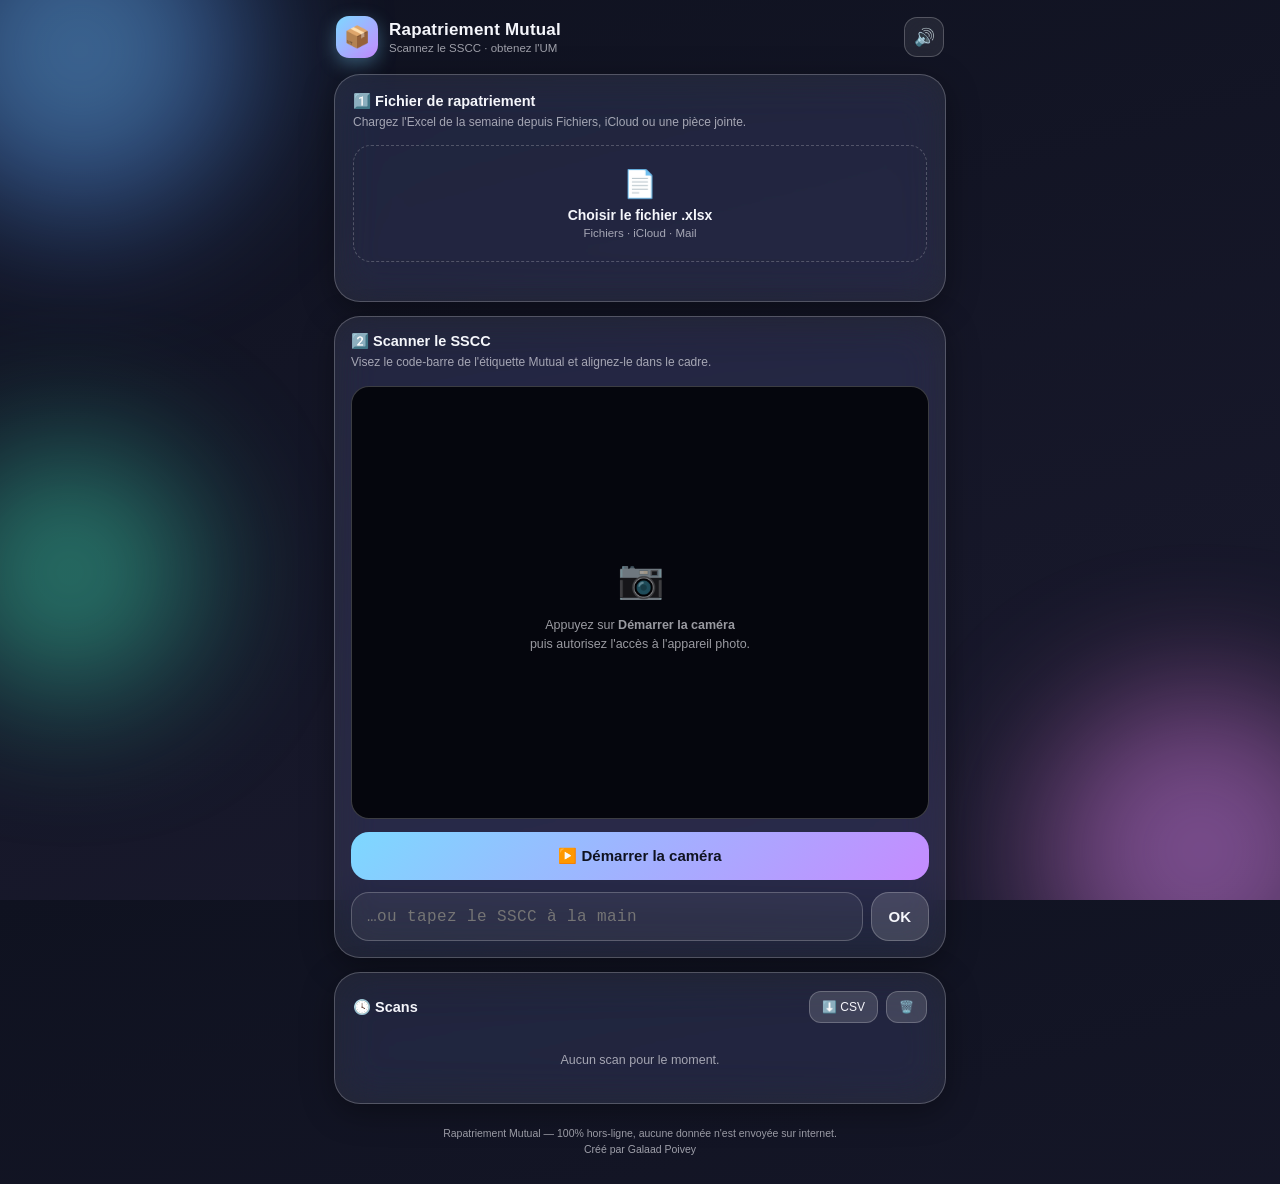
==== mobile.html @ ec1dd228 "Ajoute la version mobile (iPhone/Android) avec scan par appareil photo - mobile.html : nouvelle page" ====
<!DOCTYPE html>
<html lang="fr">
<head>
<meta charset="UTF-8" />
<!-- viewport-fit=cover : le contenu passe sous l'encoche, géré par les safe-area-inset en CSS -->
<meta name="viewport" content="width=device-width, initial-scale=1.0, viewport-fit=cover" />
<title>Rapatriement Mutual — Mobile</title>
<meta name="description" content="Scannez le SSCC Mutual avec l'appareil photo et obtenez l'UM à coller sur la palette." />
<meta name="theme-color" content="#0f1220" />

<!-- Ajout à l'écran d'accueil iPhone : l'app s'ouvre en plein écran, sans barre Safari -->
<meta name="apple-mobile-web-app-capable" content="yes" />
<meta name="mobile-web-app-capable" content="yes" />
<meta name="apple-mobile-web-app-status-bar-style" content="black-translucent" />
<meta name="apple-mobile-web-app-title" content="Rapatriement" />
<link rel="apple-touch-icon" href="assets/icon-180.png" />
<link rel="icon" type="image/png" href="assets/icon-192.png" />
<link rel="manifest" href="manifest.webmanifest" />
<style>
:root{
  --bg-1:#0f1220;
  --bg-2:#1a1a2e;
  --glass-bg:rgba(255,255,255,0.08);
  --glass-bg-strong:rgba(255,255,255,0.14);
  --glass-border:rgba(255,255,255,0.22);
  --text-1:#f5f6fb;
  --text-2:rgba(245,246,251,0.62);
  --accent:#7dd8ff;
  --accent-2:#c58bff;
  --ok:#4ee6a8;
  --ok-bg:rgba(78,230,168,0.18);
  --err:#ff6b81;
  --err-bg:rgba(255,107,129,0.18);
  --warn:#ffc766;
  --warn-bg:rgba(255,199,102,0.18);
  --other:#c58bff;
  --other-bg:rgba(197,139,255,0.2);
  --radius-lg:26px;
  --radius-md:18px;
  --radius-sm:12px;
  --shadow-glass:0 8px 32px rgba(0,0,0,0.35);
  /* Encoches / barre home de l'iPhone */
  --safe-top:env(safe-area-inset-top,0px);
  --safe-bottom:env(safe-area-inset-bottom,0px);
}
*{box-sizing:border-box;-webkit-tap-highlight-color:transparent;}
html,body{height:100%;margin:0;}
body{
  min-height:100dvh;
  font-family:-apple-system,BlinkMacSystemFont,'Segoe UI',Roboto,Helvetica,Arial,sans-serif;
  color:var(--text-1);
  background:linear-gradient(165deg,var(--bg-1),var(--bg-2));
  overflow-x:hidden;
  /* Évite le zoom involontaire et la sélection pendant les scans */
  -webkit-text-size-adjust:100%;
  overscroll-behavior-y:none;
}

.bg-blobs{position:fixed;inset:0;z-index:-1;overflow:hidden;}
.blob{position:absolute;border-radius:50%;filter:blur(70px);opacity:.5;animation:float 26s ease-in-out infinite;}
.blob.b1{width:340px;height:340px;top:-120px;left:-90px;background:radial-gradient(circle,#7dd8ff,#3b6cff);}
.blob.b2{width:320px;height:320px;bottom:-110px;right:-80px;background:radial-gradient(circle,#c58bff,#ff6ec7);animation-delay:-9s;}
.blob.b3{width:260px;height:260px;bottom:22%;left:-60px;background:radial-gradient(circle,#4ee6a8,#1fb6b0);animation-delay:-17s;}
@keyframes float{
  0%,100%{transform:translate(0,0) scale(1);}
  33%{transform:translate(30px,-24px) scale(1.08);}
  66%{transform:translate(-22px,20px) scale(.95);}
}
@media (prefers-reduced-motion: reduce){ .blob{animation:none;} }

.glass{
  background:var(--glass-bg);
  border:1px solid var(--glass-border);
  border-radius:var(--radius-lg);
  backdrop-filter:blur(22px) saturate(180%);
  -webkit-backdrop-filter:blur(22px) saturate(180%);
  box-shadow:var(--shadow-glass);
}

.app{
  max-width:640px;margin:0 auto;
  padding:calc(var(--safe-top) + 14px) 14px calc(var(--safe-bottom) + 26px);
}

/* ---------- header ---------- */
.topbar{display:flex;align-items:center;gap:12px;padding:2px 2px 16px;}
.brand-icon{
  width:42px;height:42px;border-radius:13px;flex-shrink:0;
  background:linear-gradient(135deg,var(--accent),var(--accent-2));
  display:flex;align-items:center;justify-content:center;font-size:21px;
  box-shadow:0 6px 18px rgba(125,216,255,0.35);
}
.brand h1{font-size:17px;margin:0;letter-spacing:.2px;}
.brand p{margin:2px 0 0;font-size:11.5px;color:var(--text-2);}
.brand{display:flex;align-items:center;gap:11px;flex:1;min-width:0;}
.icon-btn{
  width:40px;height:40px;border-radius:13px;border:1px solid var(--glass-border);
  background:var(--glass-bg);backdrop-filter:blur(18px);-webkit-backdrop-filter:blur(18px);
  color:var(--text-1);font-size:17px;display:flex;align-items:center;justify-content:center;
  flex-shrink:0;cursor:pointer;
}
.icon-btn:active{transform:scale(.94);}

.card{padding:18px;margin-bottom:14px;}
.card h2{margin:0 0 4px;font-size:14.5px;display:flex;align-items:center;gap:7px;}
.card .hint{margin:0 0 14px;font-size:12px;color:var(--text-2);line-height:1.45;}

/* ---------- étape 1 : fichier ---------- */
.dropzone{
  border:1.5px dashed var(--glass-border);border-radius:var(--radius-md);
  padding:22px 14px;text-align:center;cursor:pointer;
}
.dropzone:active{background:var(--glass-bg-strong);}
.dropzone .dz-icon{font-size:27px;margin-bottom:7px;}
.dropzone .dz-title{font-weight:600;font-size:14px;}
.dropzone .dz-sub{font-size:11.5px;color:var(--text-2);margin-top:4px;}

.file-status{
  margin-top:12px;padding:11px 13px;border-radius:var(--radius-sm);
  background:var(--ok-bg);border:1px solid rgba(78,230,168,0.35);font-size:12.5px;display:none;
}
.file-status.show{display:block;}
.file-status .fs-name{font-weight:600;word-break:break-all;}
.file-status .fs-meta{color:var(--text-2);font-size:11.5px;margin-top:3px;}

.stats-row{display:flex;gap:8px;margin-top:12px;}
.stat-pill{flex:1;padding:9px 6px;border-radius:var(--radius-sm);background:var(--glass-bg-strong);border:1px solid var(--glass-border);text-align:center;}
.stat-pill .num{font-size:18px;font-weight:700;}
.stat-pill .lbl{font-size:9.5px;color:var(--text-2);text-transform:uppercase;letter-spacing:.4px;}
.progress-bar{height:7px;border-radius:6px;background:rgba(255,255,255,0.12);overflow:hidden;margin-top:12px;}
.progress-fill{height:100%;border-radius:6px;background:linear-gradient(90deg,var(--accent),var(--ok));transition:width .4s ease;}
.stats-scope{margin-top:8px;font-size:11px;color:var(--text-2);min-height:13px;}

/* ---------- session ---------- */
.session-banner{
  display:none;align-items:center;justify-content:space-between;gap:10px;
  background:var(--glass-bg-strong);border:1px solid var(--glass-border);
  border-radius:var(--radius-md);padding:11px 14px;margin-bottom:14px;
}
.session-banner.show{display:flex;}
.session-banner .sb-title{font-weight:700;font-size:12.5px;}
.session-banner .sb-sub{font-size:11px;color:var(--text-2);margin-top:2px;}

/* ---------- caméra ---------- */
.camera-card{padding:16px;}
.viewfinder{
  position:relative;width:100%;aspect-ratio:4/3;border-radius:var(--radius-md);
  overflow:hidden;background:#05060d;border:1px solid var(--glass-border);
  display:flex;align-items:center;justify-content:center;
}
.viewfinder video{width:100%;height:100%;object-fit:cover;display:block;}
.vf-idle{text-align:center;padding:24px 18px;color:var(--text-2);font-size:12.5px;line-height:1.5;}
.vf-idle .vf-icon{font-size:38px;margin-bottom:8px;}

/* Cadre de visée : on demande à l'utilisateur d'aligner le code-barre dedans */
.vf-frame{position:absolute;inset:0;pointer-events:none;display:none;}
.vf-frame.show{display:block;}
.vf-frame::before{
  content:'';position:absolute;left:7%;right:7%;top:32%;bottom:32%;
  border:2px solid rgba(125,216,255,0.9);border-radius:14px;
  box-shadow:0 0 0 100vmax rgba(0,0,0,0.35);
}
.vf-laser{
  position:absolute;left:9%;right:9%;top:50%;height:2px;
  background:linear-gradient(90deg,transparent,var(--err),transparent);
  animation:sweep 2s ease-in-out infinite;
}
@keyframes sweep{0%,100%{transform:translateY(-52px);}50%{transform:translateY(52px);}}
@media (prefers-reduced-motion: reduce){ .vf-laser{animation:none;} }

.cam-actions{display:flex;gap:9px;margin-top:13px;}
.btn{
  flex:1;padding:15px 14px;border-radius:var(--radius-md);border:none;cursor:pointer;
  font-size:15px;font-weight:700;font-family:inherit;
  background:linear-gradient(135deg,var(--accent),var(--accent-2));color:#0f1220;
}
.btn:active{transform:scale(.98);}
.btn[disabled]{opacity:.45;}
.btn-ghost{
  background:var(--glass-bg-strong);color:var(--text-1);
  border:1px solid var(--glass-border);font-weight:600;
}
.btn-narrow{flex:0 0 auto;padding:15px 17px;}

.cam-error{
  margin-top:11px;padding:11px 13px;border-radius:var(--radius-sm);
  background:var(--err-bg);border:1px solid rgba(255,107,129,0.4);
  font-size:12px;line-height:1.45;display:none;
}
.cam-error.show{display:block;}

/* ---------- saisie manuelle ---------- */
.manual-form{display:flex;gap:8px;margin-top:12px;}
.manual-input{
  flex:1;min-width:0;padding:14px 15px;border-radius:var(--radius-md);
  border:1.5px solid var(--glass-border);background:rgba(255,255,255,0.06);
  color:var(--text-1);font-size:16px; /* 16px minimum : en dessous, iOS zoome au focus */
  font-family:'SF Mono',Menlo,monospace;letter-spacing:.4px;outline:none;
}
.manual-input:focus{border-color:var(--accent);}

/* ---------- résultat ---------- */
.result{border-radius:var(--radius-lg);overflow:hidden;display:none;margin-bottom:14px;}
.result.show{display:block;animation:pop .3s cubic-bezier(.2,.9,.3,1.2);}
@keyframes pop{from{transform:scale(.95);opacity:0;}to{transform:scale(1);opacity:1;}}
.result-inner{padding:20px 18px;}
.result.ok .result-inner{background:var(--ok-bg);border:1px solid rgba(78,230,168,0.45);border-radius:var(--radius-lg);}
.result.err .result-inner{background:var(--err-bg);border:1px solid rgba(255,107,129,0.45);border-radius:var(--radius-lg);}
.result.warn .result-inner{background:var(--warn-bg);border:1px solid rgba(255,199,102,0.45);border-radius:var(--radius-lg);}
.result.other .result-inner{background:var(--other-bg);border:1px solid rgba(197,139,255,0.5);border-radius:var(--radius-lg);}
.result-tag{font-size:11.5px;font-weight:700;text-transform:uppercase;letter-spacing:.5px;}
.result.ok .result-tag{color:var(--ok);}
.result.err .result-tag{color:var(--err);}
.result.warn .result-tag{color:var(--warn);}
.result.other .result-tag{color:var(--other);}
.um-label{font-size:11px;color:var(--text-2);text-transform:uppercase;letter-spacing:.5px;margin-top:12px;}
.um-value{
  font-size:clamp(38px,13vw,60px);font-weight:800;line-height:1.05;
  font-family:'SF Mono',Menlo,monospace;margin:4px 0 6px;word-break:break-all;letter-spacing:.5px;
}
.um-caption{font-size:11.5px;color:var(--text-2);word-break:break-all;}
.result-details{display:grid;grid-template-columns:1fr 1fr;gap:8px;margin-top:14px;}
.detail-item{background:rgba(255,255,255,0.08);border-radius:var(--radius-sm);padding:9px 11px;}
.detail-item .d-lbl{font-size:9.5px;text-transform:uppercase;color:var(--text-2);letter-spacing:.4px;}
.detail-item .d-val{font-size:13.5px;font-weight:600;margin-top:2px;word-break:break-word;}
.detail-item.wide{grid-column:1/-1;}

/* ---------- historique ---------- */
.history-head{display:flex;align-items:center;justify-content:space-between;gap:9px;}
.btn-sm{
  padding:8px 12px;border-radius:var(--radius-sm);border:1px solid var(--glass-border);
  background:var(--glass-bg-strong);color:var(--text-1);font-size:12px;cursor:pointer;font-family:inherit;
}
.btn-sm:active{transform:scale(.96);}
.hist-list{margin-top:12px;display:flex;flex-direction:column;gap:8px;max-height:340px;overflow-y:auto;-webkit-overflow-scrolling:touch;}
.hist-item{
  display:flex;align-items:center;gap:10px;padding:10px 12px;
  background:rgba(255,255,255,0.06);border-radius:var(--radius-sm);border:1px solid rgba(255,255,255,0.08);
}
.hist-main{flex:1;min-width:0;}
.hist-um{font-family:'SF Mono',Menlo,monospace;font-weight:700;font-size:14.5px;}
.hist-meta{font-size:10.5px;color:var(--text-2);margin-top:2px;word-break:break-all;}
.badge{padding:3px 8px;border-radius:20px;font-size:9.5px;font-weight:700;letter-spacing:.3px;flex-shrink:0;}
.badge.ok{background:var(--ok-bg);color:var(--ok);}
.badge.err{background:var(--err-bg);color:var(--err);}
.badge.warn{background:var(--warn-bg);color:var(--warn);}
.badge.other{background:var(--other-bg);color:var(--other);}
.empty-hint{padding:18px 12px;text-align:center;color:var(--text-2);font-size:12.5px;}

/* ---------- toasts ---------- */
.toast-container{
  position:fixed;top:calc(var(--safe-top) + 10px);left:12px;right:12px;z-index:90;
  display:flex;flex-direction:column;gap:8px;pointer-events:none;
}
.toast{
  padding:12px 14px;border-radius:16px;font-size:12.5px;
  background:var(--glass-bg-strong);border:1px solid var(--glass-border);
  backdrop-filter:blur(22px) saturate(180%);-webkit-backdrop-filter:blur(22px) saturate(180%);
  box-shadow:var(--shadow-glass);animation:toastIn .28s cubic-bezier(.2,.9,.3,1.2);
}
.toast.hide{animation:toastOut .22s ease forwards;}
.toast.ok{background:var(--ok-bg);border-color:rgba(78,230,168,0.5);}
.toast.err{background:var(--err-bg);border-color:rgba(255,107,129,0.5);}
.toast.warn{background:var(--warn-bg);border-color:rgba(255,199,102,0.5);}
.toast.info{background:rgba(125,216,255,0.22);border-color:rgba(125,216,255,0.5);}
.toast .t-title{font-weight:700;margin-bottom:2px;}
.toast .t-msg{opacity:.88;line-height:1.35;}
@keyframes toastIn{from{transform:translateY(-16px);opacity:0;}to{transform:translateY(0);opacity:1;}}
@keyframes toastOut{to{transform:translateY(-16px);opacity:0;}}

.footer-note{text-align:center;margin-top:22px;font-size:10.5px;color:var(--text-2);line-height:1.5;}
.footer-note a{color:var(--accent);text-decoration:none;}

::-webkit-scrollbar{width:0;height:0;}
</style>
</head>
<body>
<div class="bg-blobs">
  <div class="blob b1"></div>
  <div class="blob b2"></div>
  <div class="blob b3"></div>
</div>

<div class="toast-container" id="toastContainer"></div>

<div class="app">

  <div class="topbar">
    <div class="brand">
      <div class="brand-icon">📦</div>
      <div>
        <h1>Rapatriement Mutual</h1>
        <p>Scannez le SSCC · obtenez l'UM</p>
      </div>
    </div>
    <button class="icon-btn" id="soundToggle" title="Activer/couper le son">🔊</button>
  </div>

  <!-- Résultat : placé en haut pour être visible sans faire défiler après un scan -->
  <div class="result" id="result">
    <div class="result-inner">
      <div class="result-tag" id="resultTag"></div>
      <div class="um-label" id="umLabel">UM à coller sur la palette</div>
      <div class="um-value" id="umValue"></div>
      <div class="um-caption" id="umCaption"></div>
      <div class="result-details" id="resultDetails"></div>
    </div>
  </div>

  <div class="session-banner" id="sessionBanner">
    <div>
      <div class="sb-title" id="sbTitle"></div>
      <div class="sb-sub" id="sbSub"></div>
    </div>
    <button class="btn-sm" id="endSessionBtn">Terminer</button>
  </div>

  <!-- Étape 1 : le fichier -->
  <div class="card glass">
    <h2>1️⃣ Fichier de rapatriement</h2>
    <p class="hint">Chargez l'Excel de la semaine depuis Fichiers, iCloud ou une pièce jointe.</p>
    <div class="dropzone" id="dropzone">
      <div class="dz-icon">📄</div>
      <div class="dz-title">Choisir le fichier .xlsx</div>
      <div class="dz-sub">Fichiers · iCloud · Mail</div>
      <input type="file" id="fileInput" accept=".xlsx,.xls,.xlsm" hidden />
    </div>
    <div class="file-status" id="fileStatus">
      <div class="fs-name" id="fsName"></div>
      <div class="fs-meta" id="fsMeta"></div>
    </div>
    <div class="stats-row" id="statsRow" style="display:none;">
      <div class="stat-pill"><div class="num" id="statTotal">—</div><div class="lbl">Palettes</div></div>
      <div class="stat-pill"><div class="num" id="statDone">—</div><div class="lbl">Scannées</div></div>
      <div class="stat-pill"><div class="num" id="statLeft">—</div><div class="lbl">Restantes</div></div>
    </div>
    <div class="progress-bar" id="progressBar" style="display:none;">
      <div class="progress-fill" id="progressFill" style="width:0%;"></div>
    </div>
    <div class="stats-scope" id="statsScope"></div>
  </div>

  <!-- Étape 2 : la caméra -->
  <div class="card glass camera-card">
    <h2>2️⃣ Scanner le SSCC</h2>
    <p class="hint">Visez le code-barre de l'étiquette Mutual et alignez-le dans le cadre.</p>

    <div class="viewfinder" id="viewfinder">
      <div class="vf-idle" id="vfIdle">
        <div class="vf-icon">📷</div>
        Appuyez sur <b>Démarrer la caméra</b><br />puis autorisez l'accès à l'appareil photo.
      </div>
      <video id="video" playsinline muted autoplay style="display:none;"></video>
      <div class="vf-frame" id="vfFrame"><div class="vf-laser"></div></div>
    </div>

    <div class="cam-actions">
      <button class="btn" id="camToggleBtn">▶️ Démarrer la caméra</button>
      <button class="btn btn-ghost btn-narrow" id="torchBtn" style="display:none;" title="Lampe">🔦</button>
    </div>

    <div class="cam-error" id="camError"></div>

    <form class="manual-form" id="manualForm" autocomplete="off">
      <input type="text" class="manual-input" id="manualInput" inputmode="numeric"
             placeholder="…ou tapez le SSCC à la main"
             autocomplete="off" autocorrect="off" autocapitalize="off" spellcheck="false" />
      <button type="submit" class="btn btn-ghost btn-narrow">OK</button>
    </form>
  </div>

  <!-- Historique -->
  <div class="card glass">
    <div class="history-head">
      <h2 style="margin:0;">🕓 Scans</h2>
      <div style="display:flex;gap:8px;">
        <button class="btn-sm" id="exportBtn">⬇️ CSV</button>
        <button class="btn-sm" id="clearHistBtn">🗑️</button>
      </div>
    </div>
    <div class="hist-list" id="historyList"></div>
    <div class="empty-hint" id="historyEmpty">Aucun scan pour le moment.</div>
  </div>

  <div class="footer-note">
    Rapatriement Mutual — 100% hors-ligne, aucune donnée n'est envoyée sur internet.<br />
    Créé par Galaad Poivey
  </div>
</div>
<script>
/*! xlsx.js (C) 2013-present SheetJS -- http://sheetjs.com */
var XLSX={};function make_xlsx_lib(e){e.version="0.18.5";var r=1200,t=1252;var a;if(typeof cptable!=="undefined")a=cptable;else if(typeof module!=="undefined"&&typeof require!=="undefined"){a=undefined}var n=[874,932,936,949,950,1250,1251,1252,1253,1254,1255,1256,1257,1258,1e4];var i={0:1252,1:65001,2:65001,77:1e4,128:932,129:949,130:1361,134:936,136:950,161:1253,162:1254,163:1258,177:1255,178:1256,186:1257,204:1251,222:874,238:1250,255:1252,69:6969};var s=function(e){if(n.indexOf(e)==-1)return;t=i[0]=e};function f(){s(1252)}var o=function(e){r=e;s(e)};function c(){o(1200);f()}function l(e){var r=[];for(var t=0,a=e.length;t<a;++t)r[t]=e.charCodeAt(t);return r}function u(e){var r=[];for(var t=0;t<e.length>>1;++t)r[t]=String.fromCharCode(e.charCodeAt(2*t)+(e.charCodeAt(2*t+1)<<8));return r.join("")}function h(e){var r=[];for(var t=0;t<e.length>>1;++t)r[t]=String.fromCharCode(e.charCodeAt(2*t+1)+(e.charCodeAt(2*t)<<8));return r.join("")}var d=function(e){var r=e.charCodeAt(0),t=e.charCodeAt(1);if(r==255&&t==254)return u(e.slice(2));if(r==254&&t==255)return h(e.slice(2));if(r==65279)return e.slice(1);return e};var v=function Yw(e){return String.fromCharCode(e)};var p=function Kw(e){return String.fromCharCode(e)};if(typeof a!=="undefined"){o=function(e){r=e;s(e)};d=function(e){if(e.charCodeAt(0)===255&&e.charCodeAt(1)===254){return a.utils.decode(1200,l(e.slice(2)))}return e};v=function Jw(e){if(r===1200)return String.fromCharCode(e);return a.utils.decode(r,[e&255,e>>8])[0]};p=function qw(e){return a.utils.decode(t,[e])[0]}}var m=null;var b=true;var g="ABCDEFGHIJKLMNOPQRSTUVWXYZabcdefghijklmnopqrstuvwxyz0123456789+/=";function w(e){var r="";var t=0,a=0,n=0,i=0,s=0,f=0,o=0;for(var c=0;c<e.length;){t=e.charCodeAt(c++);i=t>>2;a=e.charCodeAt(c++);s=(t&3)<<4|a>>4;n=e.charCodeAt(c++);f=(a&15)<<2|n>>6;o=n&63;if(isNaN(a)){f=o=64}else if(isNaN(n)){o=64}r+=g.charAt(i)+g.charAt(s)+g.charAt(f)+g.charAt(o)}return r}function k(e){var r="";var t=0,a=0,n=0,i=0,s=0,f=0,o=0;e=e.replace(/[^\w\+\/\=]/g,"");for(var c=0;c<e.length;){i=g.indexOf(e.charAt(c++));s=g.indexOf(e.charAt(c++));t=i<<2|s>>4;r+=String.fromCharCode(t);f=g.indexOf(e.charAt(c++));a=(s&15)<<4|f>>2;if(f!==64){r+=String.fromCharCode(a)}o=g.indexOf(e.charAt(c++));n=(f&3)<<6|o;if(o!==64){r+=String.fromCharCode(n)}}return r}var T=function(){return typeof Buffer!=="undefined"&&typeof undefined!=="undefined"&&typeof{}!=="undefined"&&!!{}.node}();var E=function(){if(typeof Buffer!=="undefined"){var e=!Buffer.from;if(!e)try{Buffer.from("foo","utf8")}catch(r){e=true}return e?function(e,r){return r?new Buffer(e,r):new Buffer(e)}:Buffer.from.bind(Buffer)}return function(){}}();function y(e){if(T)return Buffer.alloc?Buffer.alloc(e):new Buffer(e);return typeof Uint8Array!="undefined"?new Uint8Array(e):new Array(e)}function S(e){if(T)return Buffer.allocUnsafe?Buffer.allocUnsafe(e):new Buffer(e);return typeof Uint8Array!="undefined"?new Uint8Array(e):new Array(e)}var _=function Zw(e){if(T)return E(e,"binary");return e.split("").map(function(e){return e.charCodeAt(0)&255})};function A(e){if(typeof ArrayBuffer==="undefined")return _(e);var r=new ArrayBuffer(e.length),t=new Uint8Array(r);for(var a=0;a!=e.length;++a)t[a]=e.charCodeAt(a)&255;return r}function x(e){if(Array.isArray(e))return e.map(function(e){return String.fromCharCode(e)}).join("");var r=[];for(var t=0;t<e.length;++t)r[t]=String.fromCharCode(e[t]);return r.join("")}function C(e){if(typeof Uint8Array==="undefined")throw new Error("Unsupported");return new Uint8Array(e)}function R(e){if(typeof ArrayBuffer=="undefined")throw new Error("Unsupported");if(e instanceof ArrayBuffer)return R(new Uint8Array(e));var r=new Array(e.length);for(var t=0;t<e.length;++t)r[t]=e[t];return r}var O=T?function(e){return Buffer.concat(e.map(function(e){return Buffer.isBuffer(e)?e:E(e)}))}:function(e){if(typeof Uint8Array!=="undefined"){var r=0,t=0;for(r=0;r<e.length;++r)t+=e[r].length;var a=new Uint8Array(t);var n=0;for(r=0,t=0;r<e.length;t+=n,++r){n=e[r].length;if(e[r]instanceof Uint8Array)a.set(e[r],t);else if(typeof e[r]=="string"){throw"wtf"}else a.set(new Uint8Array(e[r]),t)}return a}return[].concat.apply([],e.map(function(e){return Array.isArray(e)?e:[].slice.call(e)}))};function I(e){var r=[],t=0,a=e.length+250;var n=y(e.length+255);for(var i=0;i<e.length;++i){var s=e.charCodeAt(i);if(s<128)n[t++]=s;else if(s<2048){n[t++]=192|s>>6&31;n[t++]=128|s&63}else if(s>=55296&&s<57344){s=(s&1023)+64;var f=e.charCodeAt(++i)&1023;n[t++]=240|s>>8&7;n[t++]=128|s>>2&63;n[t++]=128|f>>6&15|(s&3)<<4;n[t++]=128|f&63}else{n[t++]=224|s>>12&15;n[t++]=128|s>>6&63;n[t++]=128|s&63}if(t>a){r.push(n.slice(0,t));t=0;n=y(65535);a=65530}}r.push(n.slice(0,t));return O(r)}var N=/\u0000/g,F=/[\u0001-\u0006]/g;function D(e){var r="",t=e.length-1;while(t>=0)r+=e.charAt(t--);return r}function P(e,r){var t=""+e;return t.length>=r?t:wr("0",r-t.length)+t}function L(e,r){var t=""+e;return t.length>=r?t:wr(" ",r-t.length)+t}function M(e,r){var t=""+e;return t.length>=r?t:t+wr(" ",r-t.length)}function U(e,r){var t=""+Math.round(e);return t.length>=r?t:wr("0",r-t.length)+t}function B(e,r){var t=""+e;return t.length>=r?t:wr("0",r-t.length)+t}var W=Math.pow(2,32);function H(e,r){if(e>W||e<-W)return U(e,r);var t=Math.round(e);return B(t,r)}function z(e,r){r=r||0;return e.length>=7+r&&(e.charCodeAt(r)|32)===103&&(e.charCodeAt(r+1)|32)===101&&(e.charCodeAt(r+2)|32)===110&&(e.charCodeAt(r+3)|32)===101&&(e.charCodeAt(r+4)|32)===114&&(e.charCodeAt(r+5)|32)===97&&(e.charCodeAt(r+6)|32)===108}var V=[["Sun","Sunday"],["Mon","Monday"],["Tue","Tuesday"],["Wed","Wednesday"],["Thu","Thursday"],["Fri","Friday"],["Sat","Saturday"]];var G=[["J","Jan","January"],["F","Feb","February"],["M","Mar","March"],["A","Apr","April"],["M","May","May"],["J","Jun","June"],["J","Jul","July"],["A","Aug","August"],["S","Sep","September"],["O","Oct","October"],["N","Nov","November"],["D","Dec","December"]];function j(e){if(!e)e={};e[0]="General";e[1]="0";e[2]="0.00";e[3]="#,##0";e[4]="#,##0.00";e[9]="0%";e[10]="0.00%";e[11]="0.00E+00";e[12]="# ?/?";e[13]="# ??/??";e[14]="m/d/yy";e[15]="d-mmm-yy";e[16]="d-mmm";e[17]="mmm-yy";e[18]="h:mm AM/PM";e[19]="h:mm:ss AM/PM";e[20]="h:mm";e[21]="h:mm:ss";e[22]="m/d/yy h:mm";e[37]="#,##0 ;(#,##0)";e[38]="#,##0 ;[Red](#,##0)";e[39]="#,##0.00;(#,##0.00)";e[40]="#,##0.00;[Red](#,##0.00)";e[45]="mm:ss";e[46]="[h]:mm:ss";e[47]="mmss.0";e[48]="##0.0E+0";e[49]="@";e[56]='"上午/下午 "hh"時"mm"分"ss"秒 "';return e}var X={0:"General",1:"0",2:"0.00",3:"#,##0",4:"#,##0.00",9:"0%",10:"0.00%",11:"0.00E+00",12:"# ?/?",13:"# ??/??",14:"m/d/yy",15:"d-mmm-yy",16:"d-mmm",17:"mmm-yy",18:"h:mm AM/PM",19:"h:mm:ss AM/PM",20:"h:mm",21:"h:mm:ss",22:"m/d/yy h:mm",37:"#,##0 ;(#,##0)",38:"#,##0 ;[Red](#,##0)",39:"#,##0.00;(#,##0.00)",40:"#,##0.00;[Red](#,##0.00)",45:"mm:ss",46:"[h]:mm:ss",47:"mmss.0",48:"##0.0E+0",49:"@",56:'"上午/下午 "hh"時"mm"分"ss"秒 "'};var Y={5:37,6:38,7:39,8:40,23:0,24:0,25:0,26:0,27:14,28:14,29:14,30:14,31:14,50:14,51:14,52:14,53:14,54:14,55:14,56:14,57:14,58:14,59:1,60:2,61:3,62:4,67:9,68:10,69:12,70:13,71:14,72:14,73:15,74:16,75:17,76:20,77:21,78:22,79:45,80:46,81:47,82:0};var K={5:'"$"#,##0_);\\("$"#,##0\\)',63:'"$"#,##0_);\\("$"#,##0\\)',6:'"$"#,##0_);[Red]\\("$"#,##0\\)',64:'"$"#,##0_);[Red]\\("$"#,##0\\)',7:'"$"#,##0.00_);\\("$"#,##0.00\\)',65:'"$"#,##0.00_);\\("$"#,##0.00\\)',8:'"$"#,##0.00_);[Red]\\("$"#,##0.00\\)',66:'"$"#,##0.00_);[Red]\\("$"#,##0.00\\)',41:'_(* #,##0_);_(* \\(#,##0\\);_(* "-"_);_(@_)',42:'_("$"* #,##0_);_("$"* \\(#,##0\\);_("$"* "-"_);_(@_)',43:'_(* #,##0.00_);_(* \\(#,##0.00\\);_(* "-"??_);_(@_)',44:'_("$"* #,##0.00_);_("$"* \\(#,##0.00\\);_("$"* "-"??_);_(@_)'};function J(e,r,t){var a=e<0?-1:1;var n=e*a;var i=0,s=1,f=0;var o=1,c=0,l=0;var u=Math.floor(n);while(c<r){u=Math.floor(n);f=u*s+i;l=u*c+o;if(n-u<5e-8)break;n=1/(n-u);i=s;s=f;o=c;c=l}if(l>r){if(c>r){l=o;f=i}else{l=c;f=s}}if(!t)return[0,a*f,l];var h=Math.floor(a*f/l);return[h,a*f-h*l,l]}function q(e,r,t){if(e>2958465||e<0)return null;var a=e|0,n=Math.floor(86400*(e-a)),i=0;var s=[];var f={D:a,T:n,u:86400*(e-a)-n,y:0,m:0,d:0,H:0,M:0,S:0,q:0};if(Math.abs(f.u)<1e-6)f.u=0;if(r&&r.date1904)a+=1462;if(f.u>.9999){f.u=0;if(++n==86400){f.T=n=0;++a;++f.D}}if(a===60){s=t?[1317,10,29]:[1900,2,29];i=3}else if(a===0){s=t?[1317,8,29]:[1900,1,0];i=6}else{if(a>60)--a;var o=new Date(1900,0,1);o.setDate(o.getDate()+a-1);s=[o.getFullYear(),o.getMonth()+1,o.getDate()];i=o.getDay();if(a<60)i=(i+6)%7;if(t)i=oe(o,s)}f.y=s[0];f.m=s[1];f.d=s[2];f.S=n%60;n=Math.floor(n/60);f.M=n%60;n=Math.floor(n/60);f.H=n;f.q=i;return f}var Z=new Date(1899,11,31,0,0,0);var Q=Z.getTime();var ee=new Date(1900,2,1,0,0,0);function re(e,r){var t=e.getTime();if(r)t-=1461*24*60*60*1e3;else if(e>=ee)t+=24*60*60*1e3;return(t-(Q+(e.getTimezoneOffset()-Z.getTimezoneOffset())*6e4))/(24*60*60*1e3)}function te(e){return e.indexOf(".")==-1?e:e.replace(/(?:\.0*|(\.\d*[1-9])0+)$/,"$1")}function ae(e){if(e.indexOf("E")==-1)return e;return e.replace(/(?:\.0*|(\.\d*[1-9])0+)[Ee]/,"$1E").replace(/(E[+-])(\d)$/,"$10$2")}function ne(e){var r=e<0?12:11;var t=te(e.toFixed(12));if(t.length<=r)return t;t=e.toPrecision(10);if(t.length<=r)return t;return e.toExponential(5)}function ie(e){var r=te(e.toFixed(11));return r.length>(e<0?12:11)||r==="0"||r==="-0"?e.toPrecision(6):r}function se(e){var r=Math.floor(Math.log(Math.abs(e))*Math.LOG10E),t;if(r>=-4&&r<=-1)t=e.toPrecision(10+r);else if(Math.abs(r)<=9)t=ne(e);else if(r===10)t=e.toFixed(10).substr(0,12);else t=ie(e);return te(ae(t.toUpperCase()))}function fe(e,r){switch(typeof e){case"string":return e;case"boolean":return e?"TRUE":"FALSE";case"number":return(e|0)===e?e.toString(10):se(e);case"undefined":return"";case"object":if(e==null)return"";if(e instanceof Date)return Be(14,re(e,r&&r.date1904),r);}throw new Error("unsupported value in General format: "+e)}function oe(e,r){r[0]-=581;var t=e.getDay();if(e<60)t=(t+6)%7;return t}function ce(e,r,t,a){var n="",i=0,s=0,f=t.y,o,c=0;switch(e){case 98:f=t.y+543;case 121:switch(r.length){case 1:;case 2:o=f%100;c=2;break;default:o=f%1e4;c=4;break;}break;case 109:switch(r.length){case 1:;case 2:o=t.m;c=r.length;break;case 3:return G[t.m-1][1];case 5:return G[t.m-1][0];default:return G[t.m-1][2];}break;case 100:switch(r.length){case 1:;case 2:o=t.d;c=r.length;break;case 3:return V[t.q][0];default:return V[t.q][1];}break;case 104:switch(r.length){case 1:;case 2:o=1+(t.H+11)%12;c=r.length;break;default:throw"bad hour format: "+r;}break;case 72:switch(r.length){case 1:;case 2:o=t.H;c=r.length;break;default:throw"bad hour format: "+r;}break;case 77:switch(r.length){case 1:;case 2:o=t.M;c=r.length;break;default:throw"bad minute format: "+r;}break;case 115:if(r!="s"&&r!="ss"&&r!=".0"&&r!=".00"&&r!=".000")throw"bad second format: "+r;if(t.u===0&&(r=="s"||r=="ss"))return P(t.S,r.length);if(a>=2)s=a===3?1e3:100;else s=a===1?10:1;i=Math.round(s*(t.S+t.u));if(i>=60*s)i=0;if(r==="s")return i===0?"0":""+i/s;n=P(i,2+a);if(r==="ss")return n.substr(0,2);return"."+n.substr(2,r.length-1);case 90:switch(r){case"[h]":;case"[hh]":o=t.D*24+t.H;break;case"[m]":;case"[mm]":o=(t.D*24+t.H)*60+t.M;break;case"[s]":;case"[ss]":o=((t.D*24+t.H)*60+t.M)*60+Math.round(t.S+t.u);break;default:throw"bad abstime format: "+r;}c=r.length===3?1:2;break;case 101:o=f;c=1;break;}var l=c>0?P(o,c):"";return l}function le(e){var r=3;if(e.length<=r)return e;var t=e.length%r,a=e.substr(0,t);for(;t!=e.length;t+=r)a+=(a.length>0?",":"")+e.substr(t,r);return a}var ue=/%/g;function he(e,r,t){var a=r.replace(ue,""),n=r.length-a.length;return Ie(e,a,t*Math.pow(10,2*n))+wr("%",n)}function de(e,r,t){var a=r.length-1;while(r.charCodeAt(a-1)===44)--a;return Ie(e,r.substr(0,a),t/Math.pow(10,3*(r.length-a)))}function ve(e,r){var t;var a=e.indexOf("E")-e.indexOf(".")-1;if(e.match(/^#+0.0E\+0$/)){if(r==0)return"0.0E+0";else if(r<0)return"-"+ve(e,-r);var n=e.indexOf(".");if(n===-1)n=e.indexOf("E");var i=Math.floor(Math.log(r)*Math.LOG10E)%n;if(i<0)i+=n;t=(r/Math.pow(10,i)).toPrecision(a+1+(n+i)%n);if(t.indexOf("e")===-1){var s=Math.floor(Math.log(r)*Math.LOG10E);if(t.indexOf(".")===-1)t=t.charAt(0)+"."+t.substr(1)+"E+"+(s-t.length+i);else t+="E+"+(s-i);while(t.substr(0,2)==="0."){t=t.charAt(0)+t.substr(2,n)+"."+t.substr(2+n);t=t.replace(/^0+([1-9])/,"$1").replace(/^0+\./,"0.")}t=t.replace(/\+-/,"-")}t=t.replace(/^([+-]?)(\d*)\.(\d*)[Ee]/,function(e,r,t,a){return r+t+a.substr(0,(n+i)%n)+"."+a.substr(i)+"E"})}else t=r.toExponential(a);if(e.match(/E\+00$/)&&t.match(/e[+-]\d$/))t=t.substr(0,t.length-1)+"0"+t.charAt(t.length-1);if(e.match(/E\-/)&&t.match(/e\+/))t=t.replace(/e\+/,"e");return t.replace("e","E")}var pe=/# (\?+)( ?)\/( ?)(\d+)/;function me(e,r,t){var a=parseInt(e[4],10),n=Math.round(r*a),i=Math.floor(n/a);var s=n-i*a,f=a;return t+(i===0?"":""+i)+" "+(s===0?wr(" ",e[1].length+1+e[4].length):L(s,e[1].length)+e[2]+"/"+e[3]+P(f,e[4].length))}function be(e,r,t){return t+(r===0?"":""+r)+wr(" ",e[1].length+2+e[4].length)}var ge=/^#*0*\.([0#]+)/;var we=/\).*[0#]/;var ke=/\(###\) ###\\?-####/;function Te(e){var r="",t;for(var a=0;a!=e.length;++a)switch(t=e.charCodeAt(a)){case 35:break;case 63:r+=" ";break;case 48:r+="0";break;default:r+=String.fromCharCode(t);}return r}function Ee(e,r){var t=Math.pow(10,r);return""+Math.round(e*t)/t}function ye(e,r){var t=e-Math.floor(e),a=Math.pow(10,r);if(r<(""+Math.round(t*a)).length)return 0;return Math.round(t*a)}function Se(e,r){if(r<(""+Math.round((e-Math.floor(e))*Math.pow(10,r))).length){return 1}return 0}function _e(e){if(e<2147483647&&e>-2147483648)return""+(e>=0?e|0:e-1|0);return""+Math.floor(e)}function Ae(e,r,t){if(e.charCodeAt(0)===40&&!r.match(we)){var a=r.replace(/\( */,"").replace(/ \)/,"").replace(/\)/,"");if(t>=0)return Ae("n",a,t);return"("+Ae("n",a,-t)+")"}if(r.charCodeAt(r.length-1)===44)return de(e,r,t);if(r.indexOf("%")!==-1)return he(e,r,t);if(r.indexOf("E")!==-1)return ve(r,t);if(r.charCodeAt(0)===36)return"$"+Ae(e,r.substr(r.charAt(1)==" "?2:1),t);var n;var i,s,f,o=Math.abs(t),c=t<0?"-":"";if(r.match(/^00+$/))return c+H(o,r.length);if(r.match(/^[#?]+$/)){n=H(t,0);if(n==="0")n="";return n.length>r.length?n:Te(r.substr(0,r.length-n.length))+n}if(i=r.match(pe))return me(i,o,c);if(r.match(/^#+0+$/))return c+H(o,r.length-r.indexOf("0"));if(i=r.match(ge)){n=Ee(t,i[1].length).replace(/^([^\.]+)$/,"$1."+Te(i[1])).replace(/\.$/,"."+Te(i[1])).replace(/\.(\d*)$/,function(e,r){return"."+r+wr("0",Te(i[1]).length-r.length)});return r.indexOf("0.")!==-1?n:n.replace(/^0\./,".")}r=r.replace(/^#+([0.])/,"$1");if(i=r.match(/^(0*)\.(#*)$/)){return c+Ee(o,i[2].length).replace(/\.(\d*[1-9])0*$/,".$1").replace(/^(-?\d*)$/,"$1.").replace(/^0\./,i[1].length?"0.":".")}if(i=r.match(/^#{1,3},##0(\.?)$/))return c+le(H(o,0));if(i=r.match(/^#,##0\.([#0]*0)$/)){return t<0?"-"+Ae(e,r,-t):le(""+(Math.floor(t)+Se(t,i[1].length)))+"."+P(ye(t,i[1].length),i[1].length)}if(i=r.match(/^#,#*,#0/))return Ae(e,r.replace(/^#,#*,/,""),t);if(i=r.match(/^([0#]+)(\\?-([0#]+))+$/)){n=D(Ae(e,r.replace(/[\\-]/g,""),t));s=0;return D(D(r.replace(/\\/g,"")).replace(/[0#]/g,function(e){return s<n.length?n.charAt(s++):e==="0"?"0":""}))}if(r.match(ke)){n=Ae(e,"##########",t);return"("+n.substr(0,3)+") "+n.substr(3,3)+"-"+n.substr(6)}var l="";if(i=r.match(/^([#0?]+)( ?)\/( ?)([#0?]+)/)){s=Math.min(i[4].length,7);f=J(o,Math.pow(10,s)-1,false);n=""+c;l=Ie("n",i[1],f[1]);if(l.charAt(l.length-1)==" ")l=l.substr(0,l.length-1)+"0";n+=l+i[2]+"/"+i[3];l=M(f[2],s);if(l.length<i[4].length)l=Te(i[4].substr(i[4].length-l.length))+l;n+=l;return n}if(i=r.match(/^# ([#0?]+)( ?)\/( ?)([#0?]+)/)){s=Math.min(Math.max(i[1].length,i[4].length),7);f=J(o,Math.pow(10,s)-1,true);return c+(f[0]||(f[1]?"":"0"))+" "+(f[1]?L(f[1],s)+i[2]+"/"+i[3]+M(f[2],s):wr(" ",2*s+1+i[2].length+i[3].length))}if(i=r.match(/^[#0?]+$/)){n=H(t,0);if(r.length<=n.length)return n;return Te(r.substr(0,r.length-n.length))+n}if(i=r.match(/^([#0?]+)\.([#0]+)$/)){n=""+t.toFixed(Math.min(i[2].length,10)).replace(/([^0])0+$/,"$1");s=n.indexOf(".");var u=r.indexOf(".")-s,h=r.length-n.length-u;return Te(r.substr(0,u)+n+r.substr(r.length-h))}if(i=r.match(/^00,000\.([#0]*0)$/)){s=ye(t,i[1].length);return t<0?"-"+Ae(e,r,-t):le(_e(t)).replace(/^\d,\d{3}$/,"0$&").replace(/^\d*$/,function(e){return"00,"+(e.length<3?P(0,3-e.length):"")+e})+"."+P(s,i[1].length)}switch(r){case"###,##0.00":return Ae(e,"#,##0.00",t);case"###,###":;case"##,###":;case"#,###":var d=le(H(o,0));return d!=="0"?c+d:"";case"###,###.00":return Ae(e,"###,##0.00",t).replace(/^0\./,".");case"#,###.00":return Ae(e,"#,##0.00",t).replace(/^0\./,".");default:;}throw new Error("unsupported format |"+r+"|")}function xe(e,r,t){var a=r.length-1;while(r.charCodeAt(a-1)===44)--a;return Ie(e,r.substr(0,a),t/Math.pow(10,3*(r.length-a)))}function Ce(e,r,t){var a=r.replace(ue,""),n=r.length-a.length;return Ie(e,a,t*Math.pow(10,2*n))+wr("%",n)}function Re(e,r){var t;var a=e.indexOf("E")-e.indexOf(".")-1;if(e.match(/^#+0.0E\+0$/)){if(r==0)return"0.0E+0";else if(r<0)return"-"+Re(e,-r);var n=e.indexOf(".");if(n===-1)n=e.indexOf("E");var i=Math.floor(Math.log(r)*Math.LOG10E)%n;if(i<0)i+=n;t=(r/Math.pow(10,i)).toPrecision(a+1+(n+i)%n);if(!t.match(/[Ee]/)){var s=Math.floor(Math.log(r)*Math.LOG10E);if(t.indexOf(".")===-1)t=t.charAt(0)+"."+t.substr(1)+"E+"+(s-t.length+i);else t+="E+"+(s-i);t=t.replace(/\+-/,"-")}t=t.replace(/^([+-]?)(\d*)\.(\d*)[Ee]/,function(e,r,t,a){return r+t+a.substr(0,(n+i)%n)+"."+a.substr(i)+"E"})}else t=r.toExponential(a);if(e.match(/E\+00$/)&&t.match(/e[+-]\d$/))t=t.substr(0,t.length-1)+"0"+t.charAt(t.length-1);if(e.match(/E\-/)&&t.match(/e\+/))t=t.replace(/e\+/,"e");return t.replace("e","E")}function Oe(e,r,t){if(e.charCodeAt(0)===40&&!r.match(we)){var a=r.replace(/\( */,"").replace(/ \)/,"").replace(/\)/,"");if(t>=0)return Oe("n",a,t);return"("+Oe("n",a,-t)+")"}if(r.charCodeAt(r.length-1)===44)return xe(e,r,t);if(r.indexOf("%")!==-1)return Ce(e,r,t);if(r.indexOf("E")!==-1)return Re(r,t);if(r.charCodeAt(0)===36)return"$"+Oe(e,r.substr(r.charAt(1)==" "?2:1),t);var n;var i,s,f,o=Math.abs(t),c=t<0?"-":"";if(r.match(/^00+$/))return c+P(o,r.length);if(r.match(/^[#?]+$/)){n=""+t;if(t===0)n="";return n.length>r.length?n:Te(r.substr(0,r.length-n.length))+n}if(i=r.match(pe))return be(i,o,c);if(r.match(/^#+0+$/))return c+P(o,r.length-r.indexOf("0"));if(i=r.match(ge)){n=(""+t).replace(/^([^\.]+)$/,"$1."+Te(i[1])).replace(/\.$/,"."+Te(i[1]));n=n.replace(/\.(\d*)$/,function(e,r){return"."+r+wr("0",Te(i[1]).length-r.length)});return r.indexOf("0.")!==-1?n:n.replace(/^0\./,".")}r=r.replace(/^#+([0.])/,"$1");if(i=r.match(/^(0*)\.(#*)$/)){return c+(""+o).replace(/\.(\d*[1-9])0*$/,".$1").replace(/^(-?\d*)$/,"$1.").replace(/^0\./,i[1].length?"0.":".")}if(i=r.match(/^#{1,3},##0(\.?)$/))return c+le(""+o);if(i=r.match(/^#,##0\.([#0]*0)$/)){return t<0?"-"+Oe(e,r,-t):le(""+t)+"."+wr("0",i[1].length)}if(i=r.match(/^#,#*,#0/))return Oe(e,r.replace(/^#,#*,/,""),t);if(i=r.match(/^([0#]+)(\\?-([0#]+))+$/)){n=D(Oe(e,r.replace(/[\\-]/g,""),t));s=0;return D(D(r.replace(/\\/g,"")).replace(/[0#]/g,function(e){return s<n.length?n.charAt(s++):e==="0"?"0":""}))}if(r.match(ke)){n=Oe(e,"##########",t);return"("+n.substr(0,3)+") "+n.substr(3,3)+"-"+n.substr(6)}var l="";if(i=r.match(/^([#0?]+)( ?)\/( ?)([#0?]+)/)){s=Math.min(i[4].length,7);f=J(o,Math.pow(10,s)-1,false);n=""+c;l=Ie("n",i[1],f[1]);if(l.charAt(l.length-1)==" ")l=l.substr(0,l.length-1)+"0";n+=l+i[2]+"/"+i[3];l=M(f[2],s);if(l.length<i[4].length)l=Te(i[4].substr(i[4].length-l.length))+l;n+=l;return n}if(i=r.match(/^# ([#0?]+)( ?)\/( ?)([#0?]+)/)){s=Math.min(Math.max(i[1].length,i[4].length),7);f=J(o,Math.pow(10,s)-1,true);return c+(f[0]||(f[1]?"":"0"))+" "+(f[1]?L(f[1],s)+i[2]+"/"+i[3]+M(f[2],s):wr(" ",2*s+1+i[2].length+i[3].length))}if(i=r.match(/^[#0?]+$/)){n=""+t;if(r.length<=n.length)return n;return Te(r.substr(0,r.length-n.length))+n}if(i=r.match(/^([#0]+)\.([#0]+)$/)){n=""+t.toFixed(Math.min(i[2].length,10)).replace(/([^0])0+$/,"$1");s=n.indexOf(".");var u=r.indexOf(".")-s,h=r.length-n.length-u;return Te(r.substr(0,u)+n+r.substr(r.length-h))}if(i=r.match(/^00,000\.([#0]*0)$/)){return t<0?"-"+Oe(e,r,-t):le(""+t).replace(/^\d,\d{3}$/,"0$&").replace(/^\d*$/,function(e){return"00,"+(e.length<3?P(0,3-e.length):"")+e})+"."+P(0,i[1].length)}switch(r){case"###,###":;case"##,###":;case"#,###":var d=le(""+o);return d!=="0"?c+d:"";default:if(r.match(/\.[0#?]*$/))return Oe(e,r.slice(0,r.lastIndexOf(".")),t)+Te(r.slice(r.lastIndexOf(".")));}throw new Error("unsupported format |"+r+"|")}function Ie(e,r,t){return(t|0)===t?Oe(e,r,t):Ae(e,r,t)}function Ne(e){var r=[];var t=false;for(var a=0,n=0;a<e.length;++a)switch(e.charCodeAt(a)){case 34:t=!t;break;case 95:;case 42:;case 92:++a;break;case 59:r[r.length]=e.substr(n,a-n);n=a+1;}r[r.length]=e.substr(n);if(t===true)throw new Error("Format |"+e+"| unterminated string ");return r}var Fe=/\[[HhMmSs\u0E0A\u0E19\u0E17]*\]/;function De(e){var r=0,t="",a="";while(r<e.length){switch(t=e.charAt(r)){case"G":if(z(e,r))r+=6;r++;break;case'"':for(;e.charCodeAt(++r)!==34&&r<e.length;){}++r;break;case"\\":r+=2;break;case"_":r+=2;break;case"@":++r;break;case"B":;case"b":if(e.charAt(r+1)==="1"||e.charAt(r+1)==="2")return true;case"M":;case"D":;case"Y":;case"H":;case"S":;case"E":;case"m":;case"d":;case"y":;case"h":;case"s":;case"e":;case"g":return true;case"A":;case"a":;case"上":if(e.substr(r,3).toUpperCase()==="A/P")return true;if(e.substr(r,5).toUpperCase()==="AM/PM")return true;if(e.substr(r,5).toUpperCase()==="上午/下午")return true;++r;break;case"[":a=t;while(e.charAt(r++)!=="]"&&r<e.length)a+=e.charAt(r);if(a.match(Fe))return true;break;case".":;case"0":;case"#":while(r<e.length&&("0#?.,E+-%".indexOf(t=e.charAt(++r))>-1||t=="\\"&&e.charAt(r+1)=="-"&&"0#".indexOf(e.charAt(r+2))>-1)){}break;case"?":while(e.charAt(++r)===t){}break;case"*":++r;if(e.charAt(r)==" "||e.charAt(r)=="*")++r;break;case"(":;case")":++r;break;case"1":;case"2":;case"3":;case"4":;case"5":;case"6":;case"7":;case"8":;case"9":while(r<e.length&&"0123456789".indexOf(e.charAt(++r))>-1){}break;case" ":++r;break;default:++r;break;}}return false}function Pe(e,r,t,a){var n=[],i="",s=0,f="",o="t",c,l,u;var h="H";while(s<e.length){switch(f=e.charAt(s)){case"G":if(!z(e,s))throw new Error("unrecognized character "+f+" in "+e);n[n.length]={t:"G",v:"General"};s+=7;break;case'"':for(i="";(u=e.charCodeAt(++s))!==34&&s<e.length;)i+=String.fromCharCode(u);n[n.length]={t:"t",v:i};++s;break;case"\\":var d=e.charAt(++s),v=d==="("||d===")"?d:"t";n[n.length]={t:v,v:d};++s;break;case"_":n[n.length]={t:"t",v:" "};s+=2;break;case"@":n[n.length]={t:"T",v:r};++s;break;case"B":;case"b":if(e.charAt(s+1)==="1"||e.charAt(s+1)==="2"){if(c==null){c=q(r,t,e.charAt(s+1)==="2");if(c==null)return""}n[n.length]={t:"X",v:e.substr(s,2)};o=f;s+=2;break};case"M":;case"D":;case"Y":;case"H":;case"S":;case"E":f=f.toLowerCase();case"m":;case"d":;case"y":;case"h":;case"s":;case"e":;case"g":if(r<0)return"";if(c==null){c=q(r,t);if(c==null)return""}i=f;while(++s<e.length&&e.charAt(s).toLowerCase()===f)i+=f;if(f==="m"&&o.toLowerCase()==="h")f="M";if(f==="h")f=h;n[n.length]={t:f,v:i};o=f;break;case"A":;case"a":;case"上":var p={t:f,v:f};if(c==null)c=q(r,t);if(e.substr(s,3).toUpperCase()==="A/P"){if(c!=null)p.v=c.H>=12?"P":"A";p.t="T";h="h";s+=3}else if(e.substr(s,5).toUpperCase()==="AM/PM"){if(c!=null)p.v=c.H>=12?"PM":"AM";p.t="T";s+=5;h="h"}else if(e.substr(s,5).toUpperCase()==="上午/下午"){if(c!=null)p.v=c.H>=12?"下午":"上午";p.t="T";s+=5;h="h"}else{p.t="t";++s}if(c==null&&p.t==="T")return"";n[n.length]=p;o=f;break;case"[":i=f;while(e.charAt(s++)!=="]"&&s<e.length)i+=e.charAt(s);if(i.slice(-1)!=="]")throw'unterminated "[" block: |'+i+"|";if(i.match(Fe)){if(c==null){c=q(r,t);if(c==null)return""}n[n.length]={t:"Z",v:i.toLowerCase()};o=i.charAt(1)}else if(i.indexOf("$")>-1){i=(i.match(/\$([^-\[\]]*)/)||[])[1]||"$";if(!De(e))n[n.length]={t:"t",v:i}}break;case".":if(c!=null){i=f;while(++s<e.length&&(f=e.charAt(s))==="0")i+=f;n[n.length]={t:"s",v:i};break};case"0":;case"#":i=f;while(++s<e.length&&"0#?.,E+-%".indexOf(f=e.charAt(s))>-1)i+=f;n[n.length]={t:"n",v:i};break;case"?":i=f;while(e.charAt(++s)===f)i+=f;n[n.length]={t:f,v:i};o=f;break;case"*":++s;if(e.charAt(s)==" "||e.charAt(s)=="*")++s;break;case"(":;case")":n[n.length]={t:a===1?"t":f,v:f};++s;break;case"1":;case"2":;case"3":;case"4":;case"5":;case"6":;case"7":;case"8":;case"9":i=f;while(s<e.length&&"0123456789".indexOf(e.charAt(++s))>-1)i+=e.charAt(s);n[n.length]={t:"D",v:i};break;case" ":n[n.length]={t:f,v:f};++s;break;case"$":n[n.length]={t:"t",v:"$"};++s;break;default:if(",$-+/():!^&'~{}<>=€acfijklopqrtuvwxzP".indexOf(f)===-1)throw new Error("unrecognized character "+f+" in "+e);n[n.length]={t:"t",v:f};++s;break;}}var m=0,b=0,g;for(s=n.length-1,o="t";s>=0;--s){switch(n[s].t){case"h":;case"H":n[s].t=h;o="h";if(m<1)m=1;break;case"s":if(g=n[s].v.match(/\.0+$/))b=Math.max(b,g[0].length-1);if(m<3)m=3;case"d":;case"y":;case"M":;case"e":o=n[s].t;break;case"m":if(o==="s"){n[s].t="M";if(m<2)m=2}break;case"X":break;case"Z":if(m<1&&n[s].v.match(/[Hh]/))m=1;if(m<2&&n[s].v.match(/[Mm]/))m=2;if(m<3&&n[s].v.match(/[Ss]/))m=3;}}switch(m){case 0:break;case 1:if(c.u>=.5){c.u=0;++c.S}if(c.S>=60){c.S=0;++c.M}if(c.M>=60){c.M=0;++c.H}break;case 2:if(c.u>=.5){c.u=0;++c.S}if(c.S>=60){c.S=0;++c.M}break;}var w="",k;for(s=0;s<n.length;++s){switch(n[s].t){case"t":;case"T":;case" ":;case"D":break;case"X":n[s].v="";n[s].t=";";break;case"d":;case"m":;case"y":;case"h":;case"H":;case"M":;case"s":;case"e":;case"b":;case"Z":n[s].v=ce(n[s].t.charCodeAt(0),n[s].v,c,b);n[s].t="t";break;case"n":;case"?":k=s+1;while(n[k]!=null&&((f=n[k].t)==="?"||f==="D"||(f===" "||f==="t")&&n[k+1]!=null&&(n[k+1].t==="?"||n[k+1].t==="t"&&n[k+1].v==="/")||n[s].t==="("&&(f===" "||f==="n"||f===")")||f==="t"&&(n[k].v==="/"||n[k].v===" "&&n[k+1]!=null&&n[k+1].t=="?"))){n[s].v+=n[k].v;n[k]={v:"",t:";"};++k}w+=n[s].v;s=k-1;break;case"G":n[s].t="t";n[s].v=fe(r,t);break;}}var T="",E,y;if(w.length>0){if(w.charCodeAt(0)==40){E=r<0&&w.charCodeAt(0)===45?-r:r;y=Ie("n",w,E)}else{E=r<0&&a>1?-r:r;y=Ie("n",w,E);if(E<0&&n[0]&&n[0].t=="t"){y=y.substr(1);n[0].v="-"+n[0].v}}k=y.length-1;var S=n.length;for(s=0;s<n.length;++s)if(n[s]!=null&&n[s].t!="t"&&n[s].v.indexOf(".")>-1){S=s;break}var _=n.length;if(S===n.length&&y.indexOf("E")===-1){for(s=n.length-1;s>=0;--s){if(n[s]==null||"n?".indexOf(n[s].t)===-1)continue;if(k>=n[s].v.length-1){k-=n[s].v.length;n[s].v=y.substr(k+1,n[s].v.length)}else if(k<0)n[s].v="";else{n[s].v=y.substr(0,k+1);k=-1}n[s].t="t";_=s}if(k>=0&&_<n.length)n[_].v=y.substr(0,k+1)+n[_].v}else if(S!==n.length&&y.indexOf("E")===-1){k=y.indexOf(".")-1;for(s=S;s>=0;--s){if(n[s]==null||"n?".indexOf(n[s].t)===-1)continue;l=n[s].v.indexOf(".")>-1&&s===S?n[s].v.indexOf(".")-1:n[s].v.length-1;T=n[s].v.substr(l+1);for(;l>=0;--l){if(k>=0&&(n[s].v.charAt(l)==="0"||n[s].v.charAt(l)==="#"))T=y.charAt(k--)+T}n[s].v=T;n[s].t="t";_=s}if(k>=0&&_<n.length)n[_].v=y.substr(0,k+1)+n[_].v;k=y.indexOf(".")+1;for(s=S;s<n.length;++s){if(n[s]==null||"n?(".indexOf(n[s].t)===-1&&s!==S)continue;l=n[s].v.indexOf(".")>-1&&s===S?n[s].v.indexOf(".")+1:0;T=n[s].v.substr(0,l);for(;l<n[s].v.length;++l){if(k<y.length)T+=y.charAt(k++)}n[s].v=T;n[s].t="t";_=s}}}for(s=0;s<n.length;++s)if(n[s]!=null&&"n?".indexOf(n[s].t)>-1){E=a>1&&r<0&&s>0&&n[s-1].v==="-"?-r:r;n[s].v=Ie(n[s].t,n[s].v,E);n[s].t="t"}var A="";for(s=0;s!==n.length;++s)if(n[s]!=null)A+=n[s].v;return A}var Le=/\[(=|>[=]?|<[>=]?)(-?\d+(?:\.\d*)?)\]/;function Me(e,r){if(r==null)return false;var t=parseFloat(r[2]);switch(r[1]){case"=":if(e==t)return true;break;case">":if(e>t)return true;break;case"<":if(e<t)return true;break;case"<>":if(e!=t)return true;break;case">=":if(e>=t)return true;break;case"<=":if(e<=t)return true;break;}return false}function Ue(e,r){var t=Ne(e);var a=t.length,n=t[a-1].indexOf("@");if(a<4&&n>-1)--a;if(t.length>4)throw new Error("cannot find right format for |"+t.join("|")+"|");if(typeof r!=="number")return[4,t.length===4||n>-1?t[t.length-1]:"@"];switch(t.length){case 1:t=n>-1?["General","General","General",t[0]]:[t[0],t[0],t[0],"@"];break;case 2:t=n>-1?[t[0],t[0],t[0],t[1]]:[t[0],t[1],t[0],"@"];break;case 3:t=n>-1?[t[0],t[1],t[0],t[2]]:[t[0],t[1],t[2],"@"];break;case 4:break;}var i=r>0?t[0]:r<0?t[1]:t[2];if(t[0].indexOf("[")===-1&&t[1].indexOf("[")===-1)return[a,i];if(t[0].match(/\[[=<>]/)!=null||t[1].match(/\[[=<>]/)!=null){var s=t[0].match(Le);var f=t[1].match(Le);return Me(r,s)?[a,t[0]]:Me(r,f)?[a,t[1]]:[a,t[s!=null&&f!=null?2:1]]}return[a,i]}function Be(e,r,t){if(t==null)t={};var a="";switch(typeof e){case"string":if(e=="m/d/yy"&&t.dateNF)a=t.dateNF;else a=e;break;case"number":if(e==14&&t.dateNF)a=t.dateNF;else a=(t.table!=null?t.table:X)[e];if(a==null)a=t.table&&t.table[Y[e]]||X[Y[e]];if(a==null)a=K[e]||"General";break;}if(z(a,0))return fe(r,t);if(r instanceof Date)r=re(r,t.date1904);var n=Ue(a,r);if(z(n[1]))return fe(r,t);if(r===true)r="TRUE";else if(r===false)r="FALSE";else if(r===""||r==null)return"";return Pe(n[1],r,t,n[0])}function We(e,r){if(typeof r!="number"){r=+r||-1;for(var t=0;t<392;++t){if(X[t]==undefined){if(r<0)r=t;continue}if(X[t]==e){r=t;break}}if(r<0)r=391}X[r]=e;return r}function He(e){for(var r=0;r!=392;++r)if(e[r]!==undefined)We(e[r],r)}function ze(){X=j()}var Ve={format:Be,load:We,_table:X,load_table:He,parse_date_code:q,is_date:De,get_table:function Qw(){return Ve._table=X}};var Ge={5:'"$"#,##0_);\\("$"#,##0\\)',6:'"$"#,##0_);[Red]\\("$"#,##0\\)',7:'"$"#,##0.00_);\\("$"#,##0.00\\)',8:'"$"#,##0.00_);[Red]\\("$"#,##0.00\\)',23:"General",24:"General",25:"General",26:"General",27:"m/d/yy",28:"m/d/yy",29:"m/d/yy",30:"m/d/yy",31:"m/d/yy",32:"h:mm:ss",33:"h:mm:ss",34:"h:mm:ss",35:"h:mm:ss",36:"m/d/yy",41:'_(* #,##0_);_(* (#,##0);_(* "-"_);_(@_)',42:'_("$"* #,##0_);_("$"* (#,##0);_("$"* "-"_);_(@_)',43:'_(* #,##0.00_);_(* (#,##0.00);_(* "-"??_);_(@_)',44:'_("$"* #,##0.00_);_("$"* (#,##0.00);_("$"* "-"??_);_(@_)',50:"m/d/yy",51:"m/d/yy",52:"m/d/yy",53:"m/d/yy",54:"m/d/yy",55:"m/d/yy",56:"m/d/yy",57:"m/d/yy",58:"m/d/yy",59:"0",60:"0.00",61:"#,##0",62:"#,##0.00",63:'"$"#,##0_);\\("$"#,##0\\)',64:'"$"#,##0_);[Red]\\("$"#,##0\\)',65:'"$"#,##0.00_);\\("$"#,##0.00\\)',66:'"$"#,##0.00_);[Red]\\("$"#,##0.00\\)',67:"0%",68:"0.00%",69:"# ?/?",70:"# ??/??",71:"m/d/yy",72:"m/d/yy",73:"d-mmm-yy",74:"d-mmm",75:"mmm-yy",76:"h:mm",77:"h:mm:ss",78:"m/d/yy h:mm",79:"mm:ss",80:"[h]:mm:ss",81:"mmss.0"};var je=/[dD]+|[mM]+|[yYeE]+|[Hh]+|[Ss]+/g;function Xe(e){var r=typeof e=="number"?X[e]:e;r=r.replace(je,"(\\d+)");return new RegExp("^"+r+"$")}function $e(e,r,t){var a=-1,n=-1,i=-1,s=-1,f=-1,o=-1;(r.match(je)||[]).forEach(function(e,r){var c=parseInt(t[r+1],10);switch(e.toLowerCase().charAt(0)){case"y":a=c;break;case"d":i=c;break;case"h":s=c;break;case"s":o=c;break;case"m":if(s>=0)f=c;else n=c;break;}});if(o>=0&&f==-1&&n>=0){f=n;n=-1}var c=(""+(a>=0?a:(new Date).getFullYear())).slice(-4)+"-"+("00"+(n>=1?n:1)).slice(-2)+"-"+("00"+(i>=1?i:1)).slice(-2);if(c.length==7)c="0"+c;if(c.length==8)c="20"+c;var l=("00"+(s>=0?s:0)).slice(-2)+":"+("00"+(f>=0?f:0)).slice(-2)+":"+("00"+(o>=0?o:0)).slice(-2);if(s==-1&&f==-1&&o==-1)return c;if(a==-1&&n==-1&&i==-1)return l;return c+"T"+l}var Ye=function(){var e={};e.version="1.2.0";function r(){var e=0,r=new Array(256);for(var t=0;t!=256;++t){e=t;e=e&1?-306674912^e>>>1:e>>>1;e=e&1?-306674912^e>>>1:e>>>1;e=e&1?-306674912^e>>>1:e>>>1;e=e&1?-306674912^e>>>1:e>>>1;e=e&1?-306674912^e>>>1:e>>>1;e=e&1?-306674912^e>>>1:e>>>1;e=e&1?-306674912^e>>>1:e>>>1;e=e&1?-306674912^e>>>1:e>>>1;r[t]=e}return typeof Int32Array!=="undefined"?new Int32Array(r):r}var t=r();function a(e){var r=0,t=0,a=0,n=typeof Int32Array!=="undefined"?new Int32Array(4096):new Array(4096);for(a=0;a!=256;++a)n[a]=e[a];for(a=0;a!=256;++a){t=e[a];for(r=256+a;r<4096;r+=256)t=n[r]=t>>>8^e[t&255]}var i=[];for(a=1;a!=16;++a)i[a-1]=typeof Int32Array!=="undefined"?n.subarray(a*256,a*256+256):n.slice(a*256,a*256+256);return i}var n=a(t);var i=n[0],s=n[1],f=n[2],o=n[3],c=n[4];var l=n[5],u=n[6],h=n[7],d=n[8],v=n[9];var p=n[10],m=n[11],b=n[12],g=n[13],w=n[14];
function k(e,r){var a=r^-1;for(var n=0,i=e.length;n<i;)a=a>>>8^t[(a^e.charCodeAt(n++))&255];return~a}function T(e,r){var a=r^-1,n=e.length-15,k=0;for(;k<n;)a=w[e[k++]^a&255]^g[e[k++]^a>>8&255]^b[e[k++]^a>>16&255]^m[e[k++]^a>>>24]^p[e[k++]]^v[e[k++]]^d[e[k++]]^h[e[k++]]^u[e[k++]]^l[e[k++]]^c[e[k++]]^o[e[k++]]^f[e[k++]]^s[e[k++]]^i[e[k++]]^t[e[k++]];n+=15;while(k<n)a=a>>>8^t[(a^e[k++])&255];return~a}function E(e,r){var a=r^-1;for(var n=0,i=e.length,s=0,f=0;n<i;){s=e.charCodeAt(n++);if(s<128){a=a>>>8^t[(a^s)&255]}else if(s<2048){a=a>>>8^t[(a^(192|s>>6&31))&255];a=a>>>8^t[(a^(128|s&63))&255]}else if(s>=55296&&s<57344){s=(s&1023)+64;f=e.charCodeAt(n++)&1023;a=a>>>8^t[(a^(240|s>>8&7))&255];a=a>>>8^t[(a^(128|s>>2&63))&255];a=a>>>8^t[(a^(128|f>>6&15|(s&3)<<4))&255];a=a>>>8^t[(a^(128|f&63))&255]}else{a=a>>>8^t[(a^(224|s>>12&15))&255];a=a>>>8^t[(a^(128|s>>6&63))&255];a=a>>>8^t[(a^(128|s&63))&255]}}return~a}e.table=t;e.bstr=k;e.buf=T;e.str=E;return e}();var Ke=function ek(){var e={};e.version="1.2.1";function r(e,r){var t=e.split("/"),a=r.split("/");for(var n=0,i=0,s=Math.min(t.length,a.length);n<s;++n){if(i=t[n].length-a[n].length)return i;if(t[n]!=a[n])return t[n]<a[n]?-1:1}return t.length-a.length}function t(e){if(e.charAt(e.length-1)=="/")return e.slice(0,-1).indexOf("/")===-1?e:t(e.slice(0,-1));var r=e.lastIndexOf("/");return r===-1?e:e.slice(0,r+1)}function a(e){if(e.charAt(e.length-1)=="/")return a(e.slice(0,-1));var r=e.lastIndexOf("/");return r===-1?e:e.slice(r+1)}function n(e,r){if(typeof r==="string")r=new Date(r);var t=r.getHours();t=t<<6|r.getMinutes();t=t<<5|r.getSeconds()>>>1;e._W(2,t);var a=r.getFullYear()-1980;a=a<<4|r.getMonth()+1;a=a<<5|r.getDate();e._W(2,a)}function i(e){var r=e._R(2)&65535;var t=e._R(2)&65535;var a=new Date;var n=t&31;t>>>=5;var i=t&15;t>>>=4;a.setMilliseconds(0);a.setFullYear(t+1980);a.setMonth(i-1);a.setDate(n);var s=r&31;r>>>=5;var f=r&63;r>>>=6;a.setHours(r);a.setMinutes(f);a.setSeconds(s<<1);return a}function s(e){la(e,0);var r={};var t=0;while(e.l<=e.length-4){var a=e._R(2);var n=e._R(2),i=e.l+n;var s={};switch(a){case 21589:{t=e._R(1);if(t&1)s.mtime=e._R(4);if(n>5){if(t&2)s.atime=e._R(4);if(t&4)s.ctime=e._R(4)}if(s.mtime)s.mt=new Date(s.mtime*1e3)}break;}e.l=i;r[a]=s}return r}var f;function o(){return f||(f=undefined)}function c(e,r){if(e[0]==80&&e[1]==75)return Ie(e,r);if((e[0]|32)==109&&(e[1]|32)==105)return We(e,r);if(e.length<512)throw new Error("CFB file size "+e.length+" < 512");var t=3;var a=512;var n=0;var i=0;var s=0;var f=0;var o=0;var c=[];var v=e.slice(0,512);la(v,0);var m=l(v);t=m[0];switch(t){case 3:a=512;break;case 4:a=4096;break;case 0:if(m[1]==0)return Ie(e,r);default:throw new Error("Major Version: Expected 3 or 4 saw "+t);}if(a!==512){v=e.slice(0,a);la(v,28)}var w=e.slice(0,a);u(v,t);var k=v._R(4,"i");if(t===3&&k!==0)throw new Error("# Directory Sectors: Expected 0 saw "+k);v.l+=4;s=v._R(4,"i");v.l+=4;v.chk("00100000","Mini Stream Cutoff Size: ");f=v._R(4,"i");n=v._R(4,"i");o=v._R(4,"i");i=v._R(4,"i");for(var T=-1,E=0;E<109;++E){T=v._R(4,"i");if(T<0)break;c[E]=T}var y=h(e,a);p(o,i,y,a,c);var S=b(y,s,c,a);S[s].name="!Directory";if(n>0&&f!==U)S[f].name="!MiniFAT";S[c[0]].name="!FAT";S.fat_addrs=c;S.ssz=a;var _={},A=[],x=[],C=[];g(s,S,y,A,n,_,x,f);d(x,C,A);A.shift();var R={FileIndex:x,FullPaths:C};if(r&&r.raw)R.raw={header:w,sectors:y};return R}function l(e){if(e[e.l]==80&&e[e.l+1]==75)return[0,0];e.chk(B,"Header Signature: ");e.l+=16;var r=e._R(2,"u");return[e._R(2,"u"),r]}function u(e,r){var t=9;e.l+=2;switch(t=e._R(2)){case 9:if(r!=3)throw new Error("Sector Shift: Expected 9 saw "+t);break;case 12:if(r!=4)throw new Error("Sector Shift: Expected 12 saw "+t);break;default:throw new Error("Sector Shift: Expected 9 or 12 saw "+t);}e.chk("0600","Mini Sector Shift: ");e.chk("000000000000","Reserved: ")}function h(e,r){var t=Math.ceil(e.length/r)-1;var a=[];for(var n=1;n<t;++n)a[n-1]=e.slice(n*r,(n+1)*r);a[t-1]=e.slice(t*r);return a}function d(e,r,t){var a=0,n=0,i=0,s=0,f=0,o=t.length;var c=[],l=[];for(;a<o;++a){c[a]=l[a]=a;r[a]=t[a]}for(;f<l.length;++f){a=l[f];n=e[a].L;i=e[a].R;s=e[a].C;if(c[a]===a){if(n!==-1&&c[n]!==n)c[a]=c[n];if(i!==-1&&c[i]!==i)c[a]=c[i]}if(s!==-1)c[s]=a;if(n!==-1&&a!=c[a]){c[n]=c[a];if(l.lastIndexOf(n)<f)l.push(n)}if(i!==-1&&a!=c[a]){c[i]=c[a];if(l.lastIndexOf(i)<f)l.push(i)}}for(a=1;a<o;++a)if(c[a]===a){if(i!==-1&&c[i]!==i)c[a]=c[i];else if(n!==-1&&c[n]!==n)c[a]=c[n]}for(a=1;a<o;++a){if(e[a].type===0)continue;f=a;if(f!=c[f])do{f=c[f];r[a]=r[f]+"/"+r[a]}while(f!==0&&-1!==c[f]&&f!=c[f]);c[a]=-1}r[0]+="/";for(a=1;a<o;++a){if(e[a].type!==2)r[a]+="/"}}function v(e,r,t){var a=e.start,n=e.size;var i=[];var s=a;while(t&&n>0&&s>=0){i.push(r.slice(s*M,s*M+M));n-=M;s=ta(t,s*4)}if(i.length===0)return ha(0);return O(i).slice(0,e.size)}function p(e,r,t,a,n){var i=U;if(e===U){if(r!==0)throw new Error("DIFAT chain shorter than expected")}else if(e!==-1){var s=t[e],f=(a>>>2)-1;if(!s)return;for(var o=0;o<f;++o){if((i=ta(s,o*4))===U)break;n.push(i)}p(ta(s,a-4),r-1,t,a,n)}}function m(e,r,t,a,n){var i=[],s=[];if(!n)n=[];var f=a-1,o=0,c=0;for(o=r;o>=0;){n[o]=true;i[i.length]=o;s.push(e[o]);var l=t[Math.floor(o*4/a)];c=o*4&f;if(a<4+c)throw new Error("FAT boundary crossed: "+o+" 4 "+a);if(!e[l])break;o=ta(e[l],c)}return{nodes:i,data:It([s])}}function b(e,r,t,a){var n=e.length,i=[];var s=[],f=[],o=[];var c=a-1,l=0,u=0,h=0,d=0;for(l=0;l<n;++l){f=[];h=l+r;if(h>=n)h-=n;if(s[h])continue;o=[];var v=[];for(u=h;u>=0;){v[u]=true;s[u]=true;f[f.length]=u;o.push(e[u]);var p=t[Math.floor(u*4/a)];d=u*4&c;if(a<4+d)throw new Error("FAT boundary crossed: "+u+" 4 "+a);if(!e[p])break;u=ta(e[p],d);if(v[u])break}i[h]={nodes:f,data:It([o])}}return i}function g(e,r,t,a,n,i,s,f){var o=0,c=a.length?2:0;var l=r[e].data;var u=0,h=0,d;for(;u<l.length;u+=128){var p=l.slice(u,u+128);la(p,64);h=p._R(2);d=Ft(p,0,h-c);a.push(d);var b={name:d,type:p._R(1),color:p._R(1),L:p._R(4,"i"),R:p._R(4,"i"),C:p._R(4,"i"),clsid:p._R(16),state:p._R(4,"i"),start:0,size:0};var g=p._R(2)+p._R(2)+p._R(2)+p._R(2);if(g!==0)b.ct=A(p,p.l-8);var w=p._R(2)+p._R(2)+p._R(2)+p._R(2);if(w!==0)b.mt=A(p,p.l-8);b.start=p._R(4,"i");b.size=p._R(4,"i");if(b.size<0&&b.start<0){b.size=b.type=0;b.start=U;b.name=""}if(b.type===5){o=b.start;if(n>0&&o!==U)r[o].name="!StreamData"}else if(b.size>=4096){b.storage="fat";if(r[b.start]===undefined)r[b.start]=m(t,b.start,r.fat_addrs,r.ssz);r[b.start].name=b.name;b.content=r[b.start].data.slice(0,b.size)}else{b.storage="minifat";if(b.size<0)b.size=0;else if(o!==U&&b.start!==U&&r[o]){b.content=v(b,r[o].data,(r[f]||{}).data)}}if(b.content)la(b.content,0);i[d]=b;s.push(b)}}function A(e,r){return new Date((ra(e,r+4)/1e7*Math.pow(2,32)+ra(e,r)/1e7-11644473600)*1e3)}function x(e,r){o();return c(f.readFileSync(e),r)}function C(e,r){var t=r&&r.type;if(!t){if(T&&Buffer.isBuffer(e))t="buffer"}switch(t||"base64"){case"file":return x(e,r);case"base64":return c(_(k(e)),r);case"binary":return c(_(e),r);}return c(e,r)}function R(e,r){var t=r||{},a=t.root||"Root Entry";if(!e.FullPaths)e.FullPaths=[];if(!e.FileIndex)e.FileIndex=[];if(e.FullPaths.length!==e.FileIndex.length)throw new Error("inconsistent CFB structure");if(e.FullPaths.length===0){e.FullPaths[0]=a+"/";e.FileIndex[0]={name:a,type:5}}if(t.CLSID)e.FileIndex[0].clsid=t.CLSID;I(e)}function I(e){var r="Sh33tJ5";if(Ke.find(e,"/"+r))return;var t=ha(4);t[0]=55;t[1]=t[3]=50;t[2]=54;e.FileIndex.push({name:r,type:2,content:t,size:4,L:69,R:69,C:69});e.FullPaths.push(e.FullPaths[0]+r);D(e)}function D(e,n){R(e);var i=false,s=false;for(var f=e.FullPaths.length-1;f>=0;--f){var o=e.FileIndex[f];switch(o.type){case 0:if(s)i=true;else{e.FileIndex.pop();e.FullPaths.pop()}break;case 1:;case 2:;case 5:s=true;if(isNaN(o.R*o.L*o.C))i=true;if(o.R>-1&&o.L>-1&&o.R==o.L)i=true;break;default:i=true;break;}}if(!i&&!n)return;var c=new Date(1987,1,19),l=0;var u=Object.create?Object.create(null):{};var h=[];for(f=0;f<e.FullPaths.length;++f){u[e.FullPaths[f]]=true;if(e.FileIndex[f].type===0)continue;h.push([e.FullPaths[f],e.FileIndex[f]])}for(f=0;f<h.length;++f){var d=t(h[f][0]);s=u[d];if(!s){h.push([d,{name:a(d).replace("/",""),type:1,clsid:H,ct:c,mt:c,content:null}]);u[d]=true}}h.sort(function(e,t){return r(e[0],t[0])});e.FullPaths=[];e.FileIndex=[];for(f=0;f<h.length;++f){e.FullPaths[f]=h[f][0];e.FileIndex[f]=h[f][1]}for(f=0;f<h.length;++f){var v=e.FileIndex[f];var p=e.FullPaths[f];v.name=a(p).replace("/","");v.L=v.R=v.C=-(v.color=1);v.size=v.content?v.content.length:0;v.start=0;v.clsid=v.clsid||H;if(f===0){v.C=h.length>1?1:-1;v.size=0;v.type=5}else if(p.slice(-1)=="/"){for(l=f+1;l<h.length;++l)if(t(e.FullPaths[l])==p)break;v.C=l>=h.length?-1:l;for(l=f+1;l<h.length;++l)if(t(e.FullPaths[l])==t(p))break;v.R=l>=h.length?-1:l;v.type=1}else{if(t(e.FullPaths[f+1]||"")==t(p))v.R=f+1;v.type=2}}}function P(e,r){var t=r||{};if(t.fileType=="mad")return He(e,t);D(e);switch(t.fileType){case"zip":return Fe(e,t);}var a=function(e){var r=0,t=0;for(var a=0;a<e.FileIndex.length;++a){var n=e.FileIndex[a];if(!n.content)continue;var i=n.content.length;if(i>0){if(i<4096)r+=i+63>>6;else t+=i+511>>9}}var s=e.FullPaths.length+3>>2;var f=r+7>>3;var o=r+127>>7;var c=f+t+s+o;var l=c+127>>7;var u=l<=109?0:Math.ceil((l-109)/127);while(c+l+u+127>>7>l)u=++l<=109?0:Math.ceil((l-109)/127);var h=[1,u,l,o,s,t,r,0];e.FileIndex[0].size=r<<6;h[7]=(e.FileIndex[0].start=h[0]+h[1]+h[2]+h[3]+h[4]+h[5])+(h[6]+7>>3);return h}(e);var n=ha(a[7]<<9);var i=0,s=0;{for(i=0;i<8;++i)n._W(1,W[i]);for(i=0;i<8;++i)n._W(2,0);n._W(2,62);n._W(2,3);n._W(2,65534);n._W(2,9);n._W(2,6);for(i=0;i<3;++i)n._W(2,0);n._W(4,0);n._W(4,a[2]);n._W(4,a[0]+a[1]+a[2]+a[3]-1);n._W(4,0);n._W(4,1<<12);n._W(4,a[3]?a[0]+a[1]+a[2]-1:U);n._W(4,a[3]);n._W(-4,a[1]?a[0]-1:U);n._W(4,a[1]);for(i=0;i<109;++i)n._W(-4,i<a[2]?a[1]+i:-1)}if(a[1]){for(s=0;s<a[1];++s){for(;i<236+s*127;++i)n._W(-4,i<a[2]?a[1]+i:-1);n._W(-4,s===a[1]-1?U:s+1)}}var f=function(e){for(s+=e;i<s-1;++i)n._W(-4,i+1);if(e){++i;n._W(-4,U)}};s=i=0;for(s+=a[1];i<s;++i)n._W(-4,z.DIFSECT);for(s+=a[2];i<s;++i)n._W(-4,z.FATSECT);f(a[3]);f(a[4]);var o=0,c=0;var l=e.FileIndex[0];for(;o<e.FileIndex.length;++o){l=e.FileIndex[o];if(!l.content)continue;c=l.content.length;if(c<4096)continue;l.start=s;f(c+511>>9)}f(a[6]+7>>3);while(n.l&511)n._W(-4,z.ENDOFCHAIN);s=i=0;for(o=0;o<e.FileIndex.length;++o){l=e.FileIndex[o];if(!l.content)continue;c=l.content.length;if(!c||c>=4096)continue;l.start=s;f(c+63>>6)}while(n.l&511)n._W(-4,z.ENDOFCHAIN);for(i=0;i<a[4]<<2;++i){var u=e.FullPaths[i];if(!u||u.length===0){for(o=0;o<17;++o)n._W(4,0);for(o=0;o<3;++o)n._W(4,-1);for(o=0;o<12;++o)n._W(4,0);continue}l=e.FileIndex[i];if(i===0)l.start=l.size?l.start-1:U;var h=i===0&&t.root||l.name;c=2*(h.length+1);n._W(64,h,"utf16le");n._W(2,c);n._W(1,l.type);n._W(1,l.color);n._W(-4,l.L);n._W(-4,l.R);n._W(-4,l.C);if(!l.clsid)for(o=0;o<4;++o)n._W(4,0);else n._W(16,l.clsid,"hex");n._W(4,l.state||0);n._W(4,0);n._W(4,0);n._W(4,0);n._W(4,0);n._W(4,l.start);n._W(4,l.size);n._W(4,0)}for(i=1;i<e.FileIndex.length;++i){l=e.FileIndex[i];if(l.size>=4096){n.l=l.start+1<<9;if(T&&Buffer.isBuffer(l.content)){l.content.copy(n,n.l,0,l.size);n.l+=l.size+511&-512}else{for(o=0;o<l.size;++o)n._W(1,l.content[o]);for(;o&511;++o)n._W(1,0)}}}for(i=1;i<e.FileIndex.length;++i){l=e.FileIndex[i];if(l.size>0&&l.size<4096){if(T&&Buffer.isBuffer(l.content)){l.content.copy(n,n.l,0,l.size);n.l+=l.size+63&-64}else{for(o=0;o<l.size;++o)n._W(1,l.content[o]);for(;o&63;++o)n._W(1,0)}}}if(T){n.l=n.length}else{while(n.l<n.length)n._W(1,0)}return n}function L(e,r){var t=e.FullPaths.map(function(e){return e.toUpperCase()});var a=t.map(function(e){var r=e.split("/");return r[r.length-(e.slice(-1)=="/"?2:1)]});var n=false;if(r.charCodeAt(0)===47){n=true;r=t[0].slice(0,-1)+r}else n=r.indexOf("/")!==-1;var i=r.toUpperCase();var s=n===true?t.indexOf(i):a.indexOf(i);if(s!==-1)return e.FileIndex[s];var f=!i.match(F);i=i.replace(N,"");if(f)i=i.replace(F,"!");for(s=0;s<t.length;++s){if((f?t[s].replace(F,"!"):t[s]).replace(N,"")==i)return e.FileIndex[s];if((f?a[s].replace(F,"!"):a[s]).replace(N,"")==i)return e.FileIndex[s]}return null}var M=64;var U=-2;var B="d0cf11e0a1b11ae1";var W=[208,207,17,224,161,177,26,225];var H="00000000000000000000000000000000";var z={MAXREGSECT:-6,DIFSECT:-4,FATSECT:-3,ENDOFCHAIN:U,FREESECT:-1,HEADER_SIGNATURE:B,HEADER_MINOR_VERSION:"3e00",MAXREGSID:-6,NOSTREAM:-1,HEADER_CLSID:H,EntryTypes:["unknown","storage","stream","lockbytes","property","root"]};function V(e,r,t){o();var a=P(e,t);f.writeFileSync(r,a)}function G(e){var r=new Array(e.length);for(var t=0;t<e.length;++t)r[t]=String.fromCharCode(e[t]);return r.join("")}function j(e,r){var t=P(e,r);switch(r&&r.type||"buffer"){case"file":o();f.writeFileSync(r.filename,t);return t;case"binary":return typeof t=="string"?t:G(t);case"base64":return w(typeof t=="string"?t:G(t));case"buffer":if(T)return Buffer.isBuffer(t)?t:E(t);case"array":return typeof t=="string"?_(t):t;}return t}var X;function $(e){try{var r=e.InflateRaw;var t=new r;t._processChunk(new Uint8Array([3,0]),t._finishFlushFlag);if(t.bytesRead)X=e;else throw new Error("zlib does not expose bytesRead")}catch(a){console.error("cannot use native zlib: "+(a.message||a))}}function Y(e,r){if(!X)return Re(e,r);var t=X.InflateRaw;var a=new t;var n=a._processChunk(e.slice(e.l),a._finishFlushFlag);e.l+=a.bytesRead;return n}function K(e){return X?X.deflateRawSync(e):Te(e)}var J=[16,17,18,0,8,7,9,6,10,5,11,4,12,3,13,2,14,1,15];var q=[3,4,5,6,7,8,9,10,11,13,15,17,19,23,27,31,35,43,51,59,67,83,99,115,131,163,195,227,258];var Z=[1,2,3,4,5,7,9,13,17,25,33,49,65,97,129,193,257,385,513,769,1025,1537,2049,3073,4097,6145,8193,12289,16385,24577];function Q(e){var r=(e<<1|e<<11)&139536|(e<<5|e<<15)&558144;return(r>>16|r>>8|r)&255}var ee=typeof Uint8Array!=="undefined";var re=ee?new Uint8Array(1<<8):[];for(var te=0;te<1<<8;++te)re[te]=Q(te);function ae(e,r){var t=re[e&255];if(r<=8)return t>>>8-r;t=t<<8|re[e>>8&255];if(r<=16)return t>>>16-r;t=t<<8|re[e>>16&255];return t>>>24-r}function ne(e,r){var t=r&7,a=r>>>3;return(e[a]|(t<=6?0:e[a+1]<<8))>>>t&3}function ie(e,r){var t=r&7,a=r>>>3;return(e[a]|(t<=5?0:e[a+1]<<8))>>>t&7}function se(e,r){var t=r&7,a=r>>>3;return(e[a]|(t<=4?0:e[a+1]<<8))>>>t&15}function fe(e,r){var t=r&7,a=r>>>3;return(e[a]|(t<=3?0:e[a+1]<<8))>>>t&31}function oe(e,r){var t=r&7,a=r>>>3;return(e[a]|(t<=1?0:e[a+1]<<8))>>>t&127}function ce(e,r,t){var a=r&7,n=r>>>3,i=(1<<t)-1;var s=e[n]>>>a;if(t<8-a)return s&i;s|=e[n+1]<<8-a;if(t<16-a)return s&i;s|=e[n+2]<<16-a;if(t<24-a)return s&i;s|=e[n+3]<<24-a;return s&i}function le(e,r,t){var a=r&7,n=r>>>3;if(a<=5)e[n]|=(t&7)<<a;else{e[n]|=t<<a&255;e[n+1]=(t&7)>>8-a}return r+3}function ue(e,r,t){var a=r&7,n=r>>>3;t=(t&1)<<a;e[n]|=t;return r+1}function he(e,r,t){var a=r&7,n=r>>>3;t<<=a;e[n]|=t&255;t>>>=8;e[n+1]=t;return r+8}function de(e,r,t){var a=r&7,n=r>>>3;t<<=a;e[n]|=t&255;t>>>=8;e[n+1]=t&255;e[n+2]=t>>>8;return r+16}function ve(e,r){var t=e.length,a=2*t>r?2*t:r+5,n=0;if(t>=r)return e;if(T){var i=S(a);if(e.copy)e.copy(i);else for(;n<e.length;++n)i[n]=e[n];return i}else if(ee){var s=new Uint8Array(a);if(s.set)s.set(e);else for(;n<t;++n)s[n]=e[n];return s}e.length=a;return e}function pe(e){var r=new Array(e);for(var t=0;t<e;++t)r[t]=0;return r}function me(e,r,t){var a=1,n=0,i=0,s=0,f=0,o=e.length;var c=ee?new Uint16Array(32):pe(32);for(i=0;i<32;++i)c[i]=0;for(i=o;i<t;++i)e[i]=0;o=e.length;var l=ee?new Uint16Array(o):pe(o);for(i=0;i<o;++i){c[n=e[i]]++;if(a<n)a=n;l[i]=0}c[0]=0;for(i=1;i<=a;++i)c[i+16]=f=f+c[i-1]<<1;for(i=0;i<o;++i){f=e[i];if(f!=0)l[i]=c[f+16]++}var u=0;for(i=0;i<o;++i){u=e[i];if(u!=0){f=ae(l[i],a)>>a-u;for(s=(1<<a+4-u)-1;s>=0;--s)r[f|s<<u]=u&15|i<<4}}return a}var be=ee?new Uint16Array(512):pe(512);var ge=ee?new Uint16Array(32):pe(32);if(!ee){for(var we=0;we<512;++we)be[we]=0;for(we=0;we<32;++we)ge[we]=0}(function(){var e=[];var r=0;for(;r<32;r++)e.push(5);me(e,ge,32);var t=[];r=0;for(;r<=143;r++)t.push(8);for(;r<=255;r++)t.push(9);for(;r<=279;r++)t.push(7);for(;r<=287;r++)t.push(8);me(t,be,288)})();var ke=function $e(){var e=ee?new Uint8Array(32768):[];var r=0,t=0;for(;r<Z.length-1;++r){for(;t<Z[r+1];++t)e[t]=r}for(;t<32768;++t)e[t]=29;var a=ee?new Uint8Array(259):[];for(r=0,t=0;r<q.length-1;++r){for(;t<q[r+1];++t)a[t]=r}function n(e,r){var t=0;while(t<e.length){var a=Math.min(65535,e.length-t);var n=t+a==e.length;r._W(1,+n);r._W(2,a);r._W(2,~a&65535);while(a-- >0)r[r.l++]=e[t++]}return r.l}function i(r,t){var n=0;var i=0;var s=ee?new Uint16Array(32768):[];while(i<r.length){var f=Math.min(65535,r.length-i);if(f<10){n=le(t,n,+!!(i+f==r.length));if(n&7)n+=8-(n&7);t.l=n/8|0;t._W(2,f);t._W(2,~f&65535);while(f-- >0)t[t.l++]=r[i++];n=t.l*8;continue}n=le(t,n,+!!(i+f==r.length)+2);var o=0;while(f-- >0){var c=r[i];o=(o<<5^c)&32767;var l=-1,u=0;if(l=s[o]){l|=i&~32767;if(l>i)l-=32768;if(l<i)while(r[l+u]==r[i+u]&&u<250)++u}if(u>2){c=a[u];if(c<=22)n=he(t,n,re[c+1]>>1)-1;else{he(t,n,3);n+=5;he(t,n,re[c-23]>>5);n+=3}var h=c<8?0:c-4>>2;if(h>0){de(t,n,u-q[c]);n+=h}c=e[i-l];n=he(t,n,re[c]>>3);n-=3;var d=c<4?0:c-2>>1;if(d>0){de(t,n,i-l-Z[c]);n+=d}for(var v=0;v<u;++v){s[o]=i&32767;o=(o<<5^r[i])&32767;++i}f-=u-1}else{if(c<=143)c=c+48;else n=ue(t,n,1);n=he(t,n,re[c]);s[o]=i&32767;++i}}n=he(t,n,0)-1}t.l=(n+7)/8|0;return t.l}return function s(e,r){if(e.length<8)return n(e,r);return i(e,r)}}();function Te(e){var r=ha(50+Math.floor(e.length*1.1));var t=ke(e,r);return r.slice(0,t)}var Ee=ee?new Uint16Array(32768):pe(32768);var ye=ee?new Uint16Array(32768):pe(32768);var Se=ee?new Uint16Array(128):pe(128);var _e=1,Ae=1;function xe(e,r){var t=fe(e,r)+257;r+=5;var a=fe(e,r)+1;r+=5;var n=se(e,r)+4;r+=4;var i=0;var s=ee?new Uint8Array(19):pe(19);var f=[0,0,0,0,0,0,0,0,0,0,0,0,0,0,0,0,0,0,0];var o=1;var c=ee?new Uint8Array(8):pe(8);var l=ee?new Uint8Array(8):pe(8);var u=s.length;for(var h=0;h<n;++h){s[J[h]]=i=ie(e,r);if(o<i)o=i;c[i]++;r+=3}var d=0;c[0]=0;for(h=1;h<=o;++h)l[h]=d=d+c[h-1]<<1;for(h=0;h<u;++h)if((d=s[h])!=0)f[h]=l[d]++;var v=0;for(h=0;h<u;++h){v=s[h];if(v!=0){d=re[f[h]]>>8-v;for(var p=(1<<7-v)-1;p>=0;--p)Se[d|p<<v]=v&7|h<<3}}var m=[];o=1;for(;m.length<t+a;){d=Se[oe(e,r)];r+=d&7;switch(d>>>=3){case 16:i=3+ne(e,r);r+=2;d=m[m.length-1];while(i-- >0)m.push(d);break;case 17:i=3+ie(e,r);r+=3;while(i-- >0)m.push(0);break;case 18:i=11+oe(e,r);r+=7;while(i-- >0)m.push(0);break;default:m.push(d);if(o<d)o=d;break;}}var b=m.slice(0,t),g=m.slice(t);for(h=t;h<286;++h)b[h]=0;for(h=a;h<30;++h)g[h]=0;_e=me(b,Ee,286);Ae=me(g,ye,30);return r}function Ce(e,r){if(e[0]==3&&!(e[1]&3)){return[y(r),2]}var t=0;var a=0;var n=S(r?r:1<<18);var i=0;var s=n.length>>>0;var f=0,o=0;while((a&1)==0){a=ie(e,t);t+=3;if(a>>>1==0){if(t&7)t+=8-(t&7);var c=e[t>>>3]|e[(t>>>3)+1]<<8;t+=32;if(c>0){if(!r&&s<i+c){n=ve(n,i+c);s=n.length}while(c-- >0){n[i++]=e[t>>>3];t+=8}}continue}else if(a>>1==1){f=9;o=5}else{t=xe(e,t);f=_e;o=Ae}for(;;){if(!r&&s<i+32767){n=ve(n,i+32767);s=n.length}var l=ce(e,t,f);var u=a>>>1==1?be[l]:Ee[l];t+=u&15;u>>>=4;if((u>>>8&255)===0)n[i++]=u;else if(u==256)break;else{u-=257;var h=u<8?0:u-4>>2;if(h>5)h=0;var d=i+q[u];if(h>0){d+=ce(e,t,h);t+=h}l=ce(e,t,o);u=a>>>1==1?ge[l]:ye[l];t+=u&15;u>>>=4;var v=u<4?0:u-2>>1;var p=Z[u];if(v>0){p+=ce(e,t,v);t+=v}if(!r&&s<d){n=ve(n,d+100);s=n.length}while(i<d){n[i]=n[i-p];++i}}}}if(r)return[n,t+7>>>3];return[n.slice(0,i),t+7>>>3]}function Re(e,r){var t=e.slice(e.l||0);var a=Ce(t,r);e.l+=a[1];return a[0]}function Oe(e,r){if(e){if(typeof console!=="undefined")console.error(r)}else throw new Error(r)}function Ie(e,r){var t=e;la(t,0);var a=[],n=[];var i={FileIndex:a,FullPaths:n};R(i,{root:r.root});var f=t.length-4;while((t[f]!=80||t[f+1]!=75||t[f+2]!=5||t[f+3]!=6)&&f>=0)--f;t.l=f+4;t.l+=4;var o=t._R(2);t.l+=6;var c=t._R(4);t.l=c;for(f=0;f<o;++f){t.l+=20;var l=t._R(4);var u=t._R(4);var h=t._R(2);var d=t._R(2);var v=t._R(2);t.l+=8;var p=t._R(4);var m=s(t.slice(t.l+h,t.l+h+d));t.l+=h+d+v;var b=t.l;t.l=p+4;Ne(t,l,u,i,m);t.l=b}return i}function Ne(e,r,t,a,n){e.l+=2;var f=e._R(2);var o=e._R(2);var c=i(e);if(f&8257)throw new Error("Unsupported ZIP encryption");var l=e._R(4);var u=e._R(4);var h=e._R(4);var d=e._R(2);var v=e._R(2);var p="";for(var m=0;m<d;++m)p+=String.fromCharCode(e[e.l++]);if(v){var b=s(e.slice(e.l,e.l+v));if((b[21589]||{}).mt)c=b[21589].mt;if(((n||{})[21589]||{}).mt)c=n[21589].mt}e.l+=v;var g=e.slice(e.l,e.l+u);switch(o){case 8:g=Y(e,h);break;case 0:break;default:throw new Error("Unsupported ZIP Compression method "+o);}var w=false;if(f&8){l=e._R(4);if(l==134695760){l=e._R(4);w=true}u=e._R(4);h=e._R(4)}if(u!=r)Oe(w,"Bad compressed size: "+r+" != "+u);if(h!=t)Oe(w,"Bad uncompressed size: "+t+" != "+h);Ve(a,p,g,{unsafe:true,mt:c})}function Fe(e,r){var t=r||{};var a=[],i=[];var s=ha(1);var f=t.compression?8:0,o=0;var c=false;if(c)o|=8;var l=0,u=0;var h=0,d=0;var v=e.FullPaths[0],p=v,m=e.FileIndex[0];var b=[];var g=0;for(l=1;l<e.FullPaths.length;++l){p=e.FullPaths[l].slice(v.length);m=e.FileIndex[l];if(!m.size||!m.content||p=="Sh33tJ5")continue;var w=h;var k=ha(p.length);for(u=0;u<p.length;++u)k._W(1,p.charCodeAt(u)&127);k=k.slice(0,k.l);b[d]=Ye.buf(m.content,0);var T=m.content;if(f==8)T=K(T);s=ha(30);s._W(4,67324752);s._W(2,20);s._W(2,o);s._W(2,f);if(m.mt)n(s,m.mt);else s._W(4,0);s._W(-4,o&8?0:b[d]);s._W(4,o&8?0:T.length);s._W(4,o&8?0:m.content.length);s._W(2,k.length);s._W(2,0);h+=s.length;a.push(s);h+=k.length;a.push(k);h+=T.length;a.push(T);if(o&8){s=ha(12);s._W(-4,b[d]);s._W(4,T.length);s._W(4,m.content.length);h+=s.l;a.push(s)}s=ha(46);s._W(4,33639248);s._W(2,0);s._W(2,20);s._W(2,o);s._W(2,f);s._W(4,0);s._W(-4,b[d]);s._W(4,T.length);s._W(4,m.content.length);s._W(2,k.length);s._W(2,0);s._W(2,0);s._W(2,0);s._W(2,0);s._W(4,0);s._W(4,w);g+=s.l;i.push(s);g+=k.length;i.push(k);++d}s=ha(22);s._W(4,101010256);s._W(2,0);s._W(2,0);s._W(2,d);s._W(2,d);s._W(4,g);s._W(4,h);s._W(2,0);return O([O(a),O(i),s])}var De={htm:"text/html",xml:"text/xml",gif:"image/gif",jpg:"image/jpeg",png:"image/png",mso:"application/x-mso",thmx:"application/vnd.ms-officetheme",sh33tj5:"application/octet-stream"};function Pe(e,r){if(e.ctype)return e.ctype;var t=e.name||"",a=t.match(/\.([^\.]+)$/);if(a&&De[a[1]])return De[a[1]];if(r){a=(t=r).match(/[\.\\]([^\.\\])+$/);if(a&&De[a[1]])return De[a[1]]}return"application/octet-stream"}function Le(e){var r=w(e);var t=[];for(var a=0;a<r.length;a+=76)t.push(r.slice(a,a+76));return t.join("\r\n")+"\r\n"}function Me(e){var r=e.replace(/[\x00-\x08\x0B\x0C\x0E-\x1F\x7E-\xFF=]/g,function(e){var r=e.charCodeAt(0).toString(16).toUpperCase();return"="+(r.length==1?"0"+r:r)});r=r.replace(/ $/gm,"=20").replace(/\t$/gm,"=09");if(r.charAt(0)=="\n")r="=0D"+r.slice(1);r=r.replace(/\r(?!\n)/gm,"=0D").replace(/\n\n/gm,"\n=0A").replace(/([^\r\n])\n/gm,"$1=0A");var t=[],a=r.split("\r\n");for(var n=0;n<a.length;++n){var i=a[n];if(i.length==0){t.push("");continue}for(var s=0;s<i.length;){var f=76;var o=i.slice(s,s+f);if(o.charAt(f-1)=="=")f--;else if(o.charAt(f-2)=="=")f-=2;else if(o.charAt(f-3)=="=")f-=3;o=i.slice(s,s+f);s+=f;if(s<i.length)o+="=";t.push(o)}}return t.join("\r\n")}function Ue(e){var r=[];for(var t=0;t<e.length;++t){var a=e[t];while(t<=e.length&&a.charAt(a.length-1)=="=")a=a.slice(0,a.length-1)+e[++t];r.push(a)}for(var n=0;n<r.length;++n)r[n]=r[n].replace(/[=][0-9A-Fa-f]{2}/g,function(e){return String.fromCharCode(parseInt(e.slice(1),16))});return _(r.join("\r\n"))}function Be(e,r,t){var a="",n="",i="",s;var f=0;for(;f<10;++f){var o=r[f];if(!o||o.match(/^\s*$/))break;var c=o.match(/^(.*?):\s*([^\s].*)$/);if(c)switch(c[1].toLowerCase()){case"content-location":a=c[2].trim();break;case"content-type":i=c[2].trim();break;case"content-transfer-encoding":n=c[2].trim();break;}}++f;switch(n.toLowerCase()){case"base64":s=_(k(r.slice(f).join("")));break;case"quoted-printable":s=Ue(r.slice(f));break;default:throw new Error("Unsupported Content-Transfer-Encoding "+n);}var l=Ve(e,a.slice(t.length),s,{unsafe:true});if(i)l.ctype=i}function We(e,r){if(G(e.slice(0,13)).toLowerCase()!="mime-version:")throw new Error("Unsupported MAD header");var t=r&&r.root||"";var a=(T&&Buffer.isBuffer(e)?e.toString("binary"):G(e)).split("\r\n");var n=0,i="";for(n=0;n<a.length;++n){i=a[n];if(!/^Content-Location:/i.test(i))continue;i=i.slice(i.indexOf("file"));if(!t)t=i.slice(0,i.lastIndexOf("/")+1);if(i.slice(0,t.length)==t)continue;while(t.length>0){t=t.slice(0,t.length-1);t=t.slice(0,t.lastIndexOf("/")+1);if(i.slice(0,t.length)==t)break}}var s=(a[1]||"").match(/boundary="(.*?)"/);if(!s)throw new Error("MAD cannot find boundary");var f="--"+(s[1]||"");var o=[],c=[];var l={FileIndex:o,FullPaths:c};R(l);var u,h=0;for(n=0;n<a.length;++n){var d=a[n];if(d!==f&&d!==f+"--")continue;if(h++)Be(l,a.slice(u,n),t);u=n}return l}function He(e,r){var t=r||{};var a=t.boundary||"SheetJS";a="------="+a;var n=["MIME-Version: 1.0",'Content-Type: multipart/related; boundary="'+a.slice(2)+'"',"","",""];var i=e.FullPaths[0],s=i,f=e.FileIndex[0];for(var o=1;o<e.FullPaths.length;++o){s=e.FullPaths[o].slice(i.length);f=e.FileIndex[o];if(!f.size||!f.content||s=="Sh33tJ5")continue;s=s.replace(/[\x00-\x08\x0B\x0C\x0E-\x1F\x7E-\xFF]/g,function(e){return"_x"+e.charCodeAt(0).toString(16)+"_"}).replace(/[\u0080-\uFFFF]/g,function(e){return"_u"+e.charCodeAt(0).toString(16)+"_"});var c=f.content;var l=T&&Buffer.isBuffer(c)?c.toString("binary"):G(c);var u=0,h=Math.min(1024,l.length),d=0;for(var v=0;v<=h;++v)if((d=l.charCodeAt(v))>=32&&d<128)++u;var p=u>=h*4/5;n.push(a);n.push("Content-Location: "+(t.root||"file:///C:/SheetJS/")+s);n.push("Content-Transfer-Encoding: "+(p?"quoted-printable":"base64"));n.push("Content-Type: "+Pe(f,s));n.push("");n.push(p?Me(l):Le(l))}n.push(a+"--\r\n");return n.join("\r\n")}function ze(e){var r={};R(r,e);return r}function Ve(e,r,t,n){var i=n&&n.unsafe;if(!i)R(e);var s=!i&&Ke.find(e,r);if(!s){var f=e.FullPaths[0];if(r.slice(0,f.length)==f)f=r;else{if(f.slice(-1)!="/")f+="/";f=(f+r).replace("//","/")}s={name:a(r),type:2};e.FileIndex.push(s);e.FullPaths.push(f);if(!i)Ke.utils.cfb_gc(e)}s.content=t;s.size=t?t.length:0;if(n){if(n.CLSID)s.clsid=n.CLSID;if(n.mt)s.mt=n.mt;if(n.ct)s.ct=n.ct}return s}function Ge(e,r){R(e);var t=Ke.find(e,r);if(t)for(var a=0;a<e.FileIndex.length;++a)if(e.FileIndex[a]==t){e.FileIndex.splice(a,1);e.FullPaths.splice(a,1);return true}return false}function je(e,r,t){R(e);var n=Ke.find(e,r);if(n)for(var i=0;i<e.FileIndex.length;++i)if(e.FileIndex[i]==n){e.FileIndex[i].name=a(t);e.FullPaths[i]=t;return true}return false}function Xe(e){D(e,true)}e.find=L;e.read=C;e.parse=c;e.write=j;e.writeFile=V;e.utils={cfb_new:ze,cfb_add:Ve,cfb_del:Ge,cfb_mov:je,cfb_gc:Xe,ReadShift:na,CheckField:ca,prep_blob:la,bconcat:O,use_zlib:$,_deflateRaw:Te,_inflateRaw:Re,consts:z};return e}();var Je;if(typeof require!=="undefined")try{Je=undefined}catch(qe){}function Ze(e){if(typeof e==="string")return A(e);if(Array.isArray(e))return C(e);return e}function Qe(e,r,t){if(typeof Je!=="undefined"&&Je.writeFileSync)return t?Je.writeFileSync(e,r,t):Je.writeFileSync(e,r);if(typeof Deno!=="undefined"){if(t&&typeof r=="string")switch(t){case"utf8":r=new TextEncoder(t).encode(r);break;case"binary":r=A(r);break;default:throw new Error("Unsupported encoding "+t);}return Deno.writeFileSync(e,r)}var a=t=="utf8"?lt(r):r;if(typeof IE_SaveFile!=="undefined")return IE_SaveFile(a,e);if(typeof Blob!=="undefined"){var n=new Blob([Ze(a)],{type:"application/octet-stream"});if(typeof navigator!=="undefined"&&navigator.msSaveBlob)return navigator.msSaveBlob(n,e);if(typeof saveAs!=="undefined")return saveAs(n,e);if(typeof URL!=="undefined"&&typeof document!=="undefined"&&document.createElement&&URL.createObjectURL){var i=URL.createObjectURL(n);if(typeof chrome==="object"&&typeof(chrome.downloads||{}).download=="function"){if(URL.revokeObjectURL&&typeof setTimeout!=="undefined")setTimeout(function(){URL.revokeObjectURL(i)},6e4);return chrome.downloads.download({url:i,filename:e,saveAs:true})}var s=document.createElement("a");if(s.download!=null){s.download=e;s.href=i;document.body.appendChild(s);s.click();document.body.removeChild(s);if(URL.revokeObjectURL&&typeof setTimeout!=="undefined")setTimeout(function(){URL.revokeObjectURL(i)},6e4);return i}}}if(typeof $!=="undefined"&&typeof File!=="undefined"&&typeof Folder!=="undefined")try{var f=File(e);f.open("w");f.encoding="binary";if(Array.isArray(r))r=x(r);f.write(r);f.close();return r}catch(o){if(!o.message||!o.message.match(/onstruct/))throw o}throw new Error("cannot save file "+e)}function er(e){if(typeof Je!=="undefined")return Je.readFileSync(e);if(typeof Deno!=="undefined")return Deno.readFileSync(e);if(typeof $!=="undefined"&&typeof File!=="undefined"&&typeof Folder!=="undefined")try{var r=File(e);r.open("r");r.encoding="binary";var t=r.read();r.close();return t}catch(a){if(!a.message||!a.message.match(/onstruct/))throw a}throw new Error("Cannot access file "+e)}function rr(e){var r=Object.keys(e),t=[];for(var a=0;a<r.length;++a)if(Object.prototype.hasOwnProperty.call(e,r[a]))t.push(r[a]);return t}function tr(e,r){var t=[],a=rr(e);for(var n=0;n!==a.length;++n)if(t[e[a[n]][r]]==null)t[e[a[n]][r]]=a[n];return t}function ar(e){var r=[],t=rr(e);for(var a=0;a!==t.length;++a)r[e[t[a]]]=t[a];return r}function nr(e){var r=[],t=rr(e);for(var a=0;a!==t.length;++a)r[e[t[a]]]=parseInt(t[a],10);return r}function ir(e){var r=[],t=rr(e);for(var a=0;a!==t.length;++a){if(r[e[t[a]]]==null)r[e[t[a]]]=[];r[e[t[a]]].push(t[a])}return r}var sr=new Date(1899,11,30,0,0,0);function fr(e,r){var t=e.getTime();if(r)t-=1462*24*60*60*1e3;var a=sr.getTime()+(e.getTimezoneOffset()-sr.getTimezoneOffset())*6e4;return(t-a)/(24*60*60*1e3)}var or=new Date;var cr=sr.getTime()+(or.getTimezoneOffset()-sr.getTimezoneOffset())*6e4;var lr=or.getTimezoneOffset();function ur(e){var r=new Date;r.setTime(e*24*60*60*1e3+cr);if(r.getTimezoneOffset()!==lr){r.setTime(r.getTime()+(r.getTimezoneOffset()-lr)*6e4)}return r}function hr(e){var r=0,t=0,a=false;var n=e.match(/P([0-9\.]+Y)?([0-9\.]+M)?([0-9\.]+D)?T([0-9\.]+H)?([0-9\.]+M)?([0-9\.]+S)?/);if(!n)throw new Error("|"+e+"| is not an ISO8601 Duration");for(var i=1;i!=n.length;++i){if(!n[i])continue;t=1;if(i>3)a=true;switch(n[i].slice(n[i].length-1)){case"Y":throw new Error("Unsupported ISO Duration Field: "+n[i].slice(n[i].length-1));case"D":t*=24;case"H":t*=60;case"M":if(!a)throw new Error("Unsupported ISO Duration Field: M");else t*=60;case"S":break;}r+=t*parseInt(n[i],10)}return r}var dr=new Date("2017-02-19T19:06:09.000Z");var vr=isNaN(dr.getFullYear())?new Date("2/19/17"):dr;var pr=vr.getFullYear()==2017;function mr(e,r){var t=new Date(e);if(pr){if(r>0)t.setTime(t.getTime()+t.getTimezoneOffset()*60*1e3);else if(r<0)t.setTime(t.getTime()-t.getTimezoneOffset()*60*1e3);return t}if(e instanceof Date)return e;if(vr.getFullYear()==1917&&!isNaN(t.getFullYear())){
var a=t.getFullYear();if(e.indexOf(""+a)>-1)return t;t.setFullYear(t.getFullYear()+100);return t}var n=e.match(/\d+/g)||["2017","2","19","0","0","0"];var i=new Date(+n[0],+n[1]-1,+n[2],+n[3]||0,+n[4]||0,+n[5]||0);if(e.indexOf("Z")>-1)i=new Date(i.getTime()-i.getTimezoneOffset()*60*1e3);return i}function br(e,r){if(T&&Buffer.isBuffer(e)){if(r){if(e[0]==255&&e[1]==254)return lt(e.slice(2).toString("utf16le"));if(e[1]==254&&e[2]==255)return lt(h(e.slice(2).toString("binary")))}return e.toString("binary")}if(typeof TextDecoder!=="undefined")try{if(r){if(e[0]==255&&e[1]==254)return lt(new TextDecoder("utf-16le").decode(e.slice(2)));if(e[0]==254&&e[1]==255)return lt(new TextDecoder("utf-16be").decode(e.slice(2)))}var t={"€":"","‚":"","ƒ":"","„":"","…":"","†":"","‡":"","ˆ":"","‰":"","Š":"","‹":"","Œ":"","Ž":"","‘":"","’":"","“":"","”":"","•":"","–":"","—":"","˜":"","™":"","š":"","›":"","œ":"","ž":"","Ÿ":""};if(Array.isArray(e))e=new Uint8Array(e);return new TextDecoder("latin1").decode(e).replace(/[€‚ƒ„…†‡ˆ‰Š‹ŒŽ‘’“”•–—˜™š›œžŸ]/g,function(e){return t[e]||e})}catch(a){}var n=[];for(var i=0;i!=e.length;++i)n.push(String.fromCharCode(e[i]));return n.join("")}function gr(e){if(typeof JSON!="undefined"&&!Array.isArray(e))return JSON.parse(JSON.stringify(e));if(typeof e!="object"||e==null)return e;if(e instanceof Date)return new Date(e.getTime());var r={};for(var t in e)if(Object.prototype.hasOwnProperty.call(e,t))r[t]=gr(e[t]);return r}function wr(e,r){var t="";while(t.length<r)t+=e;return t}function kr(e){var r=Number(e);if(!isNaN(r))return isFinite(r)?r:NaN;if(!/\d/.test(e))return r;var t=1;var a=e.replace(/([\d]),([\d])/g,"$1$2").replace(/[$]/g,"").replace(/[%]/g,function(){t*=100;return""});if(!isNaN(r=Number(a)))return r/t;a=a.replace(/[(](.*)[)]/,function(e,r){t=-t;return r});if(!isNaN(r=Number(a)))return r/t;return r}var Tr=["january","february","march","april","may","june","july","august","september","october","november","december"];function Er(e){var r=new Date(e),t=new Date(NaN);var a=r.getYear(),n=r.getMonth(),i=r.getDate();if(isNaN(i))return t;var s=e.toLowerCase();if(s.match(/jan|feb|mar|apr|may|jun|jul|aug|sep|oct|nov|dec/)){s=s.replace(/[^a-z]/g,"").replace(/([^a-z]|^)[ap]m?([^a-z]|$)/,"");if(s.length>3&&Tr.indexOf(s)==-1)return t}else if(s.match(/[a-z]/))return t;if(a<0||a>8099)return t;if((n>0||i>1)&&a!=101)return r;if(e.match(/[^-0-9:,\/\\]/))return t;return r}var yr=function(){var e="abacaba".split(/(:?b)/i).length==5;return function r(t,a,n){if(e||typeof a=="string")return t.split(a);var i=t.split(a),s=[i[0]];for(var f=1;f<i.length;++f){s.push(n);s.push(i[f])}return s}}();function Sr(e){if(!e)return null;if(e.content&&e.type)return br(e.content,true);if(e.data)return d(e.data);if(e.asNodeBuffer&&T)return d(e.asNodeBuffer().toString("binary"));if(e.asBinary)return d(e.asBinary());if(e._data&&e._data.getContent)return d(br(Array.prototype.slice.call(e._data.getContent(),0)));return null}function _r(e){if(!e)return null;if(e.data)return l(e.data);if(e.asNodeBuffer&&T)return e.asNodeBuffer();if(e._data&&e._data.getContent){var r=e._data.getContent();if(typeof r=="string")return l(r);return Array.prototype.slice.call(r)}if(e.content&&e.type)return e.content;return null}function Ar(e){return e&&e.name.slice(-4)===".bin"?_r(e):Sr(e)}function xr(e,r){var t=e.FullPaths||rr(e.files);var a=r.toLowerCase().replace(/[\/]/g,"\\"),n=a.replace(/\\/g,"/");for(var i=0;i<t.length;++i){var s=t[i].replace(/^Root Entry[\/]/,"").toLowerCase();if(a==s||n==s)return e.files?e.files[t[i]]:e.FileIndex[i]}return null}function Cr(e,r){var t=xr(e,r);if(t==null)throw new Error("Cannot find file "+r+" in zip");return t}function Rr(e,r,t){if(!t)return Ar(Cr(e,r));if(!r)return null;try{return Rr(e,r)}catch(a){return null}}function Or(e,r,t){if(!t)return Sr(Cr(e,r));if(!r)return null;try{return Or(e,r)}catch(a){return null}}function Ir(e,r,t){if(!t)return _r(Cr(e,r));if(!r)return null;try{return Ir(e,r)}catch(a){return null}}function Nr(e){var r=e.FullPaths||rr(e.files),t=[];for(var a=0;a<r.length;++a)if(r[a].slice(-1)!="/")t.push(r[a].replace(/^Root Entry[\/]/,""));return t.sort()}function Fr(e,r,t){if(e.FullPaths){if(typeof t=="string"){var a;if(T)a=E(t);else a=I(t);return Ke.utils.cfb_add(e,r,a)}Ke.utils.cfb_add(e,r,t)}else e.file(r,t)}function Dr(){return Ke.utils.cfb_new()}function Pr(e,r){switch(r.type){case"base64":return Ke.read(e,{type:"base64"});case"binary":return Ke.read(e,{type:"binary"});case"buffer":;case"array":return Ke.read(e,{type:"buffer"});}throw new Error("Unrecognized type "+r.type)}function Lr(e,r){if(e.charAt(0)=="/")return e.slice(1);var t=r.split("/");if(r.slice(-1)!="/")t.pop();var a=e.split("/");while(a.length!==0){var n=a.shift();if(n==="..")t.pop();else if(n!==".")t.push(n)}return t.join("/")}var Mr='<?xml version="1.0" encoding="UTF-8" standalone="yes"?>\r\n';var Ur=/([^"\s?>\/]+)\s*=\s*((?:")([^"]*)(?:")|(?:')([^']*)(?:')|([^'">\s]+))/g;var Br=/<[\/\?]?[a-zA-Z0-9:_-]+(?:\s+[^"\s?>\/]+\s*=\s*(?:"[^"]*"|'[^']*'|[^'">\s=]+))*\s*[\/\?]?>/gm,Wr=/<[^>]*>/g;var Hr=Mr.match(Br)?Br:Wr;var zr=/<\w*:/,Vr=/<(\/?)\w+:/;function Gr(e,r,t){var a={};var n=0,i=0;for(;n!==e.length;++n)if((i=e.charCodeAt(n))===32||i===10||i===13)break;if(!r)a[0]=e.slice(0,n);if(n===e.length)return a;var s=e.match(Ur),f=0,o="",c=0,l="",u="",h=1;if(s)for(c=0;c!=s.length;++c){u=s[c];for(i=0;i!=u.length;++i)if(u.charCodeAt(i)===61)break;l=u.slice(0,i).trim();while(u.charCodeAt(i+1)==32)++i;h=(n=u.charCodeAt(i+1))==34||n==39?1:0;o=u.slice(i+1+h,u.length-h);for(f=0;f!=l.length;++f)if(l.charCodeAt(f)===58)break;if(f===l.length){if(l.indexOf("_")>0)l=l.slice(0,l.indexOf("_"));a[l]=o;if(!t)a[l.toLowerCase()]=o}else{var d=(f===5&&l.slice(0,5)==="xmlns"?"xmlns":"")+l.slice(f+1);if(a[d]&&l.slice(f-3,f)=="ext")continue;a[d]=o;if(!t)a[d.toLowerCase()]=o}}return a}function jr(e){return e.replace(Vr,"<$1")}var Xr={"&quot;":'"',"&apos;":"'","&gt;":">","&lt;":"<","&amp;":"&"};var $r=ar(Xr);var Yr=function(){var e=/&(?:quot|apos|gt|lt|amp|#x?([\da-fA-F]+));/gi,r=/_x([\da-fA-F]{4})_/gi;return function t(a){var n=a+"",i=n.indexOf("<![CDATA[");if(i==-1)return n.replace(e,function(e,r){return Xr[e]||String.fromCharCode(parseInt(r,e.indexOf("x")>-1?16:10))||e}).replace(r,function(e,r){return String.fromCharCode(parseInt(r,16))});var s=n.indexOf("]]>");return t(n.slice(0,i))+n.slice(i+9,s)+t(n.slice(s+3))}}();var Kr=/[&<>'"]/g,Jr=/[\u0000-\u0008\u000b-\u001f]/g;function qr(e){var r=e+"";return r.replace(Kr,function(e){return $r[e]}).replace(Jr,function(e){return"_x"+("000"+e.charCodeAt(0).toString(16)).slice(-4)+"_"})}function Zr(e){return qr(e).replace(/ /g,"_x0020_")}var Qr=/[\u0000-\u001f]/g;function et(e){var r=e+"";return r.replace(Kr,function(e){return $r[e]}).replace(/\n/g,"<br/>").replace(Qr,function(e){return"&#x"+("000"+e.charCodeAt(0).toString(16)).slice(-4)+";"})}function rt(e){var r=e+"";return r.replace(Kr,function(e){return $r[e]}).replace(Qr,function(e){return"&#x"+e.charCodeAt(0).toString(16).toUpperCase()+";"})}var tt=function(){var e=/&#(\d+);/g;function r(e,r){return String.fromCharCode(parseInt(r,10))}return function t(a){return a.replace(e,r)}}();function at(e){return e.replace(/(\r\n|[\r\n])/g,"&#10;")}function nt(e){switch(e){case 1:;case true:;case"1":;case"true":;case"TRUE":return true;default:return false;}}function it(e){var r="",t=0,a=0,n=0,i=0,s=0,f=0;while(t<e.length){a=e.charCodeAt(t++);if(a<128){r+=String.fromCharCode(a);continue}n=e.charCodeAt(t++);if(a>191&&a<224){s=(a&31)<<6;s|=n&63;r+=String.fromCharCode(s);continue}i=e.charCodeAt(t++);if(a<240){r+=String.fromCharCode((a&15)<<12|(n&63)<<6|i&63);continue}s=e.charCodeAt(t++);f=((a&7)<<18|(n&63)<<12|(i&63)<<6|s&63)-65536;r+=String.fromCharCode(55296+(f>>>10&1023));r+=String.fromCharCode(56320+(f&1023))}return r}function st(e){var r=y(2*e.length),t,a,n=1,i=0,s=0,f;for(a=0;a<e.length;a+=n){n=1;if((f=e.charCodeAt(a))<128)t=f;else if(f<224){t=(f&31)*64+(e.charCodeAt(a+1)&63);n=2}else if(f<240){t=(f&15)*4096+(e.charCodeAt(a+1)&63)*64+(e.charCodeAt(a+2)&63);n=3}else{n=4;t=(f&7)*262144+(e.charCodeAt(a+1)&63)*4096+(e.charCodeAt(a+2)&63)*64+(e.charCodeAt(a+3)&63);t-=65536;s=55296+(t>>>10&1023);t=56320+(t&1023)}if(s!==0){r[i++]=s&255;r[i++]=s>>>8;s=0}r[i++]=t%256;r[i++]=t>>>8}return r.slice(0,i).toString("ucs2")}function ft(e){return E(e,"binary").toString("utf8")}var ot="foo bar bazâð£";var ct=T&&(ft(ot)==it(ot)&&ft||st(ot)==it(ot)&&st)||it;var lt=T?function(e){return E(e,"utf8").toString("binary")}:function(e){var r=[],t=0,a=0,n=0;while(t<e.length){a=e.charCodeAt(t++);switch(true){case a<128:r.push(String.fromCharCode(a));break;case a<2048:r.push(String.fromCharCode(192+(a>>6)));r.push(String.fromCharCode(128+(a&63)));break;case a>=55296&&a<57344:a-=55296;n=e.charCodeAt(t++)-56320+(a<<10);r.push(String.fromCharCode(240+(n>>18&7)));r.push(String.fromCharCode(144+(n>>12&63)));r.push(String.fromCharCode(128+(n>>6&63)));r.push(String.fromCharCode(128+(n&63)));break;default:r.push(String.fromCharCode(224+(a>>12)));r.push(String.fromCharCode(128+(a>>6&63)));r.push(String.fromCharCode(128+(a&63)));}}return r.join("")};var ut=function(){var e={};return function r(t,a){var n=t+"|"+(a||"");if(e[n])return e[n];return e[n]=new RegExp("<(?:\\w+:)?"+t+'(?: xml:space="preserve")?(?:[^>]*)>([\\s\\S]*?)</(?:\\w+:)?'+t+">",a||"")}}();var ht=function(){var e=[["nbsp"," "],["middot","·"],["quot",'"'],["apos","'"],["gt",">"],["lt","<"],["amp","&"]].map(function(e){return[new RegExp("&"+e[0]+";","ig"),e[1]]});return function r(t){var a=t.replace(/^[\t\n\r ]+/,"").replace(/[\t\n\r ]+$/,"").replace(/>\s+/g,">").replace(/\s+</g,"<").replace(/[\t\n\r ]+/g," ").replace(/<\s*[bB][rR]\s*\/?>/g,"\n").replace(/<[^>]*>/g,"");for(var n=0;n<e.length;++n)a=a.replace(e[n][0],e[n][1]);return a}}();var dt=function(){var e={};return function r(t){if(e[t]!==undefined)return e[t];return e[t]=new RegExp("<(?:vt:)?"+t+">([\\s\\S]*?)</(?:vt:)?"+t+">","g")}}();var vt=/<\/?(?:vt:)?variant>/g,pt=/<(?:vt:)([^>]*)>([\s\S]*)</;function mt(e,r){var t=Gr(e);var a=e.match(dt(t.baseType))||[];var n=[];if(a.length!=t.size){if(r.WTF)throw new Error("unexpected vector length "+a.length+" != "+t.size);return n}a.forEach(function(e){var r=e.replace(vt,"").match(pt);if(r)n.push({v:ct(r[2]),t:r[1]})});return n}var bt=/(^\s|\s$|\n)/;function gt(e,r){return"<"+e+(r.match(bt)?' xml:space="preserve"':"")+">"+r+"</"+e+">"}function wt(e){return rr(e).map(function(r){return" "+r+'="'+e[r]+'"'}).join("")}function kt(e,r,t){return"<"+e+(t!=null?wt(t):"")+(r!=null?(r.match(bt)?' xml:space="preserve"':"")+">"+r+"</"+e:"/")+">"}function Tt(e,r){try{return e.toISOString().replace(/\.\d*/,"")}catch(t){if(r)throw t}return""}function Et(e,r){switch(typeof e){case"string":var t=kt("vt:lpwstr",qr(e));if(r)t=t.replace(/&quot;/g,"_x0022_");return t;case"number":return kt((e|0)==e?"vt:i4":"vt:r8",qr(String(e)));case"boolean":return kt("vt:bool",e?"true":"false");}if(e instanceof Date)return kt("vt:filetime",Tt(e));throw new Error("Unable to serialize "+e)}function yt(e){if(T&&Buffer.isBuffer(e))return e.toString("utf8");if(typeof e==="string")return e;if(typeof Uint8Array!=="undefined"&&e instanceof Uint8Array)return ct(x(R(e)));throw new Error("Bad input format: expected Buffer or string")}var St=/<(\/?)([^\s?><!\/:]*:|)([^\s?<>:\/]+)(?:[\s?:\/][^>]*)?>/gm;var _t={CORE_PROPS:"http://schemas.openxmlformats.org/package/2006/metadata/core-properties",CUST_PROPS:"http://schemas.openxmlformats.org/officeDocument/2006/custom-properties",EXT_PROPS:"http://schemas.openxmlformats.org/officeDocument/2006/extended-properties",CT:"http://schemas.openxmlformats.org/package/2006/content-types",RELS:"http://schemas.openxmlformats.org/package/2006/relationships",TCMNT:"http://schemas.microsoft.com/office/spreadsheetml/2018/threadedcomments",dc:"http://purl.org/dc/elements/1.1/",dcterms:"http://purl.org/dc/terms/",dcmitype:"http://purl.org/dc/dcmitype/",mx:"http://schemas.microsoft.com/office/mac/excel/2008/main",r:"http://schemas.openxmlformats.org/officeDocument/2006/relationships",sjs:"http://schemas.openxmlformats.org/package/2006/sheetjs/core-properties",vt:"http://schemas.openxmlformats.org/officeDocument/2006/docPropsVTypes",xsi:"http://www.w3.org/2001/XMLSchema-instance",xsd:"http://www.w3.org/2001/XMLSchema"};var At=["http://schemas.openxmlformats.org/spreadsheetml/2006/main","http://purl.oclc.org/ooxml/spreadsheetml/main","http://schemas.microsoft.com/office/excel/2006/main","http://schemas.microsoft.com/office/excel/2006/2"];var xt={o:"urn:schemas-microsoft-com:office:office",x:"urn:schemas-microsoft-com:office:excel",ss:"urn:schemas-microsoft-com:office:spreadsheet",dt:"uuid:C2F41010-65B3-11d1-A29F-00AA00C14882",mv:"http://macVmlSchemaUri",v:"urn:schemas-microsoft-com:vml",html:"http://www.w3.org/TR/REC-html40"};function Ct(e,r){var t=1-2*(e[r+7]>>>7);var a=((e[r+7]&127)<<4)+(e[r+6]>>>4&15);var n=e[r+6]&15;for(var i=5;i>=0;--i)n=n*256+e[r+i];if(a==2047)return n==0?t*Infinity:NaN;if(a==0)a=-1022;else{a-=1023;n+=Math.pow(2,52)}return t*Math.pow(2,a-52)*n}function Rt(e,r,t){var a=(r<0||1/r==-Infinity?1:0)<<7,n=0,i=0;var s=a?-r:r;if(!isFinite(s)){n=2047;i=isNaN(r)?26985:0}else if(s==0)n=i=0;else{n=Math.floor(Math.log(s)/Math.LN2);i=s*Math.pow(2,52-n);if(n<=-1023&&(!isFinite(i)||i<Math.pow(2,52))){n=-1022}else{i-=Math.pow(2,52);n+=1023}}for(var f=0;f<=5;++f,i/=256)e[t+f]=i&255;e[t+6]=(n&15)<<4|i&15;e[t+7]=n>>4|a}var Ot=function(e){var r=[],t=10240;for(var a=0;a<e[0].length;++a)if(e[0][a])for(var n=0,i=e[0][a].length;n<i;n+=t)r.push.apply(r,e[0][a].slice(n,n+t));return r};var It=T?function(e){return e[0].length>0&&Buffer.isBuffer(e[0][0])?Buffer.concat(e[0].map(function(e){return Buffer.isBuffer(e)?e:E(e)})):Ot(e)}:Ot;var Nt=function(e,r,t){var a=[];for(var n=r;n<t;n+=2)a.push(String.fromCharCode(Qt(e,n)));return a.join("").replace(N,"")};var Ft=T?function(e,r,t){if(!Buffer.isBuffer(e))return Nt(e,r,t);return e.toString("utf16le",r,t).replace(N,"")}:Nt;var Dt=function(e,r,t){var a=[];for(var n=r;n<r+t;++n)a.push(("0"+e[n].toString(16)).slice(-2));return a.join("")};var Pt=T?function(e,r,t){return Buffer.isBuffer(e)?e.toString("hex",r,r+t):Dt(e,r,t)}:Dt;var Lt=function(e,r,t){var a=[];for(var n=r;n<t;n++)a.push(String.fromCharCode(Zt(e,n)));return a.join("")};var Mt=T?function rk(e,r,t){return Buffer.isBuffer(e)?e.toString("utf8",r,t):Lt(e,r,t)}:Lt;var Ut=function(e,r){var t=ra(e,r);return t>0?Mt(e,r+4,r+4+t-1):""};var Bt=Ut;var Wt=function(e,r){var t=ra(e,r);return t>0?Mt(e,r+4,r+4+t-1):""};var Ht=Wt;var zt=function(e,r){var t=2*ra(e,r);return t>0?Mt(e,r+4,r+4+t-1):""};var Vt=zt;var Gt=function tk(e,r){var t=ra(e,r);return t>0?Ft(e,r+4,r+4+t):""};var jt=Gt;var Xt=function(e,r){var t=ra(e,r);return t>0?Mt(e,r+4,r+4+t):""};var $t=Xt;var Yt=function(e,r){return Ct(e,r)};var Kt=Yt;var Jt=function ak(e){return Array.isArray(e)||typeof Uint8Array!=="undefined"&&e instanceof Uint8Array};if(T){Bt=function nk(e,r){if(!Buffer.isBuffer(e))return Ut(e,r);var t=e.readUInt32LE(r);return t>0?e.toString("utf8",r+4,r+4+t-1):""};Ht=function ik(e,r){if(!Buffer.isBuffer(e))return Wt(e,r);var t=e.readUInt32LE(r);return t>0?e.toString("utf8",r+4,r+4+t-1):""};Vt=function sk(e,r){if(!Buffer.isBuffer(e))return zt(e,r);var t=2*e.readUInt32LE(r);return e.toString("utf16le",r+4,r+4+t-1)};jt=function fk(e,r){if(!Buffer.isBuffer(e))return Gt(e,r);var t=e.readUInt32LE(r);return e.toString("utf16le",r+4,r+4+t)};$t=function ok(e,r){if(!Buffer.isBuffer(e))return Xt(e,r);var t=e.readUInt32LE(r);return e.toString("utf8",r+4,r+4+t)};Kt=function ck(e,r){if(Buffer.isBuffer(e))return e.readDoubleLE(r);return Yt(e,r)};Jt=function lk(e){return Buffer.isBuffer(e)||Array.isArray(e)||typeof Uint8Array!=="undefined"&&e instanceof Uint8Array}}function qt(){Ft=function(e,r,t){return a.utils.decode(1200,e.slice(r,t)).replace(N,"")};Mt=function(e,r,t){return a.utils.decode(65001,e.slice(r,t))};Bt=function(e,r){var n=ra(e,r);return n>0?a.utils.decode(t,e.slice(r+4,r+4+n-1)):""};Ht=function(e,t){var n=ra(e,t);return n>0?a.utils.decode(r,e.slice(t+4,t+4+n-1)):""};Vt=function(e,r){var t=2*ra(e,r);return t>0?a.utils.decode(1200,e.slice(r+4,r+4+t-1)):""};jt=function(e,r){var t=ra(e,r);return t>0?a.utils.decode(1200,e.slice(r+4,r+4+t)):""};$t=function(e,r){var t=ra(e,r);return t>0?a.utils.decode(65001,e.slice(r+4,r+4+t)):""}}if(typeof a!=="undefined")qt();var Zt=function(e,r){return e[r]};var Qt=function(e,r){return e[r+1]*(1<<8)+e[r]};var ea=function(e,r){var t=e[r+1]*(1<<8)+e[r];return t<32768?t:(65535-t+1)*-1};var ra=function(e,r){return e[r+3]*(1<<24)+(e[r+2]<<16)+(e[r+1]<<8)+e[r]};var ta=function(e,r){return e[r+3]<<24|e[r+2]<<16|e[r+1]<<8|e[r]};var aa=function(e,r){return e[r]<<24|e[r+1]<<16|e[r+2]<<8|e[r+3]};function na(e,t){var n="",i,s,f=[],o,c,l,u;switch(t){case"dbcs":u=this.l;if(T&&Buffer.isBuffer(this))n=this.slice(this.l,this.l+2*e).toString("utf16le");else for(l=0;l<e;++l){n+=String.fromCharCode(Qt(this,u));u+=2}e*=2;break;case"utf8":n=Mt(this,this.l,this.l+e);break;case"utf16le":e*=2;n=Ft(this,this.l,this.l+e);break;case"wstr":if(typeof a!=="undefined")n=a.utils.decode(r,this.slice(this.l,this.l+2*e));else return na.call(this,e,"dbcs");e=2*e;break;case"lpstr-ansi":n=Bt(this,this.l);e=4+ra(this,this.l);break;case"lpstr-cp":n=Ht(this,this.l);e=4+ra(this,this.l);break;case"lpwstr":n=Vt(this,this.l);e=4+2*ra(this,this.l);break;case"lpp4":e=4+ra(this,this.l);n=jt(this,this.l);if(e&2)e+=2;break;case"8lpp4":e=4+ra(this,this.l);n=$t(this,this.l);if(e&3)e+=4-(e&3);break;case"cstr":e=0;n="";while((o=Zt(this,this.l+e++))!==0)f.push(v(o));n=f.join("");break;case"_wstr":e=0;n="";while((o=Qt(this,this.l+e))!==0){f.push(v(o));e+=2}e+=2;n=f.join("");break;case"dbcs-cont":n="";u=this.l;for(l=0;l<e;++l){if(this.lens&&this.lens.indexOf(u)!==-1){o=Zt(this,u);this.l=u+1;c=na.call(this,e-l,o?"dbcs-cont":"sbcs-cont");return f.join("")+c}f.push(v(Qt(this,u)));u+=2}n=f.join("");e*=2;break;case"cpstr":if(typeof a!=="undefined"){n=a.utils.decode(r,this.slice(this.l,this.l+e));break};case"sbcs-cont":n="";u=this.l;for(l=0;l!=e;++l){if(this.lens&&this.lens.indexOf(u)!==-1){o=Zt(this,u);this.l=u+1;c=na.call(this,e-l,o?"dbcs-cont":"sbcs-cont");return f.join("")+c}f.push(v(Zt(this,u)));u+=1}n=f.join("");break;default:switch(e){case 1:i=Zt(this,this.l);this.l++;return i;case 2:i=(t==="i"?ea:Qt)(this,this.l);this.l+=2;return i;case 4:;case-4:if(t==="i"||(this[this.l+3]&128)===0){i=(e>0?ta:aa)(this,this.l);this.l+=4;return i}else{s=ra(this,this.l);this.l+=4}return s;case 8:;case-8:if(t==="f"){if(e==8)s=Kt(this,this.l);else s=Kt([this[this.l+7],this[this.l+6],this[this.l+5],this[this.l+4],this[this.l+3],this[this.l+2],this[this.l+1],this[this.l+0]],0);this.l+=8;return s}else e=8;case 16:n=Pt(this,this.l,e);break;};}this.l+=e;return n}var ia=function(e,r,t){e[t]=r&255;e[t+1]=r>>>8&255;e[t+2]=r>>>16&255;e[t+3]=r>>>24&255};var sa=function(e,r,t){e[t]=r&255;e[t+1]=r>>8&255;e[t+2]=r>>16&255;e[t+3]=r>>24&255};var fa=function(e,r,t){e[t]=r&255;e[t+1]=r>>>8&255};function oa(e,r,n){var i=0,s=0;if(n==="dbcs"){for(s=0;s!=r.length;++s)fa(this,r.charCodeAt(s),this.l+2*s);i=2*r.length}else if(n==="sbcs"){if(typeof a!=="undefined"&&t==874){for(s=0;s!=r.length;++s){var f=a.utils.encode(t,r.charAt(s));this[this.l+s]=f[0]}}else{r=r.replace(/[^\x00-\x7F]/g,"_");for(s=0;s!=r.length;++s)this[this.l+s]=r.charCodeAt(s)&255}i=r.length}else if(n==="hex"){for(;s<e;++s){this[this.l++]=parseInt(r.slice(2*s,2*s+2),16)||0}return this}else if(n==="utf16le"){var o=Math.min(this.l+e,this.length);for(s=0;s<Math.min(r.length,e);++s){var c=r.charCodeAt(s);this[this.l++]=c&255;this[this.l++]=c>>8}while(this.l<o)this[this.l++]=0;return this}else switch(e){case 1:i=1;this[this.l]=r&255;break;case 2:i=2;this[this.l]=r&255;r>>>=8;this[this.l+1]=r&255;break;case 3:i=3;this[this.l]=r&255;r>>>=8;this[this.l+1]=r&255;r>>>=8;this[this.l+2]=r&255;break;case 4:i=4;ia(this,r,this.l);break;case 8:i=8;if(n==="f"){Rt(this,r,this.l);break};case 16:break;case-4:i=4;sa(this,r,this.l);break;}this.l+=i;return this}function ca(e,r){var t=Pt(this,this.l,e.length>>1);if(t!==e)throw new Error(r+"Expected "+e+" saw "+t);this.l+=e.length>>1}function la(e,r){e.l=r;e._R=na;e.chk=ca;e._W=oa}function ua(e,r){e.l+=r}function ha(e){var r=y(e);la(r,0);return r}function da(e,r,t){if(!e)return;var a,n,i;la(e,e.l||0);var s=e.length,f=0,o=0;while(e.l<s){f=e._R(1);if(f&128)f=(f&127)+((e._R(1)&127)<<7);var c=mb[f]||mb[65535];a=e._R(1);i=a&127;for(n=1;n<4&&a&128;++n)i+=((a=e._R(1))&127)<<7*n;o=e.l+i;var l=c.f&&c.f(e,i,t);e.l=o;if(r(l,c,f))return}}function va(){var e=[],r=T?256:2048;var t=function o(e){var r=ha(e);la(r,0);return r};var a=t(r);var n=function c(){if(!a)return;if(a.length>a.l){a=a.slice(0,a.l);a.l=a.length}if(a.length>0)e.push(a);a=null};var i=function l(e){if(a&&e<a.length-a.l)return a;n();return a=t(Math.max(e+1,r))};var s=function u(){n();return O(e)};var f=function h(e){n();a=e;if(a.l==null)a.l=a.length;i(r)};return{next:i,push:f,end:s,_bufs:e}}function pa(e,r,t,a){var n=+r,i;if(isNaN(n))return;if(!a)a=mb[n].p||(t||[]).length||0;i=1+(n>=128?1:0)+1;if(a>=128)++i;if(a>=16384)++i;if(a>=2097152)++i;var s=e.next(i);if(n<=127)s._W(1,n);else{s._W(1,(n&127)+128);s._W(1,n>>7)}for(var f=0;f!=4;++f){if(a>=128){s._W(1,(a&127)+128);a>>=7}else{s._W(1,a);break}}if(a>0&&Jt(t))e.push(t)}function ma(e,r,t){var a=gr(e);if(r.s){if(a.cRel)a.c+=r.s.c;if(a.rRel)a.r+=r.s.r}else{if(a.cRel)a.c+=r.c;if(a.rRel)a.r+=r.r}if(!t||t.biff<12){while(a.c>=256)a.c-=256;while(a.r>=65536)a.r-=65536}return a}function ba(e,r,t){var a=gr(e);a.s=ma(a.s,r.s,t);a.e=ma(a.e,r.s,t);return a}function ga(e,r){if(e.cRel&&e.c<0){e=gr(e);while(e.c<0)e.c+=r>8?16384:256}if(e.rRel&&e.r<0){e=gr(e);while(e.r<0)e.r+=r>8?1048576:r>5?65536:16384}var t=Oa(e);if(!e.cRel&&e.cRel!=null)t=Aa(t);if(!e.rRel&&e.rRel!=null)t=Ea(t);return t}function wa(e,r){if(e.s.r==0&&!e.s.rRel){if(e.e.r==(r.biff>=12?1048575:r.biff>=8?65536:16384)&&!e.e.rRel){return(e.s.cRel?"":"$")+_a(e.s.c)+":"+(e.e.cRel?"":"$")+_a(e.e.c)}}if(e.s.c==0&&!e.s.cRel){if(e.e.c==(r.biff>=12?16383:255)&&!e.e.cRel){return(e.s.rRel?"":"$")+Ta(e.s.r)+":"+(e.e.rRel?"":"$")+Ta(e.e.r)}}return ga(e.s,r.biff)+":"+ga(e.e,r.biff)}function ka(e){return parseInt(ya(e),10)-1}function Ta(e){return""+(e+1)}function Ea(e){return e.replace(/([A-Z]|^)(\d+)$/,"$1$$$2")}function ya(e){return e.replace(/\$(\d+)$/,"$1")}function Sa(e){var r=xa(e),t=0,a=0;for(;a!==r.length;++a)t=26*t+r.charCodeAt(a)-64;return t-1}function _a(e){if(e<0)throw new Error("invalid column "+e);var r="";for(++e;e;e=Math.floor((e-1)/26))r=String.fromCharCode((e-1)%26+65)+r;return r}function Aa(e){return e.replace(/^([A-Z])/,"$$$1")}function xa(e){return e.replace(/^\$([A-Z])/,"$1")}function Ca(e){return e.replace(/(\$?[A-Z]*)(\$?\d*)/,"$1,$2").split(",")}function Ra(e){var r=0,t=0;for(var a=0;a<e.length;++a){var n=e.charCodeAt(a);if(n>=48&&n<=57)r=10*r+(n-48);else if(n>=65&&n<=90)t=26*t+(n-64)}return{c:t-1,r:r-1}}function Oa(e){var r=e.c+1;var t="";for(;r;r=(r-1)/26|0)t=String.fromCharCode((r-1)%26+65)+t;return t+(e.r+1)}function Ia(e){var r=e.indexOf(":");if(r==-1)return{s:Ra(e),e:Ra(e)};return{s:Ra(e.slice(0,r)),e:Ra(e.slice(r+1))}}function Na(e,r){if(typeof r==="undefined"||typeof r==="number"){return Na(e.s,e.e)}if(typeof e!=="string")e=Oa(e);if(typeof r!=="string")r=Oa(r);return e==r?e:e+":"+r}function Fa(e){var r={s:{c:0,r:0},e:{c:0,r:0}};var t=0,a=0,n=0;var i=e.length;for(t=0;a<i;++a){if((n=e.charCodeAt(a)-64)<1||n>26)break;t=26*t+n}r.s.c=--t;for(t=0;a<i;++a){if((n=e.charCodeAt(a)-48)<0||n>9)break;t=10*t+n}r.s.r=--t;if(a===i||n!=10){r.e.c=r.s.c;r.e.r=r.s.r;return r}++a;for(t=0;a!=i;++a){if((n=e.charCodeAt(a)-64)<1||n>26)break;t=26*t+n}r.e.c=--t;for(t=0;a!=i;++a){if((n=e.charCodeAt(a)-48)<0||n>9)break;t=10*t+n}r.e.r=--t;return r}function Da(e,r){var t=e.t=="d"&&r instanceof Date;if(e.z!=null)try{return e.w=Be(e.z,t?fr(r):r)}catch(a){}try{return e.w=Be((e.XF||{}).numFmtId||(t?14:0),t?fr(r):r)}catch(a){return""+r}}function Pa(e,r,t){if(e==null||e.t==null||e.t=="z")return"";if(e.w!==undefined)return e.w;if(e.t=="d"&&!e.z&&t&&t.dateNF)e.z=t.dateNF;if(e.t=="e")return Gn[e.v]||e.v;if(r==undefined)return Da(e,e.v);return Da(e,r)}function La(e,r){var t=r&&r.sheet?r.sheet:"Sheet1";var a={};a[t]=e;return{SheetNames:[t],Sheets:a}}function Ma(e,r,t){var a=t||{};var n=e?Array.isArray(e):a.dense;if(m!=null&&n==null)n=m;var i=e||(n?[]:{});var s=0,f=0;if(i&&a.origin!=null){if(typeof a.origin=="number")s=a.origin;else{var o=typeof a.origin=="string"?Ra(a.origin):a.origin;s=o.r;f=o.c}if(!i["!ref"])i["!ref"]="A1:A1"}var c={s:{c:1e7,r:1e7},e:{c:0,r:0}};if(i["!ref"]){var l=Fa(i["!ref"]);c.s.c=l.s.c;c.s.r=l.s.r;c.e.c=Math.max(c.e.c,l.e.c);c.e.r=Math.max(c.e.r,l.e.r);if(s==-1)c.e.r=s=l.e.r+1}for(var u=0;u!=r.length;++u){if(!r[u])continue;if(!Array.isArray(r[u]))throw new Error("aoa_to_sheet expects an array of arrays");for(var h=0;h!=r[u].length;++h){if(typeof r[u][h]==="undefined")continue;var d={v:r[u][h]};var v=s+u,p=f+h;if(c.s.r>v)c.s.r=v;if(c.s.c>p)c.s.c=p;if(c.e.r<v)c.e.r=v;if(c.e.c<p)c.e.c=p;if(r[u][h]&&typeof r[u][h]==="object"&&!Array.isArray(r[u][h])&&!(r[u][h]instanceof Date))d=r[u][h];else{if(Array.isArray(d.v)){d.f=r[u][h][1];d.v=d.v[0]}if(d.v===null){if(d.f)d.t="n";else if(a.nullError){d.t="e";d.v=0}else if(!a.sheetStubs)continue;else d.t="z"}else if(typeof d.v==="number")d.t="n";else if(typeof d.v==="boolean")d.t="b";else if(d.v instanceof Date){d.z=a.dateNF||X[14];if(a.cellDates){d.t="d";d.w=Be(d.z,fr(d.v))}else{d.t="n";d.v=fr(d.v);d.w=Be(d.z,d.v)}}else d.t="s"}if(n){if(!i[v])i[v]=[];if(i[v][p]&&i[v][p].z)d.z=i[v][p].z;i[v][p]=d}else{var b=Oa({c:p,r:v});if(i[b]&&i[b].z)d.z=i[b].z;i[b]=d}}}if(c.s.c<1e7)i["!ref"]=Na(c);return i}function Ua(e,r){return Ma(null,e,r)}function Ba(e){return e._R(4,"i")}function Wa(e,r){if(!r)r=ha(4);r._W(4,e);return r}function Ha(e){var r=e._R(4);return r===0?"":e._R(r,"dbcs")}function za(e,r){var t=false;if(r==null){t=true;r=ha(4+2*e.length)}r._W(4,e.length);if(e.length>0)r._W(0,e,"dbcs");return t?r.slice(0,r.l):r}function Va(e){return{ich:e._R(2),ifnt:e._R(2)}}function Ga(e,r){if(!r)r=ha(4);r._W(2,e.ich||0);r._W(2,e.ifnt||0);return r}function ja(e,r){var t=e.l;var a=e._R(1);var n=Ha(e);var i=[];var s={t:n,h:n};if((a&1)!==0){var f=e._R(4);for(var o=0;o!=f;++o)i.push(Va(e));s.r=i}else s.r=[{ich:0,ifnt:0}];e.l=t+r;return s}function Xa(e,r){var t=false;if(r==null){t=true;r=ha(15+4*e.t.length)}r._W(1,0);za(e.t,r);return t?r.slice(0,r.l):r}var $a=ja;function Ya(e,r){var t=false;if(r==null){t=true;r=ha(23+4*e.t.length)}r._W(1,1);za(e.t,r);r._W(4,1);Ga({ich:0,ifnt:0},r);return t?r.slice(0,r.l):r}function Ka(e){var r=e._R(4);var t=e._R(2);t+=e._R(1)<<16;e.l++;return{c:r,iStyleRef:t}}function Ja(e,r){if(r==null)r=ha(8);r._W(-4,e.c);r._W(3,e.iStyleRef||e.s);r._W(1,0);return r}function qa(e){var r=e._R(2);r+=e._R(1)<<16;e.l++;return{c:-1,iStyleRef:r}}function Za(e,r){if(r==null)r=ha(4);r._W(3,e.iStyleRef||e.s);r._W(1,0);return r}var Qa=Ha;var en=za;function rn(e){var r=e._R(4);return r===0||r===4294967295?"":e._R(r,"dbcs")}function tn(e,r){var t=false;if(r==null){t=true;r=ha(127)}r._W(4,e.length>0?e.length:4294967295);if(e.length>0)r._W(0,e,"dbcs");return t?r.slice(0,r.l):r}var an=Ha;var nn=rn;var sn=tn;function fn(e){var r=e.slice(e.l,e.l+4);var t=r[0]&1,a=r[0]&2;e.l+=4;var n=a===0?Kt([0,0,0,0,r[0]&252,r[1],r[2],r[3]],0):ta(r,0)>>2;return t?n/100:n}function on(e,r){if(r==null)r=ha(4);var t=0,a=0,n=e*100;if(e==(e|0)&&e>=-(1<<29)&&e<1<<29){a=1}else if(n==(n|0)&&n>=-(1<<29)&&n<1<<29){a=1;t=1}if(a)r._W(-4,((t?n:e)<<2)+(t+2));else throw new Error("unsupported RkNumber "+e)}function cn(e){var r={s:{},e:{}};r.s.r=e._R(4);r.e.r=e._R(4);r.s.c=e._R(4);r.e.c=e._R(4);return r}function ln(e,r){if(!r)r=ha(16);r._W(4,e.s.r);r._W(4,e.e.r);r._W(4,e.s.c);r._W(4,e.e.c);return r}var un=cn;var hn=ln;function dn(e){if(e.length-e.l<8)throw"XLS Xnum Buffer underflow";return e._R(8,"f")}function vn(e,r){return(r||ha(8))._W(8,e,"f")}function pn(e){var r={};var t=e._R(1);var a=t>>>1;var n=e._R(1);var i=e._R(2,"i");var s=e._R(1);var f=e._R(1);var o=e._R(1);e.l++;switch(a){case 0:r.auto=1;break;case 1:r.index=n;var c=Vn[n];if(c)r.rgb=gc(c);break;case 2:r.rgb=gc([s,f,o]);break;case 3:r.theme=n;break;}if(i!=0)r.tint=i>0?i/32767:i/32768;return r}function mn(e,r){if(!r)r=ha(8);if(!e||e.auto){r._W(4,0);r._W(4,0);return r}if(e.index!=null){r._W(1,2);r._W(1,e.index)}else if(e.theme!=null){r._W(1,6);r._W(1,e.theme)}else{r._W(1,5);r._W(1,0)}var t=e.tint||0;if(t>0)t*=32767;else if(t<0)t*=32768;r._W(2,t);if(!e.rgb||e.theme!=null){r._W(2,0);r._W(1,0);r._W(1,0)}else{var a=e.rgb||"FFFFFF";if(typeof a=="number")a=("000000"+a.toString(16)).slice(-6);r._W(1,parseInt(a.slice(0,2),16));r._W(1,parseInt(a.slice(2,4),16));r._W(1,parseInt(a.slice(4,6),16));r._W(1,255)}return r}function bn(e){var r=e._R(1);e.l++;var t={fBold:r&1,fItalic:r&2,fUnderline:r&4,fStrikeout:r&8,fOutline:r&16,fShadow:r&32,fCondense:r&64,fExtend:r&128};return t}function gn(e,r){if(!r)r=ha(2);var t=(e.italic?2:0)|(e.strike?8:0)|(e.outline?16:0)|(e.shadow?32:0)|(e.condense?64:0)|(e.extend?128:0);r._W(1,t);r._W(1,0);return r}function wn(e,r){var t={2:"BITMAP",3:"METAFILEPICT",8:"DIB",14:"ENHMETAFILE"};var a=e._R(4);switch(a){case 0:return"";case 4294967295:;case 4294967294:return t[e._R(4)]||"";}if(a>400)throw new Error("Unsupported Clipboard: "+a.toString(16));e.l-=4;return e._R(0,r==1?"lpstr":"lpwstr")}function kn(e){return wn(e,1)}function Tn(e){return wn(e,2)}var En=2;var yn=3;var Sn=11;var _n=12;var An=19;var xn=30;var Cn=64;var Rn=65;var On=71;var In=4096;var Nn=4108;var Fn=4126;var Dn=80;var Pn=81;var Ln=[Dn,Pn];var Mn={1:{n:"CodePage",t:En},2:{n:"Category",t:Dn},3:{n:"PresentationFormat",t:Dn},4:{n:"ByteCount",t:yn},5:{n:"LineCount",t:yn},6:{n:"ParagraphCount",t:yn},7:{n:"SlideCount",t:yn},8:{n:"NoteCount",t:yn},9:{n:"HiddenCount",t:yn},10:{n:"MultimediaClipCount",t:yn},11:{n:"ScaleCrop",t:Sn},12:{n:"HeadingPairs",t:Nn},13:{n:"TitlesOfParts",t:Fn},14:{n:"Manager",t:Dn},15:{n:"Company",t:Dn},16:{n:"LinksUpToDate",t:Sn},17:{n:"CharacterCount",t:yn},19:{n:"SharedDoc",t:Sn},22:{n:"HyperlinksChanged",t:Sn},23:{n:"AppVersion",t:yn,p:"version"},24:{n:"DigSig",t:Rn},26:{n:"ContentType",t:Dn},27:{n:"ContentStatus",t:Dn},28:{n:"Language",t:Dn},29:{n:"Version",t:Dn},255:{},2147483648:{n:"Locale",t:An},2147483651:{n:"Behavior",t:An},1919054434:{}};var Un={1:{n:"CodePage",t:En},2:{n:"Title",t:Dn},3:{n:"Subject",t:Dn},4:{n:"Author",t:Dn},5:{n:"Keywords",t:Dn},6:{n:"Comments",t:Dn},7:{n:"Template",t:Dn},8:{n:"LastAuthor",t:Dn},9:{n:"RevNumber",t:Dn},10:{n:"EditTime",t:Cn},11:{n:"LastPrinted",t:Cn},12:{n:"CreatedDate",t:Cn},13:{n:"ModifiedDate",t:Cn},14:{n:"PageCount",t:yn},15:{n:"WordCount",t:yn},16:{n:"CharCount",t:yn},17:{n:"Thumbnail",t:On},18:{n:"Application",t:Dn},19:{n:"DocSecurity",t:yn},255:{},2147483648:{n:"Locale",t:An},2147483651:{n:"Behavior",t:An},1919054434:{}};var Bn={1:"US",2:"CA",3:"",7:"RU",20:"EG",30:"GR",31:"NL",32:"BE",33:"FR",34:"ES",36:"HU",39:"IT",41:"CH",43:"AT",44:"GB",45:"DK",46:"SE",47:"NO",48:"PL",49:"DE",52:"MX",55:"BR",61:"AU",64:"NZ",66:"TH",81:"JP",82:"KR",84:"VN",86:"CN",90:"TR",105:"JS",213:"DZ",216:"MA",218:"LY",351:"PT",354:"IS",358:"FI",420:"CZ",886:"TW",961:"LB",962:"JO",963:"SY",964:"IQ",965:"KW",966:"SA",971:"AE",972:"IL",974:"QA",981:"IR",65535:"US"};var Wn=[null,"solid","mediumGray","darkGray","lightGray","darkHorizontal","darkVertical","darkDown","darkUp","darkGrid","darkTrellis","lightHorizontal","lightVertical","lightDown","lightUp","lightGrid","lightTrellis","gray125","gray0625"];
function Hn(e){return e.map(function(e){return[e>>16&255,e>>8&255,e&255]})}var zn=Hn([0,16777215,16711680,65280,255,16776960,16711935,65535,0,16777215,16711680,65280,255,16776960,16711935,65535,8388608,32768,128,8421376,8388736,32896,12632256,8421504,10066431,10040166,16777164,13434879,6684774,16744576,26316,13421823,128,16711935,16776960,65535,8388736,8388608,32896,255,52479,13434879,13434828,16777113,10079487,16751052,13408767,16764057,3368703,3394764,10079232,16763904,16750848,16737792,6710937,9868950,13158,3381606,13056,3355392,10040064,10040166,3355545,3355443,16777215,0,0,0,0,0,0,0,0,0,0,0,0,0,0,0,0,0]);var Vn=gr(zn);var Gn={0:"#NULL!",7:"#DIV/0!",15:"#VALUE!",23:"#REF!",29:"#NAME?",36:"#NUM!",42:"#N/A",43:"#GETTING_DATA",255:"#WTF?"};var jn={"#NULL!":0,"#DIV/0!":7,"#VALUE!":15,"#REF!":23,"#NAME?":29,"#NUM!":36,"#N/A":42,"#GETTING_DATA":43,"#WTF?":255};var Xn={"application/vnd.openxmlformats-officedocument.spreadsheetml.sheet.main+xml":"workbooks","application/vnd.ms-excel.sheet.macroEnabled.main+xml":"workbooks","application/vnd.ms-excel.sheet.binary.macroEnabled.main":"workbooks","application/vnd.ms-excel.addin.macroEnabled.main+xml":"workbooks","application/vnd.openxmlformats-officedocument.spreadsheetml.template.main+xml":"workbooks","application/vnd.openxmlformats-officedocument.spreadsheetml.worksheet+xml":"sheets","application/vnd.ms-excel.worksheet":"sheets","application/vnd.ms-excel.binIndexWs":"TODO","application/vnd.openxmlformats-officedocument.spreadsheetml.chartsheet+xml":"charts","application/vnd.ms-excel.chartsheet":"charts","application/vnd.ms-excel.macrosheet+xml":"macros","application/vnd.ms-excel.macrosheet":"macros","application/vnd.ms-excel.intlmacrosheet":"TODO","application/vnd.ms-excel.binIndexMs":"TODO","application/vnd.openxmlformats-officedocument.spreadsheetml.dialogsheet+xml":"dialogs","application/vnd.ms-excel.dialogsheet":"dialogs","application/vnd.openxmlformats-officedocument.spreadsheetml.sharedStrings+xml":"strs","application/vnd.ms-excel.sharedStrings":"strs","application/vnd.openxmlformats-officedocument.spreadsheetml.styles+xml":"styles","application/vnd.ms-excel.styles":"styles","application/vnd.openxmlformats-package.core-properties+xml":"coreprops","application/vnd.openxmlformats-officedocument.custom-properties+xml":"custprops","application/vnd.openxmlformats-officedocument.extended-properties+xml":"extprops","application/vnd.openxmlformats-officedocument.customXmlProperties+xml":"TODO","application/vnd.openxmlformats-officedocument.spreadsheetml.customProperty":"TODO","application/vnd.openxmlformats-officedocument.spreadsheetml.comments+xml":"comments","application/vnd.ms-excel.comments":"comments","application/vnd.ms-excel.threadedcomments+xml":"threadedcomments","application/vnd.ms-excel.person+xml":"people","application/vnd.openxmlformats-officedocument.spreadsheetml.sheetMetadata+xml":"metadata","application/vnd.ms-excel.sheetMetadata":"metadata","application/vnd.ms-excel.pivotTable":"TODO","application/vnd.openxmlformats-officedocument.spreadsheetml.pivotTable+xml":"TODO","application/vnd.openxmlformats-officedocument.drawingml.chart+xml":"TODO","application/vnd.ms-office.chartcolorstyle+xml":"TODO","application/vnd.ms-office.chartstyle+xml":"TODO","application/vnd.ms-office.chartex+xml":"TODO","application/vnd.ms-excel.calcChain":"calcchains","application/vnd.openxmlformats-officedocument.spreadsheetml.calcChain+xml":"calcchains","application/vnd.openxmlformats-officedocument.spreadsheetml.printerSettings":"TODO","application/vnd.ms-office.activeX":"TODO","application/vnd.ms-office.activeX+xml":"TODO","application/vnd.ms-excel.attachedToolbars":"TODO","application/vnd.ms-excel.connections":"TODO","application/vnd.openxmlformats-officedocument.spreadsheetml.connections+xml":"TODO","application/vnd.ms-excel.externalLink":"links","application/vnd.openxmlformats-officedocument.spreadsheetml.externalLink+xml":"links","application/vnd.ms-excel.pivotCacheDefinition":"TODO","application/vnd.ms-excel.pivotCacheRecords":"TODO","application/vnd.openxmlformats-officedocument.spreadsheetml.pivotCacheDefinition+xml":"TODO","application/vnd.openxmlformats-officedocument.spreadsheetml.pivotCacheRecords+xml":"TODO","application/vnd.ms-excel.queryTable":"TODO","application/vnd.openxmlformats-officedocument.spreadsheetml.queryTable+xml":"TODO","application/vnd.ms-excel.userNames":"TODO","application/vnd.ms-excel.revisionHeaders":"TODO","application/vnd.ms-excel.revisionLog":"TODO","application/vnd.openxmlformats-officedocument.spreadsheetml.revisionHeaders+xml":"TODO","application/vnd.openxmlformats-officedocument.spreadsheetml.revisionLog+xml":"TODO","application/vnd.openxmlformats-officedocument.spreadsheetml.userNames+xml":"TODO","application/vnd.ms-excel.tableSingleCells":"TODO","application/vnd.openxmlformats-officedocument.spreadsheetml.tableSingleCells+xml":"TODO","application/vnd.ms-excel.slicer":"TODO","application/vnd.ms-excel.slicerCache":"TODO","application/vnd.ms-excel.slicer+xml":"TODO","application/vnd.ms-excel.slicerCache+xml":"TODO","application/vnd.ms-excel.wsSortMap":"TODO","application/vnd.ms-excel.table":"TODO","application/vnd.openxmlformats-officedocument.spreadsheetml.table+xml":"TODO","application/vnd.openxmlformats-officedocument.theme+xml":"themes","application/vnd.openxmlformats-officedocument.themeOverride+xml":"TODO","application/vnd.ms-excel.Timeline+xml":"TODO","application/vnd.ms-excel.TimelineCache+xml":"TODO","application/vnd.ms-office.vbaProject":"vba","application/vnd.ms-office.vbaProjectSignature":"TODO","application/vnd.ms-office.volatileDependencies":"TODO","application/vnd.openxmlformats-officedocument.spreadsheetml.volatileDependencies+xml":"TODO","application/vnd.ms-excel.controlproperties+xml":"TODO","application/vnd.openxmlformats-officedocument.model+data":"TODO","application/vnd.ms-excel.Survey+xml":"TODO","application/vnd.openxmlformats-officedocument.drawing+xml":"drawings","application/vnd.openxmlformats-officedocument.drawingml.chartshapes+xml":"TODO","application/vnd.openxmlformats-officedocument.drawingml.diagramColors+xml":"TODO","application/vnd.openxmlformats-officedocument.drawingml.diagramData+xml":"TODO","application/vnd.openxmlformats-officedocument.drawingml.diagramLayout+xml":"TODO","application/vnd.openxmlformats-officedocument.drawingml.diagramStyle+xml":"TODO","application/vnd.openxmlformats-officedocument.vmlDrawing":"TODO","application/vnd.openxmlformats-package.relationships+xml":"rels","application/vnd.openxmlformats-officedocument.oleObject":"TODO","image/png":"TODO",sheet:"js"};var $n={workbooks:{xlsx:"application/vnd.openxmlformats-officedocument.spreadsheetml.sheet.main+xml",xlsm:"application/vnd.ms-excel.sheet.macroEnabled.main+xml",xlsb:"application/vnd.ms-excel.sheet.binary.macroEnabled.main",xlam:"application/vnd.ms-excel.addin.macroEnabled.main+xml",xltx:"application/vnd.openxmlformats-officedocument.spreadsheetml.template.main+xml"},strs:{xlsx:"application/vnd.openxmlformats-officedocument.spreadsheetml.sharedStrings+xml",xlsb:"application/vnd.ms-excel.sharedStrings"},comments:{xlsx:"application/vnd.openxmlformats-officedocument.spreadsheetml.comments+xml",xlsb:"application/vnd.ms-excel.comments"},sheets:{xlsx:"application/vnd.openxmlformats-officedocument.spreadsheetml.worksheet+xml",xlsb:"application/vnd.ms-excel.worksheet"},charts:{xlsx:"application/vnd.openxmlformats-officedocument.spreadsheetml.chartsheet+xml",xlsb:"application/vnd.ms-excel.chartsheet"},dialogs:{xlsx:"application/vnd.openxmlformats-officedocument.spreadsheetml.dialogsheet+xml",xlsb:"application/vnd.ms-excel.dialogsheet"},macros:{xlsx:"application/vnd.ms-excel.macrosheet+xml",xlsb:"application/vnd.ms-excel.macrosheet"},metadata:{xlsx:"application/vnd.openxmlformats-officedocument.spreadsheetml.sheetMetadata+xml",xlsb:"application/vnd.ms-excel.sheetMetadata"},styles:{xlsx:"application/vnd.openxmlformats-officedocument.spreadsheetml.styles+xml",xlsb:"application/vnd.ms-excel.styles"}};function Yn(){return{workbooks:[],sheets:[],charts:[],dialogs:[],macros:[],rels:[],strs:[],comments:[],threadedcomments:[],links:[],coreprops:[],extprops:[],custprops:[],themes:[],styles:[],calcchains:[],vba:[],drawings:[],metadata:[],people:[],TODO:[],xmlns:""}}function Kn(e){var r=Yn();if(!e||!e.match)return r;var t={};(e.match(Hr)||[]).forEach(function(e){var a=Gr(e);switch(a[0].replace(zr,"<")){case"<?xml":break;case"<Types":r.xmlns=a["xmlns"+(a[0].match(/<(\w+):/)||["",""])[1]];break;case"<Default":t[a.Extension]=a.ContentType;break;case"<Override":if(r[Xn[a.ContentType]]!==undefined)r[Xn[a.ContentType]].push(a.PartName);break;}});if(r.xmlns!==_t.CT)throw new Error("Unknown Namespace: "+r.xmlns);r.calcchain=r.calcchains.length>0?r.calcchains[0]:"";r.sst=r.strs.length>0?r.strs[0]:"";r.style=r.styles.length>0?r.styles[0]:"";r.defaults=t;delete r.calcchains;return r}function Jn(e,r){var t=ir(Xn);var a=[],n;a[a.length]=Mr;a[a.length]=kt("Types",null,{xmlns:_t.CT,"xmlns:xsd":_t.xsd,"xmlns:xsi":_t.xsi});a=a.concat([["xml","application/xml"],["bin","application/vnd.ms-excel.sheet.binary.macroEnabled.main"],["vml","application/vnd.openxmlformats-officedocument.vmlDrawing"],["data","application/vnd.openxmlformats-officedocument.model+data"],["bmp","image/bmp"],["png","image/png"],["gif","image/gif"],["emf","image/x-emf"],["wmf","image/x-wmf"],["jpg","image/jpeg"],["jpeg","image/jpeg"],["tif","image/tiff"],["tiff","image/tiff"],["pdf","application/pdf"],["rels","application/vnd.openxmlformats-package.relationships+xml"]].map(function(e){return kt("Default",null,{Extension:e[0],ContentType:e[1]})}));var i=function(t){if(e[t]&&e[t].length>0){n=e[t][0];a[a.length]=kt("Override",null,{PartName:(n[0]=="/"?"":"/")+n,ContentType:$n[t][r.bookType]||$n[t]["xlsx"]})}};var s=function(t){(e[t]||[]).forEach(function(e){a[a.length]=kt("Override",null,{PartName:(e[0]=="/"?"":"/")+e,ContentType:$n[t][r.bookType]||$n[t]["xlsx"]})})};var f=function(r){(e[r]||[]).forEach(function(e){a[a.length]=kt("Override",null,{PartName:(e[0]=="/"?"":"/")+e,ContentType:t[r][0]})})};i("workbooks");s("sheets");s("charts");f("themes");["strs","styles"].forEach(i);["coreprops","extprops","custprops"].forEach(f);f("vba");f("comments");f("threadedcomments");f("drawings");s("metadata");f("people");if(a.length>2){a[a.length]="</Types>";a[1]=a[1].replace("/>",">")}return a.join("")}var qn={WB:"http://schemas.openxmlformats.org/officeDocument/2006/relationships/officeDocument",SHEET:"http://sheetjs.openxmlformats.org/officeDocument/2006/relationships/officeDocument",HLINK:"http://schemas.openxmlformats.org/officeDocument/2006/relationships/hyperlink",VML:"http://schemas.openxmlformats.org/officeDocument/2006/relationships/vmlDrawing",XPATH:"http://schemas.openxmlformats.org/officeDocument/2006/relationships/externalLinkPath",XMISS:"http://schemas.microsoft.com/office/2006/relationships/xlExternalLinkPath/xlPathMissing",XLINK:"http://schemas.openxmlformats.org/officeDocument/2006/relationships/externalLink",CXML:"http://schemas.openxmlformats.org/officeDocument/2006/relationships/customXml",CXMLP:"http://schemas.openxmlformats.org/officeDocument/2006/relationships/customXmlProps",CMNT:"http://schemas.openxmlformats.org/officeDocument/2006/relationships/comments",CORE_PROPS:"http://schemas.openxmlformats.org/package/2006/relationships/metadata/core-properties",EXT_PROPS:"http://schemas.openxmlformats.org/officeDocument/2006/relationships/extended-properties",CUST_PROPS:"http://schemas.openxmlformats.org/officeDocument/2006/relationships/custom-properties",SST:"http://schemas.openxmlformats.org/officeDocument/2006/relationships/sharedStrings",STY:"http://schemas.openxmlformats.org/officeDocument/2006/relationships/styles",THEME:"http://schemas.openxmlformats.org/officeDocument/2006/relationships/theme",CHART:"http://schemas.openxmlformats.org/officeDocument/2006/relationships/chart",CHARTEX:"http://schemas.microsoft.com/office/2014/relationships/chartEx",CS:"http://schemas.openxmlformats.org/officeDocument/2006/relationships/chartsheet",WS:["http://schemas.openxmlformats.org/officeDocument/2006/relationships/worksheet","http://purl.oclc.org/ooxml/officeDocument/relationships/worksheet"],DS:"http://schemas.openxmlformats.org/officeDocument/2006/relationships/dialogsheet",MS:"http://schemas.microsoft.com/office/2006/relationships/xlMacrosheet",IMG:"http://schemas.openxmlformats.org/officeDocument/2006/relationships/image",DRAW:"http://schemas.openxmlformats.org/officeDocument/2006/relationships/drawing",XLMETA:"http://schemas.openxmlformats.org/officeDocument/2006/relationships/sheetMetadata",TCMNT:"http://schemas.microsoft.com/office/2017/10/relationships/threadedComment",PEOPLE:"http://schemas.microsoft.com/office/2017/10/relationships/person",VBA:"http://schemas.microsoft.com/office/2006/relationships/vbaProject"};function Zn(e){var r=e.lastIndexOf("/");return e.slice(0,r+1)+"_rels/"+e.slice(r+1)+".rels"}function Qn(e,r){var t={"!id":{}};if(!e)return t;if(r.charAt(0)!=="/"){r="/"+r}var a={};(e.match(Hr)||[]).forEach(function(e){var n=Gr(e);if(n[0]==="<Relationship"){var i={};i.Type=n.Type;i.Target=n.Target;i.Id=n.Id;if(n.TargetMode)i.TargetMode=n.TargetMode;var s=n.TargetMode==="External"?n.Target:Lr(n.Target,r);t[s]=i;a[n.Id]=i}});t["!id"]=a;return t}function ei(e){var r=[Mr,kt("Relationships",null,{xmlns:_t.RELS})];rr(e["!id"]).forEach(function(t){r[r.length]=kt("Relationship",null,e["!id"][t])});if(r.length>2){r[r.length]="</Relationships>";r[1]=r[1].replace("/>",">")}return r.join("")}function ri(e,r,t,a,n,i){if(!n)n={};if(!e["!id"])e["!id"]={};if(!e["!idx"])e["!idx"]=1;if(r<0)for(r=e["!idx"];e["!id"]["rId"+r];++r){}e["!idx"]=r+1;n.Id="rId"+r;n.Type=a;n.Target=t;if(i)n.TargetMode=i;else if([qn.HLINK,qn.XPATH,qn.XMISS].indexOf(n.Type)>-1)n.TargetMode="External";if(e["!id"][n.Id])throw new Error("Cannot rewrite rId "+r);e["!id"][n.Id]=n;e[("/"+n.Target).replace("//","/")]=n;return r}var ti="application/vnd.oasis.opendocument.spreadsheet";function ai(e,r){var t=yt(e);var a;var n;while(a=St.exec(t))switch(a[3]){case"manifest":break;case"file-entry":n=Gr(a[0],false);if(n.path=="/"&&n.type!==ti)throw new Error("This OpenDocument is not a spreadsheet");break;case"encryption-data":;case"algorithm":;case"start-key-generation":;case"key-derivation":throw new Error("Unsupported ODS Encryption");default:if(r&&r.WTF)throw a;}}function ni(e){var r=[Mr];r.push('<manifest:manifest xmlns:manifest="urn:oasis:names:tc:opendocument:xmlns:manifest:1.0" manifest:version="1.2">\n');r.push('  <manifest:file-entry manifest:full-path="/" manifest:version="1.2" manifest:media-type="application/vnd.oasis.opendocument.spreadsheet"/>\n');for(var t=0;t<e.length;++t)r.push('  <manifest:file-entry manifest:full-path="'+e[t][0]+'" manifest:media-type="'+e[t][1]+'"/>\n');r.push("</manifest:manifest>");return r.join("")}function ii(e,r,t){return['  <rdf:Description rdf:about="'+e+'">\n','    <rdf:type rdf:resource="http://docs.oasis-open.org/ns/office/1.2/meta/'+(t||"odf")+"#"+r+'"/>\n',"  </rdf:Description>\n"].join("")}function si(e,r){return['  <rdf:Description rdf:about="'+e+'">\n','    <ns0:hasPart xmlns:ns0="http://docs.oasis-open.org/ns/office/1.2/meta/pkg#" rdf:resource="'+r+'"/>\n',"  </rdf:Description>\n"].join("")}function fi(e){var r=[Mr];r.push('<rdf:RDF xmlns:rdf="http://www.w3.org/1999/02/22-rdf-syntax-ns#">\n');for(var t=0;t!=e.length;++t){r.push(ii(e[t][0],e[t][1]));r.push(si("",e[t][0]))}r.push(ii("","Document","pkg"));r.push("</rdf:RDF>");return r.join("")}function oi(){return'<office:document-meta xmlns:office="urn:oasis:names:tc:opendocument:xmlns:office:1.0" xmlns:meta="urn:oasis:names:tc:opendocument:xmlns:meta:1.0" xmlns:dc="http://purl.org/dc/elements/1.1/" xmlns:xlink="http://www.w3.org/1999/xlink" office:version="1.2"><office:meta><meta:generator>Sheet'+"JS "+e.version+"</meta:generator></office:meta></office:document-meta>"}var ci=[["cp:category","Category"],["cp:contentStatus","ContentStatus"],["cp:keywords","Keywords"],["cp:lastModifiedBy","LastAuthor"],["cp:lastPrinted","LastPrinted"],["cp:revision","RevNumber"],["cp:version","Version"],["dc:creator","Author"],["dc:description","Comments"],["dc:identifier","Identifier"],["dc:language","Language"],["dc:subject","Subject"],["dc:title","Title"],["dcterms:created","CreatedDate","date"],["dcterms:modified","ModifiedDate","date"]];var li=function(){var e=new Array(ci.length);for(var r=0;r<ci.length;++r){var t=ci[r];var a="(?:"+t[0].slice(0,t[0].indexOf(":"))+":)"+t[0].slice(t[0].indexOf(":")+1);e[r]=new RegExp("<"+a+"[^>]*>([\\s\\S]*?)</"+a+">")}return e}();function ui(e){var r={};e=ct(e);for(var t=0;t<ci.length;++t){var a=ci[t],n=e.match(li[t]);if(n!=null&&n.length>0)r[a[1]]=Yr(n[1]);if(a[2]==="date"&&r[a[1]])r[a[1]]=mr(r[a[1]])}return r}function hi(e,r,t,a,n){if(n[e]!=null||r==null||r==="")return;n[e]=r;r=qr(r);a[a.length]=t?kt(e,r,t):gt(e,r)}function di(e,r){var t=r||{};var a=[Mr,kt("cp:coreProperties",null,{"xmlns:cp":_t.CORE_PROPS,"xmlns:dc":_t.dc,"xmlns:dcterms":_t.dcterms,"xmlns:dcmitype":_t.dcmitype,"xmlns:xsi":_t.xsi})],n={};if(!e&&!t.Props)return a.join("");if(e){if(e.CreatedDate!=null)hi("dcterms:created",typeof e.CreatedDate==="string"?e.CreatedDate:Tt(e.CreatedDate,t.WTF),{"xsi:type":"dcterms:W3CDTF"},a,n);if(e.ModifiedDate!=null)hi("dcterms:modified",typeof e.ModifiedDate==="string"?e.ModifiedDate:Tt(e.ModifiedDate,t.WTF),{"xsi:type":"dcterms:W3CDTF"},a,n)}for(var i=0;i!=ci.length;++i){var s=ci[i];var f=t.Props&&t.Props[s[1]]!=null?t.Props[s[1]]:e?e[s[1]]:null;if(f===true)f="1";else if(f===false)f="0";else if(typeof f=="number")f=String(f);if(f!=null)hi(s[0],f,null,a,n)}if(a.length>2){a[a.length]="</cp:coreProperties>";a[1]=a[1].replace("/>",">")}return a.join("")}var vi=[["Application","Application","string"],["AppVersion","AppVersion","string"],["Company","Company","string"],["DocSecurity","DocSecurity","string"],["Manager","Manager","string"],["HyperlinksChanged","HyperlinksChanged","bool"],["SharedDoc","SharedDoc","bool"],["LinksUpToDate","LinksUpToDate","bool"],["ScaleCrop","ScaleCrop","bool"],["HeadingPairs","HeadingPairs","raw"],["TitlesOfParts","TitlesOfParts","raw"]];var pi=["Worksheets","SheetNames","NamedRanges","DefinedNames","Chartsheets","ChartNames"];function mi(e,r,t,a){var n=[];if(typeof e=="string")n=mt(e,a);else for(var i=0;i<e.length;++i)n=n.concat(e[i].map(function(e){return{v:e}}));var s=typeof r=="string"?mt(r,a).map(function(e){return e.v}):r;var f=0,o=0;if(s.length>0)for(var c=0;c!==n.length;c+=2){o=+n[c+1].v;switch(n[c].v){case"Worksheets":;case"工作表":;case"Листы":;case"أوراق العمل":;case"ワークシート":;case"גליונות עבודה":;case"Arbeitsblätter":;case"Çalışma Sayfaları":;case"Feuilles de calcul":;case"Fogli di lavoro":;case"Folhas de cálculo":;case"Planilhas":;case"Regneark":;case"Hojas de cálculo":;case"Werkbladen":t.Worksheets=o;t.SheetNames=s.slice(f,f+o);break;case"Named Ranges":;case"Rangos con nombre":;case"名前付き一覧":;case"Benannte Bereiche":;case"Navngivne områder":t.NamedRanges=o;t.DefinedNames=s.slice(f,f+o);break;case"Charts":;case"Diagramme":t.Chartsheets=o;t.ChartNames=s.slice(f,f+o);break;}f+=o}}function bi(e,r,t){var a={};if(!r)r={};e=ct(e);vi.forEach(function(t){var n=(e.match(ut(t[0]))||[])[1];switch(t[2]){case"string":if(n)r[t[1]]=Yr(n);break;case"bool":r[t[1]]=n==="true";break;case"raw":var i=e.match(new RegExp("<"+t[0]+"[^>]*>([\\s\\S]*?)</"+t[0]+">"));if(i&&i.length>0)a[t[1]]=i[1];break;}});if(a.HeadingPairs&&a.TitlesOfParts)mi(a.HeadingPairs,a.TitlesOfParts,r,t);return r}function gi(e){var r=[],t=kt;if(!e)e={};e.Application="SheetJS";r[r.length]=Mr;r[r.length]=kt("Properties",null,{xmlns:_t.EXT_PROPS,"xmlns:vt":_t.vt});vi.forEach(function(a){if(e[a[1]]===undefined)return;var n;switch(a[2]){case"string":n=qr(String(e[a[1]]));break;case"bool":n=e[a[1]]?"true":"false";break;}if(n!==undefined)r[r.length]=t(a[0],n)});r[r.length]=t("HeadingPairs",t("vt:vector",t("vt:variant","<vt:lpstr>Worksheets</vt:lpstr>")+t("vt:variant",t("vt:i4",String(e.Worksheets))),{size:2,baseType:"variant"}));r[r.length]=t("TitlesOfParts",t("vt:vector",e.SheetNames.map(function(e){return"<vt:lpstr>"+qr(e)+"</vt:lpstr>"}).join(""),{size:e.Worksheets,baseType:"lpstr"}));if(r.length>2){r[r.length]="</Properties>";r[1]=r[1].replace("/>",">")}return r.join("")}var wi=/<[^>]+>[^<]*/g;function ki(e,r){var t={},a="";var n=e.match(wi);if(n)for(var i=0;i!=n.length;++i){var s=n[i],f=Gr(s);switch(f[0]){case"<?xml":break;case"<Properties":break;case"<property":a=Yr(f.name);break;case"</property>":a=null;break;default:if(s.indexOf("<vt:")===0){var o=s.split(">");var c=o[0].slice(4),l=o[1];switch(c){case"lpstr":;case"bstr":;case"lpwstr":t[a]=Yr(l);break;case"bool":t[a]=nt(l);break;case"i1":;case"i2":;case"i4":;case"i8":;case"int":;case"uint":t[a]=parseInt(l,10);break;case"r4":;case"r8":;case"decimal":t[a]=parseFloat(l);break;case"filetime":;case"date":t[a]=mr(l);break;case"cy":;case"error":t[a]=Yr(l);break;default:if(c.slice(-1)=="/")break;if(r.WTF&&typeof console!=="undefined")console.warn("Unexpected",s,c,o);}}else if(s.slice(0,2)==="</"){}else if(r.WTF)throw new Error(s);}}return t}function Ti(e){var r=[Mr,kt("Properties",null,{xmlns:_t.CUST_PROPS,"xmlns:vt":_t.vt})];if(!e)return r.join("");var t=1;rr(e).forEach(function a(n){++t;r[r.length]=kt("property",Et(e[n],true),{fmtid:"{D5CDD505-2E9C-101B-9397-08002B2CF9AE}",pid:t,name:qr(n)})});if(r.length>2){r[r.length]="</Properties>";r[1]=r[1].replace("/>",">")}return r.join("")}var Ei={Title:"Title",Subject:"Subject",Author:"Author",Keywords:"Keywords",Comments:"Description",LastAuthor:"LastAuthor",RevNumber:"Revision",Application:"AppName",LastPrinted:"LastPrinted",CreatedDate:"Created",ModifiedDate:"LastSaved",Category:"Category",Manager:"Manager",Company:"Company",AppVersion:"Version",ContentStatus:"ContentStatus",Identifier:"Identifier",Language:"Language"};var yi;function Si(e,r,t){if(!yi)yi=ar(Ei);r=yi[r]||r;e[r]=t}function _i(e,r){var t=[];rr(Ei).map(function(e){for(var r=0;r<ci.length;++r)if(ci[r][1]==e)return ci[r];for(r=0;r<vi.length;++r)if(vi[r][1]==e)return vi[r];throw e}).forEach(function(a){if(e[a[1]]==null)return;var n=r&&r.Props&&r.Props[a[1]]!=null?r.Props[a[1]]:e[a[1]];switch(a[2]){case"date":n=new Date(n).toISOString().replace(/\.\d*Z/,"Z");break;}if(typeof n=="number")n=String(n);else if(n===true||n===false){n=n?"1":"0"}else if(n instanceof Date)n=new Date(n).toISOString().replace(/\.\d*Z/,"");t.push(gt(Ei[a[1]]||a[1],n))});return kt("DocumentProperties",t.join(""),{xmlns:xt.o})}function Ai(e,r){var t=["Worksheets","SheetNames"];var a="CustomDocumentProperties";var n=[];if(e)rr(e).forEach(function(r){if(!Object.prototype.hasOwnProperty.call(e,r))return;for(var a=0;a<ci.length;++a)if(r==ci[a][1])return;for(a=0;a<vi.length;++a)if(r==vi[a][1])return;for(a=0;a<t.length;++a)if(r==t[a])return;var i=e[r];var s="string";if(typeof i=="number"){s="float";i=String(i)}else if(i===true||i===false){s="boolean";i=i?"1":"0"}else i=String(i);n.push(kt(Zr(r),i,{"dt:dt":s}))});if(r)rr(r).forEach(function(t){if(!Object.prototype.hasOwnProperty.call(r,t))return;if(e&&Object.prototype.hasOwnProperty.call(e,t))return;var a=r[t];var i="string";if(typeof a=="number"){i="float";a=String(a)}else if(a===true||a===false){i="boolean";a=a?"1":"0"}else if(a instanceof Date){i="dateTime.tz";a=a.toISOString()}else a=String(a);n.push(kt(Zr(t),a,{"dt:dt":i}))});return"<"+a+' xmlns="'+xt.o+'">'+n.join("")+"</"+a+">"}function xi(e){var r=e._R(4),t=e._R(4);return new Date((t/1e7*Math.pow(2,32)+r/1e7-11644473600)*1e3).toISOString().replace(/\.000/,"")}function Ci(e){var r=typeof e=="string"?new Date(Date.parse(e)):e;var t=r.getTime()/1e3+11644473600;var a=t%Math.pow(2,32),n=(t-a)/Math.pow(2,32);a*=1e7;n*=1e7;var i=a/Math.pow(2,32)|0;if(i>0){a=a%Math.pow(2,32);n+=i}var s=ha(8);s._W(4,a);s._W(4,n);return s}function Ri(e,r,t){var a=e.l;var n=e._R(0,"lpstr-cp");if(t)while(e.l-a&3)++e.l;return n}function Oi(e,r,t){var a=e._R(0,"lpwstr");if(t)e.l+=4-(a.length+1&3)&3;return a}function Ii(e,r,t){if(r===31)return Oi(e);return Ri(e,r,t)}function Ni(e,r,t){return Ii(e,r,t===false?0:4)}function Fi(e,r){if(!r)throw new Error("VtUnalignedString must have positive length");return Ii(e,r,0)}function Di(e){var r=e._R(4);var t=[];for(var a=0;a!=r;++a){var n=e.l;t[a]=e._R(0,"lpwstr").replace(N,"");if(e.l-n&2)e.l+=2}return t}function Pi(e){var r=e._R(4);var t=[];for(var a=0;a!=r;++a)t[a]=e._R(0,"lpstr-cp").replace(N,"");return t}function Li(e){var r=e.l;var t=Hi(e,Pn);if(e[e.l]==0&&e[e.l+1]==0&&e.l-r&2)e.l+=2;var a=Hi(e,yn);return[t,a]}function Mi(e){var r=e._R(4);var t=[];for(var a=0;a<r/2;++a)t.push(Li(e));return t}function Ui(e,r){var t=e._R(4);var a={};for(var n=0;n!=t;++n){var i=e._R(4);var s=e._R(4);a[i]=e._R(s,r===1200?"utf16le":"utf8").replace(N,"").replace(F,"!");if(r===1200&&s%2)e.l+=2}if(e.l&3)e.l=e.l>>2+1<<2;return a}function Bi(e){var r=e._R(4);var t=e.slice(e.l,e.l+r);e.l+=r;if((r&3)>0)e.l+=4-(r&3)&3;return t}function Wi(e){var r={};r.Size=e._R(4);e.l+=r.Size+3-(r.Size-1)%4;return r}function Hi(e,r,t){var a=e._R(2),n,i=t||{};e.l+=2;if(r!==_n)if(a!==r&&Ln.indexOf(r)===-1&&!((r&65534)==4126&&(a&65534)==4126))throw new Error("Expected type "+r+" saw "+a);switch(r===_n?a:r){case 2:n=e._R(2,"i");if(!i.raw)e.l+=2;return n;case 3:n=e._R(4,"i");return n;case 11:return e._R(4)!==0;case 19:n=e._R(4);return n;case 30:return Ri(e,a,4).replace(N,"");case 31:return Oi(e);case 64:return xi(e);case 65:return Bi(e);case 71:return Wi(e);case 80:return Ni(e,a,!i.raw).replace(N,"");case 81:return Fi(e,a).replace(N,"");case 4108:return Mi(e);case 4126:;case 4127:return a==4127?Di(e):Pi(e);default:throw new Error("TypedPropertyValue unrecognized type "+r+" "+a);}}function zi(e,r){var t=ha(4),a=ha(4);t._W(4,e==80?31:e);switch(e){case 3:a._W(-4,r);break;case 5:a=ha(8);a._W(8,r,"f");break;case 11:a._W(4,r?1:0);break;case 64:a=Ci(r);break;case 31:;case 80:a=ha(4+2*(r.length+1)+(r.length%2?0:2));a._W(4,r.length+1);a._W(0,r,"dbcs");while(a.l!=a.length)a._W(1,0);break;default:throw new Error("TypedPropertyValue unrecognized type "+e+" "+r);}return O([t,a])}function Vi(e,r){var t=e.l;var a=e._R(4);var n=e._R(4);var i=[],s=0;var f=0;var c=-1,l={};for(s=0;s!=n;++s){var u=e._R(4);var h=e._R(4);i[s]=[u,h+t]}i.sort(function(e,r){return e[1]-r[1]});var d={};for(s=0;s!=n;++s){if(e.l!==i[s][1]){var v=true;if(s>0&&r)switch(r[i[s-1][0]].t){case 2:if(e.l+2===i[s][1]){e.l+=2;v=false}break;case 80:if(e.l<=i[s][1]){e.l=i[s][1];v=false}break;case 4108:if(e.l<=i[s][1]){e.l=i[s][1];v=false}break;}if((!r||s==0)&&e.l<=i[s][1]){v=false;e.l=i[s][1]}if(v)throw new Error("Read Error: Expected address "+i[s][1]+" at "+e.l+" :"+s)}if(r){var p=r[i[s][0]];d[p.n]=Hi(e,p.t,{raw:true});if(p.p==="version")d[p.n]=String(d[p.n]>>16)+"."+("0000"+String(d[p.n]&65535)).slice(-4);if(p.n=="CodePage")switch(d[p.n]){case 0:d[p.n]=1252;case 874:;case 932:;case 936:;case 949:;case 950:;case 1250:;case 1251:;case 1253:;case 1254:;case 1255:;case 1256:;case 1257:;case 1258:;case 1e4:;case 1200:;case 1201:;case 1252:;case 65e3:;case-536:;case 65001:;case-535:o(f=d[p.n]>>>0&65535);break;default:throw new Error("Unsupported CodePage: "+d[p.n]);}}else{if(i[s][0]===1){f=d.CodePage=Hi(e,En);o(f);if(c!==-1){var m=e.l;e.l=i[c][1];l=Ui(e,f);e.l=m}}else if(i[s][0]===0){if(f===0){c=s;e.l=i[s+1][1];continue}l=Ui(e,f)}else{var b=l[i[s][0]];var g;switch(e[e.l]){case 65:e.l+=4;g=Bi(e);break;case 30:e.l+=4;g=Ni(e,e[e.l-4]).replace(/\u0000+$/,"");break;case 31:e.l+=4;g=Ni(e,e[e.l-4]).replace(/\u0000+$/,"");break;case 3:e.l+=4;g=e._R(4,"i");break;case 19:e.l+=4;g=e._R(4);break;case 5:e.l+=4;g=e._R(8,"f");break;case 11:e.l+=4;g=Zi(e,4);break;case 64:e.l+=4;g=mr(xi(e));break;default:throw new Error("unparsed value: "+e[e.l]);}d[b]=g}}}e.l=t+a;return d}var Gi=["CodePage","Thumbnail","_PID_LINKBASE","_PID_HLINKS","SystemIdentifier","FMTID"];function ji(e){switch(typeof e){case"boolean":return 11;case"number":return(e|0)==e?3:5;case"string":return 31;case"object":if(e instanceof Date)return 64;break;}return-1}function Xi(e,r,t){var a=ha(8),n=[],i=[];var s=8,f=0;var o=ha(8),c=ha(8);o._W(4,2);o._W(4,1200);c._W(4,1);i.push(o);n.push(c);s+=8+o.length;if(!r){c=ha(8);c._W(4,0);n.unshift(c);var l=[ha(4)];l[0]._W(4,e.length);for(f=0;f<e.length;++f){var u=e[f][0];o=ha(4+4+2*(u.length+1)+(u.length%2?0:2));o._W(4,f+2);o._W(4,u.length+1);o._W(0,u,"dbcs");while(o.l!=o.length)o._W(1,0);l.push(o)}o=O(l);i.unshift(o);s+=8+o.length}for(f=0;f<e.length;++f){if(r&&!r[e[f][0]])continue;if(Gi.indexOf(e[f][0])>-1||pi.indexOf(e[f][0])>-1)continue;if(e[f][1]==null)continue;var h=e[f][1],d=0;if(r){d=+r[e[f][0]];var v=t[d];if(v.p=="version"&&typeof h=="string"){var p=h.split(".");h=(+p[0]<<16)+(+p[1]||0)}o=zi(v.t,h)}else{var m=ji(h);if(m==-1){m=31;h=String(h)}o=zi(m,h)}i.push(o);c=ha(8);c._W(4,!r?2+f:d);n.push(c);s+=8+o.length}var b=8*(i.length+1);for(f=0;f<i.length;++f){n[f]._W(4,b);b+=i[f].length}a._W(4,s);a._W(4,i.length);return O([a].concat(n).concat(i))}function $i(e,r,t){var a=e.content;if(!a)return{};la(a,0);var n,i,s,f,o=0;a.chk("feff","Byte Order: ");a._R(2);var c=a._R(4);var l=a._R(16);if(l!==Ke.utils.consts.HEADER_CLSID&&l!==t)throw new Error("Bad PropertySet CLSID "+l);n=a._R(4);if(n!==1&&n!==2)throw new Error("Unrecognized #Sets: "+n);i=a._R(16);f=a._R(4);if(n===1&&f!==a.l)throw new Error("Length mismatch: "+f+" !== "+a.l);else if(n===2){s=a._R(16);o=a._R(4)}var u=Vi(a,r);var h={SystemIdentifier:c};for(var d in u)h[d]=u[d];h.FMTID=i;if(n===1)return h;if(o-a.l==2)a.l+=2;if(a.l!==o)throw new Error("Length mismatch 2: "+a.l+" !== "+o);var v;try{v=Vi(a,null)}catch(p){}for(d in v)h[d]=v[d];h.FMTID=[i,s];return h}function Yi(e,r,t,a,n,i){var s=ha(n?68:48);var f=[s];s._W(2,65534);s._W(2,0);s._W(4,842412599);s._W(16,Ke.utils.consts.HEADER_CLSID,"hex");s._W(4,n?2:1);s._W(16,r,"hex");s._W(4,n?68:48);var o=Xi(e,t,a);f.push(o);if(n){var c=Xi(n,null,null);s._W(16,i,"hex");s._W(4,68+o.length);f.push(c)}return O(f)}function Ki(e,r){e._R(r);return null}function Ji(e,r){if(!r)r=ha(e);for(var t=0;t<e;++t)r._W(1,0);return r}function qi(e,r,t){var a=[],n=e.l+r;while(e.l<n)a.push(t(e,n-e.l));if(n!==e.l)throw new Error("Slurp error");return a}function Zi(e,r){return e._R(r)===1}function Qi(e,r){if(!r)r=ha(2);r._W(2,+!!e);return r}function es(e){return e._R(2,"u")}function rs(e,r){if(!r)r=ha(2);r._W(2,e);return r}function ts(e,r){return qi(e,r,es)}function as(e){var r=e._R(1),t=e._R(1);return t===1?r:r===1}function ns(e,r,t){if(!t)t=ha(2);t._W(1,r=="e"?+e:+!!e);t._W(1,r=="e"?1:0);return t}function is(e,t,a){var n=e._R(a&&a.biff>=12?2:1);var i="sbcs-cont";var s=r;if(a&&a.biff>=8)r=1200;if(!a||a.biff==8){var f=e._R(1);if(f){i="dbcs-cont"}}else if(a.biff==12){i="wstr"}if(a.biff>=2&&a.biff<=5)i="cpstr";var o=n?e._R(n,i):"";r=s;return o}function ss(e){var t=r;r=1200;var a=e._R(2),n=e._R(1);var i=n&4,s=n&8;var f=1+(n&1);var o=0,c;var l={};if(s)o=e._R(2);if(i)c=e._R(4);var u=f==2?"dbcs-cont":"sbcs-cont";var h=a===0?"":e._R(a,u);if(s)e.l+=4*o;if(i)e.l+=c;l.t=h;if(!s){l.raw="<t>"+l.t+"</t>";l.r=l.t}r=t;return l}function fs(e){var r=e.t||"",t=1;var a=ha(3+(t>1?2:0));a._W(2,r.length);a._W(1,(t>1?8:0)|1);if(t>1)a._W(2,t);var n=ha(2*r.length);n._W(2*r.length,r,"utf16le");var i=[a,n];return O(i)}function os(e,r,t){
var a;if(t){if(t.biff>=2&&t.biff<=5)return e._R(r,"cpstr");if(t.biff>=12)return e._R(r,"dbcs-cont")}var n=e._R(1);if(n===0){a=e._R(r,"sbcs-cont")}else{a=e._R(r,"dbcs-cont")}return a}function cs(e,r,t){var a=e._R(t&&t.biff==2?1:2);if(a===0){e.l++;return""}return os(e,a,t)}function ls(e,r,t){if(t.biff>5)return cs(e,r,t);var a=e._R(1);if(a===0){e.l++;return""}return e._R(a,t.biff<=4||!e.lens?"cpstr":"sbcs-cont")}function us(e,r,t){if(!t)t=ha(3+2*e.length);t._W(2,e.length);t._W(1,1);t._W(31,e,"utf16le");return t}function hs(e){var r=e._R(1);e.l++;var t=e._R(2);e.l+=2;return[r,t]}function ds(e){var r=e._R(4),t=e.l;var a=false;if(r>24){e.l+=r-24;if(e._R(16)==="795881f43b1d7f48af2c825dc4852763")a=true;e.l=t}var n=e._R((a?r-24:r)>>1,"utf16le").replace(N,"");if(a)e.l+=24;return n}function vs(e){var r=e._R(2);var t="";while(r-- >0)t+="../";var a=e._R(0,"lpstr-ansi");e.l+=2;if(e._R(2)!=57005)throw new Error("Bad FileMoniker");var n=e._R(4);if(n===0)return t+a.replace(/\\/g,"/");var i=e._R(4);if(e._R(2)!=3)throw new Error("Bad FileMoniker");var s=e._R(i>>1,"utf16le").replace(N,"");return t+s}function ps(e,r){var t=e._R(16);r-=16;switch(t){case"e0c9ea79f9bace118c8200aa004ba90b":return ds(e,r);case"0303000000000000c000000000000046":return vs(e,r);default:throw new Error("Unsupported Moniker "+t);}}function ms(e){var r=e._R(4);var t=r>0?e._R(r,"utf16le").replace(N,""):"";return t}function bs(e,r){if(!r)r=ha(6+e.length*2);r._W(4,1+e.length);for(var t=0;t<e.length;++t)r._W(2,e.charCodeAt(t));r._W(2,0);return r}function gs(e,r){var t=e.l+r;var a=e._R(4);if(a!==2)throw new Error("Unrecognized streamVersion: "+a);var n=e._R(2);e.l+=2;var i,s,f,o,c="",l,u;if(n&16)i=ms(e,t-e.l);if(n&128)s=ms(e,t-e.l);if((n&257)===257)f=ms(e,t-e.l);if((n&257)===1)o=ps(e,t-e.l);if(n&8)c=ms(e,t-e.l);if(n&32)l=e._R(16);if(n&64)u=xi(e);e.l=t;var h=s||f||o||"";if(h&&c)h+="#"+c;if(!h)h="#"+c;if(n&2&&h.charAt(0)=="/"&&h.charAt(1)!="/")h="file://"+h;var d={Target:h};if(l)d.guid=l;if(u)d.time=u;if(i)d.Tooltip=i;return d}function ws(e){var r=ha(512),t=0;var a=e.Target;if(a.slice(0,7)=="file://")a=a.slice(7);var n=a.indexOf("#");var i=n>-1?31:23;switch(a.charAt(0)){case"#":i=28;break;case".":i&=~2;break;}r._W(4,2);r._W(4,i);var s=[8,6815827,6619237,4849780,83];for(t=0;t<s.length;++t)r._W(4,s[t]);if(i==28){a=a.slice(1);bs(a,r)}else if(i&2){s="e0 c9 ea 79 f9 ba ce 11 8c 82 00 aa 00 4b a9 0b".split(" ");for(t=0;t<s.length;++t)r._W(1,parseInt(s[t],16));var f=n>-1?a.slice(0,n):a;r._W(4,2*(f.length+1));for(t=0;t<f.length;++t)r._W(2,f.charCodeAt(t));r._W(2,0);if(i&8)bs(n>-1?a.slice(n+1):"",r)}else{s="03 03 00 00 00 00 00 00 c0 00 00 00 00 00 00 46".split(" ");for(t=0;t<s.length;++t)r._W(1,parseInt(s[t],16));var o=0;while(a.slice(o*3,o*3+3)=="../"||a.slice(o*3,o*3+3)=="..\\")++o;r._W(2,o);r._W(4,a.length-3*o+1);for(t=0;t<a.length-3*o;++t)r._W(1,a.charCodeAt(t+3*o)&255);r._W(1,0);r._W(2,65535);r._W(2,57005);for(t=0;t<6;++t)r._W(4,0)}return r.slice(0,r.l)}function ks(e){var r=e._R(1),t=e._R(1),a=e._R(1),n=e._R(1);return[r,t,a,n]}function Ts(e,r){var t=ks(e,r);t[3]=0;return t}function Es(e){var r=e._R(2);var t=e._R(2);var a=e._R(2);return{r:r,c:t,ixfe:a}}function ys(e,r,t,a){if(!a)a=ha(6);a._W(2,e);a._W(2,r);a._W(2,t||0);return a}function Ss(e){var r=e._R(2);var t=e._R(2);e.l+=8;return{type:r,flags:t}}function _s(e,r,t){return r===0?"":ls(e,r,t)}function As(e,r,t){var a=t.biff>8?4:2;var n=e._R(a),i=e._R(a,"i"),s=e._R(a,"i");return[n,i,s]}function xs(e){var r=e._R(2);var t=fn(e);return[r,t]}function Cs(e,r,t){e.l+=4;r-=4;var a=e.l+r;var n=is(e,r,t);var i=e._R(2);a-=e.l;if(i!==a)throw new Error("Malformed AddinUdf: padding = "+a+" != "+i);e.l+=i;return n}function Rs(e){var r=e._R(2);var t=e._R(2);var a=e._R(2);var n=e._R(2);return{s:{c:a,r:r},e:{c:n,r:t}}}function Os(e,r){if(!r)r=ha(8);r._W(2,e.s.r);r._W(2,e.e.r);r._W(2,e.s.c);r._W(2,e.e.c);return r}function Is(e){var r=e._R(2);var t=e._R(2);var a=e._R(1);var n=e._R(1);return{s:{c:a,r:r},e:{c:n,r:t}}}var Ns=Is;function Fs(e){e.l+=4;var r=e._R(2);var t=e._R(2);var a=e._R(2);e.l+=12;return[t,r,a]}function Ds(e){var r={};e.l+=4;e.l+=16;r.fSharedNote=e._R(2);e.l+=4;return r}function Ps(e){var r={};e.l+=4;e.cf=e._R(2);return r}function Ls(e){e.l+=2;e.l+=e._R(2)}var Ms={0:Ls,4:Ls,5:Ls,6:Ls,7:Ps,8:Ls,9:Ls,10:Ls,11:Ls,12:Ls,13:Ds,14:Ls,15:Ls,16:Ls,17:Ls,18:Ls,19:Ls,20:Ls,21:Fs};function Us(e,r){var t=e.l+r;var a=[];while(e.l<t){var n=e._R(2);e.l-=2;try{a.push(Ms[n](e,t-e.l))}catch(i){e.l=t;return a}}if(e.l!=t)e.l=t;return a}function Bs(e,r){var t={BIFFVer:0,dt:0};t.BIFFVer=e._R(2);r-=2;if(r>=2){t.dt=e._R(2);e.l-=2}switch(t.BIFFVer){case 1536:;case 1280:;case 1024:;case 768:;case 512:;case 2:;case 7:break;default:if(r>6)throw new Error("Unexpected BIFF Ver "+t.BIFFVer);}e._R(r);return t}function Ws(e,r,t){var a=1536,n=16;switch(t.bookType){case"biff8":break;case"biff5":a=1280;n=8;break;case"biff4":a=4;n=6;break;case"biff3":a=3;n=6;break;case"biff2":a=2;n=4;break;case"xla":break;default:throw new Error("unsupported BIFF version");}var i=ha(n);i._W(2,a);i._W(2,r);if(n>4)i._W(2,29282);if(n>6)i._W(2,1997);if(n>8){i._W(2,49161);i._W(2,1);i._W(2,1798);i._W(2,0)}return i}function Hs(e,r){if(r===0)return 1200;if(e._R(2)!==1200){}return 1200}function zs(e,r,t){if(t.enc){e.l+=r;return""}var a=e.l;var n=ls(e,0,t);e._R(r+a-e.l);return n}function Vs(e,r){var t=!r||r.biff==8;var a=ha(t?112:54);a._W(r.biff==8?2:1,7);if(t)a._W(1,0);a._W(4,859007059);a._W(4,5458548|(t?0:536870912));while(a.l<a.length)a._W(1,t?0:32);return a}function Gs(e,r,t){var a=t&&t.biff==8||r==2?e._R(2):(e.l+=r,0);return{fDialog:a&16,fBelow:a&64,fRight:a&128}}function js(e,r,t){var a=e._R(4);var n=e._R(1)&3;var i=e._R(1);switch(i){case 0:i="Worksheet";break;case 1:i="Macrosheet";break;case 2:i="Chartsheet";break;case 6:i="VBAModule";break;}var s=is(e,0,t);if(s.length===0)s="Sheet1";return{pos:a,hs:n,dt:i,name:s}}function Xs(e,r){var t=!r||r.biff>=8?2:1;var a=ha(8+t*e.name.length);a._W(4,e.pos);a._W(1,e.hs||0);a._W(1,e.dt);a._W(1,e.name.length);if(r.biff>=8)a._W(1,1);a._W(t*e.name.length,e.name,r.biff<8?"sbcs":"utf16le");var n=a.slice(0,a.l);n.l=a.l;return n}function $s(e,r){var t=e.l+r;var a=e._R(4);var n=e._R(4);var i=[];for(var s=0;s!=n&&e.l<t;++s){i.push(ss(e))}i.Count=a;i.Unique=n;return i}function Ys(e,r){var t=ha(8);t._W(4,e.Count);t._W(4,e.Unique);var a=[];for(var n=0;n<e.length;++n)a[n]=fs(e[n],r);var i=O([t].concat(a));i.parts=[t.length].concat(a.map(function(e){return e.length}));return i}function Ks(e,r){var t={};t.dsst=e._R(2);e.l+=r-2;return t}function Js(e){var r={};r.r=e._R(2);r.c=e._R(2);r.cnt=e._R(2)-r.c;var t=e._R(2);e.l+=4;var a=e._R(1);e.l+=3;if(a&7)r.level=a&7;if(a&32)r.hidden=true;if(a&64)r.hpt=t/20;return r}function qs(e){var r=Ss(e);if(r.type!=2211)throw new Error("Invalid Future Record "+r.type);var t=e._R(4);return t!==0}function Zs(e){e._R(2);return e._R(4)}function Qs(e,r,t){var a=0;if(!(t&&t.biff==2)){a=e._R(2)}var n=e._R(2);if(t&&t.biff==2){a=1-(n>>15);n&=32767}var i={Unsynced:a&1,DyZero:(a&2)>>1,ExAsc:(a&4)>>2,ExDsc:(a&8)>>3};return[i,n]}function ef(e){var r=e._R(2),t=e._R(2),a=e._R(2),n=e._R(2);var i=e._R(2),s=e._R(2),f=e._R(2);var o=e._R(2),c=e._R(2);return{Pos:[r,t],Dim:[a,n],Flags:i,CurTab:s,FirstTab:f,Selected:o,TabRatio:c}}function rf(){var e=ha(18);e._W(2,0);e._W(2,0);e._W(2,29280);e._W(2,17600);e._W(2,56);e._W(2,0);e._W(2,0);e._W(2,1);e._W(2,500);return e}function tf(e,r,t){if(t&&t.biff>=2&&t.biff<5)return{};var a=e._R(2);return{RTL:a&64}}function af(e){var r=ha(18),t=1718;if(e&&e.RTL)t|=64;r._W(2,t);r._W(4,0);r._W(4,64);r._W(4,0);r._W(4,0);return r}function nf(){}function sf(e,r,t){var a={dyHeight:e._R(2),fl:e._R(2)};switch(t&&t.biff||8){case 2:break;case 3:;case 4:e.l+=2;break;default:e.l+=10;break;}a.name=is(e,0,t);return a}function ff(e,r){var t=e.name||"Arial";var a=r&&r.biff==5,n=a?15+t.length:16+2*t.length;var i=ha(n);i._W(2,(e.sz||12)*20);i._W(4,0);i._W(2,400);i._W(4,0);i._W(2,0);i._W(1,t.length);if(!a)i._W(1,1);i._W((a?1:2)*t.length,t,a?"sbcs":"utf16le");return i}function of(e){var r=Es(e);r.isst=e._R(4);return r}function cf(e,r,t,a){var n=ha(10);ys(e,r,a,n);n._W(4,t);return n}function lf(e,r,t){if(t.biffguess&&t.biff==2)t.biff=5;var a=e.l+r;var n=Es(e,6);if(t.biff==2)e.l++;var i=cs(e,a-e.l,t);n.val=i;return n}function uf(e,r,t,a,n){var i=!n||n.biff==8;var s=ha(6+2+ +i+(1+i)*t.length);ys(e,r,a,s);s._W(2,t.length);if(i)s._W(1,1);s._W((1+i)*t.length,t,i?"utf16le":"sbcs");return s}function hf(e,r,t){var a=e._R(2);var n=ls(e,0,t);return[a,n]}function df(e,r,t,a){var n=t&&t.biff==5;if(!a)a=ha(n?3+r.length:5+2*r.length);a._W(2,e);a._W(n?1:2,r.length);if(!n)a._W(1,1);a._W((n?1:2)*r.length,r,n?"sbcs":"utf16le");var i=a.length>a.l?a.slice(0,a.l):a;if(i.l==null)i.l=i.length;return i}var vf=ls;function pf(e,r,t){var a=e.l+r;var n=t.biff==8||!t.biff?4:2;var i=e._R(n),s=e._R(n);var f=e._R(2),o=e._R(2);e.l=a;return{s:{r:i,c:f},e:{r:s,c:o}}}function mf(e,r){var t=r.biff==8||!r.biff?4:2;var a=ha(2*t+6);a._W(t,e.s.r);a._W(t,e.e.r+1);a._W(2,e.s.c);a._W(2,e.e.c+1);a._W(2,0);return a}function bf(e){var r=e._R(2),t=e._R(2);var a=xs(e);return{r:r,c:t,ixfe:a[0],rknum:a[1]}}function gf(e,r){var t=e.l+r-2;var a=e._R(2),n=e._R(2);var i=[];while(e.l<t)i.push(xs(e));if(e.l!==t)throw new Error("MulRK read error");var s=e._R(2);if(i.length!=s-n+1)throw new Error("MulRK length mismatch");return{r:a,c:n,C:s,rkrec:i}}function wf(e,r){var t=e.l+r-2;var a=e._R(2),n=e._R(2);var i=[];while(e.l<t)i.push(e._R(2));if(e.l!==t)throw new Error("MulBlank read error");var s=e._R(2);if(i.length!=s-n+1)throw new Error("MulBlank length mismatch");return{r:a,c:n,C:s,ixfe:i}}function kf(e,r,t,a){var n={};var i=e._R(4),s=e._R(4);var f=e._R(4),o=e._R(2);n.patternType=Wn[f>>26];if(!a.cellStyles)return n;n.alc=i&7;n.fWrap=i>>3&1;n.alcV=i>>4&7;n.fJustLast=i>>7&1;n.trot=i>>8&255;n.cIndent=i>>16&15;n.fShrinkToFit=i>>20&1;n.iReadOrder=i>>22&2;n.fAtrNum=i>>26&1;n.fAtrFnt=i>>27&1;n.fAtrAlc=i>>28&1;n.fAtrBdr=i>>29&1;n.fAtrPat=i>>30&1;n.fAtrProt=i>>31&1;n.dgLeft=s&15;n.dgRight=s>>4&15;n.dgTop=s>>8&15;n.dgBottom=s>>12&15;n.icvLeft=s>>16&127;n.icvRight=s>>23&127;n.grbitDiag=s>>30&3;n.icvTop=f&127;n.icvBottom=f>>7&127;n.icvDiag=f>>14&127;n.dgDiag=f>>21&15;n.icvFore=o&127;n.icvBack=o>>7&127;n.fsxButton=o>>14&1;return n}function Tf(e,r,t){var a={};a.ifnt=e._R(2);a.numFmtId=e._R(2);a.flags=e._R(2);a.fStyle=a.flags>>2&1;r-=6;a.data=kf(e,r,a.fStyle,t);return a}function Ef(e,r,t,a){var n=t&&t.biff==5;if(!a)a=ha(n?16:20);a._W(2,0);if(e.style){a._W(2,e.numFmtId||0);a._W(2,65524)}else{a._W(2,e.numFmtId||0);a._W(2,r<<4)}var i=0;if(e.numFmtId>0&&n)i|=1024;a._W(4,i);a._W(4,0);if(!n)a._W(4,0);a._W(2,0);return a}function yf(e){e.l+=4;var r=[e._R(2),e._R(2)];if(r[0]!==0)r[0]--;if(r[1]!==0)r[1]--;if(r[0]>7||r[1]>7)throw new Error("Bad Gutters: "+r.join("|"));return r}function Sf(e){var r=ha(8);r._W(4,0);r._W(2,e[0]?e[0]+1:0);r._W(2,e[1]?e[1]+1:0);return r}function _f(e,r,t){var a=Es(e,6);if(t.biff==2||r==9)++e.l;var n=as(e,2);a.val=n;a.t=n===true||n===false?"b":"e";return a}function Af(e,r,t,a,n,i){var s=ha(8);ys(e,r,a,s);ns(t,i,s);return s}function xf(e,r,t){if(t.biffguess&&t.biff==2)t.biff=5;var a=Es(e,6);var n=dn(e,8);a.val=n;return a}function Cf(e,r,t,a){var n=ha(14);ys(e,r,a,n);vn(t,n);return n}var Rf=_s;function Of(e,r,t){var a=e.l+r;var n=e._R(2);var i=e._R(2);t.sbcch=i;if(i==1025||i==14849)return[i,n];if(i<1||i>255)throw new Error("Unexpected SupBook type: "+i);var s=os(e,i);var f=[];while(a>e.l)f.push(cs(e));return[i,n,s,f]}function If(e,r,t){var a=e._R(2);var n;var i={fBuiltIn:a&1,fWantAdvise:a>>>1&1,fWantPict:a>>>2&1,fOle:a>>>3&1,fOleLink:a>>>4&1,cf:a>>>5&1023,fIcon:a>>>15&1};if(t.sbcch===14849)n=Cs(e,r-2,t);i.body=n||e._R(r-2);if(typeof n==="string")i.Name=n;return i}var Nf=["_xlnm.Consolidate_Area","_xlnm.Auto_Open","_xlnm.Auto_Close","_xlnm.Extract","_xlnm.Database","_xlnm.Criteria","_xlnm.Print_Area","_xlnm.Print_Titles","_xlnm.Recorder","_xlnm.Data_Form","_xlnm.Auto_Activate","_xlnm.Auto_Deactivate","_xlnm.Sheet_Title","_xlnm._FilterDatabase"];function Ff(e,r,t){var a=e.l+r;var n=e._R(2);var i=e._R(1);var s=e._R(1);var f=e._R(t&&t.biff==2?1:2);var o=0;if(!t||t.biff>=5){if(t.biff!=5)e.l+=2;o=e._R(2);if(t.biff==5)e.l+=2;e.l+=4}var c=os(e,s,t);if(n&32)c=Nf[c.charCodeAt(0)];var l=a-e.l;if(t&&t.biff==2)--l;var u=a==e.l||f===0||!(l>0)?[]:ld(e,l,t,f);return{chKey:i,Name:c,itab:o,rgce:u}}function Df(e,r,t){if(t.biff<8)return Pf(e,r,t);var a=[],n=e.l+r,i=e._R(t.biff>8?4:2);while(i--!==0)a.push(As(e,t.biff>8?12:6,t));if(e.l!=n)throw new Error("Bad ExternSheet: "+e.l+" != "+n);return a}function Pf(e,r,t){if(e[e.l+1]==3)e[e.l]++;var a=is(e,r,t);return a.charCodeAt(0)==3?a.slice(1):a}function Lf(e,r,t){if(t.biff<8){e.l+=r;return}var a=e._R(2);var n=e._R(2);var i=os(e,a,t);var s=os(e,n,t);return[i,s]}function Mf(e,r,t){var a=Is(e,6);e.l++;var n=e._R(1);r-=8;return[ud(e,r,t),n,a]}function Uf(e,r,t){var a=Ns(e,6);switch(t.biff){case 2:e.l++;r-=7;break;case 3:;case 4:e.l+=2;r-=8;break;default:e.l+=6;r-=12;}return[a,od(e,r,t,a)]}function Bf(e){var r=e._R(4)!==0;var t=e._R(4)!==0;var a=e._R(4);return[r,t,a]}function Wf(e,r,t){if(t.biff<8)return;var a=e._R(2),n=e._R(2);var i=e._R(2),s=e._R(2);var f=ls(e,0,t);if(t.biff<8)e._R(1);return[{r:a,c:n},f,s,i]}function Hf(e,r,t){return Wf(e,r,t)}function zf(e,r){var t=[];var a=e._R(2);while(a--)t.push(Rs(e,r));return t}function Vf(e){var r=ha(2+e.length*8);r._W(2,e.length);for(var t=0;t<e.length;++t)Os(e[t],r);return r}function Gf(e,r,t){if(t&&t.biff<8)return Xf(e,r,t);var a=Fs(e,22);var n=Us(e,r-22,a[1]);return{cmo:a,ft:n}}var jf={8:function(e,r){var t=e.l+r;e.l+=10;var a=e._R(2);e.l+=4;e.l+=2;e.l+=2;e.l+=2;e.l+=4;var n=e._R(1);e.l+=n;e.l=t;return{fmt:a}}};function Xf(e,r,t){e.l+=4;var a=e._R(2);var n=e._R(2);var i=e._R(2);e.l+=2;e.l+=2;e.l+=2;e.l+=2;e.l+=2;e.l+=2;e.l+=2;e.l+=2;e.l+=2;e.l+=6;r-=36;var s=[];s.push((jf[a]||ua)(e,r,t));return{cmo:[n,a,i],ft:s}}function $f(e,r,t){var a=e.l;var n="";try{e.l+=4;var i=(t.lastobj||{cmo:[0,0]}).cmo[1];var s;if([0,5,7,11,12,14].indexOf(i)==-1)e.l+=6;else s=hs(e,6,t);var f=e._R(2);e._R(2);es(e,2);var o=e._R(2);e.l+=o;for(var c=1;c<e.lens.length-1;++c){if(e.l-a!=e.lens[c])throw new Error("TxO: bad continue record");var l=e[e.l];var u=os(e,e.lens[c+1]-e.lens[c]-1);n+=u;if(n.length>=(l?f:2*f))break}if(n.length!==f&&n.length!==f*2){throw new Error("cchText: "+f+" != "+n.length)}e.l=a+r;return{t:n}}catch(h){e.l=a+r;return{t:n}}}function Yf(e,r){var t=Rs(e,8);e.l+=16;var a=gs(e,r-24);return[t,a]}function Kf(e){var r=ha(24);var t=Ra(e[0]);r._W(2,t.r);r._W(2,t.r);r._W(2,t.c);r._W(2,t.c);var a="d0 c9 ea 79 f9 ba ce 11 8c 82 00 aa 00 4b a9 0b".split(" ");for(var n=0;n<16;++n)r._W(1,parseInt(a[n],16));return O([r,ws(e[1])])}function Jf(e,r){e._R(2);var t=Rs(e,8);var a=e._R((r-10)/2,"dbcs-cont");a=a.replace(N,"");return[t,a]}function qf(e){var r=e[1].Tooltip;var t=ha(10+2*(r.length+1));t._W(2,2048);var a=Ra(e[0]);t._W(2,a.r);t._W(2,a.r);t._W(2,a.c);t._W(2,a.c);for(var n=0;n<r.length;++n)t._W(2,r.charCodeAt(n));t._W(2,0);return t}function Zf(e){var r=[0,0],t;t=e._R(2);r[0]=Bn[t]||t;t=e._R(2);r[1]=Bn[t]||t;return r}function Qf(e){if(!e)e=ha(4);e._W(2,1);e._W(2,1);return e}function eo(e){var r=e._R(2);var t=[];while(r-- >0)t.push(Ts(e,8));return t}function ro(e){var r=e._R(2);var t=[];while(r-- >0)t.push(Ts(e,8));return t}function to(e){e.l+=2;var r={cxfs:0,crc:0};r.cxfs=e._R(2);r.crc=e._R(4);return r}function ao(e,r,t){if(!t.cellStyles)return ua(e,r);var a=t&&t.biff>=12?4:2;var n=e._R(a);var i=e._R(a);var s=e._R(a);var f=e._R(a);var o=e._R(2);if(a==2)e.l+=2;var c={s:n,e:i,w:s,ixfe:f,flags:o};if(t.biff>=5||!t.biff)c.level=o>>8&7;return c}function no(e,r){var t=ha(12);t._W(2,r);t._W(2,r);t._W(2,e.width*256);t._W(2,0);var a=0;if(e.hidden)a|=1;t._W(1,a);a=e.level||0;t._W(1,a);t._W(2,0);return t}function io(e,r){var t={};if(r<32)return t;e.l+=16;t.header=dn(e,8);t.footer=dn(e,8);e.l+=2;return t}function so(e,r,t){var a={area:false};if(t.biff!=5){e.l+=r;return a}var n=e._R(1);e.l+=3;if(n&16)a.area=true;return a}function fo(e){var r=ha(2*e);for(var t=0;t<e;++t)r._W(2,t+1);return r}var oo=Es;var co=ts;var lo=cs;function uo(e){var r=e._R(2);var t=e._R(2);var a=e._R(4);var n={fmt:r,env:t,len:a,data:e.slice(e.l,e.l+a)};e.l+=a;return n}function ho(e,r,t){if(t.biffguess&&t.biff==5)t.biff=2;var a=Es(e,6);++e.l;var n=ls(e,r-7,t);a.t="str";a.val=n;return a}function vo(e){var r=Es(e,6);++e.l;var t=dn(e,8);r.t="n";r.val=t;return r}function po(e,r,t){var a=ha(15);kb(a,e,r);a._W(8,t,"f");return a}function mo(e){var r=Es(e,6);++e.l;var t=e._R(2);r.t="n";r.val=t;return r}function bo(e,r,t){var a=ha(9);kb(a,e,r);a._W(2,t);return a}function go(e){var r=e._R(1);if(r===0){e.l++;return""}return e._R(r,"sbcs-cont")}function wo(e,r){e.l+=6;e.l+=2;e.l+=1;e.l+=3;e.l+=1;e.l+=r-13}function ko(e,r,t){var a=e.l+r;var n=Es(e,6);var i=e._R(2);var s=os(e,i,t);e.l=a;n.t="str";n.val=s;return n}var To=[2,3,48,49,131,139,140,245];var Eo=function(){var e={1:437,2:850,3:1252,4:1e4,100:852,101:866,102:865,103:861,104:895,105:620,106:737,107:857,120:950,121:949,122:936,123:932,124:874,125:1255,126:1256,150:10007,151:10029,152:10006,200:1250,201:1251,202:1254,203:1253,0:20127,8:865,9:437,10:850,11:437,13:437,14:850,15:437,16:850,17:437,18:850,19:932,20:850,21:437,22:850,23:865,24:437,25:437,26:850,27:437,28:863,29:850,31:852,34:852,35:852,36:860,37:850,38:866,55:850,64:852,77:936,78:949,79:950,80:874,87:1252,88:1252,89:1252,108:863,134:737,135:852,136:857,204:1257,255:16969};var r=ar({1:437,2:850,3:1252,4:1e4,100:852,101:866,102:865,103:861,104:895,105:620,106:737,107:857,120:950,121:949,122:936,123:932,124:874,125:1255,126:1256,150:10007,151:10029,152:10006,200:1250,201:1251,202:1254,203:1253,0:20127});function n(r,t){var n=[];var i=y(1);switch(t.type){case"base64":i=_(k(r));break;case"binary":i=_(r);break;case"buffer":;case"array":i=r;break;}la(i,0);var s=i._R(1);var f=!!(s&136);var o=false,c=false;switch(s){case 2:break;case 3:break;case 48:o=true;f=true;break;case 49:o=true;f=true;break;case 131:break;case 139:break;case 140:c=true;break;case 245:break;default:throw new Error("DBF Unsupported Version: "+s.toString(16));}var l=0,u=521;if(s==2)l=i._R(2);i.l+=3;if(s!=2)l=i._R(4);if(l>1048576)l=1e6;if(s!=2)u=i._R(2);var h=i._R(2);var d=t.codepage||1252;if(s!=2){i.l+=16;i._R(1);if(i[i.l]!==0)d=e[i[i.l]];i.l+=1;i.l+=2}if(c)i.l+=36;var v=[],p={};var m=Math.min(i.length,s==2?521:u-10-(o?264:0));var b=c?32:11;while(i.l<m&&i[i.l]!=13){p={};p.name=a.utils.decode(d,i.slice(i.l,i.l+b)).replace(/[\u0000\r\n].*$/g,"");i.l+=b;p.type=String.fromCharCode(i._R(1));if(s!=2&&!c)p.offset=i._R(4);p.len=i._R(1);if(s==2)p.offset=i._R(2);p.dec=i._R(1);if(p.name.length)v.push(p);if(s!=2)i.l+=c?13:14;switch(p.type){case"B":if((!o||p.len!=8)&&t.WTF)console.log("Skipping "+p.name+":"+p.type);break;case"G":;case"P":if(t.WTF)console.log("Skipping "+p.name+":"+p.type);break;case"+":;case"0":;case"@":;case"C":;case"D":;case"F":;case"I":;case"L":;case"M":;case"N":;case"O":;case"T":;case"Y":break;default:throw new Error("Unknown Field Type: "+p.type);}}if(i[i.l]!==13)i.l=u-1;if(i._R(1)!==13)throw new Error("DBF Terminator not found "+i.l+" "+i[i.l]);i.l=u;var g=0,w=0;n[0]=[];for(w=0;w!=v.length;++w)n[0][w]=v[w].name;while(l-- >0){if(i[i.l]===42){i.l+=h;continue}++i.l;n[++g]=[];w=0;for(w=0;w!=v.length;++w){var T=i.slice(i.l,i.l+v[w].len);i.l+=v[w].len;la(T,0);var E=a.utils.decode(d,T);switch(v[w].type){case"C":if(E.trim().length)n[g][w]=E.replace(/\s+$/,"");break;case"D":if(E.length===8)n[g][w]=new Date(+E.slice(0,4),+E.slice(4,6)-1,+E.slice(6,8));else n[g][w]=E;break;case"F":n[g][w]=parseFloat(E.trim());break;case"+":;case"I":n[g][w]=c?T._R(-4,"i")^2147483648:T._R(4,"i");break;case"L":switch(E.trim().toUpperCase()){case"Y":;case"T":n[g][w]=true;break;case"N":;case"F":n[g][w]=false;break;case"":;case"?":break;default:throw new Error("DBF Unrecognized L:|"+E+"|");}break;case"M":if(!f)throw new Error("DBF Unexpected MEMO for type "+s.toString(16));n[g][w]="##MEMO##"+(c?parseInt(E.trim(),10):T._R(4));break;case"N":E=E.replace(/\u0000/g,"").trim();if(E&&E!=".")n[g][w]=+E||0;break;case"@":n[g][w]=new Date(T._R(-8,"f")-621356832e5);break;case"T":n[g][w]=new Date((T._R(4)-2440588)*864e5+T._R(4));break;case"Y":n[g][w]=T._R(4,"i")/1e4+T._R(4,"i")/1e4*Math.pow(2,32);break;case"O":n[g][w]=-T._R(-8,"f");break;case"B":if(o&&v[w].len==8){n[g][w]=T._R(8,"f");break};case"G":;case"P":T.l+=v[w].len;break;case"0":if(v[w].name==="_NullFlags")break;default:throw new Error("DBF Unsupported data type "+v[w].type);}}}if(s!=2)if(i.l<i.length&&i[i.l++]!=26)throw new Error("DBF EOF Marker missing "+(i.l-1)+" of "+i.length+" "+i[i.l-1].toString(16));if(t&&t.sheetRows)n=n.slice(0,t.sheetRows);t.DBF=v;return n}function i(e,r){var t=r||{};if(!t.dateNF)t.dateNF="yyyymmdd";var a=Ua(n(e,t),t);a["!cols"]=t.DBF.map(function(e){return{wch:e.len,DBF:e}});delete t.DBF;return a}function s(e,r){try{return La(i(e,r),r)}catch(t){if(r&&r.WTF)throw t}return{SheetNames:[],Sheets:{}}}var f={B:8,C:250,L:1,D:8,"?":0,"":0};function c(e,a){var n=a||{};if(+n.codepage>=0)o(+n.codepage);if(n.type=="string")throw new Error("Cannot write DBF to JS string");var i=va();var s=Ew(e,{header:1,raw:true,cellDates:true});var c=s[0],l=s.slice(1),u=e["!cols"]||[];var h=0,d=0,v=0,p=1;for(h=0;h<c.length;++h){if(((u[h]||{}).DBF||{}).name){c[h]=u[h].DBF.name;++v;continue}if(c[h]==null)continue;++v;if(typeof c[h]==="number")c[h]=c[h].toString(10);if(typeof c[h]!=="string")throw new Error("DBF Invalid column name "+c[h]+" |"+typeof c[h]+"|");if(c.indexOf(c[h])!==h)for(d=0;d<1024;++d)if(c.indexOf(c[h]+"_"+d)==-1){c[h]+="_"+d;break}}var m=Fa(e["!ref"]);var b=[];var g=[];var w=[];for(h=0;h<=m.e.c-m.s.c;++h){var k="",T="",E=0;var y=[];for(d=0;d<l.length;++d){if(l[d][h]!=null)y.push(l[d][h])}if(y.length==0||c[h]==null){b[h]="?";continue}for(d=0;d<y.length;++d){switch(typeof y[d]){case"number":T="B";break;case"string":T="C";break;case"boolean":T="L";break;case"object":T=y[d]instanceof Date?"D":"C";break;default:T="C";}E=Math.max(E,String(y[d]).length);k=k&&k!=T?"C":T}if(E>250)E=250;T=((u[h]||{}).DBF||{}).type;if(T=="C"){if(u[h].DBF.len>E)E=u[h].DBF.len}if(k=="B"&&T=="N"){k="N";w[h]=u[h].DBF.dec;E=u[h].DBF.len}g[h]=k=="C"||T=="N"?E:f[k]||0;p+=g[h];b[h]=k}var S=i.next(32);S._W(4,318902576);S._W(4,l.length);S._W(2,296+32*v);S._W(2,p);for(h=0;h<4;++h)S._W(4,0);S._W(4,0|(+r[t]||3)<<8);for(h=0,d=0;h<c.length;++h){if(c[h]==null)continue;var _=i.next(32);var A=(c[h].slice(-10)+"\0\0\0\0\0\0\0\0\0\0\0").slice(0,11);_._W(1,A,"sbcs");_._W(1,b[h]=="?"?"C":b[h],"sbcs");_._W(4,d);_._W(1,g[h]||f[b[h]]||0);_._W(1,w[h]||0);_._W(1,2);_._W(4,0);_._W(1,0);_._W(4,0);_._W(4,0);d+=g[h]||f[b[h]]||0}var x=i.next(264);x._W(4,13);for(h=0;h<65;++h)x._W(4,0);for(h=0;h<l.length;++h){var C=i.next(p);C._W(1,0);for(d=0;d<c.length;++d){if(c[d]==null)continue;switch(b[d]){case"L":C._W(1,l[h][d]==null?63:l[h][d]?84:70);break;case"B":C._W(8,l[h][d]||0,"f");break;case"N":var R="0";if(typeof l[h][d]=="number")R=l[h][d].toFixed(w[d]||0);for(v=0;v<g[d]-R.length;++v)C._W(1,32);C._W(1,R,"sbcs");break;case"D":if(!l[h][d])C._W(8,"00000000","sbcs");else{C._W(4,("0000"+l[h][d].getFullYear()).slice(-4),"sbcs");C._W(2,("00"+(l[h][d].getMonth()+1)).slice(-2),"sbcs");C._W(2,("00"+l[h][d].getDate()).slice(-2),"sbcs")}break;case"C":var O=String(l[h][d]!=null?l[h][d]:"").slice(0,g[d]);C._W(1,O,"sbcs");for(v=0;v<g[d]-O.length;++v)C._W(1,32);break;}}}i.next(1)._W(1,26);return i.end()}return{to_workbook:s,to_sheet:i,from_sheet:c}}();var yo=function(){var e={AA:"À",BA:"Á",CA:"Â",DA:195,HA:"Ä",JA:197,AE:"È",BE:"É",CE:"Ê",HE:"Ë",AI:"Ì",BI:"Í",CI:"Î",HI:"Ï",AO:"Ò",BO:"Ó",CO:"Ô",DO:213,HO:"Ö",AU:"Ù",BU:"Ú",CU:"Û",HU:"Ü",Aa:"à",Ba:"á",Ca:"â",Da:227,Ha:"ä",Ja:229,Ae:"è",Be:"é",Ce:"ê",He:"ë",Ai:"ì",Bi:"í",Ci:"î",Hi:"ï",Ao:"ò",Bo:"ó",Co:"ô",Do:245,Ho:"ö",Au:"ù",Bu:"ú",Cu:"û",Hu:"ü",KC:"Ç",Kc:"ç",q:"æ",z:"œ",a:"Æ",j:"Œ",DN:209,Dn:241,Hy:255,S:169,c:170,R:174,"B ":180,0:176,1:177,2:178,3:179,5:181,6:182,7:183,Q:185,k:186,b:208,i:216,l:222,s:240,y:248,"!":161,'"':162,"#":163,"(":164,"%":165,"'":167,"H ":168,"+":171,";":187,"<":188,"=":189,">":190,"?":191,"{":223};var r=new RegExp("N("+rr(e).join("|").replace(/\|\|\|/,"|\\||").replace(/([?()+])/g,"\\$1")+"|\\|)","gm");var t=function(r,t){var a=e[t];return typeof a=="number"?p(a):a};var n=function(e,r,t){var a=r.charCodeAt(0)-32<<4|t.charCodeAt(0)-48;return a==59?e:p(a)};e["|"]=254;function i(e,r){switch(r.type){case"base64":return s(k(e),r);case"binary":return s(e,r);case"buffer":return s(T&&Buffer.isBuffer(e)?e.toString("binary"):x(e),r);case"array":return s(br(e),r);}throw new Error("Unrecognized type "+r.type)}function s(e,i){var s=e.split(/[\n\r]+/),f=-1,c=-1,l=0,u=0,h=[];var d=[];var v=null;var p={},m=[],b=[],g=[];var w=0,k;if(+i.codepage>=0)o(+i.codepage);for(;l!==s.length;++l){w=0;var T=s[l].trim().replace(/\x1B([\x20-\x2F])([\x30-\x3F])/g,n).replace(r,t);var E=T.replace(/;;/g,"\0").split(";").map(function(e){return e.replace(/\u0000/g,";")});var y=E[0],S;if(T.length>0)switch(y){case"ID":break;case"E":break;case"B":break;case"O":break;case"W":break;case"P":if(E[1].charAt(0)=="P")d.push(T.slice(3).replace(/;;/g,";"));break;case"C":var _=false,A=false,x=false,C=false,R=-1,O=-1;for(u=1;u<E.length;++u)switch(E[u].charAt(0)){case"A":break;case"X":c=parseInt(E[u].slice(1))-1;A=true;break;case"Y":f=parseInt(E[u].slice(1))-1;if(!A)c=0;for(k=h.length;k<=f;++k)h[k]=[];break;case"K":S=E[u].slice(1);if(S.charAt(0)==='"')S=S.slice(1,S.length-1);else if(S==="TRUE")S=true;else if(S==="FALSE")S=false;else if(!isNaN(kr(S))){S=kr(S);if(v!==null&&De(v))S=ur(S)}else if(!isNaN(Er(S).getDate())){S=mr(S)}if(typeof a!=="undefined"&&typeof S=="string"&&(i||{}).type!="string"&&(i||{}).codepage)S=a.utils.decode(i.codepage,S);_=true;break;case"E":C=true;var I=Au(E[u].slice(1),{r:f,c:c});h[f][c]=[h[f][c],I];break;case"S":x=true;h[f][c]=[h[f][c],"S5S"];break;case"G":break;case"R":R=parseInt(E[u].slice(1))-1;break;case"C":O=parseInt(E[u].slice(1))-1;break;default:if(i&&i.WTF)throw new Error("SYLK bad record "+T);}if(_){if(h[f][c]&&h[f][c].length==2)h[f][c][0]=S;else h[f][c]=S;v=null}if(x){if(C)throw new Error("SYLK shared formula cannot have own formula");var N=R>-1&&h[R][O];if(!N||!N[1])throw new Error("SYLK shared formula cannot find base");h[f][c][1]=Ru(N[1],{r:f-R,c:c-O})}break;case"F":var F=0;for(u=1;u<E.length;++u)switch(E[u].charAt(0)){case"X":c=parseInt(E[u].slice(1))-1;++F;break;case"Y":f=parseInt(E[u].slice(1))-1;for(k=h.length;k<=f;++k)h[k]=[];break;case"M":w=parseInt(E[u].slice(1))/20;break;case"F":break;case"G":break;case"P":v=d[parseInt(E[u].slice(1))];break;case"S":break;case"D":break;case"N":break;case"W":g=E[u].slice(1).split(" ");for(k=parseInt(g[0],10);k<=parseInt(g[1],10);++k){w=parseInt(g[2],10);b[k-1]=w===0?{hidden:true}:{wch:w};Ic(b[k-1])}break;case"C":c=parseInt(E[u].slice(1))-1;if(!b[c])b[c]={};break;case"R":f=parseInt(E[u].slice(1))-1;if(!m[f])m[f]={};if(w>0){m[f].hpt=w;m[f].hpx=Pc(w)}else if(w===0)m[f].hidden=true;break;default:if(i&&i.WTF)throw new Error("SYLK bad record "+T);}if(F<1)v=null;break;default:if(i&&i.WTF)throw new Error("SYLK bad record "+T);}}if(m.length>0)p["!rows"]=m;if(b.length>0)p["!cols"]=b;if(i&&i.sheetRows)h=h.slice(0,i.sheetRows);return[h,p]}function f(e,r){var t=i(e,r);var a=t[0],n=t[1];var s=Ua(a,r);rr(n).forEach(function(e){s[e]=n[e]});return s}function c(e,r){return La(f(e,r),r)}function l(e,r,t,a){var n="C;Y"+(t+1)+";X"+(a+1)+";K";switch(e.t){case"n":n+=e.v||0;if(e.f&&!e.F)n+=";E"+Cu(e.f,{r:t,c:a});break;case"b":n+=e.v?"TRUE":"FALSE";break;case"e":n+=e.w||e.v;break;case"d":n+='"'+(e.w||e.v)+'"';break;case"s":n+='"'+e.v.replace(/"/g,"").replace(/;/g,";;")+'"';break;}return n}function u(e,r){r.forEach(function(r,t){var a="F;W"+(t+1)+" "+(t+1)+" ";if(r.hidden)a+="0";else{if(typeof r.width=="number"&&!r.wpx)r.wpx=Ac(r.width);if(typeof r.wpx=="number"&&!r.wch)r.wch=xc(r.wpx);if(typeof r.wch=="number")a+=Math.round(r.wch)}if(a.charAt(a.length-1)!=" ")e.push(a)})}function h(e,r){r.forEach(function(r,t){var a="F;";if(r.hidden)a+="M0;";else if(r.hpt)a+="M"+20*r.hpt+";";else if(r.hpx)a+="M"+20*Dc(r.hpx)+";";if(a.length>2)e.push(a+"R"+(t+1))})}function d(e,r){var t=["ID;PWXL;N;E"],a=[];var n=Fa(e["!ref"]),i;var s=Array.isArray(e);var f="\r\n";t.push("P;PGeneral");t.push("F;P0;DG0G8;M255");if(e["!cols"])u(t,e["!cols"]);if(e["!rows"])h(t,e["!rows"]);t.push("B;Y"+(n.e.r-n.s.r+1)+";X"+(n.e.c-n.s.c+1)+";D"+[n.s.c,n.s.r,n.e.c,n.e.r].join(" "));for(var o=n.s.r;o<=n.e.r;++o){for(var c=n.s.c;c<=n.e.c;++c){var d=Oa({r:o,c:c});i=s?(e[o]||[])[c]:e[d];if(!i||i.v==null&&(!i.f||i.F))continue;a.push(l(i,e,o,c,r))}}return t.join(f)+f+a.join(f)+f+"E"+f}return{to_workbook:c,to_sheet:f,from_sheet:d}}();var So=function(){function e(e,t){switch(t.type){case"base64":return r(k(e),t);case"binary":return r(e,t);case"buffer":return r(T&&Buffer.isBuffer(e)?e.toString("binary"):x(e),t);case"array":return r(br(e),t);}throw new Error("Unrecognized type "+t.type)}function r(e,r){var t=e.split("\n"),a=-1,n=-1,i=0,s=[];for(;i!==t.length;++i){if(t[i].trim()==="BOT"){s[++a]=[];n=0;continue}if(a<0)continue;var f=t[i].trim().split(",");var o=f[0],c=f[1];++i;var l=t[i]||"";while((l.match(/["]/g)||[]).length&1&&i<t.length-1)l+="\n"+t[++i];
l=l.trim();switch(+o){case-1:if(l==="BOT"){s[++a]=[];n=0;continue}else if(l!=="EOD")throw new Error("Unrecognized DIF special command "+l);break;case 0:if(l==="TRUE")s[a][n]=true;else if(l==="FALSE")s[a][n]=false;else if(!isNaN(kr(c)))s[a][n]=kr(c);else if(!isNaN(Er(c).getDate()))s[a][n]=mr(c);else s[a][n]=c;++n;break;case 1:l=l.slice(1,l.length-1);l=l.replace(/""/g,'"');if(b&&l&&l.match(/^=".*"$/))l=l.slice(2,-1);s[a][n++]=l!==""?l:null;break;}if(l==="EOD")break}if(r&&r.sheetRows)s=s.slice(0,r.sheetRows);return s}function t(r,t){return Ua(e(r,t),t)}function a(e,r){return La(t(e,r),r)}var n=function(){var e=function t(e,r,a,n,i){e.push(r);e.push(a+","+n);e.push('"'+i.replace(/"/g,'""')+'"')};var r=function a(e,r,t,n){e.push(r+","+t);e.push(r==1?'"'+n.replace(/"/g,'""')+'"':n)};return function n(t){var a=[];var n=Fa(t["!ref"]),i;var s=Array.isArray(t);e(a,"TABLE",0,1,"sheetjs");e(a,"VECTORS",0,n.e.r-n.s.r+1,"");e(a,"TUPLES",0,n.e.c-n.s.c+1,"");e(a,"DATA",0,0,"");for(var f=n.s.r;f<=n.e.r;++f){r(a,-1,0,"BOT");for(var o=n.s.c;o<=n.e.c;++o){var c=Oa({r:f,c:o});i=s?(t[f]||[])[o]:t[c];if(!i){r(a,1,0,"");continue}switch(i.t){case"n":var l=b?i.w:i.v;if(!l&&i.v!=null)l=i.v;if(l==null){if(b&&i.f&&!i.F)r(a,1,0,"="+i.f);else r(a,1,0,"")}else r(a,0,l,"V");break;case"b":r(a,0,i.v?1:0,i.v?"TRUE":"FALSE");break;case"s":r(a,1,0,!b||isNaN(i.v)?i.v:'="'+i.v+'"');break;case"d":if(!i.w)i.w=Be(i.z||X[14],fr(mr(i.v)));if(b)r(a,0,i.w,"V");else r(a,1,0,i.w);break;default:r(a,1,0,"");}}}r(a,-1,0,"EOD");var u="\r\n";var h=a.join(u);return h}}();return{to_workbook:a,to_sheet:t,from_sheet:n}}();var _o=function(){function e(e){return e.replace(/\\b/g,"\\").replace(/\\c/g,":").replace(/\\n/g,"\n")}function r(e){return e.replace(/\\/g,"\\b").replace(/:/g,"\\c").replace(/\n/g,"\\n")}function t(r,t){var a=r.split("\n"),n=-1,i=-1,s=0,f=[];for(;s!==a.length;++s){var o=a[s].trim().split(":");if(o[0]!=="cell")continue;var c=Ra(o[1]);if(f.length<=c.r)for(n=f.length;n<=c.r;++n)if(!f[n])f[n]=[];n=c.r;i=c.c;switch(o[2]){case"t":f[n][i]=e(o[3]);break;case"v":f[n][i]=+o[3];break;case"vtf":var l=o[o.length-1];case"vtc":switch(o[3]){case"nl":f[n][i]=+o[4]?true:false;break;default:f[n][i]=+o[4];break;}if(o[2]=="vtf")f[n][i]=[f[n][i],l];}}if(t&&t.sheetRows)f=f.slice(0,t.sheetRows);return f}function a(e,r){return Ua(t(e,r),r)}function n(e,r){return La(a(e,r),r)}var i=["socialcalc:version:1.5","MIME-Version: 1.0","Content-Type: multipart/mixed; boundary=SocialCalcSpreadsheetControlSave"].join("\n");var s=["--SocialCalcSpreadsheetControlSave","Content-type: text/plain; charset=UTF-8"].join("\n")+"\n";var f=["# SocialCalc Spreadsheet Control Save","part:sheet"].join("\n");var o="--SocialCalcSpreadsheetControlSave--";function c(e){if(!e||!e["!ref"])return"";var t=[],a=[],n,i="";var s=Ia(e["!ref"]);var f=Array.isArray(e);for(var o=s.s.r;o<=s.e.r;++o){for(var c=s.s.c;c<=s.e.c;++c){i=Oa({r:o,c:c});n=f?(e[o]||[])[c]:e[i];if(!n||n.v==null||n.t==="z")continue;a=["cell",i,"t"];switch(n.t){case"s":;case"str":a.push(r(n.v));break;case"n":if(!n.f){a[2]="v";a[3]=n.v}else{a[2]="vtf";a[3]="n";a[4]=n.v;a[5]=r(n.f)}break;case"b":a[2]="vt"+(n.f?"f":"c");a[3]="nl";a[4]=n.v?"1":"0";a[5]=r(n.f||(n.v?"TRUE":"FALSE"));break;case"d":var l=fr(mr(n.v));a[2]="vtc";a[3]="nd";a[4]=""+l;a[5]=n.w||Be(n.z||X[14],l);break;case"e":continue;}t.push(a.join(":"))}}t.push("sheet:c:"+(s.e.c-s.s.c+1)+":r:"+(s.e.r-s.s.r+1)+":tvf:1");t.push("valueformat:1:text-wiki");return t.join("\n")}function l(e){return[i,s,f,s,c(e),o].join("\n")}return{to_workbook:n,to_sheet:a,from_sheet:l}}();var Ao=function(){function e(e,r,t,a,n){if(n.raw)r[t][a]=e;else if(e===""){}else if(e==="TRUE")r[t][a]=true;else if(e==="FALSE")r[t][a]=false;else if(!isNaN(kr(e)))r[t][a]=kr(e);else if(!isNaN(Er(e).getDate()))r[t][a]=mr(e);else r[t][a]=e}function r(r,t){var a=t||{};var n=[];if(!r||r.length===0)return n;var i=r.split(/[\r\n]/);var s=i.length-1;while(s>=0&&i[s].length===0)--s;var f=10,o=0;var c=0;for(;c<=s;++c){o=i[c].indexOf(" ");if(o==-1)o=i[c].length;else o++;f=Math.max(f,o)}for(c=0;c<=s;++c){n[c]=[];var l=0;e(i[c].slice(0,f).trim(),n,c,l,a);for(l=1;l<=(i[c].length-f)/10+1;++l)e(i[c].slice(f+(l-1)*10,f+l*10).trim(),n,c,l,a)}if(a.sheetRows)n=n.slice(0,a.sheetRows);return n}var t={44:",",9:"\t",59:";",124:"|"};var n={44:3,9:2,59:1,124:0};function i(e){var r={},a=false,i=0,s=0;for(;i<e.length;++i){if((s=e.charCodeAt(i))==34)a=!a;else if(!a&&s in t)r[s]=(r[s]||0)+1}s=[];for(i in r)if(Object.prototype.hasOwnProperty.call(r,i)){s.push([r[i],i])}if(!s.length){r=n;for(i in r)if(Object.prototype.hasOwnProperty.call(r,i)){s.push([r[i],i])}}s.sort(function(e,r){return e[0]-r[0]||n[e[1]]-n[r[1]]});return t[s.pop()[1]]||44}function s(e,r){var t=r||{};var a="";if(m!=null&&t.dense==null)t.dense=m;var n=t.dense?[]:{};var s={s:{c:0,r:0},e:{c:0,r:0}};if(e.slice(0,4)=="sep="){if(e.charCodeAt(5)==13&&e.charCodeAt(6)==10){a=e.charAt(4);e=e.slice(7)}else if(e.charCodeAt(5)==13||e.charCodeAt(5)==10){a=e.charAt(4);e=e.slice(6)}else a=i(e.slice(0,1024))}else if(t&&t.FS)a=t.FS;else a=i(e.slice(0,1024));var f=0,o=0,c=0;var l=0,u=0,h=a.charCodeAt(0),d=false,v=0,p=e.charCodeAt(0);e=e.replace(/\r\n/gm,"\n");var b=t.dateNF!=null?Xe(t.dateNF):null;function g(){var r=e.slice(l,u);var a={};if(r.charAt(0)=='"'&&r.charAt(r.length-1)=='"')r=r.slice(1,-1).replace(/""/g,'"');if(r.length===0)a.t="z";else if(t.raw){a.t="s";a.v=r}else if(r.trim().length===0){a.t="s";a.v=r}else if(r.charCodeAt(0)==61){if(r.charCodeAt(1)==34&&r.charCodeAt(r.length-1)==34){a.t="s";a.v=r.slice(2,-1).replace(/""/g,'"')}else if(Iu(r)){a.t="n";a.f=r.slice(1)}else{a.t="s";a.v=r}}else if(r=="TRUE"){a.t="b";a.v=true}else if(r=="FALSE"){a.t="b";a.v=false}else if(!isNaN(c=kr(r))){a.t="n";if(t.cellText!==false)a.w=r;a.v=c}else if(!isNaN(Er(r).getDate())||b&&r.match(b)){a.z=t.dateNF||X[14];var i=0;if(b&&r.match(b)){r=$e(r,t.dateNF,r.match(b)||[]);i=1}if(t.cellDates){a.t="d";a.v=mr(r,i)}else{a.t="n";a.v=fr(mr(r,i))}if(t.cellText!==false)a.w=Be(a.z,a.v instanceof Date?fr(a.v):a.v);if(!t.cellNF)delete a.z}else{a.t="s";a.v=r}if(a.t=="z"){}else if(t.dense){if(!n[f])n[f]=[];n[f][o]=a}else n[Oa({c:o,r:f})]=a;l=u+1;p=e.charCodeAt(l);if(s.e.c<o)s.e.c=o;if(s.e.r<f)s.e.r=f;if(v==h)++o;else{o=0;++f;if(t.sheetRows&&t.sheetRows<=f)return true}}e:for(;u<e.length;++u)switch(v=e.charCodeAt(u)){case 34:if(p===34)d=!d;break;case h:;case 10:;case 13:if(!d&&g())break e;break;default:break;}if(u-l>0)g();n["!ref"]=Na(s);return n}function f(e,t){if(!(t&&t.PRN))return s(e,t);if(t.FS)return s(e,t);if(e.slice(0,4)=="sep=")return s(e,t);if(e.indexOf("\t")>=0||e.indexOf(",")>=0||e.indexOf(";")>=0)return s(e,t);return Ua(r(e,t),t)}function o(e,r){var t="",n=r.type=="string"?[0,0,0,0]:qg(e,r);switch(r.type){case"base64":t=k(e);break;case"binary":t=e;break;case"buffer":if(r.codepage==65001)t=e.toString("utf8");else if(r.codepage&&typeof a!=="undefined")t=a.utils.decode(r.codepage,e);else t=T&&Buffer.isBuffer(e)?e.toString("binary"):x(e);break;case"array":t=br(e);break;case"string":t=e;break;default:throw new Error("Unrecognized type "+r.type);}if(n[0]==239&&n[1]==187&&n[2]==191)t=ct(t.slice(3));else if(r.type!="string"&&r.type!="buffer"&&r.codepage==65001)t=ct(t);else if(r.type=="binary"&&typeof a!=="undefined"&&r.codepage)t=a.utils.decode(r.codepage,a.utils.encode(28591,t));if(t.slice(0,19)=="socialcalc:version:")return _o.to_sheet(r.type=="string"?t:ct(t),r);return f(t,r)}function c(e,r){return La(o(e,r),r)}function l(e){var r=[];var t=Fa(e["!ref"]),a;var n=Array.isArray(e);for(var i=t.s.r;i<=t.e.r;++i){var s=[];for(var f=t.s.c;f<=t.e.c;++f){var o=Oa({r:i,c:f});a=n?(e[i]||[])[f]:e[o];if(!a||a.v==null){s.push("          ");continue}var c=(a.w||(Pa(a),a.w)||"").slice(0,10);while(c.length<10)c+=" ";s.push(c+(f===0?" ":""))}r.push(s.join(""))}return r.join("\n")}return{to_workbook:c,to_sheet:o,from_sheet:l}}();function xo(e,r){var t=r||{},a=!!t.WTF;t.WTF=true;try{var n=yo.to_workbook(e,t);t.WTF=a;return n}catch(i){t.WTF=a;if(!i.message.match(/SYLK bad record ID/)&&a)throw i;return Ao.to_workbook(e,r)}}var Co=function(){function e(e,r,t){if(!e)return;la(e,e.l||0);var a=t.Enum||W;while(e.l<e.length){var n=e._R(2);var i=a[n]||a[65535];var s=e._R(2);var f=e.l+s;var o=i.f&&i.f(e,s,t);e.l=f;if(r(o,i,n))return}}function r(e,r){switch(r.type){case"base64":return t(_(k(e)),r);case"binary":return t(_(e),r);case"buffer":;case"array":return t(e,r);}throw"Unsupported type "+r.type}function t(r,t){if(!r)return r;var a=t||{};if(m!=null&&a.dense==null)a.dense=m;var n=a.dense?[]:{},i="Sheet1",s="",f=0;var o={},c=[],l=[];var u={s:{r:0,c:0},e:{r:0,c:0}};var h=a.sheetRows||0;if(r[2]==0){if(r[3]==8||r[3]==9){if(r.length>=16&&r[14]==5&&r[15]===108)throw new Error("Unsupported Works 3 for Mac file")}}if(r[2]==2){a.Enum=W;e(r,function(e,r,t){switch(t){case 0:a.vers=e;if(e>=4096)a.qpro=true;break;case 6:u=e;break;case 204:if(e)s=e;break;case 222:s=e;break;case 15:;case 51:if(!a.qpro)e[1].v=e[1].v.slice(1);case 13:;case 14:;case 16:if(t==14&&(e[2]&112)==112&&(e[2]&15)>1&&(e[2]&15)<15){e[1].z=a.dateNF||X[14];if(a.cellDates){e[1].t="d";e[1].v=ur(e[1].v)}}if(a.qpro){if(e[3]>f){n["!ref"]=Na(u);o[i]=n;c.push(i);n=a.dense?[]:{};u={s:{r:0,c:0},e:{r:0,c:0}};f=e[3];i=s||"Sheet"+(f+1);s=""}}var l=a.dense?(n[e[0].r]||[])[e[0].c]:n[Oa(e[0])];if(l){l.t=e[1].t;l.v=e[1].v;if(e[1].z!=null)l.z=e[1].z;if(e[1].f!=null)l.f=e[1].f;break}if(a.dense){if(!n[e[0].r])n[e[0].r]=[];n[e[0].r][e[0].c]=e[1]}else n[Oa(e[0])]=e[1];break;default:;}},a)}else if(r[2]==26||r[2]==14){a.Enum=H;if(r[2]==14){a.qpro=true;r.l=0}e(r,function(e,r,t){switch(t){case 204:i=e;break;case 22:e[1].v=e[1].v.slice(1);case 23:;case 24:;case 25:;case 37:;case 39:;case 40:if(e[3]>f){n["!ref"]=Na(u);o[i]=n;c.push(i);n=a.dense?[]:{};u={s:{r:0,c:0},e:{r:0,c:0}};f=e[3];i="Sheet"+(f+1)}if(h>0&&e[0].r>=h)break;if(a.dense){if(!n[e[0].r])n[e[0].r]=[];n[e[0].r][e[0].c]=e[1]}else n[Oa(e[0])]=e[1];if(u.e.c<e[0].c)u.e.c=e[0].c;if(u.e.r<e[0].r)u.e.r=e[0].r;break;case 27:if(e[14e3])l[e[14e3][0]]=e[14e3][1];break;case 1537:l[e[0]]=e[1];if(e[0]==f)i=e[1];break;default:break;}},a)}else throw new Error("Unrecognized LOTUS BOF "+r[2]);n["!ref"]=Na(u);o[s||i]=n;c.push(s||i);if(!l.length)return{SheetNames:c,Sheets:o};var d={},v=[];for(var p=0;p<l.length;++p)if(o[c[p]]){v.push(l[p]||c[p]);d[l[p]]=o[l[p]]||o[c[p]]}else{v.push(l[p]);d[l[p]]={"!ref":"A1"}}return{SheetNames:v,Sheets:d}}function a(e,r){var t=r||{};if(+t.codepage>=0)o(+t.codepage);if(t.type=="string")throw new Error("Cannot write WK1 to JS string");var a=va();var n=Fa(e["!ref"]);var s=Array.isArray(e);var f=[];gb(a,0,i(1030));gb(a,6,c(n));var l=Math.min(n.e.r,8191);for(var u=n.s.r;u<=l;++u){var d=Ta(u);for(var p=n.s.c;p<=n.e.c;++p){if(u===n.s.r)f[p]=_a(p);var m=f[p]+d;var g=s?(e[u]||[])[p]:e[m];if(!g||g.t=="z")continue;if(g.t=="n"){if((g.v|0)==g.v&&g.v>=-32768&&g.v<=32767)gb(a,13,v(u,p,g.v));else gb(a,14,b(u,p,g.v))}else{var w=Pa(g);gb(a,15,h(u,p,w.slice(0,239)))}}}gb(a,1);return a.end()}function n(e,r){var t=r||{};if(+t.codepage>=0)o(+t.codepage);if(t.type=="string")throw new Error("Cannot write WK3 to JS string");var a=va();gb(a,0,s(e));for(var n=0,i=0;n<e.SheetNames.length;++n)if((e.Sheets[e.SheetNames[n]]||{})["!ref"])gb(a,27,B(e.SheetNames[n],i++));var f=0;for(n=0;n<e.SheetNames.length;++n){var c=e.Sheets[e.SheetNames[n]];if(!c||!c["!ref"])continue;var l=Fa(c["!ref"]);var u=Array.isArray(c);var h=[];var d=Math.min(l.e.r,8191);for(var v=l.s.r;v<=d;++v){var p=Ta(v);for(var m=l.s.c;m<=l.e.c;++m){if(v===l.s.r)h[m]=_a(m);var b=h[m]+p;var g=u?(c[v]||[])[m]:c[b];if(!g||g.t=="z")continue;if(g.t=="n"){gb(a,23,O(v,m,f,g.v))}else{var w=Pa(g);gb(a,22,x(v,m,f,w.slice(0,239)))}}}++f}gb(a,1);return a.end()}function i(e){var r=ha(2);r._W(2,e);return r}function s(e){var r=ha(26);r._W(2,4096);r._W(2,4);r._W(4,0);var t=0,a=0,n=0;for(var i=0;i<e.SheetNames.length;++i){var s=e.SheetNames[i];var f=e.Sheets[s];if(!f||!f["!ref"])continue;++n;var o=Ia(f["!ref"]);if(t<o.e.r)t=o.e.r;if(a<o.e.c)a=o.e.c}if(t>8191)t=8191;r._W(2,t);r._W(1,n);r._W(1,a);r._W(2,0);r._W(2,0);r._W(1,1);r._W(1,2);r._W(4,0);r._W(4,0);return r}function f(e,r,t){var a={s:{c:0,r:0},e:{c:0,r:0}};if(r==8&&t.qpro){a.s.c=e._R(1);e.l++;a.s.r=e._R(2);a.e.c=e._R(1);e.l++;a.e.r=e._R(2);return a}a.s.c=e._R(2);a.s.r=e._R(2);if(r==12&&t.qpro)e.l+=2;a.e.c=e._R(2);a.e.r=e._R(2);if(r==12&&t.qpro)e.l+=2;if(a.s.c==65535)a.s.c=a.e.c=a.s.r=a.e.r=0;return a}function c(e){var r=ha(8);r._W(2,e.s.c);r._W(2,e.s.r);r._W(2,e.e.c);r._W(2,e.e.r);return r}function l(e,r,t){var a=[{c:0,r:0},{t:"n",v:0},0,0];if(t.qpro&&t.vers!=20768){a[0].c=e._R(1);a[3]=e._R(1);a[0].r=e._R(2);e.l+=2}else{a[2]=e._R(1);a[0].c=e._R(2);a[0].r=e._R(2)}return a}function u(e,r,t){var a=e.l+r;var n=l(e,r,t);n[1].t="s";if(t.vers==20768){e.l++;var i=e._R(1);n[1].v=e._R(i,"utf8");return n}if(t.qpro)e.l++;n[1].v=e._R(a-e.l,"cstr");return n}function h(e,r,t){var a=ha(7+t.length);a._W(1,255);a._W(2,r);a._W(2,e);a._W(1,39);for(var n=0;n<a.length;++n){var i=t.charCodeAt(n);a._W(1,i>=128?95:i)}a._W(1,0);return a}function d(e,r,t){var a=l(e,r,t);a[1].v=e._R(2,"i");return a}function v(e,r,t){var a=ha(7);a._W(1,255);a._W(2,r);a._W(2,e);a._W(2,t,"i");return a}function p(e,r,t){var a=l(e,r,t);a[1].v=e._R(8,"f");return a}function b(e,r,t){var a=ha(13);a._W(1,255);a._W(2,r);a._W(2,e);a._W(8,t,"f");return a}function g(e,r,t){var a=e.l+r;var n=l(e,r,t);n[1].v=e._R(8,"f");if(t.qpro)e.l=a;else{var i=e._R(2);y(e.slice(e.l,e.l+i),n);e.l+=i}return n}function w(e,r,t){var a=r&32768;r&=~32768;r=(a?e:0)+(r>=8192?r-16384:r);return(a?"":"$")+(t?_a(r):Ta(r))}var T={51:["FALSE",0],52:["TRUE",0],70:["LEN",1],80:["SUM",69],81:["AVERAGEA",69],82:["COUNTA",69],83:["MINA",69],84:["MAXA",69],111:["T",1]};var E=["","","","","","","","","","+","-","*","/","^","=","<>","<=",">=","<",">","","","","","&","","","","","","",""];function y(e,r){la(e,0);var t=[],a=0,n="",i="",s="",f="";while(e.l<e.length){var o=e[e.l++];switch(o){case 0:t.push(e._R(8,"f"));break;case 1:{i=w(r[0].c,e._R(2),true);n=w(r[0].r,e._R(2),false);t.push(i+n)}break;case 2:{var c=w(r[0].c,e._R(2),true);var l=w(r[0].r,e._R(2),false);i=w(r[0].c,e._R(2),true);n=w(r[0].r,e._R(2),false);t.push(c+l+":"+i+n)}break;case 3:if(e.l<e.length){console.error("WK1 premature formula end");return}break;case 4:t.push("("+t.pop()+")");break;case 5:t.push(e._R(2));break;case 6:{var u="";while(o=e[e.l++])u+=String.fromCharCode(o);t.push('"'+u.replace(/"/g,'""')+'"')}break;case 8:t.push("-"+t.pop());break;case 23:t.push("+"+t.pop());break;case 22:t.push("NOT("+t.pop()+")");break;case 20:;case 21:{f=t.pop();s=t.pop();t.push(["AND","OR"][o-20]+"("+s+","+f+")")}break;default:if(o<32&&E[o]){f=t.pop();s=t.pop();t.push(s+E[o]+f)}else if(T[o]){a=T[o][1];if(a==69)a=e[e.l++];if(a>t.length){console.error("WK1 bad formula parse 0x"+o.toString(16)+":|"+t.join("|")+"|");return}var h=t.slice(-a);t.length-=a;t.push(T[o][0]+"("+h.join(",")+")")}else if(o<=7)return console.error("WK1 invalid opcode "+o.toString(16));else if(o<=24)return console.error("WK1 unsupported op "+o.toString(16));else if(o<=30)return console.error("WK1 invalid opcode "+o.toString(16));else if(o<=115)return console.error("WK1 unsupported function opcode "+o.toString(16));else return console.error("WK1 unrecognized opcode "+o.toString(16));}}if(t.length==1)r[1].f=""+t[0];else console.error("WK1 bad formula parse |"+t.join("|")+"|")}function S(e){var r=[{c:0,r:0},{t:"n",v:0},0];r[0].r=e._R(2);r[3]=e[e.l++];r[0].c=e[e.l++];return r}function A(e,r){var t=S(e,r);t[1].t="s";t[1].v=e._R(r-4,"cstr");return t}function x(e,r,t,a){var n=ha(6+a.length);n._W(2,e);n._W(1,t);n._W(1,r);n._W(1,39);for(var i=0;i<a.length;++i){var s=a.charCodeAt(i);n._W(1,s>=128?95:s)}n._W(1,0);return n}function C(e,r){var t=S(e,r);t[1].v=e._R(2);var a=t[1].v>>1;if(t[1].v&1){switch(a&7){case 0:a=(a>>3)*5e3;break;case 1:a=(a>>3)*500;break;case 2:a=(a>>3)/20;break;case 3:a=(a>>3)/200;break;case 4:a=(a>>3)/2e3;break;case 5:a=(a>>3)/2e4;break;case 6:a=(a>>3)/16;break;case 7:a=(a>>3)/64;break;}}t[1].v=a;return t}function R(e,r){var t=S(e,r);var a=e._R(4);var n=e._R(4);var i=e._R(2);if(i==65535){if(a===0&&n===3221225472){t[1].t="e";t[1].v=15}else if(a===0&&n===3489660928){t[1].t="e";t[1].v=42}else t[1].v=0;return t}var s=i&32768;i=(i&32767)-16446;t[1].v=(1-s*2)*(n*Math.pow(2,i+32)+a*Math.pow(2,i));return t}function O(e,r,t,a){var n=ha(14);n._W(2,e);n._W(1,t);n._W(1,r);if(a==0){n._W(4,0);n._W(4,0);n._W(2,65535);return n}var i=0,s=0,f=0,o=0;if(a<0){i=1;a=-a}s=Math.log2(a)|0;a/=Math.pow(2,s-31);o=a>>>0;if((o&2147483648)==0){a/=2;++s;o=a>>>0}a-=o;o|=2147483648;o>>>=0;a*=Math.pow(2,32);f=a>>>0;n._W(4,f);n._W(4,o);s+=16383+(i?32768:0);n._W(2,s);return n}function I(e,r){var t=R(e,14);e.l+=r-14;return t}function N(e,r){var t=S(e,r);var a=e._R(4);t[1].v=a>>6;return t}function F(e,r){var t=S(e,r);var a=e._R(8,"f");t[1].v=a;return t}function D(e,r){var t=F(e,14);e.l+=r-10;return t}function P(e,r){return e[e.l+r-1]==0?e._R(r,"cstr"):""}function L(e,r){var t=e[e.l++];if(t>r-1)t=r-1;var a="";while(a.length<t)a+=String.fromCharCode(e[e.l++]);return a}function M(e,r,t){if(!t.qpro||r<21)return;var a=e._R(1);e.l+=17;e.l+=1;e.l+=2;var n=e._R(r-21,"cstr");return[a,n]}function U(e,r){var t={},a=e.l+r;while(e.l<a){var n=e._R(2);if(n==14e3){t[n]=[0,""];t[n][0]=e._R(2);while(e[e.l]){t[n][1]+=String.fromCharCode(e[e.l]);e.l++}e.l++}}return t}function B(e,r){var t=ha(5+e.length);t._W(2,14e3);t._W(2,r);for(var a=0;a<e.length;++a){var n=e.charCodeAt(a);t[t.l++]=n>127?95:n}t[t.l++]=0;return t}var W={0:{n:"BOF",f:es},1:{n:"EOF"},2:{n:"CALCMODE"},3:{n:"CALCORDER"},4:{n:"SPLIT"},5:{n:"SYNC"},6:{n:"RANGE",f:f},7:{n:"WINDOW1"},8:{n:"COLW1"},9:{n:"WINTWO"},10:{n:"COLW2"},11:{n:"NAME"},12:{n:"BLANK"},13:{n:"INTEGER",f:d},14:{n:"NUMBER",f:p},15:{n:"LABEL",f:u},16:{n:"FORMULA",f:g},24:{n:"TABLE"},25:{n:"ORANGE"},26:{n:"PRANGE"},27:{n:"SRANGE"},28:{n:"FRANGE"},29:{n:"KRANGE1"},32:{n:"HRANGE"},35:{n:"KRANGE2"},36:{n:"PROTEC"},37:{n:"FOOTER"},38:{n:"HEADER"},39:{n:"SETUP"},40:{n:"MARGINS"},41:{n:"LABELFMT"},42:{n:"TITLES"},43:{n:"SHEETJS"},45:{n:"GRAPH"},46:{n:"NGRAPH"},47:{n:"CALCCOUNT"},48:{n:"UNFORMATTED"},49:{n:"CURSORW12"},50:{n:"WINDOW"},51:{n:"STRING",f:u},55:{n:"PASSWORD"},56:{n:"LOCKED"},60:{n:"QUERY"},61:{n:"QUERYNAME"},62:{n:"PRINT"},63:{n:"PRINTNAME"},64:{n:"GRAPH2"},65:{n:"GRAPHNAME"},66:{n:"ZOOM"},67:{n:"SYMSPLIT"},68:{n:"NSROWS"},69:{n:"NSCOLS"},70:{n:"RULER"},71:{n:"NNAME"},72:{n:"ACOMM"},73:{n:"AMACRO"},74:{n:"PARSE"},102:{n:"PRANGES??"},103:{n:"RRANGES??"},104:{n:"FNAME??"},105:{n:"MRANGES??"},204:{n:"SHEETNAMECS",f:P},222:{n:"SHEETNAMELP",f:L},65535:{n:""}};var H={0:{n:"BOF"},1:{n:"EOF"},2:{n:"PASSWORD"},3:{n:"CALCSET"},4:{n:"WINDOWSET"},5:{n:"SHEETCELLPTR"},6:{n:"SHEETLAYOUT"},7:{n:"COLUMNWIDTH"},8:{n:"HIDDENCOLUMN"},9:{n:"USERRANGE"},10:{n:"SYSTEMRANGE"},11:{n:"ZEROFORCE"},12:{n:"SORTKEYDIR"},13:{n:"FILESEAL"},14:{n:"DATAFILLNUMS"},15:{n:"PRINTMAIN"},16:{n:"PRINTSTRING"},17:{n:"GRAPHMAIN"},18:{n:"GRAPHSTRING"},19:{n:"??"},20:{n:"ERRCELL"},21:{n:"NACELL"},22:{n:"LABEL16",f:A},23:{n:"NUMBER17",f:R},24:{n:"NUMBER18",f:C},25:{n:"FORMULA19",f:I},26:{n:"FORMULA1A"},27:{n:"XFORMAT",f:U},28:{n:"DTLABELMISC"},29:{n:"DTLABELCELL"},30:{n:"GRAPHWINDOW"},31:{n:"CPA"},32:{n:"LPLAUTO"},33:{n:"QUERY"},34:{n:"HIDDENSHEET"},35:{n:"??"},37:{n:"NUMBER25",f:N},38:{n:"??"},39:{n:"NUMBER27",f:F},40:{n:"FORMULA28",f:D},142:{n:"??"},147:{n:"??"},150:{n:"??"},151:{n:"??"},152:{n:"??"},153:{n:"??"},154:{n:"??"},155:{n:"??"},156:{n:"??"},163:{n:"??"},174:{n:"??"},175:{n:"??"},176:{n:"??"},177:{n:"??"},184:{n:"??"},185:{n:"??"},186:{n:"??"},187:{n:"??"},188:{n:"??"},195:{n:"??"},201:{n:"??"},204:{n:"SHEETNAMECS",f:P},205:{n:"??"},206:{n:"??"},207:{n:"??"},208:{n:"??"},256:{n:"??"},259:{n:"??"},260:{n:"??"},261:{n:"??"},262:{n:"??"},263:{n:"??"},265:{n:"??"},266:{n:"??"},267:{n:"??"},268:{n:"??"},270:{n:"??"},271:{n:"??"},384:{n:"??"},389:{n:"??"},390:{n:"??"},393:{n:"??"},396:{n:"??"},512:{n:"??"},514:{n:"??"},513:{n:"??"},516:{n:"??"},517:{n:"??"},640:{n:"??"},641:{n:"??"},642:{n:"??"},643:{n:"??"},644:{n:"??"},645:{n:"??"},646:{n:"??"},647:{n:"??"},648:{n:"??"},658:{n:"??"},659:{n:"??"},660:{n:"??"},661:{n:"??"},662:{n:"??"},665:{n:"??"},666:{n:"??"},768:{n:"??"},772:{n:"??"},1537:{n:"SHEETINFOQP",f:M},1600:{n:"??"},1602:{n:"??"},1793:{n:"??"},1794:{n:"??"},1795:{n:"??"},1796:{n:"??"},1920:{n:"??"},2048:{n:"??"},2049:{n:"??"},2052:{n:"??"},2688:{n:"??"},10998:{n:"??"},12849:{n:"??"},28233:{n:"??"},28484:{n:"??"},65535:{n:""}};return{sheet_to_wk1:a,book_to_wk3:n,to_workbook:r}}();function Ro(e){var r={},t=e.match(Hr),a=0;var n=false;if(t)for(;a!=t.length;++a){var s=Gr(t[a]);switch(s[0].replace(/\w*:/g,"")){case"<condense":break;case"<extend":break;case"<shadow":if(!s.val)break;case"<shadow>":;case"<shadow/>":r.shadow=1;break;case"</shadow>":break;case"<charset":if(s.val=="1")break;r.cp=i[parseInt(s.val,10)];break;case"<outline":if(!s.val)break;case"<outline>":;case"<outline/>":r.outline=1;break;case"</outline>":break;case"<rFont":r.name=s.val;break;case"<sz":r.sz=s.val;break;case"<strike":if(!s.val)break;case"<strike>":;case"<strike/>":r.strike=1;break;case"</strike>":break;case"<u":if(!s.val)break;switch(s.val){case"double":r.uval="double";break;case"singleAccounting":r.uval="single-accounting";break;case"doubleAccounting":r.uval="double-accounting";break;};case"<u>":;case"<u/>":r.u=1;break;case"</u>":break;case"<b":if(s.val=="0")break;case"<b>":;case"<b/>":r.b=1;break;case"</b>":break;case"<i":if(s.val=="0")break;case"<i>":;case"<i/>":r.i=1;break;case"</i>":break;case"<color":if(s.rgb)r.color=s.rgb.slice(2,8);break;case"<color>":;case"<color/>":;case"</color>":break;case"<family":r.family=s.val;break;case"<family>":;case"<family/>":;case"</family>":break;case"<vertAlign":r.valign=s.val;break;case"<vertAlign>":;case"<vertAlign/>":;case"</vertAlign>":break;case"<scheme":break;case"<scheme>":;case"<scheme/>":;case"</scheme>":break;case"<extLst":;case"<extLst>":;case"</extLst>":break;case"<ext":n=true;break;case"</ext>":n=false;break;default:if(s[0].charCodeAt(1)!==47&&!n)throw new Error("Unrecognized rich format "+s[0]);}}return r}var Oo=function(){var e=ut("t"),r=ut("rPr");function t(t){var a=t.match(e);if(!a)return{t:"s",v:""};var n={t:"s",v:Yr(a[1])};var i=t.match(r);if(i)n.s=Ro(i[1]);return n}var a=/<(?:\w+:)?r>/g,n=/<\/(?:\w+:)?r>/;return function i(e){return e.replace(a,"").split(n).map(t).filter(function(e){return e.v})}}();var Io=function uk(){var e=/(\r\n|\n)/g;function r(e,r,t){var a=[];if(e.u)a.push("text-decoration: underline;");if(e.uval)a.push("text-underline-style:"+e.uval+";");if(e.sz)a.push("font-size:"+e.sz+"pt;");if(e.outline)a.push("text-effect: outline;");if(e.shadow)a.push("text-shadow: auto;");r.push('<span style="'+a.join("")+'">');if(e.b){r.push("<b>");t.push("</b>")}if(e.i){r.push("<i>");t.push("</i>")}if(e.strike){r.push("<s>");t.push("</s>")}var n=e.valign||"";if(n=="superscript"||n=="super")n="sup";else if(n=="subscript")n="sub";if(n!=""){r.push("<"+n+">");t.push("</"+n+">")}t.push("</span>");return e}function t(t){var a=[[],t.v,[]];if(!t.v)return"";if(t.s)r(t.s,a[0],a[2]);return a[0].join("")+a[1].replace(e,"<br/>")+a[2].join("")}return function a(e){return e.map(t).join("")}}();var No=/<(?:\w+:)?t[^>]*>([^<]*)<\/(?:\w+:)?t>/g,Fo=/<(?:\w+:)?r>/;var Do=/<(?:\w+:)?rPh.*?>([\s\S]*?)<\/(?:\w+:)?rPh>/g;function Po(e,r){var t=r?r.cellHTML:true;var a={};if(!e)return{t:""};if(e.match(/^\s*<(?:\w+:)?t[^>]*>/)){a.t=Yr(ct(e.slice(e.indexOf(">")+1).split(/<\/(?:\w+:)?t>/)[0]||""));a.r=ct(e);if(t)a.h=et(a.t)}else if(e.match(Fo)){a.r=ct(e);a.t=Yr(ct((e.replace(Do,"").match(No)||[]).join("").replace(Hr,"")));if(t)a.h=Io(Oo(a.r))}return a}var Lo=/<(?:\w+:)?sst([^>]*)>([\s\S]*)<\/(?:\w+:)?sst>/;var Mo=/<(?:\w+:)?(?:si|sstItem)>/g;var Uo=/<\/(?:\w+:)?(?:si|sstItem)>/;function Bo(e,r){var t=[],a="";if(!e)return t;var n=e.match(Lo);if(n){a=n[2].replace(Mo,"").split(Uo);for(var i=0;i!=a.length;++i){var s=Po(a[i].trim(),r);if(s!=null)t[t.length]=s}n=Gr(n[1]);t.Count=n.count;t.Unique=n.uniqueCount}return t}var Wo=/^\s|\s$|[\t\n\r]/;function Ho(e,r){if(!r.bookSST)return"";var t=[Mr];t[t.length]=kt("sst",null,{xmlns:At[0],count:e.Count,uniqueCount:e.Unique});for(var a=0;a!=e.length;++a){if(e[a]==null)continue;var n=e[a];var i="<si>";if(n.r)i+=n.r;else{i+="<t";if(!n.t)n.t="";if(n.t.match(Wo))i+=' xml:space="preserve"';i+=">"+qr(n.t)+"</t>"}i+="</si>";t[t.length]=i}if(t.length>2){t[t.length]="</sst>";t[1]=t[1].replace("/>",">")}return t.join("")}function zo(e){return[e._R(4),e._R(4)]}function Vo(e,r){var t=[];var a=false;da(e,function n(e,i,s){switch(s){case 159:t.Count=e[0];t.Unique=e[1];break;case 19:t.push(e);break;case 160:return true;case 35:a=true;break;case 36:a=false;break;default:if(i.T){}if(!a||r.WTF)throw new Error("Unexpected record 0x"+s.toString(16));}});return t}function Go(e,r){if(!r)r=ha(8);r._W(4,e.Count);r._W(4,e.Unique);return r}var jo=Xa;function Xo(e){var r=va();pa(r,159,Go(e));for(var t=0;t<e.length;++t)pa(r,19,jo(e[t]));pa(r,160);return r.end()}function $o(e){if(typeof a!=="undefined")return a.utils.encode(t,e);var r=[],n=e.split("");for(var i=0;i<n.length;++i)r[i]=n[i].charCodeAt(0);return r}function Yo(e,r){var t={};t.Major=e._R(2);t.Minor=e._R(2);if(r>=4)e.l+=r-4;return t}function Ko(e){var r={};r.id=e._R(0,"lpp4");r.R=Yo(e,4);r.U=Yo(e,4);r.W=Yo(e,4);return r}function Jo(e){var r=e._R(4);var t=e.l+r-4;var a={};var n=e._R(4);var i=[];while(n-- >0)i.push({t:e._R(4),v:e._R(0,"lpp4")});a.name=e._R(0,"lpp4");a.comps=i;if(e.l!=t)throw new Error("Bad DataSpaceMapEntry: "+e.l+" != "+t);return a}function qo(e){var r=[];e.l+=4;var t=e._R(4);while(t-- >0)r.push(Jo(e));return r}function Zo(e){var r=[];e.l+=4;var t=e._R(4);while(t-- >0)r.push(e._R(0,"lpp4"));return r}function Qo(e){var r={};e._R(4);e.l+=4;r.id=e._R(0,"lpp4");r.name=e._R(0,"lpp4");r.R=Yo(e,4);r.U=Yo(e,4);r.W=Yo(e,4);return r}function ec(e){var r=Qo(e);r.ename=e._R(0,"8lpp4");r.blksz=e._R(4);r.cmode=e._R(4);if(e._R(4)!=4)throw new Error("Bad !Primary record");return r}function rc(e,r){var t=e.l+r;var a={};a.Flags=e._R(4)&63;e.l+=4;a.AlgID=e._R(4);var n=false;switch(a.AlgID){case 26126:;case 26127:;case 26128:n=a.Flags==36;break;case 26625:n=a.Flags==4;break;case 0:n=a.Flags==16||a.Flags==4||a.Flags==36;break;default:throw"Unrecognized encryption algorithm: "+a.AlgID;}if(!n)throw new Error("Encryption Flags/AlgID mismatch");a.AlgIDHash=e._R(4);a.KeySize=e._R(4);a.ProviderType=e._R(4);e.l+=8;a.CSPName=e._R(t-e.l>>1,"utf16le");e.l=t;return a}function tc(e,r){var t={},a=e.l+r;e.l+=4;t.Salt=e.slice(e.l,e.l+16);e.l+=16;t.Verifier=e.slice(e.l,e.l+16);e.l+=16;e._R(4);t.VerifierHash=e.slice(e.l,a);e.l=a;return t}function ac(e){var r=Yo(e);switch(r.Minor){case 2:return[r.Minor,nc(e,r)];case 3:return[r.Minor,ic(e,r)];case 4:return[r.Minor,sc(e,r)];}throw new Error("ECMA-376 Encrypted file unrecognized Version: "+r.Minor)}function nc(e){var r=e._R(4);if((r&63)!=36)throw new Error("EncryptionInfo mismatch");var t=e._R(4);var a=rc(e,t);var n=tc(e,e.length-e.l);return{t:"Std",h:a,v:n}}function ic(){throw new Error("File is password-protected: ECMA-376 Extensible")}function sc(e){var r=["saltSize","blockSize","keyBits","hashSize","cipherAlgorithm","cipherChaining","hashAlgorithm","saltValue"];e.l+=4;var t=e._R(e.length-e.l,"utf8");var a={};t.replace(Hr,function n(e){var t=Gr(e);switch(jr(t[0])){case"<?xml":break;case"<encryption":;case"</encryption>":break;case"<keyData":r.forEach(function(e){a[e]=t[e]});break;case"<dataIntegrity":a.encryptedHmacKey=t.encryptedHmacKey;a.encryptedHmacValue=t.encryptedHmacValue;break;case"<keyEncryptors>":;case"<keyEncryptors":a.encs=[];break;case"</keyEncryptors>":break;case"<keyEncryptor":a.uri=t.uri;break;case"</keyEncryptor>":break;case"<encryptedKey":a.encs.push(t);break;default:throw t[0];}});return a}function fc(e,r){var t={};var a=t.EncryptionVersionInfo=Yo(e,4);r-=4;if(a.Minor!=2)throw new Error("unrecognized minor version code: "+a.Minor);if(a.Major>4||a.Major<2)throw new Error("unrecognized major version code: "+a.Major);t.Flags=e._R(4);r-=4;var n=e._R(4);r-=4;t.EncryptionHeader=rc(e,n);r-=n;t.EncryptionVerifier=tc(e,r);return t}function oc(e){var r={};var t=r.EncryptionVersionInfo=Yo(e,4);if(t.Major!=1||t.Minor!=1)throw"unrecognized version code "+t.Major+" : "+t.Minor;r.Salt=e._R(16);r.EncryptedVerifier=e._R(16);r.EncryptedVerifierHash=e._R(16);return r}function cc(e){var r=0,t;var a=$o(e);var n=a.length+1,i,s;var f,o,c;t=y(n);t[0]=a.length;for(i=1;i!=n;++i)t[i]=a[i-1];for(i=n-1;i>=0;--i){s=t[i];f=(r&16384)===0?0:1;o=r<<1&32767;c=f|o;r=c^s}return r^52811}var lc=function(){var e=[187,255,255,186,255,255,185,128,0,190,15,0,191,15,0];var r=[57840,7439,52380,33984,4364,3600,61902,12606,6258,57657,54287,34041,10252,43370,20163];var t=[44796,19929,39858,10053,20106,40212,10761,31585,63170,64933,60267,50935,40399,11199,17763,35526,1453,2906,5812,11624,23248,885,1770,3540,7080,14160,28320,56640,55369,41139,20807,41614,21821,43642,17621,28485,56970,44341,19019,38038,14605,29210,60195,50791,40175,10751,21502,43004,24537,18387,36774,3949,7898,15796,31592,63184,47201,24803,49606,37805,14203,28406,56812,17824,35648,1697,3394,6788,13576,27152,43601,17539,35078,557,1114,2228,4456,30388,60776,51953,34243,7079,14158,28316,14128,28256,56512,43425,17251,34502,7597,13105,26210,52420,35241,883,1766,3532,4129,8258,16516,33032,4657,9314,18628];var a=function(e){return(e/2|e*128)&255};var n=function(e,r){return a(e^r)};var i=function(e){var a=r[e.length-1];var n=104;for(var i=e.length-1;i>=0;--i){var s=e[i];for(var f=0;f!=7;++f){if(s&64)a^=t[n];s*=2;--n}}return a};return function(r){var t=$o(r);var a=i(t);var s=t.length;var f=y(16);for(var o=0;o!=16;++o)f[o]=0;var c,l,u;if((s&1)===1){c=a>>8;f[s]=n(e[0],c);--s;c=a&255;l=t[t.length-1];f[s]=n(l,c)}while(s>0){--s;c=a>>8;f[s]=n(t[s],c);--s;c=a&255;f[s]=n(t[s],c)}s=15;u=15-t.length;while(u>0){c=a>>8;f[s]=n(e[u],c);--s;--u;c=a&255;f[s]=n(t[s],c);--s;--u}return f}}();var uc=function(e,r,t,a,n){if(!n)n=r;if(!a)a=lc(e);var i,s;for(i=0;i!=r.length;++i){s=r[i];s^=a[t];s=(s>>5|s<<3)&255;n[i]=s;++t}return[n,t,a]};var hc=function(e){var r=0,t=lc(e);return function(e){var a=uc("",e,r,t);r=a[1];return a[0]}};function dc(e,r,t,a){var n={key:es(e),verificationBytes:es(e)};if(t.password)n.verifier=cc(t.password);a.valid=n.verificationBytes===n.verifier;if(a.valid)a.insitu=hc(t.password);return n}function vc(e,r,t){var a=t||{};a.Info=e._R(2);e.l-=2;if(a.Info===1)a.Data=oc(e,r);else a.Data=fc(e,r);return a}function pc(e,r,t){var a={Type:t.biff>=8?e._R(2):0};if(a.Type)vc(e,r-2,a);else dc(e,t.biff>=8?r:r-2,t,a);return a}var mc=function(){function e(e,t){switch(t.type){case"base64":return r(k(e),t);case"binary":return r(e,t);case"buffer":return r(T&&Buffer.isBuffer(e)?e.toString("binary"):x(e),t);case"array":return r(br(e),t);}throw new Error("Unrecognized type "+t.type)}function r(e,r){var t=r||{};var a=t.dense?[]:{};var n=e.match(/\\trowd.*?\\row\b/g);if(!n.length)throw new Error("RTF missing table");
var i={s:{c:0,r:0},e:{c:0,r:n.length-1}};n.forEach(function(e,r){if(Array.isArray(a))a[r]=[];var t=/\\\w+\b/g;var n=0;var s;var f=-1;while(s=t.exec(e)){switch(s[0]){case"\\cell":var o=e.slice(n,t.lastIndex-s[0].length);if(o[0]==" ")o=o.slice(1);++f;if(o.length){var c={v:o,t:"s"};if(Array.isArray(a))a[r][f]=c;else a[Oa({r:r,c:f})]=c}break;}n=t.lastIndex}if(f>i.e.c)i.e.c=f});a["!ref"]=Na(i);return a}function t(r,t){return La(e(r,t),t)}function a(e){var r=["{\\rtf1\\ansi"];var t=Fa(e["!ref"]),a;var n=Array.isArray(e);for(var i=t.s.r;i<=t.e.r;++i){r.push("\\trowd\\trautofit1");for(var s=t.s.c;s<=t.e.c;++s)r.push("\\cellx"+(s+1));r.push("\\pard\\intbl");for(s=t.s.c;s<=t.e.c;++s){var f=Oa({r:i,c:s});a=n?(e[i]||[])[s]:e[f];if(!a||a.v==null&&(!a.f||a.F))continue;r.push(" "+(a.w||(Pa(a),a.w)));r.push("\\cell")}r.push("\\pard\\intbl\\row")}return r.join("")+"}"}return{to_workbook:t,to_sheet:e,from_sheet:a}}();function bc(e){var r=e.slice(e[0]==="#"?1:0).slice(0,6);return[parseInt(r.slice(0,2),16),parseInt(r.slice(2,4),16),parseInt(r.slice(4,6),16)]}function gc(e){for(var r=0,t=1;r!=3;++r)t=t*256+(e[r]>255?255:e[r]<0?0:e[r]);return t.toString(16).toUpperCase().slice(1)}function wc(e){var r=e[0]/255,t=e[1]/255,a=e[2]/255;var n=Math.max(r,t,a),i=Math.min(r,t,a),s=n-i;if(s===0)return[0,0,r];var f=0,o=0,c=n+i;o=s/(c>1?2-c:c);switch(n){case r:f=((t-a)/s+6)%6;break;case t:f=(a-r)/s+2;break;case a:f=(r-t)/s+4;break;}return[f/6,o,c/2]}function kc(e){var r=e[0],t=e[1],a=e[2];var n=t*2*(a<.5?a:1-a),i=a-n/2;var s=[i,i,i],f=6*r;var o;if(t!==0)switch(f|0){case 0:;case 6:o=n*f;s[0]+=n;s[1]+=o;break;case 1:o=n*(2-f);s[0]+=o;s[1]+=n;break;case 2:o=n*(f-2);s[1]+=n;s[2]+=o;break;case 3:o=n*(4-f);s[1]+=o;s[2]+=n;break;case 4:o=n*(f-4);s[2]+=n;s[0]+=o;break;case 5:o=n*(6-f);s[2]+=o;s[0]+=n;break;}for(var c=0;c!=3;++c)s[c]=Math.round(s[c]*255);return s}function Tc(e,r){if(r===0)return e;var t=wc(bc(e));if(r<0)t[2]=t[2]*(1+r);else t[2]=1-(1-t[2])*(1-r);return gc(kc(t))}var Ec=6,yc=15,Sc=1,_c=Ec;function Ac(e){return Math.floor((e+Math.round(128/_c)/256)*_c)}function xc(e){return Math.floor((e-5)/_c*100+.5)/100}function Cc(e){return Math.round((e*_c+5)/_c*256)/256}function Rc(e){return Cc(xc(Ac(e)))}function Oc(e){var r=Math.abs(e-Rc(e)),t=_c;if(r>.005)for(_c=Sc;_c<yc;++_c)if(Math.abs(e-Rc(e))<=r){r=Math.abs(e-Rc(e));t=_c}_c=t}function Ic(e){if(e.width){e.wpx=Ac(e.width);e.wch=xc(e.wpx);e.MDW=_c}else if(e.wpx){e.wch=xc(e.wpx);e.width=Cc(e.wch);e.MDW=_c}else if(typeof e.wch=="number"){e.width=Cc(e.wch);e.wpx=Ac(e.width);e.MDW=_c}if(e.customWidth)delete e.customWidth}var Nc=96,Fc=Nc;function Dc(e){return e*96/Fc}function Pc(e){return e*Fc/96}var Lc={None:"none",Solid:"solid",Gray50:"mediumGray",Gray75:"darkGray",Gray25:"lightGray",HorzStripe:"darkHorizontal",VertStripe:"darkVertical",ReverseDiagStripe:"darkDown",DiagStripe:"darkUp",DiagCross:"darkGrid",ThickDiagCross:"darkTrellis",ThinHorzStripe:"lightHorizontal",ThinVertStripe:"lightVertical",ThinReverseDiagStripe:"lightDown",ThinHorzCross:"lightGrid"};function Mc(e,r,t,a){r.Borders=[];var n={};var i=false;(e[0].match(Hr)||[]).forEach(function(e){var t=Gr(e);switch(jr(t[0])){case"<borders":;case"<borders>":;case"</borders>":break;case"<border":;case"<border>":;case"<border/>":n={};if(t.diagonalUp)n.diagonalUp=nt(t.diagonalUp);if(t.diagonalDown)n.diagonalDown=nt(t.diagonalDown);r.Borders.push(n);break;case"</border>":break;case"<left/>":break;case"<left":;case"<left>":break;case"</left>":break;case"<right/>":break;case"<right":;case"<right>":break;case"</right>":break;case"<top/>":break;case"<top":;case"<top>":break;case"</top>":break;case"<bottom/>":break;case"<bottom":;case"<bottom>":break;case"</bottom>":break;case"<diagonal":;case"<diagonal>":;case"<diagonal/>":break;case"</diagonal>":break;case"<horizontal":;case"<horizontal>":;case"<horizontal/>":break;case"</horizontal>":break;case"<vertical":;case"<vertical>":;case"<vertical/>":break;case"</vertical>":break;case"<start":;case"<start>":;case"<start/>":break;case"</start>":break;case"<end":;case"<end>":;case"<end/>":break;case"</end>":break;case"<color":;case"<color>":break;case"<color/>":;case"</color>":break;case"<extLst":;case"<extLst>":;case"</extLst>":break;case"<ext":i=true;break;case"</ext>":i=false;break;default:if(a&&a.WTF){if(!i)throw new Error("unrecognized "+t[0]+" in borders")};}})}function Uc(e,r,t,a){r.Fills=[];var n={};var i=false;(e[0].match(Hr)||[]).forEach(function(e){var t=Gr(e);switch(jr(t[0])){case"<fills":;case"<fills>":;case"</fills>":break;case"<fill>":;case"<fill":;case"<fill/>":n={};r.Fills.push(n);break;case"</fill>":break;case"<gradientFill>":break;case"<gradientFill":;case"</gradientFill>":r.Fills.push(n);n={};break;case"<patternFill":;case"<patternFill>":if(t.patternType)n.patternType=t.patternType;break;case"<patternFill/>":;case"</patternFill>":break;case"<bgColor":if(!n.bgColor)n.bgColor={};if(t.indexed)n.bgColor.indexed=parseInt(t.indexed,10);if(t.theme)n.bgColor.theme=parseInt(t.theme,10);if(t.tint)n.bgColor.tint=parseFloat(t.tint);if(t.rgb)n.bgColor.rgb=t.rgb.slice(-6);break;case"<bgColor/>":;case"</bgColor>":break;case"<fgColor":if(!n.fgColor)n.fgColor={};if(t.theme)n.fgColor.theme=parseInt(t.theme,10);if(t.tint)n.fgColor.tint=parseFloat(t.tint);if(t.rgb!=null)n.fgColor.rgb=t.rgb.slice(-6);break;case"<fgColor/>":;case"</fgColor>":break;case"<stop":;case"<stop/>":break;case"</stop>":break;case"<color":;case"<color/>":break;case"</color>":break;case"<extLst":;case"<extLst>":;case"</extLst>":break;case"<ext":i=true;break;case"</ext>":i=false;break;default:if(a&&a.WTF){if(!i)throw new Error("unrecognized "+t[0]+" in fills")};}})}function Bc(e,r,t,a){r.Fonts=[];var n={};var s=false;(e[0].match(Hr)||[]).forEach(function(e){var f=Gr(e);switch(jr(f[0])){case"<fonts":;case"<fonts>":;case"</fonts>":break;case"<font":;case"<font>":break;case"</font>":;case"<font/>":r.Fonts.push(n);n={};break;case"<name":if(f.val)n.name=ct(f.val);break;case"<name/>":;case"</name>":break;case"<b":n.bold=f.val?nt(f.val):1;break;case"<b/>":n.bold=1;break;case"<i":n.italic=f.val?nt(f.val):1;break;case"<i/>":n.italic=1;break;case"<u":switch(f.val){case"none":n.underline=0;break;case"single":n.underline=1;break;case"double":n.underline=2;break;case"singleAccounting":n.underline=33;break;case"doubleAccounting":n.underline=34;break;}break;case"<u/>":n.underline=1;break;case"<strike":n.strike=f.val?nt(f.val):1;break;case"<strike/>":n.strike=1;break;case"<outline":n.outline=f.val?nt(f.val):1;break;case"<outline/>":n.outline=1;break;case"<shadow":n.shadow=f.val?nt(f.val):1;break;case"<shadow/>":n.shadow=1;break;case"<condense":n.condense=f.val?nt(f.val):1;break;case"<condense/>":n.condense=1;break;case"<extend":n.extend=f.val?nt(f.val):1;break;case"<extend/>":n.extend=1;break;case"<sz":if(f.val)n.sz=+f.val;break;case"<sz/>":;case"</sz>":break;case"<vertAlign":if(f.val)n.vertAlign=f.val;break;case"<vertAlign/>":;case"</vertAlign>":break;case"<family":if(f.val)n.family=parseInt(f.val,10);break;case"<family/>":;case"</family>":break;case"<scheme":if(f.val)n.scheme=f.val;break;case"<scheme/>":;case"</scheme>":break;case"<charset":if(f.val=="1")break;f.codepage=i[parseInt(f.val,10)];break;case"<color":if(!n.color)n.color={};if(f.auto)n.color.auto=nt(f.auto);if(f.rgb)n.color.rgb=f.rgb.slice(-6);else if(f.indexed){n.color.index=parseInt(f.indexed,10);var o=Vn[n.color.index];if(n.color.index==81)o=Vn[1];if(!o)o=Vn[1];n.color.rgb=o[0].toString(16)+o[1].toString(16)+o[2].toString(16)}else if(f.theme){n.color.theme=parseInt(f.theme,10);if(f.tint)n.color.tint=parseFloat(f.tint);if(f.theme&&t.themeElements&&t.themeElements.clrScheme){n.color.rgb=Tc(t.themeElements.clrScheme[n.color.theme].rgb,n.color.tint||0)}}break;case"<color/>":;case"</color>":break;case"<AlternateContent":s=true;break;case"</AlternateContent>":s=false;break;case"<extLst":;case"<extLst>":;case"</extLst>":break;case"<ext":s=true;break;case"</ext>":s=false;break;default:if(a&&a.WTF){if(!s)throw new Error("unrecognized "+f[0]+" in fonts")};}})}function Wc(e,r,t){r.NumberFmt=[];var a=rr(X);for(var n=0;n<a.length;++n)r.NumberFmt[a[n]]=X[a[n]];var i=e[0].match(Hr);if(!i)return;for(n=0;n<i.length;++n){var s=Gr(i[n]);switch(jr(s[0])){case"<numFmts":;case"</numFmts>":;case"<numFmts/>":;case"<numFmts>":break;case"<numFmt":{var f=Yr(ct(s.formatCode)),o=parseInt(s.numFmtId,10);r.NumberFmt[o]=f;if(o>0){if(o>392){for(o=392;o>60;--o)if(r.NumberFmt[o]==null)break;r.NumberFmt[o]=f}We(f,o)}}break;case"</numFmt>":break;default:if(t.WTF)throw new Error("unrecognized "+s[0]+" in numFmts");}}}function Hc(e){var r=["<numFmts>"];[[5,8],[23,26],[41,44],[50,392]].forEach(function(t){for(var a=t[0];a<=t[1];++a)if(e[a]!=null)r[r.length]=kt("numFmt",null,{numFmtId:a,formatCode:qr(e[a])})});if(r.length===1)return"";r[r.length]="</numFmts>";r[0]=kt("numFmts",null,{count:r.length-2}).replace("/>",">");return r.join("")}var zc=["numFmtId","fillId","fontId","borderId","xfId"];var Vc=["applyAlignment","applyBorder","applyFill","applyFont","applyNumberFormat","applyProtection","pivotButton","quotePrefix"];function Gc(e,r,t){r.CellXf=[];var a;var n=false;(e[0].match(Hr)||[]).forEach(function(e){var i=Gr(e),s=0;switch(jr(i[0])){case"<cellXfs":;case"<cellXfs>":;case"<cellXfs/>":;case"</cellXfs>":break;case"<xf":;case"<xf/>":a=i;delete a[0];for(s=0;s<zc.length;++s)if(a[zc[s]])a[zc[s]]=parseInt(a[zc[s]],10);for(s=0;s<Vc.length;++s)if(a[Vc[s]])a[Vc[s]]=nt(a[Vc[s]]);if(r.NumberFmt&&a.numFmtId>392){for(s=392;s>60;--s)if(r.NumberFmt[a.numFmtId]==r.NumberFmt[s]){a.numFmtId=s;break}}r.CellXf.push(a);break;case"</xf>":break;case"<alignment":;case"<alignment/>":var f={};if(i.vertical)f.vertical=i.vertical;if(i.horizontal)f.horizontal=i.horizontal;if(i.textRotation!=null)f.textRotation=i.textRotation;if(i.indent)f.indent=i.indent;if(i.wrapText)f.wrapText=nt(i.wrapText);a.alignment=f;break;case"</alignment>":break;case"<protection":break;case"</protection>":;case"<protection/>":break;case"<AlternateContent":n=true;break;case"</AlternateContent>":n=false;break;case"<extLst":;case"<extLst>":;case"</extLst>":break;case"<ext":n=true;break;case"</ext>":n=false;break;default:if(t&&t.WTF){if(!n)throw new Error("unrecognized "+i[0]+" in cellXfs")};}})}function jc(e){var r=[];r[r.length]=kt("cellXfs",null);e.forEach(function(e){r[r.length]=kt("xf",null,e)});r[r.length]="</cellXfs>";if(r.length===2)return"";r[0]=kt("cellXfs",null,{count:r.length-2}).replace("/>",">");return r.join("")}var Xc=function hk(){var e=/<(?:\w+:)?numFmts([^>]*)>[\S\s]*?<\/(?:\w+:)?numFmts>/;var r=/<(?:\w+:)?cellXfs([^>]*)>[\S\s]*?<\/(?:\w+:)?cellXfs>/;var t=/<(?:\w+:)?fills([^>]*)>[\S\s]*?<\/(?:\w+:)?fills>/;var a=/<(?:\w+:)?fonts([^>]*)>[\S\s]*?<\/(?:\w+:)?fonts>/;var n=/<(?:\w+:)?borders([^>]*)>[\S\s]*?<\/(?:\w+:)?borders>/;return function i(s,f,o){var c={};if(!s)return c;s=s.replace(/<!--([\s\S]*?)-->/gm,"").replace(/<!DOCTYPE[^\[]*\[[^\]]*\]>/gm,"");var l;if(l=s.match(e))Wc(l,c,o);if(l=s.match(a))Bc(l,c,f,o);if(l=s.match(t))Uc(l,c,f,o);if(l=s.match(n))Mc(l,c,f,o);if(l=s.match(r))Gc(l,c,o);return c}}();function $c(e,r){var t=[Mr,kt("styleSheet",null,{xmlns:At[0],"xmlns:vt":_t.vt})],a;if(e.SSF&&(a=Hc(e.SSF))!=null)t[t.length]=a;t[t.length]='<fonts count="1"><font><sz val="12"/><color theme="1"/><name val="Calibri"/><family val="2"/><scheme val="minor"/></font></fonts>';t[t.length]='<fills count="2"><fill><patternFill patternType="none"/></fill><fill><patternFill patternType="gray125"/></fill></fills>';t[t.length]='<borders count="1"><border><left/><right/><top/><bottom/><diagonal/></border></borders>';t[t.length]='<cellStyleXfs count="1"><xf numFmtId="0" fontId="0" fillId="0" borderId="0"/></cellStyleXfs>';if(a=jc(r.cellXfs))t[t.length]=a;t[t.length]='<cellStyles count="1"><cellStyle name="Normal" xfId="0" builtinId="0"/></cellStyles>';t[t.length]='<dxfs count="0"/>';t[t.length]='<tableStyles count="0" defaultTableStyle="TableStyleMedium9" defaultPivotStyle="PivotStyleMedium4"/>';if(t.length>2){t[t.length]="</styleSheet>";t[1]=t[1].replace("/>",">")}return t.join("")}function Yc(e,r){var t=e._R(2);var a=Ha(e,r-2);return[t,a]}function Kc(e,r,t){if(!t)t=ha(6+4*r.length);t._W(2,e);za(r,t);var a=t.length>t.l?t.slice(0,t.l):t;if(t.l==null)t.l=t.length;return a}function Jc(e,r,t){var a={};a.sz=e._R(2)/20;var n=bn(e,2,t);if(n.fItalic)a.italic=1;if(n.fCondense)a.condense=1;if(n.fExtend)a.extend=1;if(n.fShadow)a.shadow=1;if(n.fOutline)a.outline=1;if(n.fStrikeout)a.strike=1;var i=e._R(2);if(i===700)a.bold=1;switch(e._R(2)){case 1:a.vertAlign="superscript";break;case 2:a.vertAlign="subscript";break;}var s=e._R(1);if(s!=0)a.underline=s;var f=e._R(1);if(f>0)a.family=f;var o=e._R(1);if(o>0)a.charset=o;e.l++;a.color=pn(e,8);switch(e._R(1)){case 1:a.scheme="major";break;case 2:a.scheme="minor";break;}a.name=Ha(e,r-21);return a}function qc(e,r){if(!r)r=ha(25+4*32);r._W(2,e.sz*20);gn(e,r);r._W(2,e.bold?700:400);var t=0;if(e.vertAlign=="superscript")t=1;else if(e.vertAlign=="subscript")t=2;r._W(2,t);r._W(1,e.underline||0);r._W(1,e.family||0);r._W(1,e.charset||0);r._W(1,0);mn(e.color,r);var a=0;if(e.scheme=="major")a=1;if(e.scheme=="minor")a=2;r._W(1,a);za(e.name,r);return r.length>r.l?r.slice(0,r.l):r}var Zc=["none","solid","mediumGray","darkGray","lightGray","darkHorizontal","darkVertical","darkDown","darkUp","darkGrid","darkTrellis","lightHorizontal","lightVertical","lightDown","lightUp","lightGrid","lightTrellis","gray125","gray0625"];var Qc;var el=ua;function rl(e,r){if(!r)r=ha(4*3+8*7+16*1);if(!Qc)Qc=ar(Zc);var t=Qc[e.patternType];if(t==null)t=40;r._W(4,t);var a=0;if(t!=40){mn({auto:1},r);mn({auto:1},r);for(;a<12;++a)r._W(4,0)}else{for(;a<4;++a)r._W(4,0);for(;a<12;++a)r._W(4,0)}return r.length>r.l?r.slice(0,r.l):r}function tl(e,r){var t=e.l+r;var a=e._R(2);var n=e._R(2);e.l=t;return{ixfe:a,numFmtId:n}}function al(e,r,t){if(!t)t=ha(16);t._W(2,r||0);t._W(2,e.numFmtId||0);t._W(2,0);t._W(2,0);t._W(2,0);t._W(1,0);t._W(1,0);var a=0;t._W(1,a);t._W(1,0);t._W(1,0);t._W(1,0);return t}function nl(e,r){if(!r)r=ha(10);r._W(1,0);r._W(1,0);r._W(4,0);r._W(4,0);return r}var il=ua;function sl(e,r){if(!r)r=ha(51);r._W(1,0);nl(null,r);nl(null,r);nl(null,r);nl(null,r);nl(null,r);return r.length>r.l?r.slice(0,r.l):r}function fl(e,r){if(!r)r=ha(12+4*10);r._W(4,e.xfId);r._W(2,1);r._W(1,+e.builtinId);r._W(1,0);tn(e.name||"",r);return r.length>r.l?r.slice(0,r.l):r}function ol(e,r,t){var a=ha(4+256*2*4);a._W(4,e);tn(r,a);tn(t,a);return a.length>a.l?a.slice(0,a.l):a}function cl(e,r,t){var a={};a.NumberFmt=[];for(var n in X)a.NumberFmt[n]=X[n];a.CellXf=[];a.Fonts=[];var i=[];var s=false;da(e,function f(e,n,o){switch(o){case 44:a.NumberFmt[e[0]]=e[1];We(e[1],e[0]);break;case 43:a.Fonts.push(e);if(e.color.theme!=null&&r&&r.themeElements&&r.themeElements.clrScheme){e.color.rgb=Tc(r.themeElements.clrScheme[e.color.theme].rgb,e.color.tint||0)}break;case 1025:break;case 45:break;case 46:break;case 47:if(i[i.length-1]==617){a.CellXf.push(e)}break;case 48:;case 507:;case 572:;case 475:break;case 1171:;case 2102:;case 1130:;case 512:;case 2095:;case 3072:break;case 35:s=true;break;case 36:s=false;break;case 37:i.push(o);s=true;break;case 38:i.pop();s=false;break;default:if(n.T>0)i.push(o);else if(n.T<0)i.pop();else if(!s||t.WTF&&i[i.length-1]!=37)throw new Error("Unexpected record 0x"+o.toString(16));}});return a}function ll(e,r){if(!r)return;var t=0;[[5,8],[23,26],[41,44],[50,392]].forEach(function(e){for(var a=e[0];a<=e[1];++a)if(r[a]!=null)++t});if(t==0)return;pa(e,615,Wa(t));[[5,8],[23,26],[41,44],[50,392]].forEach(function(t){for(var a=t[0];a<=t[1];++a)if(r[a]!=null)pa(e,44,Kc(a,r[a]))});pa(e,616)}function ul(e){var r=1;if(r==0)return;pa(e,611,Wa(r));pa(e,43,qc({sz:12,color:{theme:1},name:"Calibri",family:2,scheme:"minor"}));pa(e,612)}function hl(e){var r=2;if(r==0)return;pa(e,603,Wa(r));pa(e,45,rl({patternType:"none"}));pa(e,45,rl({patternType:"gray125"}));pa(e,604)}function dl(e){var r=1;if(r==0)return;pa(e,613,Wa(r));pa(e,46,sl({}));pa(e,614)}function vl(e){var r=1;pa(e,626,Wa(r));pa(e,47,al({numFmtId:0,fontId:0,fillId:0,borderId:0},65535));pa(e,627)}function pl(e,r){pa(e,617,Wa(r.length));r.forEach(function(r){pa(e,47,al(r,0))});pa(e,618)}function ml(e){var r=1;pa(e,619,Wa(r));pa(e,48,fl({xfId:0,builtinId:0,name:"Normal"}));pa(e,620)}function bl(e){var r=0;pa(e,505,Wa(r));pa(e,506)}function gl(e){var r=0;pa(e,508,ol(r,"TableStyleMedium9","PivotStyleMedium4"));pa(e,509)}function wl(){return}function kl(e,r){var t=va();pa(t,278);ll(t,e.SSF);ul(t,e);hl(t,e);dl(t,e);vl(t,e);pl(t,r.cellXfs);ml(t,e);bl(t,e);gl(t,e);wl(t,e);pa(t,279);return t.end()}var Tl=["</a:lt1>","</a:dk1>","</a:lt2>","</a:dk2>","</a:accent1>","</a:accent2>","</a:accent3>","</a:accent4>","</a:accent5>","</a:accent6>","</a:hlink>","</a:folHlink>"];function El(e,r,t){r.themeElements.clrScheme=[];var a={};(e[0].match(Hr)||[]).forEach(function(e){var n=Gr(e);switch(n[0]){case"<a:clrScheme":;case"</a:clrScheme>":break;case"<a:srgbClr":a.rgb=n.val;break;case"<a:sysClr":a.rgb=n.lastClr;break;case"<a:dk1>":;case"</a:dk1>":;case"<a:lt1>":;case"</a:lt1>":;case"<a:dk2>":;case"</a:dk2>":;case"<a:lt2>":;case"</a:lt2>":;case"<a:accent1>":;case"</a:accent1>":;case"<a:accent2>":;case"</a:accent2>":;case"<a:accent3>":;case"</a:accent3>":;case"<a:accent4>":;case"</a:accent4>":;case"<a:accent5>":;case"</a:accent5>":;case"<a:accent6>":;case"</a:accent6>":;case"<a:hlink>":;case"</a:hlink>":;case"<a:folHlink>":;case"</a:folHlink>":if(n[0].charAt(1)==="/"){r.themeElements.clrScheme[Tl.indexOf(n[0])]=a;a={}}else{a.name=n[0].slice(3,n[0].length-1)}break;default:if(t&&t.WTF)throw new Error("Unrecognized "+n[0]+" in clrScheme");}})}function yl(){}function Sl(){}var _l=/<a:clrScheme([^>]*)>[\s\S]*<\/a:clrScheme>/;var Al=/<a:fontScheme([^>]*)>[\s\S]*<\/a:fontScheme>/;var xl=/<a:fmtScheme([^>]*)>[\s\S]*<\/a:fmtScheme>/;function Cl(e,r,t){r.themeElements={};var a;[["clrScheme",_l,El],["fontScheme",Al,yl],["fmtScheme",xl,Sl]].forEach(function(n){if(!(a=e.match(n[1])))throw new Error(n[0]+" not found in themeElements");n[2](a,r,t)})}var Rl=/<a:themeElements([^>]*)>[\s\S]*<\/a:themeElements>/;function Ol(e,r){if(!e||e.length===0)e=Il();var t;var a={};if(!(t=e.match(Rl)))throw new Error("themeElements not found in theme");Cl(t[0],a,r);a.raw=e;return a}function Il(e,r){if(r&&r.themeXLSX)return r.themeXLSX;if(e&&typeof e.raw=="string")return e.raw;var t=[Mr];t[t.length]='<a:theme xmlns:a="http://schemas.openxmlformats.org/drawingml/2006/main" name="Office Theme">';t[t.length]="<a:themeElements>";t[t.length]='<a:clrScheme name="Office">';t[t.length]='<a:dk1><a:sysClr val="windowText" lastClr="000000"/></a:dk1>';t[t.length]='<a:lt1><a:sysClr val="window" lastClr="FFFFFF"/></a:lt1>';t[t.length]='<a:dk2><a:srgbClr val="1F497D"/></a:dk2>';t[t.length]='<a:lt2><a:srgbClr val="EEECE1"/></a:lt2>';t[t.length]='<a:accent1><a:srgbClr val="4F81BD"/></a:accent1>';t[t.length]='<a:accent2><a:srgbClr val="C0504D"/></a:accent2>';t[t.length]='<a:accent3><a:srgbClr val="9BBB59"/></a:accent3>';t[t.length]='<a:accent4><a:srgbClr val="8064A2"/></a:accent4>';t[t.length]='<a:accent5><a:srgbClr val="4BACC6"/></a:accent5>';t[t.length]='<a:accent6><a:srgbClr val="F79646"/></a:accent6>';t[t.length]='<a:hlink><a:srgbClr val="0000FF"/></a:hlink>';t[t.length]='<a:folHlink><a:srgbClr val="800080"/></a:folHlink>';t[t.length]="</a:clrScheme>";t[t.length]='<a:fontScheme name="Office">';t[t.length]="<a:majorFont>";t[t.length]='<a:latin typeface="Cambria"/>';t[t.length]='<a:ea typeface=""/>';t[t.length]='<a:cs typeface=""/>';t[t.length]='<a:font script="Jpan" typeface="ＭＳ Ｐゴシック"/>';t[t.length]='<a:font script="Hang" typeface="맑은 고딕"/>';t[t.length]='<a:font script="Hans" typeface="宋体"/>';t[t.length]='<a:font script="Hant" typeface="新細明體"/>';t[t.length]='<a:font script="Arab" typeface="Times New Roman"/>';t[t.length]='<a:font script="Hebr" typeface="Times New Roman"/>';t[t.length]='<a:font script="Thai" typeface="Tahoma"/>';t[t.length]='<a:font script="Ethi" typeface="Nyala"/>';t[t.length]='<a:font script="Beng" typeface="Vrinda"/>';t[t.length]='<a:font script="Gujr" typeface="Shruti"/>';t[t.length]='<a:font script="Khmr" typeface="MoolBoran"/>';t[t.length]='<a:font script="Knda" typeface="Tunga"/>';t[t.length]='<a:font script="Guru" typeface="Raavi"/>';t[t.length]='<a:font script="Cans" typeface="Euphemia"/>';t[t.length]='<a:font script="Cher" typeface="Plantagenet Cherokee"/>';t[t.length]='<a:font script="Yiii" typeface="Microsoft Yi Baiti"/>';t[t.length]='<a:font script="Tibt" typeface="Microsoft Himalaya"/>';t[t.length]='<a:font script="Thaa" typeface="MV Boli"/>';t[t.length]='<a:font script="Deva" typeface="Mangal"/>';t[t.length]='<a:font script="Telu" typeface="Gautami"/>';t[t.length]='<a:font script="Taml" typeface="Latha"/>';t[t.length]='<a:font script="Syrc" typeface="Estrangelo Edessa"/>';t[t.length]='<a:font script="Orya" typeface="Kalinga"/>';t[t.length]='<a:font script="Mlym" typeface="Kartika"/>';t[t.length]='<a:font script="Laoo" typeface="DokChampa"/>';t[t.length]='<a:font script="Sinh" typeface="Iskoola Pota"/>';t[t.length]='<a:font script="Mong" typeface="Mongolian Baiti"/>';t[t.length]='<a:font script="Viet" typeface="Times New Roman"/>';t[t.length]='<a:font script="Uigh" typeface="Microsoft Uighur"/>';t[t.length]='<a:font script="Geor" typeface="Sylfaen"/>';t[t.length]="</a:majorFont>";t[t.length]="<a:minorFont>";t[t.length]='<a:latin typeface="Calibri"/>';t[t.length]='<a:ea typeface=""/>';t[t.length]='<a:cs typeface=""/>';t[t.length]='<a:font script="Jpan" typeface="ＭＳ Ｐゴシック"/>';t[t.length]='<a:font script="Hang" typeface="맑은 고딕"/>';t[t.length]='<a:font script="Hans" typeface="宋体"/>';t[t.length]='<a:font script="Hant" typeface="新細明體"/>';t[t.length]='<a:font script="Arab" typeface="Arial"/>';t[t.length]='<a:font script="Hebr" typeface="Arial"/>';t[t.length]='<a:font script="Thai" typeface="Tahoma"/>';t[t.length]='<a:font script="Ethi" typeface="Nyala"/>';t[t.length]='<a:font script="Beng" typeface="Vrinda"/>';t[t.length]='<a:font script="Gujr" typeface="Shruti"/>';t[t.length]='<a:font script="Khmr" typeface="DaunPenh"/>';t[t.length]='<a:font script="Knda" typeface="Tunga"/>';t[t.length]='<a:font script="Guru" typeface="Raavi"/>';t[t.length]='<a:font script="Cans" typeface="Euphemia"/>';t[t.length]='<a:font script="Cher" typeface="Plantagenet Cherokee"/>';t[t.length]='<a:font script="Yiii" typeface="Microsoft Yi Baiti"/>';t[t.length]='<a:font script="Tibt" typeface="Microsoft Himalaya"/>';t[t.length]='<a:font script="Thaa" typeface="MV Boli"/>';t[t.length]='<a:font script="Deva" typeface="Mangal"/>';t[t.length]='<a:font script="Telu" typeface="Gautami"/>';t[t.length]='<a:font script="Taml" typeface="Latha"/>';t[t.length]='<a:font script="Syrc" typeface="Estrangelo Edessa"/>';t[t.length]='<a:font script="Orya" typeface="Kalinga"/>';t[t.length]='<a:font script="Mlym" typeface="Kartika"/>';t[t.length]='<a:font script="Laoo" typeface="DokChampa"/>';t[t.length]='<a:font script="Sinh" typeface="Iskoola Pota"/>';t[t.length]='<a:font script="Mong" typeface="Mongolian Baiti"/>';t[t.length]='<a:font script="Viet" typeface="Arial"/>';t[t.length]='<a:font script="Uigh" typeface="Microsoft Uighur"/>';t[t.length]='<a:font script="Geor" typeface="Sylfaen"/>';t[t.length]="</a:minorFont>";t[t.length]="</a:fontScheme>";t[t.length]='<a:fmtScheme name="Office">';t[t.length]="<a:fillStyleLst>";t[t.length]='<a:solidFill><a:schemeClr val="phClr"/></a:solidFill>';t[t.length]='<a:gradFill rotWithShape="1">';t[t.length]="<a:gsLst>";t[t.length]='<a:gs pos="0"><a:schemeClr val="phClr"><a:tint val="50000"/><a:satMod val="300000"/></a:schemeClr></a:gs>';t[t.length]='<a:gs pos="35000"><a:schemeClr val="phClr"><a:tint val="37000"/><a:satMod val="300000"/></a:schemeClr></a:gs>';t[t.length]='<a:gs pos="100000"><a:schemeClr val="phClr"><a:tint val="15000"/><a:satMod val="350000"/></a:schemeClr></a:gs>';t[t.length]="</a:gsLst>";t[t.length]='<a:lin ang="16200000" scaled="1"/>';t[t.length]="</a:gradFill>";t[t.length]='<a:gradFill rotWithShape="1">';t[t.length]="<a:gsLst>";t[t.length]='<a:gs pos="0"><a:schemeClr val="phClr"><a:tint val="100000"/><a:shade val="100000"/><a:satMod val="130000"/></a:schemeClr></a:gs>';t[t.length]='<a:gs pos="100000"><a:schemeClr val="phClr"><a:tint val="50000"/><a:shade val="100000"/><a:satMod val="350000"/></a:schemeClr></a:gs>';t[t.length]="</a:gsLst>";t[t.length]='<a:lin ang="16200000" scaled="0"/>';t[t.length]="</a:gradFill>";t[t.length]="</a:fillStyleLst>";t[t.length]="<a:lnStyleLst>";t[t.length]='<a:ln w="9525" cap="flat" cmpd="sng" algn="ctr"><a:solidFill><a:schemeClr val="phClr"><a:shade val="95000"/><a:satMod val="105000"/></a:schemeClr></a:solidFill><a:prstDash val="solid"/></a:ln>';t[t.length]='<a:ln w="25400" cap="flat" cmpd="sng" algn="ctr"><a:solidFill><a:schemeClr val="phClr"/></a:solidFill><a:prstDash val="solid"/></a:ln>';t[t.length]='<a:ln w="38100" cap="flat" cmpd="sng" algn="ctr"><a:solidFill><a:schemeClr val="phClr"/></a:solidFill><a:prstDash val="solid"/></a:ln>';t[t.length]="</a:lnStyleLst>";t[t.length]="<a:effectStyleLst>";t[t.length]="<a:effectStyle>";t[t.length]="<a:effectLst>";t[t.length]='<a:outerShdw blurRad="40000" dist="20000" dir="5400000" rotWithShape="0"><a:srgbClr val="000000"><a:alpha val="38000"/></a:srgbClr></a:outerShdw>';t[t.length]="</a:effectLst>";t[t.length]="</a:effectStyle>";t[t.length]="<a:effectStyle>";t[t.length]="<a:effectLst>";t[t.length]='<a:outerShdw blurRad="40000" dist="23000" dir="5400000" rotWithShape="0"><a:srgbClr val="000000"><a:alpha val="35000"/></a:srgbClr></a:outerShdw>';t[t.length]="</a:effectLst>";t[t.length]="</a:effectStyle>";t[t.length]="<a:effectStyle>";t[t.length]="<a:effectLst>";t[t.length]='<a:outerShdw blurRad="40000" dist="23000" dir="5400000" rotWithShape="0"><a:srgbClr val="000000"><a:alpha val="35000"/></a:srgbClr></a:outerShdw>';t[t.length]="</a:effectLst>";t[t.length]='<a:scene3d><a:camera prst="orthographicFront"><a:rot lat="0" lon="0" rev="0"/></a:camera><a:lightRig rig="threePt" dir="t"><a:rot lat="0" lon="0" rev="1200000"/></a:lightRig></a:scene3d>';t[t.length]='<a:sp3d><a:bevelT w="63500" h="25400"/></a:sp3d>';t[t.length]="</a:effectStyle>";t[t.length]="</a:effectStyleLst>";t[t.length]="<a:bgFillStyleLst>";t[t.length]='<a:solidFill><a:schemeClr val="phClr"/></a:solidFill>';t[t.length]='<a:gradFill rotWithShape="1">';t[t.length]="<a:gsLst>";t[t.length]='<a:gs pos="0"><a:schemeClr val="phClr"><a:tint val="40000"/><a:satMod val="350000"/></a:schemeClr></a:gs>';t[t.length]='<a:gs pos="40000"><a:schemeClr val="phClr"><a:tint val="45000"/><a:shade val="99000"/><a:satMod val="350000"/></a:schemeClr></a:gs>';t[t.length]='<a:gs pos="100000"><a:schemeClr val="phClr"><a:shade val="20000"/><a:satMod val="255000"/></a:schemeClr></a:gs>';t[t.length]="</a:gsLst>";t[t.length]='<a:path path="circle"><a:fillToRect l="50000" t="-80000" r="50000" b="180000"/></a:path>';t[t.length]="</a:gradFill>";t[t.length]='<a:gradFill rotWithShape="1">';t[t.length]="<a:gsLst>";t[t.length]='<a:gs pos="0"><a:schemeClr val="phClr"><a:tint val="80000"/><a:satMod val="300000"/></a:schemeClr></a:gs>';t[t.length]='<a:gs pos="100000"><a:schemeClr val="phClr"><a:shade val="30000"/><a:satMod val="200000"/></a:schemeClr></a:gs>';t[t.length]="</a:gsLst>";t[t.length]='<a:path path="circle"><a:fillToRect l="50000" t="50000" r="50000" b="50000"/></a:path>';t[t.length]="</a:gradFill>";t[t.length]="</a:bgFillStyleLst>";t[t.length]="</a:fmtScheme>";t[t.length]="</a:themeElements>";t[t.length]="<a:objectDefaults>";t[t.length]="<a:spDef>";t[t.length]='<a:spPr/><a:bodyPr/><a:lstStyle/><a:style><a:lnRef idx="1"><a:schemeClr val="accent1"/></a:lnRef><a:fillRef idx="3"><a:schemeClr val="accent1"/></a:fillRef><a:effectRef idx="2"><a:schemeClr val="accent1"/></a:effectRef><a:fontRef idx="minor"><a:schemeClr val="lt1"/></a:fontRef></a:style>';t[t.length]="</a:spDef>";t[t.length]="<a:lnDef>";t[t.length]='<a:spPr/><a:bodyPr/><a:lstStyle/><a:style><a:lnRef idx="2"><a:schemeClr val="accent1"/></a:lnRef><a:fillRef idx="0"><a:schemeClr val="accent1"/></a:fillRef><a:effectRef idx="1"><a:schemeClr val="accent1"/></a:effectRef><a:fontRef idx="minor"><a:schemeClr val="tx1"/></a:fontRef></a:style>';t[t.length]="</a:lnDef>";t[t.length]="</a:objectDefaults>";t[t.length]="<a:extraClrSchemeLst/>";t[t.length]="</a:theme>";return t.join("")}function Nl(e,r,t){var a=e.l+r;var n=e._R(4);if(n===124226)return;if(!t.cellStyles){e.l=a;return}var i=e.slice(e.l);e.l=a;var s;try{s=Pr(i,{type:"array"})}catch(f){return}var o=Or(s,"theme/theme/theme1.xml",true);if(!o)return;return Ol(o,t)}function Fl(e){return e._R(4)}function Dl(e){var r={};r.xclrType=e._R(2);r.nTintShade=e._R(2);switch(r.xclrType){case 0:e.l+=4;break;case 1:r.xclrValue=Pl(e,4);break;case 2:r.xclrValue=ks(e,4);break;case 3:r.xclrValue=Fl(e,4);break;case 4:e.l+=4;break;}e.l+=8;return r}function Pl(e,r){return ua(e,r)}function Ll(e,r){return ua(e,r)}function Ml(e){var r=e._R(2);var t=e._R(2)-4;var a=[r];switch(r){case 4:;case 5:;case 7:;case 8:;case 9:;case 10:;case 11:;case 13:a[1]=Dl(e,t);break;case 6:a[1]=Ll(e,t);break;case 14:;case 15:a[1]=e._R(t===1?1:2);break;default:throw new Error("Unrecognized ExtProp type: "+r+" "+t);}return a}function Ul(e,r){var t=e.l+r;e.l+=2;var a=e._R(2);e.l+=2;var n=e._R(2);var i=[];while(n-- >0)i.push(Ml(e,t-e.l));return{ixfe:a,ext:i}}function Bl(e,r){r.forEach(function(e){switch(e[0]){case 4:break;case 5:break;case 6:break;case 7:break;case 8:break;case 9:break;case 10:break;case 11:break;case 13:break;case 14:break;case 15:break;}})}function Wl(e,r){return{flags:e._R(4),version:e._R(4),name:Ha(e,r-8)}}function Hl(e){var r=ha(12+2*e.name.length);r._W(4,e.flags);r._W(4,e.version);za(e.name,r);return r.slice(0,r.l)}function zl(e){var r=[];var t=e._R(4);while(t-- >0)r.push([e._R(4),e._R(4)]);return r}function Vl(e){var r=ha(4+8*e.length);r._W(4,e.length);for(var t=0;t<e.length;++t){r._W(4,e[t][0]);r._W(4,e[t][1])}return r}function Gl(e,r){var t=ha(8+2*r.length);t._W(4,e);za(r,t);return t.slice(0,t.l)}function jl(e){e.l+=4;return e._R(4)!=0}function Xl(e,r){var t=ha(8);t._W(4,e);t._W(4,r?1:0);return t}function $l(e,r,t){var a={Types:[],Cell:[],Value:[]};var n=t||{};var i=[];var s=false;var f=2;da(e,function(e,r,t){switch(t){case 335:a.Types.push({name:e.name});break;case 51:e.forEach(function(e){if(f==1)a.Cell.push({type:a.Types[e[0]-1].name,index:e[1]});else if(f==0)a.Value.push({type:a.Types[e[0]-1].name,index:e[1]})});break;case 337:f=e?1:0;break;case 338:f=2;break;case 35:i.push(t);s=true;break;case 36:i.pop();s=false;break;default:if(r.T){}else if(!s||n.WTF&&i[i.length-1]!=35)throw new Error("Unexpected record 0x"+t.toString(16));}});return a}function Yl(){var e=va();pa(e,332);pa(e,334,Wa(1));pa(e,335,Hl({name:"XLDAPR",version:12e4,flags:3496657072}));pa(e,336);pa(e,339,Gl(1,"XLDAPR"));pa(e,52);pa(e,35,Wa(514));pa(e,4096,Wa(0));pa(e,4097,rs(1));pa(e,36);pa(e,53);pa(e,340);pa(e,337,Xl(1,true));pa(e,51,Vl([[1,0]]));pa(e,338);pa(e,333);return e.end()}function Kl(e,r,t){var a={Types:[],Cell:[],Value:[]};if(!e)return a;var n=false;var i=2;var s;e.replace(Hr,function(e){var r=Gr(e);switch(jr(r[0])){case"<?xml":break;case"<metadata":;case"</metadata>":break;case"<metadataTypes":;case"</metadataTypes>":break;case"<metadataType":a.Types.push({name:r.name});break;case"</metadataType>":break;case"<futureMetadata":for(var f=0;f<a.Types.length;++f)if(a.Types[f].name==r.name)s=a.Types[f];break;case"</futureMetadata>":break;case"<bk>":
break;case"</bk>":break;case"<rc":if(i==1)a.Cell.push({type:a.Types[r.t-1].name,index:+r.v});else if(i==0)a.Value.push({type:a.Types[r.t-1].name,index:+r.v});break;case"</rc>":break;case"<cellMetadata":i=1;break;case"</cellMetadata>":i=2;break;case"<valueMetadata":i=0;break;case"</valueMetadata>":i=2;break;case"<extLst":;case"<extLst>":;case"</extLst>":;case"<extLst/>":break;case"<ext":n=true;break;case"</ext>":n=false;break;case"<rvb":if(!s)break;if(!s.offsets)s.offsets=[];s.offsets.push(+r.i);break;default:if(!n&&t.WTF)throw new Error("unrecognized "+r[0]+" in metadata");}return e});return a}function Jl(){var e=[Mr];e.push('<metadata xmlns="http://schemas.openxmlformats.org/spreadsheetml/2006/main" xmlns:xlrd="http://schemas.microsoft.com/office/spreadsheetml/2017/richdata" xmlns:xda="http://schemas.microsoft.com/office/spreadsheetml/2017/dynamicarray">\n  <metadataTypes count="1">\n    <metadataType name="XLDAPR" minSupportedVersion="120000" copy="1" pasteAll="1" pasteValues="1" merge="1" splitFirst="1" rowColShift="1" clearFormats="1" clearComments="1" assign="1" coerce="1" cellMeta="1"/>\n  </metadataTypes>\n  <futureMetadata name="XLDAPR" count="1">\n    <bk>\n      <extLst>\n        <ext uri="{bdbb8cdc-fa1e-496e-a857-3c3f30c029c3}">\n          <xda:dynamicArrayProperties fDynamic="1" fCollapsed="0"/>\n        </ext>\n      </extLst>\n    </bk>\n  </futureMetadata>\n  <cellMetadata count="1">\n    <bk>\n      <rc t="1" v="0"/>\n    </bk>\n  </cellMetadata>\n</metadata>');return e.join("")}function ql(e){var r=[];if(!e)return r;var t=1;(e.match(Hr)||[]).forEach(function(e){var a=Gr(e);switch(a[0]){case"<?xml":break;case"<calcChain":;case"<calcChain>":;case"</calcChain>":break;case"<c":delete a[0];if(a.i)t=a.i;else a.i=t;r.push(a);break;}});return r}function Zl(e){var r={};r.i=e._R(4);var t={};t.r=e._R(4);t.c=e._R(4);r.r=Oa(t);var a=e._R(1);if(a&2)r.l="1";if(a&8)r.a="1";return r}function Ql(e,r,t){var a=[];var n=false;da(e,function i(e,r,s){switch(s){case 63:a.push(e);break;default:if(r.T){}else if(!n||t.WTF)throw new Error("Unexpected record 0x"+s.toString(16));}});return a}function eu(){}function ru(e,r,t,a){if(!e)return e;var n=a||{};var i=false,s=false;da(e,function f(e,r,t){if(s)return;switch(t){case 359:;case 363:;case 364:;case 366:;case 367:;case 368:;case 369:;case 370:;case 371:;case 472:;case 577:;case 578:;case 579:;case 580:;case 581:;case 582:;case 583:;case 584:;case 585:;case 586:;case 587:break;case 35:i=true;break;case 36:i=false;break;default:if(r.T){}else if(!i||n.WTF)throw new Error("Unexpected record 0x"+t.toString(16));}},n)}function tu(e,r){if(!e)return"??";var t=(e.match(/<c:chart [^>]*r:id="([^"]*)"/)||["",""])[1];return r["!id"][t].Target}var au=1024;function nu(e,r){var t=[21600,21600];var a=["m0,0l0",t[1],t[0],t[1],t[0],"0xe"].join(",");var n=[kt("xml",null,{"xmlns:v":xt.v,"xmlns:o":xt.o,"xmlns:x":xt.x,"xmlns:mv":xt.mv}).replace(/\/>/,">"),kt("o:shapelayout",kt("o:idmap",null,{"v:ext":"edit",data:e}),{"v:ext":"edit"}),kt("v:shapetype",[kt("v:stroke",null,{joinstyle:"miter"}),kt("v:path",null,{gradientshapeok:"t","o:connecttype":"rect"})].join(""),{id:"_x0000_t202","o:spt":202,coordsize:t.join(","),path:a})];while(au<e*1e3)au+=1e3;r.forEach(function(e){var r=Ra(e[0]);var t={color2:"#BEFF82",type:"gradient"};if(t.type=="gradient")t.angle="-180";var a=t.type=="gradient"?kt("o:fill",null,{type:"gradientUnscaled","v:ext":"view"}):null;var i=kt("v:fill",a,t);var s={on:"t",obscured:"t"};++au;n=n.concat(["<v:shape"+wt({id:"_x0000_s"+au,type:"#_x0000_t202",style:"position:absolute; margin-left:80pt;margin-top:5pt;width:104pt;height:64pt;z-index:10"+(e[1].hidden?";visibility:hidden":""),fillcolor:"#ECFAD4",strokecolor:"#edeaa1"})+">",i,kt("v:shadow",null,s),kt("v:path",null,{"o:connecttype":"none"}),'<v:textbox><div style="text-align:left"></div></v:textbox>','<x:ClientData ObjectType="Note">',"<x:MoveWithCells/>","<x:SizeWithCells/>",gt("x:Anchor",[r.c+1,0,r.r+1,0,r.c+3,20,r.r+5,20].join(",")),gt("x:AutoFill","False"),gt("x:Row",String(r.r)),gt("x:Column",String(r.c)),e[1].hidden?"":"<x:Visible/>","</x:ClientData>","</v:shape>"])});n.push("</xml>");return n.join("")}function iu(e,r,t,a){var n=Array.isArray(e);var i;r.forEach(function(r){var s=Ra(r.ref);if(n){if(!e[s.r])e[s.r]=[];i=e[s.r][s.c]}else i=e[r.ref];if(!i){i={t:"z"};if(n)e[s.r][s.c]=i;else e[r.ref]=i;var f=Fa(e["!ref"]||"BDWGO1000001:A1");if(f.s.r>s.r)f.s.r=s.r;if(f.e.r<s.r)f.e.r=s.r;if(f.s.c>s.c)f.s.c=s.c;if(f.e.c<s.c)f.e.c=s.c;var o=Na(f);if(o!==e["!ref"])e["!ref"]=o}if(!i.c)i.c=[];var c={a:r.author,t:r.t,r:r.r,T:t};if(r.h)c.h=r.h;for(var l=i.c.length-1;l>=0;--l){if(!t&&i.c[l].T)return;if(t&&!i.c[l].T)i.c.splice(l,1)}if(t&&a)for(l=0;l<a.length;++l){if(c.a==a[l].id){c.a=a[l].name||c.a;break}}i.c.push(c)})}function su(e,r){if(e.match(/<(?:\w+:)?comments *\/>/))return[];var t=[];var a=[];var n=e.match(/<(?:\w+:)?authors>([\s\S]*)<\/(?:\w+:)?authors>/);if(n&&n[1])n[1].split(/<\/\w*:?author>/).forEach(function(e){if(e===""||e.trim()==="")return;var r=e.match(/<(?:\w+:)?author[^>]*>(.*)/);if(r)t.push(r[1])});var i=e.match(/<(?:\w+:)?commentList>([\s\S]*)<\/(?:\w+:)?commentList>/);if(i&&i[1])i[1].split(/<\/\w*:?comment>/).forEach(function(e){if(e===""||e.trim()==="")return;var n=e.match(/<(?:\w+:)?comment[^>]*>/);if(!n)return;var i=Gr(n[0]);var s={author:i.authorId&&t[i.authorId]||"sheetjsghost",ref:i.ref,guid:i.guid};var f=Ra(i.ref);if(r.sheetRows&&r.sheetRows<=f.r)return;var o=e.match(/<(?:\w+:)?text>([\s\S]*)<\/(?:\w+:)?text>/);var c=!!o&&!!o[1]&&Po(o[1])||{r:"",t:"",h:""};s.r=c.r;if(c.r=="<t></t>")c.t=c.h="";s.t=(c.t||"").replace(/\r\n/g,"\n").replace(/\r/g,"\n");if(r.cellHTML)s.h=c.h;a.push(s)});return a}function fu(e){var r=[Mr,kt("comments",null,{xmlns:At[0]})];var t=[];r.push("<authors>");e.forEach(function(e){e[1].forEach(function(e){var a=qr(e.a);if(t.indexOf(a)==-1){t.push(a);r.push("<author>"+a+"</author>")}if(e.T&&e.ID&&t.indexOf("tc="+e.ID)==-1){t.push("tc="+e.ID);r.push("<author>"+"tc="+e.ID+"</author>")}})});if(t.length==0){t.push("SheetJ5");r.push("<author>SheetJ5</author>")}r.push("</authors>");r.push("<commentList>");e.forEach(function(e){var a=0,n=[];if(e[1][0]&&e[1][0].T&&e[1][0].ID)a=t.indexOf("tc="+e[1][0].ID);else e[1].forEach(function(e){if(e.a)a=t.indexOf(qr(e.a));n.push(e.t||"")});r.push('<comment ref="'+e[0]+'" authorId="'+a+'"><text>');if(n.length<=1)r.push(gt("t",qr(n[0]||"")));else{var i="Comment:\n    "+n[0]+"\n";for(var s=1;s<n.length;++s)i+="Reply:\n    "+n[s]+"\n";r.push(gt("t",qr(i)))}r.push("</text></comment>")});r.push("</commentList>");if(r.length>2){r[r.length]="</comments>";r[1]=r[1].replace("/>",">")}return r.join("")}function ou(e,r){var t=[];var a=false,n={},i=0;e.replace(Hr,function s(f,o){var c=Gr(f);switch(jr(c[0])){case"<?xml":break;case"<ThreadedComments":break;case"</ThreadedComments>":break;case"<threadedComment":n={author:c.personId,guid:c.id,ref:c.ref,T:1};break;case"</threadedComment>":if(n.t!=null)t.push(n);break;case"<text>":;case"<text":i=o+f.length;break;case"</text>":n.t=e.slice(i,o).replace(/\r\n/g,"\n").replace(/\r/g,"\n");break;case"<mentions":;case"<mentions>":a=true;break;case"</mentions>":a=false;break;case"<extLst":;case"<extLst>":;case"</extLst>":;case"<extLst/>":break;case"<ext":a=true;break;case"</ext>":a=false;break;default:if(!a&&r.WTF)throw new Error("unrecognized "+c[0]+" in threaded comments");}return f});return t}function cu(e,r,t){var a=[Mr,kt("ThreadedComments",null,{xmlns:_t.TCMNT}).replace(/[\/]>/,">")];e.forEach(function(e){var n="";(e[1]||[]).forEach(function(i,s){if(!i.T){delete i.ID;return}if(i.a&&r.indexOf(i.a)==-1)r.push(i.a);var f={ref:e[0],id:"{54EE7951-7262-4200-6969-"+("000000000000"+t.tcid++).slice(-12)+"}"};if(s==0)n=f.id;else f.parentId=n;i.ID=f.id;if(i.a)f.personId="{54EE7950-7262-4200-6969-"+("000000000000"+r.indexOf(i.a)).slice(-12)+"}";a.push(kt("threadedComment",gt("text",i.t||""),f))})});a.push("</ThreadedComments>");return a.join("")}function lu(e,r){var t=[];var a=false;e.replace(Hr,function n(e){var n=Gr(e);switch(jr(n[0])){case"<?xml":break;case"<personList":break;case"</personList>":break;case"<person":t.push({name:n.displayname,id:n.id});break;case"</person>":break;case"<extLst":;case"<extLst>":;case"</extLst>":;case"<extLst/>":break;case"<ext":a=true;break;case"</ext>":a=false;break;default:if(!a&&r.WTF)throw new Error("unrecognized "+n[0]+" in threaded comments");}return e});return t}function uu(e){var r=[Mr,kt("personList",null,{xmlns:_t.TCMNT,"xmlns:x":At[0]}).replace(/[\/]>/,">")];e.forEach(function(e,t){r.push(kt("person",null,{displayName:e,id:"{54EE7950-7262-4200-6969-"+("000000000000"+t).slice(-12)+"}",userId:e,providerId:"None"}))});r.push("</personList>");return r.join("")}function hu(e){var r={};r.iauthor=e._R(4);var t=un(e,16);r.rfx=t.s;r.ref=Oa(t.s);e.l+=16;return r}function du(e,r){if(r==null)r=ha(36);r._W(4,e[1].iauthor);hn(e[0],r);r._W(4,0);r._W(4,0);r._W(4,0);r._W(4,0);return r}var vu=Ha;function pu(e){return za(e.slice(0,54))}function mu(e,r){var t=[];var a=[];var n={};var i=false;da(e,function s(e,f,o){switch(o){case 632:a.push(e);break;case 635:n=e;break;case 637:n.t=e.t;n.h=e.h;n.r=e.r;break;case 636:n.author=a[n.iauthor];delete n.iauthor;if(r.sheetRows&&n.rfx&&r.sheetRows<=n.rfx.r)break;if(!n.t)n.t="";delete n.rfx;t.push(n);break;case 3072:break;case 35:i=true;break;case 36:i=false;break;case 37:break;case 38:break;default:if(f.T){}else if(!i||r.WTF)throw new Error("Unexpected record 0x"+o.toString(16));}});return t}function bu(e){var r=va();var t=[];pa(r,628);pa(r,630);e.forEach(function(e){e[1].forEach(function(e){if(t.indexOf(e.a)>-1)return;t.push(e.a.slice(0,54));pa(r,632,pu(e.a))})});pa(r,631);pa(r,633);e.forEach(function(e){e[1].forEach(function(a){a.iauthor=t.indexOf(a.a);var n={s:Ra(e[0]),e:Ra(e[0])};pa(r,635,du([n,a]));if(a.t&&a.t.length>0)pa(r,637,Ya(a));pa(r,636);delete a.iauthor})});pa(r,634);pa(r,629);return r.end()}var gu="application/vnd.ms-office.vbaProject";function wu(e){var r=Ke.utils.cfb_new({root:"R"});e.FullPaths.forEach(function(t,a){if(t.slice(-1)==="/"||!t.match(/_VBA_PROJECT_CUR/))return;var n=t.replace(/^[^\/]*/,"R").replace(/\/_VBA_PROJECT_CUR\u0000*/,"");Ke.utils.cfb_add(r,n,e.FileIndex[a].content)});return Ke.write(r)}function ku(e,r){r.FullPaths.forEach(function(t,a){if(a==0)return;var n=t.replace(/[^\/]*[\/]/,"/_VBA_PROJECT_CUR/");if(n.slice(-1)!=="/")Ke.utils.cfb_add(e,n,r.FileIndex[a].content)})}var Tu=["xlsb","xlsm","xlam","biff8","xla"];function Eu(){return{"!type":"dialog"}}function yu(){return{"!type":"dialog"}}function Su(){return{"!type":"macro"}}function _u(){return{"!type":"macro"}}var Au=function(){var e=/(^|[^A-Za-z_])R(\[?-?\d+\]|[1-9]\d*|)C(\[?-?\d+\]|[1-9]\d*|)(?![A-Za-z0-9_])/g;var r={r:0,c:0};function t(e,t,a,n){var i=false,s=false;if(a.length==0)s=true;else if(a.charAt(0)=="["){s=true;a=a.slice(1,-1)}if(n.length==0)i=true;else if(n.charAt(0)=="["){i=true;n=n.slice(1,-1)}var f=a.length>0?parseInt(a,10)|0:0,o=n.length>0?parseInt(n,10)|0:0;if(i)o+=r.c;else--o;if(s)f+=r.r;else--f;return t+(i?"":"$")+_a(o)+(s?"":"$")+Ta(f)}return function a(n,i){r=i;return n.replace(e,t)}}();var xu=/(^|[^._A-Z0-9])([$]?)([A-Z]{1,2}|[A-W][A-Z]{2}|X[A-E][A-Z]|XF[A-D])([$]?)(10[0-3]\d{4}|104[0-7]\d{3}|1048[0-4]\d{2}|10485[0-6]\d|104857[0-6]|[1-9]\d{0,5})(?![_.\(A-Za-z0-9])/g;var Cu=function(){return function e(r,t){return r.replace(xu,function(e,r,a,n,i,s){var f=Sa(n)-(a?0:t.c);var o=ka(s)-(i?0:t.r);var c=o==0?"":!i?"["+o+"]":o+1;var l=f==0?"":!a?"["+f+"]":f+1;return r+"R"+c+"C"+l})}}();function Ru(e,r){return e.replace(xu,function(e,t,a,n,i,s){return t+(a=="$"?a+n:_a(Sa(n)+r.c))+(i=="$"?i+s:Ta(ka(s)+r.r))})}function Ou(e,r,t){var a=Ia(r),n=a.s,i=Ra(t);var s={r:i.r-n.r,c:i.c-n.c};return Ru(e,s)}function Iu(e){if(e.length==1)return false;return true}function Nu(e){return e.replace(/_xlfn\./g,"")}function Fu(e){e.l+=1;return}function Du(e,r){var t=e._R(r==1?1:2);return[t&16383,t>>14&1,t>>15&1]}function Pu(e,r,t){var a=2;if(t){if(t.biff>=2&&t.biff<=5)return Lu(e,r,t);else if(t.biff==12)a=4}var n=e._R(a),i=e._R(a);var s=Du(e,2);var f=Du(e,2);return{s:{r:n,c:s[0],cRel:s[1],rRel:s[2]},e:{r:i,c:f[0],cRel:f[1],rRel:f[2]}}}function Lu(e){var r=Du(e,2),t=Du(e,2);var a=e._R(1);var n=e._R(1);return{s:{r:r[0],c:a,cRel:r[1],rRel:r[2]},e:{r:t[0],c:n,cRel:t[1],rRel:t[2]}}}function Mu(e,r,t){if(t.biff<8)return Lu(e,r,t);var a=e._R(t.biff==12?4:2),n=e._R(t.biff==12?4:2);var i=Du(e,2);var s=Du(e,2);return{s:{r:a,c:i[0],cRel:i[1],rRel:i[2]},e:{r:n,c:s[0],cRel:s[1],rRel:s[2]}}}function Uu(e,r,t){if(t&&t.biff>=2&&t.biff<=5)return Bu(e,r,t);var a=e._R(t&&t.biff==12?4:2);var n=Du(e,2);return{r:a,c:n[0],cRel:n[1],rRel:n[2]}}function Bu(e){var r=Du(e,2);var t=e._R(1);return{r:r[0],c:t,cRel:r[1],rRel:r[2]}}function Wu(e){var r=e._R(2);var t=e._R(2);return{r:r,c:t&255,fQuoted:!!(t&16384),cRel:t>>15,rRel:t>>15}}function Hu(e,r,t){var a=t&&t.biff?t.biff:8;if(a>=2&&a<=5)return zu(e,r,t);var n=e._R(a>=12?4:2);var i=e._R(2);var s=(i&16384)>>14,f=(i&32768)>>15;i&=16383;if(f==1)while(n>524287)n-=1048576;if(s==1)while(i>8191)i=i-16384;return{r:n,c:i,cRel:s,rRel:f}}function zu(e){var r=e._R(2);var t=e._R(1);var a=(r&32768)>>15,n=(r&16384)>>14;r&=16383;if(a==1&&r>=8192)r=r-16384;if(n==1&&t>=128)t=t-256;return{r:r,c:t,cRel:n,rRel:a}}function Vu(e,r,t){var a=(e[e.l++]&96)>>5;var n=Pu(e,t.biff>=2&&t.biff<=5?6:8,t);return[a,n]}function Gu(e,r,t){var a=(e[e.l++]&96)>>5;var n=e._R(2,"i");var i=8;if(t)switch(t.biff){case 5:e.l+=12;i=6;break;case 12:i=12;break;}var s=Pu(e,i,t);return[a,n,s]}function ju(e,r,t){var a=(e[e.l++]&96)>>5;e.l+=t&&t.biff>8?12:t.biff<8?6:8;return[a]}function Xu(e,r,t){var a=(e[e.l++]&96)>>5;var n=e._R(2);var i=8;if(t)switch(t.biff){case 5:e.l+=12;i=6;break;case 12:i=12;break;}e.l+=i;return[a,n]}function $u(e,r,t){var a=(e[e.l++]&96)>>5;var n=Mu(e,r-1,t);return[a,n]}function Yu(e,r,t){var a=(e[e.l++]&96)>>5;e.l+=t.biff==2?6:t.biff==12?14:7;return[a]}function Ku(e){var r=e[e.l+1]&1;var t=1;e.l+=4;return[r,t]}function Ju(e,r,t){e.l+=2;var a=e._R(t&&t.biff==2?1:2);var n=[];for(var i=0;i<=a;++i)n.push(e._R(t&&t.biff==2?1:2));return n}function qu(e,r,t){var a=e[e.l+1]&255?1:0;e.l+=2;return[a,e._R(t&&t.biff==2?1:2)]}function Zu(e,r,t){var a=e[e.l+1]&255?1:0;e.l+=2;return[a,e._R(t&&t.biff==2?1:2)]}function Qu(e){var r=e[e.l+1]&255?1:0;e.l+=2;return[r,e._R(2)]}function eh(e,r,t){var a=e[e.l+1]&255?1:0;e.l+=t&&t.biff==2?3:4;return[a]}function rh(e){var r=e._R(1),t=e._R(1);return[r,t]}function th(e){e._R(2);return rh(e,2)}function ah(e){e._R(2);return rh(e,2)}function nh(e,r,t){var a=(e[e.l]&96)>>5;e.l+=1;var n=Uu(e,0,t);return[a,n]}function ih(e,r,t){var a=(e[e.l]&96)>>5;e.l+=1;var n=Hu(e,0,t);return[a,n]}function sh(e,r,t){var a=(e[e.l]&96)>>5;e.l+=1;var n=e._R(2);if(t&&t.biff==5)e.l+=12;var i=Uu(e,0,t);return[a,n,i]}function fh(e,r,t){var a=(e[e.l]&96)>>5;e.l+=1;var n=e._R(t&&t.biff<=3?1:2);return[yd[n],Ed[n],a]}function oh(e,r,t){var a=e[e.l++];var n=e._R(1),i=t&&t.biff<=3?[a==88?-1:0,e._R(1)]:ch(e);return[n,(i[0]===0?Ed:Td)[i[1]]]}function ch(e){return[e[e.l+1]>>7,e._R(2)&32767]}function lh(e,r,t){e.l+=t&&t.biff==2?3:4;return}function uh(e,r,t){e.l++;if(t&&t.biff==12)return[e._R(4,"i"),0];var a=e._R(2);var n=e._R(t&&t.biff==2?1:2);return[a,n]}function hh(e){e.l++;return Gn[e._R(1)]}function dh(e){e.l++;return e._R(2)}function vh(e){e.l++;return e._R(1)!==0}function ph(e){e.l++;return dn(e,8)}function mh(e,r,t){e.l++;return is(e,r-1,t)}function bh(e,r){var t=[e._R(1)];if(r==12)switch(t[0]){case 2:t[0]=4;break;case 4:t[0]=16;break;case 0:t[0]=1;break;case 1:t[0]=2;break;}switch(t[0]){case 4:t[1]=Zi(e,1)?"TRUE":"FALSE";if(r!=12)e.l+=7;break;case 37:;case 16:t[1]=Gn[e[e.l]];e.l+=r==12?4:8;break;case 0:e.l+=8;break;case 1:t[1]=dn(e,8);break;case 2:t[1]=ls(e,0,{biff:r>0&&r<8?2:r});break;default:throw new Error("Bad SerAr: "+t[0]);}return t}function gh(e,r,t){var a=e._R(t.biff==12?4:2);var n=[];for(var i=0;i!=a;++i)n.push((t.biff==12?un:Rs)(e,8));return n}function wh(e,r,t){var a=0,n=0;if(t.biff==12){a=e._R(4);n=e._R(4)}else{n=1+e._R(1);a=1+e._R(2)}if(t.biff>=2&&t.biff<8){--a;if(--n==0)n=256}for(var i=0,s=[];i!=a&&(s[i]=[]);++i)for(var f=0;f!=n;++f)s[i][f]=bh(e,t.biff);return s}function kh(e,r,t){var a=e._R(1)>>>5&3;var n=!t||t.biff>=8?4:2;var i=e._R(n);switch(t.biff){case 2:e.l+=5;break;case 3:;case 4:e.l+=8;break;case 5:e.l+=12;break;}return[a,0,i]}function Th(e,r,t){if(t.biff==5)return Eh(e,r,t);var a=e._R(1)>>>5&3;var n=e._R(2);var i=e._R(4);return[a,n,i]}function Eh(e){var r=e._R(1)>>>5&3;var t=e._R(2,"i");e.l+=8;var a=e._R(2);e.l+=12;return[r,t,a]}function yh(e,r,t){var a=e._R(1)>>>5&3;e.l+=t&&t.biff==2?3:4;var n=e._R(t&&t.biff==2?1:2);return[a,n]}function Sh(e,r,t){var a=e._R(1)>>>5&3;var n=e._R(t&&t.biff==2?1:2);return[a,n]}function _h(e,r,t){var a=e._R(1)>>>5&3;e.l+=4;if(t.biff<8)e.l--;if(t.biff==12)e.l+=2;return[a]}function Ah(e,r,t){var a=(e[e.l++]&96)>>5;var n=e._R(2);var i=4;if(t)switch(t.biff){case 5:i=15;break;case 12:i=6;break;}e.l+=i;return[a,n]}var xh=ua;var Ch=ua;var Rh=ua;function Oh(e,r,t){e.l+=2;return[Wu(e,4,t)]}function Ih(e){e.l+=6;return[]}var Nh=Oh;var Fh=Ih;var Dh=Ih;var Ph=Oh;function Lh(e){e.l+=2;return[es(e),e._R(2)&1]}var Mh=Oh;var Uh=Lh;var Bh=Ih;var Wh=Oh;var Hh=Oh;var zh=["Data","All","Headers","??","?Data2","??","?DataHeaders","??","Totals","??","??","??","?DataTotals","??","??","??","?Current"];function Vh(e){e.l+=2;var r=e._R(2);var t=e._R(2);var a=e._R(4);var n=e._R(2);var i=e._R(2);var s=zh[t>>2&31];return{ixti:r,coltype:t&3,rt:s,idx:a,c:n,C:i}}function Gh(e){e.l+=2;return[e._R(4)]}function jh(e,r,t){e.l+=5;e.l+=2;e.l+=t.biff==2?1:4;return["PTGSHEET"]}function Xh(e,r,t){e.l+=t.biff==2?4:5;return["PTGENDSHEET"]}function $h(e){var r=e._R(1)>>>5&3;var t=e._R(2);return[r,t]}function Yh(e){var r=e._R(1)>>>5&3;var t=e._R(2);return[r,t]}function Kh(e){e.l+=4;return[0,0]}var Jh={1:{n:"PtgExp",f:uh},2:{n:"PtgTbl",f:Rh},3:{n:"PtgAdd",f:Fu},4:{n:"PtgSub",f:Fu},5:{n:"PtgMul",f:Fu},6:{n:"PtgDiv",f:Fu},7:{n:"PtgPower",f:Fu},8:{n:"PtgConcat",f:Fu},9:{n:"PtgLt",f:Fu},10:{n:"PtgLe",f:Fu},11:{n:"PtgEq",f:Fu},12:{n:"PtgGe",f:Fu},13:{n:"PtgGt",f:Fu},14:{n:"PtgNe",f:Fu},15:{n:"PtgIsect",f:Fu},16:{n:"PtgUnion",f:Fu},17:{n:"PtgRange",f:Fu},18:{n:"PtgUplus",f:Fu},19:{n:"PtgUminus",f:Fu},20:{n:"PtgPercent",f:Fu},21:{n:"PtgParen",f:Fu},22:{n:"PtgMissArg",f:Fu},23:{n:"PtgStr",f:mh},26:{n:"PtgSheet",f:jh},27:{n:"PtgEndSheet",f:Xh},28:{n:"PtgErr",f:hh},29:{n:"PtgBool",f:vh},30:{n:"PtgInt",f:dh},31:{n:"PtgNum",f:ph},32:{n:"PtgArray",f:Yu},33:{n:"PtgFunc",f:fh},34:{n:"PtgFuncVar",f:oh},35:{n:"PtgName",f:kh},36:{n:"PtgRef",f:nh},37:{n:"PtgArea",f:Vu},38:{n:"PtgMemArea",f:yh},39:{n:"PtgMemErr",f:xh},40:{n:"PtgMemNoMem",f:Ch},41:{n:"PtgMemFunc",f:Sh},42:{n:"PtgRefErr",f:_h},43:{n:"PtgAreaErr",f:ju},44:{n:"PtgRefN",f:ih},45:{n:"PtgAreaN",f:$u},46:{n:"PtgMemAreaN",f:$h},47:{n:"PtgMemNoMemN",f:Yh},57:{n:"PtgNameX",f:Th},58:{n:"PtgRef3d",f:sh},59:{n:"PtgArea3d",f:Gu},60:{n:"PtgRefErr3d",f:Ah},61:{n:"PtgAreaErr3d",f:Xu},255:{}};var qh={64:32,96:32,65:33,97:33,66:34,98:34,67:35,99:35,68:36,100:36,69:37,101:37,70:38,102:38,71:39,103:39,72:40,104:40,73:41,105:41,74:42,106:42,75:43,107:43,76:44,108:44,77:45,109:45,78:46,110:46,79:47,111:47,88:34,120:34,89:57,121:57,90:58,122:58,91:59,123:59,92:60,124:60,93:61,125:61};var Zh={1:{n:"PtgElfLel",f:Lh},2:{n:"PtgElfRw",f:Wh},3:{n:"PtgElfCol",f:Nh},6:{n:"PtgElfRwV",f:Hh},7:{n:"PtgElfColV",f:Ph},10:{n:"PtgElfRadical",f:Mh},11:{n:"PtgElfRadicalS",f:Bh},13:{n:"PtgElfColS",f:Fh},15:{n:"PtgElfColSV",f:Dh},16:{n:"PtgElfRadicalLel",f:Uh},25:{n:"PtgList",f:Vh},29:{n:"PtgSxName",f:Gh},255:{}};var Qh={0:{n:"PtgAttrNoop",f:Kh},1:{n:"PtgAttrSemi",f:eh},2:{n:"PtgAttrIf",f:Zu},4:{n:"PtgAttrChoose",f:Ju},8:{n:"PtgAttrGoto",f:qu},16:{n:"PtgAttrSum",f:lh},32:{n:"PtgAttrBaxcel",f:Ku},33:{n:"PtgAttrBaxcel",f:Ku},64:{n:"PtgAttrSpace",f:th},65:{n:"PtgAttrSpaceSemi",f:ah},128:{n:"PtgAttrIfError",f:Qu},255:{}};function ed(e,r,t,a){if(a.biff<8)return ua(e,r);var n=e.l+r;var i=[];for(var s=0;s!==t.length;++s){switch(t[s][0]){case"PtgArray":t[s][1]=wh(e,0,a);i.push(t[s][1]);break;case"PtgMemArea":t[s][2]=gh(e,t[s][1],a);i.push(t[s][2]);break;case"PtgExp":if(a&&a.biff==12){t[s][1][1]=e._R(4);i.push(t[s][1])}break;case"PtgList":;case"PtgElfRadicalS":;case"PtgElfColS":;case"PtgElfColSV":throw"Unsupported "+t[s][0];default:break;}}r=n-e.l;if(r!==0)i.push(ua(e,r));return i}function rd(e,r,t){var a=e.l+r;var n,i,s=[];while(a!=e.l){r=a-e.l;i=e[e.l];n=Jh[i]||Jh[qh[i]];if(i===24||i===25)n=(i===24?Zh:Qh)[e[e.l+1]];if(!n||!n.f){ua(e,r)}else{s.push([n.n,n.f(e,r,t)])}}return s}function td(e){var r=[];for(var t=0;t<e.length;++t){var a=e[t],n=[];for(var i=0;i<a.length;++i){var s=a[i];if(s)switch(s[0]){case 2:n.push('"'+s[1].replace(/"/g,'""')+'"');break;default:n.push(s[1]);}else n.push("")}r.push(n.join(","))}return r.join(";")}var ad={PtgAdd:"+",PtgConcat:"&",PtgDiv:"/",PtgEq:"=",PtgGe:">=",PtgGt:">",PtgLe:"<=",PtgLt:"<",PtgMul:"*",PtgNe:"<>",PtgPower:"^",PtgSub:"-"};function nd(e,r){if(!e&&!(r&&r.biff<=5&&r.biff>=2))throw new Error("empty sheet name");if(/[^\w\u4E00-\u9FFF\u3040-\u30FF]/.test(e))return"'"+e+"'";return e}function id(e,r,t){if(!e)return"SH33TJSERR0";if(t.biff>8&&(!e.XTI||!e.XTI[r]))return e.SheetNames[r];if(!e.XTI)return"SH33TJSERR6";var a=e.XTI[r];if(t.biff<8){if(r>1e4)r-=65536;if(r<0)r=-r;return r==0?"":e.XTI[r-1]}if(!a)return"SH33TJSERR1";var n="";if(t.biff>8)switch(e[a[0]][0]){case 357:n=a[1]==-1?"#REF":e.SheetNames[a[1]];return a[1]==a[2]?n:n+":"+e.SheetNames[a[2]];case 358:if(t.SID!=null)return e.SheetNames[t.SID];return"SH33TJSSAME"+e[a[0]][0];case 355:;default:return"SH33TJSSRC"+e[a[0]][0];}switch(e[a[0]][0][0]){case 1025:n=a[1]==-1?"#REF":e.SheetNames[a[1]]||"SH33TJSERR3";return a[1]==a[2]?n:n+":"+e.SheetNames[a[2]];case 14849:return e[a[0]].slice(1).map(function(e){return e.Name}).join(";;");default:if(!e[a[0]][0][3])return"SH33TJSERR2";n=a[1]==-1?"#REF":e[a[0]][0][3][a[1]]||"SH33TJSERR4";return a[1]==a[2]?n:n+":"+e[a[0]][0][3][a[2]];}}function sd(e,r,t){var a=id(e,r,t);return a=="#REF"?a:nd(a,t)}function fd(e,r,t,a,n){var i=n&&n.biff||8;var s={s:{c:0,r:0},e:{c:0,r:0}};var f=[],o,c,l,u=0,h=0,d,v="";if(!e[0]||!e[0][0])return"";var p=-1,m="";for(var b=0,g=e[0].length;b<g;++b){var w=e[0][b];switch(w[0]){case"PtgUminus":f.push("-"+f.pop());break;case"PtgUplus":f.push("+"+f.pop());break;case"PtgPercent":f.push(f.pop()+"%");break;case"PtgAdd":;case"PtgConcat":;case"PtgDiv":;case"PtgEq":;case"PtgGe":;case"PtgGt":;case"PtgLe":;case"PtgLt":;case"PtgMul":;case"PtgNe":;case"PtgPower":;case"PtgSub":o=f.pop();c=f.pop();if(p>=0){switch(e[0][p][1][0]){case 0:m=wr(" ",e[0][p][1][1]);break;case 1:m=wr("\r",e[0][p][1][1]);break;default:m="";if(n.WTF)throw new Error("Unexpected PtgAttrSpaceType "+e[0][p][1][0]);}c=c+m;p=-1}f.push(c+ad[w[0]]+o);break;case"PtgIsect":o=f.pop();c=f.pop();f.push(c+" "+o);break;case"PtgUnion":o=f.pop();c=f.pop();f.push(c+","+o);break;case"PtgRange":o=f.pop();c=f.pop();f.push(c+":"+o);break;case"PtgAttrChoose":break;case"PtgAttrGoto":break;case"PtgAttrIf":break;case"PtgAttrIfError":break;case"PtgRef":l=ma(w[1][1],s,n);f.push(ga(l,i));break;case"PtgRefN":l=t?ma(w[1][1],t,n):w[1][1];f.push(ga(l,i));break;case"PtgRef3d":u=w[1][1];l=ma(w[1][2],s,n);v=sd(a,u,n);var k=v;f.push(v+"!"+ga(l,i));break;case"PtgFunc":;case"PtgFuncVar":var T=w[1][0],E=w[1][1];if(!T)T=0;T&=127;var y=T==0?[]:f.slice(-T);f.length-=T;if(E==="User")E=y.shift();f.push(E+"("+y.join(",")+")");break;case"PtgBool":f.push(w[1]?"TRUE":"FALSE");break;case"PtgInt":f.push(w[1]);break;case"PtgNum":f.push(String(w[1]));break;case"PtgStr":f.push('"'+w[1].replace(/"/g,'""')+'"');break;case"PtgErr":f.push(w[1]);break;case"PtgAreaN":d=ba(w[1][1],t?{s:t}:s,n);f.push(wa(d,n));break;case"PtgArea":d=ba(w[1][1],s,n);f.push(wa(d,n));break;case"PtgArea3d":u=w[1][1];d=w[1][2];v=sd(a,u,n);f.push(v+"!"+wa(d,n));break;case"PtgAttrSum":f.push("SUM("+f.pop()+")");break;case"PtgAttrBaxcel":;case"PtgAttrSemi":break;case"PtgName":h=w[1][2];var S=(a.names||[])[h-1]||(a[0]||[])[h];var _=S?S.Name:"SH33TJSNAME"+String(h);if(_&&_.slice(0,6)=="_xlfn."&&!n.xlfn)_=_.slice(6);f.push(_);break;case"PtgNameX":var A=w[1][1];h=w[1][2];var x;if(n.biff<=5){if(A<0)A=-A;if(a[A])x=a[A][h]}else{var C="";if(((a[A]||[])[0]||[])[0]==14849){}else if(((a[A]||[])[0]||[])[0]==1025){if(a[A][h]&&a[A][h].itab>0){C=a.SheetNames[a[A][h].itab-1]+"!"}}else C=a.SheetNames[h-1]+"!";if(a[A]&&a[A][h])C+=a[A][h].Name;else if(a[0]&&a[0][h])C+=a[0][h].Name;else{var R=(id(a,A,n)||"").split(";;");if(R[h-1])C=R[h-1];else C+="SH33TJSERRX"}f.push(C);break}if(!x)x={Name:"SH33TJSERRY"};f.push(x.Name);break;case"PtgParen":var O="(",I=")";if(p>=0){m="";switch(e[0][p][1][0]){case 2:O=wr(" ",e[0][p][1][1])+O;break;case 3:O=wr("\r",e[0][p][1][1])+O;break;case 4:I=wr(" ",e[0][p][1][1])+I;break;case 5:I=wr("\r",e[0][p][1][1])+I;break;default:if(n.WTF)throw new Error("Unexpected PtgAttrSpaceType "+e[0][p][1][0]);}p=-1}f.push(O+f.pop()+I);break;case"PtgRefErr":f.push("#REF!");break;case"PtgRefErr3d":f.push("#REF!");break;case"PtgExp":l={c:w[1][1],r:w[1][0]};var N={c:t.c,r:t.r};if(a.sharedf[Oa(l)]){var F=a.sharedf[Oa(l)];f.push(fd(F,s,N,a,n))}else{var D=false;for(o=0;o!=a.arrayf.length;++o){c=a.arrayf[o];if(l.c<c[0].s.c||l.c>c[0].e.c)continue;if(l.r<c[0].s.r||l.r>c[0].e.r)continue;f.push(fd(c[1],s,N,a,n));D=true;break}if(!D)f.push(w[1])}break;case"PtgArray":f.push("{"+td(w[1])+"}");break;case"PtgMemArea":break;case"PtgAttrSpace":;case"PtgAttrSpaceSemi":p=b;break;case"PtgTbl":break;case"PtgMemErr":break;case"PtgMissArg":f.push("");break;case"PtgAreaErr":f.push("#REF!");break;case"PtgAreaErr3d":f.push("#REF!");break;case"PtgList":f.push("Table"+w[1].idx+"[#"+w[1].rt+"]");break;case"PtgMemAreaN":;case"PtgMemNoMemN":;case"PtgAttrNoop":;case"PtgSheet":;case"PtgEndSheet":break;case"PtgMemFunc":break;case"PtgMemNoMem":break;case"PtgElfCol":;case"PtgElfColS":;case"PtgElfColSV":;case"PtgElfColV":;case"PtgElfLel":;case"PtgElfRadical":;case"PtgElfRadicalLel":;case"PtgElfRadicalS":;case"PtgElfRw":;case"PtgElfRwV":throw new Error("Unsupported ELFs");case"PtgSxName":throw new Error("Unrecognized Formula Token: "+String(w));default:throw new Error("Unrecognized Formula Token: "+String(w));}var P=["PtgAttrSpace","PtgAttrSpaceSemi","PtgAttrGoto"];if(n.biff!=3)if(p>=0&&P.indexOf(e[0][b][0])==-1){w=e[0][p];var L=true;switch(w[1][0]){case 4:L=false;case 0:m=wr(" ",w[1][1]);break;case 5:L=false;case 1:m=wr("\r",w[1][1]);break;default:m="";if(n.WTF)throw new Error("Unexpected PtgAttrSpaceType "+w[1][0]);}f.push((L?m:"")+f.pop()+(L?"":m));p=-1}}if(f.length>1&&n.WTF)throw new Error("bad formula stack");return f[0]}function od(e,r,t){var a=e.l+r,n=t.biff==2?1:2;var i,s=e._R(n);if(s==65535)return[[],ua(e,r-2)];var f=rd(e,s,t);if(r!==s+n)i=ed(e,r-s-n,f,t);e.l=a;return[f,i]}function cd(e,r,t){var a=e.l+r,n=t.biff==2?1:2;var i,s=e._R(n);if(s==65535)return[[],ua(e,r-2)];var f=rd(e,s,t);if(r!==s+n)i=ed(e,r-s-n,f,t);e.l=a;return[f,i]}function ld(e,r,t,a){var n=e.l+r;var i=rd(e,a,t);var s;if(n!==e.l)s=ed(e,n-e.l,i,t);return[i,s]}function ud(e,r,t){var a=e.l+r;var n,i=e._R(2);var s=rd(e,i,t);if(i==65535)return[[],ua(e,r-2)];if(r!==i+2)n=ed(e,a-i-2,s,t);return[s,n]}function hd(e){var r;if(Qt(e,e.l+6)!==65535)return[dn(e),"n"];switch(e[e.l]){case 0:e.l+=8;return["String","s"];case 1:r=e[e.l+2]===1;e.l+=8;return[r,"b"];case 2:r=e[e.l+2];e.l+=8;return[r,"e"];case 3:e.l+=8;return["","s"];}return[]}function dd(e){if(e==null){var r=ha(8);r._W(1,3);r._W(1,0);r._W(2,0);r._W(2,0);r._W(2,65535);return r}else if(typeof e=="number")return vn(e);return vn(0)}function vd(e,r,t){var a=e.l+r;var n=Es(e,6);if(t.biff==2)++e.l;var i=hd(e,8);var s=e._R(1);if(t.biff!=2){e._R(1);if(t.biff>=5){e._R(4)}}var f=cd(e,a-e.l,t);return{cell:n,val:i[0],formula:f,shared:s>>3&1,tt:i[1]}}function pd(e,r,t,a,n){var i=ys(r,t,n);var s=dd(e.v);var f=ha(6);var o=1|32;f._W(2,o);f._W(4,0);var c=ha(e.bf.length);for(var l=0;l<e.bf.length;++l)c[l]=e.bf[l];var u=O([i,s,f,c]);return u}function md(e,r,t){var a=e._R(4);var n=rd(e,a,t);var i=e._R(4);var s=i>0?ed(e,i,n,t):null;return[n,s]}var bd=md;var gd=md;var wd=md;var kd=md;var Td={0:"BEEP",1:"OPEN",2:"OPEN.LINKS",3:"CLOSE.ALL",4:"SAVE",5:"SAVE.AS",6:"FILE.DELETE",7:"PAGE.SETUP",8:"PRINT",9:"PRINTER.SETUP",10:"QUIT",11:"NEW.WINDOW",12:"ARRANGE.ALL",13:"WINDOW.SIZE",14:"WINDOW.MOVE",15:"FULL",16:"CLOSE",17:"RUN",22:"SET.PRINT.AREA",23:"SET.PRINT.TITLES",24:"SET.PAGE.BREAK",25:"REMOVE.PAGE.BREAK",26:"FONT",27:"DISPLAY",28:"PROTECT.DOCUMENT",29:"PRECISION",30:"A1.R1C1",31:"CALCULATE.NOW",32:"CALCULATION",34:"DATA.FIND",35:"EXTRACT",36:"DATA.DELETE",37:"SET.DATABASE",38:"SET.CRITERIA",39:"SORT",40:"DATA.SERIES",41:"TABLE",42:"FORMAT.NUMBER",43:"ALIGNMENT",44:"STYLE",45:"BORDER",46:"CELL.PROTECTION",47:"COLUMN.WIDTH",48:"UNDO",49:"CUT",50:"COPY",51:"PASTE",52:"CLEAR",53:"PASTE.SPECIAL",54:"EDIT.DELETE",55:"INSERT",56:"FILL.RIGHT",57:"FILL.DOWN",61:"DEFINE.NAME",62:"CREATE.NAMES",63:"FORMULA.GOTO",64:"FORMULA.FIND",65:"SELECT.LAST.CELL",66:"SHOW.ACTIVE.CELL",67:"GALLERY.AREA",68:"GALLERY.BAR",69:"GALLERY.COLUMN",70:"GALLERY.LINE",71:"GALLERY.PIE",72:"GALLERY.SCATTER",73:"COMBINATION",74:"PREFERRED",75:"ADD.OVERLAY",76:"GRIDLINES",77:"SET.PREFERRED",78:"AXES",79:"LEGEND",80:"ATTACH.TEXT",81:"ADD.ARROW",82:"SELECT.CHART",83:"SELECT.PLOT.AREA",84:"PATTERNS",85:"MAIN.CHART",86:"OVERLAY",87:"SCALE",88:"FORMAT.LEGEND",89:"FORMAT.TEXT",90:"EDIT.REPEAT",91:"PARSE",92:"JUSTIFY",93:"HIDE",94:"UNHIDE",95:"WORKSPACE",96:"FORMULA",97:"FORMULA.FILL",98:"FORMULA.ARRAY",99:"DATA.FIND.NEXT",100:"DATA.FIND.PREV",101:"FORMULA.FIND.NEXT",102:"FORMULA.FIND.PREV",103:"ACTIVATE",104:"ACTIVATE.NEXT",105:"ACTIVATE.PREV",106:"UNLOCKED.NEXT",107:"UNLOCKED.PREV",108:"COPY.PICTURE",109:"SELECT",110:"DELETE.NAME",111:"DELETE.FORMAT",112:"VLINE",113:"HLINE",114:"VPAGE",115:"HPAGE",116:"VSCROLL",117:"HSCROLL",118:"ALERT",119:"NEW",120:"CANCEL.COPY",121:"SHOW.CLIPBOARD",122:"MESSAGE",124:"PASTE.LINK",125:"APP.ACTIVATE",126:"DELETE.ARROW",127:"ROW.HEIGHT",128:"FORMAT.MOVE",129:"FORMAT.SIZE",130:"FORMULA.REPLACE",131:"SEND.KEYS",132:"SELECT.SPECIAL",133:"APPLY.NAMES",134:"REPLACE.FONT",135:"FREEZE.PANES",136:"SHOW.INFO",137:"SPLIT",138:"ON.WINDOW",139:"ON.DATA",140:"DISABLE.INPUT",142:"OUTLINE",143:"LIST.NAMES",144:"FILE.CLOSE",145:"SAVE.WORKBOOK",146:"DATA.FORM",147:"COPY.CHART",148:"ON.TIME",149:"WAIT",150:"FORMAT.FONT",151:"FILL.UP",152:"FILL.LEFT",153:"DELETE.OVERLAY",155:"SHORT.MENUS",159:"SET.UPDATE.STATUS",161:"COLOR.PALETTE",162:"DELETE.STYLE",163:"WINDOW.RESTORE",164:"WINDOW.MAXIMIZE",166:"CHANGE.LINK",167:"CALCULATE.DOCUMENT",168:"ON.KEY",169:"APP.RESTORE",170:"APP.MOVE",171:"APP.SIZE",172:"APP.MINIMIZE",173:"APP.MAXIMIZE",174:"BRING.TO.FRONT",175:"SEND.TO.BACK",185:"MAIN.CHART.TYPE",186:"OVERLAY.CHART.TYPE",187:"SELECT.END",188:"OPEN.MAIL",189:"SEND.MAIL",190:"STANDARD.FONT",191:"CONSOLIDATE",192:"SORT.SPECIAL",193:"GALLERY.3D.AREA",194:"GALLERY.3D.COLUMN",195:"GALLERY.3D.LINE",196:"GALLERY.3D.PIE",197:"VIEW.3D",198:"GOAL.SEEK",199:"WORKGROUP",200:"FILL.GROUP",201:"UPDATE.LINK",202:"PROMOTE",203:"DEMOTE",204:"SHOW.DETAIL",206:"UNGROUP",207:"OBJECT.PROPERTIES",208:"SAVE.NEW.OBJECT",209:"SHARE",210:"SHARE.NAME",211:"DUPLICATE",212:"APPLY.STYLE",213:"ASSIGN.TO.OBJECT",214:"OBJECT.PROTECTION",
215:"HIDE.OBJECT",216:"SET.EXTRACT",217:"CREATE.PUBLISHER",218:"SUBSCRIBE.TO",219:"ATTRIBUTES",220:"SHOW.TOOLBAR",222:"PRINT.PREVIEW",223:"EDIT.COLOR",224:"SHOW.LEVELS",225:"FORMAT.MAIN",226:"FORMAT.OVERLAY",227:"ON.RECALC",228:"EDIT.SERIES",229:"DEFINE.STYLE",240:"LINE.PRINT",243:"ENTER.DATA",249:"GALLERY.RADAR",250:"MERGE.STYLES",251:"EDITION.OPTIONS",252:"PASTE.PICTURE",253:"PASTE.PICTURE.LINK",254:"SPELLING",256:"ZOOM",259:"INSERT.OBJECT",260:"WINDOW.MINIMIZE",265:"SOUND.NOTE",266:"SOUND.PLAY",267:"FORMAT.SHAPE",268:"EXTEND.POLYGON",269:"FORMAT.AUTO",272:"GALLERY.3D.BAR",273:"GALLERY.3D.SURFACE",274:"FILL.AUTO",276:"CUSTOMIZE.TOOLBAR",277:"ADD.TOOL",278:"EDIT.OBJECT",279:"ON.DOUBLECLICK",280:"ON.ENTRY",281:"WORKBOOK.ADD",282:"WORKBOOK.MOVE",283:"WORKBOOK.COPY",284:"WORKBOOK.OPTIONS",285:"SAVE.WORKSPACE",288:"CHART.WIZARD",289:"DELETE.TOOL",290:"MOVE.TOOL",291:"WORKBOOK.SELECT",292:"WORKBOOK.ACTIVATE",293:"ASSIGN.TO.TOOL",295:"COPY.TOOL",296:"RESET.TOOL",297:"CONSTRAIN.NUMERIC",298:"PASTE.TOOL",302:"WORKBOOK.NEW",305:"SCENARIO.CELLS",306:"SCENARIO.DELETE",307:"SCENARIO.ADD",308:"SCENARIO.EDIT",309:"SCENARIO.SHOW",310:"SCENARIO.SHOW.NEXT",311:"SCENARIO.SUMMARY",312:"PIVOT.TABLE.WIZARD",313:"PIVOT.FIELD.PROPERTIES",314:"PIVOT.FIELD",315:"PIVOT.ITEM",316:"PIVOT.ADD.FIELDS",318:"OPTIONS.CALCULATION",319:"OPTIONS.EDIT",320:"OPTIONS.VIEW",321:"ADDIN.MANAGER",322:"MENU.EDITOR",323:"ATTACH.TOOLBARS",324:"VBAActivate",325:"OPTIONS.CHART",328:"VBA.INSERT.FILE",330:"VBA.PROCEDURE.DEFINITION",336:"ROUTING.SLIP",338:"ROUTE.DOCUMENT",339:"MAIL.LOGON",342:"INSERT.PICTURE",343:"EDIT.TOOL",344:"GALLERY.DOUGHNUT",350:"CHART.TREND",352:"PIVOT.ITEM.PROPERTIES",354:"WORKBOOK.INSERT",355:"OPTIONS.TRANSITION",356:"OPTIONS.GENERAL",370:"FILTER.ADVANCED",373:"MAIL.ADD.MAILER",374:"MAIL.DELETE.MAILER",375:"MAIL.REPLY",376:"MAIL.REPLY.ALL",377:"MAIL.FORWARD",378:"MAIL.NEXT.LETTER",379:"DATA.LABEL",380:"INSERT.TITLE",381:"FONT.PROPERTIES",382:"MACRO.OPTIONS",383:"WORKBOOK.HIDE",384:"WORKBOOK.UNHIDE",385:"WORKBOOK.DELETE",386:"WORKBOOK.NAME",388:"GALLERY.CUSTOM",390:"ADD.CHART.AUTOFORMAT",391:"DELETE.CHART.AUTOFORMAT",392:"CHART.ADD.DATA",393:"AUTO.OUTLINE",394:"TAB.ORDER",395:"SHOW.DIALOG",396:"SELECT.ALL",397:"UNGROUP.SHEETS",398:"SUBTOTAL.CREATE",399:"SUBTOTAL.REMOVE",400:"RENAME.OBJECT",412:"WORKBOOK.SCROLL",413:"WORKBOOK.NEXT",414:"WORKBOOK.PREV",415:"WORKBOOK.TAB.SPLIT",416:"FULL.SCREEN",417:"WORKBOOK.PROTECT",420:"SCROLLBAR.PROPERTIES",421:"PIVOT.SHOW.PAGES",422:"TEXT.TO.COLUMNS",423:"FORMAT.CHARTTYPE",424:"LINK.FORMAT",425:"TRACER.DISPLAY",430:"TRACER.NAVIGATE",431:"TRACER.CLEAR",432:"TRACER.ERROR",433:"PIVOT.FIELD.GROUP",434:"PIVOT.FIELD.UNGROUP",435:"CHECKBOX.PROPERTIES",436:"LABEL.PROPERTIES",437:"LISTBOX.PROPERTIES",438:"EDITBOX.PROPERTIES",439:"PIVOT.REFRESH",440:"LINK.COMBO",441:"OPEN.TEXT",442:"HIDE.DIALOG",443:"SET.DIALOG.FOCUS",444:"ENABLE.OBJECT",445:"PUSHBUTTON.PROPERTIES",446:"SET.DIALOG.DEFAULT",447:"FILTER",448:"FILTER.SHOW.ALL",449:"CLEAR.OUTLINE",450:"FUNCTION.WIZARD",451:"ADD.LIST.ITEM",452:"SET.LIST.ITEM",453:"REMOVE.LIST.ITEM",454:"SELECT.LIST.ITEM",455:"SET.CONTROL.VALUE",456:"SAVE.COPY.AS",458:"OPTIONS.LISTS.ADD",459:"OPTIONS.LISTS.DELETE",460:"SERIES.AXES",461:"SERIES.X",462:"SERIES.Y",463:"ERRORBAR.X",464:"ERRORBAR.Y",465:"FORMAT.CHART",466:"SERIES.ORDER",467:"MAIL.LOGOFF",468:"CLEAR.ROUTING.SLIP",469:"APP.ACTIVATE.MICROSOFT",470:"MAIL.EDIT.MAILER",471:"ON.SHEET",472:"STANDARD.WIDTH",473:"SCENARIO.MERGE",474:"SUMMARY.INFO",475:"FIND.FILE",476:"ACTIVE.CELL.FONT",477:"ENABLE.TIPWIZARD",478:"VBA.MAKE.ADDIN",480:"INSERTDATATABLE",481:"WORKGROUP.OPTIONS",482:"MAIL.SEND.MAILER",485:"AUTOCORRECT",489:"POST.DOCUMENT",491:"PICKLIST",493:"VIEW.SHOW",494:"VIEW.DEFINE",495:"VIEW.DELETE",509:"SHEET.BACKGROUND",510:"INSERT.MAP.OBJECT",511:"OPTIONS.MENONO",517:"MSOCHECKS",518:"NORMAL",519:"LAYOUT",520:"RM.PRINT.AREA",521:"CLEAR.PRINT.AREA",522:"ADD.PRINT.AREA",523:"MOVE.BRK",545:"HIDECURR.NOTE",546:"HIDEALL.NOTES",547:"DELETE.NOTE",548:"TRAVERSE.NOTES",549:"ACTIVATE.NOTES",620:"PROTECT.REVISIONS",621:"UNPROTECT.REVISIONS",647:"OPTIONS.ME",653:"WEB.PUBLISH",667:"NEWWEBQUERY",673:"PIVOT.TABLE.CHART",753:"OPTIONS.SAVE",755:"OPTIONS.SPELL",808:"HIDEALL.INKANNOTS"};var Ed={0:"COUNT",1:"IF",2:"ISNA",3:"ISERROR",4:"SUM",5:"AVERAGE",6:"MIN",7:"MAX",8:"ROW",9:"COLUMN",10:"NA",11:"NPV",12:"STDEV",13:"DOLLAR",14:"FIXED",15:"SIN",16:"COS",17:"TAN",18:"ATAN",19:"PI",20:"SQRT",21:"EXP",22:"LN",23:"LOG10",24:"ABS",25:"INT",26:"SIGN",27:"ROUND",28:"LOOKUP",29:"INDEX",30:"REPT",31:"MID",32:"LEN",33:"VALUE",34:"TRUE",35:"FALSE",36:"AND",37:"OR",38:"NOT",39:"MOD",40:"DCOUNT",41:"DSUM",42:"DAVERAGE",43:"DMIN",44:"DMAX",45:"DSTDEV",46:"VAR",47:"DVAR",48:"TEXT",49:"LINEST",50:"TREND",51:"LOGEST",52:"GROWTH",53:"GOTO",54:"HALT",55:"RETURN",56:"PV",57:"FV",58:"NPER",59:"PMT",60:"RATE",61:"MIRR",62:"IRR",63:"RAND",64:"MATCH",65:"DATE",66:"TIME",67:"DAY",68:"MONTH",69:"YEAR",70:"WEEKDAY",71:"HOUR",72:"MINUTE",73:"SECOND",74:"NOW",75:"AREAS",76:"ROWS",77:"COLUMNS",78:"OFFSET",79:"ABSREF",80:"RELREF",81:"ARGUMENT",82:"SEARCH",83:"TRANSPOSE",84:"ERROR",85:"STEP",86:"TYPE",87:"ECHO",88:"SET.NAME",89:"CALLER",90:"DEREF",91:"WINDOWS",92:"SERIES",93:"DOCUMENTS",94:"ACTIVE.CELL",95:"SELECTION",96:"RESULT",97:"ATAN2",98:"ASIN",99:"ACOS",100:"CHOOSE",101:"HLOOKUP",102:"VLOOKUP",103:"LINKS",104:"INPUT",105:"ISREF",106:"GET.FORMULA",107:"GET.NAME",108:"SET.VALUE",109:"LOG",110:"EXEC",111:"CHAR",112:"LOWER",113:"UPPER",114:"PROPER",115:"LEFT",116:"RIGHT",117:"EXACT",118:"TRIM",119:"REPLACE",120:"SUBSTITUTE",121:"CODE",122:"NAMES",123:"DIRECTORY",124:"FIND",125:"CELL",126:"ISERR",127:"ISTEXT",128:"ISNUMBER",129:"ISBLANK",130:"T",131:"N",132:"FOPEN",133:"FCLOSE",134:"FSIZE",135:"FREADLN",136:"FREAD",137:"FWRITELN",138:"FWRITE",139:"FPOS",140:"DATEVALUE",141:"TIMEVALUE",142:"SLN",143:"SYD",144:"DDB",145:"GET.DEF",146:"REFTEXT",147:"TEXTREF",148:"INDIRECT",149:"REGISTER",150:"CALL",151:"ADD.BAR",152:"ADD.MENU",153:"ADD.COMMAND",154:"ENABLE.COMMAND",155:"CHECK.COMMAND",156:"RENAME.COMMAND",157:"SHOW.BAR",158:"DELETE.MENU",159:"DELETE.COMMAND",160:"GET.CHART.ITEM",161:"DIALOG.BOX",162:"CLEAN",163:"MDETERM",164:"MINVERSE",165:"MMULT",166:"FILES",167:"IPMT",168:"PPMT",169:"COUNTA",170:"CANCEL.KEY",171:"FOR",172:"WHILE",173:"BREAK",174:"NEXT",175:"INITIATE",176:"REQUEST",177:"POKE",178:"EXECUTE",179:"TERMINATE",180:"RESTART",181:"HELP",182:"GET.BAR",183:"PRODUCT",184:"FACT",185:"GET.CELL",186:"GET.WORKSPACE",187:"GET.WINDOW",188:"GET.DOCUMENT",189:"DPRODUCT",190:"ISNONTEXT",191:"GET.NOTE",192:"NOTE",193:"STDEVP",194:"VARP",195:"DSTDEVP",196:"DVARP",197:"TRUNC",198:"ISLOGICAL",199:"DCOUNTA",200:"DELETE.BAR",201:"UNREGISTER",204:"USDOLLAR",205:"FINDB",206:"SEARCHB",207:"REPLACEB",208:"LEFTB",209:"RIGHTB",210:"MIDB",211:"LENB",212:"ROUNDUP",213:"ROUNDDOWN",214:"ASC",215:"DBCS",216:"RANK",219:"ADDRESS",220:"DAYS360",221:"TODAY",222:"VDB",223:"ELSE",224:"ELSE.IF",225:"END.IF",226:"FOR.CELL",227:"MEDIAN",228:"SUMPRODUCT",229:"SINH",230:"COSH",231:"TANH",232:"ASINH",233:"ACOSH",234:"ATANH",235:"DGET",236:"CREATE.OBJECT",237:"VOLATILE",238:"LAST.ERROR",239:"CUSTOM.UNDO",240:"CUSTOM.REPEAT",241:"FORMULA.CONVERT",242:"GET.LINK.INFO",243:"TEXT.BOX",244:"INFO",245:"GROUP",246:"GET.OBJECT",247:"DB",248:"PAUSE",251:"RESUME",252:"FREQUENCY",253:"ADD.TOOLBAR",254:"DELETE.TOOLBAR",255:"User",256:"RESET.TOOLBAR",257:"EVALUATE",258:"GET.TOOLBAR",259:"GET.TOOL",260:"SPELLING.CHECK",261:"ERROR.TYPE",262:"APP.TITLE",263:"WINDOW.TITLE",264:"SAVE.TOOLBAR",265:"ENABLE.TOOL",266:"PRESS.TOOL",267:"REGISTER.ID",268:"GET.WORKBOOK",269:"AVEDEV",270:"BETADIST",271:"GAMMALN",272:"BETAINV",273:"BINOMDIST",274:"CHIDIST",275:"CHIINV",276:"COMBIN",277:"CONFIDENCE",278:"CRITBINOM",279:"EVEN",280:"EXPONDIST",281:"FDIST",282:"FINV",283:"FISHER",284:"FISHERINV",285:"FLOOR",286:"GAMMADIST",287:"GAMMAINV",288:"CEILING",289:"HYPGEOMDIST",290:"LOGNORMDIST",291:"LOGINV",292:"NEGBINOMDIST",293:"NORMDIST",294:"NORMSDIST",295:"NORMINV",296:"NORMSINV",297:"STANDARDIZE",298:"ODD",299:"PERMUT",300:"POISSON",301:"TDIST",302:"WEIBULL",303:"SUMXMY2",304:"SUMX2MY2",305:"SUMX2PY2",306:"CHITEST",307:"CORREL",308:"COVAR",309:"FORECAST",310:"FTEST",311:"INTERCEPT",312:"PEARSON",313:"RSQ",314:"STEYX",315:"SLOPE",316:"TTEST",317:"PROB",318:"DEVSQ",319:"GEOMEAN",320:"HARMEAN",321:"SUMSQ",322:"KURT",323:"SKEW",324:"ZTEST",325:"LARGE",326:"SMALL",327:"QUARTILE",328:"PERCENTILE",329:"PERCENTRANK",330:"MODE",331:"TRIMMEAN",332:"TINV",334:"MOVIE.COMMAND",335:"GET.MOVIE",336:"CONCATENATE",337:"POWER",338:"PIVOT.ADD.DATA",339:"GET.PIVOT.TABLE",340:"GET.PIVOT.FIELD",341:"GET.PIVOT.ITEM",342:"RADIANS",343:"DEGREES",344:"SUBTOTAL",345:"SUMIF",346:"COUNTIF",347:"COUNTBLANK",348:"SCENARIO.GET",349:"OPTIONS.LISTS.GET",350:"ISPMT",351:"DATEDIF",352:"DATESTRING",353:"NUMBERSTRING",354:"ROMAN",355:"OPEN.DIALOG",356:"SAVE.DIALOG",357:"VIEW.GET",358:"GETPIVOTDATA",359:"HYPERLINK",360:"PHONETIC",361:"AVERAGEA",362:"MAXA",363:"MINA",364:"STDEVPA",365:"VARPA",366:"STDEVA",367:"VARA",368:"BAHTTEXT",369:"THAIDAYOFWEEK",370:"THAIDIGIT",371:"THAIMONTHOFYEAR",372:"THAINUMSOUND",373:"THAINUMSTRING",374:"THAISTRINGLENGTH",375:"ISTHAIDIGIT",376:"ROUNDBAHTDOWN",377:"ROUNDBAHTUP",378:"THAIYEAR",379:"RTD",380:"CUBEVALUE",381:"CUBEMEMBER",382:"CUBEMEMBERPROPERTY",383:"CUBERANKEDMEMBER",384:"HEX2BIN",385:"HEX2DEC",386:"HEX2OCT",387:"DEC2BIN",388:"DEC2HEX",389:"DEC2OCT",390:"OCT2BIN",391:"OCT2HEX",392:"OCT2DEC",393:"BIN2DEC",394:"BIN2OCT",395:"BIN2HEX",396:"IMSUB",397:"IMDIV",398:"IMPOWER",399:"IMABS",400:"IMSQRT",401:"IMLN",402:"IMLOG2",403:"IMLOG10",404:"IMSIN",405:"IMCOS",406:"IMEXP",407:"IMARGUMENT",408:"IMCONJUGATE",409:"IMAGINARY",410:"IMREAL",411:"COMPLEX",412:"IMSUM",413:"IMPRODUCT",414:"SERIESSUM",415:"FACTDOUBLE",416:"SQRTPI",417:"QUOTIENT",418:"DELTA",419:"GESTEP",420:"ISEVEN",421:"ISODD",422:"MROUND",423:"ERF",424:"ERFC",425:"BESSELJ",426:"BESSELK",427:"BESSELY",428:"BESSELI",429:"XIRR",430:"XNPV",431:"PRICEMAT",432:"YIELDMAT",433:"INTRATE",434:"RECEIVED",435:"DISC",436:"PRICEDISC",437:"YIELDDISC",438:"TBILLEQ",439:"TBILLPRICE",440:"TBILLYIELD",441:"PRICE",442:"YIELD",443:"DOLLARDE",444:"DOLLARFR",445:"NOMINAL",446:"EFFECT",447:"CUMPRINC",448:"CUMIPMT",449:"EDATE",450:"EOMONTH",451:"YEARFRAC",452:"COUPDAYBS",453:"COUPDAYS",454:"COUPDAYSNC",455:"COUPNCD",456:"COUPNUM",457:"COUPPCD",458:"DURATION",459:"MDURATION",460:"ODDLPRICE",461:"ODDLYIELD",462:"ODDFPRICE",463:"ODDFYIELD",464:"RANDBETWEEN",465:"WEEKNUM",466:"AMORDEGRC",467:"AMORLINC",468:"CONVERT",724:"SHEETJS",469:"ACCRINT",470:"ACCRINTM",471:"WORKDAY",472:"NETWORKDAYS",473:"GCD",474:"MULTINOMIAL",475:"LCM",476:"FVSCHEDULE",477:"CUBEKPIMEMBER",478:"CUBESET",479:"CUBESETCOUNT",480:"IFERROR",481:"COUNTIFS",482:"SUMIFS",483:"AVERAGEIF",484:"AVERAGEIFS"};var yd={2:1,3:1,10:0,15:1,16:1,17:1,18:1,19:0,20:1,21:1,22:1,23:1,24:1,25:1,26:1,27:2,30:2,31:3,32:1,33:1,34:0,35:0,38:1,39:2,40:3,41:3,42:3,43:3,44:3,45:3,47:3,48:2,53:1,61:3,63:0,65:3,66:3,67:1,68:1,69:1,70:1,71:1,72:1,73:1,74:0,75:1,76:1,77:1,79:2,80:2,83:1,85:0,86:1,89:0,90:1,94:0,95:0,97:2,98:1,99:1,101:3,102:3,105:1,106:1,108:2,111:1,112:1,113:1,114:1,117:2,118:1,119:4,121:1,126:1,127:1,128:1,129:1,130:1,131:1,133:1,134:1,135:1,136:2,137:2,138:2,140:1,141:1,142:3,143:4,144:4,161:1,162:1,163:1,164:1,165:2,172:1,175:2,176:2,177:3,178:2,179:1,184:1,186:1,189:3,190:1,195:3,196:3,197:1,198:1,199:3,201:1,207:4,210:3,211:1,212:2,213:2,214:1,215:1,225:0,229:1,230:1,231:1,232:1,233:1,234:1,235:3,244:1,247:4,252:2,257:1,261:1,271:1,273:4,274:2,275:2,276:2,277:3,278:3,279:1,280:3,281:3,282:3,283:1,284:1,285:2,286:4,287:3,288:2,289:4,290:3,291:3,292:3,293:4,294:1,295:3,296:1,297:3,298:1,299:2,300:3,301:3,302:4,303:2,304:2,305:2,306:2,307:2,308:2,309:3,310:2,311:2,312:2,313:2,314:2,315:2,316:4,325:2,326:2,327:2,328:2,331:2,332:2,337:2,342:1,343:1,346:2,347:1,350:4,351:3,352:1,353:2,360:1,368:1,369:1,370:1,371:1,372:1,373:1,374:1,375:1,376:1,377:1,378:1,382:3,385:1,392:1,393:1,396:2,397:2,398:2,399:1,400:1,401:1,402:1,403:1,404:1,405:1,406:1,407:1,408:1,409:1,410:1,414:4,415:1,416:1,417:2,420:1,421:1,422:2,424:1,425:2,426:2,427:2,428:2,430:3,438:3,439:3,440:3,443:2,444:2,445:2,446:2,447:6,448:6,449:2,450:2,464:2,468:3,476:2,479:1,480:2,65535:0};function Sd(e){if(e.slice(0,3)=="of:")e=e.slice(3);if(e.charCodeAt(0)==61){e=e.slice(1);if(e.charCodeAt(0)==61)e=e.slice(1)}e=e.replace(/COM\.MICROSOFT\./g,"");e=e.replace(/\[((?:\.[A-Z]+[0-9]+)(?::\.[A-Z]+[0-9]+)?)\]/g,function(e,r){return r.replace(/\./g,"")});e=e.replace(/\[.(#[A-Z]*[?!])\]/g,"$1");return e.replace(/[;~]/g,",").replace(/\|/g,";")}function _d(e){var r="of:="+e.replace(xu,"$1[.$2$3$4$5]").replace(/\]:\[/g,":");return r.replace(/;/g,"|").replace(/,/g,";")}function Ad(e){var r=e.split(":");var t=r[0].split(".")[0];return[t,r[0].split(".")[1]+(r.length>1?":"+(r[1].split(".")[1]||r[1].split(".")[0]):"")]}function xd(e){return e.replace(/\./,"!")}var Cd={};var Rd={};var Od=typeof Map!=="undefined";function Id(e,r,t){var a=0,n=e.length;if(t){if(Od?t.has(r):Object.prototype.hasOwnProperty.call(t,r)){var i=Od?t.get(r):t[r];for(;a<i.length;++a){if(e[i[a]].t===r){e.Count++;return i[a]}}}}else for(;a<n;++a){if(e[a].t===r){e.Count++;return a}}e[n]={t:r};e.Count++;e.Unique++;if(t){if(Od){if(!t.has(r))t.set(r,[]);t.get(r).push(n)}else{if(!Object.prototype.hasOwnProperty.call(t,r))t[r]=[];t[r].push(n)}}return n}function Nd(e,r){var t={min:e+1,max:e+1};var a=-1;if(r.MDW)_c=r.MDW;if(r.width!=null)t.customWidth=1;else if(r.wpx!=null)a=xc(r.wpx);else if(r.wch!=null)a=r.wch;if(a>-1){t.width=Cc(a);t.customWidth=1}else if(r.width!=null)t.width=r.width;if(r.hidden)t.hidden=true;if(r.level!=null){t.outlineLevel=t.level=r.level}return t}function Fd(e,r){if(!e)return;var t=[.7,.7,.75,.75,.3,.3];if(r=="xlml")t=[1,1,1,1,.5,.5];if(e.left==null)e.left=t[0];if(e.right==null)e.right=t[1];if(e.top==null)e.top=t[2];if(e.bottom==null)e.bottom=t[3];if(e.header==null)e.header=t[4];if(e.footer==null)e.footer=t[5]}function Dd(e,r,t){var a=t.revssf[r.z!=null?r.z:"General"];var n=60,i=e.length;if(a==null&&t.ssf){for(;n<392;++n)if(t.ssf[n]==null){We(r.z,n);t.ssf[n]=r.z;t.revssf[r.z]=a=n;break}}for(n=0;n!=i;++n)if(e[n].numFmtId===a)return n;e[i]={numFmtId:a,fontId:0,fillId:0,borderId:0,xfId:0,applyNumberFormat:1};return i}function Pd(e,r,t,a,n,i){try{if(a.cellNF)e.z=X[r]}catch(s){if(a.WTF)throw s}if(e.t==="z"&&!a.cellStyles)return;if(e.t==="d"&&typeof e.v==="string")e.v=mr(e.v);if((!a||a.cellText!==false)&&e.t!=="z")try{if(X[r]==null)We(Ge[r]||"General",r);if(e.t==="e")e.w=e.w||Gn[e.v];else if(r===0){if(e.t==="n"){if((e.v|0)===e.v)e.w=e.v.toString(10);else e.w=se(e.v)}else if(e.t==="d"){var f=fr(e.v);if((f|0)===f)e.w=f.toString(10);else e.w=se(f)}else if(e.v===undefined)return"";else e.w=fe(e.v,Rd)}else if(e.t==="d")e.w=Be(r,fr(e.v),Rd);else e.w=Be(r,e.v,Rd)}catch(s){if(a.WTF)throw s}if(!a.cellStyles)return;if(t!=null)try{e.s=i.Fills[t];if(e.s.fgColor&&e.s.fgColor.theme&&!e.s.fgColor.rgb){e.s.fgColor.rgb=Tc(n.themeElements.clrScheme[e.s.fgColor.theme].rgb,e.s.fgColor.tint||0);if(a.WTF)e.s.fgColor.raw_rgb=n.themeElements.clrScheme[e.s.fgColor.theme].rgb}if(e.s.bgColor&&e.s.bgColor.theme){e.s.bgColor.rgb=Tc(n.themeElements.clrScheme[e.s.bgColor.theme].rgb,e.s.bgColor.tint||0);if(a.WTF)e.s.bgColor.raw_rgb=n.themeElements.clrScheme[e.s.bgColor.theme].rgb}}catch(s){if(a.WTF&&i.Fills)throw s}}function Ld(e,r,t){if(e&&e["!ref"]){var a=Fa(e["!ref"]);if(a.e.c<a.s.c||a.e.r<a.s.r)throw new Error("Bad range ("+t+"): "+e["!ref"])}}function Md(e,r){var t=Fa(r);if(t.s.r<=t.e.r&&t.s.c<=t.e.c&&t.s.r>=0&&t.s.c>=0)e["!ref"]=Na(t)}var Ud=/<(?:\w:)?mergeCell ref="[A-Z0-9:]+"\s*[\/]?>/g;var Bd=/<(?:\w+:)?sheetData[^>]*>([\s\S]*)<\/(?:\w+:)?sheetData>/;var Wd=/<(?:\w:)?hyperlink [^>]*>/gm;var Hd=/"(\w*:\w*)"/;var zd=/<(?:\w:)?col\b[^>]*[\/]?>/g;var Vd=/<(?:\w:)?autoFilter[^>]*([\/]|>([\s\S]*)<\/(?:\w:)?autoFilter)>/g;var Gd=/<(?:\w:)?pageMargins[^>]*\/>/g;var jd=/<(?:\w:)?sheetPr\b(?:[^>a-z][^>]*)?\/>/;var Xd=/<(?:\w:)?sheetPr[^>]*(?:[\/]|>([\s\S]*)<\/(?:\w:)?sheetPr)>/;var $d=/<(?:\w:)?sheetViews[^>]*(?:[\/]|>([\s\S]*)<\/(?:\w:)?sheetViews)>/;function Yd(e,r,t,a,n,i,s){if(!e)return e;if(!a)a={"!id":{}};if(m!=null&&r.dense==null)r.dense=m;var f=r.dense?[]:{};var o={s:{r:2e6,c:2e6},e:{r:0,c:0}};var c="",l="";var u=e.match(Bd);if(u){c=e.slice(0,u.index);l=e.slice(u.index+u[0].length)}else c=l=e;var h=c.match(jd);if(h)Jd(h[0],f,n,t);else if(h=c.match(Xd))qd(h[0],h[1]||"",f,n,t,s,i);var d=(c.match(/<(?:\w*:)?dimension/)||{index:-1}).index;if(d>0){var v=c.slice(d,d+50).match(Hd);if(v)Md(f,v[1])}var p=c.match($d);if(p&&p[1])lv(p[1],n);var b=[];if(r.cellStyles){var g=c.match(zd);if(g)iv(b,g)}if(u)dv(u[1],f,r,o,i,s);var w=l.match(Vd);if(w)f["!autofilter"]=fv(w[0]);var k=[];var T=l.match(Ud);if(T)for(d=0;d!=T.length;++d)k[d]=Fa(T[d].slice(T[d].indexOf('"')+1));var E=l.match(Wd);if(E)tv(f,E,a);var y=l.match(Gd);if(y)f["!margins"]=av(Gr(y[0]));if(!f["!ref"]&&o.e.c>=o.s.c&&o.e.r>=o.s.r)f["!ref"]=Na(o);if(r.sheetRows>0&&f["!ref"]){var S=Fa(f["!ref"]);if(r.sheetRows<=+S.e.r){S.e.r=r.sheetRows-1;if(S.e.r>o.e.r)S.e.r=o.e.r;if(S.e.r<S.s.r)S.s.r=S.e.r;if(S.e.c>o.e.c)S.e.c=o.e.c;if(S.e.c<S.s.c)S.s.c=S.e.c;f["!fullref"]=f["!ref"];f["!ref"]=Na(S)}}if(b.length>0)f["!cols"]=b;if(k.length>0)f["!merges"]=k;return f}function Kd(e){if(e.length===0)return"";var r='<mergeCells count="'+e.length+'">';for(var t=0;t!=e.length;++t)r+='<mergeCell ref="'+Na(e[t])+'"/>';return r+"</mergeCells>"}function Jd(e,r,t,a){var n=Gr(e);if(!t.Sheets[a])t.Sheets[a]={};if(n.codeName)t.Sheets[a].CodeName=Yr(ct(n.codeName))}function qd(e,r,t,a,n){Jd(e.slice(0,e.indexOf(">")),t,a,n)}function Zd(e,r,t,a,n){var i=false;var s={},f=null;if(a.bookType!=="xlsx"&&r.vbaraw){var o=r.SheetNames[t];try{if(r.Workbook)o=r.Workbook.Sheets[t].CodeName||o}catch(c){}i=true;s.codeName=lt(qr(o))}if(e&&e["!outline"]){var l={summaryBelow:1,summaryRight:1};if(e["!outline"].above)l.summaryBelow=0;if(e["!outline"].left)l.summaryRight=0;f=(f||"")+kt("outlinePr",null,l)}if(!i&&!f)return;n[n.length]=kt("sheetPr",f,s)}var Qd=["objects","scenarios","selectLockedCells","selectUnlockedCells"];var ev=["formatColumns","formatRows","formatCells","insertColumns","insertRows","insertHyperlinks","deleteColumns","deleteRows","sort","autoFilter","pivotTables"];function rv(e){var r={sheet:1};Qd.forEach(function(t){if(e[t]!=null&&e[t])r[t]="1"});ev.forEach(function(t){if(e[t]!=null&&!e[t])r[t]="0"});if(e.password)r.password=cc(e.password).toString(16).toUpperCase();return kt("sheetProtection",null,r)}function tv(e,r,t){var a=Array.isArray(e);for(var n=0;n!=r.length;++n){var i=Gr(ct(r[n]),true);if(!i.ref)return;var s=((t||{})["!id"]||[])[i.id];if(s){i.Target=s.Target;if(i.location)i.Target+="#"+Yr(i.location)}else{i.Target="#"+Yr(i.location);s={Target:i.Target,TargetMode:"Internal"}}i.Rel=s;if(i.tooltip){i.Tooltip=i.tooltip;delete i.tooltip}var f=Fa(i.ref);for(var o=f.s.r;o<=f.e.r;++o)for(var c=f.s.c;c<=f.e.c;++c){var l=Oa({c:c,r:o});if(a){if(!e[o])e[o]=[];if(!e[o][c])e[o][c]={t:"z",v:undefined};e[o][c].l=i}else{if(!e[l])e[l]={t:"z",v:undefined};e[l].l=i}}}}function av(e){var r={};["left","right","top","bottom","header","footer"].forEach(function(t){if(e[t])r[t]=parseFloat(e[t])});return r}function nv(e){Fd(e);return kt("pageMargins",null,e)}function iv(e,r){var t=false;for(var a=0;a!=r.length;++a){var n=Gr(r[a],true);if(n.hidden)n.hidden=nt(n.hidden);var i=parseInt(n.min,10)-1,s=parseInt(n.max,10)-1;if(n.outlineLevel)n.level=+n.outlineLevel||0;delete n.min;delete n.max;n.width=+n.width;if(!t&&n.width){t=true;Oc(n.width)}Ic(n);while(i<=s)e[i++]=gr(n)}}function sv(e,r){var t=["<cols>"],a;for(var n=0;n!=r.length;++n){if(!(a=r[n]))continue;t[t.length]=kt("col",null,Nd(n,a))}t[t.length]="</cols>";return t.join("")}function fv(e){var r={ref:(e.match(/ref="([^"]*)"/)||[])[1]};return r}function ov(e,r,t,a){var n=typeof e.ref=="string"?e.ref:Na(e.ref);if(!t.Workbook)t.Workbook={Sheets:[]};if(!t.Workbook.Names)t.Workbook.Names=[];var i=t.Workbook.Names;var s=Ia(n);if(s.s.r==s.e.r){s.e.r=Ia(r["!ref"]).e.r;n=Na(s)}for(var f=0;f<i.length;++f){var o=i[f];if(o.Name!="_xlnm._FilterDatabase")continue;if(o.Sheet!=a)continue;o.Ref="'"+t.SheetNames[a]+"'!"+n;break}if(f==i.length)i.push({Name:"_xlnm._FilterDatabase",Sheet:a,Ref:"'"+t.SheetNames[a]+"'!"+n});return kt("autoFilter",null,{ref:n})}var cv=/<(?:\w:)?sheetView(?:[^>a-z][^>]*)?\/?>/;function lv(e,r){if(!r.Views)r.Views=[{}];(e.match(cv)||[]).forEach(function(e,t){var a=Gr(e);if(!r.Views[t])r.Views[t]={};if(+a.zoomScale)r.Views[t].zoom=+a.zoomScale;if(nt(a.rightToLeft))r.Views[t].RTL=true})}function uv(e,r,t,a){var n={workbookViewId:"0"};if((((a||{}).Workbook||{}).Views||[])[0])n.rightToLeft=a.Workbook.Views[0].RTL?"1":"0";return kt("sheetViews",kt("sheetView",null,n),{})}function hv(e,r,t,a){if(e.c)t["!comments"].push([r,e.c]);if(e.v===undefined&&typeof e.f!=="string"||e.t==="z"&&!e.f)return"";var n="";var i=e.t,s=e.v;if(e.t!=="z")switch(e.t){case"b":n=e.v?"1":"0";break;case"n":n=""+e.v;break;case"e":n=Gn[e.v];break;case"d":if(a&&a.cellDates)n=mr(e.v,-1).toISOString();else{e=gr(e);e.t="n";n=""+(e.v=fr(mr(e.v)))}if(typeof e.z==="undefined")e.z=X[14];break;default:n=e.v;break;}var f=gt("v",qr(n)),o={r:r};var c=Dd(a.cellXfs,e,a);if(c!==0)o.s=c;switch(e.t){case"n":break;case"d":o.t="d";break;case"b":o.t="b";break;case"e":o.t="e";break;case"z":break;default:if(e.v==null){delete e.t;break}if(e.v.length>32767)throw new Error("Text length must not exceed 32767 characters");if(a&&a.bookSST){f=gt("v",""+Id(a.Strings,e.v,a.revStrings));o.t="s";break}o.t="str";break;}if(e.t!=i){e.t=i;e.v=s}if(typeof e.f=="string"&&e.f){var l=e.F&&e.F.slice(0,r.length)==r?{t:"array",ref:e.F}:null;f=kt("f",qr(e.f),l)+(e.v!=null?f:"")}if(e.l)t["!links"].push([r,e.l]);if(e.D)o.cm=1;return kt("c",f,o)}var dv=function(){var e=/<(?:\w+:)?c[ \/>]/,r=/<\/(?:\w+:)?row>/;var t=/r=["']([^"']*)["']/,a=/<(?:\w+:)?is>([\S\s]*?)<\/(?:\w+:)?is>/;var n=/ref=["']([^"']*)["']/;var i=ut("v"),s=ut("f");return function f(o,c,l,u,h,d){var v=0,p="",m=[],b=[],g=0,w=0,k=0,T="",E;var y,S=0,_=0;var A,x;var C=0,R=0;var O=Array.isArray(d.CellXf),I;var N=[];var F=[];var D=Array.isArray(c);var P=[],L={},M=false;var U=!!l.sheetStubs;for(var B=o.split(r),W=0,H=B.length;W!=H;++W){p=B[W].trim();var z=p.length;if(z===0)continue;var V=0;e:for(v=0;v<z;++v)switch(p[v]){case">":if(p[v-1]!="/"){++v;break e}if(l&&l.cellStyles){y=Gr(p.slice(V,v),true);S=y.r!=null?parseInt(y.r,10):S+1;_=-1;if(l.sheetRows&&l.sheetRows<S)continue;L={};M=false;if(y.ht){M=true;L.hpt=parseFloat(y.ht);L.hpx=Pc(L.hpt)}if(y.hidden=="1"){M=true;L.hidden=true}if(y.outlineLevel!=null){M=true;L.level=+y.outlineLevel}if(M)P[S-1]=L}break;case"<":V=v;break;}if(V>=v)break;y=Gr(p.slice(V,v),true);S=y.r!=null?parseInt(y.r,10):S+1;_=-1;if(l.sheetRows&&l.sheetRows<S)continue;if(u.s.r>S-1)u.s.r=S-1;if(u.e.r<S-1)u.e.r=S-1;if(l&&l.cellStyles){L={};M=false;if(y.ht){M=true;L.hpt=parseFloat(y.ht);L.hpx=Pc(L.hpt)}if(y.hidden=="1"){M=true;L.hidden=true}if(y.outlineLevel!=null){M=true;L.level=+y.outlineLevel}if(M)P[S-1]=L}m=p.slice(v).split(e);for(var G=0;G!=m.length;++G)if(m[G].trim().charAt(0)!="<")break;m=m.slice(G);for(v=0;v!=m.length;++v){p=m[v].trim();if(p.length===0)continue;b=p.match(t);g=v;w=0;k=0;p="<c "+(p.slice(0,1)=="<"?">":"")+p;if(b!=null&&b.length===2){g=0;T=b[1];for(w=0;w!=T.length;++w){if((k=T.charCodeAt(w)-64)<1||k>26)break;g=26*g+k}--g;_=g}else++_;for(w=0;w!=p.length;++w)if(p.charCodeAt(w)===62)break;++w;y=Gr(p.slice(0,w),true);if(!y.r)y.r=Oa({r:S-1,c:_});T=p.slice(w);E={t:""};if((b=T.match(i))!=null&&b[1]!=="")E.v=Yr(b[1]);if(l.cellFormula){if((b=T.match(s))!=null&&b[1]!==""){E.f=Yr(ct(b[1])).replace(/\r\n/g,"\n");if(!l.xlfn)E.f=Nu(E.f);if(b[0].indexOf('t="array"')>-1){E.F=(T.match(n)||[])[1];if(E.F.indexOf(":")>-1)N.push([Fa(E.F),E.F])}else if(b[0].indexOf('t="shared"')>-1){x=Gr(b[0]);var j=Yr(ct(b[1]));if(!l.xlfn)j=Nu(j);F[parseInt(x.si,10)]=[x,j,y.r]}}else if(b=T.match(/<f[^>]*\/>/)){x=Gr(b[0]);if(F[x.si])E.f=Ou(F[x.si][1],F[x.si][2],y.r)}var $=Ra(y.r);for(w=0;w<N.length;++w)if($.r>=N[w][0].s.r&&$.r<=N[w][0].e.r)if($.c>=N[w][0].s.c&&$.c<=N[w][0].e.c)E.F=N[w][1]}if(y.t==null&&E.v===undefined){if(E.f||E.F){E.v=0;E.t="n"}else if(!U)continue;else E.t="z"}else E.t=y.t||"n";if(u.s.c>_)u.s.c=_;if(u.e.c<_)u.e.c=_;switch(E.t){case"n":if(E.v==""||E.v==null){if(!U)continue;E.t="z"}else E.v=parseFloat(E.v);break;case"s":if(typeof E.v=="undefined"){if(!U)continue;E.t="z"}else{A=Cd[parseInt(E.v,10)];E.v=A.t;E.r=A.r;if(l.cellHTML)E.h=A.h}break;case"str":E.t="s";E.v=E.v!=null?ct(E.v):"";if(l.cellHTML)E.h=et(E.v);break;case"inlineStr":b=T.match(a);E.t="s";if(b!=null&&(A=Po(b[1]))){E.v=A.t;if(l.cellHTML)E.h=A.h}else E.v="";break;case"b":E.v=nt(E.v);break;case"d":if(l.cellDates)E.v=mr(E.v,1);else{E.v=fr(mr(E.v,1));E.t="n"}break;case"e":if(!l||l.cellText!==false)E.w=E.v;E.v=jn[E.v];break;}C=R=0;I=null;if(O&&y.s!==undefined){I=d.CellXf[y.s];if(I!=null){if(I.numFmtId!=null)C=I.numFmtId;if(l.cellStyles){if(I.fillId!=null)R=I.fillId}}}Pd(E,C,R,l,h,d);if(l.cellDates&&O&&E.t=="n"&&De(X[C])){E.t="d";E.v=ur(E.v)}if(y.cm&&l.xlmeta){var Y=(l.xlmeta.Cell||[])[+y.cm-1];if(Y&&Y.type=="XLDAPR")E.D=true}if(D){var K=Ra(y.r);if(!c[K.r])c[K.r]=[];c[K.r][K.c]=E}else c[y.r]=E}}if(P.length>0)c["!rows"]=P}}();function vv(e,r,t,a){var n=[],i=[],s=Fa(e["!ref"]),f="",o,c="",l=[],u=0,h=0,d=e["!rows"];var v=Array.isArray(e);var p={r:c},m,b=-1;for(h=s.s.c;h<=s.e.c;++h)l[h]=_a(h);for(u=s.s.r;u<=s.e.r;++u){i=[];c=Ta(u);for(h=s.s.c;h<=s.e.c;++h){o=l[h]+c;var g=v?(e[u]||[])[h]:e[o];if(g===undefined)continue;if((f=hv(g,o,e,r,t,a))!=null)i.push(f)}if(i.length>0||d&&d[u]){p={r:c};if(d&&d[u]){m=d[u];if(m.hidden)p.hidden=1;b=-1;if(m.hpx)b=Dc(m.hpx);else if(m.hpt)b=m.hpt;if(b>-1){p.ht=b;p.customHeight=1}if(m.level){p.outlineLevel=m.level}}n[n.length]=kt("row",i.join(""),p)}}if(d)for(;u<d.length;++u){if(d&&d[u]){p={r:u+1};m=d[u];if(m.hidden)p.hidden=1;b=-1;if(m.hpx)b=Dc(m.hpx);else if(m.hpt)b=m.hpt;if(b>-1){p.ht=b;p.customHeight=1}if(m.level){p.outlineLevel=m.level}n[n.length]=kt("row","",p)}}return n.join("")}function pv(e,r,t,a){var n=[Mr,kt("worksheet",null,{xmlns:At[0],"xmlns:r":_t.r})];var i=t.SheetNames[e],s=0,f="";var o=t.Sheets[i];if(o==null)o={};var c=o["!ref"]||"A1";var l=Fa(c);if(l.e.c>16383||l.e.r>1048575){if(r.WTF)throw new Error("Range "+c+" exceeds format limit A1:XFD1048576");l.e.c=Math.min(l.e.c,16383);l.e.r=Math.min(l.e.c,1048575);c=Na(l)}if(!a)a={};o["!comments"]=[];var u=[];Zd(o,t,e,r,n);n[n.length]=kt("dimension",null,{ref:c});n[n.length]=uv(o,r,e,t);if(r.sheetFormat)n[n.length]=kt("sheetFormatPr",null,{defaultRowHeight:r.sheetFormat.defaultRowHeight||"16",baseColWidth:r.sheetFormat.baseColWidth||"10",outlineLevelRow:r.sheetFormat.outlineLevelRow||"7"});if(o["!cols"]!=null&&o["!cols"].length>0)n[n.length]=sv(o,o["!cols"]);n[s=n.length]="<sheetData/>";o["!links"]=[];if(o["!ref"]!=null){f=vv(o,r,e,t,a);if(f.length>0)n[n.length]=f}if(n.length>s+1){n[n.length]="</sheetData>";n[s]=n[s].replace("/>",">")}if(o["!protect"])n[n.length]=rv(o["!protect"]);if(o["!autofilter"]!=null)n[n.length]=ov(o["!autofilter"],o,t,e);if(o["!merges"]!=null&&o["!merges"].length>0)n[n.length]=Kd(o["!merges"]);var h=-1,d,v=-1;if(o["!links"].length>0){n[n.length]="<hyperlinks>";o["!links"].forEach(function(e){if(!e[1].Target)return;d={ref:e[0]};if(e[1].Target.charAt(0)!="#"){v=ri(a,-1,qr(e[1].Target).replace(/#.*$/,""),qn.HLINK);d["r:id"]="rId"+v}if((h=e[1].Target.indexOf("#"))>-1)d.location=qr(e[1].Target.slice(h+1));if(e[1].Tooltip)d.tooltip=qr(e[1].Tooltip);n[n.length]=kt("hyperlink",null,d)});n[n.length]="</hyperlinks>"}delete o["!links"];if(o["!margins"]!=null)n[n.length]=nv(o["!margins"]);if(!r||r.ignoreEC||r.ignoreEC==void 0)n[n.length]=gt("ignoredErrors",kt("ignoredError",null,{numberStoredAsText:1,sqref:c}));if(u.length>0){v=ri(a,-1,"../drawings/drawing"+(e+1)+".xml",qn.DRAW);n[n.length]=kt("drawing",null,{"r:id":"rId"+v});o["!drawing"]=u}if(o["!comments"].length>0){v=ri(a,-1,"../drawings/vmlDrawing"+(e+1)+".vml",qn.VML);n[n.length]=kt("legacyDrawing",null,{"r:id":"rId"+v});o["!legacy"]=v}if(n.length>1){n[n.length]="</worksheet>";n[1]=n[1].replace("/>",">")}return n.join("")}function mv(e,r){var t={};var a=e.l+r;t.r=e._R(4);e.l+=4;var n=e._R(2);e.l+=1;var i=e._R(1);e.l=a;if(i&7)t.level=i&7;if(i&16)t.hidden=true;if(i&32)t.hpt=n/20;return t}function bv(e,r,t){var a=ha(17+8*16);var n=(t["!rows"]||[])[e]||{};a._W(4,e);a._W(4,0);var i=320;if(n.hpx)i=Dc(n.hpx)*20;else if(n.hpt)i=n.hpt*20;a._W(2,i);a._W(1,0);var s=0;if(n.level)s|=n.level;if(n.hidden)s|=16;if(n.hpx||n.hpt)s|=32;a._W(1,s);a._W(1,0);var f=0,o=a.l;a.l+=4;var c={r:e,c:0};for(var l=0;l<16;++l){if(r.s.c>l+1<<10||r.e.c<l<<10)continue;var u=-1,h=-1;for(var d=l<<10;d<l+1<<10;++d){c.c=d;var v=Array.isArray(t)?(t[c.r]||[])[c.c]:t[Oa(c)];if(v){if(u<0)u=d;h=d}}if(u<0)continue;++f;a._W(4,u);a._W(4,h)}var p=a.l;a.l=o;a._W(4,f);a.l=p;return a.length>a.l?a.slice(0,a.l):a}function gv(e,r,t,a){var n=bv(a,t,r);if(n.length>17||(r["!rows"]||[])[a])pa(e,0,n)}var wv=un;var kv=hn;function Tv(){}function Ev(e,r){var t={};var a=e[e.l];++e.l;t.above=!(a&64);t.left=!(a&128);e.l+=18;t.name=Qa(e,r-19);return t}function yv(e,r,t){if(t==null)t=ha(84+4*e.length);var a=192;if(r){if(r.above)a&=~64;if(r.left)a&=~128}t._W(1,a);for(var n=1;n<3;++n)t._W(1,0);mn({auto:1},t);t._W(-4,-1);t._W(-4,-1);en(e,t);return t.slice(0,t.l)}function Sv(e){var r=Ka(e);return[r]}function _v(e,r,t){if(t==null)t=ha(8);return Ja(r,t)}function Av(e){var r=qa(e);return[r]}function xv(e,r,t){if(t==null)t=ha(4);return Za(r,t)}function Cv(e){var r=Ka(e);var t=e._R(1);return[r,t,"b"]}function Rv(e,r,t){if(t==null)t=ha(9);Ja(r,t);t._W(1,e.v?1:0);return t}function Ov(e){var r=qa(e);var t=e._R(1);return[r,t,"b"]}function Iv(e,r,t){if(t==null)t=ha(5);Za(r,t);t._W(1,e.v?1:0);return t}function Nv(e){var r=Ka(e);var t=e._R(1);return[r,t,"e"]}function Fv(e,r,t){if(t==null)t=ha(9);Ja(r,t);t._W(1,e.v);return t}function Dv(e){var r=qa(e);var t=e._R(1);return[r,t,"e"]}function Pv(e,r,t){if(t==null)t=ha(8);Za(r,t);t._W(1,e.v);t._W(2,0);t._W(1,0);return t}function Lv(e){var r=Ka(e);var t=e._R(4);return[r,t,"s"]}function Mv(e,r,t){if(t==null)t=ha(12);Ja(r,t);t._W(4,r.v);return t}function Uv(e){var r=qa(e);var t=e._R(4);return[r,t,"s"]}function Bv(e,r,t){if(t==null)t=ha(8);Za(r,t);t._W(4,r.v);return t}function Wv(e){var r=Ka(e);var t=dn(e);return[r,t,"n"]}function Hv(e,r,t){if(t==null)t=ha(16);Ja(r,t);vn(e.v,t);return t}function zv(e){var r=qa(e);var t=dn(e);return[r,t,"n"]}function Vv(e,r,t){if(t==null)t=ha(12);Za(r,t);vn(e.v,t);return t}function Gv(e){var r=Ka(e);var t=fn(e);return[r,t,"n"]}function jv(e,r,t){if(t==null)t=ha(12);Ja(r,t);on(e.v,t);return t}function Xv(e){var r=qa(e);var t=fn(e);return[r,t,"n"]}function $v(e,r,t){if(t==null)t=ha(8);Za(r,t);on(e.v,t);return t}function Yv(e){var r=Ka(e);var t=ja(e);return[r,t,"is"]}function Kv(e){var r=Ka(e);var t=Ha(e);return[r,t,"str"]}function Jv(e,r,t){if(t==null)t=ha(12+4*e.v.length);Ja(r,t);za(e.v,t);return t.length>t.l?t.slice(0,t.l):t}function qv(e){var r=qa(e);var t=Ha(e);return[r,t,"str"]}function Zv(e,r,t){if(t==null)t=ha(8+4*e.v.length);Za(r,t);za(e.v,t);return t.length>t.l?t.slice(0,t.l):t}function Qv(e,r,t){var a=e.l+r;var n=Ka(e);n.r=t["!row"];var i=e._R(1);var s=[n,i,"b"];if(t.cellFormula){e.l+=2;var f=gd(e,a-e.l,t);s[3]=fd(f,null,n,t.supbooks,t)}else e.l=a;return s}function ep(e,r,t){var a=e.l+r;var n=Ka(e);n.r=t["!row"];var i=e._R(1);var s=[n,i,"e"];if(t.cellFormula){e.l+=2;var f=gd(e,a-e.l,t);s[3]=fd(f,null,n,t.supbooks,t)}else e.l=a;return s}function rp(e,r,t){var a=e.l+r;var n=Ka(e);n.r=t["!row"];var i=dn(e);var s=[n,i,"n"];if(t.cellFormula){e.l+=2;var f=gd(e,a-e.l,t);s[3]=fd(f,null,n,t.supbooks,t)}else e.l=a;return s}function tp(e,r,t){
var a=e.l+r;var n=Ka(e);n.r=t["!row"];var i=Ha(e);var s=[n,i,"str"];if(t.cellFormula){e.l+=2;var f=gd(e,a-e.l,t);s[3]=fd(f,null,n,t.supbooks,t)}else e.l=a;return s}var ap=un;var np=hn;function ip(e,r){if(r==null)r=ha(4);r._W(4,e);return r}function sp(e,r){var t=e.l+r;var a=un(e,16);var n=rn(e);var i=Ha(e);var s=Ha(e);var f=Ha(e);e.l=t;var o={rfx:a,relId:n,loc:i,display:f};if(s)o.Tooltip=s;return o}function fp(e,r){var t=ha(50+4*(e[1].Target.length+(e[1].Tooltip||"").length));hn({s:Ra(e[0]),e:Ra(e[0])},t);sn("rId"+r,t);var a=e[1].Target.indexOf("#");var n=a==-1?"":e[1].Target.slice(a+1);za(n||"",t);za(e[1].Tooltip||"",t);za("",t);return t.slice(0,t.l)}function op(){}function cp(e,r,t){var a=e.l+r;var n=cn(e,16);var i=e._R(1);var s=[n];s[2]=i;if(t.cellFormula){var f=bd(e,a-e.l,t);s[1]=f}else e.l=a;return s}function lp(e,r,t){var a=e.l+r;var n=un(e,16);var i=[n];if(t.cellFormula){var s=kd(e,a-e.l,t);i[1]=s;e.l=a}else e.l=a;return i}function up(e,r,t){if(t==null)t=ha(18);var a=Nd(e,r);t._W(-4,e);t._W(-4,e);t._W(4,(a.width||10)*256);t._W(4,0);var n=0;if(r.hidden)n|=1;if(typeof a.width=="number")n|=2;if(r.level)n|=r.level<<8;t._W(2,n);return t}var hp=["left","right","top","bottom","header","footer"];function dp(e){var r={};hp.forEach(function(t){r[t]=dn(e,8)});return r}function vp(e,r){if(r==null)r=ha(6*8);Fd(e);hp.forEach(function(t){vn(e[t],r)});return r}function pp(e){var r=e._R(2);e.l+=28;return{RTL:r&32}}function mp(e,r,t){if(t==null)t=ha(30);var a=924;if((((r||{}).Views||[])[0]||{}).RTL)a|=32;t._W(2,a);t._W(4,0);t._W(4,0);t._W(4,0);t._W(1,0);t._W(1,0);t._W(2,0);t._W(2,100);t._W(2,0);t._W(2,0);t._W(2,0);t._W(4,0);return t}function bp(e){var r=ha(24);r._W(4,4);r._W(4,1);hn(e,r);return r}function gp(e,r){if(r==null)r=ha(16*4+2);r._W(2,e.password?cc(e.password):0);r._W(4,1);[["objects",false],["scenarios",false],["formatCells",true],["formatColumns",true],["formatRows",true],["insertColumns",true],["insertRows",true],["insertHyperlinks",true],["deleteColumns",true],["deleteRows",true],["selectLockedCells",false],["sort",true],["autoFilter",true],["pivotTables",true],["selectUnlockedCells",false]].forEach(function(t){if(t[1])r._W(4,e[t[0]]!=null&&!e[t[0]]?1:0);else r._W(4,e[t[0]]!=null&&e[t[0]]?0:1)});return r}function wp(){}function kp(){}function Tp(e,r,t,a,n,i,s){if(!e)return e;var f=r||{};if(!a)a={"!id":{}};if(m!=null&&f.dense==null)f.dense=m;var o=f.dense?[]:{};var c;var l={s:{r:2e6,c:2e6},e:{r:0,c:0}};var u=[];var h=false,d=false;var v,p,b,g,w,k,T,E,y;var S=[];f.biff=12;f["!row"]=0;var _=0,A=false;var x=[];var C={};var R=f.supbooks||n.supbooks||[[]];R.sharedf=C;R.arrayf=x;R.SheetNames=n.SheetNames||n.Sheets.map(function(e){return e.name});if(!f.supbooks){f.supbooks=R;if(n.Names)for(var O=0;O<n.Names.length;++O)R[0][O+1]=n.Names[O]}var I=[],N=[];var F=false;mb[16]={n:"BrtShortReal",f:zv};var D,P;da(e,function M(e,r,m){if(d)return;switch(m){case 148:c=e;break;case 0:v=e;if(f.sheetRows&&f.sheetRows<=v.r)d=true;E=Ta(g=v.r);f["!row"]=v.r;if(e.hidden||e.hpt||e.level!=null){if(e.hpt)e.hpx=Pc(e.hpt);N[e.r]=e}break;case 2:;case 3:;case 4:;case 5:;case 6:;case 7:;case 8:;case 9:;case 10:;case 11:;case 13:;case 14:;case 15:;case 16:;case 17:;case 18:;case 62:p={t:e[2]};switch(e[2]){case"n":p.v=e[1];break;case"s":T=Cd[e[1]];p.v=T.t;p.r=T.r;break;case"b":p.v=e[1]?true:false;break;case"e":p.v=e[1];if(f.cellText!==false)p.w=Gn[p.v];break;case"str":p.t="s";p.v=e[1];break;case"is":p.t="s";p.v=e[1].t;break;}if(b=s.CellXf[e[0].iStyleRef])Pd(p,b.numFmtId,null,f,i,s);w=e[0].c==-1?w+1:e[0].c;if(f.dense){if(!o[g])o[g]=[];o[g][w]=p}else o[_a(w)+E]=p;if(f.cellFormula){A=false;for(_=0;_<x.length;++_){var O=x[_];if(v.r>=O[0].s.r&&v.r<=O[0].e.r)if(w>=O[0].s.c&&w<=O[0].e.c){p.F=Na(O[0]);A=true}}if(!A&&e.length>3)p.f=e[3]}if(l.s.r>v.r)l.s.r=v.r;if(l.s.c>w)l.s.c=w;if(l.e.r<v.r)l.e.r=v.r;if(l.e.c<w)l.e.c=w;if(f.cellDates&&b&&p.t=="n"&&De(X[b.numFmtId])){var L=q(p.v);if(L){p.t="d";p.v=new Date(L.y,L.m-1,L.d,L.H,L.M,L.S,L.u)}}if(D){if(D.type=="XLDAPR")p.D=true;D=void 0}if(P)P=void 0;break;case 1:;case 12:if(!f.sheetStubs||h)break;p={t:"z",v:void 0};w=e[0].c==-1?w+1:e[0].c;if(f.dense){if(!o[g])o[g]=[];o[g][w]=p}else o[_a(w)+E]=p;if(l.s.r>v.r)l.s.r=v.r;if(l.s.c>w)l.s.c=w;if(l.e.r<v.r)l.e.r=v.r;if(l.e.c<w)l.e.c=w;if(D){if(D.type=="XLDAPR")p.D=true;D=void 0}if(P)P=void 0;break;case 176:S.push(e);break;case 49:{D=((f.xlmeta||{}).Cell||[])[e-1]}break;case 494:var M=a["!id"][e.relId];if(M){e.Target=M.Target;if(e.loc)e.Target+="#"+e.loc;e.Rel=M}else if(e.relId==""){e.Target="#"+e.loc}for(g=e.rfx.s.r;g<=e.rfx.e.r;++g)for(w=e.rfx.s.c;w<=e.rfx.e.c;++w){if(f.dense){if(!o[g])o[g]=[];if(!o[g][w])o[g][w]={t:"z",v:undefined};o[g][w].l=e}else{k=Oa({c:w,r:g});if(!o[k])o[k]={t:"z",v:undefined};o[k].l=e}}break;case 426:if(!f.cellFormula)break;x.push(e);y=f.dense?o[g][w]:o[_a(w)+E];y.f=fd(e[1],l,{r:v.r,c:w},R,f);y.F=Na(e[0]);break;case 427:if(!f.cellFormula)break;C[Oa(e[0].s)]=e[1];y=f.dense?o[g][w]:o[_a(w)+E];y.f=fd(e[1],l,{r:v.r,c:w},R,f);break;case 60:if(!f.cellStyles)break;while(e.e>=e.s){I[e.e--]={width:e.w/256,hidden:!!(e.flags&1),level:e.level};if(!F){F=true;Oc(e.w/256)}Ic(I[e.e+1])}break;case 161:o["!autofilter"]={ref:Na(e)};break;case 476:o["!margins"]=e;break;case 147:if(!n.Sheets[t])n.Sheets[t]={};if(e.name)n.Sheets[t].CodeName=e.name;if(e.above||e.left)o["!outline"]={above:e.above,left:e.left};break;case 137:if(!n.Views)n.Views=[{}];if(!n.Views[0])n.Views[0]={};if(e.RTL)n.Views[0].RTL=true;break;case 485:break;case 64:;case 1053:break;case 151:break;case 152:;case 175:;case 644:;case 625:;case 562:;case 396:;case 1112:;case 1146:;case 471:;case 1050:;case 649:;case 1105:;case 589:;case 607:;case 564:;case 1055:;case 168:;case 174:;case 1180:;case 499:;case 507:;case 550:;case 171:;case 167:;case 1177:;case 169:;case 1181:;case 551:;case 552:;case 661:;case 639:;case 478:;case 537:;case 477:;case 536:;case 1103:;case 680:;case 1104:;case 1024:;case 663:;case 535:;case 678:;case 504:;case 1043:;case 428:;case 170:;case 3072:;case 50:;case 2070:;case 1045:break;case 35:h=true;break;case 36:h=false;break;case 37:u.push(m);h=true;break;case 38:u.pop();h=false;break;default:if(r.T){}else if(!h||f.WTF)throw new Error("Unexpected record 0x"+m.toString(16));}},f);delete f.supbooks;delete f["!row"];if(!o["!ref"]&&(l.s.r<2e6||c&&(c.e.r>0||c.e.c>0||c.s.r>0||c.s.c>0)))o["!ref"]=Na(c||l);if(f.sheetRows&&o["!ref"]){var L=Fa(o["!ref"]);if(f.sheetRows<=+L.e.r){L.e.r=f.sheetRows-1;if(L.e.r>l.e.r)L.e.r=l.e.r;if(L.e.r<L.s.r)L.s.r=L.e.r;if(L.e.c>l.e.c)L.e.c=l.e.c;if(L.e.c<L.s.c)L.s.c=L.e.c;o["!fullref"]=o["!ref"];o["!ref"]=Na(L)}}if(S.length>0)o["!merges"]=S;if(I.length>0)o["!cols"]=I;if(N.length>0)o["!rows"]=N;return o}function Ep(e,r,t,a,n,i,s){if(r.v===undefined)return false;var f="";switch(r.t){case"b":f=r.v?"1":"0";break;case"d":r=gr(r);r.z=r.z||X[14];r.v=fr(mr(r.v));r.t="n";break;case"n":;case"e":f=""+r.v;break;default:f=r.v;break;}var o={r:t,c:a};o.s=Dd(n.cellXfs,r,n);if(r.l)i["!links"].push([Oa(o),r.l]);if(r.c)i["!comments"].push([Oa(o),r.c]);switch(r.t){case"s":;case"str":if(n.bookSST){f=Id(n.Strings,r.v,n.revStrings);o.t="s";o.v=f;if(s)pa(e,18,Bv(r,o));else pa(e,7,Mv(r,o))}else{o.t="str";if(s)pa(e,17,Zv(r,o));else pa(e,6,Jv(r,o))}return true;case"n":if(r.v==(r.v|0)&&r.v>-1e3&&r.v<1e3){if(s)pa(e,13,$v(r,o));else pa(e,2,jv(r,o))}else{if(s)pa(e,16,Vv(r,o));else pa(e,5,Hv(r,o))}return true;case"b":o.t="b";if(s)pa(e,15,Iv(r,o));else pa(e,4,Rv(r,o));return true;case"e":o.t="e";if(s)pa(e,14,Pv(r,o));else pa(e,3,Fv(r,o));return true;}if(s)pa(e,12,xv(r,o));else pa(e,1,_v(r,o));return true}function yp(e,r,t,a){var n=Fa(r["!ref"]||"A1"),i,s="",f=[];pa(e,145);var o=Array.isArray(r);var c=n.e.r;if(r["!rows"])c=Math.max(n.e.r,r["!rows"].length-1);for(var l=n.s.r;l<=c;++l){s=Ta(l);gv(e,r,n,l);var u=false;if(l<=n.e.r)for(var h=n.s.c;h<=n.e.c;++h){if(l===n.s.r)f[h]=_a(h);i=f[h]+s;var d=o?(r[l]||[])[h]:r[i];if(!d){u=false;continue}u=Ep(e,d,l,h,a,r,u)}}pa(e,146)}function Sp(e,r){if(!r||!r["!merges"])return;pa(e,177,ip(r["!merges"].length));r["!merges"].forEach(function(r){pa(e,176,np(r))});pa(e,178)}function _p(e,r){if(!r||!r["!cols"])return;pa(e,390);r["!cols"].forEach(function(r,t){if(r)pa(e,60,up(t,r))});pa(e,391)}function Ap(e,r){if(!r||!r["!ref"])return;pa(e,648);pa(e,649,bp(Fa(r["!ref"])));pa(e,650)}function xp(e,r,t){r["!links"].forEach(function(r){if(!r[1].Target)return;var a=ri(t,-1,r[1].Target.replace(/#.*$/,""),qn.HLINK);pa(e,494,fp(r,a))});delete r["!links"]}function Cp(e,r,t,a){if(r["!comments"].length>0){var n=ri(a,-1,"../drawings/vmlDrawing"+(t+1)+".vml",qn.VML);pa(e,551,sn("rId"+n));r["!legacy"]=n}}function Rp(e,r,t,a){if(!r["!autofilter"])return;var n=r["!autofilter"];var i=typeof n.ref==="string"?n.ref:Na(n.ref);if(!t.Workbook)t.Workbook={Sheets:[]};if(!t.Workbook.Names)t.Workbook.Names=[];var s=t.Workbook.Names;var f=Ia(i);if(f.s.r==f.e.r){f.e.r=Ia(r["!ref"]).e.r;i=Na(f)}for(var o=0;o<s.length;++o){var c=s[o];if(c.Name!="_xlnm._FilterDatabase")continue;if(c.Sheet!=a)continue;c.Ref="'"+t.SheetNames[a]+"'!"+i;break}if(o==s.length)s.push({Name:"_xlnm._FilterDatabase",Sheet:a,Ref:"'"+t.SheetNames[a]+"'!"+i});pa(e,161,hn(Fa(i)));pa(e,162)}function Op(e,r,t){pa(e,133);{pa(e,137,mp(r,t));pa(e,138)}pa(e,134)}function Ip(){}function Np(e,r){if(!r["!protect"])return;pa(e,535,gp(r["!protect"]))}function Fp(e,r,t,a){var n=va();var i=t.SheetNames[e],s=t.Sheets[i]||{};var f=i;try{if(t&&t.Workbook)f=t.Workbook.Sheets[e].CodeName||f}catch(o){}var c=Fa(s["!ref"]||"A1");if(c.e.c>16383||c.e.r>1048575){if(r.WTF)throw new Error("Range "+(s["!ref"]||"A1")+" exceeds format limit A1:XFD1048576");c.e.c=Math.min(c.e.c,16383);c.e.r=Math.min(c.e.c,1048575)}s["!links"]=[];s["!comments"]=[];pa(n,129);if(t.vbaraw||s["!outline"])pa(n,147,yv(f,s["!outline"]));pa(n,148,kv(c));Op(n,s,t.Workbook);Ip(n,s);_p(n,s,e,r,t);yp(n,s,e,r,t);Np(n,s);Rp(n,s,t,e);Sp(n,s);xp(n,s,a);if(s["!margins"])pa(n,476,vp(s["!margins"]));if(!r||r.ignoreEC||r.ignoreEC==void 0)Ap(n,s);Cp(n,s,e,a);pa(n,130);return n.end()}function Dp(e){var r=[];var t=e.match(/^<c:numCache>/);var a;(e.match(/<c:pt idx="(\d*)">(.*?)<\/c:pt>/gm)||[]).forEach(function(e){var a=e.match(/<c:pt idx="(\d*?)"><c:v>(.*)<\/c:v><\/c:pt>/);if(!a)return;r[+a[1]]=t?+a[2]:a[2]});var n=Yr((e.match(/<c:formatCode>([\s\S]*?)<\/c:formatCode>/)||["","General"])[1]);(e.match(/<c:f>(.*?)<\/c:f>/gm)||[]).forEach(function(e){a=e.replace(/<.*?>/g,"")});return[r,n,a]}function Pp(e,r,t,a,n,i){var s=i||{"!type":"chart"};if(!e)return i;var f=0,o=0,c="A";var l={s:{r:2e6,c:2e6},e:{r:0,c:0}};(e.match(/<c:numCache>[\s\S]*?<\/c:numCache>/gm)||[]).forEach(function(e){var r=Dp(e);l.s.r=l.s.c=0;l.e.c=f;c=_a(f);r[0].forEach(function(e,t){s[c+Ta(t)]={t:"n",v:e,z:r[1]};o=t});if(l.e.r<o)l.e.r=o;++f});if(f>0)s["!ref"]=Na(l);return s}function Lp(e,r,t,a,n){if(!e)return e;if(!a)a={"!id":{}};var i={"!type":"chart","!drawel":null,"!rel":""};var s;var f=e.match(jd);if(f)Jd(f[0],i,n,t);if(s=e.match(/drawing r:id="(.*?)"/))i["!rel"]=s[1];if(a["!id"][i["!rel"]])i["!drawel"]=a["!id"][i["!rel"]];return i}function Mp(e,r,t,a){var n=[Mr,kt("chartsheet",null,{xmlns:At[0],"xmlns:r":_t.r})];n[n.length]=kt("drawing",null,{"r:id":"rId1"});ri(a,-1,"../drawings/drawing"+(e+1)+".xml",qn.DRAW);if(n.length>2){n[n.length]="</chartsheet>";n[1]=n[1].replace("/>",">")}return n.join("")}function Up(e,r){e.l+=10;var t=Ha(e,r-10);return{name:t}}function Bp(e,r,t,a,n){if(!e)return e;if(!a)a={"!id":{}};var i={"!type":"chart","!drawel":null,"!rel":""};var s=[];var f=false;da(e,function o(e,a,c){switch(c){case 550:i["!rel"]=e;break;case 651:if(!n.Sheets[t])n.Sheets[t]={};if(e.name)n.Sheets[t].CodeName=e.name;break;case 562:;case 652:;case 669:;case 679:;case 551:;case 552:;case 476:;case 3072:break;case 35:f=true;break;case 36:f=false;break;case 37:s.push(c);break;case 38:s.pop();break;default:if(a.T>0)s.push(c);else if(a.T<0)s.pop();else if(!f||r.WTF)throw new Error("Unexpected record 0x"+c.toString(16));}},r);if(a["!id"][i["!rel"]])i["!drawel"]=a["!id"][i["!rel"]];return i}function Wp(){var e=va();pa(e,129);pa(e,130);return e.end()}var Hp=[["allowRefreshQuery",false,"bool"],["autoCompressPictures",true,"bool"],["backupFile",false,"bool"],["checkCompatibility",false,"bool"],["CodeName",""],["date1904",false,"bool"],["defaultThemeVersion",0,"int"],["filterPrivacy",false,"bool"],["hidePivotFieldList",false,"bool"],["promptedSolutions",false,"bool"],["publishItems",false,"bool"],["refreshAllConnections",false,"bool"],["saveExternalLinkValues",true,"bool"],["showBorderUnselectedTables",true,"bool"],["showInkAnnotation",true,"bool"],["showObjects","all"],["showPivotChartFilter",false,"bool"],["updateLinks","userSet"]];var zp=[["activeTab",0,"int"],["autoFilterDateGrouping",true,"bool"],["firstSheet",0,"int"],["minimized",false,"bool"],["showHorizontalScroll",true,"bool"],["showSheetTabs",true,"bool"],["showVerticalScroll",true,"bool"],["tabRatio",600,"int"],["visibility","visible"]];var Vp=[];var Gp=[["calcCompleted","true"],["calcMode","auto"],["calcOnSave","true"],["concurrentCalc","true"],["fullCalcOnLoad","false"],["fullPrecision","true"],["iterate","false"],["iterateCount","100"],["iterateDelta","0.001"],["refMode","A1"]];function jp(e,r){for(var t=0;t!=e.length;++t){var a=e[t];for(var n=0;n!=r.length;++n){var i=r[n];if(a[i[0]]==null)a[i[0]]=i[1];else switch(i[2]){case"bool":if(typeof a[i[0]]=="string")a[i[0]]=nt(a[i[0]]);break;case"int":if(typeof a[i[0]]=="string")a[i[0]]=parseInt(a[i[0]],10);break;}}}}function Xp(e,r){for(var t=0;t!=r.length;++t){var a=r[t];if(e[a[0]]==null)e[a[0]]=a[1];else switch(a[2]){case"bool":if(typeof e[a[0]]=="string")e[a[0]]=nt(e[a[0]]);break;case"int":if(typeof e[a[0]]=="string")e[a[0]]=parseInt(e[a[0]],10);break;}}}function $p(e){Xp(e.WBProps,Hp);Xp(e.CalcPr,Gp);jp(e.WBView,zp);jp(e.Sheets,Vp);Rd.date1904=nt(e.WBProps.date1904)}function Yp(e){if(!e.Workbook)return"false";if(!e.Workbook.WBProps)return"false";return nt(e.Workbook.WBProps.date1904)?"true":"false"}var Kp="][*?/\\".split("");function Jp(e,r){if(e.length>31){if(r)return false;throw new Error("Sheet names cannot exceed 31 chars")}var t=true;Kp.forEach(function(a){if(e.indexOf(a)==-1)return;if(!r)throw new Error("Sheet name cannot contain : \\ / ? * [ ]");t=false});return t}function qp(e,r,t){e.forEach(function(a,n){Jp(a);for(var i=0;i<n;++i)if(a==e[i])throw new Error("Duplicate Sheet Name: "+a);if(t){var s=r&&r[n]&&r[n].CodeName||a;if(s.charCodeAt(0)==95&&s.length>22)throw new Error("Bad Code Name: Worksheet"+s)}})}function Zp(e){if(!e||!e.SheetNames||!e.Sheets)throw new Error("Invalid Workbook");if(!e.SheetNames.length)throw new Error("Workbook is empty");var r=e.Workbook&&e.Workbook.Sheets||[];qp(e.SheetNames,r,!!e.vbaraw);for(var t=0;t<e.SheetNames.length;++t)Ld(e.Sheets[e.SheetNames[t]],e.SheetNames[t],t)}var Qp=/<\w+:workbook/;function em(e,r){if(!e)throw new Error("Could not find file");var t={AppVersion:{},WBProps:{},WBView:[],Sheets:[],CalcPr:{},Names:[],xmlns:""};var a=false,n="xmlns";var i={},s=0;e.replace(Hr,function f(o,c){var l=Gr(o);switch(jr(l[0])){case"<?xml":break;case"<workbook":if(o.match(Qp))n="xmlns"+o.match(/<(\w+):/)[1];t.xmlns=l[n];break;case"</workbook>":break;case"<fileVersion":delete l[0];t.AppVersion=l;break;case"<fileVersion/>":;case"</fileVersion>":break;case"<fileSharing":break;case"<fileSharing/>":break;case"<workbookPr":;case"<workbookPr/>":Hp.forEach(function(e){if(l[e[0]]==null)return;switch(e[2]){case"bool":t.WBProps[e[0]]=nt(l[e[0]]);break;case"int":t.WBProps[e[0]]=parseInt(l[e[0]],10);break;default:t.WBProps[e[0]]=l[e[0]];}});if(l.codeName)t.WBProps.CodeName=ct(l.codeName);break;case"</workbookPr>":break;case"<workbookProtection":break;case"<workbookProtection/>":break;case"<bookViews":;case"<bookViews>":;case"</bookViews>":break;case"<workbookView":;case"<workbookView/>":delete l[0];t.WBView.push(l);break;case"</workbookView>":break;case"<sheets":;case"<sheets>":;case"</sheets>":break;case"<sheet":switch(l.state){case"hidden":l.Hidden=1;break;case"veryHidden":l.Hidden=2;break;default:l.Hidden=0;}delete l.state;l.name=Yr(ct(l.name));delete l[0];t.Sheets.push(l);break;case"</sheet>":break;case"<functionGroups":;case"<functionGroups/>":break;case"<functionGroup":break;case"<externalReferences":;case"</externalReferences>":;case"<externalReferences>":break;case"<externalReference":break;case"<definedNames/>":break;case"<definedNames>":;case"<definedNames":a=true;break;case"</definedNames>":a=false;break;case"<definedName":{i={};i.Name=ct(l.name);if(l.comment)i.Comment=l.comment;if(l.localSheetId)i.Sheet=+l.localSheetId;if(nt(l.hidden||"0"))i.Hidden=true;s=c+o.length}break;case"</definedName>":{i.Ref=Yr(ct(e.slice(s,c)));t.Names.push(i)}break;case"<definedName/>":break;case"<calcPr":delete l[0];t.CalcPr=l;break;case"<calcPr/>":delete l[0];t.CalcPr=l;break;case"</calcPr>":break;case"<oleSize":break;case"<customWorkbookViews>":;case"</customWorkbookViews>":;case"<customWorkbookViews":break;case"<customWorkbookView":;case"</customWorkbookView>":break;case"<pivotCaches>":;case"</pivotCaches>":;case"<pivotCaches":break;case"<pivotCache":break;case"<smartTagPr":;case"<smartTagPr/>":break;case"<smartTagTypes":;case"<smartTagTypes>":;case"</smartTagTypes>":break;case"<smartTagType":break;case"<webPublishing":;case"<webPublishing/>":break;case"<fileRecoveryPr":;case"<fileRecoveryPr/>":break;case"<webPublishObjects>":;case"<webPublishObjects":;case"</webPublishObjects>":break;case"<webPublishObject":break;case"<extLst":;case"<extLst>":;case"</extLst>":;case"<extLst/>":break;case"<ext":a=true;break;case"</ext>":a=false;break;case"<ArchID":break;case"<AlternateContent":;case"<AlternateContent>":a=true;break;case"</AlternateContent>":a=false;break;case"<revisionPtr":break;default:if(!a&&r.WTF)throw new Error("unrecognized "+l[0]+" in workbook");}return o});if(At.indexOf(t.xmlns)===-1)throw new Error("Unknown Namespace: "+t.xmlns);$p(t);return t}function rm(e){var r=[Mr];r[r.length]=kt("workbook",null,{xmlns:At[0],"xmlns:r":_t.r});var t=e.Workbook&&(e.Workbook.Names||[]).length>0;var a={codeName:"ThisWorkbook"};if(e.Workbook&&e.Workbook.WBProps){Hp.forEach(function(r){if(e.Workbook.WBProps[r[0]]==null)return;if(e.Workbook.WBProps[r[0]]==r[1])return;a[r[0]]=e.Workbook.WBProps[r[0]]});if(e.Workbook.WBProps.CodeName){a.codeName=e.Workbook.WBProps.CodeName;delete a.CodeName}}r[r.length]=kt("workbookPr",null,a);var n=e.Workbook&&e.Workbook.Sheets||[];var i=0;if(n&&n[0]&&!!n[0].Hidden){r[r.length]="<bookViews>";for(i=0;i!=e.SheetNames.length;++i){if(!n[i])break;if(!n[i].Hidden)break}if(i==e.SheetNames.length)i=0;r[r.length]='<workbookView firstSheet="'+i+'" activeTab="'+i+'"/>';r[r.length]="</bookViews>"}r[r.length]="<sheets>";for(i=0;i!=e.SheetNames.length;++i){var s={name:qr(e.SheetNames[i].slice(0,31))};s.sheetId=""+(i+1);s["r:id"]="rId"+(i+1);if(n[i])switch(n[i].Hidden){case 1:s.state="hidden";break;case 2:s.state="veryHidden";break;}r[r.length]=kt("sheet",null,s)}r[r.length]="</sheets>";if(t){r[r.length]="<definedNames>";if(e.Workbook&&e.Workbook.Names)e.Workbook.Names.forEach(function(e){var t={name:e.Name};if(e.Comment)t.comment=e.Comment;if(e.Sheet!=null)t.localSheetId=""+e.Sheet;if(e.Hidden)t.hidden="1";if(!e.Ref)return;r[r.length]=kt("definedName",qr(e.Ref),t)});r[r.length]="</definedNames>"}if(r.length>2){r[r.length]="</workbook>";r[1]=r[1].replace("/>",">")}return r.join("")}function tm(e,r){var t={};t.Hidden=e._R(4);t.iTabID=e._R(4);t.strRelID=nn(e,r-8);t.name=Ha(e);return t}function am(e,r){if(!r)r=ha(127);r._W(4,e.Hidden);r._W(4,e.iTabID);sn(e.strRelID,r);za(e.name.slice(0,31),r);return r.length>r.l?r.slice(0,r.l):r}function nm(e,r){var t={};var a=e._R(4);t.defaultThemeVersion=e._R(4);var n=r>8?Ha(e):"";if(n.length>0)t.CodeName=n;t.autoCompressPictures=!!(a&65536);t.backupFile=!!(a&64);t.checkCompatibility=!!(a&4096);t.date1904=!!(a&1);t.filterPrivacy=!!(a&8);t.hidePivotFieldList=!!(a&1024);t.promptedSolutions=!!(a&16);t.publishItems=!!(a&2048);t.refreshAllConnections=!!(a&262144);t.saveExternalLinkValues=!!(a&128);t.showBorderUnselectedTables=!!(a&4);t.showInkAnnotation=!!(a&32);t.showObjects=["all","placeholders","none"][a>>13&3];t.showPivotChartFilter=!!(a&32768);t.updateLinks=["userSet","never","always"][a>>8&3];return t}function im(e,r){if(!r)r=ha(72);var t=0;if(e){if(e.filterPrivacy)t|=8}r._W(4,t);r._W(4,0);en(e&&e.CodeName||"ThisWorkbook",r);return r.slice(0,r.l)}function sm(e,r){var t={};e._R(4);t.ArchID=e._R(4);e.l+=r-8;return t}function fm(e,r,t){var a=e.l+r;e.l+=4;e.l+=1;var n=e._R(4);var i=an(e);var s=wd(e,0,t);var f=rn(e);e.l=a;var o={Name:i,Ptg:s};if(n<268435455)o.Sheet=n;if(f)o.Comment=f;return o}function om(e,r){var t={AppVersion:{},WBProps:{},WBView:[],Sheets:[],CalcPr:{},xmlns:""};var a=[];var n=false;if(!r)r={};r.biff=12;var i=[];var s=[[]];s.SheetNames=[];s.XTI=[];mb[16]={n:"BrtFRTArchID$",f:sm};da(e,function f(e,o,c){switch(c){case 156:s.SheetNames.push(e.name);t.Sheets.push(e);break;case 153:t.WBProps=e;break;case 39:if(e.Sheet!=null)r.SID=e.Sheet;e.Ref=fd(e.Ptg,null,null,s,r);delete r.SID;delete e.Ptg;i.push(e);break;case 1036:break;case 357:;case 358:;case 355:;case 667:if(!s[0].length)s[0]=[c,e];else s.push([c,e]);s[s.length-1].XTI=[];break;case 362:if(s.length===0){s[0]=[];s[0].XTI=[]}s[s.length-1].XTI=s[s.length-1].XTI.concat(e);s.XTI=s.XTI.concat(e);break;case 361:break;case 2071:;case 158:;case 143:;case 664:;case 353:break;case 3072:;case 3073:;case 534:;case 677:;case 157:;case 610:;case 2050:;case 155:;case 548:;case 676:;case 128:;case 665:;case 2128:;case 2125:;case 549:;case 2053:;case 596:;case 2076:;case 2075:;case 2082:;case 397:;case 154:;case 1117:;case 553:;case 2091:break;case 35:a.push(c);n=true;break;case 36:a.pop();n=false;break;case 37:a.push(c);n=true;break;case 38:a.pop();n=false;break;case 16:break;default:if(o.T){}else if(!n||r.WTF&&a[a.length-1]!=37&&a[a.length-1]!=35)throw new Error("Unexpected record 0x"+c.toString(16));}},r);$p(t);t.Names=i;t.supbooks=s;return t}function cm(e,r){pa(e,143);for(var t=0;t!=r.SheetNames.length;++t){var a=r.Workbook&&r.Workbook.Sheets&&r.Workbook.Sheets[t]&&r.Workbook.Sheets[t].Hidden||0;var n={Hidden:a,iTabID:t+1,strRelID:"rId"+(t+1),name:r.SheetNames[t]};pa(e,156,am(n))}pa(e,144)}function lm(r,t){if(!t)t=ha(127);for(var a=0;a!=4;++a)t._W(4,0);za("SheetJS",t);za(e.version,t);za(e.version,t);za("7262",t);return t.length>t.l?t.slice(0,t.l):t}function um(e,r){if(!r)r=ha(29);r._W(-4,0);r._W(-4,460);r._W(4,28800);r._W(4,17600);r._W(4,500);r._W(4,e);r._W(4,e);var t=120;r._W(1,t);return r.length>r.l?r.slice(0,r.l):r}function hm(e,r){if(!r.Workbook||!r.Workbook.Sheets)return;var t=r.Workbook.Sheets;var a=0,n=-1,i=-1;for(;a<t.length;++a){if(!t[a]||!t[a].Hidden&&n==-1)n=a;else if(t[a].Hidden==1&&i==-1)i=a}if(i>n)return;pa(e,135);pa(e,158,um(n));pa(e,136)}function dm(e,r){var t=va();pa(t,131);pa(t,128,lm());pa(t,153,im(e.Workbook&&e.Workbook.WBProps||null));hm(t,e,r);cm(t,e,r);pa(t,132);return t.end()}function vm(e,r,t){if(r.slice(-4)===".bin")return om(e,t);return em(e,t)}function pm(e,r,t,a,n,i,s,f){if(r.slice(-4)===".bin")return Tp(e,a,t,n,i,s,f);return Yd(e,a,t,n,i,s,f)}function mm(e,r,t,a,n,i,s,f){if(r.slice(-4)===".bin")return Bp(e,a,t,n,i,s,f);return Lp(e,a,t,n,i,s,f)}function bm(e,r,t,a,n,i,s,f){if(r.slice(-4)===".bin")return Su(e,a,t,n,i,s,f);return _u(e,a,t,n,i,s,f)}function gm(e,r,t,a,n,i,s,f){if(r.slice(-4)===".bin")return Eu(e,a,t,n,i,s,f);return yu(e,a,t,n,i,s,f)}function wm(e,r,t,a){if(r.slice(-4)===".bin")return cl(e,t,a);return Xc(e,t,a)}function km(e,r,t){return Ol(e,t)}function Tm(e,r,t){if(r.slice(-4)===".bin")return Vo(e,t);return Bo(e,t)}function Em(e,r,t){if(r.slice(-4)===".bin")return mu(e,t);return su(e,t)}function ym(e,r,t){if(r.slice(-4)===".bin")return Ql(e,r,t);return ql(e,r,t)}function Sm(e,r,t,a){if(t.slice(-4)===".bin")return ru(e,r,t,a);return eu(e,r,t,a)}function _m(e,r,t){if(r.slice(-4)===".bin")return $l(e,r,t);return Kl(e,r,t)}function Am(e,r,t){return(r.slice(-4)===".bin"?dm:rm)(e,t)}function xm(e,r,t,a,n){return(r.slice(-4)===".bin"?Fp:pv)(e,t,a,n)}function Cm(e,r,t,a,n){return(r.slice(-4)===".bin"?Wp:Mp)(e,t,a,n)}function Rm(e,r,t){return(r.slice(-4)===".bin"?kl:$c)(e,t)}function Om(e,r,t){return(r.slice(-4)===".bin"?Xo:Ho)(e,t)}function Im(e,r,t){return(r.slice(-4)===".bin"?bu:fu)(e,t)}function Nm(e){return(e.slice(-4)===".bin"?Yl:Jl)()}var Fm=/([\w:]+)=((?:")([^"]*)(?:")|(?:')([^']*)(?:'))/g;var Dm=/([\w:]+)=((?:")(?:[^"]*)(?:")|(?:')(?:[^']*)(?:'))/;function Pm(e,r){var t=e.split(/\s+/);var a=[];if(!r)a[0]=t[0];if(t.length===1)return a;var n=e.match(Fm),i,s,f,o;if(n)for(o=0;o!=n.length;++o){i=n[o].match(Dm);if((s=i[1].indexOf(":"))===-1)a[i[1]]=i[2].slice(1,i[2].length-1);else{if(i[1].slice(0,6)==="xmlns:")f="xmlns"+i[1].slice(6);else f=i[1].slice(s+1);a[f]=i[2].slice(1,i[2].length-1)}}return a}function Lm(e){var r=e.split(/\s+/);var t={};if(r.length===1)return t;var a=e.match(Fm),n,i,s,f;if(a)for(f=0;f!=a.length;++f){n=a[f].match(Dm);if((i=n[1].indexOf(":"))===-1)t[n[1]]=n[2].slice(1,n[2].length-1);else{if(n[1].slice(0,6)==="xmlns:")s="xmlns"+n[1].slice(6);else s=n[1].slice(i+1);t[s]=n[2].slice(1,n[2].length-1)}}return t}var Mm;function Um(e,r){var t=Mm[e]||Yr(e);if(t==="General")return fe(r);return Be(t,r)}function Bm(e,r,t,a){var n=a;switch((t[0].match(/dt:dt="([\w.]+)"/)||["",""])[1]){case"boolean":n=nt(a);break;case"i2":;case"int":n=parseInt(a,10);break;case"r4":;case"float":n=parseFloat(a);break;case"date":;case"dateTime.tz":n=mr(a);break;case"i8":;case"string":;case"fixed":;case"uuid":;case"bin.base64":break;default:throw new Error("bad custprop:"+t[0]);}e[Yr(r)]=n}function Wm(e,r,t){if(e.t==="z")return;if(!t||t.cellText!==false)try{if(e.t==="e"){e.w=e.w||Gn[e.v]}else if(r==="General"){if(e.t==="n"){if((e.v|0)===e.v)e.w=e.v.toString(10);else e.w=se(e.v)}else e.w=fe(e.v)}else e.w=Um(r||"General",e.v)}catch(a){if(t.WTF)throw a}try{var n=Mm[r]||r||"General";if(t.cellNF)e.z=n;if(t.cellDates&&e.t=="n"&&De(n)){var i=q(e.v);if(i){e.t="d";e.v=new Date(i.y,i.m-1,i.d,i.H,i.M,i.S,i.u)}}}catch(a){if(t.WTF)throw a}}function Hm(e,r,t){if(t.cellStyles){if(r.Interior){var a=r.Interior;if(a.Pattern)a.patternType=Lc[a.Pattern]||a.Pattern}}e[r.ID]=r}function zm(e,r,t,a,n,i,s,f,o,c){var l="General",u=a.StyleID,h={};c=c||{};var d=[];var v=0;if(u===undefined&&f)u=f.StyleID;if(u===undefined&&s)u=s.StyleID;while(i[u]!==undefined){if(i[u].nf)l=i[u].nf;if(i[u].Interior)d.push(i[u].Interior);if(!i[u].Parent)break;u=i[u].Parent}switch(t.Type){case"Boolean":a.t="b";a.v=nt(e);break;case"String":a.t="s";a.r=tt(Yr(e));a.v=e.indexOf("<")>-1?Yr(r||e).replace(/<.*?>/g,""):a.r;break;case"DateTime":if(e.slice(-1)!="Z")e+="Z";a.v=(mr(e)-new Date(Date.UTC(1899,11,30)))/(24*60*60*1e3);if(a.v!==a.v)a.v=Yr(e);else if(a.v<60)a.v=a.v-1;if(!l||l=="General")l="yyyy-mm-dd";case"Number":if(a.v===undefined)a.v=+e;if(!a.t)a.t="n";break;case"Error":a.t="e";a.v=jn[e];if(c.cellText!==false)a.w=e;break;default:if(e==""&&r==""){a.t="z"}else{a.t="s";a.v=tt(r||e)}break;}Wm(a,l,c);if(c.cellFormula!==false){if(a.Formula){var p=Yr(a.Formula);if(p.charCodeAt(0)==61)p=p.slice(1);a.f=Au(p,n);delete a.Formula;if(a.ArrayRange=="RC")a.F=Au("RC:RC",n);else if(a.ArrayRange){a.F=Au(a.ArrayRange,n);o.push([Fa(a.F),a.F])}}else{for(v=0;v<o.length;++v)if(n.r>=o[v][0].s.r&&n.r<=o[v][0].e.r)if(n.c>=o[v][0].s.c&&n.c<=o[v][0].e.c)a.F=o[v][1]}}if(c.cellStyles){d.forEach(function(e){if(!h.patternType&&e.patternType)h.patternType=e.patternType});a.s=h}if(a.StyleID!==undefined)a.ixfe=a.StyleID}function Vm(e){e.t=e.v||"";e.t=e.t.replace(/\r\n/g,"\n").replace(/\r/g,"\n");e.v=e.w=e.ixfe=undefined}function Gm(e,r){var t=r||{};ze();var n=d(yt(e));if(t.type=="binary"||t.type=="array"||t.type=="base64"){if(typeof a!=="undefined")n=a.utils.decode(65001,l(n));else n=ct(n)}var i=n.slice(0,1024).toLowerCase(),s=false;i=i.replace(/".*?"/g,"");if((i.indexOf(">")&1023)>Math.min(i.indexOf(",")&1023,i.indexOf(";")&1023)){var f=gr(t);f.type="string";return Ao.to_workbook(n,f)}if(i.indexOf("<?xml")==-1)["html","table","head","meta","script","style","div"].forEach(function(e){if(i.indexOf("<"+e)>=0)s=true});if(s)return Hb(n,t);Mm={"General Number":"General","General Date":X[22],"Long Date":"dddd, mmmm dd, yyyy","Medium Date":X[15],"Short Date":X[14],"Long Time":X[19],"Medium Time":X[18],"Short Time":X[20],Currency:'"$"#,##0.00_);[Red]\\("$"#,##0.00\\)',Fixed:X[2],Standard:X[4],Percent:X[10],Scientific:X[11],"Yes/No":'"Yes";"Yes";"No";@',"True/False":'"True";"True";"False";@',"On/Off":'"Yes";"Yes";"No";@'};var o;var c=[],u;if(m!=null&&t.dense==null)t.dense=m;var h={},v=[],p=t.dense?[]:{},b="";var g={},w={};var k=Pm('<Data ss:Type="String">'),T=0;var E=0,y=0;var S={s:{r:2e6,c:2e6},e:{r:0,c:0}};var _={},A={};var x="",C=0;var R=[];var O={},I={},N=0,F=[];var D=[],P={};var L=[],M,U=false;var B=[];var W=[],H={},z=0,V=0;var G={Sheets:[],WBProps:{date1904:false}},j={};St.lastIndex=0;n=n.replace(/<!--([\s\S]*?)-->/gm,"");var $="";while(o=St.exec(n))switch(o[3]=($=o[3]).toLowerCase()){case"data":if($=="data"){if(o[1]==="/"){if((u=c.pop())[0]!==o[3])throw new Error("Bad state: "+u.join("|"))}else if(o[0].charAt(o[0].length-2)!=="/")c.push([o[3],true]);break}if(c[c.length-1][1])break;if(o[1]==="/")zm(n.slice(T,o.index),x,k,c[c.length-1][0]=="comment"?P:g,{c:E,r:y},_,L[E],w,B,t);else{x="";k=Pm(o[0]);T=o.index+o[0].length}break;case"cell":if(o[1]==="/"){if(D.length>0)g.c=D;if((!t.sheetRows||t.sheetRows>y)&&g.v!==undefined){if(t.dense){if(!p[y])p[y]=[];p[y][E]=g}else p[_a(E)+Ta(y)]=g}if(g.HRef){g.l={Target:Yr(g.HRef)};if(g.HRefScreenTip)g.l.Tooltip=g.HRefScreenTip;delete g.HRef;delete g.HRefScreenTip}if(g.MergeAcross||g.MergeDown){z=E+(parseInt(g.MergeAcross,10)|0);V=y+(parseInt(g.MergeDown,10)|0);R.push({s:{c:E,r:y},e:{c:z,r:V}})}if(!t.sheetStubs){if(g.MergeAcross)E=z+1;else++E}else if(g.MergeAcross||g.MergeDown){for(var Y=E;Y<=z;++Y){for(var K=y;K<=V;++K){if(Y>E||K>y){if(t.dense){if(!p[K])p[K]=[];p[K][Y]={t:"z"}}else p[_a(Y)+Ta(K)]={t:"z"}}}}E=z+1}else++E}else{g=Lm(o[0]);if(g.Index)E=+g.Index-1;if(E<S.s.c)S.s.c=E;if(E>S.e.c)S.e.c=E;if(o[0].slice(-2)==="/>")++E;D=[]}break;case"row":if(o[1]==="/"||o[0].slice(-2)==="/>"){if(y<S.s.r)S.s.r=y;if(y>S.e.r)S.e.r=y;if(o[0].slice(-2)==="/>"){w=Pm(o[0]);if(w.Index)y=+w.Index-1}E=0;++y}else{w=Pm(o[0]);if(w.Index)y=+w.Index-1;H={};if(w.AutoFitHeight=="0"||w.Height){H.hpx=parseInt(w.Height,10);H.hpt=Dc(H.hpx);W[y]=H}if(w.Hidden=="1"){H.hidden=true;W[y]=H}}break;case"worksheet":if(o[1]==="/"){if((u=c.pop())[0]!==o[3])throw new Error("Bad state: "+u.join("|"));v.push(b);if(S.s.r<=S.e.r&&S.s.c<=S.e.c){p["!ref"]=Na(S);if(t.sheetRows&&t.sheetRows<=S.e.r){p["!fullref"]=p["!ref"];S.e.r=t.sheetRows-1;p["!ref"]=Na(S)}}if(R.length)p["!merges"]=R;if(L.length>0)p["!cols"]=L;if(W.length>0)p["!rows"]=W;h[b]=p}else{S={s:{r:2e6,c:2e6},e:{r:0,c:0}};y=E=0;c.push([o[3],false]);u=Pm(o[0]);b=Yr(u.Name);p=t.dense?[]:{};R=[];B=[];W=[];j={name:b,Hidden:0};G.Sheets.push(j)}break;case"table":if(o[1]==="/"){if((u=c.pop())[0]!==o[3])throw new Error("Bad state: "+u.join("|"))}else if(o[0].slice(-2)=="/>")break;else{c.push([o[3],false]);L=[];U=false}break;case"style":if(o[1]==="/")Hm(_,A,t);else A=Pm(o[0]);break;case"numberformat":A.nf=Yr(Pm(o[0]).Format||"General");if(Mm[A.nf])A.nf=Mm[A.nf];for(var J=0;J!=392;++J)if(X[J]==A.nf)break;if(J==392)for(J=57;J!=392;++J)if(X[J]==null){We(A.nf,J);break}break;case"column":if(c[c.length-1][0]!=="table")break;M=Pm(o[0]);if(M.Hidden){M.hidden=true;delete M.Hidden}if(M.Width)M.wpx=parseInt(M.Width,10);if(!U&&M.wpx>10){U=true;_c=Ec;for(var q=0;q<L.length;++q)if(L[q])Ic(L[q])}if(U)Ic(M);L[M.Index-1||L.length]=M;for(var Z=0;Z<+M.Span;++Z)L[L.length]=gr(M);
break;case"namedrange":if(o[1]==="/")break;if(!G.Names)G.Names=[];var Q=Gr(o[0]);var ee={Name:Q.Name,Ref:Au(Q.RefersTo.slice(1),{r:0,c:0})};if(G.Sheets.length>0)ee.Sheet=G.Sheets.length-1;G.Names.push(ee);break;case"namedcell":break;case"b":break;case"i":break;case"u":break;case"s":break;case"em":break;case"h2":break;case"h3":break;case"sub":break;case"sup":break;case"span":break;case"alignment":break;case"borders":break;case"border":break;case"font":if(o[0].slice(-2)==="/>")break;else if(o[1]==="/")x+=n.slice(C,o.index);else C=o.index+o[0].length;break;case"interior":if(!t.cellStyles)break;A.Interior=Pm(o[0]);break;case"protection":break;case"author":;case"title":;case"description":;case"created":;case"keywords":;case"subject":;case"category":;case"company":;case"lastauthor":;case"lastsaved":;case"lastprinted":;case"version":;case"revision":;case"totaltime":;case"hyperlinkbase":;case"manager":;case"contentstatus":;case"identifier":;case"language":;case"appname":if(o[0].slice(-2)==="/>")break;else if(o[1]==="/")Si(O,$,n.slice(N,o.index));else N=o.index+o[0].length;break;case"paragraphs":break;case"styles":;case"workbook":if(o[1]==="/"){if((u=c.pop())[0]!==o[3])throw new Error("Bad state: "+u.join("|"))}else c.push([o[3],false]);break;case"comment":if(o[1]==="/"){if((u=c.pop())[0]!==o[3])throw new Error("Bad state: "+u.join("|"));Vm(P);D.push(P)}else{c.push([o[3],false]);u=Pm(o[0]);P={a:u.Author}}break;case"autofilter":if(o[1]==="/"){if((u=c.pop())[0]!==o[3])throw new Error("Bad state: "+u.join("|"))}else if(o[0].charAt(o[0].length-2)!=="/"){var re=Pm(o[0]);p["!autofilter"]={ref:Au(re.Range).replace(/\$/g,"")};c.push([o[3],true])}break;case"name":break;case"datavalidation":if(o[1]==="/"){if((u=c.pop())[0]!==o[3])throw new Error("Bad state: "+u.join("|"))}else{if(o[0].charAt(o[0].length-2)!=="/")c.push([o[3],true])}break;case"pixelsperinch":break;case"componentoptions":;case"documentproperties":;case"customdocumentproperties":;case"officedocumentsettings":;case"pivottable":;case"pivotcache":;case"names":;case"mapinfo":;case"pagebreaks":;case"querytable":;case"sorting":;case"schema":;case"conditionalformatting":;case"smarttagtype":;case"smarttags":;case"excelworkbook":;case"workbookoptions":;case"worksheetoptions":if(o[1]==="/"){if((u=c.pop())[0]!==o[3])throw new Error("Bad state: "+u.join("|"))}else if(o[0].charAt(o[0].length-2)!=="/")c.push([o[3],true]);break;case"null":break;default:if(c.length==0&&o[3]=="document")return Qb(n,t);if(c.length==0&&o[3]=="uof")return Qb(n,t);var te=true;switch(c[c.length-1][0]){case"officedocumentsettings":switch(o[3]){case"allowpng":break;case"removepersonalinformation":break;case"downloadcomponents":break;case"locationofcomponents":break;case"colors":break;case"color":break;case"index":break;case"rgb":break;case"targetscreensize":break;case"readonlyrecommended":break;default:te=false;}break;case"componentoptions":switch(o[3]){case"toolbar":break;case"hideofficelogo":break;case"spreadsheetautofit":break;case"label":break;case"caption":break;case"maxheight":break;case"maxwidth":break;case"nextsheetnumber":break;default:te=false;}break;case"excelworkbook":switch(o[3]){case"date1904":G.WBProps.date1904=true;break;case"windowheight":break;case"windowwidth":break;case"windowtopx":break;case"windowtopy":break;case"tabratio":break;case"protectstructure":break;case"protectwindow":break;case"protectwindows":break;case"activesheet":break;case"displayinknotes":break;case"firstvisiblesheet":break;case"supbook":break;case"sheetname":break;case"sheetindex":break;case"sheetindexfirst":break;case"sheetindexlast":break;case"dll":break;case"acceptlabelsinformulas":break;case"donotsavelinkvalues":break;case"iteration":break;case"maxiterations":break;case"maxchange":break;case"path":break;case"xct":break;case"count":break;case"selectedsheets":break;case"calculation":break;case"uncalced":break;case"startupprompt":break;case"crn":break;case"externname":break;case"formula":break;case"colfirst":break;case"collast":break;case"wantadvise":break;case"boolean":break;case"error":break;case"text":break;case"ole":break;case"noautorecover":break;case"publishobjects":break;case"donotcalculatebeforesave":break;case"number":break;case"refmoder1c1":break;case"embedsavesmarttags":break;default:te=false;}break;case"workbookoptions":switch(o[3]){case"owcversion":break;case"height":break;case"width":break;default:te=false;}break;case"worksheetoptions":switch(o[3]){case"visible":if(o[0].slice(-2)==="/>"){}else if(o[1]==="/")switch(n.slice(N,o.index)){case"SheetHidden":j.Hidden=1;break;case"SheetVeryHidden":j.Hidden=2;break;}else N=o.index+o[0].length;break;case"header":if(!p["!margins"])Fd(p["!margins"]={},"xlml");if(!isNaN(+Gr(o[0]).Margin))p["!margins"].header=+Gr(o[0]).Margin;break;case"footer":if(!p["!margins"])Fd(p["!margins"]={},"xlml");if(!isNaN(+Gr(o[0]).Margin))p["!margins"].footer=+Gr(o[0]).Margin;break;case"pagemargins":var ae=Gr(o[0]);if(!p["!margins"])Fd(p["!margins"]={},"xlml");if(!isNaN(+ae.Top))p["!margins"].top=+ae.Top;if(!isNaN(+ae.Left))p["!margins"].left=+ae.Left;if(!isNaN(+ae.Right))p["!margins"].right=+ae.Right;if(!isNaN(+ae.Bottom))p["!margins"].bottom=+ae.Bottom;break;case"displayrighttoleft":if(!G.Views)G.Views=[];if(!G.Views[0])G.Views[0]={};G.Views[0].RTL=true;break;case"freezepanes":break;case"frozennosplit":break;case"splithorizontal":;case"splitvertical":break;case"donotdisplaygridlines":break;case"activerow":break;case"activecol":break;case"toprowbottompane":break;case"leftcolumnrightpane":break;case"unsynced":break;case"print":break;case"printerrors":break;case"panes":break;case"scale":break;case"pane":break;case"number":break;case"layout":break;case"pagesetup":break;case"selected":break;case"protectobjects":break;case"enableselection":break;case"protectscenarios":break;case"validprinterinfo":break;case"horizontalresolution":break;case"verticalresolution":break;case"numberofcopies":break;case"activepane":break;case"toprowvisible":break;case"leftcolumnvisible":break;case"fittopage":break;case"rangeselection":break;case"papersizeindex":break;case"pagelayoutzoom":break;case"pagebreakzoom":break;case"filteron":break;case"fitwidth":break;case"fitheight":break;case"commentslayout":break;case"zoom":break;case"lefttoright":break;case"gridlines":break;case"allowsort":break;case"allowfilter":break;case"allowinsertrows":break;case"allowdeleterows":break;case"allowinsertcols":break;case"allowdeletecols":break;case"allowinserthyperlinks":break;case"allowformatcells":break;case"allowsizecols":break;case"allowsizerows":break;case"nosummaryrowsbelowdetail":if(!p["!outline"])p["!outline"]={};p["!outline"].above=true;break;case"tabcolorindex":break;case"donotdisplayheadings":break;case"showpagelayoutzoom":break;case"nosummarycolumnsrightdetail":if(!p["!outline"])p["!outline"]={};p["!outline"].left=true;break;case"blackandwhite":break;case"donotdisplayzeros":break;case"displaypagebreak":break;case"rowcolheadings":break;case"donotdisplayoutline":break;case"noorientation":break;case"allowusepivottables":break;case"zeroheight":break;case"viewablerange":break;case"selection":break;case"protectcontents":break;default:te=false;}break;case"pivottable":;case"pivotcache":switch(o[3]){case"immediateitemsondrop":break;case"showpagemultipleitemlabel":break;case"compactrowindent":break;case"location":break;case"pivotfield":break;case"orientation":break;case"layoutform":break;case"layoutsubtotallocation":break;case"layoutcompactrow":break;case"position":break;case"pivotitem":break;case"datatype":break;case"datafield":break;case"sourcename":break;case"parentfield":break;case"ptlineitems":break;case"ptlineitem":break;case"countofsameitems":break;case"item":break;case"itemtype":break;case"ptsource":break;case"cacheindex":break;case"consolidationreference":break;case"filename":break;case"reference":break;case"nocolumngrand":break;case"norowgrand":break;case"blanklineafteritems":break;case"hidden":break;case"subtotal":break;case"basefield":break;case"mapchilditems":break;case"function":break;case"refreshonfileopen":break;case"printsettitles":break;case"mergelabels":break;case"defaultversion":break;case"refreshname":break;case"refreshdate":break;case"refreshdatecopy":break;case"versionlastrefresh":break;case"versionlastupdate":break;case"versionupdateablemin":break;case"versionrefreshablemin":break;case"calculation":break;default:te=false;}break;case"pagebreaks":switch(o[3]){case"colbreaks":break;case"colbreak":break;case"rowbreaks":break;case"rowbreak":break;case"colstart":break;case"colend":break;case"rowend":break;default:te=false;}break;case"autofilter":switch(o[3]){case"autofiltercolumn":break;case"autofiltercondition":break;case"autofilterand":break;case"autofilteror":break;default:te=false;}break;case"querytable":switch(o[3]){case"id":break;case"autoformatfont":break;case"autoformatpattern":break;case"querysource":break;case"querytype":break;case"enableredirections":break;case"refreshedinxl9":break;case"urlstring":break;case"htmltables":break;case"connection":break;case"commandtext":break;case"refreshinfo":break;case"notitles":break;case"nextid":break;case"columninfo":break;case"overwritecells":break;case"donotpromptforfile":break;case"textwizardsettings":break;case"source":break;case"number":break;case"decimal":break;case"thousandseparator":break;case"trailingminusnumbers":break;case"formatsettings":break;case"fieldtype":break;case"delimiters":break;case"tab":break;case"comma":break;case"autoformatname":break;case"versionlastedit":break;case"versionlastrefresh":break;default:te=false;}break;case"datavalidation":switch(o[3]){case"range":break;case"type":break;case"min":break;case"max":break;case"sort":break;case"descending":break;case"order":break;case"casesensitive":break;case"value":break;case"errorstyle":break;case"errormessage":break;case"errortitle":break;case"inputmessage":break;case"inputtitle":break;case"combohide":break;case"inputhide":break;case"condition":break;case"qualifier":break;case"useblank":break;case"value1":break;case"value2":break;case"format":break;case"cellrangelist":break;default:te=false;}break;case"sorting":;case"conditionalformatting":switch(o[3]){case"range":break;case"type":break;case"min":break;case"max":break;case"sort":break;case"descending":break;case"order":break;case"casesensitive":break;case"value":break;case"errorstyle":break;case"errormessage":break;case"errortitle":break;case"cellrangelist":break;case"inputmessage":break;case"inputtitle":break;case"combohide":break;case"inputhide":break;case"condition":break;case"qualifier":break;case"useblank":break;case"value1":break;case"value2":break;case"format":break;default:te=false;}break;case"mapinfo":;case"schema":;case"data":switch(o[3]){case"map":break;case"entry":break;case"range":break;case"xpath":break;case"field":break;case"xsdtype":break;case"filteron":break;case"aggregate":break;case"elementtype":break;case"attributetype":break;case"schema":;case"element":;case"complextype":;case"datatype":;case"all":;case"attribute":;case"extends":break;case"row":break;default:te=false;}break;case"smarttags":break;default:te=false;break;}if(te)break;if(o[3].match(/!\[CDATA/))break;if(!c[c.length-1][1])throw"Unrecognized tag: "+o[3]+"|"+c.join("|");if(c[c.length-1][0]==="customdocumentproperties"){if(o[0].slice(-2)==="/>")break;else if(o[1]==="/")Bm(I,$,F,n.slice(N,o.index));else{F=o;N=o.index+o[0].length}break}if(t.WTF)throw"Unrecognized tag: "+o[3]+"|"+c.join("|");}var ne={};if(!t.bookSheets&&!t.bookProps)ne.Sheets=h;ne.SheetNames=v;ne.Workbook=G;ne.SSF=gr(X);ne.Props=O;ne.Custprops=I;return ne}function jm(e,r){Wg(r=r||{});switch(r.type||"base64"){case"base64":return Gm(k(e),r);case"binary":;case"buffer":;case"file":return Gm(e,r);case"array":return Gm(x(e),r);}}function Xm(e,r){var t=[];if(e.Props)t.push(_i(e.Props,r));if(e.Custprops)t.push(Ai(e.Props,e.Custprops,r));return t.join("")}function $m(){return""}function Ym(e,r){var t=['<Style ss:ID="Default" ss:Name="Normal"><NumberFormat/></Style>'];r.cellXfs.forEach(function(e,r){var a=[];a.push(kt("NumberFormat",null,{"ss:Format":qr(X[e.numFmtId])}));var n={"ss:ID":"s"+(21+r)};t.push(kt("Style",a.join(""),n))});return kt("Styles",t.join(""))}function Km(e){return kt("NamedRange",null,{"ss:Name":e.Name,"ss:RefersTo":"="+Cu(e.Ref,{r:0,c:0})})}function Jm(e){if(!((e||{}).Workbook||{}).Names)return"";var r=e.Workbook.Names;var t=[];for(var a=0;a<r.length;++a){var n=r[a];if(n.Sheet!=null)continue;if(n.Name.match(/^_xlfn\./))continue;t.push(Km(n))}return kt("Names",t.join(""))}function qm(e,r,t,a){if(!e)return"";if(!((a||{}).Workbook||{}).Names)return"";var n=a.Workbook.Names;var i=[];for(var s=0;s<n.length;++s){var f=n[s];if(f.Sheet!=t)continue;if(f.Name.match(/^_xlfn\./))continue;i.push(Km(f))}return i.join("")}function Zm(e,r,t,a){if(!e)return"";var n=[];if(e["!margins"]){n.push("<PageSetup>");if(e["!margins"].header)n.push(kt("Header",null,{"x:Margin":e["!margins"].header}));if(e["!margins"].footer)n.push(kt("Footer",null,{"x:Margin":e["!margins"].footer}));n.push(kt("PageMargins",null,{"x:Bottom":e["!margins"].bottom||"0.75","x:Left":e["!margins"].left||"0.7","x:Right":e["!margins"].right||"0.7","x:Top":e["!margins"].top||"0.75"}));n.push("</PageSetup>")}if(a&&a.Workbook&&a.Workbook.Sheets&&a.Workbook.Sheets[t]){if(a.Workbook.Sheets[t].Hidden)n.push(kt("Visible",a.Workbook.Sheets[t].Hidden==1?"SheetHidden":"SheetVeryHidden",{}));else{for(var i=0;i<t;++i)if(a.Workbook.Sheets[i]&&!a.Workbook.Sheets[i].Hidden)break;if(i==t)n.push("<Selected/>")}}if(((((a||{}).Workbook||{}).Views||[])[0]||{}).RTL)n.push("<DisplayRightToLeft/>");if(e["!protect"]){n.push(gt("ProtectContents","True"));if(e["!protect"].objects)n.push(gt("ProtectObjects","True"));if(e["!protect"].scenarios)n.push(gt("ProtectScenarios","True"));if(e["!protect"].selectLockedCells!=null&&!e["!protect"].selectLockedCells)n.push(gt("EnableSelection","NoSelection"));else if(e["!protect"].selectUnlockedCells!=null&&!e["!protect"].selectUnlockedCells)n.push(gt("EnableSelection","UnlockedCells"));[["formatCells","AllowFormatCells"],["formatColumns","AllowSizeCols"],["formatRows","AllowSizeRows"],["insertColumns","AllowInsertCols"],["insertRows","AllowInsertRows"],["insertHyperlinks","AllowInsertHyperlinks"],["deleteColumns","AllowDeleteCols"],["deleteRows","AllowDeleteRows"],["sort","AllowSort"],["autoFilter","AllowFilter"],["pivotTables","AllowUsePivotTables"]].forEach(function(r){if(e["!protect"][r[0]])n.push("<"+r[1]+"/>")})}if(n.length==0)return"";return kt("WorksheetOptions",n.join(""),{xmlns:xt.x})}function Qm(e){return e.map(function(e){var r=at(e.t||"");var t=kt("ss:Data",r,{xmlns:"http://www.w3.org/TR/REC-html40"});return kt("Comment",t,{"ss:Author":e.a})}).join("")}function eb(e,r,t,a,n,i,s){if(!e||e.v==undefined&&e.f==undefined)return"";var f={};if(e.f)f["ss:Formula"]="="+qr(Cu(e.f,s));if(e.F&&e.F.slice(0,r.length)==r){var o=Ra(e.F.slice(r.length+1));f["ss:ArrayRange"]="RC:R"+(o.r==s.r?"":"["+(o.r-s.r)+"]")+"C"+(o.c==s.c?"":"["+(o.c-s.c)+"]")}if(e.l&&e.l.Target){f["ss:HRef"]=qr(e.l.Target);if(e.l.Tooltip)f["x:HRefScreenTip"]=qr(e.l.Tooltip)}if(t["!merges"]){var c=t["!merges"];for(var l=0;l!=c.length;++l){if(c[l].s.c!=s.c||c[l].s.r!=s.r)continue;if(c[l].e.c>c[l].s.c)f["ss:MergeAcross"]=c[l].e.c-c[l].s.c;if(c[l].e.r>c[l].s.r)f["ss:MergeDown"]=c[l].e.r-c[l].s.r}}var u="",h="";switch(e.t){case"z":if(!a.sheetStubs)return"";break;case"n":u="Number";h=String(e.v);break;case"b":u="Boolean";h=e.v?"1":"0";break;case"e":u="Error";h=Gn[e.v];break;case"d":u="DateTime";h=new Date(e.v).toISOString();if(e.z==null)e.z=e.z||X[14];break;case"s":u="String";h=rt(e.v||"");break;}var d=Dd(a.cellXfs,e,a);f["ss:StyleID"]="s"+(21+d);f["ss:Index"]=s.c+1;var v=e.v!=null?h:"";var p=e.t=="z"?"":'<Data ss:Type="'+u+'">'+v+"</Data>";if((e.c||[]).length>0)p+=Qm(e.c);return kt("Cell",p,f)}function rb(e,r){var t='<Row ss:Index="'+(e+1)+'"';if(r){if(r.hpt&&!r.hpx)r.hpx=Pc(r.hpt);if(r.hpx)t+=' ss:AutoFitHeight="0" ss:Height="'+r.hpx+'"';if(r.hidden)t+=' ss:Hidden="1"'}return t+">"}function tb(e,r,t,a){if(!e["!ref"])return"";var n=Fa(e["!ref"]);var i=e["!merges"]||[],s=0;var f=[];if(e["!cols"])e["!cols"].forEach(function(e,r){Ic(e);var t=!!e.width;var a=Nd(r,e);var n={"ss:Index":r+1};if(t)n["ss:Width"]=Ac(a.width);if(e.hidden)n["ss:Hidden"]="1";f.push(kt("Column",null,n))});var o=Array.isArray(e);for(var c=n.s.r;c<=n.e.r;++c){var l=[rb(c,(e["!rows"]||[])[c])];for(var u=n.s.c;u<=n.e.c;++u){var h=false;for(s=0;s!=i.length;++s){if(i[s].s.c>u)continue;if(i[s].s.r>c)continue;if(i[s].e.c<u)continue;if(i[s].e.r<c)continue;if(i[s].s.c!=u||i[s].s.r!=c)h=true;break}if(h)continue;var d={r:c,c:u};var v=Oa(d),p=o?(e[c]||[])[u]:e[v];l.push(eb(p,v,e,r,t,a,d))}l.push("</Row>");if(l.length>2)f.push(l.join(""))}return f.join("")}function ab(e,r,t){var a=[];var n=t.SheetNames[e];var i=t.Sheets[n];var s=i?qm(i,r,e,t):"";if(s.length>0)a.push("<Names>"+s+"</Names>");s=i?tb(i,r,e,t):"";if(s.length>0)a.push("<Table>"+s+"</Table>");a.push(Zm(i,r,e,t));return a.join("")}function nb(e,r){if(!r)r={};if(!e.SSF)e.SSF=gr(X);if(e.SSF){ze();He(e.SSF);r.revssf=nr(e.SSF);r.revssf[e.SSF[65535]]=0;r.ssf=e.SSF;r.cellXfs=[];Dd(r.cellXfs,{},{revssf:{General:0}})}var t=[];t.push(Xm(e,r));t.push($m(e,r));t.push("");t.push("");for(var a=0;a<e.SheetNames.length;++a)t.push(kt("Worksheet",ab(a,r,e),{"ss:Name":qr(e.SheetNames[a])}));t[2]=Ym(e,r);t[3]=Jm(e,r);return Mr+kt("Workbook",t.join(""),{xmlns:xt.ss,"xmlns:o":xt.o,"xmlns:x":xt.x,"xmlns:ss":xt.ss,"xmlns:dt":xt.dt,"xmlns:html":xt.html})}function ib(e){var r={};var t=e.content;t.l=28;r.AnsiUserType=t._R(0,"lpstr-ansi");r.AnsiClipboardFormat=kn(t);if(t.length-t.l<=4)return r;var a=t._R(4);if(a==0||a>40)return r;t.l-=4;r.Reserved1=t._R(0,"lpstr-ansi");if(t.length-t.l<=4)return r;a=t._R(4);if(a!==1907505652)return r;r.UnicodeClipboardFormat=Tn(t);a=t._R(4);if(a==0||a>40)return r;t.l-=4;r.Reserved2=t._R(0,"lpwstr")}var sb=[60,1084,2066,2165,2175];function fb(e,r,t,a,n){var i=a;var s=[];var f=t.slice(t.l,t.l+i);if(n&&n.enc&&n.enc.insitu&&f.length>0)switch(e){case 9:;case 521:;case 1033:;case 2057:;case 47:;case 405:;case 225:;case 406:;case 312:;case 404:;case 10:break;case 133:break;default:n.enc.insitu(f);}s.push(f);t.l+=i;var o=Qt(t,t.l),c=bb[o];var l=0;while(c!=null&&sb.indexOf(o)>-1){i=Qt(t,t.l+2);l=t.l+4;if(o==2066)l+=4;else if(o==2165||o==2175){l+=12}f=t.slice(l,t.l+4+i);s.push(f);t.l+=4+i;c=bb[o=Qt(t,t.l)]}var u=O(s);la(u,0);var h=0;u.lens=[];for(var d=0;d<s.length;++d){u.lens.push(h);h+=s[d].length}if(u.length<a)throw"XLS Record 0x"+e.toString(16)+" Truncated: "+u.length+" < "+a;return r.f(u,u.length,n)}function ob(e,r,t){if(e.t==="z")return;if(!e.XF)return;var a=0;try{a=e.z||e.XF.numFmtId||0;if(r.cellNF)e.z=X[a]}catch(n){if(r.WTF)throw n}if(!r||r.cellText!==false)try{if(e.t==="e"){e.w=e.w||Gn[e.v]}else if(a===0||a=="General"){if(e.t==="n"){if((e.v|0)===e.v)e.w=e.v.toString(10);else e.w=se(e.v)}else e.w=fe(e.v)}else e.w=Be(a,e.v,{date1904:!!t,dateNF:r&&r.dateNF})}catch(n){if(r.WTF)throw n}if(r.cellDates&&a&&e.t=="n"&&De(X[a]||String(a))){var i=q(e.v);if(i){e.t="d";e.v=new Date(i.y,i.m-1,i.d,i.H,i.M,i.S,i.u)}}}function cb(e,r,t){return{v:e,ixfe:r,t:t}}function lb(e,r){var t={opts:{}};var a={};if(m!=null&&r.dense==null)r.dense=m;var n=r.dense?[]:{};var i={};var s={};var f=null;var c=[];var l="";var u={};var h,d="",v,p,b,g;var w={};var k=[];var T;var E;var y=[];var S=[];var _={Sheets:[],WBProps:{date1904:false},Views:[{}]},A={};var x=function ve(e){if(e<8)return Vn[e];if(e<64)return S[e-8]||Vn[e];return Vn[e]};var C=function pe(e,r,t){var a=r.XF.data;if(!a||!a.patternType||!t||!t.cellStyles)return;r.s={};r.s.patternType=a.patternType;var n;if(n=gc(x(a.icvFore))){r.s.fgColor={rgb:n}}if(n=gc(x(a.icvBack))){r.s.bgColor={rgb:n}}};var R=function me(e,r,t){if(B>1)return;if(t.sheetRows&&e.r>=t.sheetRows)return;if(t.cellStyles&&r.XF&&r.XF.data)C(e,r,t);delete r.ixfe;delete r.XF;h=e;d=Oa(e);if(!s||!s.s||!s.e)s={s:{r:0,c:0},e:{r:0,c:0}};if(e.r<s.s.r)s.s.r=e.r;if(e.c<s.s.c)s.s.c=e.c;if(e.r+1>s.e.r)s.e.r=e.r+1;if(e.c+1>s.e.c)s.e.c=e.c+1;if(t.cellFormula&&r.f){for(var a=0;a<k.length;++a){if(k[a][0].s.c>e.c||k[a][0].s.r>e.r)continue;if(k[a][0].e.c<e.c||k[a][0].e.r<e.r)continue;r.F=Na(k[a][0]);if(k[a][0].s.c!=e.c||k[a][0].s.r!=e.r)delete r.f;if(r.f)r.f=""+fd(k[a][1],s,e,M,O);break}}{if(t.dense){if(!n[e.r])n[e.r]=[];n[e.r][e.c]=r}else n[d]=r}};var O={enc:false,sbcch:0,snames:[],sharedf:w,arrayf:k,rrtabid:[],lastuser:"",biff:8,codepage:0,winlocked:0,cellStyles:!!r&&!!r.cellStyles,WTF:!!r&&!!r.wtf};if(r.password)O.password=r.password;var I;var N=[];var F=[];var D=[],P=[];var L=false;var M=[];M.SheetNames=O.snames;M.sharedf=O.sharedf;M.arrayf=O.arrayf;M.names=[];M.XTI=[];var U=0;var B=0;var W=0,H=[];var z=[];var V;O.codepage=1200;o(1200);var G=false;while(e.l<e.length-1){var j=e.l;var $=e._R(2);if($===0&&U===10)break;var Y=e.l===e.length?0:e._R(2);var K=bb[$];if(K&&K.f){if(r.bookSheets){if(U===133&&$!==133)break}U=$;if(K.r===2||K.r==12){var J=e._R(2);Y-=2;if(!O.enc&&J!==$&&((J&255)<<8|J>>8)!==$)throw new Error("rt mismatch: "+J+"!="+$);if(K.r==12){e.l+=10;Y-=10}}var q={};if($===10)q=K.f(e,Y,O);else q=fb($,K,e,Y,O);if(B==0&&[9,521,1033,2057].indexOf(U)===-1)continue;switch($){case 34:t.opts.Date1904=_.WBProps.date1904=q;break;case 134:t.opts.WriteProtect=true;break;case 47:if(!O.enc)e.l=0;O.enc=q;if(!r.password)throw new Error("File is password-protected");if(q.valid==null)throw new Error("Encryption scheme unsupported");if(!q.valid)throw new Error("Password is incorrect");break;case 92:O.lastuser=q;break;case 66:var Z=Number(q);switch(Z){case 21010:Z=1200;break;case 32768:Z=1e4;break;case 32769:Z=1252;break;}o(O.codepage=Z);G=true;break;case 317:O.rrtabid=q;break;case 25:O.winlocked=q;break;case 439:t.opts["RefreshAll"]=q;break;case 12:t.opts["CalcCount"]=q;break;case 16:t.opts["CalcDelta"]=q;break;case 17:t.opts["CalcIter"]=q;break;case 13:t.opts["CalcMode"]=q;break;case 14:t.opts["CalcPrecision"]=q;break;case 95:t.opts["CalcSaveRecalc"]=q;break;case 15:O.CalcRefMode=q;break;case 2211:t.opts.FullCalc=q;break;case 129:if(q.fDialog)n["!type"]="dialog";if(!q.fBelow)(n["!outline"]||(n["!outline"]={})).above=true;if(!q.fRight)(n["!outline"]||(n["!outline"]={})).left=true;break;case 224:y.push(q);break;case 430:M.push([q]);M[M.length-1].XTI=[];break;case 35:;case 547:M[M.length-1].push(q);break;case 24:;case 536:V={Name:q.Name,Ref:fd(q.rgce,s,null,M,O)};if(q.itab>0)V.Sheet=q.itab-1;M.names.push(V);if(!M[0]){M[0]=[];M[0].XTI=[]}M[M.length-1].push(q);if(q.Name=="_xlnm._FilterDatabase"&&q.itab>0)if(q.rgce&&q.rgce[0]&&q.rgce[0][0]&&q.rgce[0][0][0]=="PtgArea3d")z[q.itab-1]={ref:Na(q.rgce[0][0][1][2])};break;case 22:O.ExternCount=q;break;case 23:if(M.length==0){M[0]=[];M[0].XTI=[]}M[M.length-1].XTI=M[M.length-1].XTI.concat(q);M.XTI=M.XTI.concat(q);break;case 2196:if(O.biff<8)break;if(V!=null)V.Comment=q[1];break;case 18:n["!protect"]=q;break;case 19:if(q!==0&&O.WTF)console.error("Password verifier: "+q);break;case 133:{i[q.pos]=q;O.snames.push(q.name)}break;case 10:{if(--B)break;if(s.e){if(s.e.r>0&&s.e.c>0){s.e.r--;s.e.c--;n["!ref"]=Na(s);if(r.sheetRows&&r.sheetRows<=s.e.r){var Q=s.e.r;s.e.r=r.sheetRows-1;n["!fullref"]=n["!ref"];n["!ref"]=Na(s);s.e.r=Q}s.e.r++;s.e.c++}if(N.length>0)n["!merges"]=N;if(F.length>0)n["!objects"]=F;if(D.length>0)n["!cols"]=D;if(P.length>0)n["!rows"]=P;_.Sheets.push(A)}if(l==="")u=n;else a[l]=n;n=r.dense?[]:{}}break;case 9:;case 521:;case 1033:;case 2057:{if(O.biff===8)O.biff={9:2,521:3,1033:4}[$]||{512:2,768:3,1024:4,1280:5,1536:8,2:2,7:2}[q.BIFFVer]||8;O.biffguess=q.BIFFVer==0;if(q.BIFFVer==0&&q.dt==4096){O.biff=5;G=true;o(O.codepage=28591)}if(O.biff==8&&q.BIFFVer==0&&q.dt==16)O.biff=2;if(B++)break;n=r.dense?[]:{};if(O.biff<8&&!G){G=true;o(O.codepage=r.codepage||1252)}if(O.biff<5||q.BIFFVer==0&&q.dt==4096){if(l==="")l="Sheet1";s={s:{r:0,c:0},e:{r:0,c:0}};var ee={pos:e.l-Y,name:l};i[ee.pos]=ee;O.snames.push(l)}else l=(i[j]||{name:""}).name;if(q.dt==32)n["!type"]="chart";if(q.dt==64)n["!type"]="macro";N=[];F=[];O.arrayf=k=[];D=[];P=[];L=false;A={Hidden:(i[j]||{hs:0}).hs,name:l}}break;case 515:;case 3:;case 2:{if(n["!type"]=="chart")if(r.dense?(n[q.r]||[])[q.c]:n[Oa({c:q.c,r:q.r})])++q.c;T={ixfe:q.ixfe,XF:y[q.ixfe]||{},v:q.val,t:"n"};if(W>0)T.z=H[T.ixfe>>8&63];ob(T,r,t.opts.Date1904);R({c:q.c,r:q.r},T,r)}break;case 5:;case 517:{T={ixfe:q.ixfe,XF:y[q.ixfe],v:q.val,t:q.t};if(W>0)T.z=H[T.ixfe>>8&63];ob(T,r,t.opts.Date1904);R({c:q.c,r:q.r},T,r)}break;case 638:{T={ixfe:q.ixfe,XF:y[q.ixfe],v:q.rknum,t:"n"};if(W>0)T.z=H[T.ixfe>>8&63];ob(T,r,t.opts.Date1904);R({c:q.c,r:q.r},T,r)}break;case 189:{for(var re=q.c;re<=q.C;++re){var te=q.rkrec[re-q.c][0];T={ixfe:te,XF:y[te],v:q.rkrec[re-q.c][1],t:"n"};if(W>0)T.z=H[T.ixfe>>8&63];ob(T,r,t.opts.Date1904);R({c:re,r:q.r},T,r)}}break;case 6:;case 518:;case 1030:{if(q.val=="String"){f=q;break}T=cb(q.val,q.cell.ixfe,q.tt);T.XF=y[T.ixfe];if(r.cellFormula){var ae=q.formula;if(ae&&ae[0]&&ae[0][0]&&ae[0][0][0]=="PtgExp"){var ne=ae[0][0][1][0],ie=ae[0][0][1][1];var se=Oa({r:ne,c:ie});if(w[se])T.f=""+fd(q.formula,s,q.cell,M,O);else T.F=((r.dense?(n[ne]||[])[ie]:n[se])||{}).F}else T.f=""+fd(q.formula,s,q.cell,M,O)}if(W>0)T.z=H[T.ixfe>>8&63];ob(T,r,t.opts.Date1904);R(q.cell,T,r);f=q}break;case 7:;case 519:{if(f){f.val=q;T=cb(q,f.cell.ixfe,"s");T.XF=y[T.ixfe];if(r.cellFormula){T.f=""+fd(f.formula,s,f.cell,M,O)}if(W>0)T.z=H[T.ixfe>>8&63];ob(T,r,t.opts.Date1904);R(f.cell,T,r);f=null}else throw new Error("String record expects Formula")}break;case 33:;case 545:{k.push(q);var fe=Oa(q[0].s);v=r.dense?(n[q[0].s.r]||[])[q[0].s.c]:n[fe];if(r.cellFormula&&v){if(!f)break;if(!fe||!v)break;v.f=""+fd(q[1],s,q[0],M,O);v.F=Na(q[0])}}break;case 1212:{if(!r.cellFormula)break;if(d){if(!f)break;w[Oa(f.cell)]=q[0];v=r.dense?(n[f.cell.r]||[])[f.cell.c]:n[Oa(f.cell)];(v||{}).f=""+fd(q[0],s,h,M,O)}}break;case 253:T=cb(c[q.isst].t,q.ixfe,"s");if(c[q.isst].h)T.h=c[q.isst].h;T.XF=y[T.ixfe];if(W>0)T.z=H[T.ixfe>>8&63];ob(T,r,t.opts.Date1904);R({c:q.c,r:q.r},T,r);break;case 513:if(r.sheetStubs){T={ixfe:q.ixfe,XF:y[q.ixfe],t:"z"};if(W>0)T.z=H[T.ixfe>>8&63];ob(T,r,t.opts.Date1904);R({c:q.c,r:q.r},T,r)}break;case 190:if(r.sheetStubs){for(var oe=q.c;oe<=q.C;++oe){var ce=q.ixfe[oe-q.c];T={ixfe:ce,XF:y[ce],t:"z"};if(W>0)T.z=H[T.ixfe>>8&63];ob(T,r,t.opts.Date1904);R({c:oe,r:q.r},T,r)}}break;case 214:;case 516:;case 4:T=cb(q.val,q.ixfe,"s");T.XF=y[T.ixfe];if(W>0)T.z=H[T.ixfe>>8&63];ob(T,r,t.opts.Date1904);R({c:q.c,r:q.r},T,r);break;case 0:;case 512:{if(B===1)s=q}break;case 252:{c=q}break;case 1054:{if(O.biff==4){H[W++]=q[1];for(var le=0;le<W+163;++le)if(X[le]==q[1])break;if(le>=163)We(q[1],W+163)}else We(q[1],q[0])}break;case 30:{H[W++]=q;for(var ue=0;ue<W+163;++ue)if(X[ue]==q)break;if(ue>=163)We(q,W+163)}break;case 229:N=N.concat(q);break;case 93:F[q.cmo[0]]=O.lastobj=q;break;case 438:O.lastobj.TxO=q;break;case 127:O.lastobj.ImData=q;break;case 440:{for(g=q[0].s.r;g<=q[0].e.r;++g)for(b=q[0].s.c;b<=q[0].e.c;++b){v=r.dense?(n[g]||[])[b]:n[Oa({c:b,r:g})];if(v)v.l=q[1]}}break;case 2048:{for(g=q[0].s.r;g<=q[0].e.r;++g)for(b=q[0].s.c;b<=q[0].e.c;++b){v=r.dense?(n[g]||[])[b]:n[Oa({c:b,r:g})];if(v&&v.l)v.l.Tooltip=q[1]}}break;case 28:{if(O.biff<=5&&O.biff>=2)break;v=r.dense?(n[q[0].r]||[])[q[0].c]:n[Oa(q[0])];var he=F[q[2]];if(!v){if(r.dense){if(!n[q[0].r])n[q[0].r]=[];v=n[q[0].r][q[0].c]={t:"z"}}else{v=n[Oa(q[0])]={t:"z"}}s.e.r=Math.max(s.e.r,q[0].r);s.s.r=Math.min(s.s.r,q[0].r);s.e.c=Math.max(s.e.c,q[0].c);s.s.c=Math.min(s.s.c,q[0].c)}if(!v.c)v.c=[];p={a:q[1],t:he.TxO.t};v.c.push(p)}break;case 2173:Bl(y[q.ixfe],q.ext);break;case 125:{if(!O.cellStyles)break;while(q.e>=q.s){D[q.e--]={width:q.w/256,level:q.level||0,hidden:!!(q.flags&1)};if(!L){L=true;Oc(q.w/256)}Ic(D[q.e+1])}}break;case 520:{var de={};if(q.level!=null){P[q.r]=de;de.level=q.level}if(q.hidden){P[q.r]=de;de.hidden=true}if(q.hpt){P[q.r]=de;de.hpt=q.hpt;de.hpx=Pc(q.hpt)}}break;case 38:;case 39:;case 40:;case 41:if(!n["!margins"])Fd(n["!margins"]={});n["!margins"][{38:"left",39:"right",40:"top",41:"bottom"}[$]]=q;break;case 161:if(!n["!margins"])Fd(n["!margins"]={});n["!margins"].header=q.header;n["!margins"].footer=q.footer;break;case 574:if(q.RTL)_.Views[0].RTL=true;break;case 146:S=q;break;case 2198:I=q;break;case 140:E=q;break;case 442:{if(!l)_.WBProps.CodeName=q||"ThisWorkbook";else A.CodeName=q||A.name}break;}}else{if(!K)console.error("Missing Info for XLS Record 0x"+$.toString(16));e.l+=Y}}t.SheetNames=rr(i).sort(function(e,r){return Number(e)-Number(r)}).map(function(e){return i[e].name});if(!r.bookSheets)t.Sheets=a;if(!t.SheetNames.length&&u["!ref"]){t.SheetNames.push("Sheet1");if(t.Sheets)t.Sheets["Sheet1"]=u}else t.Preamble=u;if(t.Sheets)z.forEach(function(e,r){t.Sheets[t.SheetNames[r]]["!autofilter"]=e});t.Strings=c;t.SSF=gr(X);if(O.enc)t.Encryption=O.enc;if(I)t.Themes=I;t.Metadata={};if(E!==undefined)t.Metadata.Country=E;if(M.names.length>0)_.Names=M.names;t.Workbook=_;return t}var ub={SI:"e0859ff2f94f6810ab9108002b27b3d9",DSI:"02d5cdd59c2e1b10939708002b2cf9ae",UDI:"05d5cdd59c2e1b10939708002b2cf9ae"};function hb(e,r,t){var a=Ke.find(e,"/!DocumentSummaryInformation");if(a&&a.size>0)try{var n=$i(a,Mn,ub.DSI);for(var i in n)r[i]=n[i]}catch(s){if(t.WTF)throw s}var f=Ke.find(e,"/!SummaryInformation");if(f&&f.size>0)try{var o=$i(f,Un,ub.SI);for(var c in o)if(r[c]==null)r[c]=o[c]}catch(s){if(t.WTF)throw s}if(r.HeadingPairs&&r.TitlesOfParts){mi(r.HeadingPairs,r.TitlesOfParts,r,t);delete r.HeadingPairs;delete r.TitlesOfParts}}function db(e,r){var t=[],a=[],n=[];var i=0,s;var f=tr(Mn,"n");var o=tr(Un,"n");if(e.Props){s=rr(e.Props);for(i=0;i<s.length;++i)(Object.prototype.hasOwnProperty.call(f,s[i])?t:Object.prototype.hasOwnProperty.call(o,s[i])?a:n).push([s[i],e.Props[s[i]]])}if(e.Custprops){s=rr(e.Custprops);for(i=0;i<s.length;++i)if(!Object.prototype.hasOwnProperty.call(e.Props||{},s[i]))(Object.prototype.hasOwnProperty.call(f,s[i])?t:Object.prototype.hasOwnProperty.call(o,s[i])?a:n).push([s[i],e.Custprops[s[i]]])}var c=[];for(i=0;i<n.length;++i){if(Gi.indexOf(n[i][0])>-1||pi.indexOf(n[i][0])>-1)continue;if(n[i][1]==null)continue;c.push(n[i])}if(a.length)Ke.utils.cfb_add(r,"/SummaryInformation",Yi(a,ub.SI,o,Un));if(t.length||c.length)Ke.utils.cfb_add(r,"/DocumentSummaryInformation",Yi(t,ub.DSI,f,Mn,c.length?c:null,ub.UDI))}function vb(e,r){if(!r)r={};Wg(r);c();if(r.codepage)s(r.codepage);var t,a;if(e.FullPaths){if(Ke.find(e,"/encryption"))throw new Error("File is password-protected");t=Ke.find(e,"!CompObj");a=Ke.find(e,"/Workbook")||Ke.find(e,"/Book")}else{switch(r.type){case"base64":e=_(k(e));break;case"binary":e=_(e);break;case"buffer":break;case"array":if(!Array.isArray(e))e=Array.prototype.slice.call(e);break;}la(e,0);a={content:e}}var n;var i;if(t)ib(t);if(r.bookProps&&!r.bookSheets)n={};else{var f=T?"buffer":"array";if(a&&a.content)n=lb(a.content,r);else if((i=Ke.find(e,"PerfectOffice_MAIN"))&&i.content)n=Co.to_workbook(i.content,(r.type=f,r));else if((i=Ke.find(e,"NativeContent_MAIN"))&&i.content)n=Co.to_workbook(i.content,(r.type=f,r));else if((i=Ke.find(e,"MN0"))&&i.content)throw new Error("Unsupported Works 4 for Mac file");else throw new Error("Cannot find Workbook stream");if(r.bookVBA&&e.FullPaths&&Ke.find(e,"/_VBA_PROJECT_CUR/VBA/dir"))n.vbaraw=wu(e)}var o={};if(e.FullPaths)hb(e,o,r);n.Props=n.Custprops=o;if(r.bookFiles)n.cfb=e;return n}function pb(e,r){var t=r||{};var a=Ke.utils.cfb_new({root:"R"});var n="/Workbook";switch(t.bookType||"xls"){case"xls":t.bookType="biff8";case"xla":if(!t.bookType)t.bookType="xla";case"biff8":n="/Workbook";t.biff=8;break;case"biff5":n="/Book";t.biff=5;break;default:throw new Error("invalid type "+t.bookType+" for XLS CFB");}Ke.utils.cfb_add(a,n,Lb(e,t));if(t.biff==8&&(e.Props||e.Custprops))db(e,a);if(t.biff==8&&e.vbaraw)ku(a,Ke.read(e.vbaraw,{type:typeof e.vbaraw=="string"?"binary":"buffer"}));return a}var mb={0:{f:mv},1:{f:Sv},2:{f:Gv},3:{f:Nv},4:{f:Cv},5:{f:Wv},6:{f:Kv},7:{f:Lv
},8:{f:tp},9:{f:rp},10:{f:Qv},11:{f:ep},12:{f:Av},13:{f:Xv},14:{f:Dv},15:{f:Ov},16:{f:zv},17:{f:qv},18:{f:Uv},19:{f:ja},20:{},21:{},22:{},23:{},24:{},25:{},26:{},27:{},28:{},29:{},30:{},31:{},32:{},33:{},34:{},35:{T:1},36:{T:-1},37:{T:1},38:{T:-1},39:{f:fm},40:{},42:{},43:{f:Jc},44:{f:Yc},45:{f:el},46:{f:il},47:{f:tl},48:{},49:{f:Ba},50:{},51:{f:zl},52:{T:1},53:{T:-1},54:{T:1},55:{T:-1},56:{T:1},57:{T:-1},58:{},59:{},60:{f:ao},62:{f:Yv},63:{f:Zl},64:{f:wp},65:{},66:{},67:{},68:{},69:{},70:{},128:{},129:{T:1},130:{T:-1},131:{T:1,f:ua,p:0},132:{T:-1},133:{T:1},134:{T:-1},135:{T:1},136:{T:-1},137:{T:1,f:pp},138:{T:-1},139:{T:1},140:{T:-1},141:{T:1},142:{T:-1},143:{T:1},144:{T:-1},145:{T:1},146:{T:-1},147:{f:Ev},148:{f:wv,p:16},151:{f:op},152:{},153:{f:nm},154:{},155:{},156:{f:tm},157:{},158:{},159:{T:1,f:zo},160:{T:-1},161:{T:1,f:un},162:{T:-1},163:{T:1},164:{T:-1},165:{T:1},166:{T:-1},167:{},168:{},169:{},170:{},171:{},172:{T:1},173:{T:-1},174:{},175:{},176:{f:ap},177:{T:1},178:{T:-1},179:{T:1},180:{T:-1},181:{T:1},182:{T:-1},183:{T:1},184:{T:-1},185:{T:1},186:{T:-1},187:{T:1},188:{T:-1},189:{T:1},190:{T:-1},191:{T:1},192:{T:-1},193:{T:1},194:{T:-1},195:{T:1},196:{T:-1},197:{T:1},198:{T:-1},199:{T:1},200:{T:-1},201:{T:1},202:{T:-1},203:{T:1},204:{T:-1},205:{T:1},206:{T:-1},207:{T:1},208:{T:-1},209:{T:1},210:{T:-1},211:{T:1},212:{T:-1},213:{T:1},214:{T:-1},215:{T:1},216:{T:-1},217:{T:1},218:{T:-1},219:{T:1},220:{T:-1},221:{T:1},222:{T:-1},223:{T:1},224:{T:-1},225:{T:1},226:{T:-1},227:{T:1},228:{T:-1},229:{T:1},230:{T:-1},231:{T:1},232:{T:-1},233:{T:1},234:{T:-1},235:{T:1},236:{T:-1},237:{T:1},238:{T:-1},239:{T:1},240:{T:-1},241:{T:1},242:{T:-1},243:{T:1},244:{T:-1},245:{T:1},246:{T:-1},247:{T:1},248:{T:-1},249:{T:1},250:{T:-1},251:{T:1},252:{T:-1},253:{T:1},254:{T:-1},255:{T:1},256:{T:-1},257:{T:1},258:{T:-1},259:{T:1},260:{T:-1},261:{T:1},262:{T:-1},263:{T:1},264:{T:-1},265:{T:1},266:{T:-1},267:{T:1},268:{T:-1},269:{T:1},270:{T:-1},271:{T:1},272:{T:-1},273:{T:1},274:{T:-1},275:{T:1},276:{T:-1},277:{},278:{T:1},279:{T:-1},280:{T:1},281:{T:-1},282:{T:1},283:{T:1},284:{T:-1},285:{T:1},286:{T:-1},287:{T:1},288:{T:-1},289:{T:1},290:{T:-1},291:{T:1},292:{T:-1},293:{T:1},294:{T:-1},295:{T:1},296:{T:-1},297:{T:1},298:{T:-1},299:{T:1},300:{T:-1},301:{T:1},302:{T:-1},303:{T:1},304:{T:-1},305:{T:1},306:{T:-1},307:{T:1},308:{T:-1},309:{T:1},310:{T:-1},311:{T:1},312:{T:-1},313:{T:-1},314:{T:1},315:{T:-1},316:{T:1},317:{T:-1},318:{T:1},319:{T:-1},320:{T:1},321:{T:-1},322:{T:1},323:{T:-1},324:{T:1},325:{T:-1},326:{T:1},327:{T:-1},328:{T:1},329:{T:-1},330:{T:1},331:{T:-1},332:{T:1},333:{T:-1},334:{T:1},335:{f:Wl},336:{T:-1},337:{f:jl,T:1},338:{T:-1},339:{T:1},340:{T:-1},341:{T:1},342:{T:-1},343:{T:1},344:{T:-1},345:{T:1},346:{T:-1},347:{T:1},348:{T:-1},349:{T:1},350:{T:-1},351:{},352:{},353:{T:1},354:{T:-1},355:{f:nn},357:{},358:{},359:{},360:{T:1},361:{},362:{f:Df},363:{},364:{},366:{},367:{},368:{},369:{},370:{},371:{},372:{T:1},373:{T:-1},374:{T:1},375:{T:-1},376:{T:1},377:{T:-1},378:{T:1},379:{T:-1},380:{T:1},381:{T:-1},382:{T:1},383:{T:-1},384:{T:1},385:{T:-1},386:{T:1},387:{T:-1},388:{T:1},389:{T:-1},390:{T:1},391:{T:-1},392:{T:1},393:{T:-1},394:{T:1},395:{T:-1},396:{},397:{},398:{},399:{},400:{},401:{T:1},403:{},404:{},405:{},406:{},407:{},408:{},409:{},410:{},411:{},412:{},413:{},414:{},415:{},416:{},417:{},418:{},419:{},420:{},421:{},422:{T:1},423:{T:1},424:{T:-1},425:{T:-1},426:{f:cp},427:{f:lp},428:{},429:{T:1},430:{T:-1},431:{T:1},432:{T:-1},433:{T:1},434:{T:-1},435:{T:1},436:{T:-1},437:{T:1},438:{T:-1},439:{T:1},440:{T:-1},441:{T:1},442:{T:-1},443:{T:1},444:{T:-1},445:{T:1},446:{T:-1},447:{T:1},448:{T:-1},449:{T:1},450:{T:-1},451:{T:1},452:{T:-1},453:{T:1},454:{T:-1},455:{T:1},456:{T:-1},457:{T:1},458:{T:-1},459:{T:1},460:{T:-1},461:{T:1},462:{T:-1},463:{T:1},464:{T:-1},465:{T:1},466:{T:-1},467:{T:1},468:{T:-1},469:{T:1},470:{T:-1},471:{},472:{},473:{T:1},474:{T:-1},475:{},476:{f:dp},477:{},478:{},479:{T:1},480:{T:-1},481:{T:1},482:{T:-1},483:{T:1},484:{T:-1},485:{f:Tv},486:{T:1},487:{T:-1},488:{T:1},489:{T:-1},490:{T:1},491:{T:-1},492:{T:1},493:{T:-1},494:{f:sp},495:{T:1},496:{T:-1},497:{T:1},498:{T:-1},499:{},500:{T:1},501:{T:-1},502:{T:1},503:{T:-1},504:{},505:{T:1},506:{T:-1},507:{},508:{T:1},509:{T:-1},510:{T:1},511:{T:-1},512:{},513:{},514:{T:1},515:{T:-1},516:{T:1},517:{T:-1},518:{T:1},519:{T:-1},520:{T:1},521:{T:-1},522:{},523:{},524:{},525:{},526:{},527:{},528:{T:1},529:{T:-1},530:{T:1},531:{T:-1},532:{T:1},533:{T:-1},534:{},535:{},536:{},537:{},538:{T:1},539:{T:-1},540:{T:1},541:{T:-1},542:{T:1},548:{},549:{},550:{f:nn},551:{},552:{},553:{},554:{T:1},555:{T:-1},556:{T:1},557:{T:-1},558:{T:1},559:{T:-1},560:{T:1},561:{T:-1},562:{},564:{},565:{T:1},566:{T:-1},569:{T:1},570:{T:-1},572:{},573:{T:1},574:{T:-1},577:{},578:{},579:{},580:{},581:{},582:{},583:{},584:{},585:{},586:{},587:{},588:{T:-1},589:{},590:{T:1},591:{T:-1},592:{T:1},593:{T:-1},594:{T:1},595:{T:-1},596:{},597:{T:1},598:{T:-1},599:{T:1},600:{T:-1},601:{T:1},602:{T:-1},603:{T:1},604:{T:-1},605:{T:1},606:{T:-1},607:{},608:{T:1},609:{T:-1},610:{},611:{T:1},612:{T:-1},613:{T:1},614:{T:-1},615:{T:1},616:{T:-1},617:{T:1},618:{T:-1},619:{T:1},620:{T:-1},625:{},626:{T:1},627:{T:-1},628:{T:1},629:{T:-1},630:{T:1},631:{T:-1},632:{f:vu},633:{T:1},634:{T:-1},635:{T:1,f:hu},636:{T:-1},637:{f:$a},638:{T:1},639:{},640:{T:-1},641:{T:1},642:{T:-1},643:{T:1},644:{},645:{T:-1},646:{T:1},648:{T:1},649:{},650:{T:-1},651:{f:Up},652:{},653:{T:1},654:{T:-1},655:{T:1},656:{T:-1},657:{T:1},658:{T:-1},659:{},660:{T:1},661:{},662:{T:-1},663:{},664:{T:1},665:{},666:{T:-1},667:{},668:{},669:{},671:{T:1},672:{T:-1},673:{T:1},674:{T:-1},675:{},676:{},677:{},678:{},679:{},680:{},681:{},1024:{},1025:{},1026:{T:1},1027:{T:-1},1028:{T:1},1029:{T:-1},1030:{},1031:{T:1},1032:{T:-1},1033:{T:1},1034:{T:-1},1035:{},1036:{},1037:{},1038:{T:1},1039:{T:-1},1040:{},1041:{T:1},1042:{T:-1},1043:{},1044:{},1045:{},1046:{T:1},1047:{T:-1},1048:{T:1},1049:{T:-1},1050:{},1051:{T:1},1052:{T:1},1053:{f:kp},1054:{T:1},1055:{},1056:{T:1},1057:{T:-1},1058:{T:1},1059:{T:-1},1061:{},1062:{T:1},1063:{T:-1},1064:{T:1},1065:{T:-1},1066:{T:1},1067:{T:-1},1068:{T:1},1069:{T:-1},1070:{T:1},1071:{T:-1},1072:{T:1},1073:{T:-1},1075:{T:1},1076:{T:-1},1077:{T:1},1078:{T:-1},1079:{T:1},1080:{T:-1},1081:{T:1},1082:{T:-1},1083:{T:1},1084:{T:-1},1085:{},1086:{T:1},1087:{T:-1},1088:{T:1},1089:{T:-1},1090:{T:1},1091:{T:-1},1092:{T:1},1093:{T:-1},1094:{T:1},1095:{T:-1},1096:{},1097:{T:1},1098:{},1099:{T:-1},1100:{T:1},1101:{T:-1},1102:{},1103:{},1104:{},1105:{},1111:{},1112:{},1113:{T:1},1114:{T:-1},1115:{T:1},1116:{T:-1},1117:{},1118:{T:1},1119:{T:-1},1120:{T:1},1121:{T:-1},1122:{T:1},1123:{T:-1},1124:{T:1},1125:{T:-1},1126:{},1128:{T:1},1129:{T:-1},1130:{},1131:{T:1},1132:{T:-1},1133:{T:1},1134:{T:-1},1135:{T:1},1136:{T:-1},1137:{T:1},1138:{T:-1},1139:{T:1},1140:{T:-1},1141:{},1142:{T:1},1143:{T:-1},1144:{T:1},1145:{T:-1},1146:{},1147:{T:1},1148:{T:-1},1149:{T:1},1150:{T:-1},1152:{T:1},1153:{T:-1},1154:{T:-1},1155:{T:-1},1156:{T:-1},1157:{T:1},1158:{T:-1},1159:{T:1},1160:{T:-1},1161:{T:1},1162:{T:-1},1163:{T:1},1164:{T:-1},1165:{T:1},1166:{T:-1},1167:{T:1},1168:{T:-1},1169:{T:1},1170:{T:-1},1171:{},1172:{T:1},1173:{T:-1},1177:{},1178:{T:1},1180:{},1181:{},1182:{},2048:{T:1},2049:{T:-1},2050:{},2051:{T:1},2052:{T:-1},2053:{},2054:{},2055:{T:1},2056:{T:-1},2057:{T:1},2058:{T:-1},2060:{},2067:{},2068:{T:1},2069:{T:-1},2070:{},2071:{},2072:{T:1},2073:{T:-1},2075:{},2076:{},2077:{T:1},2078:{T:-1},2079:{},2080:{T:1},2081:{T:-1},2082:{},2083:{T:1},2084:{T:-1},2085:{T:1},2086:{T:-1},2087:{T:1},2088:{T:-1},2089:{T:1},2090:{T:-1},2091:{},2092:{},2093:{T:1},2094:{T:-1},2095:{},2096:{T:1},2097:{T:-1},2098:{T:1},2099:{T:-1},2100:{T:1},2101:{T:-1},2102:{},2103:{T:1},2104:{T:-1},2105:{},2106:{T:1},2107:{T:-1},2108:{},2109:{T:1},2110:{T:-1},2111:{T:1},2112:{T:-1},2113:{T:1},2114:{T:-1},2115:{},2116:{},2117:{},2118:{T:1},2119:{T:-1},2120:{},2121:{T:1},2122:{T:-1},2123:{T:1},2124:{T:-1},2125:{},2126:{T:1},2127:{T:-1},2128:{},2129:{T:1},2130:{T:-1},2131:{T:1},2132:{T:-1},2133:{T:1},2134:{},2135:{},2136:{},2137:{T:1},2138:{T:-1},2139:{T:1},2140:{T:-1},2141:{},3072:{},3073:{},4096:{T:1},4097:{T:-1},5002:{T:1},5003:{T:-1},5081:{T:1},5082:{T:-1},5083:{},5084:{T:1},5085:{T:-1},5086:{T:1},5087:{T:-1},5088:{},5089:{},5090:{},5092:{T:1},5093:{T:-1},5094:{},5095:{T:1},5096:{T:-1},5097:{},5099:{},65535:{n:""}};var bb={6:{f:vd},10:{f:Ki},12:{f:es},13:{f:es},14:{f:Zi},15:{f:Zi},16:{f:dn},17:{f:Zi},18:{f:Zi},19:{f:es},20:{f:Rf},21:{f:Rf},23:{f:Df},24:{f:Ff},25:{f:Zi},26:{},27:{},28:{f:Hf},29:{},34:{f:Zi},35:{f:If},38:{f:dn},39:{f:dn},40:{f:dn},41:{f:dn},42:{f:Zi},43:{f:Zi},47:{f:pc},49:{f:sf},51:{f:es},60:{},61:{f:ef},64:{f:Zi},65:{f:nf},66:{f:es},77:{},80:{},81:{},82:{},85:{f:es},89:{},90:{},91:{},92:{f:zs},93:{f:Gf},94:{},95:{f:Zi},96:{},97:{},99:{f:Zi},125:{f:ao},128:{f:yf},129:{f:Gs},130:{f:es},131:{f:Zi},132:{f:Zi},133:{f:js},134:{},140:{f:Zf},141:{f:es},144:{},146:{f:ro},151:{},152:{},153:{},154:{},155:{},156:{f:es},157:{},158:{},160:{f:co},161:{f:io},174:{},175:{},176:{},177:{},178:{},180:{},181:{},182:{},184:{},185:{},189:{f:gf},190:{f:wf},193:{f:Ki},197:{},198:{},199:{},200:{},201:{},202:{f:Zi},203:{},204:{},205:{},206:{},207:{},208:{},209:{},210:{},211:{},213:{},215:{},216:{},217:{},218:{f:es},220:{},221:{f:Zi},222:{},224:{f:Tf},225:{f:Hs},226:{f:Ki},227:{},229:{f:zf},233:{},235:{},236:{},237:{},239:{},240:{},241:{},242:{},244:{},245:{},246:{},247:{},248:{},249:{},251:{},252:{f:$s},253:{f:of},255:{f:Ks},256:{},259:{},290:{},311:{},312:{},315:{},317:{f:ts},318:{},319:{},320:{},330:{},331:{},333:{},334:{},335:{},336:{},337:{},338:{},339:{},340:{},351:{},352:{f:Zi},353:{f:Ki},401:{},402:{},403:{},404:{},405:{},406:{},407:{},408:{},425:{},426:{},427:{},428:{},429:{},430:{f:Of},431:{f:Zi},432:{},433:{},434:{},437:{},438:{f:$f},439:{f:Zi},440:{f:Yf},441:{},442:{f:cs},443:{},444:{f:es},445:{},446:{},448:{f:Ki},449:{f:Zs,r:2},450:{f:Ki},512:{f:pf},513:{f:oo},515:{f:xf},516:{f:lf},517:{f:_f},519:{f:lo},520:{f:Js},523:{},545:{f:Uf},549:{f:Qs},566:{},574:{f:tf},638:{f:bf},659:{},1048:{},1054:{f:hf},1084:{},1212:{f:Mf},2048:{f:Jf},2049:{},2050:{},2051:{},2052:{},2053:{},2054:{},2055:{},2056:{},2057:{f:Bs},2058:{},2059:{},2060:{},2061:{},2062:{},2063:{},2064:{},2066:{},2067:{},2128:{},2129:{},2130:{},2131:{},2132:{},2133:{},2134:{},2135:{},2136:{},2137:{},2138:{},2146:{},2147:{r:12},2148:{},2149:{},2150:{},2151:{f:Ki},2152:{},2154:{},2155:{},2156:{},2161:{},2162:{},2164:{},2165:{},2166:{},2167:{},2168:{},2169:{},2170:{},2171:{},2172:{f:to,r:12},2173:{f:Ul,r:12},2174:{},2175:{},2180:{},2181:{},2182:{},2183:{},2184:{},2185:{},2186:{},2187:{},2188:{f:Zi,r:12},2189:{},2190:{r:12},2191:{},2192:{},2194:{},2195:{},2196:{f:Lf,r:12},2197:{},2198:{f:Nl,r:12},2199:{},2200:{},2201:{},2202:{f:Bf,r:12},2203:{f:Ki},2204:{},2205:{},2206:{},2207:{},2211:{f:qs},2212:{},2213:{},2214:{},2215:{},4097:{},4098:{},4099:{},4102:{},4103:{},4105:{},4106:{},4107:{},4108:{},4109:{},4116:{},4117:{},4118:{},4119:{},4120:{},4121:{},4122:{},4123:{},4124:{},4125:{},4126:{},4127:{},4128:{},4129:{},4130:{},4132:{},4133:{},4134:{f:es},4135:{},4146:{},4147:{},4148:{},4149:{},4154:{},4156:{},4157:{},4158:{},4159:{},4160:{},4161:{},4163:{},4164:{f:so},4165:{},4166:{},4168:{},4170:{},4171:{},4174:{},4175:{},4176:{},4177:{},4187:{},4188:{f:eo},4189:{},4191:{},4192:{},4193:{},4194:{},4195:{},4196:{},4197:{},4198:{},4199:{},4200:{},0:{f:pf},1:{},2:{f:mo},3:{f:vo},4:{f:ho},5:{f:_f},7:{f:go},8:{},9:{f:Bs},11:{},22:{f:es},30:{f:vf},31:{},32:{},33:{f:Uf},36:{},37:{f:Qs},50:{f:wo},62:{},52:{},67:{},68:{f:es},69:{},86:{},126:{},127:{f:uo},135:{},136:{},137:{},145:{},148:{},149:{},150:{},169:{},171:{},188:{},191:{},192:{},194:{},195:{},214:{f:ko},223:{},234:{},354:{},421:{},518:{f:vd},521:{f:Bs},536:{f:Ff},547:{f:If},561:{},579:{},1030:{f:vd},1033:{f:Bs},1091:{},2157:{},2163:{},2177:{},2240:{},2241:{},2242:{},2243:{},2244:{},2245:{},2246:{},2247:{},2248:{},2249:{},2250:{},2251:{},2262:{r:12},29282:{}};function gb(e,r,t,a){var n=r;if(isNaN(n))return;var i=a||(t||[]).length||0;var s=e.next(4);s._W(2,n);s._W(2,i);if(i>0&&Jt(t))e.push(t)}function wb(e,r,t,a){var n=a||(t||[]).length||0;if(n<=8224)return gb(e,r,t,n);var i=r;if(isNaN(i))return;var s=t.parts||[],f=0;var o=0,c=0;while(c+(s[f]||8224)<=8224){c+=s[f]||8224;f++}var l=e.next(4);l._W(2,i);l._W(2,c);e.push(t.slice(o,o+c));o+=c;while(o<n){l=e.next(4);l._W(2,60);c=0;while(c+(s[f]||8224)<=8224){c+=s[f]||8224;f++}l._W(2,c);e.push(t.slice(o,o+c));o+=c}}function kb(e,r,t){if(!e)e=ha(7);e._W(2,r);e._W(2,t);e._W(2,0);e._W(1,0);return e}function Tb(e,r,t,a){var n=ha(9);kb(n,e,r);ns(t,a||"b",n);return n}function Eb(e,r,t){var a=ha(8+2*t.length);kb(a,e,r);a._W(1,t.length);a._W(t.length,t,"sbcs");return a.l<a.length?a.slice(0,a.l):a}function yb(e,r,t,a){if(r.v!=null)switch(r.t){case"d":;case"n":var n=r.t=="d"?fr(mr(r.v)):r.v;if(n==(n|0)&&n>=0&&n<65536)gb(e,2,bo(t,a,n));else gb(e,3,po(t,a,n));return;case"b":;case"e":gb(e,5,Tb(t,a,r.v,r.t));return;case"s":;case"str":gb(e,4,Eb(t,a,(r.v||"").slice(0,255)));return;}gb(e,1,kb(null,t,a))}function Sb(e,r,t,a){var n=Array.isArray(r);var i=Fa(r["!ref"]||"A1"),s,f="",o=[];if(i.e.c>255||i.e.r>16383){if(a.WTF)throw new Error("Range "+(r["!ref"]||"A1")+" exceeds format limit A1:IV16384");i.e.c=Math.min(i.e.c,255);i.e.r=Math.min(i.e.c,16383);s=Na(i)}for(var c=i.s.r;c<=i.e.r;++c){f=Ta(c);for(var l=i.s.c;l<=i.e.c;++l){if(c===i.s.r)o[l]=_a(l);s=o[l]+f;var u=n?(r[c]||[])[l]:r[s];if(!u)continue;yb(e,u,c,l,a)}}}function _b(e,r){var t=r||{};if(m!=null&&t.dense==null)t.dense=m;var a=va();var n=0;for(var i=0;i<e.SheetNames.length;++i)if(e.SheetNames[i]==t.sheet)n=i;if(n==0&&!!t.sheet&&e.SheetNames[0]!=t.sheet)throw new Error("Sheet not found: "+t.sheet);gb(a,t.biff==4?1033:t.biff==3?521:9,Ws(e,16,t));Sb(a,e.Sheets[e.SheetNames[n]],n,t,e);gb(a,10);return a.end()}function Ab(e,r,t){gb(e,49,ff({sz:12,color:{theme:1},name:"Arial",family:2,scheme:"minor"},t))}function xb(e,r,t){if(!r)return;[[5,8],[23,26],[41,44],[50,392]].forEach(function(a){for(var n=a[0];n<=a[1];++n)if(r[n]!=null)gb(e,1054,df(n,r[n],t))})}function Cb(e,r){var t=ha(19);t._W(4,2151);t._W(4,0);t._W(4,0);t._W(2,3);t._W(1,1);t._W(4,0);gb(e,2151,t);t=ha(39);t._W(4,2152);t._W(4,0);t._W(4,0);t._W(2,3);t._W(1,0);t._W(4,0);t._W(2,1);t._W(4,4);t._W(2,0);Os(Fa(r["!ref"]||"A1"),t);t._W(4,4);gb(e,2152,t)}function Rb(e,r){for(var t=0;t<16;++t)gb(e,224,Ef({numFmtId:0,style:true},0,r));r.cellXfs.forEach(function(t){gb(e,224,Ef(t,0,r))})}function Ob(e,r){for(var t=0;t<r["!links"].length;++t){var a=r["!links"][t];gb(e,440,Kf(a));if(a[1].Tooltip)gb(e,2048,qf(a))}delete r["!links"]}function Ib(e,r){if(!r)return;var t=0;r.forEach(function(r,a){if(++t<=256&&r){gb(e,125,no(Nd(a,r),a))}})}function Nb(e,r,t,a,n){var i=16+Dd(n.cellXfs,r,n);if(r.v==null&&!r.bf){gb(e,513,ys(t,a,i));return}if(r.bf)gb(e,6,pd(r,t,a,n,i));else switch(r.t){case"d":;case"n":var s=r.t=="d"?fr(mr(r.v)):r.v;gb(e,515,Cf(t,a,s,i,n));break;case"b":;case"e":gb(e,517,Af(t,a,r.v,i,n,r.t));break;case"s":;case"str":if(n.bookSST){var f=Id(n.Strings,r.v,n.revStrings);gb(e,253,cf(t,a,f,i,n))}else gb(e,516,uf(t,a,(r.v||"").slice(0,255),i,n));break;default:gb(e,513,ys(t,a,i));}}function Fb(e,r,t){var a=va();var n=t.SheetNames[e],i=t.Sheets[n]||{};var s=(t||{}).Workbook||{};var f=(s.Sheets||[])[e]||{};var o=Array.isArray(i);var c=r.biff==8;var l,u="",h=[];var d=Fa(i["!ref"]||"A1");var v=c?65536:16384;if(d.e.c>255||d.e.r>=v){if(r.WTF)throw new Error("Range "+(i["!ref"]||"A1")+" exceeds format limit A1:IV16384");d.e.c=Math.min(d.e.c,255);d.e.r=Math.min(d.e.c,v-1)}gb(a,2057,Ws(t,16,r));gb(a,13,rs(1));gb(a,12,rs(100));gb(a,15,Qi(true));gb(a,17,Qi(false));gb(a,16,vn(.001));gb(a,95,Qi(true));gb(a,42,Qi(false));gb(a,43,Qi(false));gb(a,130,rs(1));gb(a,128,Sf([0,0]));gb(a,131,Qi(false));gb(a,132,Qi(false));if(c)Ib(a,i["!cols"]);gb(a,512,mf(d,r));if(c)i["!links"]=[];for(var p=d.s.r;p<=d.e.r;++p){u=Ta(p);for(var m=d.s.c;m<=d.e.c;++m){if(p===d.s.r)h[m]=_a(m);l=h[m]+u;var b=o?(i[p]||[])[m]:i[l];if(!b)continue;Nb(a,b,p,m,r);if(c&&b.l)i["!links"].push([l,b.l])}}var g=f.CodeName||f.name||n;if(c)gb(a,574,af((s.Views||[])[0]));if(c&&(i["!merges"]||[]).length)gb(a,229,Vf(i["!merges"]));if(c)Ob(a,i);gb(a,442,us(g,r));if(c)Cb(a,i);gb(a,10);return a.end()}function Db(e,r,t){var a=va();var n=(e||{}).Workbook||{};var i=n.Sheets||[];var s=n.WBProps||{};var f=t.biff==8,o=t.biff==5;gb(a,2057,Ws(e,5,t));if(t.bookType=="xla")gb(a,135);gb(a,225,f?rs(1200):null);gb(a,193,Ji(2));if(o)gb(a,191);if(o)gb(a,192);gb(a,226);gb(a,92,Vs("SheetJS",t));gb(a,66,rs(f?1200:1252));if(f)gb(a,353,rs(0));if(f)gb(a,448);gb(a,317,fo(e.SheetNames.length));if(f&&e.vbaraw)gb(a,211);if(f&&e.vbaraw){var c=s.CodeName||"ThisWorkbook";gb(a,442,us(c,t))}gb(a,156,rs(17));gb(a,25,Qi(false));gb(a,18,Qi(false));gb(a,19,rs(0));if(f)gb(a,431,Qi(false));if(f)gb(a,444,rs(0));gb(a,61,rf(t));gb(a,64,Qi(false));gb(a,141,rs(0));gb(a,34,Qi(Yp(e)=="true"));gb(a,14,Qi(true));if(f)gb(a,439,Qi(false));gb(a,218,rs(0));Ab(a,e,t);xb(a,e.SSF,t);Rb(a,t);if(f)gb(a,352,Qi(false));var l=a.end();var u=va();if(f)gb(u,140,Qf());if(f&&t.Strings)wb(u,252,Ys(t.Strings,t));gb(u,10);var h=u.end();var d=va();var v=0,p=0;for(p=0;p<e.SheetNames.length;++p)v+=(f?12:11)+(f?2:1)*e.SheetNames[p].length;var m=l.length+v+h.length;for(p=0;p<e.SheetNames.length;++p){var b=i[p]||{};gb(d,133,Xs({pos:m,hs:b.Hidden||0,dt:0,name:e.SheetNames[p]},t));m+=r[p].length}var g=d.end();if(v!=g.length)throw new Error("BS8 "+v+" != "+g.length);var w=[];if(l.length)w.push(l);if(g.length)w.push(g);if(h.length)w.push(h);return O(w)}function Pb(e,r){var t=r||{};var a=[];if(e&&!e.SSF){e.SSF=gr(X)}if(e&&e.SSF){ze();He(e.SSF);t.revssf=nr(e.SSF);t.revssf[e.SSF[65535]]=0;t.ssf=e.SSF}t.Strings=[];t.Strings.Count=0;t.Strings.Unique=0;Hg(t);t.cellXfs=[];Dd(t.cellXfs,{},{revssf:{General:0}});if(!e.Props)e.Props={};for(var n=0;n<e.SheetNames.length;++n)a[a.length]=Fb(n,t,e);a.unshift(Db(e,a,t));return O(a)}function Lb(e,r){for(var t=0;t<=e.SheetNames.length;++t){var a=e.Sheets[e.SheetNames[t]];if(!a||!a["!ref"])continue;var n=Ia(a["!ref"]);if(n.e.c>255){if(typeof console!="undefined"&&console.error)console.error("Worksheet '"+e.SheetNames[t]+"' extends beyond column IV (255).  Data may be lost.")}}var i=r||{};switch(i.biff||2){case 8:;case 5:return Pb(e,r);case 4:;case 3:;case 2:return _b(e,r);}throw new Error("invalid type "+i.bookType+" for BIFF")}function Mb(e,r){var t=r||{};if(m!=null&&t.dense==null)t.dense=m;var a=t.dense?[]:{};e=e.replace(/<!--.*?-->/g,"");var n=e.match(/<table/i);if(!n)throw new Error("Invalid HTML: could not find <table>");var i=e.match(/<\/table/i);var s=n.index,f=i&&i.index||e.length;var o=yr(e.slice(s,f),/(:?<tr[^>]*>)/i,"<tr>");var c=-1,l=0,u=0,h=0;var d={s:{r:1e7,c:1e7},e:{r:0,c:0}};var v=[];for(s=0;s<o.length;++s){var p=o[s].trim();var b=p.slice(0,3).toLowerCase();if(b=="<tr"){++c;if(t.sheetRows&&t.sheetRows<=c){--c;break}l=0;continue}if(b!="<td"&&b!="<th")continue;var g=p.split(/<\/t[dh]>/i);for(f=0;f<g.length;++f){var w=g[f].trim();if(!w.match(/<t[dh]/i))continue;var k=w,T=0;while(k.charAt(0)=="<"&&(T=k.indexOf(">"))>-1)k=k.slice(T+1);for(var E=0;E<v.length;++E){var y=v[E];if(y.s.c==l&&y.s.r<c&&c<=y.e.r){l=y.e.c+1;E=-1}}var S=Gr(w.slice(0,w.indexOf(">")));h=S.colspan?+S.colspan:1;if((u=+S.rowspan)>1||h>1)v.push({s:{r:c,c:l},e:{r:c+(u||1)-1,c:l+h-1}});var _=S.t||S["data-t"]||"";if(!k.length){l+=h;continue}k=ht(k);if(d.s.r>c)d.s.r=c;if(d.e.r<c)d.e.r=c;if(d.s.c>l)d.s.c=l;if(d.e.c<l)d.e.c=l;if(!k.length){l+=h;continue}var A={t:"s",v:k};if(t.raw||!k.trim().length||_=="s"){}else if(k==="TRUE")A={t:"b",v:true};else if(k==="FALSE")A={t:"b",v:false};else if(!isNaN(kr(k)))A={t:"n",v:kr(k)};else if(!isNaN(Er(k).getDate())){A={t:"d",v:mr(k)};if(!t.cellDates)A={t:"n",v:fr(A.v)};A.z=t.dateNF||X[14]}if(t.dense){if(!a[c])a[c]=[];a[c][l]=A}else a[Oa({r:c,c:l})]=A;l+=h}}a["!ref"]=Na(d);if(v.length)a["!merges"]=v;return a}function Ub(e,r,t,a){var n=e["!merges"]||[];var i=[];for(var s=r.s.c;s<=r.e.c;++s){var f=0,o=0;for(var c=0;c<n.length;++c){if(n[c].s.r>t||n[c].s.c>s)continue;if(n[c].e.r<t||n[c].e.c<s)continue;if(n[c].s.r<t||n[c].s.c<s){f=-1;break}f=n[c].e.r-n[c].s.r+1;o=n[c].e.c-n[c].s.c+1;break}if(f<0)continue;var l=Oa({r:t,c:s});var u=a.dense?(e[t]||[])[s]:e[l];var h=u&&u.v!=null&&(u.h||et(u.w||(Pa(u),u.w)||""))||"";var d={};if(f>1)d.rowspan=f;if(o>1)d.colspan=o;if(a.editable)h='<span contenteditable="true">'+h+"</span>";else if(u){d["data-t"]=u&&u.t||"z";if(u.v!=null)d["data-v"]=u.v;if(u.z!=null)d["data-z"]=u.z;if(u.l&&(u.l.Target||"#").charAt(0)!="#")h='<a href="'+u.l.Target+'">'+h+"</a>"}d.id=(a.id||"sjs")+"-"+l;i.push(kt("td",h,d))}var v="<tr>";return v+i.join("")+"</tr>"}var Bb='<html><head><meta charset="utf-8"/><title>SheetJS Table Export</title></head><body>';var Wb="</body></html>";function Hb(e,r){var t=e.match(/<table[\s\S]*?>[\s\S]*?<\/table>/gi);if(!t||t.length==0)throw new Error("Invalid HTML: could not find <table>");if(t.length==1)return La(Mb(t[0],r),r);var a=Nw();t.forEach(function(e,t){Fw(a,Mb(e,r),"Sheet"+(t+1))});return a}function zb(e,r,t){var a=[];return a.join("")+"<table"+(t&&t.id?' id="'+t.id+'"':"")+">"}function Vb(e,r){var t=r||{};var a=t.header!=null?t.header:Bb;var n=t.footer!=null?t.footer:Wb;var i=[a];var s=Ia(e["!ref"]);t.dense=Array.isArray(e);i.push(zb(e,s,t));for(var f=s.s.r;f<=s.e.r;++f)i.push(Ub(e,s,f,t));i.push("</table>"+n);return i.join("")}function Gb(e,r,t){var a=t||{};if(m!=null)a.dense=m;var n=0,i=0;if(a.origin!=null){if(typeof a.origin=="number")n=a.origin;else{var s=typeof a.origin=="string"?Ra(a.origin):a.origin;n=s.r;i=s.c}}var f=r.getElementsByTagName("tr");var o=Math.min(a.sheetRows||1e7,f.length);var c={s:{r:0,c:0},e:{r:n,c:i}};if(e["!ref"]){var l=Ia(e["!ref"]);c.s.r=Math.min(c.s.r,l.s.r);c.s.c=Math.min(c.s.c,l.s.c);c.e.r=Math.max(c.e.r,l.e.r);c.e.c=Math.max(c.e.c,l.e.c);if(n==-1)c.e.r=n=l.e.r+1}var u=[],h=0;var d=e["!rows"]||(e["!rows"]=[]);var v=0,p=0,b=0,g=0,w=0,k=0;if(!e["!cols"])e["!cols"]=[];for(;v<f.length&&p<o;++v){var T=f[v];if($b(T)){if(a.display)continue;d[p]={hidden:true}}var E=T.children;for(b=g=0;b<E.length;++b){var y=E[b];if(a.display&&$b(y))continue;var S=y.hasAttribute("data-v")?y.getAttribute("data-v"):y.hasAttribute("v")?y.getAttribute("v"):ht(y.innerHTML);var _=y.getAttribute("data-z")||y.getAttribute("z");for(h=0;h<u.length;++h){var A=u[h];if(A.s.c==g+i&&A.s.r<p+n&&p+n<=A.e.r){g=A.e.c+1-i;h=-1}}k=+y.getAttribute("colspan")||1;if((w=+y.getAttribute("rowspan")||1)>1||k>1)u.push({s:{r:p+n,c:g+i},e:{r:p+n+(w||1)-1,c:g+i+(k||1)-1}});var x={t:"s",v:S};var C=y.getAttribute("data-t")||y.getAttribute("t")||"";if(S!=null){if(S.length==0)x.t=C||"z";else if(a.raw||S.trim().length==0||C=="s"){}else if(S==="TRUE")x={t:"b",v:true};else if(S==="FALSE")x={t:"b",v:false};else if(!isNaN(kr(S)))x={t:"n",v:kr(S)};else if(!isNaN(Er(S).getDate())){x={t:"d",v:mr(S)};if(!a.cellDates)x={t:"n",v:fr(x.v)};x.z=a.dateNF||X[14]}}if(x.z===undefined&&_!=null)x.z=_;var R="",O=y.getElementsByTagName("A");if(O&&O.length)for(var I=0;I<O.length;++I)if(O[I].hasAttribute("href")){R=O[I].getAttribute("href");if(R.charAt(0)!="#")break}if(R&&R.charAt(0)!="#")x.l={Target:R};if(a.dense){if(!e[p+n])e[p+n]=[];e[p+n][g+i]=x}else e[Oa({c:g+i,r:p+n})]=x;if(c.e.c<g+i)c.e.c=g+i;g+=k}++p}if(u.length)e["!merges"]=(e["!merges"]||[]).concat(u);c.e.r=Math.max(c.e.r,p-1+n);e["!ref"]=Na(c);if(p>=o)e["!fullref"]=Na((c.e.r=f.length-v+p-1+n,c));return e}function jb(e,r){var t=r||{};var a=t.dense?[]:{};return Gb(a,e,r)}function Xb(e,r){return La(jb(e,r),r)}function $b(e){var r="";var t=Yb(e);if(t)r=t(e).getPropertyValue("display");if(!r)r=e.style&&e.style.display;return r==="none"}function Yb(e){if(e.ownerDocument.defaultView&&typeof e.ownerDocument.defaultView.getComputedStyle==="function")return e.ownerDocument.defaultView.getComputedStyle;if(typeof getComputedStyle==="function")return getComputedStyle;return null}function Kb(e){var r=e.replace(/[\t\r\n]/g," ").trim().replace(/ +/g," ").replace(/<text:s\/>/g," ").replace(/<text:s text:c="(\d+)"\/>/g,function(e,r){return Array(parseInt(r,10)+1).join(" ")}).replace(/<text:tab[^>]*\/>/g,"\t").replace(/<text:line-break\/>/g,"\n");var t=Yr(r.replace(/<[^>]*>/g,""));return[t]}var Jb={day:["d","dd"],month:["m","mm"],year:["y","yy"],hours:["h","hh"],minutes:["m","mm"],seconds:["s","ss"],"am-pm":["A/P","AM/PM"],"day-of-week":["ddd","dddd"],era:["e","ee"],quarter:["\\Qm",'m\\"th quarter"']};function qb(e,r){var t=r||{};if(m!=null&&t.dense==null)t.dense=m;var a=yt(e);var n=[],i;var s;var f={name:""},o="",c=0;var l;var u;var h={},d=[];var v=t.dense?[]:{};var p,b;var g={value:""};var w="",k=0,T;var E=[];var y=-1,S=-1,_={s:{r:1e6,c:1e7},e:{r:0,c:0}};var A=0;var x={};var C=[],R={},O=0,I=0;var N=[],F=1,D=1;var P=[];var L={Names:[]};var M={};var U=["",""];var B=[],W={};var H="",z=0;var V=false,G=false;var j=0;St.lastIndex=0;a=a.replace(/<!--([\s\S]*?)-->/gm,"").replace(/<!DOCTYPE[^\[]*\[[^\]]*\]>/gm,"");while(p=St.exec(a))switch(p[3]=p[3].replace(/_.*$/,"")){case"table":;case"工作表":if(p[1]==="/"){if(_.e.c>=_.s.c&&_.e.r>=_.s.r)v["!ref"]=Na(_);else v["!ref"]="A1:A1";if(t.sheetRows>0&&t.sheetRows<=_.e.r){v["!fullref"]=v["!ref"];_.e.r=t.sheetRows-1;v["!ref"]=Na(_)}if(C.length)v["!merges"]=C;if(N.length)v["!rows"]=N;l.name=l["名称"]||l.name;if(typeof JSON!=="undefined")JSON.stringify(l);d.push(l.name);h[l.name]=v;G=false}else if(p[0].charAt(p[0].length-2)!=="/"){l=Gr(p[0],false);y=S=-1;_.s.r=_.s.c=1e7;_.e.r=_.e.c=0;v=t.dense?[]:{};C=[];N=[];G=true}break;case"table-row-group":if(p[1]==="/")--A;else++A;break;case"table-row":;case"行":if(p[1]==="/"){y+=F;F=1;break}u=Gr(p[0],false);if(u["行号"])y=u["行号"]-1;else if(y==-1)y=0;F=+u["number-rows-repeated"]||1;if(F<10)for(j=0;j<F;++j)if(A>0)N[y+j]={level:A};S=-1;break;case"covered-table-cell":if(p[1]!=="/")++S;if(t.sheetStubs){if(t.dense){if(!v[y])v[y]=[];v[y][S]={t:"z"}}else v[Oa({r:y,c:S})]={t:"z"}}w="";E=[];break;case"table-cell":;case"数据":if(p[0].charAt(p[0].length-2)==="/"){++S;g=Gr(p[0],false);D=parseInt(g["number-columns-repeated"]||"1",10);b={t:"z",v:null};if(g.formula&&t.cellFormula!=false)b.f=Sd(Yr(g.formula));if((g["数据类型"]||g["value-type"])=="string"){b.t="s";b.v=Yr(g["string-value"]||"");if(t.dense){if(!v[y])v[y]=[];v[y][S]=b}else{v[Oa({r:y,c:S})]=b}}S+=D-1}else if(p[1]!=="/"){++S;w="";k=0;E=[];D=1;var X=F?y+F-1:y;if(S>_.e.c)_.e.c=S;if(S<_.s.c)_.s.c=S;if(y<_.s.r)_.s.r=y;if(X>_.e.r)_.e.r=X;g=Gr(p[0],false);B=[];W={};b={t:g["数据类型"]||g["value-type"],v:null};if(t.cellFormula){if(g.formula)g.formula=Yr(g.formula);if(g["number-matrix-columns-spanned"]&&g["number-matrix-rows-spanned"]){O=parseInt(g["number-matrix-rows-spanned"],10)||0;I=parseInt(g["number-matrix-columns-spanned"],10)||0;R={s:{r:y,c:S},e:{r:y+O-1,c:S+I-1}};b.F=Na(R);P.push([R,b.F])}if(g.formula)b.f=Sd(g.formula);else for(j=0;j<P.length;++j)if(y>=P[j][0].s.r&&y<=P[j][0].e.r)if(S>=P[j][0].s.c&&S<=P[j][0].e.c)b.F=P[j][1]}if(g["number-columns-spanned"]||g["number-rows-spanned"]){O=parseInt(g["number-rows-spanned"],10)||0;I=parseInt(g["number-columns-spanned"],10)||0;R={s:{r:y,c:S},e:{r:y+O-1,c:S+I-1}};C.push(R)}if(g["number-columns-repeated"])D=parseInt(g["number-columns-repeated"],10);switch(b.t){case"boolean":b.t="b";b.v=nt(g["boolean-value"]);break;case"float":b.t="n";b.v=parseFloat(g.value);break;case"percentage":b.t="n";b.v=parseFloat(g.value);break;case"currency":b.t="n";b.v=parseFloat(g.value);break;case"date":b.t="d";b.v=mr(g["date-value"]);if(!t.cellDates){b.t="n";b.v=fr(b.v)}b.z="m/d/yy";break;case"time":b.t="n";b.v=hr(g["time-value"])/86400;if(t.cellDates){b.t="d";b.v=ur(b.v)}b.z="HH:MM:SS";break;case"number":b.t="n";b.v=parseFloat(g["数据数值"]);break;default:if(b.t==="string"||b.t==="text"||!b.t){b.t="s";if(g["string-value"]!=null){w=Yr(g["string-value"]);E=[]}}else throw new Error("Unsupported value type "+b.t);}}else{V=false;if(b.t==="s"){b.v=w||"";if(E.length)b.R=E;V=k==0}if(M.Target)b.l=M;if(B.length>0){b.c=B;B=[]}if(w&&t.cellText!==false)b.w=w;if(V){b.t="z";delete b.v}if(!V||t.sheetStubs){if(!(t.sheetRows&&t.sheetRows<=y)){for(var $=0;$<F;++$){D=parseInt(g["number-columns-repeated"]||"1",10);if(t.dense){if(!v[y+$])v[y+$]=[];v[y+$][S]=$==0?b:gr(b);while(--D>0)v[y+$][S+D]=gr(b)}else{v[Oa({r:y+$,c:S})]=b;while(--D>0)v[Oa({r:y+$,c:S+D})]=gr(b)}if(_.e.c<=S)_.e.c=S}}}D=parseInt(g["number-columns-repeated"]||"1",10);S+=D-1;D=0;b={};w="";E=[]}M={};break;case"document":;case"document-content":;case"电子表格文档":;case"spreadsheet":;case"主体":;case"scripts":;case"styles":;case"font-face-decls":;case"master-styles":if(p[1]==="/"){if((i=n.pop())[0]!==p[3])throw"Bad state: "+i}else if(p[0].charAt(p[0].length-2)!=="/")n.push([p[3],true]);break;case"annotation":if(p[1]==="/"){if((i=n.pop())[0]!==p[3])throw"Bad state: "+i;W.t=w;if(E.length)W.R=E;W.a=H;B.push(W)}else if(p[0].charAt(p[0].length-2)!=="/"){n.push([p[3],false])}H="";z=0;w="";k=0;E=[];break;case"creator":if(p[1]==="/"){H=a.slice(z,p.index)}else z=p.index+p[0].length;break;case"meta":;case"元数据":;case"settings":;case"config-item-set":;case"config-item-map-indexed":;case"config-item-map-entry":;case"config-item-map-named":;case"shapes":;case"frame":;case"text-box":;case"image":;case"data-pilot-tables":;case"list-style":;case"form":;case"dde-links":;case"event-listeners":;case"chart":if(p[1]==="/"){if((i=n.pop())[0]!==p[3])throw"Bad state: "+i}else if(p[0].charAt(p[0].length-2)!=="/")n.push([p[3],false]);w="";k=0;E=[];break;case"scientific-number":break;case"currency-symbol":break;case"currency-style":break;case"number-style":;case"percentage-style":;case"date-style":;case"time-style":if(p[1]==="/"){x[f.name]=o;if((i=n.pop())[0]!==p[3])throw"Bad state: "+i}else if(p[0].charAt(p[0].length-2)!=="/"){o="";f=Gr(p[0],false);n.push([p[3],true])}break;case"script":break;case"libraries":break;case"automatic-styles":break;case"default-style":;case"page-layout":break;case"style":break;case"map":break;case"font-face":break;case"paragraph-properties":break;case"table-properties":break;case"table-column-properties":break;case"table-row-properties":break;case"table-cell-properties":break;case"number":switch(n[n.length-1][0]){case"time-style":;case"date-style":s=Gr(p[0],false);o+=Jb[p[3]][s.style==="long"?1:0];break;}break;case"fraction":break;case"day":;case"month":;case"year":;case"era":;case"day-of-week":;case"week-of-year":;case"quarter":;case"hours":;case"minutes":;case"seconds":;case"am-pm":switch(n[n.length-1][0]){case"time-style":;case"date-style":s=Gr(p[0],false);o+=Jb[p[3]][s.style==="long"?1:0];break;}break;case"boolean-style":break;case"boolean":break;case"text-style":break;case"text":if(p[0].slice(-2)==="/>")break;else if(p[1]==="/")switch(n[n.length-1][0]){case"number-style":;case"date-style":;case"time-style":o+=a.slice(c,p.index);break;}else c=p.index+p[0].length;break;case"named-range":s=Gr(p[0],false);U=Ad(s["cell-range-address"]);var Y={Name:s.name,Ref:U[0]+"!"+U[1]};if(G)Y.Sheet=d.length;L.Names.push(Y);break;case"text-content":break;case"text-properties":break;case"embedded-text":break;case"body":;case"电子表格":break;case"forms":break;case"table-column":break;case"table-header-rows":break;case"table-rows":break;case"table-column-group":break;case"table-header-columns":break;case"table-columns":break;case"null-date":break;case"graphic-properties":break;case"calculation-settings":break;case"named-expressions":break;case"label-range":break;case"label-ranges":break;case"named-expression":break;case"sort":break;case"sort-by":break;case"sort-groups":break;case"tab":break;case"line-break":break;case"span":break;case"p":;case"文本串":if(["master-styles"].indexOf(n[n.length-1][0])>-1)break;if(p[1]==="/"&&(!g||!g["string-value"])){var K=Kb(a.slice(k,p.index),T);w=(w.length>0?w+"\n":"")+K[0]}else{
T=Gr(p[0],false);k=p.index+p[0].length}break;case"s":break;case"database-range":if(p[1]==="/")break;try{U=Ad(Gr(p[0])["target-range-address"]);h[U[0]]["!autofilter"]={ref:U[1]}}catch(J){}break;case"date":break;case"object":break;case"title":;case"标题":break;case"desc":break;case"binary-data":break;case"table-source":break;case"scenario":break;case"iteration":break;case"content-validations":break;case"content-validation":break;case"help-message":break;case"error-message":break;case"database-ranges":break;case"filter":break;case"filter-and":break;case"filter-or":break;case"filter-condition":break;case"list-level-style-bullet":break;case"list-level-style-number":break;case"list-level-properties":break;case"sender-firstname":;case"sender-lastname":;case"sender-initials":;case"sender-title":;case"sender-position":;case"sender-email":;case"sender-phone-private":;case"sender-fax":;case"sender-company":;case"sender-phone-work":;case"sender-street":;case"sender-city":;case"sender-postal-code":;case"sender-country":;case"sender-state-or-province":;case"author-name":;case"author-initials":;case"chapter":;case"file-name":;case"template-name":;case"sheet-name":break;case"event-listener":break;case"initial-creator":;case"creation-date":;case"print-date":;case"generator":;case"document-statistic":;case"user-defined":;case"editing-duration":;case"editing-cycles":break;case"config-item":break;case"page-number":break;case"page-count":break;case"time":break;case"cell-range-source":break;case"detective":break;case"operation":break;case"highlighted-range":break;case"data-pilot-table":;case"source-cell-range":;case"source-service":;case"data-pilot-field":;case"data-pilot-level":;case"data-pilot-subtotals":;case"data-pilot-subtotal":;case"data-pilot-members":;case"data-pilot-member":;case"data-pilot-display-info":;case"data-pilot-sort-info":;case"data-pilot-layout-info":;case"data-pilot-field-reference":;case"data-pilot-groups":;case"data-pilot-group":;case"data-pilot-group-member":break;case"rect":break;case"dde-connection-decls":;case"dde-connection-decl":;case"dde-link":;case"dde-source":break;case"properties":break;case"property":break;case"a":if(p[1]!=="/"){M=Gr(p[0],false);if(!M.href)break;M.Target=Yr(M.href);delete M.href;if(M.Target.charAt(0)=="#"&&M.Target.indexOf(".")>-1){U=Ad(M.Target.slice(1));M.Target="#"+U[0]+"!"+U[1]}else if(M.Target.match(/^\.\.[\\\/]/))M.Target=M.Target.slice(3)}break;case"table-protection":break;case"data-pilot-grand-total":break;case"office-document-common-attrs":break;default:switch(p[2]){case"dc:":;case"calcext:":;case"loext:":;case"ooo:":;case"chartooo:":;case"draw:":;case"style:":;case"chart:":;case"form:":;case"uof:":;case"表:":;case"字:":break;default:if(t.WTF)throw new Error(p);};}var q={Sheets:h,SheetNames:d,Workbook:L};if(t.bookSheets)delete q.Sheets;return q}function Zb(e,r){r=r||{};if(xr(e,"META-INF/manifest.xml"))ai(Rr(e,"META-INF/manifest.xml"),r);var t=Or(e,"content.xml");if(!t)throw new Error("Missing content.xml in ODS / UOF file");var a=qb(ct(t),r);if(xr(e,"meta.xml"))a.Props=ui(Rr(e,"meta.xml"));return a}function Qb(e,r){return qb(e,r)}var eg=function(){var e=["<office:master-styles>",'<style:master-page style:name="mp1" style:page-layout-name="mp1">',"<style:header/>",'<style:header-left style:display="false"/>',"<style:footer/>",'<style:footer-left style:display="false"/>',"</style:master-page>","</office:master-styles>"].join("");var r="<office:document-styles "+wt({"xmlns:office":"urn:oasis:names:tc:opendocument:xmlns:office:1.0","xmlns:table":"urn:oasis:names:tc:opendocument:xmlns:table:1.0","xmlns:style":"urn:oasis:names:tc:opendocument:xmlns:style:1.0","xmlns:text":"urn:oasis:names:tc:opendocument:xmlns:text:1.0","xmlns:draw":"urn:oasis:names:tc:opendocument:xmlns:drawing:1.0","xmlns:fo":"urn:oasis:names:tc:opendocument:xmlns:xsl-fo-compatible:1.0","xmlns:xlink":"http://www.w3.org/1999/xlink","xmlns:dc":"http://purl.org/dc/elements/1.1/","xmlns:number":"urn:oasis:names:tc:opendocument:xmlns:datastyle:1.0","xmlns:svg":"urn:oasis:names:tc:opendocument:xmlns:svg-compatible:1.0","xmlns:of":"urn:oasis:names:tc:opendocument:xmlns:of:1.2","office:version":"1.2"})+">"+e+"</office:document-styles>";return function t(){return Mr+r}}();var rg=function(){var e=function(e){return qr(e).replace(/  +/g,function(e){return'<text:s text:c="'+e.length+'"/>'}).replace(/\t/g,"<text:tab/>").replace(/\n/g,"</text:p><text:p>").replace(/^ /,"<text:s/>").replace(/ $/,"<text:s/>")};var r="          <table:table-cell />\n";var t="          <table:covered-table-cell/>\n";var a=function(a,n,i){var s=[];s.push('      <table:table table:name="'+qr(n.SheetNames[i])+'" table:style-name="ta1">\n');var f=0,o=0,c=Ia(a["!ref"]||"A1");var l=a["!merges"]||[],u=0;var h=Array.isArray(a);if(a["!cols"]){for(o=0;o<=c.e.c;++o)s.push("        <table:table-column"+(a["!cols"][o]?' table:style-name="co'+a["!cols"][o].ods+'"':"")+"></table:table-column>\n")}var d="",v=a["!rows"]||[];for(f=0;f<c.s.r;++f){d=v[f]?' table:style-name="ro'+v[f].ods+'"':"";s.push("        <table:table-row"+d+"></table:table-row>\n")}for(;f<=c.e.r;++f){d=v[f]?' table:style-name="ro'+v[f].ods+'"':"";s.push("        <table:table-row"+d+">\n");for(o=0;o<c.s.c;++o)s.push(r);for(;o<=c.e.c;++o){var p=false,m={},b="";for(u=0;u!=l.length;++u){if(l[u].s.c>o)continue;if(l[u].s.r>f)continue;if(l[u].e.c<o)continue;if(l[u].e.r<f)continue;if(l[u].s.c!=o||l[u].s.r!=f)p=true;m["table:number-columns-spanned"]=l[u].e.c-l[u].s.c+1;m["table:number-rows-spanned"]=l[u].e.r-l[u].s.r+1;break}if(p){s.push(t);continue}var g=Oa({r:f,c:o}),w=h?(a[f]||[])[o]:a[g];if(w&&w.f){m["table:formula"]=qr(_d(w.f));if(w.F){if(w.F.slice(0,g.length)==g){var k=Ia(w.F);m["table:number-matrix-columns-spanned"]=k.e.c-k.s.c+1;m["table:number-matrix-rows-spanned"]=k.e.r-k.s.r+1}}}if(!w){s.push(r);continue}switch(w.t){case"b":b=w.v?"TRUE":"FALSE";m["office:value-type"]="boolean";m["office:boolean-value"]=w.v?"true":"false";break;case"n":b=w.w||String(w.v||0);m["office:value-type"]="float";m["office:value"]=w.v||0;break;case"s":;case"str":b=w.v==null?"":w.v;m["office:value-type"]="string";break;case"d":b=w.w||mr(w.v).toISOString();m["office:value-type"]="date";m["office:date-value"]=mr(w.v).toISOString();m["table:style-name"]="ce1";break;default:s.push(r);continue;}var T=e(b);if(w.l&&w.l.Target){var E=w.l.Target;E=E.charAt(0)=="#"?"#"+xd(E.slice(1)):E;if(E.charAt(0)!="#"&&!E.match(/^\w+:/))E="../"+E;T=kt("text:a",T,{"xlink:href":E.replace(/&/g,"&amp;")})}s.push("          "+kt("table:table-cell",kt("text:p",T,{}),m)+"\n")}s.push("        </table:table-row>\n")}s.push("      </table:table>\n");return s.join("")};var n=function(e,r){e.push(" <office:automatic-styles>\n");e.push('  <number:date-style style:name="N37" number:automatic-order="true">\n');e.push('   <number:month number:style="long"/>\n');e.push("   <number:text>/</number:text>\n");e.push('   <number:day number:style="long"/>\n');e.push("   <number:text>/</number:text>\n");e.push("   <number:year/>\n");e.push("  </number:date-style>\n");var t=0;r.SheetNames.map(function(e){return r.Sheets[e]}).forEach(function(r){if(!r)return;if(r["!cols"]){for(var a=0;a<r["!cols"].length;++a)if(r["!cols"][a]){var n=r["!cols"][a];if(n.width==null&&n.wpx==null&&n.wch==null)continue;Ic(n);n.ods=t;var i=r["!cols"][a].wpx+"px";e.push('  <style:style style:name="co'+t+'" style:family="table-column">\n');e.push('   <style:table-column-properties fo:break-before="auto" style:column-width="'+i+'"/>\n');e.push("  </style:style>\n");++t}}});var a=0;r.SheetNames.map(function(e){return r.Sheets[e]}).forEach(function(r){if(!r)return;if(r["!rows"]){for(var t=0;t<r["!rows"].length;++t)if(r["!rows"][t]){r["!rows"][t].ods=a;var n=r["!rows"][t].hpx+"px";e.push('  <style:style style:name="ro'+a+'" style:family="table-row">\n');e.push('   <style:table-row-properties fo:break-before="auto" style:row-height="'+n+'"/>\n');e.push("  </style:style>\n");++a}}});e.push('  <style:style style:name="ta1" style:family="table" style:master-page-name="mp1">\n');e.push('   <style:table-properties table:display="true" style:writing-mode="lr-tb"/>\n');e.push("  </style:style>\n");e.push('  <style:style style:name="ce1" style:family="table-cell" style:parent-style-name="Default" style:data-style-name="N37"/>\n');e.push(" </office:automatic-styles>\n")};return function i(e,r){var t=[Mr];var i=wt({"xmlns:office":"urn:oasis:names:tc:opendocument:xmlns:office:1.0","xmlns:table":"urn:oasis:names:tc:opendocument:xmlns:table:1.0","xmlns:style":"urn:oasis:names:tc:opendocument:xmlns:style:1.0","xmlns:text":"urn:oasis:names:tc:opendocument:xmlns:text:1.0","xmlns:draw":"urn:oasis:names:tc:opendocument:xmlns:drawing:1.0","xmlns:fo":"urn:oasis:names:tc:opendocument:xmlns:xsl-fo-compatible:1.0","xmlns:xlink":"http://www.w3.org/1999/xlink","xmlns:dc":"http://purl.org/dc/elements/1.1/","xmlns:meta":"urn:oasis:names:tc:opendocument:xmlns:meta:1.0","xmlns:number":"urn:oasis:names:tc:opendocument:xmlns:datastyle:1.0","xmlns:presentation":"urn:oasis:names:tc:opendocument:xmlns:presentation:1.0","xmlns:svg":"urn:oasis:names:tc:opendocument:xmlns:svg-compatible:1.0","xmlns:chart":"urn:oasis:names:tc:opendocument:xmlns:chart:1.0","xmlns:dr3d":"urn:oasis:names:tc:opendocument:xmlns:dr3d:1.0","xmlns:math":"http://www.w3.org/1998/Math/MathML","xmlns:form":"urn:oasis:names:tc:opendocument:xmlns:form:1.0","xmlns:script":"urn:oasis:names:tc:opendocument:xmlns:script:1.0","xmlns:ooo":"http://openoffice.org/2004/office","xmlns:ooow":"http://openoffice.org/2004/writer","xmlns:oooc":"http://openoffice.org/2004/calc","xmlns:dom":"http://www.w3.org/2001/xml-events","xmlns:xforms":"http://www.w3.org/2002/xforms","xmlns:xsd":"http://www.w3.org/2001/XMLSchema","xmlns:xsi":"http://www.w3.org/2001/XMLSchema-instance","xmlns:sheet":"urn:oasis:names:tc:opendocument:sh33tjs:1.0","xmlns:rpt":"http://openoffice.org/2005/report","xmlns:of":"urn:oasis:names:tc:opendocument:xmlns:of:1.2","xmlns:xhtml":"http://www.w3.org/1999/xhtml","xmlns:grddl":"http://www.w3.org/2003/g/data-view#","xmlns:tableooo":"http://openoffice.org/2009/table","xmlns:drawooo":"http://openoffice.org/2010/draw","xmlns:calcext":"urn:org:documentfoundation:names:experimental:calc:xmlns:calcext:1.0","xmlns:loext":"urn:org:documentfoundation:names:experimental:office:xmlns:loext:1.0","xmlns:field":"urn:openoffice:names:experimental:ooo-ms-interop:xmlns:field:1.0","xmlns:formx":"urn:openoffice:names:experimental:ooxml-odf-interop:xmlns:form:1.0","xmlns:css3t":"http://www.w3.org/TR/css3-text/","office:version":"1.2"});var s=wt({"xmlns:config":"urn:oasis:names:tc:opendocument:xmlns:config:1.0","office:mimetype":"application/vnd.oasis.opendocument.spreadsheet"});if(r.bookType=="fods"){t.push("<office:document"+i+s+">\n");t.push(oi().replace(/office:document-meta/g,"office:meta"))}else t.push("<office:document-content"+i+">\n");n(t,e);t.push("  <office:body>\n");t.push("    <office:spreadsheet>\n");for(var f=0;f!=e.SheetNames.length;++f)t.push(a(e.Sheets[e.SheetNames[f]],e,f,r));t.push("    </office:spreadsheet>\n");t.push("  </office:body>\n");if(r.bookType=="fods")t.push("</office:document>");else t.push("</office:document-content>");return t.join("")}}();function tg(e,r){if(r.bookType=="fods")return rg(e,r);var t=Dr();var a="";var n=[];var i=[];a="mimetype";Fr(t,a,"application/vnd.oasis.opendocument.spreadsheet");a="content.xml";Fr(t,a,rg(e,r));n.push([a,"text/xml"]);i.push([a,"ContentFile"]);a="styles.xml";Fr(t,a,eg(e,r));n.push([a,"text/xml"]);i.push([a,"StylesFile"]);a="meta.xml";Fr(t,a,Mr+oi());n.push([a,"text/xml"]);i.push([a,"MetadataFile"]);a="manifest.rdf";Fr(t,a,fi(i));n.push([a,"application/rdf+xml"]);a="META-INF/manifest.xml";Fr(t,a,ni(n));return t}function ag(e){return new DataView(e.buffer,e.byteOffset,e.byteLength)}function ng(e){return typeof TextDecoder!="undefined"?(new TextDecoder).decode(e):ct(x(e))}function ig(e){return typeof TextEncoder!="undefined"?(new TextEncoder).encode(e):_(lt(e))}function sg(e,r){e:for(var t=0;t<=e.length-r.length;++t){for(var a=0;a<r.length;++a)if(e[t+a]!=r[a])continue e;return true}return false}function fg(e){var r=e.reduce(function(e,r){return e+r.length},0);var t=new Uint8Array(r);var a=0;e.forEach(function(e){t.set(e,a);a+=e.length});return t}function og(e){e-=e>>1&1431655765;e=(e&858993459)+(e>>2&858993459);return(e+(e>>4)&252645135)*16843009>>>24}function cg(e,r){var t=(e[r+15]&127)<<7|e[r+14]>>1;var a=e[r+14]&1;for(var n=r+13;n>=r;--n)a=a*256+e[n];return(e[r+15]&128?-a:a)*Math.pow(10,t-6176)}function lg(e,r,t){var a=Math.floor(t==0?0:Math.LOG10E*Math.log(Math.abs(t)))+6176-20;var n=t/Math.pow(10,a-6176);e[r+15]|=a>>7;e[r+14]|=(a&127)<<1;for(var i=0;n>=1;++i,n/=256)e[r+i]=n&255;e[r+15]|=t>=0?0:128}function ug(e,r){var t=r?r[0]:0;var a=e[t]&127;e:if(e[t++]>=128){a|=(e[t]&127)<<7;if(e[t++]<128)break e;a|=(e[t]&127)<<14;if(e[t++]<128)break e;a|=(e[t]&127)<<21;if(e[t++]<128)break e;a+=(e[t]&127)*Math.pow(2,28);++t;if(e[t++]<128)break e;a+=(e[t]&127)*Math.pow(2,35);++t;if(e[t++]<128)break e;a+=(e[t]&127)*Math.pow(2,42);++t;if(e[t++]<128)break e}if(r)r[0]=t;return a}function hg(e){var r=new Uint8Array(7);r[0]=e&127;var t=1;e:if(e>127){r[t-1]|=128;r[t]=e>>7&127;++t;if(e<=16383)break e;r[t-1]|=128;r[t]=e>>14&127;++t;if(e<=2097151)break e;r[t-1]|=128;r[t]=e>>21&127;++t;if(e<=268435455)break e;r[t-1]|=128;r[t]=e/256>>>21&127;++t;if(e<=34359738367)break e;r[t-1]|=128;r[t]=e/65536>>>21&127;++t;if(e<=4398046511103)break e;r[t-1]|=128;r[t]=e/16777216>>>21&127;++t}return r.slice(0,t)}function dg(e){var r=0,t=e[r]&127;e:if(e[r++]>=128){t|=(e[r]&127)<<7;if(e[r++]<128)break e;t|=(e[r]&127)<<14;if(e[r++]<128)break e;t|=(e[r]&127)<<21;if(e[r++]<128)break e;t|=(e[r]&127)<<28}return t}function vg(e){var r=[],t=[0];while(t[0]<e.length){var a=t[0];var n=ug(e,t);var i=n&7;n=Math.floor(n/8);var s=0;var f;if(n==0)break;switch(i){case 0:{var o=t[0];while(e[t[0]++]>=128);f=e.slice(o,t[0])}break;case 5:s=4;f=e.slice(t[0],t[0]+s);t[0]+=s;break;case 1:s=8;f=e.slice(t[0],t[0]+s);t[0]+=s;break;case 2:s=ug(e,t);f=e.slice(t[0],t[0]+s);t[0]+=s;break;case 3:;case 4:;default:throw new Error("PB Type ".concat(i," for Field ").concat(n," at offset ").concat(a));}var c={data:f,type:i};if(r[n]==null)r[n]=[c];else r[n].push(c)}return r}function pg(e){var r=[];e.forEach(function(e,t){e.forEach(function(e){if(!e.data)return;r.push(hg(t*8+e.type));if(e.type==2)r.push(hg(e.data.length));r.push(e.data)})});return fg(r)}function mg(e,r){return(e==null?void 0:e.map(function(e){return r(e.data)}))||[]}function bg(e){var r;var t=[],a=[0];while(a[0]<e.length){var n=ug(e,a);var i=vg(e.slice(a[0],a[0]+n));a[0]+=n;var s={id:dg(i[1][0].data),messages:[]};i[2].forEach(function(r){var t=vg(r.data);var n=dg(t[3][0].data);s.messages.push({meta:t,data:e.slice(a[0],a[0]+n)});a[0]+=n});if((r=i[3])==null?void 0:r[0])s.merge=dg(i[3][0].data)>>>0>0;t.push(s)}return t}function gg(e){var r=[];e.forEach(function(e){var t=[];t[1]=[{data:hg(e.id),type:0}];t[2]=[];if(e.merge!=null)t[3]=[{data:hg(+!!e.merge),type:0}];var a=[];e.messages.forEach(function(e){a.push(e.data);e.meta[3]=[{type:0,data:hg(e.data.length)}];t[2].push({data:pg(e.meta),type:2})});var n=pg(t);r.push(hg(n.length));r.push(n);a.forEach(function(e){return r.push(e)})});return fg(r)}function wg(e,r){if(e!=0)throw new Error("Unexpected Snappy chunk type ".concat(e));var t=[0];var a=ug(r,t);var n=[];while(t[0]<r.length){var i=r[t[0]]&3;if(i==0){var s=r[t[0]++]>>2;if(s<60)++s;else{var f=s-59;s=r[t[0]];if(f>1)s|=r[t[0]+1]<<8;if(f>2)s|=r[t[0]+2]<<16;if(f>3)s|=r[t[0]+3]<<24;s>>>=0;s++;t[0]+=f}n.push(r.slice(t[0],t[0]+s));t[0]+=s;continue}else{var o=0,c=0;if(i==1){c=(r[t[0]]>>2&7)+4;o=(r[t[0]++]&224)<<3;o|=r[t[0]++]}else{c=(r[t[0]++]>>2)+1;if(i==2){o=r[t[0]]|r[t[0]+1]<<8;t[0]+=2}else{o=(r[t[0]]|r[t[0]+1]<<8|r[t[0]+2]<<16|r[t[0]+3]<<24)>>>0;t[0]+=4}}n=[fg(n)];if(o==0)throw new Error("Invalid offset 0");if(o>n[0].length)throw new Error("Invalid offset beyond length");if(c>=o){n.push(n[0].slice(-o));c-=o;while(c>=n[n.length-1].length){n.push(n[n.length-1]);c-=n[n.length-1].length}}n.push(n[0].slice(-o,-o+c))}}var l=fg(n);if(l.length!=a)throw new Error("Unexpected length: ".concat(l.length," != ").concat(a));return l}function kg(e){var r=[];var t=0;while(t<e.length){var a=e[t++];var n=e[t]|e[t+1]<<8|e[t+2]<<16;t+=3;r.push(wg(a,e.slice(t,t+n)));t+=n}if(t!==e.length)throw new Error("data is not a valid framed stream!");return fg(r)}function Tg(e){var r=[];var t=0;while(t<e.length){var a=Math.min(e.length-t,268435455);var n=new Uint8Array(4);r.push(n);var i=hg(a);var s=i.length;r.push(i);if(a<=60){s++;r.push(new Uint8Array([a-1<<2]))}else if(a<=256){s+=2;r.push(new Uint8Array([240,a-1&255]))}else if(a<=65536){s+=3;r.push(new Uint8Array([244,a-1&255,a-1>>8&255]))}else if(a<=16777216){s+=4;r.push(new Uint8Array([248,a-1&255,a-1>>8&255,a-1>>16&255]))}else if(a<=4294967296){s+=5;r.push(new Uint8Array([252,a-1&255,a-1>>8&255,a-1>>16&255,a-1>>>24&255]))}r.push(e.slice(t,t+a));s+=a;n[0]=0;n[1]=s&255;n[2]=s>>8&255;n[3]=s>>16&255;t+=a}return fg(r)}function Eg(e,r,t,a){var n=ag(e);var i=n.getUint32(4,true);var s=(a>1?12:8)+og(i&(a>1?3470:398))*4;var f=-1,o=-1,c=NaN,l=new Date(2001,0,1);if(i&512){f=n.getUint32(s,true);s+=4}s+=og(i&(a>1?12288:4096))*4;if(i&16){o=n.getUint32(s,true);s+=4}if(i&32){c=n.getFloat64(s,true);s+=8}if(i&64){l.setTime(l.getTime()+n.getFloat64(s,true)*1e3);s+=8}var u;switch(e[2]){case 0:break;case 2:u={t:"n",v:c};break;case 3:u={t:"s",v:r[o]};break;case 5:u={t:"d",v:l};break;case 6:u={t:"b",v:c>0};break;case 7:u={t:"n",v:c/86400};break;case 8:u={t:"e",v:0};break;case 9:{if(f>-1)u={t:"s",v:t[f]};else if(o>-1)u={t:"s",v:r[o]};else if(!isNaN(c))u={t:"n",v:c};else throw new Error("Unsupported cell type ".concat(e.slice(0,4)))}break;default:throw new Error("Unsupported cell type ".concat(e.slice(0,4)));}return u}function yg(e,r,t){var a=ag(e);var n=a.getUint32(8,true);var i=12;var s=-1,f=-1,o=NaN,c=NaN,l=new Date(2001,0,1);if(n&1){o=cg(e,i);i+=16}if(n&2){c=a.getFloat64(i,true);i+=8}if(n&4){l.setTime(l.getTime()+a.getFloat64(i,true)*1e3);i+=8}if(n&8){f=a.getUint32(i,true);i+=4}if(n&16){s=a.getUint32(i,true);i+=4}var u;switch(e[1]){case 0:break;case 2:u={t:"n",v:o};break;case 3:u={t:"s",v:r[f]};break;case 5:u={t:"d",v:l};break;case 6:u={t:"b",v:c>0};break;case 7:u={t:"n",v:c/86400};break;case 8:u={t:"e",v:0};break;case 9:{if(s>-1)u={t:"s",v:t[s]};else throw new Error("Unsupported cell type ".concat(e[1]," : ").concat(n&31," : ").concat(e.slice(0,4)))}break;case 10:u={t:"n",v:o};break;default:throw new Error("Unsupported cell type ".concat(e[1]," : ").concat(n&31," : ").concat(e.slice(0,4)));}return u}function Sg(e,r){var t=new Uint8Array(32),a=ag(t),n=12,i=0;t[0]=5;switch(e.t){case"n":t[1]=2;lg(t,n,e.v);i|=1;n+=16;break;case"b":t[1]=6;a.setFloat64(n,e.v?1:0,true);i|=2;n+=8;break;case"s":if(r.indexOf(e.v)==-1)throw new Error("Value ".concat(e.v," missing from SST!"));t[1]=3;a.setUint32(n,r.indexOf(e.v),true);i|=8;n+=4;break;default:throw"unsupported cell type "+e.t;}a.setUint32(8,i,true);return t.slice(0,n)}function _g(e,r){var t=new Uint8Array(32),a=ag(t),n=12,i=0;t[0]=3;switch(e.t){case"n":t[2]=2;a.setFloat64(n,e.v,true);i|=32;n+=8;break;case"b":t[2]=6;a.setFloat64(n,e.v?1:0,true);i|=32;n+=8;break;case"s":if(r.indexOf(e.v)==-1)throw new Error("Value ".concat(e.v," missing from SST!"));t[2]=3;a.setUint32(n,r.indexOf(e.v),true);i|=16;n+=4;break;default:throw"unsupported cell type "+e.t;}a.setUint32(4,i,true);return t.slice(0,n)}function Ag(e,r,t){switch(e[0]){case 0:;case 1:;case 2:;case 3:return Eg(e,r,t,e[0]);case 5:return yg(e,r,t);default:throw new Error("Unsupported payload version ".concat(e[0]));}}function xg(e){var r=vg(e);return ug(r[1][0].data)}function Cg(e){var r=[];r[1]=[{type:0,data:hg(e)}];return pg(r)}function Rg(e,r){var t=vg(r.data);var a=dg(t[1][0].data);var n=t[3];var i=[];(n||[]).forEach(function(r){var t=vg(r.data);var n=dg(t[1][0].data)>>>0;switch(a){case 1:i[n]=ng(t[3][0].data);break;case 8:{var s=e[xg(t[9][0].data)][0];var f=vg(s.data);var o=e[xg(f[1][0].data)][0];var c=dg(o.meta[1][0].data);if(c!=2001)throw new Error("2000 unexpected reference to ".concat(c));var l=vg(o.data);i[n]=l[3].map(function(e){return ng(e.data)}).join("")}break;}});return i}function Og(e,r){var t,a,n,i,s,f,o,c,l,u,h,d,v,p;var m=vg(e);var b=dg(m[1][0].data)>>>0;var g=dg(m[2][0].data)>>>0;var w=((a=(t=m[8])==null?void 0:t[0])==null?void 0:a.data)&&dg(m[8][0].data)>0||false;var k,T;if(((i=(n=m[7])==null?void 0:n[0])==null?void 0:i.data)&&r!=0){k=(f=(s=m[7])==null?void 0:s[0])==null?void 0:f.data;T=(c=(o=m[6])==null?void 0:o[0])==null?void 0:c.data}else if(((u=(l=m[4])==null?void 0:l[0])==null?void 0:u.data)&&r!=1){k=(d=(h=m[4])==null?void 0:h[0])==null?void 0:d.data;T=(p=(v=m[3])==null?void 0:v[0])==null?void 0:p.data}else throw"NUMBERS Tile missing ".concat(r," cell storage");var E=w?4:1;var y=ag(k);var S=[];for(var _=0;_<k.length/2;++_){var A=y.getUint16(_*2,true);if(A<65535)S.push([_,A])}if(S.length!=g)throw"Expected ".concat(g," cells, found ").concat(S.length);var x=[];for(_=0;_<S.length-1;++_)x[S[_][0]]=T.subarray(S[_][1]*E,S[_+1][1]*E);if(S.length>=1)x[S[S.length-1][0]]=T.subarray(S[S.length-1][1]*E);return{R:b,cells:x}}function Ig(e,r){var t;var a=vg(r.data);var n=((t=a==null?void 0:a[7])==null?void 0:t[0])?dg(a[7][0].data)>>>0>0?1:0:-1;var i=mg(a[5],function(e){return Og(e,n)});return{nrows:dg(a[4][0].data)>>>0,data:i.reduce(function(e,r){if(!e[r.R])e[r.R]=[];r.cells.forEach(function(t,a){if(e[r.R][a])throw new Error("Duplicate cell r=".concat(r.R," c=").concat(a));e[r.R][a]=t});return e},[])}}function Ng(e,r,t){var a;var n=vg(r.data);var i={s:{r:0,c:0},e:{r:0,c:0}};i.e.r=(dg(n[6][0].data)>>>0)-1;if(i.e.r<0)throw new Error("Invalid row varint ".concat(n[6][0].data));i.e.c=(dg(n[7][0].data)>>>0)-1;if(i.e.c<0)throw new Error("Invalid col varint ".concat(n[7][0].data));t["!ref"]=Na(i);var s=vg(n[4][0].data);var f=Rg(e,e[xg(s[4][0].data)][0]);var o=((a=s[17])==null?void 0:a[0])?Rg(e,e[xg(s[17][0].data)][0]):[];var c=vg(s[3][0].data);var l=0;c[1].forEach(function(r){var a=vg(r.data);var n=e[xg(a[2][0].data)][0];var i=dg(n.meta[1][0].data);if(i!=6002)throw new Error("6001 unexpected reference to ".concat(i));var s=Ig(e,n);s.data.forEach(function(e,r){e.forEach(function(e,a){var n=Oa({r:l+r,c:a});var i=Ag(e,f,o);if(i)t[n]=i})});l+=s.nrows})}function Fg(e,r){var t=vg(r.data);var a={"!ref":"A1"};var n=e[xg(t[2][0].data)];var i=dg(n[0].meta[1][0].data);if(i!=6001)throw new Error("6000 unexpected reference to ".concat(i));Ng(e,n[0],a);return a}function Dg(e,r){var t;var a=vg(r.data);var n={name:((t=a[1])==null?void 0:t[0])?ng(a[1][0].data):"",sheets:[]};var i=mg(a[2],xg);i.forEach(function(r){e[r].forEach(function(r){var t=dg(r.meta[1][0].data);if(t==6e3)n.sheets.push(Fg(e,r))})});return n}function Pg(e,r){var t=Nw();var a=vg(r.data);var n=mg(a[1],xg);n.forEach(function(r){e[r].forEach(function(r){var a=dg(r.meta[1][0].data);if(a==2){var n=Dg(e,r);n.sheets.forEach(function(e,r){Fw(t,e,r==0?n.name:n.name+"_"+r,true)})}})});if(t.SheetNames.length==0)throw new Error("Empty NUMBERS file");return t}function Lg(e){var r,t,a,n;var i={},s=[];e.FullPaths.forEach(function(e){if(e.match(/\.iwpv2/))throw new Error("Unsupported password protection")});e.FileIndex.forEach(function(e){if(!e.name.match(/\.iwa$/))return;var r;try{r=kg(e.content)}catch(t){return console.log("?? "+e.content.length+" "+(t.message||t))}var a;try{a=bg(r)}catch(t){return console.log("## "+(t.message||t))}a.forEach(function(e){i[e.id]=e.messages;s.push(e.id)})});if(!s.length)throw new Error("File has no messages");var f=((n=(a=(t=(r=i==null?void 0:i[1])==null?void 0:r[0])==null?void 0:t.meta)==null?void 0:a[1])==null?void 0:n[0].data)&&dg(i[1][0].meta[1][0].data)==1&&i[1][0];if(!f)s.forEach(function(e){i[e].forEach(function(e){var r=dg(e.meta[1][0].data)>>>0;if(r==1){if(!f)f=e;else throw new Error("Document has multiple roots")}})});if(!f)throw new Error("Cannot find Document root");return Pg(i,f)}function Mg(e,r,t){var a,n,i,s;if(!((a=e[6])==null?void 0:a[0])||!((n=e[7])==null?void 0:n[0]))throw"Mutation only works on post-BNC storages!";var f=((s=(i=e[8])==null?void 0:i[0])==null?void 0:s.data)&&dg(e[8][0].data)>0||false;if(f)throw"Math only works with normal offsets";var o=0;var c=ag(e[7][0].data),l=0,u=[];var h=ag(e[4][0].data),d=0,v=[];for(var p=0;p<r.length;++p){if(r[p]==null){c.setUint16(p*2,65535,true);h.setUint16(p*2,65535);continue}c.setUint16(p*2,l,true);h.setUint16(p*2,d,true);var m,b;switch(typeof r[p]){case"string":m=Sg({t:"s",v:r[p]},t);b=_g({t:"s",v:r[p]},t);break;case"number":m=Sg({t:"n",v:r[p]},t);b=_g({t:"n",v:r[p]},t);break;case"boolean":m=Sg({t:"b",v:r[p]},t);b=_g({t:"b",v:r[p]},t);break;default:throw new Error("Unsupported value "+r[p]);}u.push(m);l+=m.length;v.push(b);d+=b.length;++o}e[2][0].data=hg(o);for(;p<e[7][0].data.length/2;++p){c.setUint16(p*2,65535,true);h.setUint16(p*2,65535,true)}e[6][0].data=fg(u);e[3][0].data=fg(v);return o}function Ug(e,r){if(!r||!r.numbers)throw new Error("Must pass a `numbers` option -- check the README");var t=e.Sheets[e.SheetNames[0]];if(e.SheetNames.length>1)console.error("The Numbers writer currently writes only the first table");var a=Ia(t["!ref"]);a.s.r=a.s.c=0;var n=false;if(a.e.c>9){n=true;a.e.c=9}if(a.e.r>49){n=true;a.e.r=49}if(n)console.error("The Numbers writer is currently limited to ".concat(Na(a)));var i=Ew(t,{range:a,header:1});var s=["~Sh33tJ5~"];i.forEach(function(e){return e.forEach(function(e){if(typeof e=="string")s.push(e)})});var f={};var o=[];var c=Ke.read(r.numbers,{type:"base64"});c.FileIndex.map(function(e,r){return[e,c.FullPaths[r]]}).forEach(function(e){var r=e[0],t=e[1];if(r.type!=2)return;if(!r.name.match(/\.iwa/))return;var a=r.content;var n=kg(a);var i=bg(n);i.forEach(function(e){o.push(e.id);f[e.id]={deps:[],location:t,type:dg(e.messages[0].meta[1][0].data)}})});o.sort(function(e,r){return e-r});var l=o.filter(function(e){return e>1}).map(function(e){return[e,hg(e)]});c.FileIndex.map(function(e,r){return[e,c.FullPaths[r]]}).forEach(function(e){var r=e[0],t=e[1];if(!r.name.match(/\.iwa/))return;var a=bg(kg(r.content));a.forEach(function(e){e.messages.forEach(function(r){l.forEach(function(r){if(e.messages.some(function(e){return dg(e.meta[1][0].data)!=11006&&sg(e.data,r[1])})){f[r[0]].deps.push(e.id)}})})})});function u(){for(var e=927262;e<2e6;++e)if(!f[e])return e;throw new Error("Too many messages")}var h=Ke.find(c,f[1].location);var d=bg(kg(h.content));var v;for(var p=0;p<d.length;++p){var m=d[p];if(m.id==1)v=m}var b=xg(vg(v.messages[0].data)[1][0].data);h=Ke.find(c,f[b].location);d=bg(kg(h.content));for(p=0;p<d.length;++p){m=d[p];if(m.id==b)v=m}b=xg(vg(v.messages[0].data)[2][0].data);h=Ke.find(c,f[b].location);d=bg(kg(h.content));for(p=0;p<d.length;++p){m=d[p];if(m.id==b)v=m}b=xg(vg(v.messages[0].data)[2][0].data);h=Ke.find(c,f[b].location);d=bg(kg(h.content));for(p=0;p<d.length;++p){m=d[p];if(m.id==b)v=m}var g=vg(v.messages[0].data);{g[6][0].data=hg(a.e.r+1);g[7][0].data=hg(a.e.c+1);var w=xg(g[46][0].data);var k=Ke.find(c,f[w].location);var T=bg(kg(k.content));{for(var E=0;E<T.length;++E){if(T[E].id==w)break}if(T[E].id!=w)throw"Bad ColumnRowUIDMapArchive";var y=vg(T[E].messages[0].data);y[1]=[];y[2]=[],y[3]=[];for(var S=0;S<=a.e.c;++S){var _=[];_[1]=_[2]=[{type:0,data:hg(S+420690)}];y[1].push({type:2,data:pg(_)});y[2].push({type:0,data:hg(S)});y[3].push({type:0,data:hg(S)})}y[4]=[];y[5]=[],y[6]=[];for(var A=0;A<=a.e.r;++A){_=[];_[1]=_[2]=[{type:0,data:hg(A+726270)}];y[4].push({type:2,data:pg(_)});y[5].push({type:0,data:hg(A)});y[6].push({type:0,data:hg(A)})}T[E].messages[0].data=pg(y)}k.content=Tg(gg(T));k.size=k.content.length;delete g[46];var x=vg(g[4][0].data);{x[7][0].data=hg(a.e.r+1);var C=vg(x[1][0].data);var R=xg(C[2][0].data);k=Ke.find(c,f[R].location);T=bg(kg(k.content));{if(T[0].id!=R)throw"Bad HeaderStorageBucket";var O=vg(T[0].messages[0].data);for(A=0;A<i.length;++A){var I=vg(O[2][0].data);I[1][0].data=hg(A);I[4][0].data=hg(i[A].length);O[2][A]={type:O[2][0].type,data:pg(I)}}T[0].messages[0].data=pg(O)}k.content=Tg(gg(T));k.size=k.content.length;var N=xg(x[2][0].data);k=Ke.find(c,f[N].location);T=bg(kg(k.content));{if(T[0].id!=N)throw"Bad HeaderStorageBucket";O=vg(T[0].messages[0].data);for(S=0;S<=a.e.c;++S){I=vg(O[2][0].data);I[1][0].data=hg(S);I[4][0].data=hg(a.e.r+1);O[2][S]={type:O[2][0].type,data:pg(I)}}T[0].messages[0].data=pg(O)}k.content=Tg(gg(T));k.size=k.content.length;var F=xg(x[4][0].data);(function(){var e=Ke.find(c,f[F].location);var r=bg(kg(e.content));var t;for(var a=0;a<r.length;++a){var n=r[a];if(n.id==F)t=n}var i=vg(t.messages[0].data);{i[3]=[];var o=[];s.forEach(function(e,r){o[1]=[{type:0,data:hg(r)}];o[2]=[{type:0,data:hg(1)}];o[3]=[{type:2,data:ig(e)}];i[3].push({type:2,data:pg(o)})})}t.messages[0].data=pg(i);var l=gg(r);var u=Tg(l);e.content=u;e.size=e.content.length})();var D=vg(x[3][0].data);{var P=D[1][0];delete D[2];var L=vg(P.data);{var M=xg(L[2][0].data);(function(){var e=Ke.find(c,f[M].location);var r=bg(kg(e.content));var t;for(var n=0;n<r.length;++n){var o=r[n];if(o.id==M)t=o}var l=vg(t.messages[0].data);{delete l[6];delete D[7];var u=new Uint8Array(l[5][0].data);l[5]=[];var h=0;for(var d=0;d<=a.e.r;++d){var v=vg(u);h+=Mg(v,i[d],s);v[1][0].data=hg(d);l[5].push({data:pg(v),type:2})}l[1]=[{type:0,data:hg(a.e.c+1)}];l[2]=[{type:0,data:hg(a.e.r+1)}];l[3]=[{type:0,data:hg(h)}];l[4]=[{type:0,data:hg(a.e.r+1)}]}t.messages[0].data=pg(l);var p=gg(r);var m=Tg(p);e.content=m;e.size=e.content.length})()}P.data=pg(L)}x[3][0].data=pg(D)}g[4][0].data=pg(x)}v.messages[0].data=pg(g);var U=gg(d);var B=Tg(U);h.content=B;h.size=h.content.length;return c}function Bg(e){return function r(t){for(var a=0;a!=e.length;++a){var n=e[a];if(t[n[0]]===undefined)t[n[0]]=n[1];if(n[2]==="n")t[n[0]]=Number(t[n[0]])}}}function Wg(e){Bg([["cellNF",false],["cellHTML",true],["cellFormula",true],["cellStyles",false],["cellText",true],["cellDates",false],["sheetStubs",false],["sheetRows",0,"n"],["bookDeps",false],["bookSheets",false],["bookProps",false],["bookFiles",false],["bookVBA",false],["password",""],["WTF",false]])(e)}function Hg(e){Bg([["cellDates",false],["bookSST",false],["bookType","xlsx"],["compression",false],["WTF",false]])(e)}function zg(e){if(qn.WS.indexOf(e)>-1)return"sheet";if(qn.CS&&e==qn.CS)return"chart";if(qn.DS&&e==qn.DS)return"dialog";if(qn.MS&&e==qn.MS)return"macro";return e&&e.length?e:"sheet"}function Vg(e,r){if(!e)return 0;try{e=r.map(function a(r){if(!r.id)r.id=r.strRelID;return[r.name,e["!id"][r.id].Target,zg(e["!id"][r.id].Type)]})}catch(t){return null}return!e||e.length===0?null:e}function Gg(e,r,t,a,n,i,s,f,o,c,l,u){try{i[a]=Qn(Or(e,t,true),r);var h=Rr(e,r);var d;switch(f){case"sheet":d=pm(h,r,n,o,i[a],c,l,u);break;case"chart":d=mm(h,r,n,o,i[a],c,l,u);if(!d||!d["!drawel"])break;var v=Lr(d["!drawel"].Target,r);var p=Zn(v);var m=tu(Or(e,v,true),Qn(Or(e,p,true),v));var b=Lr(m,v);var g=Zn(b);d=Pp(Or(e,b,true),b,o,Qn(Or(e,g,true),b),c,d);break;case"macro":d=bm(h,r,n,o,i[a],c,l,u);break;case"dialog":d=gm(h,r,n,o,i[a],c,l,u);break;default:throw new Error("Unrecognized sheet type "+f);}s[a]=d;var w=[];if(i&&i[a])rr(i[a]).forEach(function(t){var n="";if(i[a][t].Type==qn.CMNT){n=Lr(i[a][t].Target,r);var s=Em(Rr(e,n,true),n,o);if(!s||!s.length)return;iu(d,s,false)}if(i[a][t].Type==qn.TCMNT){n=Lr(i[a][t].Target,r);w=w.concat(ou(Rr(e,n,true),o))}});if(w&&w.length)iu(d,w,true,o.people||[])}catch(k){if(o.WTF)throw k}}function jg(e){return e.charAt(0)=="/"?e.slice(1):e}function Xg(e,r){ze();r=r||{};Wg(r);if(xr(e,"META-INF/manifest.xml"))return Zb(e,r);if(xr(e,"objectdata.xml"))return Zb(e,r);if(xr(e,"Index/Document.iwa")){if(typeof Uint8Array=="undefined")throw new Error("NUMBERS file parsing requires Uint8Array support");if(typeof Lg!="undefined"){if(e.FileIndex)return Lg(e);var t=Ke.utils.cfb_new();Nr(e).forEach(function(r){Fr(t,r,Ir(e,r))});return Lg(t)}throw new Error("Unsupported NUMBERS file")}if(!xr(e,"[Content_Types].xml")){if(xr(e,"index.xml.gz"))throw new Error("Unsupported NUMBERS 08 file");
if(xr(e,"index.xml"))throw new Error("Unsupported NUMBERS 09 file");throw new Error("Unsupported ZIP file")}var a=Nr(e);var n=Kn(Or(e,"[Content_Types].xml"));var i=false;var s,f;if(n.workbooks.length===0){f="xl/workbook.xml";if(Rr(e,f,true))n.workbooks.push(f)}if(n.workbooks.length===0){f="xl/workbook.bin";if(!Rr(e,f,true))throw new Error("Could not find workbook");n.workbooks.push(f);i=true}if(n.workbooks[0].slice(-3)=="bin")i=true;var o={};var c={};if(!r.bookSheets&&!r.bookProps){Cd=[];if(n.sst)try{Cd=Tm(Rr(e,jg(n.sst)),n.sst,r)}catch(l){if(r.WTF)throw l}if(r.cellStyles&&n.themes.length)o=km(Or(e,n.themes[0].replace(/^\//,""),true)||"",n.themes[0],r);if(n.style)c=wm(Rr(e,jg(n.style)),n.style,o,r)}n.links.map(function(t){try{var a=Qn(Or(e,Zn(jg(t))),t);return Sm(Rr(e,jg(t)),a,t,r)}catch(n){}});var u=vm(Rr(e,jg(n.workbooks[0])),n.workbooks[0],r);var h={},d="";if(n.coreprops.length){d=Rr(e,jg(n.coreprops[0]),true);if(d)h=ui(d);if(n.extprops.length!==0){d=Rr(e,jg(n.extprops[0]),true);if(d)bi(d,h,r)}}var v={};if(!r.bookSheets||r.bookProps){if(n.custprops.length!==0){d=Or(e,jg(n.custprops[0]),true);if(d)v=ki(d,r)}}var p={};if(r.bookSheets||r.bookProps){if(u.Sheets)s=u.Sheets.map(function I(e){return e.name});else if(h.Worksheets&&h.SheetNames.length>0)s=h.SheetNames;if(r.bookProps){p.Props=h;p.Custprops=v}if(r.bookSheets&&typeof s!=="undefined")p.SheetNames=s;if(r.bookSheets?p.SheetNames:r.bookProps)return p}s={};var m={};if(r.bookDeps&&n.calcchain)m=ym(Rr(e,jg(n.calcchain)),n.calcchain,r);var b=0;var g={};var w,k;{var T=u.Sheets;h.Worksheets=T.length;h.SheetNames=[];for(var E=0;E!=T.length;++E){h.SheetNames[E]=T[E].name}}var y=i?"bin":"xml";var S=n.workbooks[0].lastIndexOf("/");var _=(n.workbooks[0].slice(0,S+1)+"_rels/"+n.workbooks[0].slice(S+1)+".rels").replace(/^\//,"");if(!xr(e,_))_="xl/_rels/workbook."+y+".rels";var A=Qn(Or(e,_,true),_.replace(/_rels.*/,"s5s"));if((n.metadata||[]).length>=1){r.xlmeta=_m(Rr(e,jg(n.metadata[0])),n.metadata[0],r)}if((n.people||[]).length>=1){r.people=lu(Rr(e,jg(n.people[0])),r)}if(A)A=Vg(A,u.Sheets);var x=Rr(e,"xl/worksheets/sheet.xml",true)?1:0;e:for(b=0;b!=h.Worksheets;++b){var C="sheet";if(A&&A[b]){w="xl/"+A[b][1].replace(/[\/]?xl\//,"");if(!xr(e,w))w=A[b][1];if(!xr(e,w))w=_.replace(/_rels\/.*$/,"")+A[b][1];C=A[b][2]}else{w="xl/worksheets/sheet"+(b+1-x)+"."+y;w=w.replace(/sheet0\./,"sheet.")}k=w.replace(/^(.*)(\/)([^\/]*)$/,"$1/_rels/$3.rels");if(r&&r.sheets!=null)switch(typeof r.sheets){case"number":if(b!=r.sheets)continue e;break;case"string":if(h.SheetNames[b].toLowerCase()!=r.sheets.toLowerCase())continue e;break;default:if(Array.isArray&&Array.isArray(r.sheets)){var R=false;for(var O=0;O!=r.sheets.length;++O){if(typeof r.sheets[O]=="number"&&r.sheets[O]==b)R=1;if(typeof r.sheets[O]=="string"&&r.sheets[O].toLowerCase()==h.SheetNames[b].toLowerCase())R=1}if(!R)continue e};}Gg(e,w,k,h.SheetNames[b],b,g,s,C,r,u,o,c)}p={Directory:n,Workbook:u,Props:h,Custprops:v,Deps:m,Sheets:s,SheetNames:h.SheetNames,Strings:Cd,Styles:c,Themes:o,SSF:gr(X)};if(r&&r.bookFiles){if(e.files){p.keys=a;p.files=e.files}else{p.keys=[];p.files={};e.FullPaths.forEach(function(r,t){r=r.replace(/^Root Entry[\/]/,"");p.keys.push(r);p.files[r]=e.FileIndex[t]})}}if(r&&r.bookVBA){if(n.vba.length>0)p.vbaraw=Rr(e,jg(n.vba[0]),true);else if(n.defaults&&n.defaults.bin===gu)p.vbaraw=Rr(e,"xl/vbaProject.bin",true)}return p}function $g(e,r){var t=r||{};var a="Workbook",n=Ke.find(e,a);try{a="/!DataSpaces/Version";n=Ke.find(e,a);if(!n||!n.content)throw new Error("ECMA-376 Encrypted file missing "+a);Ko(n.content);a="/!DataSpaces/DataSpaceMap";n=Ke.find(e,a);if(!n||!n.content)throw new Error("ECMA-376 Encrypted file missing "+a);var i=qo(n.content);if(i.length!==1||i[0].comps.length!==1||i[0].comps[0].t!==0||i[0].name!=="StrongEncryptionDataSpace"||i[0].comps[0].v!=="EncryptedPackage")throw new Error("ECMA-376 Encrypted file bad "+a);a="/!DataSpaces/DataSpaceInfo/StrongEncryptionDataSpace";n=Ke.find(e,a);if(!n||!n.content)throw new Error("ECMA-376 Encrypted file missing "+a);var s=Zo(n.content);if(s.length!=1||s[0]!="StrongEncryptionTransform")throw new Error("ECMA-376 Encrypted file bad "+a);a="/!DataSpaces/TransformInfo/StrongEncryptionTransform/!Primary";n=Ke.find(e,a);if(!n||!n.content)throw new Error("ECMA-376 Encrypted file missing "+a);ec(n.content)}catch(f){}a="/EncryptionInfo";n=Ke.find(e,a);if(!n||!n.content)throw new Error("ECMA-376 Encrypted file missing "+a);var o=ac(n.content);a="/EncryptedPackage";n=Ke.find(e,a);if(!n||!n.content)throw new Error("ECMA-376 Encrypted file missing "+a);if(o[0]==4&&typeof decrypt_agile!=="undefined")return decrypt_agile(o[1],n.content,t.password||"",t);if(o[0]==2&&typeof decrypt_std76!=="undefined")return decrypt_std76(o[1],n.content,t.password||"",t);throw new Error("File is password-protected")}function Yg(e,r){if(r.bookType=="ods")return tg(e,r);if(r.bookType=="numbers")return Ug(e,r);if(r.bookType=="xlsb")return Kg(e,r);return Jg(e,r)}function Kg(e,r){au=1024;if(e&&!e.SSF){e.SSF=gr(X)}if(e&&e.SSF){ze();He(e.SSF);r.revssf=nr(e.SSF);r.revssf[e.SSF[65535]]=0;r.ssf=e.SSF}r.rels={};r.wbrels={};r.Strings=[];r.Strings.Count=0;r.Strings.Unique=0;if(Od)r.revStrings=new Map;else{r.revStrings={};r.revStrings.foo=[];delete r.revStrings.foo}var t=r.bookType=="xlsb"?"bin":"xml";var a=Tu.indexOf(r.bookType)>-1;var n=Yn();Hg(r=r||{});var i=Dr();var s="",f=0;r.cellXfs=[];Dd(r.cellXfs,{},{revssf:{General:0}});if(!e.Props)e.Props={};s="docProps/core.xml";Fr(i,s,di(e.Props,r));n.coreprops.push(s);ri(r.rels,2,s,qn.CORE_PROPS);s="docProps/app.xml";if(e.Props&&e.Props.SheetNames){}else if(!e.Workbook||!e.Workbook.Sheets)e.Props.SheetNames=e.SheetNames;else{var o=[];for(var c=0;c<e.SheetNames.length;++c)if((e.Workbook.Sheets[c]||{}).Hidden!=2)o.push(e.SheetNames[c]);e.Props.SheetNames=o}e.Props.Worksheets=e.Props.SheetNames.length;Fr(i,s,gi(e.Props,r));n.extprops.push(s);ri(r.rels,3,s,qn.EXT_PROPS);if(e.Custprops!==e.Props&&rr(e.Custprops||{}).length>0){s="docProps/custom.xml";Fr(i,s,Ti(e.Custprops,r));n.custprops.push(s);ri(r.rels,4,s,qn.CUST_PROPS)}for(f=1;f<=e.SheetNames.length;++f){var l={"!id":{}};var u=e.Sheets[e.SheetNames[f-1]];var h=(u||{})["!type"]||"sheet";switch(h){case"chart":;default:s="xl/worksheets/sheet"+f+"."+t;Fr(i,s,xm(f-1,s,r,e,l));n.sheets.push(s);ri(r.wbrels,-1,"worksheets/sheet"+f+"."+t,qn.WS[0]);}if(u){var d=u["!comments"];var v=false;var p="";if(d&&d.length>0){p="xl/comments"+f+"."+t;Fr(i,p,Im(d,p,r));n.comments.push(p);ri(l,-1,"../comments"+f+"."+t,qn.CMNT);v=true}if(u["!legacy"]){if(v)Fr(i,"xl/drawings/vmlDrawing"+f+".vml",nu(f,u["!comments"]))}delete u["!comments"];delete u["!legacy"]}if(l["!id"].rId1)Fr(i,Zn(s),ei(l))}if(r.Strings!=null&&r.Strings.length>0){s="xl/sharedStrings."+t;Fr(i,s,Om(r.Strings,s,r));n.strs.push(s);ri(r.wbrels,-1,"sharedStrings."+t,qn.SST)}s="xl/workbook."+t;Fr(i,s,Am(e,s,r));n.workbooks.push(s);ri(r.rels,1,s,qn.WB);s="xl/theme/theme1.xml";Fr(i,s,Il(e.Themes,r));n.themes.push(s);ri(r.wbrels,-1,"theme/theme1.xml",qn.THEME);s="xl/styles."+t;Fr(i,s,Rm(e,s,r));n.styles.push(s);ri(r.wbrels,-1,"styles."+t,qn.STY);if(e.vbaraw&&a){s="xl/vbaProject.bin";Fr(i,s,e.vbaraw);n.vba.push(s);ri(r.wbrels,-1,"vbaProject.bin",qn.VBA)}s="xl/metadata."+t;Fr(i,s,Nm(s));n.metadata.push(s);ri(r.wbrels,-1,"metadata."+t,qn.XLMETA);Fr(i,"[Content_Types].xml",Jn(n,r));Fr(i,"_rels/.rels",ei(r.rels));Fr(i,"xl/_rels/workbook."+t+".rels",ei(r.wbrels));delete r.revssf;delete r.ssf;return i}function Jg(e,r){au=1024;if(e&&!e.SSF){e.SSF=gr(X)}if(e&&e.SSF){ze();He(e.SSF);r.revssf=nr(e.SSF);r.revssf[e.SSF[65535]]=0;r.ssf=e.SSF}r.rels={};r.wbrels={};r.Strings=[];r.Strings.Count=0;r.Strings.Unique=0;if(Od)r.revStrings=new Map;else{r.revStrings={};r.revStrings.foo=[];delete r.revStrings.foo}var t="xml";var a=Tu.indexOf(r.bookType)>-1;var n=Yn();Hg(r=r||{});var i=Dr();var s="",f=0;r.cellXfs=[];Dd(r.cellXfs,{},{revssf:{General:0}});if(!e.Props)e.Props={};s="docProps/core.xml";Fr(i,s,di(e.Props,r));n.coreprops.push(s);ri(r.rels,2,s,qn.CORE_PROPS);s="docProps/app.xml";if(e.Props&&e.Props.SheetNames){}else if(!e.Workbook||!e.Workbook.Sheets)e.Props.SheetNames=e.SheetNames;else{var o=[];for(var c=0;c<e.SheetNames.length;++c)if((e.Workbook.Sheets[c]||{}).Hidden!=2)o.push(e.SheetNames[c]);e.Props.SheetNames=o}e.Props.Worksheets=e.Props.SheetNames.length;Fr(i,s,gi(e.Props,r));n.extprops.push(s);ri(r.rels,3,s,qn.EXT_PROPS);if(e.Custprops!==e.Props&&rr(e.Custprops||{}).length>0){s="docProps/custom.xml";Fr(i,s,Ti(e.Custprops,r));n.custprops.push(s);ri(r.rels,4,s,qn.CUST_PROPS)}var l=["SheetJ5"];r.tcid=0;for(f=1;f<=e.SheetNames.length;++f){var u={"!id":{}};var h=e.Sheets[e.SheetNames[f-1]];var d=(h||{})["!type"]||"sheet";switch(d){case"chart":;default:s="xl/worksheets/sheet"+f+"."+t;Fr(i,s,pv(f-1,r,e,u));n.sheets.push(s);ri(r.wbrels,-1,"worksheets/sheet"+f+"."+t,qn.WS[0]);}if(h){var v=h["!comments"];var p=false;var m="";if(v&&v.length>0){var b=false;v.forEach(function(e){e[1].forEach(function(e){if(e.T==true)b=true})});if(b){m="xl/threadedComments/threadedComment"+f+"."+t;Fr(i,m,cu(v,l,r));n.threadedcomments.push(m);ri(u,-1,"../threadedComments/threadedComment"+f+"."+t,qn.TCMNT)}m="xl/comments"+f+"."+t;Fr(i,m,fu(v,r));n.comments.push(m);ri(u,-1,"../comments"+f+"."+t,qn.CMNT);p=true}if(h["!legacy"]){if(p)Fr(i,"xl/drawings/vmlDrawing"+f+".vml",nu(f,h["!comments"]))}delete h["!comments"];delete h["!legacy"]}if(u["!id"].rId1)Fr(i,Zn(s),ei(u))}if(r.Strings!=null&&r.Strings.length>0){s="xl/sharedStrings."+t;Fr(i,s,Ho(r.Strings,r));n.strs.push(s);ri(r.wbrels,-1,"sharedStrings."+t,qn.SST)}s="xl/workbook."+t;Fr(i,s,rm(e,r));n.workbooks.push(s);ri(r.rels,1,s,qn.WB);s="xl/theme/theme1.xml";Fr(i,s,Il(e.Themes,r));n.themes.push(s);ri(r.wbrels,-1,"theme/theme1.xml",qn.THEME);s="xl/styles."+t;Fr(i,s,$c(e,r));n.styles.push(s);ri(r.wbrels,-1,"styles."+t,qn.STY);if(e.vbaraw&&a){s="xl/vbaProject.bin";Fr(i,s,e.vbaraw);n.vba.push(s);ri(r.wbrels,-1,"vbaProject.bin",qn.VBA)}s="xl/metadata."+t;Fr(i,s,Jl());n.metadata.push(s);ri(r.wbrels,-1,"metadata."+t,qn.XLMETA);if(l.length>1){s="xl/persons/person.xml";Fr(i,s,uu(l,r));n.people.push(s);ri(r.wbrels,-1,"persons/person.xml",qn.PEOPLE)}Fr(i,"[Content_Types].xml",Jn(n,r));Fr(i,"_rels/.rels",ei(r.rels));Fr(i,"xl/_rels/workbook."+t+".rels",ei(r.wbrels));delete r.revssf;delete r.ssf;return i}function qg(e,r){var t="";switch((r||{}).type||"base64"){case"buffer":return[e[0],e[1],e[2],e[3],e[4],e[5],e[6],e[7]];case"base64":t=k(e.slice(0,12));break;case"binary":t=e;break;case"array":return[e[0],e[1],e[2],e[3],e[4],e[5],e[6],e[7]];default:throw new Error("Unrecognized type "+(r&&r.type||"undefined"));}return[t.charCodeAt(0),t.charCodeAt(1),t.charCodeAt(2),t.charCodeAt(3),t.charCodeAt(4),t.charCodeAt(5),t.charCodeAt(6),t.charCodeAt(7)]}function Zg(e,r){if(Ke.find(e,"EncryptedPackage"))return $g(e,r);return vb(e,r)}function Qg(e,r){var t,a=e;var n=r||{};if(!n.type)n.type=T&&Buffer.isBuffer(e)?"buffer":"base64";t=Pr(a,n);return Xg(t,n)}function ew(e,r){var t=0;e:while(t<e.length)switch(e.charCodeAt(t)){case 10:;case 13:;case 32:++t;break;case 60:return jm(e.slice(t),r);default:break e;}return Ao.to_workbook(e,r)}function rw(e,r){var t="",a=qg(e,r);switch(r.type){case"base64":t=k(e);break;case"binary":t=e;break;case"buffer":t=e.toString("binary");break;case"array":t=br(e);break;default:throw new Error("Unrecognized type "+r.type);}if(a[0]==239&&a[1]==187&&a[2]==191)t=ct(t);r.type="binary";return ew(t,r)}function tw(e,r){var t=e;if(r.type=="base64")t=k(t);t=a.utils.decode(1200,t.slice(2),"str");r.type="binary";return ew(t,r)}function aw(e){return!e.match(/[^\x00-\x7F]/)?e:lt(e)}function nw(e,r,t,a){if(a){t.type="string";return Ao.to_workbook(e,t)}return Ao.to_workbook(r,t)}function iw(e,r){c();var t=r||{};if(typeof ArrayBuffer!=="undefined"&&e instanceof ArrayBuffer)return iw(new Uint8Array(e),(t=gr(t),t.type="array",t));if(typeof Uint8Array!=="undefined"&&e instanceof Uint8Array&&!t.type)t.type=typeof Deno!=="undefined"?"buffer":"array";var a=e,n=[0,0,0,0],i=false;if(t.cellStyles){t.cellNF=true;t.sheetStubs=true}Rd={};if(t.dateNF)Rd.dateNF=t.dateNF;if(!t.type)t.type=T&&Buffer.isBuffer(e)?"buffer":"base64";if(t.type=="file"){t.type=T?"buffer":"binary";a=er(e);if(typeof Uint8Array!=="undefined"&&!T)t.type="array"}if(t.type=="string"){i=true;t.type="binary";t.codepage=65001;a=aw(e)}if(t.type=="array"&&typeof Uint8Array!=="undefined"&&e instanceof Uint8Array&&typeof ArrayBuffer!=="undefined"){var s=new ArrayBuffer(3),f=new Uint8Array(s);f.foo="bar";if(!f.foo){t=gr(t);t.type="array";return iw(R(a),t)}}switch((n=qg(a,t))[0]){case 208:if(n[1]===207&&n[2]===17&&n[3]===224&&n[4]===161&&n[5]===177&&n[6]===26&&n[7]===225)return Zg(Ke.read(a,t),t);break;case 9:if(n[1]<=8)return vb(a,t);break;case 60:return jm(a,t);case 73:if(n[1]===73&&n[2]===42&&n[3]===0)throw new Error("TIFF Image File is not a spreadsheet");if(n[1]===68)return xo(a,t);break;case 84:if(n[1]===65&&n[2]===66&&n[3]===76)return So.to_workbook(a,t);break;case 80:return n[1]===75&&n[2]<9&&n[3]<9?Qg(a,t):nw(e,a,t,i);case 239:return n[3]===60?jm(a,t):nw(e,a,t,i);case 255:if(n[1]===254){return tw(a,t)}else if(n[1]===0&&n[2]===2&&n[3]===0)return Co.to_workbook(a,t);break;case 0:if(n[1]===0){if(n[2]>=2&&n[3]===0)return Co.to_workbook(a,t);if(n[2]===0&&(n[3]===8||n[3]===9))return Co.to_workbook(a,t)}break;case 3:;case 131:;case 139:;case 140:return Eo.to_workbook(a,t);case 123:if(n[1]===92&&n[2]===114&&n[3]===116)return mc.to_workbook(a,t);break;case 10:;case 13:;case 32:return rw(a,t);case 137:if(n[1]===80&&n[2]===78&&n[3]===71)throw new Error("PNG Image File is not a spreadsheet");break;}if(To.indexOf(n[0])>-1&&n[2]<=12&&n[3]<=31)return Eo.to_workbook(a,t);return nw(e,a,t,i)}function sw(e,r){var t=r||{};t.type="file";return iw(e,t)}function fw(e,r){switch(r.type){case"base64":;case"binary":break;case"buffer":;case"array":r.type="";break;case"file":return Qe(r.file,Ke.write(e,{type:T?"buffer":""}));case"string":throw new Error("'string' output type invalid for '"+r.bookType+"' files");default:throw new Error("Unrecognized type "+r.type);}return Ke.write(e,r)}function ow(e,r){var t=gr(r||{});var a=Yg(e,t);return lw(a,t)}function cw(e,r){var t=gr(r||{});var a=Jg(e,t);return lw(a,t)}function lw(e,r){var t={};var a=T?"nodebuffer":typeof Uint8Array!=="undefined"?"array":"string";if(r.compression)t.compression="DEFLATE";if(r.password)t.type=a;else switch(r.type){case"base64":t.type="base64";break;case"binary":t.type="string";break;case"string":throw new Error("'string' output type invalid for '"+r.bookType+"' files");case"buffer":;case"file":t.type=a;break;default:throw new Error("Unrecognized type "+r.type);}var n=e.FullPaths?Ke.write(e,{fileType:"zip",type:{nodebuffer:"buffer",string:"binary"}[t.type]||t.type,compression:!!r.compression}):e.generate(t);if(typeof Deno!=="undefined"){if(typeof n=="string"){if(r.type=="binary"||r.type=="base64")return n;n=new Uint8Array(A(n))}}if(r.password&&typeof encrypt_agile!=="undefined")return fw(encrypt_agile(n,r.password),r);if(r.type==="file")return Qe(r.file,n);return r.type=="string"?ct(n):n}function uw(e,r){var t=r||{};var a=pb(e,t);return fw(a,t)}function hw(e,r,t){if(!t)t="";var a=t+e;switch(r.type){case"base64":return w(lt(a));case"binary":return lt(a);case"string":return e;case"file":return Qe(r.file,a,"utf8");case"buffer":{if(T)return E(a,"utf8");else if(typeof TextEncoder!=="undefined")return(new TextEncoder).encode(a);else return hw(a,{type:"binary"}).split("").map(function(e){return e.charCodeAt(0)})};}throw new Error("Unrecognized type "+r.type)}function dw(e,r){switch(r.type){case"base64":return w(e);case"binary":return e;case"string":return e;case"file":return Qe(r.file,e,"binary");case"buffer":{if(T)return E(e,"binary");else return e.split("").map(function(e){return e.charCodeAt(0)})};}throw new Error("Unrecognized type "+r.type)}function vw(e,r){switch(r.type){case"string":;case"base64":;case"binary":var t="";for(var a=0;a<e.length;++a)t+=String.fromCharCode(e[a]);return r.type=="base64"?w(t):r.type=="string"?ct(t):t;case"file":return Qe(r.file,e);case"buffer":return e;default:throw new Error("Unrecognized type "+r.type);}}function pw(e,r){c();Zp(e);var t=gr(r||{});if(t.cellStyles){t.cellNF=true;t.sheetStubs=true}if(t.type=="array"){t.type="binary";var a=pw(e,t);t.type="array";return A(a)}return cw(e,t)}function mw(e,r){c();Zp(e);var t=gr(r||{});if(t.cellStyles){t.cellNF=true;t.sheetStubs=true}if(t.type=="array"){t.type="binary";var a=mw(e,t);t.type="array";return A(a)}var n=0;if(t.sheet){if(typeof t.sheet=="number")n=t.sheet;else n=e.SheetNames.indexOf(t.sheet);if(!e.SheetNames[n])throw new Error("Sheet not found: "+t.sheet+" : "+typeof t.sheet)}switch(t.bookType||"xlsb"){case"xml":;case"xlml":return hw(nb(e,t),t);case"slk":;case"sylk":return hw(yo.from_sheet(e.Sheets[e.SheetNames[n]],t),t);case"htm":;case"html":return hw(Vb(e.Sheets[e.SheetNames[n]],t),t);case"txt":return dw(Aw(e.Sheets[e.SheetNames[n]],t),t);case"csv":return hw(_w(e.Sheets[e.SheetNames[n]],t),t,"\ufeff");case"dif":return hw(So.from_sheet(e.Sheets[e.SheetNames[n]],t),t);case"dbf":return vw(Eo.from_sheet(e.Sheets[e.SheetNames[n]],t),t);case"prn":return hw(Ao.from_sheet(e.Sheets[e.SheetNames[n]],t),t);case"rtf":return hw(mc.from_sheet(e.Sheets[e.SheetNames[n]],t),t);case"eth":return hw(_o.from_sheet(e.Sheets[e.SheetNames[n]],t),t);case"fods":return hw(tg(e,t),t);case"wk1":return vw(Co.sheet_to_wk1(e.Sheets[e.SheetNames[n]],t),t);case"wk3":return vw(Co.book_to_wk3(e,t),t);case"biff2":if(!t.biff)t.biff=2;case"biff3":if(!t.biff)t.biff=3;case"biff4":if(!t.biff)t.biff=4;return vw(Lb(e,t),t);case"biff5":if(!t.biff)t.biff=5;case"biff8":;case"xla":;case"xls":if(!t.biff)t.biff=8;return uw(e,t);case"xlsx":;case"xlsm":;case"xlam":;case"xlsb":;case"numbers":;case"ods":return ow(e,t);default:throw new Error("Unrecognized bookType |"+t.bookType+"|");}}function bw(e){if(e.bookType)return;var r={xls:"biff8",htm:"html",slk:"sylk",socialcalc:"eth",Sh33tJS:"WTF"};var t=e.file.slice(e.file.lastIndexOf(".")).toLowerCase();if(t.match(/^\.[a-z]+$/))e.bookType=t.slice(1);e.bookType=r[e.bookType]||e.bookType}function gw(e,r,t){var a=t||{};a.type="file";a.file=r;bw(a);return mw(e,a)}function ww(e,r,t){var a=t||{};a.type="file";a.file=r;bw(a);return pw(e,a)}function kw(e,r,t,a){var n=t||{};n.type="file";n.file=e;bw(n);n.type="buffer";var i=a;if(!(i instanceof Function))i=t;return Je.writeFile(e,mw(r,n),i)}function Tw(e,r,t,a,n,i,s,f){var o=Ta(t);var c=f.defval,l=f.raw||!Object.prototype.hasOwnProperty.call(f,"raw");var u=true;var h=n===1?[]:{};if(n!==1){if(Object.defineProperty)try{Object.defineProperty(h,"__rowNum__",{value:t,enumerable:false})}catch(d){h.__rowNum__=t}else h.__rowNum__=t}if(!s||e[t])for(var v=r.s.c;v<=r.e.c;++v){var p=s?e[t][v]:e[a[v]+o];if(p===undefined||p.t===undefined){if(c===undefined)continue;if(i[v]!=null){h[i[v]]=c}continue}var m=p.v;switch(p.t){case"z":if(m==null)break;continue;case"e":m=m==0?null:void 0;break;case"s":;case"d":;case"b":;case"n":break;default:throw new Error("unrecognized type "+p.t);}if(i[v]!=null){if(m==null){if(p.t=="e"&&m===null)h[i[v]]=null;else if(c!==undefined)h[i[v]]=c;else if(l&&m===null)h[i[v]]=null;else continue}else{h[i[v]]=l&&(p.t!=="n"||p.t==="n"&&f.rawNumbers!==false)?m:Pa(p,m,f)}if(m!=null)u=false}}return{row:h,isempty:u}}function Ew(e,r){if(e==null||e["!ref"]==null)return[];var t={t:"n",v:0},a=0,n=1,i=[],s=0,f="";var o={s:{r:0,c:0},e:{r:0,c:0}};var c=r||{};var l=c.range!=null?c.range:e["!ref"];if(c.header===1)a=1;else if(c.header==="A")a=2;else if(Array.isArray(c.header))a=3;else if(c.header==null)a=0;switch(typeof l){case"string":o=Fa(l);break;case"number":o=Fa(e["!ref"]);o.s.r=l;break;default:o=l;}if(a>0)n=0;var u=Ta(o.s.r);var h=[];var d=[];var v=0,p=0;var m=Array.isArray(e);var b=o.s.r,g=0;var w={};if(m&&!e[b])e[b]=[];var k=c.skipHidden&&e["!cols"]||[];var T=c.skipHidden&&e["!rows"]||[];for(g=o.s.c;g<=o.e.c;++g){if((k[g]||{}).hidden)continue;h[g]=_a(g);t=m?e[b][g]:e[h[g]+u];switch(a){case 1:i[g]=g-o.s.c;break;case 2:i[g]=h[g];break;case 3:i[g]=c.header[g-o.s.c];break;default:if(t==null)t={w:"__EMPTY",t:"s"};f=s=Pa(t,null,c);p=w[s]||0;if(!p)w[s]=1;else{do{f=s+"_"+p++}while(w[f]);w[s]=p;w[f]=1}i[g]=f;}}for(b=o.s.r+n;b<=o.e.r;++b){if((T[b]||{}).hidden)continue;var E=Tw(e,o,b,h,a,i,m,c);if(E.isempty===false||(a===1?c.blankrows!==false:!!c.blankrows))d[v++]=E.row}d.length=v;return d}var yw=/"/g;function Sw(e,r,t,a,n,i,s,f){var o=true;var c=[],l="",u=Ta(t);for(var h=r.s.c;h<=r.e.c;++h){if(!a[h])continue;var d=f.dense?(e[t]||[])[h]:e[a[h]+u];if(d==null)l="";else if(d.v!=null){o=false;l=""+(f.rawNumbers&&d.t=="n"?d.v:Pa(d,null,f));for(var v=0,p=0;v!==l.length;++v)if((p=l.charCodeAt(v))===n||p===i||p===34||f.forceQuotes){l='"'+l.replace(yw,'""')+'"';break}if(l=="ID")l='"ID"'}else if(d.f!=null&&!d.F){o=false;l="="+d.f;if(l.indexOf(",")>=0)l='"'+l.replace(yw,'""')+'"'}else l="";c.push(l)}if(f.blankrows===false&&o)return null;return c.join(s)}function _w(e,r){var t=[];var a=r==null?{}:r;if(e==null||e["!ref"]==null)return"";var n=Fa(e["!ref"]);var i=a.FS!==undefined?a.FS:",",s=i.charCodeAt(0);var f=a.RS!==undefined?a.RS:"\n",o=f.charCodeAt(0);var c=new RegExp((i=="|"?"\\|":i)+"+$");var l="",u=[];a.dense=Array.isArray(e);var h=a.skipHidden&&e["!cols"]||[];var d=a.skipHidden&&e["!rows"]||[];for(var v=n.s.c;v<=n.e.c;++v)if(!(h[v]||{}).hidden)u[v]=_a(v);var p=0;for(var m=n.s.r;m<=n.e.r;++m){if((d[m]||{}).hidden)continue;l=Sw(e,n,m,u,s,o,i,a);if(l==null){continue}if(a.strip)l=l.replace(c,"");if(l||a.blankrows!==false)t.push((p++?f:"")+l)}delete a.dense;return t.join("")}function Aw(e,r){if(!r)r={};r.FS="\t";r.RS="\n";var t=_w(e,r);if(typeof a=="undefined"||r.type=="string")return t;var n=a.utils.encode(1200,t,"str");return String.fromCharCode(255)+String.fromCharCode(254)+n}function xw(e){var r="",t,a="";if(e==null||e["!ref"]==null)return[];var n=Fa(e["!ref"]),i="",s=[],f;var o=[];var c=Array.isArray(e);for(f=n.s.c;f<=n.e.c;++f)s[f]=_a(f);for(var l=n.s.r;l<=n.e.r;++l){i=Ta(l);for(f=n.s.c;f<=n.e.c;++f){r=s[f]+i;t=c?(e[l]||[])[f]:e[r];a="";if(t===undefined)continue;else if(t.F!=null){r=t.F;if(!t.f)continue;a=t.f;if(r.indexOf(":")==-1)r=r+":"+r}if(t.f!=null)a=t.f;else if(t.t=="z")continue;else if(t.t=="n"&&t.v!=null)a=""+t.v;else if(t.t=="b")a=t.v?"TRUE":"FALSE";else if(t.w!==undefined)a="'"+t.w;else if(t.v===undefined)continue;else if(t.t=="s")a="'"+t.v;else a=""+t.v;o[o.length]=r+"="+a}}return o}function Cw(e,r,t){var a=t||{};var n=+!a.skipHeader;var i=e||{};var s=0,f=0;if(i&&a.origin!=null){if(typeof a.origin=="number")s=a.origin;else{var o=typeof a.origin=="string"?Ra(a.origin):a.origin;s=o.r;f=o.c}}var c;var l={s:{c:0,r:0},e:{c:f,r:s+r.length-1+n}};if(i["!ref"]){var u=Fa(i["!ref"]);l.e.c=Math.max(l.e.c,u.e.c);l.e.r=Math.max(l.e.r,u.e.r);if(s==-1){s=u.e.r+1;l.e.r=s+r.length-1+n}}else{if(s==-1){s=0;l.e.r=r.length-1+n}}var h=a.header||[],d=0;r.forEach(function(e,r){rr(e).forEach(function(t){if((d=h.indexOf(t))==-1)h[d=h.length]=t;var o=e[t];var l="z";var u="";var v=Oa({c:f+d,r:s+r+n});c=Ow(i,v);if(o&&typeof o==="object"&&!(o instanceof Date)){i[v]=o}else{if(typeof o=="number")l="n";else if(typeof o=="boolean")l="b";else if(typeof o=="string")l="s";else if(o instanceof Date){l="d";if(!a.cellDates){l="n";o=fr(o)}u=a.dateNF||X[14]}else if(o===null&&a.nullError){l="e";o=0}if(!c)i[v]=c={t:l,v:o};else{c.t=l;c.v=o;delete c.w;delete c.R;if(u)c.z=u}if(u)c.z=u}})});l.e.c=Math.max(l.e.c,f+h.length-1);var v=Ta(s);if(n)for(d=0;d<h.length;++d)i[_a(d+f)+v]={t:"s",v:h[d]};i["!ref"]=Na(l);return i}function Rw(e,r){return Cw(null,e,r)}function Ow(e,r,t){if(typeof r=="string"){if(Array.isArray(e)){var a=Ra(r);if(!e[a.r])e[a.r]=[];return e[a.r][a.c]||(e[a.r][a.c]={t:"z"})}return e[r]||(e[r]={t:"z"})}if(typeof r!="number")return Ow(e,Oa(r));return Ow(e,Oa({r:r,c:t||0}))}function Iw(e,r){if(typeof r=="number"){if(r>=0&&e.SheetNames.length>r)return r;throw new Error("Cannot find sheet # "+r)}else if(typeof r=="string"){var t=e.SheetNames.indexOf(r);if(t>-1)return t;throw new Error("Cannot find sheet name |"+r+"|")}else throw new Error("Cannot find sheet |"+r+"|")}function Nw(){return{SheetNames:[],Sheets:{}}}function Fw(e,r,t,a){var n=1;if(!t)for(;n<=65535;++n,t=undefined)if(e.SheetNames.indexOf(t="Sheet"+n)==-1)break;if(!t||e.SheetNames.length>=65535)throw new Error("Too many worksheets");if(a&&e.SheetNames.indexOf(t)>=0){var i=t.match(/(^.*?)(\d+)$/);n=i&&+i[2]||0;var s=i&&i[1]||t;for(++n;n<=65535;++n)if(e.SheetNames.indexOf(t=s+n)==-1)break}Jp(t);if(e.SheetNames.indexOf(t)>=0)throw new Error("Worksheet with name |"+t+"| already exists!");e.SheetNames.push(t);e.Sheets[t]=r;return t}function Dw(e,r,t){if(!e.Workbook)e.Workbook={};if(!e.Workbook.Sheets)e.Workbook.Sheets=[];var a=Iw(e,r);if(!e.Workbook.Sheets[a])e.Workbook.Sheets[a]={};switch(t){case 0:;case 1:;case 2:break;default:throw new Error("Bad sheet visibility setting "+t);}e.Workbook.Sheets[a].Hidden=t}function Pw(e,r){e.z=r;return e}function Lw(e,r,t){if(!r){delete e.l}else{e.l={Target:r};if(t)e.l.Tooltip=t}return e}function Mw(e,r,t){return Lw(e,"#"+r,t)}function Uw(e,r,t){if(!e.c)e.c=[];e.c.push({t:r,a:t||"SheetJS"})}function Bw(e,r,t,a){var n=typeof r!="string"?r:Fa(r);var i=typeof r=="string"?r:Na(r);for(var s=n.s.r;s<=n.e.r;++s)for(var f=n.s.c;f<=n.e.c;++f){var o=Ow(e,s,f);o.t="n";o.F=i;delete o.v;if(s==n.s.r&&f==n.s.c){o.f=t;if(a)o.D=true}}return e}var Ww={encode_col:_a,encode_row:Ta,encode_cell:Oa,encode_range:Na,decode_col:Sa,decode_row:ka,split_cell:Ca,decode_cell:Ra,decode_range:Ia,format_cell:Pa,sheet_add_aoa:Ma,sheet_add_json:Cw,sheet_add_dom:Gb,aoa_to_sheet:Ua,json_to_sheet:Rw,table_to_sheet:jb,table_to_book:Xb,sheet_to_csv:_w,sheet_to_txt:Aw,sheet_to_json:Ew,sheet_to_html:Vb,sheet_to_formulae:xw,sheet_to_row_object_array:Ew,sheet_get_cell:Ow,book_new:Nw,book_append_sheet:Fw,book_set_sheet_visibility:Dw,cell_set_number_format:Pw,cell_set_hyperlink:Lw,cell_set_internal_link:Mw,cell_add_comment:Uw,sheet_set_array_formula:Bw,consts:{SHEET_VISIBLE:0,SHEET_HIDDEN:1,SHEET_VERY_HIDDEN:2}};var Hw;function zw(e){Hw=e}function Vw(e,r){var t=Hw();var a=r==null?{}:r;if(e==null||e["!ref"]==null){t.push(null);return t}var n=Fa(e["!ref"]);var i=a.FS!==undefined?a.FS:",",s=i.charCodeAt(0);var f=a.RS!==undefined?a.RS:"\n",o=f.charCodeAt(0);var c=new RegExp((i=="|"?"\\|":i)+"+$");var l="",u=[];a.dense=Array.isArray(e);var h=a.skipHidden&&e["!cols"]||[];var d=a.skipHidden&&e["!rows"]||[];for(var v=n.s.c;v<=n.e.c;++v)if(!(h[v]||{}).hidden)u[v]=_a(v);var p=n.s.r;var m=false,b=0;t._read=function(){if(!m){m=true;return t.push("\ufeff")}while(p<=n.e.r){++p;if((d[p-1]||{}).hidden)continue;l=Sw(e,n,p-1,u,s,o,i,a);if(l!=null){if(a.strip)l=l.replace(c,"");if(l||a.blankrows!==false)return t.push((b++?f:"")+l)}}return t.push(null)};return t}function Gw(e,r){var t=Hw();var a=r||{};var n=a.header!=null?a.header:Bb;var i=a.footer!=null?a.footer:Wb;t.push(n);var s=Ia(e["!ref"]);a.dense=Array.isArray(e);t.push(zb(e,s,a));var f=s.s.r;var o=false;t._read=function(){if(f>s.e.r){if(!o){o=true;t.push("</table>"+i)}return t.push(null)}while(f<=s.e.r){t.push(Ub(e,s,f,a));++f;break}};return t}function jw(e,r){var t=Hw({objectMode:true});if(e==null||e["!ref"]==null){t.push(null);return t}var a={t:"n",v:0},n=0,i=1,s=[],f=0,o="";var c={s:{r:0,c:0},e:{r:0,c:0}};var l=r||{};var u=l.range!=null?l.range:e["!ref"];if(l.header===1)n=1;else if(l.header==="A")n=2;else if(Array.isArray(l.header))n=3;switch(typeof u){case"string":c=Fa(u);break;case"number":c=Fa(e["!ref"]);c.s.r=u;break;default:c=u;}if(n>0)i=0;var h=Ta(c.s.r);var d=[];var v=0;var p=Array.isArray(e);var m=c.s.r,b=0;var g={};if(p&&!e[m])e[m]=[];var w=l.skipHidden&&e["!cols"]||[];var k=l.skipHidden&&e["!rows"]||[];for(b=c.s.c;b<=c.e.c;++b){if((w[b]||{}).hidden)continue;d[b]=_a(b);a=p?e[m][b]:e[d[b]+h];switch(n){case 1:s[b]=b-c.s.c;break;case 2:s[b]=d[b];break;case 3:s[b]=l.header[b-c.s.c];break;default:if(a==null)a={w:"__EMPTY",t:"s"};o=f=Pa(a,null,l);v=g[f]||0;if(!v)g[f]=1;else{do{o=f+"_"+v++}while(g[o]);g[f]=v;g[o]=1}s[b]=o;}}m=c.s.r+i;t._read=function(){while(m<=c.e.r){if((k[m-1]||{}).hidden)continue;var r=Tw(e,c,m,d,n,s,p,l);++m;if(r.isempty===false||(n===1?l.blankrows!==false:!!l.blankrows)){t.push(r.row);return}}return t.push(null)};return t}var Xw={to_json:jw,to_html:Gw,to_csv:Vw,set_readable:zw};if(typeof vb!=="undefined")e.parse_xlscfb=vb;e.parse_zip=Xg;e.read=iw;e.readFile=sw;e.readFileSync=sw;e.write=mw;e.writeFile=gw;e.writeFileSync=gw;e.writeFileAsync=kw;e.utils=Ww;e.writeXLSX=pw;e.writeFileXLSX=ww;e.SSF=Ve;if(typeof Xw!=="undefined")e.stream=Xw;if(typeof Ke!=="undefined")e.CFB=Ke;if(typeof require!=="undefined"){var $w=undefined;if(($w||{}).Readable)zw($w.Readable)}}if(typeof exports!=="undefined")make_xlsx_lib(exports);else if(typeof module!=="undefined"&&module.exports)make_xlsx_lib(module.exports);else if(typeof define==="function"&&define.amd)define("xlsx",function(){if(!XLSX.version)make_xlsx_lib(XLSX);return XLSX});else make_xlsx_lib(XLSX);if(typeof window!=="undefined"&&!window.XLSX)try{window.XLSX=XLSX}catch(e){}
</script>
<script>
!function(t,e){"object"==typeof exports&&"undefined"!=typeof module?e(exports):"function"==typeof define&&define.amd?define(["exports"],e):e((t="undefined"!=typeof globalThis?globalThis:t||self).ZXing={})}(this,(function(t){"use strict";var e,r,n=(e=function(t,r){return e=Object.setPrototypeOf||{__proto__:[]}instanceof Array&&function(t,e){t.__proto__=e}||function(t,e){for(var r in e)Object.prototype.hasOwnProperty.call(e,r)&&(t[r]=e[r])},e(t,r)},function(t,r){if("function"!=typeof r&&null!==r)throw new TypeError("Class extends value "+String(r)+" is not a constructor or null");function n(){this.constructor=t}e(t,r),t.prototype=null===r?Object.create(r):(n.prototype=r.prototype,new n)}),i=function(t){function e(e,r){var n,i,s,o=this.constructor,a=t.call(this,e,r)||this;return Object.defineProperty(a,"name",{value:o.name,enumerable:!1,configurable:!0}),n=a,i=o.prototype,(s=Object.setPrototypeOf)?s(n,i):n.__proto__=i,function(t,e){void 0===e&&(e=t.constructor);var r=Error.captureStackTrace;r&&r(t,e)}(a),a}return n(e,t),e}(Error);class s extends i{constructor(t=void 0){super(t),this.message=t}getKind(){return this.constructor.kind}}s.kind="Exception";class o extends s{}o.kind="ArgumentException";class a extends s{}a.kind="IllegalArgumentException";class h{constructor(t){if(this.binarizer=t,null===t)throw new a("Binarizer must be non-null.")}getWidth(){return this.binarizer.getWidth()}getHeight(){return this.binarizer.getHeight()}getBlackRow(t,e){return this.binarizer.getBlackRow(t,e)}getBlackMatrix(){return null!==this.matrix&&void 0!==this.matrix||(this.matrix=this.binarizer.getBlackMatrix()),this.matrix}isCropSupported(){return this.binarizer.getLuminanceSource().isCropSupported()}crop(t,e,r,n){const i=this.binarizer.getLuminanceSource().crop(t,e,r,n);return new h(this.binarizer.createBinarizer(i))}isRotateSupported(){return this.binarizer.getLuminanceSource().isRotateSupported()}rotateCounterClockwise(){const t=this.binarizer.getLuminanceSource().rotateCounterClockwise();return new h(this.binarizer.createBinarizer(t))}rotateCounterClockwise45(){const t=this.binarizer.getLuminanceSource().rotateCounterClockwise45();return new h(this.binarizer.createBinarizer(t))}toString(){try{return this.getBlackMatrix().toString()}catch(t){return""}}}class l extends s{static getChecksumInstance(){return new l}}l.kind="ChecksumException";class c{constructor(t){this.source=t}getLuminanceSource(){return this.source}getWidth(){return this.source.getWidth()}getHeight(){return this.source.getHeight()}}class d{static arraycopy(t,e,r,n,i){for(;i--;)r[n++]=t[e++]}static currentTimeMillis(){return Date.now()}}class u extends s{}u.kind="IndexOutOfBoundsException";class g extends u{constructor(t=void 0,e=void 0){super(e),this.index=t,this.message=e}}g.kind="ArrayIndexOutOfBoundsException";class f{static fill(t,e){for(let r=0,n=t.length;r<n;r++)t[r]=e}static fillWithin(t,e,r,n){f.rangeCheck(t.length,e,r);for(let i=e;i<r;i++)t[i]=n}static rangeCheck(t,e,r){if(e>r)throw new a("fromIndex("+e+") > toIndex("+r+")");if(e<0)throw new g(e);if(r>t)throw new g(r)}static asList(...t){return t}static create(t,e,r){return Array.from({length:t}).map((t=>Array.from({length:e}).fill(r)))}static createInt32Array(t,e,r){return Array.from({length:t}).map((t=>Int32Array.from({length:e}).fill(r)))}static equals(t,e){if(!t)return!1;if(!e)return!1;if(!t.length)return!1;if(!e.length)return!1;if(t.length!==e.length)return!1;for(let r=0,n=t.length;r<n;r++)if(t[r]!==e[r])return!1;return!0}static hashCode(t){if(null===t)return 0;let e=1;for(const r of t)e=31*e+r;return e}static fillUint8Array(t,e){for(let r=0;r!==t.length;r++)t[r]=e}static copyOf(t,e){return t.slice(0,e)}static copyOfUint8Array(t,e){if(t.length<=e){const r=new Uint8Array(e);return r.set(t),r}return t.slice(0,e)}static copyOfRange(t,e,r){const n=r-e,i=new Int32Array(n);return d.arraycopy(t,e,i,0,n),i}static binarySearch(t,e,r){void 0===r&&(r=f.numberComparator);let n=0,i=t.length-1;for(;n<=i;){const s=i+n>>1,o=r(e,t[s]);if(o>0)n=s+1;else{if(!(o<0))return s;i=s-1}}return-n-1}static numberComparator(t,e){return t-e}}class w{static numberOfTrailingZeros(t){let e;if(0===t)return 32;let r=31;return e=t<<16,0!==e&&(r-=16,t=e),e=t<<8,0!==e&&(r-=8,t=e),e=t<<4,0!==e&&(r-=4,t=e),e=t<<2,0!==e&&(r-=2,t=e),r-(t<<1>>>31)}static numberOfLeadingZeros(t){if(0===t)return 32;let e=1;return t>>>16==0&&(e+=16,t<<=16),t>>>24==0&&(e+=8,t<<=8),t>>>28==0&&(e+=4,t<<=4),t>>>30==0&&(e+=2,t<<=2),e-=t>>>31,e}static toHexString(t){return t.toString(16)}static toBinaryString(t){return String(parseInt(String(t),2))}static bitCount(t){return t=(t=(858993459&(t-=t>>>1&1431655765))+(t>>>2&858993459))+(t>>>4)&252645135,t+=t>>>8,63&(t+=t>>>16)}static truncDivision(t,e){return Math.trunc(t/e)}static parseInt(t,e=void 0){return parseInt(t,e)}}w.MIN_VALUE_32_BITS=-2147483648,w.MAX_VALUE=Number.MAX_SAFE_INTEGER;class C{constructor(t,e){void 0===t?(this.size=0,this.bits=new Int32Array(1)):(this.size=t,this.bits=null==e?C.makeArray(t):e)}getSize(){return this.size}getSizeInBytes(){return Math.floor((this.size+7)/8)}ensureCapacity(t){if(t>32*this.bits.length){const e=C.makeArray(t);d.arraycopy(this.bits,0,e,0,this.bits.length),this.bits=e}}get(t){return!!(this.bits[Math.floor(t/32)]&1<<(31&t))}set(t){this.bits[Math.floor(t/32)]|=1<<(31&t)}flip(t){this.bits[Math.floor(t/32)]^=1<<(31&t)}getNextSet(t){const e=this.size;if(t>=e)return e;const r=this.bits;let n=Math.floor(t/32),i=r[n];i&=~((1<<(31&t))-1);const s=r.length;for(;0===i;){if(++n===s)return e;i=r[n]}const o=32*n+w.numberOfTrailingZeros(i);return o>e?e:o}getNextUnset(t){const e=this.size;if(t>=e)return e;const r=this.bits;let n=Math.floor(t/32),i=~r[n];i&=~((1<<(31&t))-1);const s=r.length;for(;0===i;){if(++n===s)return e;i=~r[n]}const o=32*n+w.numberOfTrailingZeros(i);return o>e?e:o}setBulk(t,e){this.bits[Math.floor(t/32)]=e}setRange(t,e){if(e<t||t<0||e>this.size)throw new a;if(e===t)return;e--;const r=Math.floor(t/32),n=Math.floor(e/32),i=this.bits;for(let s=r;s<=n;s++){const o=(2<<(s<n?31:31&e))-(1<<(s>r?0:31&t));i[s]|=o}}clear(){const t=this.bits.length,e=this.bits;for(let r=0;r<t;r++)e[r]=0}isRange(t,e,r){if(e<t||t<0||e>this.size)throw new a;if(e===t)return!0;e--;const n=Math.floor(t/32),i=Math.floor(e/32),s=this.bits;for(let o=n;o<=i;o++){const a=(2<<(o<i?31:31&e))-(1<<(o>n?0:31&t))&4294967295;if((s[o]&a)!==(r?a:0))return!1}return!0}appendBit(t){this.ensureCapacity(this.size+1),t&&(this.bits[Math.floor(this.size/32)]|=1<<(31&this.size)),this.size++}appendBits(t,e){if(e<0||e>32)throw new a("Num bits must be between 0 and 32");this.ensureCapacity(this.size+e);for(let r=e;r>0;r--)this.appendBit(1==(t>>r-1&1))}appendBitArray(t){const e=t.size;this.ensureCapacity(this.size+e);for(let r=0;r<e;r++)this.appendBit(t.get(r))}xor(t){if(this.size!==t.size)throw new a("Sizes don't match");const e=this.bits;for(let r=0,n=e.length;r<n;r++)e[r]^=t.bits[r]}toBytes(t,e,r,n){for(let i=0;i<n;i++){let n=0;for(let e=0;e<8;e++)this.get(t)&&(n|=1<<7-e),t++;e[r+i]=n}}getBitArray(){return this.bits}reverse(){const t=new Int32Array(this.bits.length),e=Math.floor((this.size-1)/32),r=e+1,n=this.bits;for(let i=0;i<r;i++){let r=n[i];r=r>>1&1431655765|(1431655765&r)<<1,r=r>>2&858993459|(858993459&r)<<2,r=r>>4&252645135|(252645135&r)<<4,r=r>>8&16711935|(16711935&r)<<8,r=r>>16&65535|(65535&r)<<16,t[e-i]=r}if(this.size!==32*r){const e=32*r-this.size;let n=t[0]>>>e;for(let i=1;i<r;i++){const r=t[i];n|=r<<32-e,t[i-1]=n,n=r>>>e}t[r-1]=n}this.bits=t}static makeArray(t){return new Int32Array(Math.floor((t+31)/32))}equals(t){if(!(t instanceof C))return!1;const e=t;return this.size===e.size&&f.equals(this.bits,e.bits)}hashCode(){return 31*this.size+f.hashCode(this.bits)}toString(){let t="";for(let e=0,r=this.size;e<r;e++)7&e||(t+=" "),t+=this.get(e)?"X":".";return t}clone(){return new C(this.size,this.bits.slice())}toArray(){let t=[];for(let e=0,r=this.size;e<r;e++)t.push(this.get(e));return t}}!function(t){t[t.OTHER=0]="OTHER",t[t.PURE_BARCODE=1]="PURE_BARCODE",t[t.POSSIBLE_FORMATS=2]="POSSIBLE_FORMATS",t[t.TRY_HARDER=3]="TRY_HARDER",t[t.CHARACTER_SET=4]="CHARACTER_SET",t[t.ALLOWED_LENGTHS=5]="ALLOWED_LENGTHS",t[t.ASSUME_CODE_39_CHECK_DIGIT=6]="ASSUME_CODE_39_CHECK_DIGIT",t[t.ENABLE_CODE_39_EXTENDED_MODE=7]="ENABLE_CODE_39_EXTENDED_MODE",t[t.ASSUME_GS1=8]="ASSUME_GS1",t[t.RETURN_CODABAR_START_END=9]="RETURN_CODABAR_START_END",t[t.NEED_RESULT_POINT_CALLBACK=10]="NEED_RESULT_POINT_CALLBACK",t[t.ALLOWED_EAN_EXTENSIONS=11]="ALLOWED_EAN_EXTENSIONS"}(r||(r={}));var A,E=r;class m extends s{static getFormatInstance(){return new m}}m.kind="FormatException",function(t){t[t.Cp437=0]="Cp437",t[t.ISO8859_1=1]="ISO8859_1",t[t.ISO8859_2=2]="ISO8859_2",t[t.ISO8859_3=3]="ISO8859_3",t[t.ISO8859_4=4]="ISO8859_4",t[t.ISO8859_5=5]="ISO8859_5",t[t.ISO8859_6=6]="ISO8859_6",t[t.ISO8859_7=7]="ISO8859_7",t[t.ISO8859_8=8]="ISO8859_8",t[t.ISO8859_9=9]="ISO8859_9",t[t.ISO8859_10=10]="ISO8859_10",t[t.ISO8859_11=11]="ISO8859_11",t[t.ISO8859_13=12]="ISO8859_13",t[t.ISO8859_14=13]="ISO8859_14",t[t.ISO8859_15=14]="ISO8859_15",t[t.ISO8859_16=15]="ISO8859_16",t[t.SJIS=16]="SJIS",t[t.Cp1250=17]="Cp1250",t[t.Cp1251=18]="Cp1251",t[t.Cp1252=19]="Cp1252",t[t.Cp1256=20]="Cp1256",t[t.UnicodeBigUnmarked=21]="UnicodeBigUnmarked",t[t.UTF8=22]="UTF8",t[t.ASCII=23]="ASCII",t[t.Big5=24]="Big5",t[t.GB18030=25]="GB18030",t[t.EUC_KR=26]="EUC_KR"}(A||(A={}));class I{constructor(t,e,r,...n){this.valueIdentifier=t,this.name=r,this.values="number"==typeof e?Int32Array.from([e]):e,this.otherEncodingNames=n,I.VALUE_IDENTIFIER_TO_ECI.set(t,this),I.NAME_TO_ECI.set(r,this);const i=this.values;for(let t=0,e=i.length;t!==e;t++){const e=i[t];I.VALUES_TO_ECI.set(e,this)}for(const t of n)I.NAME_TO_ECI.set(t,this)}getValueIdentifier(){return this.valueIdentifier}getName(){return this.name}getValue(){return this.values[0]}static getCharacterSetECIByValue(t){if(t<0||t>=900)throw new m("incorect value");const e=I.VALUES_TO_ECI.get(t);if(void 0===e)throw new m("incorect value");return e}static getCharacterSetECIByName(t){const e=I.NAME_TO_ECI.get(t);if(void 0===e)throw new m("incorect value");return e}equals(t){if(!(t instanceof I))return!1;const e=t;return this.getName()===e.getName()}}I.VALUE_IDENTIFIER_TO_ECI=new Map,I.VALUES_TO_ECI=new Map,I.NAME_TO_ECI=new Map,I.Cp437=new I(A.Cp437,Int32Array.from([0,2]),"Cp437"),I.ISO8859_1=new I(A.ISO8859_1,Int32Array.from([1,3]),"ISO-8859-1","ISO88591","ISO8859_1"),I.ISO8859_2=new I(A.ISO8859_2,4,"ISO-8859-2","ISO88592","ISO8859_2"),I.ISO8859_3=new I(A.ISO8859_3,5,"ISO-8859-3","ISO88593","ISO8859_3"),I.ISO8859_4=new I(A.ISO8859_4,6,"ISO-8859-4","ISO88594","ISO8859_4"),I.ISO8859_5=new I(A.ISO8859_5,7,"ISO-8859-5","ISO88595","ISO8859_5"),I.ISO8859_6=new I(A.ISO8859_6,8,"ISO-8859-6","ISO88596","ISO8859_6"),I.ISO8859_7=new I(A.ISO8859_7,9,"ISO-8859-7","ISO88597","ISO8859_7"),I.ISO8859_8=new I(A.ISO8859_8,10,"ISO-8859-8","ISO88598","ISO8859_8"),I.ISO8859_9=new I(A.ISO8859_9,11,"ISO-8859-9","ISO88599","ISO8859_9"),I.ISO8859_10=new I(A.ISO8859_10,12,"ISO-8859-10","ISO885910","ISO8859_10"),I.ISO8859_11=new I(A.ISO8859_11,13,"ISO-8859-11","ISO885911","ISO8859_11"),I.ISO8859_13=new I(A.ISO8859_13,15,"ISO-8859-13","ISO885913","ISO8859_13"),I.ISO8859_14=new I(A.ISO8859_14,16,"ISO-8859-14","ISO885914","ISO8859_14"),I.ISO8859_15=new I(A.ISO8859_15,17,"ISO-8859-15","ISO885915","ISO8859_15"),I.ISO8859_16=new I(A.ISO8859_16,18,"ISO-8859-16","ISO885916","ISO8859_16"),I.SJIS=new I(A.SJIS,20,"SJIS","Shift_JIS"),I.Cp1250=new I(A.Cp1250,21,"Cp1250","windows-1250"),I.Cp1251=new I(A.Cp1251,22,"Cp1251","windows-1251"),I.Cp1252=new I(A.Cp1252,23,"Cp1252","windows-1252"),I.Cp1256=new I(A.Cp1256,24,"Cp1256","windows-1256"),I.UnicodeBigUnmarked=new I(A.UnicodeBigUnmarked,25,"UnicodeBigUnmarked","UTF-16BE","UnicodeBig"),I.UTF8=new I(A.UTF8,26,"UTF8","UTF-8"),I.ASCII=new I(A.ASCII,Int32Array.from([27,170]),"ASCII","US-ASCII"),I.Big5=new I(A.Big5,28,"Big5"),I.GB18030=new I(A.GB18030,29,"GB18030","GB2312","EUC_CN","GBK"),I.EUC_KR=new I(A.EUC_KR,30,"EUC_KR","EUC-KR");class _ extends s{}_.kind="UnsupportedOperationException";class S{static decode(t,e){const r=this.encodingName(e);return this.customDecoder?this.customDecoder(t,r):"undefined"==typeof TextDecoder||this.shouldDecodeOnFallback(r)?this.decodeFallback(t,r):new TextDecoder(r).decode(t)}static shouldDecodeOnFallback(t){return!S.isBrowser()&&"ISO-8859-1"===t}static encode(t,e){const r=this.encodingName(e);return this.customEncoder?this.customEncoder(t,r):"undefined"==typeof TextEncoder?this.encodeFallback(t):(new TextEncoder).encode(t)}static isBrowser(){return"undefined"!=typeof window&&"[object Window]"==={}.toString.call(window)}static encodingName(t){return"string"==typeof t?t:t.getName()}static encodingCharacterSet(t){return t instanceof I?t:I.getCharacterSetECIByName(t)}static decodeFallback(t,e){const r=this.encodingCharacterSet(e);if(S.isDecodeFallbackSupported(r)){let e="";for(let r=0,n=t.length;r<n;r++){let n=t[r].toString(16);n.length<2&&(n="0"+n),e+="%"+n}return decodeURIComponent(e)}if(r.equals(I.UnicodeBigUnmarked))return String.fromCharCode.apply(null,new Uint16Array(t.buffer));throw new _(`Encoding ${this.encodingName(e)} not supported by fallback.`)}static isDecodeFallbackSupported(t){return t.equals(I.UTF8)||t.equals(I.ISO8859_1)||t.equals(I.ASCII)}static encodeFallback(t){const e=btoa(unescape(encodeURIComponent(t))).split(""),r=[];for(let t=0;t<e.length;t++)r.push(e[t].charCodeAt(0));return new Uint8Array(r)}}class p{static castAsNonUtf8Char(t,e=null){const r=e?e.getName():this.ISO88591;return S.decode(new Uint8Array([t]),r)}static guessEncoding(t,e){if(null!=e&&void 0!==e.get(E.CHARACTER_SET))return e.get(E.CHARACTER_SET).toString();const r=t.length;let n=!0,i=!0,s=!0,o=0,a=0,h=0,l=0,c=0,d=0,u=0,g=0,f=0,w=0,C=0;const A=t.length>3&&239===t[0]&&187===t[1]&&191===t[2];for(let e=0;e<r&&(n||i||s);e++){const r=255&t[e];s&&(o>0?128&r?o--:s=!1:128&r&&(64&r?(o++,32&r?(o++,16&r?(o++,8&r?s=!1:l++):h++):a++):s=!1)),n&&(r>127&&r<160?n=!1:r>159&&(r<192||215===r||247===r)&&C++),i&&(c>0?r<64||127===r||r>252?i=!1:c--:128===r||160===r||r>239?i=!1:r>160&&r<224?(d++,g=0,u++,u>f&&(f=u)):r>127?(c++,u=0,g++,g>w&&(w=g)):(u=0,g=0))}return s&&o>0&&(s=!1),i&&c>0&&(i=!1),s&&(A||a+h+l>0)?p.UTF8:i&&(p.ASSUME_SHIFT_JIS||f>=3||w>=3)?p.SHIFT_JIS:n&&i?2===f&&2===d||10*C>=r?p.SHIFT_JIS:p.ISO88591:n?p.ISO88591:i?p.SHIFT_JIS:s?p.UTF8:p.PLATFORM_DEFAULT_ENCODING}static format(t,...e){let r=-1;return t.replace(/%(-)?(0?[0-9]+)?([.][0-9]+)?([#][0-9]+)?([scfpexd%])/g,(function(t,n,i,s,o,a){if("%%"===t)return"%";if(void 0===e[++r])return;t=s?parseInt(s.substr(1)):void 0;let h,l=o?parseInt(o.substr(1)):void 0;switch(a){case"s":h=e[r];break;case"c":h=e[r][0];break;case"f":h=parseFloat(e[r]).toFixed(t);break;case"p":h=parseFloat(e[r]).toPrecision(t);break;case"e":h=parseFloat(e[r]).toExponential(t);break;case"x":h=parseInt(e[r]).toString(l||16);break;case"d":h=parseFloat(parseInt(e[r],l||10).toPrecision(t)).toFixed(0)}h="object"==typeof h?JSON.stringify(h):(+h).toString(l);let c=parseInt(i),d=i&&i[0]+""=="0"?"0":" ";for(;h.length<c;)h=void 0!==n?h+d:d+h;return h}))}static getBytes(t,e){return S.encode(t,e)}static getCharCode(t,e=0){return t.charCodeAt(e)}static getCharAt(t){return String.fromCharCode(t)}}p.SHIFT_JIS=I.SJIS.getName(),p.GB2312="GB2312",p.ISO88591=I.ISO8859_1.getName(),p.EUC_JP="EUC_JP",p.UTF8=I.UTF8.getName(),p.PLATFORM_DEFAULT_ENCODING=p.UTF8,p.ASSUME_SHIFT_JIS=!1;class T{constructor(t=""){this.value=t}enableDecoding(t){return this.encoding=t,this}append(t){return"string"==typeof t?this.value+=t.toString():this.encoding?this.value+=p.castAsNonUtf8Char(t,this.encoding):this.value+=String.fromCharCode(t),this}appendChars(t,e,r){for(let n=e;e<e+r;n++)this.append(t[n]);return this}length(){return this.value.length}charAt(t){return this.value.charAt(t)}deleteCharAt(t){this.value=this.value.substr(0,t)+this.value.substring(t+1)}setCharAt(t,e){this.value=this.value.substr(0,t)+e+this.value.substr(t+1)}substring(t,e){return this.value.substring(t,e)}setLengthToZero(){this.value=""}toString(){return this.value}insert(t,e){this.value=this.value.substring(0,t)+e+this.value.substring(t)}}class R{constructor(t,e,r,n){if(this.width=t,this.height=e,this.rowSize=r,this.bits=n,null==e&&(e=t),this.height=e,t<1||e<1)throw new a("Both dimensions must be greater than 0");null==r&&(r=Math.floor((t+31)/32)),this.rowSize=r,null==n&&(this.bits=new Int32Array(this.rowSize*this.height))}static parseFromBooleanArray(t){const e=t.length,r=t[0].length,n=new R(r,e);for(let i=0;i<e;i++){const e=t[i];for(let t=0;t<r;t++)e[t]&&n.set(t,i)}return n}static parseFromString(t,e,r){if(null===t)throw new a("stringRepresentation cannot be null");const n=new Array(t.length);let i=0,s=0,o=-1,h=0,l=0;for(;l<t.length;)if("\n"===t.charAt(l)||"\r"===t.charAt(l)){if(i>s){if(-1===o)o=i-s;else if(i-s!==o)throw new a("row lengths do not match");s=i,h++}l++}else if(t.substring(l,l+e.length)===e)l+=e.length,n[i]=!0,i++;else{if(t.substring(l,l+r.length)!==r)throw new a("illegal character encountered: "+t.substring(l));l+=r.length,n[i]=!1,i++}if(i>s){if(-1===o)o=i-s;else if(i-s!==o)throw new a("row lengths do not match");h++}const c=new R(o,h);for(let t=0;t<i;t++)n[t]&&c.set(Math.floor(t%o),Math.floor(t/o));return c}get(t,e){const r=e*this.rowSize+Math.floor(t/32);return!!(this.bits[r]>>>(31&t)&1)}set(t,e){const r=e*this.rowSize+Math.floor(t/32);this.bits[r]|=1<<(31&t)&4294967295}unset(t,e){const r=e*this.rowSize+Math.floor(t/32);this.bits[r]&=~(1<<(31&t)&4294967295)}flip(t,e){const r=e*this.rowSize+Math.floor(t/32);this.bits[r]^=1<<(31&t)&4294967295}xor(t){if(this.width!==t.getWidth()||this.height!==t.getHeight()||this.rowSize!==t.getRowSize())throw new a("input matrix dimensions do not match");const e=new C(Math.floor(this.width/32)+1),r=this.rowSize,n=this.bits;for(let i=0,s=this.height;i<s;i++){const s=i*r,o=t.getRow(i,e).getBitArray();for(let t=0;t<r;t++)n[s+t]^=o[t]}}clear(){const t=this.bits,e=t.length;for(let r=0;r<e;r++)t[r]=0}setRegion(t,e,r,n){if(e<0||t<0)throw new a("Left and top must be nonnegative");if(n<1||r<1)throw new a("Height and width must be at least 1");const i=t+r,s=e+n;if(s>this.height||i>this.width)throw new a("The region must fit inside the matrix");const o=this.rowSize,h=this.bits;for(let r=e;r<s;r++){const e=r*o;for(let r=t;r<i;r++)h[e+Math.floor(r/32)]|=1<<(31&r)&4294967295}}getRow(t,e){null==e||e.getSize()<this.width?e=new C(this.width):e.clear();const r=this.rowSize,n=this.bits,i=t*r;for(let t=0;t<r;t++)e.setBulk(32*t,n[i+t]);return e}setRow(t,e){d.arraycopy(e.getBitArray(),0,this.bits,t*this.rowSize,this.rowSize)}rotate180(){const t=this.getWidth(),e=this.getHeight();let r=new C(t),n=new C(t);for(let t=0,i=Math.floor((e+1)/2);t<i;t++)r=this.getRow(t,r),n=this.getRow(e-1-t,n),r.reverse(),n.reverse(),this.setRow(t,n),this.setRow(e-1-t,r)}getEnclosingRectangle(){const t=this.width,e=this.height,r=this.rowSize,n=this.bits;let i=t,s=e,o=-1,a=-1;for(let t=0;t<e;t++)for(let e=0;e<r;e++){const h=n[t*r+e];if(0!==h){if(t<s&&(s=t),t>a&&(a=t),32*e<i){let t=0;for(;!(h<<31-t&4294967295);)t++;32*e+t<i&&(i=32*e+t)}if(32*e+31>o){let t=31;for(;h>>>t==0;)t--;32*e+t>o&&(o=32*e+t)}}}return o<i||a<s?null:Int32Array.from([i,s,o-i+1,a-s+1])}getTopLeftOnBit(){const t=this.rowSize,e=this.bits;let r=0;for(;r<e.length&&0===e[r];)r++;if(r===e.length)return null;const n=r/t;let i=r%t*32;const s=e[r];let o=0;for(;!(s<<31-o&4294967295);)o++;return i+=o,Int32Array.from([i,n])}getBottomRightOnBit(){const t=this.rowSize,e=this.bits;let r=e.length-1;for(;r>=0&&0===e[r];)r--;if(r<0)return null;const n=Math.floor(r/t);let i=32*Math.floor(r%t);const s=e[r];let o=31;for(;s>>>o==0;)o--;return i+=o,Int32Array.from([i,n])}getWidth(){return this.width}getHeight(){return this.height}getRowSize(){return this.rowSize}equals(t){if(!(t instanceof R))return!1;const e=t;return this.width===e.width&&this.height===e.height&&this.rowSize===e.rowSize&&f.equals(this.bits,e.bits)}hashCode(){let t=this.width;return t=31*t+this.width,t=31*t+this.height,t=31*t+this.rowSize,t=31*t+f.hashCode(this.bits),t}toString(t="X ",e="  ",r="\n"){return this.buildToString(t,e,r)}buildToString(t,e,r){let n=new T;for(let i=0,s=this.height;i<s;i++){for(let r=0,s=this.width;r<s;r++)n.append(this.get(r,i)?t:e);n.append(r)}return n.toString()}clone(){return new R(this.width,this.height,this.rowSize,this.bits.slice())}}class N extends s{static getNotFoundInstance(){return new N}}N.kind="NotFoundException";class y extends c{constructor(t){super(t),this.luminances=y.EMPTY,this.buckets=new Int32Array(y.LUMINANCE_BUCKETS)}getBlackRow(t,e){const r=this.getLuminanceSource(),n=r.getWidth();null==e||e.getSize()<n?e=new C(n):e.clear(),this.initArrays(n);const i=r.getRow(t,this.luminances),s=this.buckets;for(let t=0;t<n;t++)s[(255&i[t])>>y.LUMINANCE_SHIFT]++;const o=y.estimateBlackPoint(s);if(n<3)for(let t=0;t<n;t++)(255&i[t])<o&&e.set(t);else{let t=255&i[0],r=255&i[1];for(let s=1;s<n-1;s++){const n=255&i[s+1];(4*r-t-n)/2<o&&e.set(s),t=r,r=n}}return e}getBlackMatrix(){const t=this.getLuminanceSource(),e=t.getWidth(),r=t.getHeight(),n=new R(e,r);this.initArrays(e);const i=this.buckets;for(let n=1;n<5;n++){const s=Math.floor(r*n/5),o=t.getRow(s,this.luminances),a=Math.floor(4*e/5);for(let t=Math.floor(e/5);t<a;t++){i[(255&o[t])>>y.LUMINANCE_SHIFT]++}}const s=y.estimateBlackPoint(i),o=t.getMatrix();for(let t=0;t<r;t++){const r=t*e;for(let i=0;i<e;i++){(255&o[r+i])<s&&n.set(i,t)}}return n}createBinarizer(t){return new y(t)}initArrays(t){this.luminances.length<t&&(this.luminances=new Uint8ClampedArray(t));const e=this.buckets;for(let t=0;t<y.LUMINANCE_BUCKETS;t++)e[t]=0}static estimateBlackPoint(t){const e=t.length;let r=0,n=0,i=0;for(let s=0;s<e;s++)t[s]>i&&(n=s,i=t[s]),t[s]>r&&(r=t[s]);let s=0,o=0;for(let r=0;r<e;r++){const e=r-n,i=t[r]*e*e;i>o&&(s=r,o=i)}if(n>s){const t=n;n=s,s=t}if(s-n<=e/16)throw new N;let a=s-1,h=-1;for(let e=s-1;e>n;e--){const i=e-n,o=i*i*(s-e)*(r-t[e]);o>h&&(a=e,h=o)}return a<<y.LUMINANCE_SHIFT}}y.LUMINANCE_BITS=5,y.LUMINANCE_SHIFT=8-y.LUMINANCE_BITS,y.LUMINANCE_BUCKETS=1<<y.LUMINANCE_BITS,y.EMPTY=Uint8ClampedArray.from([0]);class D extends y{constructor(t){super(t),this.matrix=null}getBlackMatrix(){if(null!==this.matrix)return this.matrix;const t=this.getLuminanceSource(),e=t.getWidth(),r=t.getHeight();if(e>=D.MINIMUM_DIMENSION&&r>=D.MINIMUM_DIMENSION){const n=t.getMatrix();let i=e>>D.BLOCK_SIZE_POWER;e&D.BLOCK_SIZE_MASK&&i++;let s=r>>D.BLOCK_SIZE_POWER;r&D.BLOCK_SIZE_MASK&&s++;const o=D.calculateBlackPoints(n,i,s,e,r),a=new R(e,r);D.calculateThresholdForBlock(n,i,s,e,r,o,a),this.matrix=a}else this.matrix=super.getBlackMatrix();return this.matrix}createBinarizer(t){return new D(t)}static calculateThresholdForBlock(t,e,r,n,i,s,o){const a=i-D.BLOCK_SIZE,h=n-D.BLOCK_SIZE;for(let i=0;i<r;i++){let l=i<<D.BLOCK_SIZE_POWER;l>a&&(l=a);const c=D.cap(i,2,r-3);for(let r=0;r<e;r++){let i=r<<D.BLOCK_SIZE_POWER;i>h&&(i=h);const a=D.cap(r,2,e-3);let d=0;for(let t=-2;t<=2;t++){const e=s[c+t];d+=e[a-2]+e[a-1]+e[a]+e[a+1]+e[a+2]}const u=d/25;D.thresholdBlock(t,i,l,u,n,o)}}}static cap(t,e,r){return t<e?e:t>r?r:t}static thresholdBlock(t,e,r,n,i,s){for(let o=0,a=r*i+e;o<D.BLOCK_SIZE;o++,a+=i)for(let i=0;i<D.BLOCK_SIZE;i++)(255&t[a+i])<=n&&s.set(e+i,r+o)}static calculateBlackPoints(t,e,r,n,i){const s=i-D.BLOCK_SIZE,o=n-D.BLOCK_SIZE,a=new Array(r);for(let i=0;i<r;i++){a[i]=new Int32Array(e);let r=i<<D.BLOCK_SIZE_POWER;r>s&&(r=s);for(let s=0;s<e;s++){let e=s<<D.BLOCK_SIZE_POWER;e>o&&(e=o);let h=0,l=255,c=0;for(let i=0,s=r*n+e;i<D.BLOCK_SIZE;i++,s+=n){for(let e=0;e<D.BLOCK_SIZE;e++){const r=255&t[s+e];h+=r,r<l&&(l=r),r>c&&(c=r)}if(c-l>D.MIN_DYNAMIC_RANGE)for(i++,s+=n;i<D.BLOCK_SIZE;i++,s+=n)for(let e=0;e<D.BLOCK_SIZE;e++)h+=255&t[s+e]}let d=h>>2*D.BLOCK_SIZE_POWER;if(c-l<=D.MIN_DYNAMIC_RANGE&&(d=l/2,i>0&&s>0)){const t=(a[i-1][s]+2*a[i][s-1]+a[i-1][s-1])/4;l<t&&(d=t)}a[i][s]=d}}return a}}D.BLOCK_SIZE_POWER=3,D.BLOCK_SIZE=1<<D.BLOCK_SIZE_POWER,D.BLOCK_SIZE_MASK=D.BLOCK_SIZE-1,D.MINIMUM_DIMENSION=5*D.BLOCK_SIZE,D.MIN_DYNAMIC_RANGE=24;class O{constructor(t,e){this.width=t,this.height=e}getWidth(){return this.width}getHeight(){return this.height}isCropSupported(){return!1}crop(t,e,r,n){throw new _("This luminance source does not support cropping.")}isRotateSupported(){return!1}rotateCounterClockwise(){throw new _("This luminance source does not support rotation by 90 degrees.")}rotateCounterClockwise45(){throw new _("This luminance source does not support rotation by 45 degrees.")}toString(){const t=new Uint8ClampedArray(this.width);let e=new T;for(let r=0;r<this.height;r++){const n=this.getRow(r,t);for(let t=0;t<this.width;t++){const r=255&n[t];let i;i=r<64?"#":r<128?"+":r<192?".":" ",e.append(i)}e.append("\n")}return e.toString()}}class M extends O{constructor(t){super(t.getWidth(),t.getHeight()),this.delegate=t}getRow(t,e){const r=this.delegate.getRow(t,e),n=this.getWidth();for(let t=0;t<n;t++)r[t]=255-(255&r[t]);return r}getMatrix(){const t=this.delegate.getMatrix(),e=this.getWidth()*this.getHeight(),r=new Uint8ClampedArray(e);for(let n=0;n<e;n++)r[n]=255-(255&t[n]);return r}isCropSupported(){return this.delegate.isCropSupported()}crop(t,e,r,n){return new M(this.delegate.crop(t,e,r,n))}isRotateSupported(){return this.delegate.isRotateSupported()}invert(){return this.delegate}rotateCounterClockwise(){return new M(this.delegate.rotateCounterClockwise())}rotateCounterClockwise45(){return new M(this.delegate.rotateCounterClockwise45())}}class b extends O{constructor(t,e=!1){super(t.width,t.height),this.canvas=t,this.tempCanvasElement=null,this.buffer=b.makeBufferFromCanvasImageData(t,e)}static makeBufferFromCanvasImageData(t,e=!1){const r=t.getContext("2d").getImageData(0,0,t.width,t.height);return b.toGrayscaleBuffer(r.data,t.width,t.height,e)}static toGrayscaleBuffer(t,e,r,n=!1){const i=new Uint8ClampedArray(e*r);if(b.FRAME_INDEX=!b.FRAME_INDEX,b.FRAME_INDEX||!n)for(let e=0,r=0,n=t.length;e<n;e+=4,r++){let n;if(0===t[e+3])n=255;else{n=306*t[e]+601*t[e+1]+117*t[e+2]+512>>10}i[r]=n}else for(let e=0,r=0,n=t.length;e<n;e+=4,r++){let n;if(0===t[e+3])n=255;else{n=306*t[e]+601*t[e+1]+117*t[e+2]+512>>10}i[r]=255-n}return i}getRow(t,e){if(t<0||t>=this.getHeight())throw new a("Requested row is outside the image: "+t);const r=this.getWidth(),n=t*r;return null===e?e=this.buffer.slice(n,n+r):(e.length<r&&(e=new Uint8ClampedArray(r)),e.set(this.buffer.slice(n,n+r))),e}getMatrix(){return this.buffer}isCropSupported(){return!0}crop(t,e,r,n){return super.crop(t,e,r,n),this}isRotateSupported(){return!0}rotateCounterClockwise(){return this.rotate(-90),this}rotateCounterClockwise45(){return this.rotate(-45),this}getTempCanvasElement(){if(null===this.tempCanvasElement){const t=this.canvas.ownerDocument.createElement("canvas");t.width=this.canvas.width,t.height=this.canvas.height,this.tempCanvasElement=t}return this.tempCanvasElement}rotate(t){const e=this.getTempCanvasElement(),r=e.getContext("2d"),n=t*b.DEGREE_TO_RADIANS,i=this.canvas.width,s=this.canvas.height,o=Math.ceil(Math.abs(Math.cos(n))*i+Math.abs(Math.sin(n))*s),a=Math.ceil(Math.abs(Math.sin(n))*i+Math.abs(Math.cos(n))*s);return e.width=o,e.height=a,r.translate(o/2,a/2),r.rotate(n),r.drawImage(this.canvas,i/-2,s/-2),this.buffer=b.makeBufferFromCanvasImageData(e),this}invert(){return new M(this)}}b.DEGREE_TO_RADIANS=Math.PI/180,b.FRAME_INDEX=!0;class B{constructor(t,e,r){this.deviceId=t,this.label=e,this.kind="videoinput",this.groupId=r||void 0}toJSON(){return{kind:this.kind,groupId:this.groupId,deviceId:this.deviceId,label:this.label}}}var P,L=(globalThis||global||self||window?(globalThis||global||self||window||void 0).__awaiter:void 0)||function(t,e,r,n){return new(r||(r=Promise))((function(i,s){function o(t){try{h(n.next(t))}catch(t){s(t)}}function a(t){try{h(n.throw(t))}catch(t){s(t)}}function h(t){var e;t.done?i(t.value):(e=t.value,e instanceof r?e:new r((function(t){t(e)}))).then(o,a)}h((n=n.apply(t,e||[])).next())}))};class F{constructor(t,e=500,r){this.reader=t,this.timeBetweenScansMillis=e,this._hints=r,this._stopContinuousDecode=!1,this._stopAsyncDecode=!1,this._timeBetweenDecodingAttempts=0}get hasNavigator(){return"undefined"!=typeof navigator}get isMediaDevicesSuported(){return this.hasNavigator&&!!navigator.mediaDevices}get canEnumerateDevices(){return!(!this.isMediaDevicesSuported||!navigator.mediaDevices.enumerateDevices)}get timeBetweenDecodingAttempts(){return this._timeBetweenDecodingAttempts}set timeBetweenDecodingAttempts(t){this._timeBetweenDecodingAttempts=t<0?0:t}set hints(t){this._hints=t||null}get hints(){return this._hints}listVideoInputDevices(){return L(this,void 0,void 0,(function*(){if(!this.hasNavigator)throw new Error("Can't enumerate devices, navigator is not present.");if(!this.canEnumerateDevices)throw new Error("Can't enumerate devices, method not supported.");const t=yield navigator.mediaDevices.enumerateDevices(),e=[];for(const r of t){const t="video"===r.kind?"videoinput":r.kind;if("videoinput"!==t)continue;const n={deviceId:r.deviceId||r.id,label:r.label||`Video device ${e.length+1}`,kind:t,groupId:r.groupId};e.push(n)}return e}))}getVideoInputDevices(){return L(this,void 0,void 0,(function*(){return(yield this.listVideoInputDevices()).map((t=>new B(t.deviceId,t.label)))}))}findDeviceById(t){return L(this,void 0,void 0,(function*(){const e=yield this.listVideoInputDevices();return e?e.find((e=>e.deviceId===t)):null}))}decodeFromInputVideoDevice(t,e){return L(this,void 0,void 0,(function*(){return yield this.decodeOnceFromVideoDevice(t,e)}))}decodeOnceFromVideoDevice(t,e){return L(this,void 0,void 0,(function*(){let r;this.reset(),r=t?{deviceId:{exact:t}}:{facingMode:"environment"};const n={video:r};return yield this.decodeOnceFromConstraints(n,e)}))}decodeOnceFromConstraints(t,e){return L(this,void 0,void 0,(function*(){const r=yield navigator.mediaDevices.getUserMedia(t);return yield this.decodeOnceFromStream(r,e)}))}decodeOnceFromStream(t,e){return L(this,void 0,void 0,(function*(){this.reset();const r=yield this.attachStreamToVideo(t,e);return yield this.decodeOnce(r)}))}decodeFromInputVideoDeviceContinuously(t,e,r){return L(this,void 0,void 0,(function*(){return yield this.decodeFromVideoDevice(t,e,r)}))}decodeFromVideoDevice(t,e,r){return L(this,void 0,void 0,(function*(){let n;n=t?{deviceId:{exact:t}}:{facingMode:"environment"};const i={video:n};return yield this.decodeFromConstraints(i,e,r)}))}decodeFromConstraints(t,e,r){return L(this,void 0,void 0,(function*(){const n=yield navigator.mediaDevices.getUserMedia(t);return yield this.decodeFromStream(n,e,r)}))}decodeFromStream(t,e,r){return L(this,void 0,void 0,(function*(){this.reset();const n=yield this.attachStreamToVideo(t,e);return yield this.decodeContinuously(n,r)}))}stopAsyncDecode(){this._stopAsyncDecode=!0}stopContinuousDecode(){this._stopContinuousDecode=!0}attachStreamToVideo(t,e){return L(this,void 0,void 0,(function*(){const r=this.prepareVideoElement(e);return this.addVideoSource(r,t),this.videoElement=r,this.stream=t,yield this.playVideoOnLoadAsync(r),r}))}playVideoOnLoadAsync(t){return new Promise(((e,r)=>this.playVideoOnLoad(t,(()=>e()))))}playVideoOnLoad(t,e){this.videoEndedListener=()=>this.stopStreams(),this.videoCanPlayListener=()=>this.tryPlayVideo(t),t.addEventListener("ended",this.videoEndedListener),t.addEventListener("canplay",this.videoCanPlayListener),t.addEventListener("playing",e),this.tryPlayVideo(t)}isVideoPlaying(t){return t.currentTime>0&&!t.paused&&!t.ended&&t.readyState>2}tryPlayVideo(t){return L(this,void 0,void 0,(function*(){if(this.isVideoPlaying(t))console.warn("Trying to play video that is already playing.");else try{yield t.play()}catch(t){console.warn("It was not possible to play the video.")}}))}getMediaElement(t,e){const r=document.getElementById(t);if(!r)throw new o(`element with id '${t}' not found`);if(r.nodeName.toLowerCase()!==e.toLowerCase())throw new o(`element with id '${t}' must be an ${e} element`);return r}decodeFromImage(t,e){if(!t&&!e)throw new o("either imageElement with a src set or an url must be provided");return e&&!t?this.decodeFromImageUrl(e):this.decodeFromImageElement(t)}decodeFromVideo(t,e){if(!t&&!e)throw new o("Either an element with a src set or an URL must be provided");return e&&!t?this.decodeFromVideoUrl(e):this.decodeFromVideoElement(t)}decodeFromVideoContinuously(t,e,r){if(void 0===t&&void 0===e)throw new o("Either an element with a src set or an URL must be provided");return e&&!t?this.decodeFromVideoUrlContinuously(e,r):this.decodeFromVideoElementContinuously(t,r)}decodeFromImageElement(t){if(!t)throw new o("An image element must be provided.");this.reset();const e=this.prepareImageElement(t);let r;return this.imageElement=e,r=this.isImageLoaded(e)?this.decodeOnce(e,!1,!0):this._decodeOnLoadImage(e),r}decodeFromVideoElement(t){const e=this._decodeFromVideoElementSetup(t);return this._decodeOnLoadVideo(e)}decodeFromVideoElementContinuously(t,e){const r=this._decodeFromVideoElementSetup(t);return this._decodeOnLoadVideoContinuously(r,e)}_decodeFromVideoElementSetup(t){if(!t)throw new o("A video element must be provided.");this.reset();const e=this.prepareVideoElement(t);return this.videoElement=e,e}decodeFromImageUrl(t){if(!t)throw new o("An URL must be provided.");this.reset();const e=this.prepareImageElement();this.imageElement=e;const r=this._decodeOnLoadImage(e);return e.src=t,r}decodeFromVideoUrl(t){if(!t)throw new o("An URL must be provided.");this.reset();const e=this.prepareVideoElement(),r=this.decodeFromVideoElement(e);return e.src=t,r}decodeFromVideoUrlContinuously(t,e){if(!t)throw new o("An URL must be provided.");this.reset();const r=this.prepareVideoElement(),n=this.decodeFromVideoElementContinuously(r,e);return r.src=t,n}_decodeOnLoadImage(t){return new Promise(((e,r)=>{this.imageLoadedListener=()=>this.decodeOnce(t,!1,!0).then(e,r),t.addEventListener("load",this.imageLoadedListener)}))}_decodeOnLoadVideo(t){return L(this,void 0,void 0,(function*(){return yield this.playVideoOnLoadAsync(t),yield this.decodeOnce(t)}))}_decodeOnLoadVideoContinuously(t,e){return L(this,void 0,void 0,(function*(){yield this.playVideoOnLoadAsync(t),this.decodeContinuously(t,e)}))}isImageLoaded(t){return!!t.complete&&0!==t.naturalWidth}prepareImageElement(t){let e;return void 0===t&&(e=document.createElement("img"),e.width=200,e.height=200),"string"==typeof t&&(e=this.getMediaElement(t,"img")),t instanceof HTMLImageElement&&(e=t),e}prepareVideoElement(t){let e;return t||"undefined"==typeof document||(e=document.createElement("video"),e.width=200,e.height=200),"string"==typeof t&&(e=this.getMediaElement(t,"video")),t instanceof HTMLVideoElement&&(e=t),e.setAttribute("autoplay","true"),e.setAttribute("muted","true"),e.setAttribute("playsinline","true"),e}decodeOnce(t,e=!0,r=!0){this._stopAsyncDecode=!1;const n=(i,s)=>{if(this._stopAsyncDecode)return s(new N("Video stream has ended before any code could be detected.")),void(this._stopAsyncDecode=void 0);try{i(this.decode(t))}catch(t){if(e&&t instanceof N||(t instanceof l||t instanceof m)&&r)return setTimeout(n,this._timeBetweenDecodingAttempts,i,s);s(t)}};return new Promise(((t,e)=>n(t,e)))}decodeContinuously(t,e){this._stopContinuousDecode=!1;const r=()=>{if(this._stopContinuousDecode)this._stopContinuousDecode=void 0;else try{const n=this.decode(t);e(n,null),setTimeout(r,this.timeBetweenScansMillis)}catch(t){e(null,t);(t instanceof l||t instanceof m||t instanceof N)&&setTimeout(r,this._timeBetweenDecodingAttempts)}};r()}decode(t){const e=this.createBinaryBitmap(t);return this.decodeBitmap(e)}createBinaryBitmap(t){this.getCaptureCanvasContext(t);let e=!1;t instanceof HTMLVideoElement?(this.drawFrameOnCanvas(t),e=!0):this.drawImageOnCanvas(t);const r=this.getCaptureCanvas(t),n=new b(r,e),i=new D(n);return new h(i)}getCaptureCanvasContext(t){if(!this.captureCanvasContext){const e=this.getCaptureCanvas(t);let r;try{r=e.getContext("2d",{willReadFrequently:!0})}catch(t){r=e.getContext("2d")}this.captureCanvasContext=r}return this.captureCanvasContext}getCaptureCanvas(t){if(!this.captureCanvas){const e=this.createCaptureCanvas(t);this.captureCanvas=e}return this.captureCanvas}drawFrameOnCanvas(t,e={sx:0,sy:0,sWidth:t.videoWidth,sHeight:t.videoHeight,dx:0,dy:0,dWidth:t.videoWidth,dHeight:t.videoHeight},r=this.captureCanvasContext){r.drawImage(t,e.sx,e.sy,e.sWidth,e.sHeight,e.dx,e.dy,e.dWidth,e.dHeight)}drawImageOnCanvas(t,e={sx:0,sy:0,sWidth:t.naturalWidth,sHeight:t.naturalHeight,dx:0,dy:0,dWidth:t.naturalWidth,dHeight:t.naturalHeight},r=this.captureCanvasContext){r.drawImage(t,e.sx,e.sy,e.sWidth,e.sHeight,e.dx,e.dy,e.dWidth,e.dHeight)}decodeBitmap(t){return this.reader.decode(t,this._hints)}createCaptureCanvas(t){if("undefined"==typeof document)return this._destroyCaptureCanvas(),null;const e=document.createElement("canvas");let r,n;return void 0!==t&&(t instanceof HTMLVideoElement?(r=t.videoWidth,n=t.videoHeight):t instanceof HTMLImageElement&&(r=t.naturalWidth||t.width,n=t.naturalHeight||t.height)),e.style.width=r+"px",e.style.height=n+"px",e.width=r,e.height=n,e}stopStreams(){this.stream&&(this.stream.getVideoTracks().forEach((t=>t.stop())),this.stream=void 0),!1===this._stopAsyncDecode&&this.stopAsyncDecode(),!1===this._stopContinuousDecode&&this.stopContinuousDecode()}reset(){this.stopStreams(),this._destroyVideoElement(),this._destroyImageElement(),this._destroyCaptureCanvas()}_destroyVideoElement(){this.videoElement&&(void 0!==this.videoEndedListener&&this.videoElement.removeEventListener("ended",this.videoEndedListener),void 0!==this.videoPlayingEventListener&&this.videoElement.removeEventListener("playing",this.videoPlayingEventListener),void 0!==this.videoCanPlayListener&&this.videoElement.removeEventListener("loadedmetadata",this.videoCanPlayListener),this.cleanVideoSource(this.videoElement),this.videoElement=void 0)}_destroyImageElement(){this.imageElement&&(void 0!==this.imageLoadedListener&&this.imageElement.removeEventListener("load",this.imageLoadedListener),this.imageElement.src=void 0,this.imageElement.removeAttribute("src"),this.imageElement=void 0)}_destroyCaptureCanvas(){this.captureCanvasContext=void 0,this.captureCanvas=void 0}addVideoSource(t,e){try{t.srcObject=e}catch(r){t.src=URL.createObjectURL(e)}}cleanVideoSource(t){try{t.srcObject=null}catch(e){t.src=""}this.videoElement.removeAttribute("src")}}class v{constructor(t,e,r=(null==e?0:8*e.length),n,i,s=d.currentTimeMillis()){this.text=t,this.rawBytes=e,this.numBits=r,this.resultPoints=n,this.format=i,this.timestamp=s,this.text=t,this.rawBytes=e,this.numBits=null==r?null==e?0:8*e.length:r,this.resultPoints=n,this.format=i,this.resultMetadata=null,this.timestamp=null==s?d.currentTimeMillis():s}getText(){return this.text}getRawBytes(){return this.rawBytes}getNumBits(){return this.numBits}getResultPoints(){return this.resultPoints}getBarcodeFormat(){return this.format}getResultMetadata(){return this.resultMetadata}putMetadata(t,e){null===this.resultMetadata&&(this.resultMetadata=new Map),this.resultMetadata.set(t,e)}putAllMetadata(t){null!==t&&(null===this.resultMetadata?this.resultMetadata=t:this.resultMetadata=new Map(t))}addResultPoints(t){const e=this.resultPoints;if(null===e)this.resultPoints=t;else if(null!==t&&t.length>0){const r=new Array(e.length+t.length);d.arraycopy(e,0,r,0,e.length),d.arraycopy(t,0,r,e.length,t.length),this.resultPoints=r}}getTimestamp(){return this.timestamp}toString(){return this.text}}!function(t){t[t.AZTEC=0]="AZTEC",t[t.CODABAR=1]="CODABAR",t[t.CODE_39=2]="CODE_39",t[t.CODE_93=3]="CODE_93",t[t.CODE_128=4]="CODE_128",t[t.DATA_MATRIX=5]="DATA_MATRIX",t[t.EAN_8=6]="EAN_8",t[t.EAN_13=7]="EAN_13",t[t.ITF=8]="ITF",t[t.MAXICODE=9]="MAXICODE",t[t.PDF_417=10]="PDF_417",t[t.QR_CODE=11]="QR_CODE",t[t.RSS_14=12]="RSS_14",t[t.RSS_EXPANDED=13]="RSS_EXPANDED",t[t.UPC_A=14]="UPC_A",t[t.UPC_E=15]="UPC_E",t[t.UPC_EAN_EXTENSION=16]="UPC_EAN_EXTENSION"}(P||(P={}));var k,x=P;!function(t){t[t.OTHER=0]="OTHER",t[t.ORIENTATION=1]="ORIENTATION",t[t.BYTE_SEGMENTS=2]="BYTE_SEGMENTS",t[t.ERROR_CORRECTION_LEVEL=3]="ERROR_CORRECTION_LEVEL",t[t.ISSUE_NUMBER=4]="ISSUE_NUMBER",t[t.SUGGESTED_PRICE=5]="SUGGESTED_PRICE",t[t.POSSIBLE_COUNTRY=6]="POSSIBLE_COUNTRY",t[t.UPC_EAN_EXTENSION=7]="UPC_EAN_EXTENSION",t[t.PDF417_EXTRA_METADATA=8]="PDF417_EXTRA_METADATA",t[t.STRUCTURED_APPEND_SEQUENCE=9]="STRUCTURED_APPEND_SEQUENCE",t[t.STRUCTURED_APPEND_PARITY=10]="STRUCTURED_APPEND_PARITY"}(k||(k={}));var V,H,U,X,G,W,z=k;class Y{constructor(t,e,r,n,i=-1,s=-1){this.rawBytes=t,this.text=e,this.byteSegments=r,this.ecLevel=n,this.structuredAppendSequenceNumber=i,this.structuredAppendParity=s,this.numBits=null==t?0:8*t.length}getRawBytes(){return this.rawBytes}getNumBits(){return this.numBits}setNumBits(t){this.numBits=t}getText(){return this.text}getByteSegments(){return this.byteSegments}getECLevel(){return this.ecLevel}getErrorsCorrected(){return this.errorsCorrected}setErrorsCorrected(t){this.errorsCorrected=t}getErasures(){return this.erasures}setErasures(t){this.erasures=t}getOther(){return this.other}setOther(t){this.other=t}hasStructuredAppend(){return this.structuredAppendParity>=0&&this.structuredAppendSequenceNumber>=0}getStructuredAppendParity(){return this.structuredAppendParity}getStructuredAppendSequenceNumber(){return this.structuredAppendSequenceNumber}}class Z{exp(t){return this.expTable[t]}log(t){if(0===t)throw new a;return this.logTable[t]}static addOrSubtract(t,e){return t^e}}class K{constructor(t,e){if(0===e.length)throw new a;this.field=t;const r=e.length;if(r>1&&0===e[0]){let t=1;for(;t<r&&0===e[t];)t++;t===r?this.coefficients=Int32Array.from([0]):(this.coefficients=new Int32Array(r-t),d.arraycopy(e,t,this.coefficients,0,this.coefficients.length))}else this.coefficients=e}getCoefficients(){return this.coefficients}getDegree(){return this.coefficients.length-1}isZero(){return 0===this.coefficients[0]}getCoefficient(t){return this.coefficients[this.coefficients.length-1-t]}evaluateAt(t){if(0===t)return this.getCoefficient(0);const e=this.coefficients;let r;if(1===t){r=0;for(let t=0,n=e.length;t!==n;t++){const n=e[t];r=Z.addOrSubtract(r,n)}return r}r=e[0];const n=e.length,i=this.field;for(let s=1;s<n;s++)r=Z.addOrSubtract(i.multiply(t,r),e[s]);return r}addOrSubtract(t){if(!this.field.equals(t.field))throw new a("GenericGFPolys do not have same GenericGF field");if(this.isZero())return t;if(t.isZero())return this;let e=this.coefficients,r=t.coefficients;if(e.length>r.length){const t=e;e=r,r=t}let n=new Int32Array(r.length);const i=r.length-e.length;d.arraycopy(r,0,n,0,i);for(let t=i;t<r.length;t++)n[t]=Z.addOrSubtract(e[t-i],r[t]);return new K(this.field,n)}multiply(t){if(!this.field.equals(t.field))throw new a("GenericGFPolys do not have same GenericGF field");if(this.isZero()||t.isZero())return this.field.getZero();const e=this.coefficients,r=e.length,n=t.coefficients,i=n.length,s=new Int32Array(r+i-1),o=this.field;for(let t=0;t<r;t++){const r=e[t];for(let e=0;e<i;e++)s[t+e]=Z.addOrSubtract(s[t+e],o.multiply(r,n[e]))}return new K(o,s)}multiplyScalar(t){if(0===t)return this.field.getZero();if(1===t)return this;const e=this.coefficients.length,r=this.field,n=new Int32Array(e),i=this.coefficients;for(let s=0;s<e;s++)n[s]=r.multiply(i[s],t);return new K(r,n)}multiplyByMonomial(t,e){if(t<0)throw new a;if(0===e)return this.field.getZero();const r=this.coefficients,n=r.length,i=new Int32Array(n+t),s=this.field;for(let t=0;t<n;t++)i[t]=s.multiply(r[t],e);return new K(s,i)}divide(t){if(!this.field.equals(t.field))throw new a("GenericGFPolys do not have same GenericGF field");if(t.isZero())throw new a("Divide by 0");const e=this.field;let r=e.getZero(),n=this;const i=t.getCoefficient(t.getDegree()),s=e.inverse(i);for(;n.getDegree()>=t.getDegree()&&!n.isZero();){const i=n.getDegree()-t.getDegree(),o=e.multiply(n.getCoefficient(n.getDegree()),s),a=t.multiplyByMonomial(i,o),h=e.buildMonomial(i,o);r=r.addOrSubtract(h),n=n.addOrSubtract(a)}return[r,n]}toString(){let t="";for(let e=this.getDegree();e>=0;e--){let r=this.getCoefficient(e);if(0!==r){if(r<0?(t+=" - ",r=-r):t.length>0&&(t+=" + "),0===e||1!==r){const e=this.field.log(r);0===e?t+="1":1===e?t+="a":(t+="a^",t+=e)}0!==e&&(1===e?t+="x":(t+="x^",t+=e))}}return t}}class q extends s{}q.kind="ArithmeticException";class Q extends Z{constructor(t,e,r){super(),this.primitive=t,this.size=e,this.generatorBase=r;const n=new Int32Array(e);let i=1;for(let r=0;r<e;r++)n[r]=i,i*=2,i>=e&&(i^=t,i&=e-1);this.expTable=n;const s=new Int32Array(e);for(let t=0;t<e-1;t++)s[n[t]]=t;this.logTable=s,this.zero=new K(this,Int32Array.from([0])),this.one=new K(this,Int32Array.from([1]))}getZero(){return this.zero}getOne(){return this.one}buildMonomial(t,e){if(t<0)throw new a;if(0===e)return this.zero;const r=new Int32Array(t+1);return r[0]=e,new K(this,r)}inverse(t){if(0===t)throw new q;return this.expTable[this.size-this.logTable[t]-1]}multiply(t,e){return 0===t||0===e?0:this.expTable[(this.logTable[t]+this.logTable[e])%(this.size-1)]}getSize(){return this.size}getGeneratorBase(){return this.generatorBase}toString(){return"GF(0x"+w.toHexString(this.primitive)+","+this.size+")"}equals(t){return t===this}}Q.AZTEC_DATA_12=new Q(4201,4096,1),Q.AZTEC_DATA_10=new Q(1033,1024,1),Q.AZTEC_DATA_6=new Q(67,64,1),Q.AZTEC_PARAM=new Q(19,16,1),Q.QR_CODE_FIELD_256=new Q(285,256,0),Q.DATA_MATRIX_FIELD_256=new Q(301,256,1),Q.AZTEC_DATA_8=Q.DATA_MATRIX_FIELD_256,Q.MAXICODE_FIELD_64=Q.AZTEC_DATA_6;class j extends s{}j.kind="ReedSolomonException";class J extends s{}J.kind="IllegalStateException";class ${constructor(t){this.field=t}decode(t,e){const r=this.field,n=new K(r,t),i=new Int32Array(e);let s=!0;for(let t=0;t<e;t++){const e=n.evaluateAt(r.exp(t+r.getGeneratorBase()));i[i.length-1-t]=e,0!==e&&(s=!1)}if(s)return;const o=new K(r,i),a=this.runEuclideanAlgorithm(r.buildMonomial(e,1),o,e),h=a[0],l=a[1],c=this.findErrorLocations(h),d=this.findErrorMagnitudes(l,c);for(let e=0;e<c.length;e++){const n=t.length-1-r.log(c[e]);if(n<0)throw new j("Bad error location");t[n]=Q.addOrSubtract(t[n],d[e])}}runEuclideanAlgorithm(t,e,r){if(t.getDegree()<e.getDegree()){const r=t;t=e,e=r}const n=this.field;let i=t,s=e,o=n.getZero(),a=n.getOne();for(;s.getDegree()>=(r/2|0);){let t=i,e=o;if(i=s,o=a,i.isZero())throw new j("r_{i-1} was zero");s=t;let r=n.getZero();const h=i.getCoefficient(i.getDegree()),l=n.inverse(h);for(;s.getDegree()>=i.getDegree()&&!s.isZero();){const t=s.getDegree()-i.getDegree(),e=n.multiply(s.getCoefficient(s.getDegree()),l);r=r.addOrSubtract(n.buildMonomial(t,e)),s=s.addOrSubtract(i.multiplyByMonomial(t,e))}if(a=r.multiply(o).addOrSubtract(e),s.getDegree()>=i.getDegree())throw new J("Division algorithm failed to reduce polynomial?")}const h=a.getCoefficient(0);if(0===h)throw new j("sigmaTilde(0) was zero");const l=n.inverse(h);return[a.multiplyScalar(l),s.multiplyScalar(l)]}findErrorLocations(t){const e=t.getDegree();if(1===e)return Int32Array.from([t.getCoefficient(1)]);const r=new Int32Array(e);let n=0;const i=this.field;for(let s=1;s<i.getSize()&&n<e;s++)0===t.evaluateAt(s)&&(r[n]=i.inverse(s),n++);if(n!==e)throw new j("Error locator degree does not match number of roots");return r}findErrorMagnitudes(t,e){const r=e.length,n=new Int32Array(r),i=this.field;for(let s=0;s<r;s++){const o=i.inverse(e[s]);let a=1;for(let t=0;t<r;t++)if(s!==t){const r=i.multiply(e[t],o),n=1&r?-2&r:1|r;a=i.multiply(a,n)}n[s]=i.multiply(t.evaluateAt(o),i.inverse(a)),0!==i.getGeneratorBase()&&(n[s]=i.multiply(n[s],o))}return n}}!function(t){t[t.UPPER=0]="UPPER",t[t.LOWER=1]="LOWER",t[t.MIXED=2]="MIXED",t[t.DIGIT=3]="DIGIT",t[t.PUNCT=4]="PUNCT",t[t.BINARY=5]="BINARY"}(V||(V={}));class tt{decode(t){this.ddata=t;let e=t.getBits(),r=this.extractBits(e),n=this.correctBits(r),i=tt.convertBoolArrayToByteArray(n),s=tt.getEncodedData(n),o=new Y(i,s,null,null);return o.setNumBits(n.length),o}static highLevelDecode(t){return this.getEncodedData(t)}static getEncodedData(t){let e=t.length,r=V.UPPER,n=V.UPPER,i="",s=0;for(;s<e;)if(n===V.BINARY){if(e-s<5)break;let o=tt.readCode(t,s,5);if(s+=5,0===o){if(e-s<11)break;o=tt.readCode(t,s,11)+31,s+=11}for(let r=0;r<o;r++){if(e-s<8){s=e;break}const r=tt.readCode(t,s,8);i+=p.castAsNonUtf8Char(r),s+=8}n=r}else{let o=n===V.DIGIT?4:5;if(e-s<o)break;let a=tt.readCode(t,s,o);s+=o;let h=tt.getCharacter(n,a);h.startsWith("CTRL_")?(r=n,n=tt.getTable(h.charAt(5)),"L"===h.charAt(6)&&(r=n)):(i+=h,n=r)}return i}static getTable(t){switch(t){case"L":return V.LOWER;case"P":return V.PUNCT;case"M":return V.MIXED;case"D":return V.DIGIT;case"B":return V.BINARY;default:return V.UPPER}}static getCharacter(t,e){switch(t){case V.UPPER:return tt.UPPER_TABLE[e];case V.LOWER:return tt.LOWER_TABLE[e];case V.MIXED:return tt.MIXED_TABLE[e];case V.PUNCT:return tt.PUNCT_TABLE[e];case V.DIGIT:return tt.DIGIT_TABLE[e];default:throw new J("Bad table")}}correctBits(t){let e,r;this.ddata.getNbLayers()<=2?(r=6,e=Q.AZTEC_DATA_6):this.ddata.getNbLayers()<=8?(r=8,e=Q.AZTEC_DATA_8):this.ddata.getNbLayers()<=22?(r=10,e=Q.AZTEC_DATA_10):(r=12,e=Q.AZTEC_DATA_12);let n=this.ddata.getNbDatablocks(),i=t.length/r;if(i<n)throw new m;let s=t.length%r,o=new Int32Array(i);for(let e=0;e<i;e++,s+=r)o[e]=tt.readCode(t,s,r);try{new $(e).decode(o,i-n)}catch(t){throw new m(t)}let a=(1<<r)-1,h=0;for(let t=0;t<n;t++){let e=o[t];if(0===e||e===a)throw new m;1!==e&&e!==a-1||h++}let l=new Array(n*r-h),c=0;for(let t=0;t<n;t++){let e=o[t];if(1===e||e===a-1)l.fill(e>1,c,c+r-1),c+=r-1;else for(let t=r-1;t>=0;--t)l[c++]=!!(e&1<<t)}return l}extractBits(t){let e=this.ddata.isCompact(),r=this.ddata.getNbLayers(),n=(e?11:14)+4*r,i=new Int32Array(n),s=new Array(this.totalBitsInLayer(r,e));if(e)for(let t=0;t<i.length;t++)i[t]=t;else{let t=n+1+2*w.truncDivision(w.truncDivision(n,2)-1,15),e=n/2,r=w.truncDivision(t,2);for(let t=0;t<e;t++){let n=t+w.truncDivision(t,15);i[e-t-1]=r-n-1,i[e+t]=r+n+1}}for(let o=0,a=0;o<r;o++){let h=4*(r-o)+(e?9:12),l=2*o,c=n-1-l;for(let e=0;e<h;e++){let r=2*e;for(let n=0;n<2;n++)s[a+r+n]=t.get(i[l+n],i[l+e]),s[a+2*h+r+n]=t.get(i[l+e],i[c-n]),s[a+4*h+r+n]=t.get(i[c-n],i[c-e]),s[a+6*h+r+n]=t.get(i[c-e],i[l+n])}a+=8*h}return s}static readCode(t,e,r){let n=0;for(let i=e;i<e+r;i++)n<<=1,t[i]&&(n|=1);return n}static readByte(t,e){let r=t.length-e;return r>=8?tt.readCode(t,e,8):tt.readCode(t,e,r)<<8-r}static convertBoolArrayToByteArray(t){let e=new Uint8Array((t.length+7)/8);for(let r=0;r<e.length;r++)e[r]=tt.readByte(t,8*r);return e}totalBitsInLayer(t,e){return((e?88:112)+16*t)*t}}tt.UPPER_TABLE=["CTRL_PS"," ","A","B","C","D","E","F","G","H","I","J","K","L","M","N","O","P","Q","R","S","T","U","V","W","X","Y","Z","CTRL_LL","CTRL_ML","CTRL_DL","CTRL_BS"],tt.LOWER_TABLE=["CTRL_PS"," ","a","b","c","d","e","f","g","h","i","j","k","l","m","n","o","p","q","r","s","t","u","v","w","x","y","z","CTRL_US","CTRL_ML","CTRL_DL","CTRL_BS"],tt.MIXED_TABLE=["CTRL_PS"," ","","","","","","","","\b","\t","\n","\v","\f","\r","","","","","","@","\\","^","_","`","|","~","","CTRL_LL","CTRL_UL","CTRL_PL","CTRL_BS"],tt.PUNCT_TABLE=["","\r","\r\n",". ",", ",": ","!",'"',"#","$","%","&","'","(",")","*","+",",","-",".","/",":",";","<","=",">","?","[","]","{","}","CTRL_UL"],tt.DIGIT_TABLE=["CTRL_PS"," ","0","1","2","3","4","5","6","7","8","9",",",".","CTRL_UL","CTRL_US"];class et{constructor(){}static round(t){return isNaN(t)?0:t<=Number.MIN_SAFE_INTEGER?Number.MIN_SAFE_INTEGER:t>=Number.MAX_SAFE_INTEGER?Number.MAX_SAFE_INTEGER:t+(t<0?-.5:.5)|0}static distance(t,e,r,n){const i=t-r,s=e-n;return Math.sqrt(i*i+s*s)}static sum(t){let e=0;for(let r=0,n=t.length;r!==n;r++){e+=t[r]}return e}}class rt{static floatToIntBits(t){return t}}rt.MAX_VALUE=Number.MAX_SAFE_INTEGER;class nt{constructor(t,e){this.x=t,this.y=e}getX(){return this.x}getY(){return this.y}equals(t){if(t instanceof nt){const e=t;return this.x===e.x&&this.y===e.y}return!1}hashCode(){return 31*rt.floatToIntBits(this.x)+rt.floatToIntBits(this.y)}toString(){return"("+this.x+","+this.y+")"}static orderBestPatterns(t){const e=this.distance(t[0],t[1]),r=this.distance(t[1],t[2]),n=this.distance(t[0],t[2]);let i,s,o;if(r>=e&&r>=n?(s=t[0],i=t[1],o=t[2]):n>=r&&n>=e?(s=t[1],i=t[0],o=t[2]):(s=t[2],i=t[0],o=t[1]),this.crossProductZ(i,s,o)<0){const t=i;i=o,o=t}t[0]=i,t[1]=s,t[2]=o}static distance(t,e){return et.distance(t.x,t.y,e.x,e.y)}static crossProductZ(t,e,r){const n=e.x,i=e.y;return(r.x-n)*(t.y-i)-(r.y-i)*(t.x-n)}}class it{constructor(t,e){this.bits=t,this.points=e}getBits(){return this.bits}getPoints(){return this.points}}class st extends it{constructor(t,e,r,n,i){super(t,e),this.compact=r,this.nbDatablocks=n,this.nbLayers=i}getNbLayers(){return this.nbLayers}getNbDatablocks(){return this.nbDatablocks}isCompact(){return this.compact}}class ot{constructor(t,e,r,n){this.image=t,this.height=t.getHeight(),this.width=t.getWidth(),null==e&&(e=ot.INIT_SIZE),null==r&&(r=t.getWidth()/2|0),null==n&&(n=t.getHeight()/2|0);const i=e/2|0;if(this.leftInit=r-i,this.rightInit=r+i,this.upInit=n-i,this.downInit=n+i,this.upInit<0||this.leftInit<0||this.downInit>=this.height||this.rightInit>=this.width)throw new N}detect(){let t=this.leftInit,e=this.rightInit,r=this.upInit,n=this.downInit,i=!1,s=!0,o=!1,a=!1,h=!1,l=!1,c=!1;const d=this.width,u=this.height;for(;s;){s=!1;let g=!0;for(;(g||!a)&&e<d;)g=this.containsBlackPoint(r,n,e,!1),g?(e++,s=!0,a=!0):a||e++;if(e>=d){i=!0;break}let f=!0;for(;(f||!h)&&n<u;)f=this.containsBlackPoint(t,e,n,!0),f?(n++,s=!0,h=!0):h||n++;if(n>=u){i=!0;break}let w=!0;for(;(w||!l)&&t>=0;)w=this.containsBlackPoint(r,n,t,!1),w?(t--,s=!0,l=!0):l||t--;if(t<0){i=!0;break}let C=!0;for(;(C||!c)&&r>=0;)C=this.containsBlackPoint(t,e,r,!0),C?(r--,s=!0,c=!0):c||r--;if(r<0){i=!0;break}s&&(o=!0)}if(!i&&o){const i=e-t;let s=null;for(let e=1;null===s&&e<i;e++)s=this.getBlackPointOnSegment(t,n-e,t+e,n);if(null==s)throw new N;let o=null;for(let e=1;null===o&&e<i;e++)o=this.getBlackPointOnSegment(t,r+e,t+e,r);if(null==o)throw new N;let a=null;for(let t=1;null===a&&t<i;t++)a=this.getBlackPointOnSegment(e,r+t,e-t,r);if(null==a)throw new N;let h=null;for(let t=1;null===h&&t<i;t++)h=this.getBlackPointOnSegment(e,n-t,e-t,n);if(null==h)throw new N;return this.centerEdges(h,s,a,o)}throw new N}getBlackPointOnSegment(t,e,r,n){const i=et.round(et.distance(t,e,r,n)),s=(r-t)/i,o=(n-e)/i,a=this.image;for(let r=0;r<i;r++){const n=et.round(t+r*s),i=et.round(e+r*o);if(a.get(n,i))return new nt(n,i)}return null}centerEdges(t,e,r,n){const i=t.getX(),s=t.getY(),o=e.getX(),a=e.getY(),h=r.getX(),l=r.getY(),c=n.getX(),d=n.getY(),u=ot.CORR;return i<this.width/2?[new nt(c-u,d+u),new nt(o+u,a+u),new nt(h-u,l-u),new nt(i+u,s-u)]:[new nt(c+u,d+u),new nt(o+u,a-u),new nt(h-u,l+u),new nt(i-u,s-u)]}containsBlackPoint(t,e,r,n){const i=this.image;if(n){for(let n=t;n<=e;n++)if(i.get(n,r))return!0}else for(let n=t;n<=e;n++)if(i.get(r,n))return!0;return!1}}ot.INIT_SIZE=10,ot.CORR=1;class at{static checkAndNudgePoints(t,e){const r=t.getWidth(),n=t.getHeight();let i=!0;for(let t=0;t<e.length&&i;t+=2){const s=Math.floor(e[t]),o=Math.floor(e[t+1]);if(s<-1||s>r||o<-1||o>n)throw new N;i=!1,-1===s?(e[t]=0,i=!0):s===r&&(e[t]=r-1,i=!0),-1===o?(e[t+1]=0,i=!0):o===n&&(e[t+1]=n-1,i=!0)}i=!0;for(let t=e.length-2;t>=0&&i;t-=2){const s=Math.floor(e[t]),o=Math.floor(e[t+1]);if(s<-1||s>r||o<-1||o>n)throw new N;i=!1,-1===s?(e[t]=0,i=!0):s===r&&(e[t]=r-1,i=!0),-1===o?(e[t+1]=0,i=!0):o===n&&(e[t+1]=n-1,i=!0)}}}class ht{constructor(t,e,r,n,i,s,o,a,h){this.a11=t,this.a21=e,this.a31=r,this.a12=n,this.a22=i,this.a32=s,this.a13=o,this.a23=a,this.a33=h}static quadrilateralToQuadrilateral(t,e,r,n,i,s,o,a,h,l,c,d,u,g,f,w){const C=ht.quadrilateralToSquare(t,e,r,n,i,s,o,a);return ht.squareToQuadrilateral(h,l,c,d,u,g,f,w).times(C)}transformPoints(t){const e=t.length,r=this.a11,n=this.a12,i=this.a13,s=this.a21,o=this.a22,a=this.a23,h=this.a31,l=this.a32,c=this.a33;for(let d=0;d<e;d+=2){const e=t[d],u=t[d+1],g=i*e+a*u+c;t[d]=(r*e+s*u+h)/g,t[d+1]=(n*e+o*u+l)/g}}transformPointsWithValues(t,e){const r=this.a11,n=this.a12,i=this.a13,s=this.a21,o=this.a22,a=this.a23,h=this.a31,l=this.a32,c=this.a33,d=t.length;for(let u=0;u<d;u++){const d=t[u],g=e[u],f=i*d+a*g+c;t[u]=(r*d+s*g+h)/f,e[u]=(n*d+o*g+l)/f}}static squareToQuadrilateral(t,e,r,n,i,s,o,a){const h=t-r+i-o,l=e-n+s-a;if(0===h&&0===l)return new ht(r-t,i-r,t,n-e,s-n,e,0,0,1);{const c=r-i,d=o-i,u=n-s,g=a-s,f=c*g-d*u,w=(h*g-d*l)/f,C=(c*l-h*u)/f;return new ht(r-t+w*r,o-t+C*o,t,n-e+w*n,a-e+C*a,e,w,C,1)}}static quadrilateralToSquare(t,e,r,n,i,s,o,a){return ht.squareToQuadrilateral(t,e,r,n,i,s,o,a).buildAdjoint()}buildAdjoint(){return new ht(this.a22*this.a33-this.a23*this.a32,this.a23*this.a31-this.a21*this.a33,this.a21*this.a32-this.a22*this.a31,this.a13*this.a32-this.a12*this.a33,this.a11*this.a33-this.a13*this.a31,this.a12*this.a31-this.a11*this.a32,this.a12*this.a23-this.a13*this.a22,this.a13*this.a21-this.a11*this.a23,this.a11*this.a22-this.a12*this.a21)}times(t){return new ht(this.a11*t.a11+this.a21*t.a12+this.a31*t.a13,this.a11*t.a21+this.a21*t.a22+this.a31*t.a23,this.a11*t.a31+this.a21*t.a32+this.a31*t.a33,this.a12*t.a11+this.a22*t.a12+this.a32*t.a13,this.a12*t.a21+this.a22*t.a22+this.a32*t.a23,this.a12*t.a31+this.a22*t.a32+this.a32*t.a33,this.a13*t.a11+this.a23*t.a12+this.a33*t.a13,this.a13*t.a21+this.a23*t.a22+this.a33*t.a23,this.a13*t.a31+this.a23*t.a32+this.a33*t.a33)}}class lt extends at{sampleGrid(t,e,r,n,i,s,o,a,h,l,c,d,u,g,f,w,C,A,E){const m=ht.quadrilateralToQuadrilateral(n,i,s,o,a,h,l,c,d,u,g,f,w,C,A,E);return this.sampleGridWithTransform(t,e,r,m)}sampleGridWithTransform(t,e,r,n){if(e<=0||r<=0)throw new N;const i=new R(e,r),s=new Float32Array(2*e);for(let e=0;e<r;e++){const r=s.length,o=e+.5;for(let t=0;t<r;t+=2)s[t]=t/2+.5,s[t+1]=o;n.transformPoints(s),at.checkAndNudgePoints(t,s);try{for(let n=0;n<r;n+=2)t.get(Math.floor(s[n]),Math.floor(s[n+1]))&&i.set(n/2,e)}catch(t){throw new N}}return i}}class ct{static setGridSampler(t){ct.gridSampler=t}static getInstance(){return ct.gridSampler}}ct.gridSampler=new lt;class dt{constructor(t,e){this.x=t,this.y=e}toResultPoint(){return new nt(this.getX(),this.getY())}getX(){return this.x}getY(){return this.y}}class ut{constructor(t){this.EXPECTED_CORNER_BITS=new Int32Array([3808,476,2107,1799]),this.image=t}detect(){return this.detectMirror(!1)}detectMirror(t){let e=this.getMatrixCenter(),r=this.getBullsEyeCorners(e);if(t){let t=r[0];r[0]=r[2],r[2]=t}this.extractParameters(r);let n=this.sampleGrid(this.image,r[this.shift%4],r[(this.shift+1)%4],r[(this.shift+2)%4],r[(this.shift+3)%4]),i=this.getMatrixCornerPoints(r);return new st(n,i,this.compact,this.nbDataBlocks,this.nbLayers)}extractParameters(t){if(!(this.isValidPoint(t[0])&&this.isValidPoint(t[1])&&this.isValidPoint(t[2])&&this.isValidPoint(t[3])))throw new N;let e=2*this.nbCenterLayers,r=new Int32Array([this.sampleLine(t[0],t[1],e),this.sampleLine(t[1],t[2],e),this.sampleLine(t[2],t[3],e),this.sampleLine(t[3],t[0],e)]);this.shift=this.getRotation(r,e);let n=0;for(let t=0;t<4;t++){let e=r[(this.shift+t)%4];this.compact?(n<<=7,n+=e>>1&127):(n<<=10,n+=(e>>2&992)+(e>>1&31))}let i=this.getCorrectedParameterData(n,this.compact);this.compact?(this.nbLayers=1+(i>>6),this.nbDataBlocks=1+(63&i)):(this.nbLayers=1+(i>>11),this.nbDataBlocks=1+(2047&i))}getRotation(t,e){let r=0;t.forEach(((t,n,i)=>{r=(r<<3)+((t>>e-2<<1)+(1&t))})),r=((1&r)<<11)+(r>>1);for(let t=0;t<4;t++)if(w.bitCount(r^this.EXPECTED_CORNER_BITS[t])<=2)return t;throw new N}getCorrectedParameterData(t,e){let r,n;e?(r=7,n=2):(r=10,n=4);let i=r-n,s=new Int32Array(r);for(let e=r-1;e>=0;--e)s[e]=15&t,t>>=4;try{new $(Q.AZTEC_PARAM).decode(s,i)}catch(t){throw new N}let o=0;for(let t=0;t<n;t++)o=(o<<4)+s[t];return o}getBullsEyeCorners(t){let e=t,r=t,n=t,i=t,s=!0;for(this.nbCenterLayers=1;this.nbCenterLayers<9;this.nbCenterLayers++){let t=this.getFirstDifferent(e,s,1,-1),o=this.getFirstDifferent(r,s,1,1),a=this.getFirstDifferent(n,s,-1,1),h=this.getFirstDifferent(i,s,-1,-1);if(this.nbCenterLayers>2){let r=this.distancePoint(h,t)*this.nbCenterLayers/(this.distancePoint(i,e)*(this.nbCenterLayers+2));if(r<.75||r>1.25||!this.isWhiteOrBlackRectangle(t,o,a,h))break}e=t,r=o,n=a,i=h,s=!s}if(5!==this.nbCenterLayers&&7!==this.nbCenterLayers)throw new N;this.compact=5===this.nbCenterLayers;let o=new nt(e.getX()+.5,e.getY()-.5),a=new nt(r.getX()+.5,r.getY()+.5),h=new nt(n.getX()-.5,n.getY()+.5),l=new nt(i.getX()-.5,i.getY()-.5);return this.expandSquare([o,a,h,l],2*this.nbCenterLayers-3,2*this.nbCenterLayers)}getMatrixCenter(){let t,e,r,n;try{let i=new ot(this.image).detect();t=i[0],e=i[1],r=i[2],n=i[3]}catch(i){let s=this.image.getWidth()/2,o=this.image.getHeight()/2;t=this.getFirstDifferent(new dt(s+7,o-7),!1,1,-1).toResultPoint(),e=this.getFirstDifferent(new dt(s+7,o+7),!1,1,1).toResultPoint(),r=this.getFirstDifferent(new dt(s-7,o+7),!1,-1,1).toResultPoint(),n=this.getFirstDifferent(new dt(s-7,o-7),!1,-1,-1).toResultPoint()}let i=et.round((t.getX()+n.getX()+e.getX()+r.getX())/4),s=et.round((t.getY()+n.getY()+e.getY()+r.getY())/4);try{let o=new ot(this.image,15,i,s).detect();t=o[0],e=o[1],r=o[2],n=o[3]}catch(o){t=this.getFirstDifferent(new dt(i+7,s-7),!1,1,-1).toResultPoint(),e=this.getFirstDifferent(new dt(i+7,s+7),!1,1,1).toResultPoint(),r=this.getFirstDifferent(new dt(i-7,s+7),!1,-1,1).toResultPoint(),n=this.getFirstDifferent(new dt(i-7,s-7),!1,-1,-1).toResultPoint()}return i=et.round((t.getX()+n.getX()+e.getX()+r.getX())/4),s=et.round((t.getY()+n.getY()+e.getY()+r.getY())/4),new dt(i,s)}getMatrixCornerPoints(t){return this.expandSquare(t,2*this.nbCenterLayers,this.getDimension())}sampleGrid(t,e,r,n,i){let s=ct.getInstance(),o=this.getDimension(),a=o/2-this.nbCenterLayers,h=o/2+this.nbCenterLayers;return s.sampleGrid(t,o,o,a,a,h,a,h,h,a,h,e.getX(),e.getY(),r.getX(),r.getY(),n.getX(),n.getY(),i.getX(),i.getY())}sampleLine(t,e,r){let n=0,i=this.distanceResultPoint(t,e),s=i/r,o=t.getX(),a=t.getY(),h=s*(e.getX()-t.getX())/i,l=s*(e.getY()-t.getY())/i;for(let t=0;t<r;t++)this.image.get(et.round(o+t*h),et.round(a+t*l))&&(n|=1<<r-t-1);return n}isWhiteOrBlackRectangle(t,e,r,n){t=new dt(t.getX()-3,t.getY()+3),e=new dt(e.getX()-3,e.getY()-3),r=new dt(r.getX()+3,r.getY()-3),n=new dt(n.getX()+3,n.getY()+3);let i=this.getColor(n,t);if(0===i)return!1;let s=this.getColor(t,e);return s===i&&(s=this.getColor(e,r),s===i&&(s=this.getColor(r,n),s===i))}getColor(t,e){let r=this.distancePoint(t,e),n=(e.getX()-t.getX())/r,i=(e.getY()-t.getY())/r,s=0,o=t.getX(),a=t.getY(),h=this.image.get(t.getX(),t.getY()),l=Math.ceil(r);for(let t=0;t<l;t++)o+=n,a+=i,this.image.get(et.round(o),et.round(a))!==h&&s++;let c=s/r;return c>.1&&c<.9?0:c<=.1===h?1:-1}getFirstDifferent(t,e,r,n){let i=t.getX()+r,s=t.getY()+n;for(;this.isValid(i,s)&&this.image.get(i,s)===e;)i+=r,s+=n;for(i-=r,s-=n;this.isValid(i,s)&&this.image.get(i,s)===e;)i+=r;for(i-=r;this.isValid(i,s)&&this.image.get(i,s)===e;)s+=n;return s-=n,new dt(i,s)}expandSquare(t,e,r){let n=r/(2*e),i=t[0].getX()-t[2].getX(),s=t[0].getY()-t[2].getY(),o=(t[0].getX()+t[2].getX())/2,a=(t[0].getY()+t[2].getY())/2,h=new nt(o+n*i,a+n*s),l=new nt(o-n*i,a-n*s);return i=t[1].getX()-t[3].getX(),s=t[1].getY()-t[3].getY(),o=(t[1].getX()+t[3].getX())/2,a=(t[1].getY()+t[3].getY())/2,[h,new nt(o+n*i,a+n*s),l,new nt(o-n*i,a-n*s)]}isValid(t,e){return t>=0&&t<this.image.getWidth()&&e>0&&e<this.image.getHeight()}isValidPoint(t){let e=et.round(t.getX()),r=et.round(t.getY());return this.isValid(e,r)}distancePoint(t,e){return et.distance(t.getX(),t.getY(),e.getX(),e.getY())}distanceResultPoint(t,e){return et.distance(t.getX(),t.getY(),e.getX(),e.getY())}getDimension(){return this.compact?4*this.nbLayers+11:this.nbLayers<=4?4*this.nbLayers+15:4*this.nbLayers+2*(w.truncDivision(this.nbLayers-4,8)+1)+15}}class gt{decode(t,e=null){let r=null,n=new ut(t.getBlackMatrix()),i=null,s=null;try{let t=n.detectMirror(!1);i=t.getPoints(),this.reportFoundResultPoints(e,i),s=(new tt).decode(t)}catch(t){r=t}if(null==s)try{let t=n.detectMirror(!0);i=t.getPoints(),this.reportFoundResultPoints(e,i),s=(new tt).decode(t)}catch(t){if(null!=r)throw r;throw t}let o=new v(s.getText(),s.getRawBytes(),s.getNumBits(),i,x.AZTEC,d.currentTimeMillis()),a=s.getByteSegments();null!=a&&o.putMetadata(z.BYTE_SEGMENTS,a);let h=s.getECLevel();return null!=h&&o.putMetadata(z.ERROR_CORRECTION_LEVEL,h),o}reportFoundResultPoints(t,e){if(null!=t){let r=t.get(E.NEED_RESULT_POINT_CALLBACK);null!=r&&e.forEach(((t,e,n)=>{r.foundPossibleResultPoint(t)}))}}reset(){}}class ft{decode(t,e){try{return this.doDecode(t,e)}catch(r){if(e&&!0===e.get(E.TRY_HARDER)&&t.isRotateSupported()){const r=t.rotateCounterClockwise(),n=this.doDecode(r,e),i=n.getResultMetadata();let s=270;null!==i&&!0===i.get(z.ORIENTATION)&&(s+=i.get(z.ORIENTATION)%360),n.putMetadata(z.ORIENTATION,s);const o=n.getResultPoints();if(null!==o){const t=r.getHeight();for(let e=0;e<o.length;e++)o[e]=new nt(t-o[e].getY()-1,o[e].getX())}return n}throw new N}}reset(){}doDecode(t,e){const r=t.getWidth(),n=t.getHeight();let i=new C(r);const s=e&&!0===e.get(E.TRY_HARDER),o=Math.max(1,n>>(s?8:5));let a;a=s?n:15;const h=Math.trunc(n/2);for(let s=0;s<a;s++){const a=Math.trunc((s+1)/2),l=h+o*(!(1&s)?a:-a);if(l<0||l>=n)break;try{i=t.getBlackRow(l,i)}catch(t){continue}for(let t=0;t<2;t++){if(1===t&&(i.reverse(),e&&!0===e.get(E.NEED_RESULT_POINT_CALLBACK))){const t=new Map;e.forEach(((e,r)=>t.set(r,e))),t.delete(E.NEED_RESULT_POINT_CALLBACK),e=t}try{const n=this.decodeRow(l,i,e);if(1===t){n.putMetadata(z.ORIENTATION,180);const t=n.getResultPoints();null!==t&&(t[0]=new nt(r-t[0].getX()-1,t[0].getY()),t[1]=new nt(r-t[1].getX()-1,t[1].getY()))}return n}catch(t){}}}throw new N}static recordPattern(t,e,r){const n=r.length;for(let t=0;t<n;t++)r[t]=0;const i=t.getSize();if(e>=i)throw new N;let s=!t.get(e),o=0,a=e;for(;a<i;){if(t.get(a)!==s)r[o]++;else{if(++o===n)break;r[o]=1,s=!s}a++}if(o!==n&&(o!==n-1||a!==i))throw new N}static recordPatternInReverse(t,e,r){let n=r.length,i=t.get(e);for(;e>0&&n>=0;)t.get(--e)!==i&&(n--,i=!i);if(n>=0)throw new N;ft.recordPattern(t,e+1,r)}static patternMatchVariance(t,e,r){const n=t.length;let i=0,s=0;for(let r=0;r<n;r++)i+=t[r],s+=e[r];if(i<s)return Number.POSITIVE_INFINITY;const o=i/s;r*=o;let a=0;for(let i=0;i<n;i++){const n=t[i],s=e[i]*o,h=n>s?n-s:s-n;if(h>r)return Number.POSITIVE_INFINITY;a+=h}return a/i}}class wt extends ft{static findStartPattern(t){const e=t.getSize(),r=t.getNextSet(0);let n=0,i=Int32Array.from([0,0,0,0,0,0]),s=r,o=!1;for(let a=r;a<e;a++)if(t.get(a)!==o)i[n]++;else{if(5===n){let e=wt.MAX_AVG_VARIANCE,r=-1;for(let t=wt.CODE_START_A;t<=wt.CODE_START_C;t++){const n=ft.patternMatchVariance(i,wt.CODE_PATTERNS[t],wt.MAX_INDIVIDUAL_VARIANCE);n<e&&(e=n,r=t)}if(r>=0&&t.isRange(Math.max(0,s-(a-s)/2),s,!1))return Int32Array.from([s,a,r]);s+=i[0]+i[1],i=i.slice(2,i.length),i[n-1]=0,i[n]=0,n--}else n++;i[n]=1,o=!o}throw new N}static decodeCode(t,e,r){ft.recordPattern(t,r,e);let n=wt.MAX_AVG_VARIANCE,i=-1;for(let t=0;t<wt.CODE_PATTERNS.length;t++){const r=wt.CODE_PATTERNS[t],s=this.patternMatchVariance(e,r,wt.MAX_INDIVIDUAL_VARIANCE);s<n&&(n=s,i=t)}if(i>=0)return i;throw new N}decodeRow(t,e,r){const n=r&&!0===r.get(E.ASSUME_GS1),i=wt.findStartPattern(e),s=i[2];let o=0;const a=new Uint8Array(20);let h;switch(a[o++]=s,s){case wt.CODE_START_A:h=wt.CODE_CODE_A;break;case wt.CODE_START_B:h=wt.CODE_CODE_B;break;case wt.CODE_START_C:h=wt.CODE_CODE_C;break;default:throw new m}let c=!1,d=!1,u="",g=i[0],f=i[1];const w=Int32Array.from([0,0,0,0,0,0]);let C=0,A=0,I=s,_=0,S=!0,p=!1,T=!1;for(;!c;){const t=d;switch(d=!1,C=A,A=wt.decodeCode(e,w,f),a[o++]=A,A!==wt.CODE_STOP&&(S=!0),A!==wt.CODE_STOP&&(_++,I+=_*A),g=f,f+=w.reduce(((t,e)=>t+e),0),A){case wt.CODE_START_A:case wt.CODE_START_B:case wt.CODE_START_C:throw new m}switch(h){case wt.CODE_CODE_A:if(A<64)u+=T===p?String.fromCharCode(" ".charCodeAt(0)+A):String.fromCharCode(" ".charCodeAt(0)+A+128),T=!1;else if(A<96)u+=T===p?String.fromCharCode(A-64):String.fromCharCode(A+64),T=!1;else switch(A!==wt.CODE_STOP&&(S=!1),A){case wt.CODE_FNC_1:n&&(0===u.length?u+="]C1":u+=String.fromCharCode(29));break;case wt.CODE_FNC_2:case wt.CODE_FNC_3:break;case wt.CODE_FNC_4_A:!p&&T?(p=!0,T=!1):p&&T?(p=!1,T=!1):T=!0;break;case wt.CODE_SHIFT:d=!0,h=wt.CODE_CODE_B;break;case wt.CODE_CODE_B:h=wt.CODE_CODE_B;break;case wt.CODE_CODE_C:h=wt.CODE_CODE_C;break;case wt.CODE_STOP:c=!0}break;case wt.CODE_CODE_B:if(A<96)u+=T===p?String.fromCharCode(" ".charCodeAt(0)+A):String.fromCharCode(" ".charCodeAt(0)+A+128),T=!1;else switch(A!==wt.CODE_STOP&&(S=!1),A){case wt.CODE_FNC_1:n&&(0===u.length?u+="]C1":u+=String.fromCharCode(29));break;case wt.CODE_FNC_2:case wt.CODE_FNC_3:break;case wt.CODE_FNC_4_B:!p&&T?(p=!0,T=!1):p&&T?(p=!1,T=!1):T=!0;break;case wt.CODE_SHIFT:d=!0,h=wt.CODE_CODE_A;break;case wt.CODE_CODE_A:h=wt.CODE_CODE_A;break;case wt.CODE_CODE_C:h=wt.CODE_CODE_C;break;case wt.CODE_STOP:c=!0}break;case wt.CODE_CODE_C:if(A<100)A<10&&(u+="0"),u+=A;else switch(A!==wt.CODE_STOP&&(S=!1),A){case wt.CODE_FNC_1:n&&(0===u.length?u+="]C1":u+=String.fromCharCode(29));break;case wt.CODE_CODE_A:h=wt.CODE_CODE_A;break;case wt.CODE_CODE_B:h=wt.CODE_CODE_B;break;case wt.CODE_STOP:c=!0}}t&&(h=h===wt.CODE_CODE_A?wt.CODE_CODE_B:wt.CODE_CODE_A)}const R=f-g;if(f=e.getNextUnset(f),!e.isRange(f,Math.min(e.getSize(),f+(f-g)/2),!1))throw new N;if(I-=_*C,I%103!==C)throw new l;const y=u.length;if(0===y)throw new N;y>0&&S&&(u=h===wt.CODE_CODE_C?u.substring(0,y-2):u.substring(0,y-1));const D=(i[1]+i[0])/2,O=g+R/2,M=a.length,b=new Uint8Array(M);for(let t=0;t<M;t++)b[t]=a[t];const B=[new nt(D,t),new nt(O,t)];return new v(u,b,0,B,x.CODE_128,(new Date).getTime())}}wt.CODE_PATTERNS=[Int32Array.from([2,1,2,2,2,2]),Int32Array.from([2,2,2,1,2,2]),Int32Array.from([2,2,2,2,2,1]),Int32Array.from([1,2,1,2,2,3]),Int32Array.from([1,2,1,3,2,2]),Int32Array.from([1,3,1,2,2,2]),Int32Array.from([1,2,2,2,1,3]),Int32Array.from([1,2,2,3,1,2]),Int32Array.from([1,3,2,2,1,2]),Int32Array.from([2,2,1,2,1,3]),Int32Array.from([2,2,1,3,1,2]),Int32Array.from([2,3,1,2,1,2]),Int32Array.from([1,1,2,2,3,2]),Int32Array.from([1,2,2,1,3,2]),Int32Array.from([1,2,2,2,3,1]),Int32Array.from([1,1,3,2,2,2]),Int32Array.from([1,2,3,1,2,2]),Int32Array.from([1,2,3,2,2,1]),Int32Array.from([2,2,3,2,1,1]),Int32Array.from([2,2,1,1,3,2]),Int32Array.from([2,2,1,2,3,1]),Int32Array.from([2,1,3,2,1,2]),Int32Array.from([2,2,3,1,1,2]),Int32Array.from([3,1,2,1,3,1]),Int32Array.from([3,1,1,2,2,2]),Int32Array.from([3,2,1,1,2,2]),Int32Array.from([3,2,1,2,2,1]),Int32Array.from([3,1,2,2,1,2]),Int32Array.from([3,2,2,1,1,2]),Int32Array.from([3,2,2,2,1,1]),Int32Array.from([2,1,2,1,2,3]),Int32Array.from([2,1,2,3,2,1]),Int32Array.from([2,3,2,1,2,1]),Int32Array.from([1,1,1,3,2,3]),Int32Array.from([1,3,1,1,2,3]),Int32Array.from([1,3,1,3,2,1]),Int32Array.from([1,1,2,3,1,3]),Int32Array.from([1,3,2,1,1,3]),Int32Array.from([1,3,2,3,1,1]),Int32Array.from([2,1,1,3,1,3]),Int32Array.from([2,3,1,1,1,3]),Int32Array.from([2,3,1,3,1,1]),Int32Array.from([1,1,2,1,3,3]),Int32Array.from([1,1,2,3,3,1]),Int32Array.from([1,3,2,1,3,1]),Int32Array.from([1,1,3,1,2,3]),Int32Array.from([1,1,3,3,2,1]),Int32Array.from([1,3,3,1,2,1]),Int32Array.from([3,1,3,1,2,1]),Int32Array.from([2,1,1,3,3,1]),Int32Array.from([2,3,1,1,3,1]),Int32Array.from([2,1,3,1,1,3]),Int32Array.from([2,1,3,3,1,1]),Int32Array.from([2,1,3,1,3,1]),Int32Array.from([3,1,1,1,2,3]),Int32Array.from([3,1,1,3,2,1]),Int32Array.from([3,3,1,1,2,1]),Int32Array.from([3,1,2,1,1,3]),Int32Array.from([3,1,2,3,1,1]),Int32Array.from([3,3,2,1,1,1]),Int32Array.from([3,1,4,1,1,1]),Int32Array.from([2,2,1,4,1,1]),Int32Array.from([4,3,1,1,1,1]),Int32Array.from([1,1,1,2,2,4]),Int32Array.from([1,1,1,4,2,2]),Int32Array.from([1,2,1,1,2,4]),Int32Array.from([1,2,1,4,2,1]),Int32Array.from([1,4,1,1,2,2]),Int32Array.from([1,4,1,2,2,1]),Int32Array.from([1,1,2,2,1,4]),Int32Array.from([1,1,2,4,1,2]),Int32Array.from([1,2,2,1,1,4]),Int32Array.from([1,2,2,4,1,1]),Int32Array.from([1,4,2,1,1,2]),Int32Array.from([1,4,2,2,1,1]),Int32Array.from([2,4,1,2,1,1]),Int32Array.from([2,2,1,1,1,4]),Int32Array.from([4,1,3,1,1,1]),Int32Array.from([2,4,1,1,1,2]),Int32Array.from([1,3,4,1,1,1]),Int32Array.from([1,1,1,2,4,2]),Int32Array.from([1,2,1,1,4,2]),Int32Array.from([1,2,1,2,4,1]),Int32Array.from([1,1,4,2,1,2]),Int32Array.from([1,2,4,1,1,2]),Int32Array.from([1,2,4,2,1,1]),Int32Array.from([4,1,1,2,1,2]),Int32Array.from([4,2,1,1,1,2]),Int32Array.from([4,2,1,2,1,1]),Int32Array.from([2,1,2,1,4,1]),Int32Array.from([2,1,4,1,2,1]),Int32Array.from([4,1,2,1,2,1]),Int32Array.from([1,1,1,1,4,3]),Int32Array.from([1,1,1,3,4,1]),Int32Array.from([1,3,1,1,4,1]),Int32Array.from([1,1,4,1,1,3]),Int32Array.from([1,1,4,3,1,1]),Int32Array.from([4,1,1,1,1,3]),Int32Array.from([4,1,1,3,1,1]),Int32Array.from([1,1,3,1,4,1]),Int32Array.from([1,1,4,1,3,1]),Int32Array.from([3,1,1,1,4,1]),Int32Array.from([4,1,1,1,3,1]),Int32Array.from([2,1,1,4,1,2]),Int32Array.from([2,1,1,2,1,4]),Int32Array.from([2,1,1,2,3,2]),Int32Array.from([2,3,3,1,1,1,2])],wt.MAX_AVG_VARIANCE=.25,wt.MAX_INDIVIDUAL_VARIANCE=.7,wt.CODE_SHIFT=98,wt.CODE_CODE_C=99,wt.CODE_CODE_B=100,wt.CODE_CODE_A=101,wt.CODE_FNC_1=102,wt.CODE_FNC_2=97,wt.CODE_FNC_3=96,wt.CODE_FNC_4_A=101,wt.CODE_FNC_4_B=100,wt.CODE_START_A=103,wt.CODE_START_B=104,wt.CODE_START_C=105,wt.CODE_STOP=106;class Ct extends ft{constructor(t=!1,e=!1){super(),this.usingCheckDigit=t,this.extendedMode=e,this.decodeRowResult="",this.counters=new Int32Array(9)}decodeRow(t,e,r){let n=this.counters;n.fill(0),this.decodeRowResult="";let i,s,o=Ct.findAsteriskPattern(e,n),a=e.getNextSet(o[1]),h=e.getSize();do{Ct.recordPattern(e,a,n);let t=Ct.toNarrowWidePattern(n);if(t<0)throw new N;i=Ct.patternToChar(t),this.decodeRowResult+=i,s=a;for(let t of n)a+=t;a=e.getNextSet(a)}while("*"!==i);this.decodeRowResult=this.decodeRowResult.substring(0,this.decodeRowResult.length-1);let c,d=0;for(let t of n)d+=t;if(a!==h&&2*(a-s-d)<d)throw new N;if(this.usingCheckDigit){let t=this.decodeRowResult.length-1,e=0;for(let r=0;r<t;r++)e+=Ct.ALPHABET_STRING.indexOf(this.decodeRowResult.charAt(r));if(this.decodeRowResult.charAt(t)!==Ct.ALPHABET_STRING.charAt(e%43))throw new l;this.decodeRowResult=this.decodeRowResult.substring(0,t)}if(0===this.decodeRowResult.length)throw new N;c=this.extendedMode?Ct.decodeExtended(this.decodeRowResult):this.decodeRowResult;let u=(o[1]+o[0])/2,g=s+d/2;return new v(c,null,0,[new nt(u,t),new nt(g,t)],x.CODE_39,(new Date).getTime())}static findAsteriskPattern(t,e){let r=t.getSize(),n=t.getNextSet(0),i=0,s=n,o=!1,a=e.length;for(let h=n;h<r;h++)if(t.get(h)!==o)e[i]++;else{if(i===a-1){if(this.toNarrowWidePattern(e)===Ct.ASTERISK_ENCODING&&t.isRange(Math.max(0,s-Math.floor((h-s)/2)),s,!1))return[s,h];s+=e[0]+e[1],e.copyWithin(0,2,2+i-1),e[i-1]=0,e[i]=0,i--}else i++;e[i]=1,o=!o}throw new N}static toNarrowWidePattern(t){let e,r=t.length,n=0;do{let i=2147483647;for(let e of t)e<i&&e>n&&(i=e);n=i,e=0;let s=0,o=0;for(let i=0;i<r;i++){let a=t[i];a>n&&(o|=1<<r-1-i,e++,s+=a)}if(3===e){for(let i=0;i<r&&e>0;i++){let r=t[i];if(r>n&&(e--,2*r>=s))return-1}return o}}while(e>3);return-1}static patternToChar(t){for(let e=0;e<Ct.CHARACTER_ENCODINGS.length;e++)if(Ct.CHARACTER_ENCODINGS[e]===t)return Ct.ALPHABET_STRING.charAt(e);if(t===Ct.ASTERISK_ENCODING)return"*";throw new N}static decodeExtended(t){let e=t.length,r="";for(let n=0;n<e;n++){let e=t.charAt(n);if("+"===e||"$"===e||"%"===e||"/"===e){let i=t.charAt(n+1),s="\0";switch(e){case"+":if(!(i>="A"&&i<="Z"))throw new m;s=String.fromCharCode(i.charCodeAt(0)+32);break;case"$":if(!(i>="A"&&i<="Z"))throw new m;s=String.fromCharCode(i.charCodeAt(0)-64);break;case"%":if(i>="A"&&i<="E")s=String.fromCharCode(i.charCodeAt(0)-38);else if(i>="F"&&i<="J")s=String.fromCharCode(i.charCodeAt(0)-11);else if(i>="K"&&i<="O")s=String.fromCharCode(i.charCodeAt(0)+16);else if(i>="P"&&i<="T")s=String.fromCharCode(i.charCodeAt(0)+43);else if("U"===i)s="\0";else if("V"===i)s="@";else if("W"===i)s="`";else{if("X"!==i&&"Y"!==i&&"Z"!==i)throw new m;s=""}break;case"/":if(i>="A"&&i<="O")s=String.fromCharCode(i.charCodeAt(0)-32);else{if("Z"!==i)throw new m;s=":"}}r+=s,n++}else r+=e}return r}}Ct.ALPHABET_STRING="0123456789ABCDEFGHIJKLMNOPQRSTUVWXYZ-. $/+%",Ct.CHARACTER_ENCODINGS=[52,289,97,352,49,304,112,37,292,100,265,73,328,25,280,88,13,268,76,28,259,67,322,19,274,82,7,262,70,22,385,193,448,145,400,208,133,388,196,168,162,138,42],Ct.ASTERISK_ENCODING=148;class At extends ft{constructor(){super(),this.decodeRowResult="",this.counters=new Int32Array(6)}decodeRow(t,e,r){let n,i,s=this.findAsteriskPattern(e),o=e.getNextSet(s[1]),a=e.getSize(),h=this.counters;h.fill(0),this.decodeRowResult="";do{At.recordPattern(e,o,h);let t=this.toPattern(h);if(t<0)throw new N;n=this.patternToChar(t),this.decodeRowResult+=n,i=o;for(let t of h)o+=t;o=e.getNextSet(o)}while("*"!==n);this.decodeRowResult=this.decodeRowResult.substring(0,this.decodeRowResult.length-1);let l=0;for(let t of h)l+=t;if(o===a||!e.get(o))throw new N;if(this.decodeRowResult.length<2)throw new N;this.checkChecksums(this.decodeRowResult),this.decodeRowResult=this.decodeRowResult.substring(0,this.decodeRowResult.length-2);let c=this.decodeExtended(this.decodeRowResult),d=(s[1]+s[0])/2,u=i+l/2;return new v(c,null,0,[new nt(d,t),new nt(u,t)],x.CODE_93,(new Date).getTime())}findAsteriskPattern(t){let e=t.getSize(),r=t.getNextSet(0);this.counters.fill(0);let n=this.counters,i=r,s=!1,o=n.length,a=0;for(let h=r;h<e;h++)if(t.get(h)!==s)n[a]++;else{if(a===o-1){if(this.toPattern(n)===At.ASTERISK_ENCODING)return new Int32Array([i,h]);i+=n[0]+n[1],n.copyWithin(0,2,2+a-1),n[a-1]=0,n[a]=0,a--}else a++;n[a]=1,s=!s}throw new N}toPattern(t){let e=0;for(const r of t)e+=r;let r=0,n=t.length;for(let i=0;i<n;i++){let n=Math.round(9*t[i]/e);if(n<1||n>4)return-1;if(1&i)r<<=n;else for(let t=0;t<n;t++)r=r<<1|1}return r}patternToChar(t){for(let e=0;e<At.CHARACTER_ENCODINGS.length;e++)if(At.CHARACTER_ENCODINGS[e]===t)return At.ALPHABET_STRING.charAt(e);throw new N}decodeExtended(t){let e=t.length,r="";for(let n=0;n<e;n++){let i=t.charAt(n);if(i>="a"&&i<="d"){if(n>=e-1)throw new m;let s=t.charAt(n+1),o="\0";switch(i){case"d":if(!(s>="A"&&s<="Z"))throw new m;o=String.fromCharCode(s.charCodeAt(0)+32);break;case"a":if(!(s>="A"&&s<="Z"))throw new m;o=String.fromCharCode(s.charCodeAt(0)-64);break;case"b":if(s>="A"&&s<="E")o=String.fromCharCode(s.charCodeAt(0)-38);else if(s>="F"&&s<="J")o=String.fromCharCode(s.charCodeAt(0)-11);else if(s>="K"&&s<="O")o=String.fromCharCode(s.charCodeAt(0)+16);else if(s>="P"&&s<="T")o=String.fromCharCode(s.charCodeAt(0)+43);else if("U"===s)o="\0";else if("V"===s)o="@";else if("W"===s)o="`";else{if(!(s>="X"&&s<="Z"))throw new m;o=String.fromCharCode(127)}break;case"c":if(s>="A"&&s<="O")o=String.fromCharCode(s.charCodeAt(0)-32);else{if("Z"!==s)throw new m;o=":"}}r+=o,n++}else r+=i}return r}checkChecksums(t){let e=t.length;this.checkOneChecksum(t,e-2,20),this.checkOneChecksum(t,e-1,15)}checkOneChecksum(t,e,r){let n=1,i=0;for(let s=e-1;s>=0;s--)i+=n*At.ALPHABET_STRING.indexOf(t.charAt(s)),++n>r&&(n=1);if(t.charAt(e)!==At.ALPHABET_STRING[i%47])throw new l}}At.ALPHABET_STRING="0123456789ABCDEFGHIJKLMNOPQRSTUVWXYZ-. $/+%abcd*",At.CHARACTER_ENCODINGS=[276,328,324,322,296,292,290,336,274,266,424,420,418,404,402,394,360,356,354,308,282,344,332,326,300,278,436,434,428,422,406,410,364,358,310,314,302,468,466,458,366,374,430,294,474,470,306,350],At.ASTERISK_ENCODING=At.CHARACTER_ENCODINGS[47];class Et extends ft{constructor(){super(...arguments),this.narrowLineWidth=-1}decodeRow(t,e,r){let n=this.decodeStart(e),i=this.decodeEnd(e),s=new T;Et.decodeMiddle(e,n[1],i[0],s);let o=s.toString(),a=null;null!=r&&(a=r.get(E.ALLOWED_LENGTHS)),null==a&&(a=Et.DEFAULT_ALLOWED_LENGTHS);let h=o.length,l=!1,c=0;for(let t of a){if(h===t){l=!0;break}t>c&&(c=t)}if(!l&&h>c&&(l=!0),!l)throw new m;const d=[new nt(n[1],t),new nt(i[0],t)];return new v(o,null,0,d,x.ITF,(new Date).getTime())}static decodeMiddle(t,e,r,n){let i=new Int32Array(10),s=new Int32Array(5),o=new Int32Array(5);for(i.fill(0),s.fill(0),o.fill(0);e<r;){ft.recordPattern(t,e,i);for(let t=0;t<5;t++){let e=2*t;s[t]=i[e],o[t]=i[e+1]}let r=Et.decodeDigit(s);n.append(r.toString()),r=this.decodeDigit(o),n.append(r.toString()),i.forEach((function(t){e+=t}))}}decodeStart(t){let e=Et.skipWhiteSpace(t),r=Et.findGuardPattern(t,e,Et.START_PATTERN);return this.narrowLineWidth=(r[1]-r[0])/4,this.validateQuietZone(t,r[0]),r}validateQuietZone(t,e){let r=10*this.narrowLineWidth;r=r<e?r:e;for(let n=e-1;r>0&&n>=0&&!t.get(n);n--)r--;if(0!==r)throw new N}static skipWhiteSpace(t){const e=t.getSize(),r=t.getNextSet(0);if(r===e)throw new N;return r}decodeEnd(t){t.reverse();try{let e,r=Et.skipWhiteSpace(t);try{e=Et.findGuardPattern(t,r,Et.END_PATTERN_REVERSED[0])}catch(n){n instanceof N&&(e=Et.findGuardPattern(t,r,Et.END_PATTERN_REVERSED[1]))}this.validateQuietZone(t,e[0]);let n=e[0];return e[0]=t.getSize()-e[1],e[1]=t.getSize()-n,e}finally{t.reverse()}}static findGuardPattern(t,e,r){let n=r.length,i=new Int32Array(n),s=t.getSize(),o=!1,a=0,h=e;i.fill(0);for(let l=e;l<s;l++)if(t.get(l)!==o)i[a]++;else{if(a===n-1){if(ft.patternMatchVariance(i,r,Et.MAX_INDIVIDUAL_VARIANCE)<Et.MAX_AVG_VARIANCE)return[h,l];h+=i[0]+i[1],d.arraycopy(i,2,i,0,a-1),i[a-1]=0,i[a]=0,a--}else a++;i[a]=1,o=!o}throw new N}static decodeDigit(t){let e=Et.MAX_AVG_VARIANCE,r=-1,n=Et.PATTERNS.length;for(let i=0;i<n;i++){let n=Et.PATTERNS[i],s=ft.patternMatchVariance(t,n,Et.MAX_INDIVIDUAL_VARIANCE);s<e?(e=s,r=i):s===e&&(r=-1)}if(r>=0)return r%10;throw new N}}Et.PATTERNS=[Int32Array.from([1,1,2,2,1]),Int32Array.from([2,1,1,1,2]),Int32Array.from([1,2,1,1,2]),Int32Array.from([2,2,1,1,1]),Int32Array.from([1,1,2,1,2]),Int32Array.from([2,1,2,1,1]),Int32Array.from([1,2,2,1,1]),Int32Array.from([1,1,1,2,2]),Int32Array.from([2,1,1,2,1]),Int32Array.from([1,2,1,2,1]),Int32Array.from([1,1,3,3,1]),Int32Array.from([3,1,1,1,3]),Int32Array.from([1,3,1,1,3]),Int32Array.from([3,3,1,1,1]),Int32Array.from([1,1,3,1,3]),Int32Array.from([3,1,3,1,1]),Int32Array.from([1,3,3,1,1]),Int32Array.from([1,1,1,3,3]),Int32Array.from([3,1,1,3,1]),Int32Array.from([1,3,1,3,1])],Et.MAX_AVG_VARIANCE=.38,Et.MAX_INDIVIDUAL_VARIANCE=.5,Et.DEFAULT_ALLOWED_LENGTHS=[6,8,10,12,14],Et.START_PATTERN=Int32Array.from([1,1,1,1]),Et.END_PATTERN_REVERSED=[Int32Array.from([1,1,2]),Int32Array.from([1,1,3])];class mt extends ft{constructor(){super(...arguments),this.decodeRowStringBuffer=""}static findStartGuardPattern(t){let e,r=!1,n=0,i=Int32Array.from([0,0,0]);for(;!r;){i=Int32Array.from([0,0,0]),e=mt.findGuardPattern(t,n,!1,this.START_END_PATTERN,i);let s=e[0];n=e[1];let o=s-(n-s);o>=0&&(r=t.isRange(o,s,!1))}return e}static checkChecksum(t){return mt.checkStandardUPCEANChecksum(t)}static checkStandardUPCEANChecksum(t){let e=t.length;if(0===e)return!1;let r=parseInt(t.charAt(e-1),10);return mt.getStandardUPCEANChecksum(t.substring(0,e-1))===r}static getStandardUPCEANChecksum(t){let e=t.length,r=0;for(let n=e-1;n>=0;n-=2){let e=t.charAt(n).charCodeAt(0)-"0".charCodeAt(0);if(e<0||e>9)throw new m;r+=e}r*=3;for(let n=e-2;n>=0;n-=2){let e=t.charAt(n).charCodeAt(0)-"0".charCodeAt(0);if(e<0||e>9)throw new m;r+=e}return(1e3-r)%10}static decodeEnd(t,e){return mt.findGuardPattern(t,e,!1,mt.START_END_PATTERN,new Int32Array(mt.START_END_PATTERN.length).fill(0))}static findGuardPatternWithoutCounters(t,e,r,n){return this.findGuardPattern(t,e,r,n,new Int32Array(n.length))}static findGuardPattern(t,e,r,n,i){let s=t.getSize(),o=0,a=e=r?t.getNextUnset(e):t.getNextSet(e),h=n.length,l=r;for(let r=e;r<s;r++)if(t.get(r)!==l)i[o]++;else{if(o===h-1){if(ft.patternMatchVariance(i,n,mt.MAX_INDIVIDUAL_VARIANCE)<mt.MAX_AVG_VARIANCE)return Int32Array.from([a,r]);a+=i[0]+i[1];let t=i.slice(2,i.length);for(let e=0;e<o-1;e++)i[e]=t[e];i[o-1]=0,i[o]=0,o--}else o++;i[o]=1,l=!l}throw new N}static decodeDigit(t,e,r,n){this.recordPattern(t,r,e);let i=this.MAX_AVG_VARIANCE,s=-1,o=n.length;for(let t=0;t<o;t++){let r=n[t],o=ft.patternMatchVariance(e,r,mt.MAX_INDIVIDUAL_VARIANCE);o<i&&(i=o,s=t)}if(s>=0)return s;throw new N}}mt.MAX_AVG_VARIANCE=.48,mt.MAX_INDIVIDUAL_VARIANCE=.7,mt.START_END_PATTERN=Int32Array.from([1,1,1]),mt.MIDDLE_PATTERN=Int32Array.from([1,1,1,1,1]),mt.END_PATTERN=Int32Array.from([1,1,1,1,1,1]),mt.L_PATTERNS=[Int32Array.from([3,2,1,1]),Int32Array.from([2,2,2,1]),Int32Array.from([2,1,2,2]),Int32Array.from([1,4,1,1]),Int32Array.from([1,1,3,2]),Int32Array.from([1,2,3,1]),Int32Array.from([1,1,1,4]),Int32Array.from([1,3,1,2]),Int32Array.from([1,2,1,3]),Int32Array.from([3,1,1,2])];class It{constructor(){this.CHECK_DIGIT_ENCODINGS=[24,20,18,17,12,6,3,10,9,5],this.decodeMiddleCounters=Int32Array.from([0,0,0,0]),this.decodeRowStringBuffer=""}decodeRow(t,e,r){let n=this.decodeRowStringBuffer,i=this.decodeMiddle(e,r,n),s=n.toString(),o=It.parseExtensionString(s),a=[new nt((r[0]+r[1])/2,t),new nt(i,t)],h=new v(s,null,0,a,x.UPC_EAN_EXTENSION,(new Date).getTime());return null!=o&&h.putAllMetadata(o),h}decodeMiddle(t,e,r){let n=this.decodeMiddleCounters;n[0]=0,n[1]=0,n[2]=0,n[3]=0;let i=t.getSize(),s=e[1],o=0;for(let e=0;e<5&&s<i;e++){let i=mt.decodeDigit(t,n,s,mt.L_AND_G_PATTERNS);r+=String.fromCharCode("0".charCodeAt(0)+i%10);for(let t of n)s+=t;i>=10&&(o|=1<<4-e),4!==e&&(s=t.getNextSet(s),s=t.getNextUnset(s))}if(5!==r.length)throw new N;let a=this.determineCheckDigit(o);if(It.extensionChecksum(r.toString())!==a)throw new N;return s}static extensionChecksum(t){let e=t.length,r=0;for(let n=e-2;n>=0;n-=2)r+=t.charAt(n).charCodeAt(0)-"0".charCodeAt(0);r*=3;for(let n=e-1;n>=0;n-=2)r+=t.charAt(n).charCodeAt(0)-"0".charCodeAt(0);return r*=3,r%10}determineCheckDigit(t){for(let e=0;e<10;e++)if(t===this.CHECK_DIGIT_ENCODINGS[e])return e;throw new N}static parseExtensionString(t){if(5!==t.length)return null;let e=It.parseExtension5String(t);return null==e?null:new Map([[z.SUGGESTED_PRICE,e]])}static parseExtension5String(t){let e;switch(t.charAt(0)){case"0":e="£";break;case"5":e="$";break;case"9":switch(t){case"90000":return null;case"99991":return"0.00";case"99990":return"Used"}e="";break;default:e=""}let r=parseInt(t.substring(1)),n=r%100;return e+(r/100).toString()+"."+(n<10?"0"+n:n.toString())}}class _t{constructor(){this.decodeMiddleCounters=Int32Array.from([0,0,0,0]),this.decodeRowStringBuffer=""}decodeRow(t,e,r){let n=this.decodeRowStringBuffer,i=this.decodeMiddle(e,r,n),s=n.toString(),o=_t.parseExtensionString(s),a=[new nt((r[0]+r[1])/2,t),new nt(i,t)],h=new v(s,null,0,a,x.UPC_EAN_EXTENSION,(new Date).getTime());return null!=o&&h.putAllMetadata(o),h}decodeMiddle(t,e,r){let n=this.decodeMiddleCounters;n[0]=0,n[1]=0,n[2]=0,n[3]=0;let i=t.getSize(),s=e[1],o=0;for(let e=0;e<2&&s<i;e++){let i=mt.decodeDigit(t,n,s,mt.L_AND_G_PATTERNS);r+=String.fromCharCode("0".charCodeAt(0)+i%10);for(let t of n)s+=t;i>=10&&(o|=1<<1-e),1!==e&&(s=t.getNextSet(s),s=t.getNextUnset(s))}if(2!==r.length)throw new N;if(parseInt(r.toString())%4!==o)throw new N;return s}static parseExtensionString(t){return 2!==t.length?null:new Map([[z.ISSUE_NUMBER,parseInt(t)]])}}class St{static decodeRow(t,e,r){let n=mt.findGuardPattern(e,r,!1,this.EXTENSION_START_PATTERN,new Int32Array(this.EXTENSION_START_PATTERN.length).fill(0));try{return(new It).decodeRow(t,e,n)}catch(r){return(new _t).decodeRow(t,e,n)}}}St.EXTENSION_START_PATTERN=Int32Array.from([1,1,2]);class pt extends mt{constructor(){super(),this.decodeRowStringBuffer="",pt.L_AND_G_PATTERNS=pt.L_PATTERNS.map((t=>Int32Array.from(t)));for(let t=10;t<20;t++){let e=pt.L_PATTERNS[t-10],r=new Int32Array(e.length);for(let t=0;t<e.length;t++)r[t]=e[e.length-t-1];pt.L_AND_G_PATTERNS[t]=r}}decodeRow(t,e,r){let n=pt.findStartGuardPattern(e),i=null==r?null:r.get(E.NEED_RESULT_POINT_CALLBACK);if(null!=i){const e=new nt((n[0]+n[1])/2,t);i.foundPossibleResultPoint(e)}let s=this.decodeMiddle(e,n,this.decodeRowStringBuffer),o=s.rowOffset,a=s.resultString;if(null!=i){const e=new nt(o,t);i.foundPossibleResultPoint(e)}let h=pt.decodeEnd(e,o);if(null!=i){const e=new nt((h[0]+h[1])/2,t);i.foundPossibleResultPoint(e)}let c=h[1],d=c+(c-h[0]);if(d>=e.getSize()||!e.isRange(c,d,!1))throw new N;let u=a.toString();if(u.length<8)throw new m;if(!pt.checkChecksum(u))throw new l;let g=(n[1]+n[0])/2,f=(h[1]+h[0])/2,w=this.getBarcodeFormat(),C=[new nt(g,t),new nt(f,t)],A=new v(u,null,0,C,w,(new Date).getTime()),I=0;try{let r=St.decodeRow(t,e,h[1]);A.putMetadata(z.UPC_EAN_EXTENSION,r.getText()),A.putAllMetadata(r.getResultMetadata()),A.addResultPoints(r.getResultPoints()),I=r.getText().length}catch(t){}let _=null==r?null:r.get(E.ALLOWED_EAN_EXTENSIONS);if(null!=_){let t=!1;for(let e in _)if(I.toString()===e){t=!0;break}if(!t)throw new N}return w===x.EAN_13||x.UPC_A,A}static checkChecksum(t){return pt.checkStandardUPCEANChecksum(t)}static checkStandardUPCEANChecksum(t){let e=t.length;if(0===e)return!1;let r=parseInt(t.charAt(e-1),10);return pt.getStandardUPCEANChecksum(t.substring(0,e-1))===r}static getStandardUPCEANChecksum(t){let e=t.length,r=0;for(let n=e-1;n>=0;n-=2){let e=t.charAt(n).charCodeAt(0)-"0".charCodeAt(0);if(e<0||e>9)throw new m;r+=e}r*=3;for(let n=e-2;n>=0;n-=2){let e=t.charAt(n).charCodeAt(0)-"0".charCodeAt(0);if(e<0||e>9)throw new m;r+=e}return(1e3-r)%10}static decodeEnd(t,e){return pt.findGuardPattern(t,e,!1,pt.START_END_PATTERN,new Int32Array(pt.START_END_PATTERN.length).fill(0))}}class Tt extends pt{constructor(){super(),this.decodeMiddleCounters=Int32Array.from([0,0,0,0])}decodeMiddle(t,e,r){let n=this.decodeMiddleCounters;n[0]=0,n[1]=0,n[2]=0,n[3]=0;let i=t.getSize(),s=e[1],o=0;for(let e=0;e<6&&s<i;e++){let i=pt.decodeDigit(t,n,s,pt.L_AND_G_PATTERNS);r+=String.fromCharCode("0".charCodeAt(0)+i%10);for(let t of n)s+=t;i>=10&&(o|=1<<5-e)}r=Tt.determineFirstDigit(r,o),s=pt.findGuardPattern(t,s,!0,pt.MIDDLE_PATTERN,new Int32Array(pt.MIDDLE_PATTERN.length).fill(0))[1];for(let e=0;e<6&&s<i;e++){let e=pt.decodeDigit(t,n,s,pt.L_PATTERNS);r+=String.fromCharCode("0".charCodeAt(0)+e);for(let t of n)s+=t}return{rowOffset:s,resultString:r}}getBarcodeFormat(){return x.EAN_13}static determineFirstDigit(t,e){for(let r=0;r<10;r++)if(e===this.FIRST_DIGIT_ENCODINGS[r])return t=String.fromCharCode("0".charCodeAt(0)+r)+t;throw new N}}Tt.FIRST_DIGIT_ENCODINGS=[0,11,13,14,19,25,28,21,22,26];class Rt extends pt{constructor(){super(),this.decodeMiddleCounters=Int32Array.from([0,0,0,0])}decodeMiddle(t,e,r){const n=this.decodeMiddleCounters;n[0]=0,n[1]=0,n[2]=0,n[3]=0;let i=t.getSize(),s=e[1];for(let e=0;e<4&&s<i;e++){let e=pt.decodeDigit(t,n,s,pt.L_PATTERNS);r+=String.fromCharCode("0".charCodeAt(0)+e);for(let t of n)s+=t}s=pt.findGuardPattern(t,s,!0,pt.MIDDLE_PATTERN,new Int32Array(pt.MIDDLE_PATTERN.length).fill(0))[1];for(let e=0;e<4&&s<i;e++){let e=pt.decodeDigit(t,n,s,pt.L_PATTERNS);r+=String.fromCharCode("0".charCodeAt(0)+e);for(let t of n)s+=t}return{rowOffset:s,resultString:r}}getBarcodeFormat(){return x.EAN_8}}class Nt extends pt{constructor(){super(...arguments),this.ean13Reader=new Tt}getBarcodeFormat(){return x.UPC_A}decode(t,e){return this.maybeReturnResult(this.ean13Reader.decode(t))}decodeRow(t,e,r){return this.maybeReturnResult(this.ean13Reader.decodeRow(t,e,r))}decodeMiddle(t,e,r){return this.ean13Reader.decodeMiddle(t,e,r)}maybeReturnResult(t){let e=t.getText();if("0"===e.charAt(0)){let r=new v(e.substring(1),null,null,t.getResultPoints(),x.UPC_A);return null!=t.getResultMetadata()&&r.putAllMetadata(t.getResultMetadata()),r}throw new N}reset(){this.ean13Reader.reset()}}class yt extends pt{constructor(){super(),this.decodeMiddleCounters=new Int32Array(4)}decodeMiddle(t,e,r){const n=this.decodeMiddleCounters.map((t=>t));n[0]=0,n[1]=0,n[2]=0,n[3]=0;const i=t.getSize();let s=e[1],o=0;for(let e=0;e<6&&s<i;e++){const i=yt.decodeDigit(t,n,s,yt.L_AND_G_PATTERNS);r+=String.fromCharCode("0".charCodeAt(0)+i%10);for(let t of n)s+=t;i>=10&&(o|=1<<5-e)}return yt.determineNumSysAndCheckDigit(new T(r),o),s}decodeEnd(t,e){return yt.findGuardPatternWithoutCounters(t,e,!0,yt.MIDDLE_END_PATTERN)}checkChecksum(t){return pt.checkChecksum(yt.convertUPCEtoUPCA(t))}static determineNumSysAndCheckDigit(t,e){for(let r=0;r<=1;r++)for(let n=0;n<10;n++)if(e===this.NUMSYS_AND_CHECK_DIGIT_PATTERNS[r][n])return t.insert(0,"0"+r),void t.append("0"+n);throw N.getNotFoundInstance()}getBarcodeFormat(){return x.UPC_E}static convertUPCEtoUPCA(t){const e=t.slice(1,7).split("").map((t=>t.charCodeAt(0))),r=new T;r.append(t.charAt(0));let n=e[5];switch(n){case 0:case 1:case 2:r.appendChars(e,0,2),r.append(n),r.append("0000"),r.appendChars(e,2,3);break;case 3:r.appendChars(e,0,3),r.append("00000"),r.appendChars(e,3,2);break;case 4:r.appendChars(e,0,4),r.append("00000"),r.append(e[4]);break;default:r.appendChars(e,0,5),r.append("0000"),r.append(n)}return t.length>=8&&r.append(t.charAt(7)),r.toString()}}yt.MIDDLE_END_PATTERN=Int32Array.from([1,1,1,1,1,1]),yt.NUMSYS_AND_CHECK_DIGIT_PATTERNS=[Int32Array.from([56,52,50,49,44,38,35,42,41,37]),Int32Array.from([7,11,13,14,19,25,28,21,22,1])];class Dt extends ft{constructor(t){super();let e=null==t?null:t.get(E.POSSIBLE_FORMATS),r=[];null!=e&&(e.indexOf(x.EAN_13)>-1&&r.push(new Tt),e.indexOf(x.UPC_A)>-1&&r.push(new Nt),e.indexOf(x.EAN_8)>-1&&r.push(new Rt),e.indexOf(x.UPC_E)>-1&&r.push(new yt)),0===r.length&&(r.push(new Tt),r.push(new Nt),r.push(new Rt),r.push(new yt)),this.readers=r}decodeRow(t,e,r){for(let n of this.readers)try{const i=n.decodeRow(t,e,r),s=i.getBarcodeFormat()===x.EAN_13&&"0"===i.getText().charAt(0),o=null==r?null:r.get(E.POSSIBLE_FORMATS),a=null==o||o.includes(x.UPC_A);if(s&&a){const t=i.getRawBytes(),e=new v(i.getText().substring(1),t,t?t.length:null,i.getResultPoints(),x.UPC_A);return e.putAllMetadata(i.getResultMetadata()),e}return i}catch(t){}throw new N}reset(){for(let t of this.readers)t.reset()}}class Ot extends ft{constructor(){super(...arguments),this.CODA_BAR_CHAR_SET={nnnnnww:"0",nnnnwwn:"1",nnnwnnw:"2",wwnnnnn:"3",nnwnnwn:"4",wnnnnwn:"5",nwnnnnw:"6",nwnnwnn:"7",nwwnnnn:"8",wnnwnnn:"9",nnnwwnn:"-",nnwwnnn:"$",wnnnwnw:":",wnwnnnw:"/",wnwnwnn:".",nnwwwww:"+",nnwwnwn:"A",nwnwnnw:"B",nnnwnww:"C",nnnwwwn:"D"}}decodeRow(t,e,r){let n=this.getValidRowData(e);if(!n)throw new N;let i=this.codaBarDecodeRow(n.row);if(!i)throw new N;return new v(i,null,0,[new nt(n.left,t),new nt(n.right,t)],x.CODABAR,(new Date).getTime())}getValidRowData(t){let e=t.toArray(),r=e.indexOf(!0);if(-1===r)return null;let n=e.lastIndexOf(!0);if(n<=r)return null;e=e.slice(r,n+1);let i=[],s=e[0],o=1;for(let t=1;t<e.length;t++)e[t]===s?o++:(s=e[t],i.push(o),o=1);return i.push(o),i.length<23&&(i.length+1)%8!=0?null:{row:i,left:r,right:n}}codaBarDecodeRow(t){const e=[],r=Math.ceil(t.reduce(((t,e)=>(t+e)/2),0));for(;t.length>0;){const n=t.splice(0,8).splice(0,7).map((t=>t<r?"n":"w")).join("");if(void 0===this.CODA_BAR_CHAR_SET[n])return null;e.push(this.CODA_BAR_CHAR_SET[n])}let n=e.join("");return this.validCodaBarString(n)?n:null}validCodaBarString(t){return/^[A-D].{1,}[A-D]$/.test(t)}}class Mt extends ft{constructor(){super(),this.decodeFinderCounters=new Int32Array(4),this.dataCharacterCounters=new Int32Array(8),this.oddRoundingErrors=new Array(4),this.evenRoundingErrors=new Array(4),this.oddCounts=new Array(this.dataCharacterCounters.length/2),this.evenCounts=new Array(this.dataCharacterCounters.length/2)}getDecodeFinderCounters(){return this.decodeFinderCounters}getDataCharacterCounters(){return this.dataCharacterCounters}getOddRoundingErrors(){return this.oddRoundingErrors}getEvenRoundingErrors(){return this.evenRoundingErrors}getOddCounts(){return this.oddCounts}getEvenCounts(){return this.evenCounts}parseFinderValue(t,e){for(let r=0;r<e.length;r++)if(ft.patternMatchVariance(t,e[r],Mt.MAX_INDIVIDUAL_VARIANCE)<Mt.MAX_AVG_VARIANCE)return r;throw new N}static count(t){return et.sum(new Int32Array(t))}static increment(t,e){let r=0,n=e[0];for(let i=1;i<t.length;i++)e[i]>n&&(n=e[i],r=i);t[r]++}static decrement(t,e){let r=0,n=e[0];for(let i=1;i<t.length;i++)e[i]<n&&(n=e[i],r=i);t[r]--}static isFinderPattern(t){let e=t[0]+t[1],r=e/(e+t[2]+t[3]);if(r>=Mt.MIN_FINDER_PATTERN_RATIO&&r<=Mt.MAX_FINDER_PATTERN_RATIO){let e=Number.MAX_SAFE_INTEGER,r=Number.MIN_SAFE_INTEGER;for(let n of t)n>r&&(r=n),n<e&&(e=n);return r<10*e}return!1}}Mt.MAX_AVG_VARIANCE=.2,Mt.MAX_INDIVIDUAL_VARIANCE=.45,Mt.MIN_FINDER_PATTERN_RATIO=9.5/12,Mt.MAX_FINDER_PATTERN_RATIO=12.5/14;class bt{constructor(t,e){this.value=t,this.checksumPortion=e}getValue(){return this.value}getChecksumPortion(){return this.checksumPortion}toString(){return this.value+"("+this.checksumPortion+")"}equals(t){if(!(t instanceof bt))return!1;const e=t;return this.value===e.value&&this.checksumPortion===e.checksumPortion}hashCode(){return this.value^this.checksumPortion}}class Bt{constructor(t,e,r,n,i){this.value=t,this.startEnd=e,this.value=t,this.startEnd=e,this.resultPoints=new Array,this.resultPoints.push(new nt(r,i)),this.resultPoints.push(new nt(n,i))}getValue(){return this.value}getStartEnd(){return this.startEnd}getResultPoints(){return this.resultPoints}equals(t){if(!(t instanceof Bt))return!1;const e=t;return this.value===e.value}hashCode(){return this.value}}class Pt{constructor(){}static getRSSvalue(t,e,r){let n=0;for(let e of t)n+=e;let i=0,s=0,o=t.length;for(let a=0;a<o-1;a++){let h;for(h=1,s|=1<<a;h<t[a];h++,s&=~(1<<a)){let t=Pt.combins(n-h-1,o-a-2);if(r&&0===s&&n-h-(o-a-1)>=o-a-1&&(t-=Pt.combins(n-h-(o-a),o-a-2)),o-a-1>1){let r=0;for(let t=n-h-(o-a-2);t>e;t--)r+=Pt.combins(n-h-t-1,o-a-3);t-=r*(o-1-a)}else n-h>e&&t--;i+=t}n-=h}return i}static combins(t,e){let r,n;t-e>e?(n=e,r=t-e):(n=t-e,r=e);let i=1,s=1;for(let e=t;e>r;e--)i*=e,s<=n&&(i/=s,s++);for(;s<=n;)i/=s,s++;return i}}class Lt{static buildBitArray(t){let e=2*t.length-1;null==t[t.length-1].getRightChar()&&(e-=1);let r=new C(12*e),n=0,i=t[0].getRightChar().getValue();for(let t=11;t>=0;--t)i&1<<t&&r.set(n),n++;for(let e=1;e<t.length;++e){let i=t[e],s=i.getLeftChar().getValue();for(let t=11;t>=0;--t)s&1<<t&&r.set(n),n++;if(null!==i.getRightChar()){let t=i.getRightChar().getValue();for(let e=11;e>=0;--e)t&1<<e&&r.set(n),n++}}return r}}class Ft{constructor(t,e){e?this.decodedInformation=null:(this.finished=t,this.decodedInformation=e)}getDecodedInformation(){return this.decodedInformation}isFinished(){return this.finished}}class vt{constructor(t){this.newPosition=t}getNewPosition(){return this.newPosition}}class kt extends vt{constructor(t,e){super(t),this.value=e}getValue(){return this.value}isFNC1(){return this.value===kt.FNC1}}kt.FNC1="$";class xt extends vt{constructor(t,e,r){super(t),r?(this.remaining=!0,this.remainingValue=this.remainingValue):(this.remaining=!1,this.remainingValue=0),this.newString=e}getNewString(){return this.newString}isRemaining(){return this.remaining}getRemainingValue(){return this.remainingValue}}class Vt extends vt{constructor(t,e,r){if(super(t),e<0||e>10||r<0||r>10)throw new m;this.firstDigit=e,this.secondDigit=r}getFirstDigit(){return this.firstDigit}getSecondDigit(){return this.secondDigit}getValue(){return 10*this.firstDigit+this.secondDigit}isFirstDigitFNC1(){return this.firstDigit===Vt.FNC1}isSecondDigitFNC1(){return this.secondDigit===Vt.FNC1}isAnyFNC1(){return this.firstDigit===Vt.FNC1||this.secondDigit===Vt.FNC1}}Vt.FNC1=10;class Ht{constructor(){}static parseFieldsInGeneralPurpose(t){if(!t)return null;if(t.length<2)throw new N;let e=t.substring(0,2);for(let r of Ht.TWO_DIGIT_DATA_LENGTH)if(r[0]===e)return r[1]===Ht.VARIABLE_LENGTH?Ht.processVariableAI(2,r[2],t):Ht.processFixedAI(2,r[1],t);if(t.length<3)throw new N;let r=t.substring(0,3);for(let e of Ht.THREE_DIGIT_DATA_LENGTH)if(e[0]===r)return e[1]===Ht.VARIABLE_LENGTH?Ht.processVariableAI(3,e[2],t):Ht.processFixedAI(3,e[1],t);for(let e of Ht.THREE_DIGIT_PLUS_DIGIT_DATA_LENGTH)if(e[0]===r)return e[1]===Ht.VARIABLE_LENGTH?Ht.processVariableAI(4,e[2],t):Ht.processFixedAI(4,e[1],t);if(t.length<4)throw new N;let n=t.substring(0,4);for(let e of Ht.FOUR_DIGIT_DATA_LENGTH)if(e[0]===n)return e[1]===Ht.VARIABLE_LENGTH?Ht.processVariableAI(4,e[2],t):Ht.processFixedAI(4,e[1],t);throw new N}static processFixedAI(t,e,r){if(r.length<t)throw new N;let n=r.substring(0,t);if(r.length<t+e)throw new N;let i=r.substring(t,t+e),s=r.substring(t+e),o="("+n+")"+i,a=Ht.parseFieldsInGeneralPurpose(s);return null==a?o:o+a}static processVariableAI(t,e,r){let n,i=r.substring(0,t);n=r.length<t+e?r.length:t+e;let s=r.substring(t,n),o=r.substring(n),a="("+i+")"+s,h=Ht.parseFieldsInGeneralPurpose(o);return null==h?a:a+h}}Ht.VARIABLE_LENGTH=[],Ht.TWO_DIGIT_DATA_LENGTH=[["00",18],["01",14],["02",14],["10",Ht.VARIABLE_LENGTH,20],["11",6],["12",6],["13",6],["15",6],["17",6],["20",2],["21",Ht.VARIABLE_LENGTH,20],["22",Ht.VARIABLE_LENGTH,29],["30",Ht.VARIABLE_LENGTH,8],["37",Ht.VARIABLE_LENGTH,8],["90",Ht.VARIABLE_LENGTH,30],["91",Ht.VARIABLE_LENGTH,30],["92",Ht.VARIABLE_LENGTH,30],["93",Ht.VARIABLE_LENGTH,30],["94",Ht.VARIABLE_LENGTH,30],["95",Ht.VARIABLE_LENGTH,30],["96",Ht.VARIABLE_LENGTH,30],["97",Ht.VARIABLE_LENGTH,3],["98",Ht.VARIABLE_LENGTH,30],["99",Ht.VARIABLE_LENGTH,30]],Ht.THREE_DIGIT_DATA_LENGTH=[["240",Ht.VARIABLE_LENGTH,30],["241",Ht.VARIABLE_LENGTH,30],["242",Ht.VARIABLE_LENGTH,6],["250",Ht.VARIABLE_LENGTH,30],["251",Ht.VARIABLE_LENGTH,30],["253",Ht.VARIABLE_LENGTH,17],["254",Ht.VARIABLE_LENGTH,20],["400",Ht.VARIABLE_LENGTH,30],["401",Ht.VARIABLE_LENGTH,30],["402",17],["403",Ht.VARIABLE_LENGTH,30],["410",13],["411",13],["412",13],["413",13],["414",13],["420",Ht.VARIABLE_LENGTH,20],["421",Ht.VARIABLE_LENGTH,15],["422",3],["423",Ht.VARIABLE_LENGTH,15],["424",3],["425",3],["426",3]],Ht.THREE_DIGIT_PLUS_DIGIT_DATA_LENGTH=[["310",6],["311",6],["312",6],["313",6],["314",6],["315",6],["316",6],["320",6],["321",6],["322",6],["323",6],["324",6],["325",6],["326",6],["327",6],["328",6],["329",6],["330",6],["331",6],["332",6],["333",6],["334",6],["335",6],["336",6],["340",6],["341",6],["342",6],["343",6],["344",6],["345",6],["346",6],["347",6],["348",6],["349",6],["350",6],["351",6],["352",6],["353",6],["354",6],["355",6],["356",6],["357",6],["360",6],["361",6],["362",6],["363",6],["364",6],["365",6],["366",6],["367",6],["368",6],["369",6],["390",Ht.VARIABLE_LENGTH,15],["391",Ht.VARIABLE_LENGTH,18],["392",Ht.VARIABLE_LENGTH,15],["393",Ht.VARIABLE_LENGTH,18],["703",Ht.VARIABLE_LENGTH,30]],Ht.FOUR_DIGIT_DATA_LENGTH=[["7001",13],["7002",Ht.VARIABLE_LENGTH,30],["7003",10],["8001",14],["8002",Ht.VARIABLE_LENGTH,20],["8003",Ht.VARIABLE_LENGTH,30],["8004",Ht.VARIABLE_LENGTH,30],["8005",6],["8006",18],["8007",Ht.VARIABLE_LENGTH,30],["8008",Ht.VARIABLE_LENGTH,12],["8018",18],["8020",Ht.VARIABLE_LENGTH,25],["8100",6],["8101",10],["8102",2],["8110",Ht.VARIABLE_LENGTH,70],["8200",Ht.VARIABLE_LENGTH,70]];class Ut{constructor(t){this.buffer=new T,this.information=t}decodeAllCodes(t,e){let r=e,n=null;for(;;){let e=this.decodeGeneralPurposeField(r,n),i=Ht.parseFieldsInGeneralPurpose(e.getNewString());if(null!=i&&t.append(i),n=e.isRemaining()?""+e.getRemainingValue():null,r===e.getNewPosition())break;r=e.getNewPosition()}return t.toString()}isStillNumeric(t){if(t+7>this.information.getSize())return t+4<=this.information.getSize();for(let e=t;e<t+3;++e)if(this.information.get(e))return!0;return this.information.get(t+3)}decodeNumeric(t){if(t+7>this.information.getSize()){let e=this.extractNumericValueFromBitArray(t,4);return new Vt(this.information.getSize(),0===e?Vt.FNC1:e-1,Vt.FNC1)}let e=this.extractNumericValueFromBitArray(t,7);return new Vt(t+7,(e-8)/11,(e-8)%11)}extractNumericValueFromBitArray(t,e){return Ut.extractNumericValueFromBitArray(this.information,t,e)}static extractNumericValueFromBitArray(t,e,r){let n=0;for(let i=0;i<r;++i)t.get(e+i)&&(n|=1<<r-i-1);return n}decodeGeneralPurposeField(t,e){this.buffer.setLengthToZero(),null!=e&&this.buffer.append(e),this.current.setPosition(t);let r=this.parseBlocks();return null!=r&&r.isRemaining()?new xt(this.current.getPosition(),this.buffer.toString(),r.getRemainingValue()):new xt(this.current.getPosition(),this.buffer.toString())}parseBlocks(){let t,e;do{let r=this.current.getPosition();if(this.current.isAlpha()?(e=this.parseAlphaBlock(),t=e.isFinished()):this.current.isIsoIec646()?(e=this.parseIsoIec646Block(),t=e.isFinished()):(e=this.parseNumericBlock(),t=e.isFinished()),!(r!==this.current.getPosition())&&!t)break}while(!t);return e.getDecodedInformation()}parseNumericBlock(){for(;this.isStillNumeric(this.current.getPosition());){let t=this.decodeNumeric(this.current.getPosition());if(this.current.setPosition(t.getNewPosition()),t.isFirstDigitFNC1()){let e;return e=t.isSecondDigitFNC1()?new xt(this.current.getPosition(),this.buffer.toString()):new xt(this.current.getPosition(),this.buffer.toString(),t.getSecondDigit()),new Ft(!0,e)}if(this.buffer.append(t.getFirstDigit()),t.isSecondDigitFNC1()){let t=new xt(this.current.getPosition(),this.buffer.toString());return new Ft(!0,t)}this.buffer.append(t.getSecondDigit())}return this.isNumericToAlphaNumericLatch(this.current.getPosition())&&(this.current.setAlpha(),this.current.incrementPosition(4)),new Ft(!1)}parseIsoIec646Block(){for(;this.isStillIsoIec646(this.current.getPosition());){let t=this.decodeIsoIec646(this.current.getPosition());if(this.current.setPosition(t.getNewPosition()),t.isFNC1()){let t=new xt(this.current.getPosition(),this.buffer.toString());return new Ft(!0,t)}this.buffer.append(t.getValue())}return this.isAlphaOr646ToNumericLatch(this.current.getPosition())?(this.current.incrementPosition(3),this.current.setNumeric()):this.isAlphaTo646ToAlphaLatch(this.current.getPosition())&&(this.current.getPosition()+5<this.information.getSize()?this.current.incrementPosition(5):this.current.setPosition(this.information.getSize()),this.current.setAlpha()),new Ft(!1)}parseAlphaBlock(){for(;this.isStillAlpha(this.current.getPosition());){let t=this.decodeAlphanumeric(this.current.getPosition());if(this.current.setPosition(t.getNewPosition()),t.isFNC1()){let t=new xt(this.current.getPosition(),this.buffer.toString());return new Ft(!0,t)}this.buffer.append(t.getValue())}return this.isAlphaOr646ToNumericLatch(this.current.getPosition())?(this.current.incrementPosition(3),this.current.setNumeric()):this.isAlphaTo646ToAlphaLatch(this.current.getPosition())&&(this.current.getPosition()+5<this.information.getSize()?this.current.incrementPosition(5):this.current.setPosition(this.information.getSize()),this.current.setIsoIec646()),new Ft(!1)}isStillIsoIec646(t){if(t+5>this.information.getSize())return!1;let e=this.extractNumericValueFromBitArray(t,5);if(e>=5&&e<16)return!0;if(t+7>this.information.getSize())return!1;let r=this.extractNumericValueFromBitArray(t,7);if(r>=64&&r<116)return!0;if(t+8>this.information.getSize())return!1;let n=this.extractNumericValueFromBitArray(t,8);return n>=232&&n<253}decodeIsoIec646(t){let e=this.extractNumericValueFromBitArray(t,5);if(15===e)return new kt(t+5,kt.FNC1);if(e>=5&&e<15)return new kt(t+5,"0"+(e-5));let r,n=this.extractNumericValueFromBitArray(t,7);if(n>=64&&n<90)return new kt(t+7,""+(n+1));if(n>=90&&n<116)return new kt(t+7,""+(n+7));switch(this.extractNumericValueFromBitArray(t,8)){case 232:r="!";break;case 233:r='"';break;case 234:r="%";break;case 235:r="&";break;case 236:r="'";break;case 237:r="(";break;case 238:r=")";break;case 239:r="*";break;case 240:r="+";break;case 241:r=",";break;case 242:r="-";break;case 243:r=".";break;case 244:r="/";break;case 245:r=":";break;case 246:r=";";break;case 247:r="<";break;case 248:r="=";break;case 249:r=">";break;case 250:r="?";break;case 251:r="_";break;case 252:r=" ";break;default:throw new m}return new kt(t+8,r)}isStillAlpha(t){if(t+5>this.information.getSize())return!1;let e=this.extractNumericValueFromBitArray(t,5);if(e>=5&&e<16)return!0;if(t+6>this.information.getSize())return!1;let r=this.extractNumericValueFromBitArray(t,6);return r>=16&&r<63}decodeAlphanumeric(t){let e=this.extractNumericValueFromBitArray(t,5);if(15===e)return new kt(t+5,kt.FNC1);if(e>=5&&e<15)return new kt(t+5,"0"+(e-5));let r,n=this.extractNumericValueFromBitArray(t,6);if(n>=32&&n<58)return new kt(t+6,""+(n+33));switch(n){case 58:r="*";break;case 59:r=",";break;case 60:r="-";break;case 61:r=".";break;case 62:r="/";break;default:throw new J("Decoding invalid alphanumeric value: "+n)}return new kt(t+6,r)}isAlphaTo646ToAlphaLatch(t){if(t+1>this.information.getSize())return!1;for(let e=0;e<5&&e+t<this.information.getSize();++e)if(2===e){if(!this.information.get(t+2))return!1}else if(this.information.get(t+e))return!1;return!0}isAlphaOr646ToNumericLatch(t){if(t+3>this.information.getSize())return!1;for(let e=t;e<t+3;++e)if(this.information.get(e))return!1;return!0}isNumericToAlphaNumericLatch(t){if(t+1>this.information.getSize())return!1;for(let e=0;e<4&&e+t<this.information.getSize();++e)if(this.information.get(t+e))return!1;return!0}}class Xt{constructor(t){this.information=t,this.generalDecoder=new Ut(t)}getInformation(){return this.information}getGeneralDecoder(){return this.generalDecoder}}class Gt extends Xt{constructor(t){super(t)}encodeCompressedGtin(t,e){t.append("(01)");let r=t.length();t.append("9"),this.encodeCompressedGtinWithoutAI(t,e,r)}encodeCompressedGtinWithoutAI(t,e,r){for(let r=0;r<4;++r){let n=this.getGeneralDecoder().extractNumericValueFromBitArray(e+10*r,10);n/100==0&&t.append("0"),n/10==0&&t.append("0"),t.append(n)}Gt.appendCheckDigit(t,r)}static appendCheckDigit(t,e){let r=0;for(let n=0;n<13;n++){let i=t.charAt(n+e).charCodeAt(0)-"0".charCodeAt(0);r+=1&n?i:3*i}r=10-r%10,10===r&&(r=0),t.append(r)}}Gt.GTIN_SIZE=40;class Wt extends Gt{constructor(t){super(t)}parseInformation(){let t=new T;t.append("(01)");let e=t.length(),r=this.getGeneralDecoder().extractNumericValueFromBitArray(Wt.HEADER_SIZE,4);return t.append(r),this.encodeCompressedGtinWithoutAI(t,Wt.HEADER_SIZE+4,e),this.getGeneralDecoder().decodeAllCodes(t,Wt.HEADER_SIZE+44)}}Wt.HEADER_SIZE=4;class zt extends Xt{constructor(t){super(t)}parseInformation(){let t=new T;return this.getGeneralDecoder().decodeAllCodes(t,zt.HEADER_SIZE)}}zt.HEADER_SIZE=5;class Yt extends Gt{constructor(t){super(t)}encodeCompressedWeight(t,e,r){let n=this.getGeneralDecoder().extractNumericValueFromBitArray(e,r);this.addWeightCode(t,n);let i=this.checkWeight(n),s=1e5;for(let e=0;e<5;++e)i/s==0&&t.append("0"),s/=10;t.append(i)}}class Zt extends Yt{constructor(t){super(t)}parseInformation(){if(this.getInformation().getSize()!==Zt.HEADER_SIZE+Yt.GTIN_SIZE+Zt.WEIGHT_SIZE)throw new N;let t=new T;return this.encodeCompressedGtin(t,Zt.HEADER_SIZE),this.encodeCompressedWeight(t,Zt.HEADER_SIZE+Yt.GTIN_SIZE,Zt.WEIGHT_SIZE),t.toString()}}Zt.HEADER_SIZE=5,Zt.WEIGHT_SIZE=15;class Kt extends Zt{constructor(t){super(t)}addWeightCode(t,e){t.append("(3103)")}checkWeight(t){return t}}class qt extends Zt{constructor(t){super(t)}addWeightCode(t,e){e<1e4?t.append("(3202)"):t.append("(3203)")}checkWeight(t){return t<1e4?t:t-1e4}}class Qt extends Gt{constructor(t){super(t)}parseInformation(){if(this.getInformation().getSize()<Qt.HEADER_SIZE+Gt.GTIN_SIZE)throw new N;let t=new T;this.encodeCompressedGtin(t,Qt.HEADER_SIZE);let e=this.getGeneralDecoder().extractNumericValueFromBitArray(Qt.HEADER_SIZE+Gt.GTIN_SIZE,Qt.LAST_DIGIT_SIZE);t.append("(392"),t.append(e),t.append(")");let r=this.getGeneralDecoder().decodeGeneralPurposeField(Qt.HEADER_SIZE+Gt.GTIN_SIZE+Qt.LAST_DIGIT_SIZE,null);return t.append(r.getNewString()),t.toString()}}Qt.HEADER_SIZE=8,Qt.LAST_DIGIT_SIZE=2;class jt extends Gt{constructor(t){super(t)}parseInformation(){if(this.getInformation().getSize()<jt.HEADER_SIZE+Gt.GTIN_SIZE)throw new N;let t=new T;this.encodeCompressedGtin(t,jt.HEADER_SIZE);let e=this.getGeneralDecoder().extractNumericValueFromBitArray(jt.HEADER_SIZE+Gt.GTIN_SIZE,jt.LAST_DIGIT_SIZE);t.append("(393"),t.append(e),t.append(")");let r=this.getGeneralDecoder().extractNumericValueFromBitArray(jt.HEADER_SIZE+Gt.GTIN_SIZE+jt.LAST_DIGIT_SIZE,jt.FIRST_THREE_DIGITS_SIZE);r/100==0&&t.append("0"),r/10==0&&t.append("0"),t.append(r);let n=this.getGeneralDecoder().decodeGeneralPurposeField(jt.HEADER_SIZE+Gt.GTIN_SIZE+jt.LAST_DIGIT_SIZE+jt.FIRST_THREE_DIGITS_SIZE,null);return t.append(n.getNewString()),t.toString()}}jt.HEADER_SIZE=8,jt.LAST_DIGIT_SIZE=2,jt.FIRST_THREE_DIGITS_SIZE=10;class Jt extends Yt{constructor(t,e,r){super(t),this.dateCode=r,this.firstAIdigits=e}parseInformation(){if(this.getInformation().getSize()!==Jt.HEADER_SIZE+Jt.GTIN_SIZE+Jt.WEIGHT_SIZE+Jt.DATE_SIZE)throw new N;let t=new T;return this.encodeCompressedGtin(t,Jt.HEADER_SIZE),this.encodeCompressedWeight(t,Jt.HEADER_SIZE+Jt.GTIN_SIZE,Jt.WEIGHT_SIZE),this.encodeCompressedDate(t,Jt.HEADER_SIZE+Jt.GTIN_SIZE+Jt.WEIGHT_SIZE),t.toString()}encodeCompressedDate(t,e){let r=this.getGeneralDecoder().extractNumericValueFromBitArray(e,Jt.DATE_SIZE);if(38400===r)return;t.append("("),t.append(this.dateCode),t.append(")");let n=r%32;r/=32;let i=r%12+1;r/=12;let s=r;s/10==0&&t.append("0"),t.append(s),i/10==0&&t.append("0"),t.append(i),n/10==0&&t.append("0"),t.append(n)}addWeightCode(t,e){t.append("("),t.append(this.firstAIdigits),t.append(e/1e5),t.append(")")}checkWeight(t){return t%1e5}}function $t(t){try{if(t.get(1))return new Wt(t);if(!t.get(2))return new zt(t);switch(Ut.extractNumericValueFromBitArray(t,1,4)){case 4:return new Kt(t);case 5:return new qt(t)}switch(Ut.extractNumericValueFromBitArray(t,1,5)){case 12:return new Qt(t);case 13:return new jt(t)}switch(Ut.extractNumericValueFromBitArray(t,1,7)){case 56:return new Jt(t,"310","11");case 57:return new Jt(t,"320","11");case 58:return new Jt(t,"310","13");case 59:return new Jt(t,"320","13");case 60:return new Jt(t,"310","15");case 61:return new Jt(t,"320","15");case 62:return new Jt(t,"310","17");case 63:return new Jt(t,"320","17")}}catch(e){throw console.log(e),new J("unknown decoder: "+t)}}Jt.HEADER_SIZE=8,Jt.WEIGHT_SIZE=20,Jt.DATE_SIZE=16;class te{constructor(t,e,r,n){this.leftchar=t,this.rightchar=e,this.finderpattern=r,this.maybeLast=n}mayBeLast(){return this.maybeLast}getLeftChar(){return this.leftchar}getRightChar(){return this.rightchar}getFinderPattern(){return this.finderpattern}mustBeLast(){return null==this.rightchar}toString(){return"[ "+this.leftchar+", "+this.rightchar+" : "+(null==this.finderpattern?"null":this.finderpattern.getValue())+" ]"}static equals(t,e){return t instanceof te&&(te.equalsOrNull(t.leftchar,e.leftchar)&&te.equalsOrNull(t.rightchar,e.rightchar)&&te.equalsOrNull(t.finderpattern,e.finderpattern))}static equalsOrNull(t,e){return null===t?null===e:te.equals(t,e)}hashCode(){return this.leftchar.getValue()^this.rightchar.getValue()^this.finderpattern.getValue()}}class ee{constructor(t,e,r){this.pairs=t,this.rowNumber=e,this.wasReversed=r}getPairs(){return this.pairs}getRowNumber(){return this.rowNumber}isReversed(){return this.wasReversed}isEquivalent(t){return this.checkEqualitity(this,t)}toString(){return"{ "+this.pairs+" }"}equals(t,e){return t instanceof ee&&(this.checkEqualitity(t,e)&&t.wasReversed===e.wasReversed)}checkEqualitity(t,e){if(!t||!e)return;let r;return t.forEach(((t,n)=>{e.forEach((e=>{t.getLeftChar().getValue()===e.getLeftChar().getValue()&&t.getRightChar().getValue()===e.getRightChar().getValue()&&t.getFinderPatter().getValue()===e.getFinderPatter().getValue()&&(r=!0)}))})),r}}class re extends Mt{constructor(){super(...arguments),this.pairs=new Array(re.MAX_PAIRS),this.rows=new Array,this.startEnd=[2]}decodeRow(t,e,r){this.pairs.length=0,this.startFromEven=!1;try{return re.constructResult(this.decodeRow2pairs(t,e))}catch(t){}return this.pairs.length=0,this.startFromEven=!0,re.constructResult(this.decodeRow2pairs(t,e))}reset(){this.pairs.length=0,this.rows.length=0}decodeRow2pairs(t,e){let r,n=!1;for(;!n;)try{this.pairs.push(this.retrieveNextPair(e,this.pairs,t))}catch(t){if(t instanceof N){if(!this.pairs.length)throw new N;n=!0}}if(this.checkChecksum())return this.pairs;if(r=!!this.rows.length,this.storeRow(t,!1),r){let t=this.checkRowsBoolean(!1);if(null!=t)return t;if(t=this.checkRowsBoolean(!0),null!=t)return t}throw new N}checkRowsBoolean(t){if(this.rows.length>25)return this.rows.length=0,null;this.pairs.length=0,t&&(this.rows=this.rows.reverse());let e=null;try{e=this.checkRows(new Array,0)}catch(t){console.log(t)}return t&&(this.rows=this.rows.reverse()),e}checkRows(t,e){for(let r=e;r<this.rows.length;r++){let e=this.rows[r];this.pairs.length=0;for(let e of t)this.pairs.push(e.getPairs());if(this.pairs.push(e.getPairs()),!re.isValidSequence(this.pairs))continue;if(this.checkChecksum())return this.pairs;let n=new Array(t);n.push(e);try{return this.checkRows(n,r+1)}catch(t){console.log(t)}}throw new N}static isValidSequence(t){for(let e of re.FINDER_PATTERN_SEQUENCES){if(t.length>e.length)continue;let r=!0;for(let n=0;n<t.length;n++)if(t[n].getFinderPattern().getValue()!==e[n]){r=!1;break}if(r)return!0}return!1}storeRow(t,e){let r=0,n=!1,i=!1;for(;r<this.rows.length;){let e=this.rows[r];if(e.getRowNumber()>t){i=e.isEquivalent(this.pairs);break}n=e.isEquivalent(this.pairs),r++}i||n||re.isPartialRow(this.pairs,this.rows)||(this.rows.push(r,new ee(this.pairs,t,e)),this.removePartialRows(this.pairs,this.rows))}removePartialRows(t,e){for(let r of e)if(r.getPairs().length!==t.length)for(let e of r.getPairs())for(let r of t)if(te.equals(e,r))break}static isPartialRow(t,e){for(let r of e){let e=!0;for(let n of t){let t=!1;for(let e of r.getPairs())if(n.equals(e)){t=!0;break}if(!t){e=!1;break}}if(e)return!0}return!1}getRows(){return this.rows}static constructResult(t){let e=$t(Lt.buildBitArray(t)).parseInformation(),r=t[0].getFinderPattern().getResultPoints(),n=t[t.length-1].getFinderPattern().getResultPoints(),i=[r[0],r[1],n[0],n[1]];return new v(e,null,null,i,x.RSS_EXPANDED,null)}checkChecksum(){let t=this.pairs.get(0),e=t.getLeftChar(),r=t.getRightChar();if(null===r)return!1;let n=r.getChecksumPortion(),i=2;for(let t=1;t<this.pairs.size();++t){let e=this.pairs.get(t);n+=e.getLeftChar().getChecksumPortion(),i++;let r=e.getRightChar();null!=r&&(n+=r.getChecksumPortion(),i++)}return n%=211,211*(i-4)+n===e.getValue()}static getNextSecondBar(t,e){let r;return t.get(e)?(r=t.getNextUnset(e),r=t.getNextSet(r)):(r=t.getNextSet(e),r=t.getNextUnset(r)),r}retrieveNextPair(t,e,r){let n,i=e.length%2==0;this.startFromEven&&(i=!i);let s=!0,o=-1;do{this.findNextPair(t,e,o),n=this.parseFoundFinderPattern(t,r,i),null===n?o=re.getNextSecondBar(t,this.startEnd[0]):s=!1}while(s);let a,h=this.decodeDataCharacter(t,n,i,!0);if(!this.isEmptyPair(e)&&e[e.length-1].mustBeLast())throw new N;try{a=this.decodeDataCharacter(t,n,i,!1)}catch(t){a=null,console.log(t)}return new te(h,a,n,!0)}isEmptyPair(t){return 0===t.length}findNextPair(t,e,r){let n=this.getDecodeFinderCounters();n[0]=0,n[1]=0,n[2]=0,n[3]=0;let i,s=t.getSize();if(r>=0)i=r;else if(this.isEmptyPair(e))i=0;else{i=e[e.length-1].getFinderPattern().getStartEnd()[1]}let o=e.length%2!=0;this.startFromEven&&(o=!o);let a=!1;for(;i<s&&(a=!t.get(i),a);)i++;let h=0,l=i;for(let e=i;e<s;e++)if(t.get(e)!==a)n[h]++;else{if(3===h){if(o&&re.reverseCounters(n),re.isFinderPattern(n))return this.startEnd[0]=l,void(this.startEnd[1]=e);o&&re.reverseCounters(n),l+=n[0]+n[1],n[0]=n[2],n[1]=n[3],n[2]=0,n[3]=0,h--}else h++;n[h]=1,a=!a}throw new N}static reverseCounters(t){let e=t.length;for(let r=0;r<e/2;++r){let n=t[r];t[r]=t[e-r-1],t[e-r-1]=n}}parseFoundFinderPattern(t,e,r){let n,i,s;if(r){let e=this.startEnd[0]-1;for(;e>=0&&!t.get(e);)e--;e++,n=this.startEnd[0]-e,i=e,s=this.startEnd[1]}else i=this.startEnd[0],s=t.getNextUnset(this.startEnd[1]+1),n=s-this.startEnd[1];let o,a=this.getDecodeFinderCounters();d.arraycopy(a,0,a,1,a.length-1),a[0]=n;try{o=this.parseFinderValue(a,re.FINDER_PATTERNS)}catch(t){return null}return new Bt(o,[i,s],i,s,e)}decodeDataCharacter(t,e,r,n){let i=this.getDataCharacterCounters();for(let t=0;t<i.length;t++)i[t]=0;if(n)re.recordPatternInReverse(t,e.getStartEnd()[0],i);else{re.recordPattern(t,e.getStartEnd()[1],i);for(let t=0,e=i.length-1;t<e;t++,e--){let r=i[t];i[t]=i[e],i[e]=r}}let s=et.sum(new Int32Array(i))/17,o=(e.getStartEnd()[1]-e.getStartEnd()[0])/15;if(Math.abs(s-o)/o>.3)throw new N;let a=this.getOddCounts(),h=this.getEvenCounts(),l=this.getOddRoundingErrors(),c=this.getEvenRoundingErrors();for(let t=0;t<i.length;t++){let e=1*i[t]/s,r=e+.5;if(r<1){if(e<.3)throw new N;r=1}else if(r>8){if(e>8.7)throw new N;r=8}let n=t/2;1&t?(h[n]=r,c[n]=e-r):(a[n]=r,l[n]=e-r)}this.adjustOddEvenCounts(17);let d=4*e.getValue()+(r?0:2)+(n?0:1)-1,u=0,g=0;for(let t=a.length-1;t>=0;t--){if(re.isNotA1left(e,r,n)){let e=re.WEIGHTS[d][2*t];g+=a[t]*e}u+=a[t]}let f=0;for(let t=h.length-1;t>=0;t--)if(re.isNotA1left(e,r,n)){let e=re.WEIGHTS[d][2*t+1];f+=h[t]*e}let w=g+f;if(1&u||u>13||u<4)throw new N;let C=(13-u)/2,A=re.SYMBOL_WIDEST[C],E=9-A,m=Pt.getRSSvalue(a,A,!0),I=Pt.getRSSvalue(h,E,!1),_=re.EVEN_TOTAL_SUBSET[C],S=re.GSUM[C];return new bt(m*_+I+S,w)}static isNotA1left(t,e,r){return!(0===t.getValue()&&e&&r)}adjustOddEvenCounts(t){let e=et.sum(new Int32Array(this.getOddCounts())),r=et.sum(new Int32Array(this.getEvenCounts())),n=!1,i=!1;e>13?i=!0:e<4&&(n=!0);let s=!1,o=!1;r>13?o=!0:r<4&&(s=!0);let a=e+r-t,h=!(1&~e),l=!(1&r);if(1===a)if(h){if(l)throw new N;i=!0}else{if(!l)throw new N;o=!0}else if(-1===a)if(h){if(l)throw new N;n=!0}else{if(!l)throw new N;s=!0}else{if(0!==a)throw new N;if(h){if(!l)throw new N;e<r?(n=!0,o=!0):(i=!0,s=!0)}else if(l)throw new N}if(n){if(i)throw new N;re.increment(this.getOddCounts(),this.getOddRoundingErrors())}if(i&&re.decrement(this.getOddCounts(),this.getOddRoundingErrors()),s){if(o)throw new N;re.increment(this.getEvenCounts(),this.getOddRoundingErrors())}o&&re.decrement(this.getEvenCounts(),this.getEvenRoundingErrors())}}re.SYMBOL_WIDEST=[7,5,4,3,1],re.EVEN_TOTAL_SUBSET=[4,20,52,104,204],re.GSUM=[0,348,1388,2948,3988],re.FINDER_PATTERNS=[Int32Array.from([1,8,4,1]),Int32Array.from([3,6,4,1]),Int32Array.from([3,4,6,1]),Int32Array.from([3,2,8,1]),Int32Array.from([2,6,5,1]),Int32Array.from([2,2,9,1])],re.WEIGHTS=[[1,3,9,27,81,32,96,77],[20,60,180,118,143,7,21,63],[189,145,13,39,117,140,209,205],[193,157,49,147,19,57,171,91],[62,186,136,197,169,85,44,132],[185,133,188,142,4,12,36,108],[113,128,173,97,80,29,87,50],[150,28,84,41,123,158,52,156],[46,138,203,187,139,206,196,166],[76,17,51,153,37,111,122,155],[43,129,176,106,107,110,119,146],[16,48,144,10,30,90,59,177],[109,116,137,200,178,112,125,164],[70,210,208,202,184,130,179,115],[134,191,151,31,93,68,204,190],[148,22,66,198,172,94,71,2],[6,18,54,162,64,192,154,40],[120,149,25,75,14,42,126,167],[79,26,78,23,69,207,199,175],[103,98,83,38,114,131,182,124],[161,61,183,127,170,88,53,159],[55,165,73,8,24,72,5,15],[45,135,194,160,58,174,100,89]],re.FINDER_PAT_A=0,re.FINDER_PAT_B=1,re.FINDER_PAT_C=2,re.FINDER_PAT_D=3,re.FINDER_PAT_E=4,re.FINDER_PAT_F=5,re.FINDER_PATTERN_SEQUENCES=[[re.FINDER_PAT_A,re.FINDER_PAT_A],[re.FINDER_PAT_A,re.FINDER_PAT_B,re.FINDER_PAT_B],[re.FINDER_PAT_A,re.FINDER_PAT_C,re.FINDER_PAT_B,re.FINDER_PAT_D],[re.FINDER_PAT_A,re.FINDER_PAT_E,re.FINDER_PAT_B,re.FINDER_PAT_D,re.FINDER_PAT_C],[re.FINDER_PAT_A,re.FINDER_PAT_E,re.FINDER_PAT_B,re.FINDER_PAT_D,re.FINDER_PAT_D,re.FINDER_PAT_F],[re.FINDER_PAT_A,re.FINDER_PAT_E,re.FINDER_PAT_B,re.FINDER_PAT_D,re.FINDER_PAT_E,re.FINDER_PAT_F,re.FINDER_PAT_F],[re.FINDER_PAT_A,re.FINDER_PAT_A,re.FINDER_PAT_B,re.FINDER_PAT_B,re.FINDER_PAT_C,re.FINDER_PAT_C,re.FINDER_PAT_D,re.FINDER_PAT_D],[re.FINDER_PAT_A,re.FINDER_PAT_A,re.FINDER_PAT_B,re.FINDER_PAT_B,re.FINDER_PAT_C,re.FINDER_PAT_C,re.FINDER_PAT_D,re.FINDER_PAT_E,re.FINDER_PAT_E],[re.FINDER_PAT_A,re.FINDER_PAT_A,re.FINDER_PAT_B,re.FINDER_PAT_B,re.FINDER_PAT_C,re.FINDER_PAT_C,re.FINDER_PAT_D,re.FINDER_PAT_E,re.FINDER_PAT_F,re.FINDER_PAT_F],[re.FINDER_PAT_A,re.FINDER_PAT_A,re.FINDER_PAT_B,re.FINDER_PAT_B,re.FINDER_PAT_C,re.FINDER_PAT_D,re.FINDER_PAT_D,re.FINDER_PAT_E,re.FINDER_PAT_E,re.FINDER_PAT_F,re.FINDER_PAT_F]],re.MAX_PAIRS=11;class ne extends bt{constructor(t,e,r){super(t,e),this.count=0,this.finderPattern=r}getFinderPattern(){return this.finderPattern}getCount(){return this.count}incrementCount(){this.count++}}class ie extends Mt{constructor(){super(...arguments),this.possibleLeftPairs=[],this.possibleRightPairs=[]}decodeRow(t,e,r){const n=this.decodePair(e,!1,t,r);ie.addOrTally(this.possibleLeftPairs,n),e.reverse();let i=this.decodePair(e,!0,t,r);ie.addOrTally(this.possibleRightPairs,i),e.reverse();for(let t of this.possibleLeftPairs)if(t.getCount()>1)for(let e of this.possibleRightPairs)if(e.getCount()>1&&ie.checkChecksum(t,e))return ie.constructResult(t,e);throw new N}static addOrTally(t,e){if(null==e)return;let r=!1;for(let n of t)if(n.getValue()===e.getValue()){n.incrementCount(),r=!0;break}r||t.push(e)}reset(){this.possibleLeftPairs.length=0,this.possibleRightPairs.length=0}static constructResult(t,e){let r=4537077*t.getValue()+e.getValue(),n=new String(r).toString(),i=new T;for(let t=13-n.length;t>0;t--)i.append("0");i.append(n);let s=0;for(let t=0;t<13;t++){let e=i.charAt(t).charCodeAt(0)-"0".charCodeAt(0);s+=1&t?e:3*e}s=10-s%10,10===s&&(s=0),i.append(s.toString());let o=t.getFinderPattern().getResultPoints(),a=e.getFinderPattern().getResultPoints();return new v(i.toString(),null,0,[o[0],o[1],a[0],a[1]],x.RSS_14,(new Date).getTime())}static checkChecksum(t,e){let r=(t.getChecksumPortion()+16*e.getChecksumPortion())%79,n=9*t.getFinderPattern().getValue()+e.getFinderPattern().getValue();return n>72&&n--,n>8&&n--,r===n}decodePair(t,e,r,n){try{let i=this.findFinderPattern(t,e),s=this.parseFoundFinderPattern(t,r,e,i),o=null==n?null:n.get(E.NEED_RESULT_POINT_CALLBACK);if(null!=o){let n=(i[0]+i[1])/2;e&&(n=t.getSize()-1-n),o.foundPossibleResultPoint(new nt(n,r))}let a=this.decodeDataCharacter(t,s,!0),h=this.decodeDataCharacter(t,s,!1);return new ne(1597*a.getValue()+h.getValue(),a.getChecksumPortion()+4*h.getChecksumPortion(),s)}catch(t){return null}}decodeDataCharacter(t,e,r){let n=this.getDataCharacterCounters();for(let t=0;t<n.length;t++)n[t]=0;if(r)ft.recordPatternInReverse(t,e.getStartEnd()[0],n);else{ft.recordPattern(t,e.getStartEnd()[1]+1,n);for(let t=0,e=n.length-1;t<e;t++,e--){let r=n[t];n[t]=n[e],n[e]=r}}let i=r?16:15,s=et.sum(new Int32Array(n))/i,o=this.getOddCounts(),a=this.getEvenCounts(),h=this.getOddRoundingErrors(),l=this.getEvenRoundingErrors();for(let t=0;t<n.length;t++){let e=n[t]/s,r=Math.floor(e+.5);r<1?r=1:r>8&&(r=8);let i=Math.floor(t/2);1&t?(a[i]=r,l[i]=e-r):(o[i]=r,h[i]=e-r)}this.adjustOddEvenCounts(r,i);let c=0,d=0;for(let t=o.length-1;t>=0;t--)d*=9,d+=o[t],c+=o[t];let u=0,g=0;for(let t=a.length-1;t>=0;t--)u*=9,u+=a[t],g+=a[t];let f=d+3*u;if(r){if(1&c||c>12||c<4)throw new N;let t=(12-c)/2,e=ie.OUTSIDE_ODD_WIDEST[t],r=9-e,n=Pt.getRSSvalue(o,e,!1),i=Pt.getRSSvalue(a,r,!0),s=ie.OUTSIDE_EVEN_TOTAL_SUBSET[t],h=ie.OUTSIDE_GSUM[t];return new bt(n*s+i+h,f)}{if(1&g||g>10||g<4)throw new N;let t=(10-g)/2,e=ie.INSIDE_ODD_WIDEST[t],r=9-e,n=Pt.getRSSvalue(o,e,!0),i=Pt.getRSSvalue(a,r,!1),s=ie.INSIDE_ODD_TOTAL_SUBSET[t],h=ie.INSIDE_GSUM[t];return new bt(i*s+n+h,f)}}findFinderPattern(t,e){let r=this.getDecodeFinderCounters();r[0]=0,r[1]=0,r[2]=0,r[3]=0;let n=t.getSize(),i=!1,s=0;for(;s<n&&(i=!t.get(s),e!==i);)s++;let o=0,a=s;for(let e=s;e<n;e++)if(t.get(e)!==i)r[o]++;else{if(3===o){if(Mt.isFinderPattern(r))return[a,e];a+=r[0]+r[1],r[0]=r[2],r[1]=r[3],r[2]=0,r[3]=0,o--}else o++;r[o]=1,i=!i}throw new N}parseFoundFinderPattern(t,e,r,n){let i=t.get(n[0]),s=n[0]-1;for(;s>=0&&i!==t.get(s);)s--;s++;const o=n[0]-s,a=this.getDecodeFinderCounters(),h=new Int32Array(a.length);d.arraycopy(a,0,h,1,a.length-1),h[0]=o;const l=this.parseFinderValue(h,ie.FINDER_PATTERNS);let c=s,u=n[1];return r&&(c=t.getSize()-1-c,u=t.getSize()-1-u),new Bt(l,[s,n[1]],c,u,e)}adjustOddEvenCounts(t,e){let r=et.sum(new Int32Array(this.getOddCounts())),n=et.sum(new Int32Array(this.getEvenCounts())),i=!1,s=!1,o=!1,a=!1;t?(r>12?s=!0:r<4&&(i=!0),n>12?a=!0:n<4&&(o=!0)):(r>11?s=!0:r<5&&(i=!0),n>10?a=!0:n<4&&(o=!0));let h=r+n-e,l=(1&r)==(t?1:0),c=!(1&~n);if(1===h)if(l){if(c)throw new N;s=!0}else{if(!c)throw new N;a=!0}else if(-1===h)if(l){if(c)throw new N;i=!0}else{if(!c)throw new N;o=!0}else{if(0!==h)throw new N;if(l){if(!c)throw new N;r<n?(i=!0,a=!0):(s=!0,o=!0)}else if(c)throw new N}if(i){if(s)throw new N;Mt.increment(this.getOddCounts(),this.getOddRoundingErrors())}if(s&&Mt.decrement(this.getOddCounts(),this.getOddRoundingErrors()),o){if(a)throw new N;Mt.increment(this.getEvenCounts(),this.getOddRoundingErrors())}a&&Mt.decrement(this.getEvenCounts(),this.getEvenRoundingErrors())}}ie.OUTSIDE_EVEN_TOTAL_SUBSET=[1,10,34,70,126],ie.INSIDE_ODD_TOTAL_SUBSET=[4,20,48,81],ie.OUTSIDE_GSUM=[0,161,961,2015,2715],ie.INSIDE_GSUM=[0,336,1036,1516],ie.OUTSIDE_ODD_WIDEST=[8,6,4,3,1],ie.INSIDE_ODD_WIDEST=[2,4,6,8],ie.FINDER_PATTERNS=[Int32Array.from([3,8,2,1]),Int32Array.from([3,5,5,1]),Int32Array.from([3,3,7,1]),Int32Array.from([3,1,9,1]),Int32Array.from([2,7,4,1]),Int32Array.from([2,5,6,1]),Int32Array.from([2,3,8,1]),Int32Array.from([1,5,7,1]),Int32Array.from([1,3,9,1])];class se extends ft{constructor(t){super(),this.readers=[];const e=t?t.get(E.POSSIBLE_FORMATS):null,r=t&&void 0!==t.get(E.ASSUME_CODE_39_CHECK_DIGIT),n=t&&void 0!==t.get(E.ENABLE_CODE_39_EXTENDED_MODE);e&&((e.includes(x.EAN_13)||e.includes(x.UPC_A)||e.includes(x.EAN_8)||e.includes(x.UPC_E))&&this.readers.push(new Dt(t)),e.includes(x.CODE_39)&&this.readers.push(new Ct(r,n)),e.includes(x.CODE_93)&&this.readers.push(new At),e.includes(x.CODE_128)&&this.readers.push(new wt),e.includes(x.ITF)&&this.readers.push(new Et),e.includes(x.CODABAR)&&this.readers.push(new Ot),e.includes(x.RSS_14)&&this.readers.push(new ie),e.includes(x.RSS_EXPANDED)&&(console.warn("RSS Expanded reader IS NOT ready for production yet! use at your own risk."),this.readers.push(new re))),0===this.readers.length&&(this.readers.push(new Dt(t)),this.readers.push(new Ct),this.readers.push(new At),this.readers.push(new Dt(t)),this.readers.push(new wt),this.readers.push(new Et),this.readers.push(new ie))}decodeRow(t,e,r){for(let n=0;n<this.readers.length;n++)try{return this.readers[n].decodeRow(t,e,r)}catch(t){}throw new N}reset(){this.readers.forEach((t=>t.reset()))}}class oe{constructor(t,e,r){this.ecCodewords=t,this.ecBlocks=[e],r&&this.ecBlocks.push(r)}getECCodewords(){return this.ecCodewords}getECBlocks(){return this.ecBlocks}}class ae{constructor(t,e){this.count=t,this.dataCodewords=e}getCount(){return this.count}getDataCodewords(){return this.dataCodewords}}class he{constructor(t,e,r,n,i,s){this.versionNumber=t,this.symbolSizeRows=e,this.symbolSizeColumns=r,this.dataRegionSizeRows=n,this.dataRegionSizeColumns=i,this.ecBlocks=s;let o=0;const a=s.getECCodewords(),h=s.getECBlocks();for(let t of h)o+=t.getCount()*(t.getDataCodewords()+a);this.totalCodewords=o}getVersionNumber(){return this.versionNumber}getSymbolSizeRows(){return this.symbolSizeRows}getSymbolSizeColumns(){return this.symbolSizeColumns}getDataRegionSizeRows(){return this.dataRegionSizeRows}getDataRegionSizeColumns(){return this.dataRegionSizeColumns}getTotalCodewords(){return this.totalCodewords}getECBlocks(){return this.ecBlocks}static getVersionForDimensions(t,e){if(1&t||1&e)throw new m;for(let r of he.VERSIONS)if(r.symbolSizeRows===t&&r.symbolSizeColumns===e)return r;throw new m}toString(){return""+this.versionNumber}static buildVersions(){return[new he(1,10,10,8,8,new oe(5,new ae(1,3))),new he(2,12,12,10,10,new oe(7,new ae(1,5))),new he(3,14,14,12,12,new oe(10,new ae(1,8))),new he(4,16,16,14,14,new oe(12,new ae(1,12))),new he(5,18,18,16,16,new oe(14,new ae(1,18))),new he(6,20,20,18,18,new oe(18,new ae(1,22))),new he(7,22,22,20,20,new oe(20,new ae(1,30))),new he(8,24,24,22,22,new oe(24,new ae(1,36))),new he(9,26,26,24,24,new oe(28,new ae(1,44))),new he(10,32,32,14,14,new oe(36,new ae(1,62))),new he(11,36,36,16,16,new oe(42,new ae(1,86))),new he(12,40,40,18,18,new oe(48,new ae(1,114))),new he(13,44,44,20,20,new oe(56,new ae(1,144))),new he(14,48,48,22,22,new oe(68,new ae(1,174))),new he(15,52,52,24,24,new oe(42,new ae(2,102))),new he(16,64,64,14,14,new oe(56,new ae(2,140))),new he(17,72,72,16,16,new oe(36,new ae(4,92))),new he(18,80,80,18,18,new oe(48,new ae(4,114))),new he(19,88,88,20,20,new oe(56,new ae(4,144))),new he(20,96,96,22,22,new oe(68,new ae(4,174))),new he(21,104,104,24,24,new oe(56,new ae(6,136))),new he(22,120,120,18,18,new oe(68,new ae(6,175))),new he(23,132,132,20,20,new oe(62,new ae(8,163))),new he(24,144,144,22,22,new oe(62,new ae(8,156),new ae(2,155))),new he(25,8,18,6,16,new oe(7,new ae(1,5))),new he(26,8,32,6,14,new oe(11,new ae(1,10))),new he(27,12,26,10,24,new oe(14,new ae(1,16))),new he(28,12,36,10,16,new oe(18,new ae(1,22))),new he(29,16,36,14,16,new oe(24,new ae(1,32))),new he(30,16,48,14,22,new oe(28,new ae(1,49)))]}}he.VERSIONS=he.buildVersions();class le{constructor(t){const e=t.getHeight();if(e<8||e>144||1&e)throw new m;this.version=le.readVersion(t),this.mappingBitMatrix=this.extractDataRegion(t),this.readMappingMatrix=new R(this.mappingBitMatrix.getWidth(),this.mappingBitMatrix.getHeight())}getVersion(){return this.version}static readVersion(t){const e=t.getHeight(),r=t.getWidth();return he.getVersionForDimensions(e,r)}readCodewords(){const t=new Int8Array(this.version.getTotalCodewords());let e=0,r=4,n=0;const i=this.mappingBitMatrix.getHeight(),s=this.mappingBitMatrix.getWidth();let o=!1,a=!1,h=!1,l=!1;do{if(r!==i||0!==n||o)if(r===i-2&&0===n&&3&s&&!a)t[e++]=255&this.readCorner2(i,s),r-=2,n+=2,a=!0;else if(r!==i+4||2!==n||7&s||h)if(r!==i-2||0!==n||4!=(7&s)||l){do{r<i&&n>=0&&!this.readMappingMatrix.get(n,r)&&(t[e++]=255&this.readUtah(r,n,i,s)),r-=2,n+=2}while(r>=0&&n<s);r+=1,n+=3;do{r>=0&&n<s&&!this.readMappingMatrix.get(n,r)&&(t[e++]=255&this.readUtah(r,n,i,s)),r+=2,n-=2}while(r<i&&n>=0);r+=3,n+=1}else t[e++]=255&this.readCorner4(i,s),r-=2,n+=2,l=!0;else t[e++]=255&this.readCorner3(i,s),r-=2,n+=2,h=!0;else t[e++]=255&this.readCorner1(i,s),r-=2,n+=2,o=!0}while(r<i||n<s);if(e!==this.version.getTotalCodewords())throw new m;return t}readModule(t,e,r,n){return t<0&&(t+=r,e+=4-(r+4&7)),e<0&&(e+=n,t+=4-(n+4&7)),this.readMappingMatrix.set(e,t),this.mappingBitMatrix.get(e,t)}readUtah(t,e,r,n){let i=0;return this.readModule(t-2,e-2,r,n)&&(i|=1),i<<=1,this.readModule(t-2,e-1,r,n)&&(i|=1),i<<=1,this.readModule(t-1,e-2,r,n)&&(i|=1),i<<=1,this.readModule(t-1,e-1,r,n)&&(i|=1),i<<=1,this.readModule(t-1,e,r,n)&&(i|=1),i<<=1,this.readModule(t,e-2,r,n)&&(i|=1),i<<=1,this.readModule(t,e-1,r,n)&&(i|=1),i<<=1,this.readModule(t,e,r,n)&&(i|=1),i}readCorner1(t,e){let r=0;return this.readModule(t-1,0,t,e)&&(r|=1),r<<=1,this.readModule(t-1,1,t,e)&&(r|=1),r<<=1,this.readModule(t-1,2,t,e)&&(r|=1),r<<=1,this.readModule(0,e-2,t,e)&&(r|=1),r<<=1,this.readModule(0,e-1,t,e)&&(r|=1),r<<=1,this.readModule(1,e-1,t,e)&&(r|=1),r<<=1,this.readModule(2,e-1,t,e)&&(r|=1),r<<=1,this.readModule(3,e-1,t,e)&&(r|=1),r}readCorner2(t,e){let r=0;return this.readModule(t-3,0,t,e)&&(r|=1),r<<=1,this.readModule(t-2,0,t,e)&&(r|=1),r<<=1,this.readModule(t-1,0,t,e)&&(r|=1),r<<=1,this.readModule(0,e-4,t,e)&&(r|=1),r<<=1,this.readModule(0,e-3,t,e)&&(r|=1),r<<=1,this.readModule(0,e-2,t,e)&&(r|=1),r<<=1,this.readModule(0,e-1,t,e)&&(r|=1),r<<=1,this.readModule(1,e-1,t,e)&&(r|=1),r}readCorner3(t,e){let r=0;return this.readModule(t-1,0,t,e)&&(r|=1),r<<=1,this.readModule(t-1,e-1,t,e)&&(r|=1),r<<=1,this.readModule(0,e-3,t,e)&&(r|=1),r<<=1,this.readModule(0,e-2,t,e)&&(r|=1),r<<=1,this.readModule(0,e-1,t,e)&&(r|=1),r<<=1,this.readModule(1,e-3,t,e)&&(r|=1),r<<=1,this.readModule(1,e-2,t,e)&&(r|=1),r<<=1,this.readModule(1,e-1,t,e)&&(r|=1),r}readCorner4(t,e){let r=0;return this.readModule(t-3,0,t,e)&&(r|=1),r<<=1,this.readModule(t-2,0,t,e)&&(r|=1),r<<=1,this.readModule(t-1,0,t,e)&&(r|=1),r<<=1,this.readModule(0,e-2,t,e)&&(r|=1),r<<=1,this.readModule(0,e-1,t,e)&&(r|=1),r<<=1,this.readModule(1,e-1,t,e)&&(r|=1),r<<=1,this.readModule(2,e-1,t,e)&&(r|=1),r<<=1,this.readModule(3,e-1,t,e)&&(r|=1),r}extractDataRegion(t){const e=this.version.getSymbolSizeRows(),r=this.version.getSymbolSizeColumns();if(t.getHeight()!==e)throw new a("Dimension of bitMatrix must match the version size");const n=this.version.getDataRegionSizeRows(),i=this.version.getDataRegionSizeColumns(),s=e/n|0,o=r/i|0,h=new R(o*i,s*n);for(let e=0;e<s;++e){const r=e*n;for(let s=0;s<o;++s){const o=s*i;for(let a=0;a<n;++a){const l=e*(n+2)+1+a,c=r+a;for(let e=0;e<i;++e){const r=s*(i+2)+1+e;if(t.get(r,l)){const t=o+e;h.set(t,c)}}}}}return h}}class ce{constructor(t,e){this.numDataCodewords=t,this.codewords=e}static getDataBlocks(t,e){const r=e.getECBlocks();let n=0;const i=r.getECBlocks();for(let t of i)n+=t.getCount();const s=new Array(n);let o=0;for(let t of i)for(let e=0;e<t.getCount();e++){const e=t.getDataCodewords(),n=r.getECCodewords()+e;s[o++]=new ce(e,new Uint8Array(n))}const h=s[0].codewords.length-r.getECCodewords(),l=h-1;let c=0;for(let e=0;e<l;e++)for(let r=0;r<o;r++)s[r].codewords[e]=t[c++];const d=24===e.getVersionNumber(),u=d?8:o;for(let e=0;e<u;e++)s[e].codewords[h-1]=t[c++];const g=s[0].codewords.length;for(let e=h;e<g;e++)for(let r=0;r<o;r++){const n=d?(r+8)%o:r,i=d&&n>7?e-1:e;s[n].codewords[i]=t[c++]}if(c!==t.length)throw new a;return s}getNumDataCodewords(){return this.numDataCodewords}getCodewords(){return this.codewords}}class de{constructor(t){this.bytes=t,this.byteOffset=0,this.bitOffset=0}getBitOffset(){return this.bitOffset}getByteOffset(){return this.byteOffset}readBits(t){if(t<1||t>32||t>this.available())throw new a(""+t);let e=0,r=this.bitOffset,n=this.byteOffset;const i=this.bytes;if(r>0){const s=8-r,o=t<s?t:s,a=s-o,h=255>>8-o<<a;e=(i[n]&h)>>a,t-=o,r+=o,8===r&&(r=0,n++)}if(t>0){for(;t>=8;)e=e<<8|255&i[n],n++,t-=8;if(t>0){const s=8-t,o=255>>s<<s;e=e<<t|(i[n]&o)>>s,r+=t}}return this.bitOffset=r,this.byteOffset=n,e}available(){return 8*(this.bytes.length-this.byteOffset)-this.bitOffset}}!function(t){t[t.PAD_ENCODE=0]="PAD_ENCODE",t[t.ASCII_ENCODE=1]="ASCII_ENCODE",t[t.C40_ENCODE=2]="C40_ENCODE",t[t.TEXT_ENCODE=3]="TEXT_ENCODE",t[t.ANSIX12_ENCODE=4]="ANSIX12_ENCODE",t[t.EDIFACT_ENCODE=5]="EDIFACT_ENCODE",t[t.BASE256_ENCODE=6]="BASE256_ENCODE"}(H||(H={}));class ue{static decode(t){const e=new de(t),r=new T,n=new T,i=new Array;let s=H.ASCII_ENCODE;do{if(s===H.ASCII_ENCODE)s=this.decodeAsciiSegment(e,r,n);else{switch(s){case H.C40_ENCODE:this.decodeC40Segment(e,r);break;case H.TEXT_ENCODE:this.decodeTextSegment(e,r);break;case H.ANSIX12_ENCODE:this.decodeAnsiX12Segment(e,r);break;case H.EDIFACT_ENCODE:this.decodeEdifactSegment(e,r);break;case H.BASE256_ENCODE:this.decodeBase256Segment(e,r,i);break;default:throw new m}s=H.ASCII_ENCODE}}while(s!==H.PAD_ENCODE&&e.available()>0);return n.length()>0&&r.append(n.toString()),new Y(t,r.toString(),0===i.length?null:i,null)}static decodeAsciiSegment(t,e,r){let n=!1;do{let i=t.readBits(8);if(0===i)throw new m;if(i<=128)return n&&(i+=128),e.append(String.fromCharCode(i-1)),H.ASCII_ENCODE;if(129===i)return H.PAD_ENCODE;if(i<=229){const t=i-130;t<10&&e.append("0"),e.append(""+t)}else switch(i){case 230:return H.C40_ENCODE;case 231:return H.BASE256_ENCODE;case 232:e.append(String.fromCharCode(29));break;case 233:case 234:case 241:break;case 235:n=!0;break;case 236:e.append("[)>05"),r.insert(0,"");break;case 237:e.append("[)>06"),r.insert(0,"");break;case 238:return H.ANSIX12_ENCODE;case 239:return H.TEXT_ENCODE;case 240:return H.EDIFACT_ENCODE;default:if(254!==i||0!==t.available())throw new m}}while(t.available()>0);return H.ASCII_ENCODE}static decodeC40Segment(t,e){let r=!1;const n=[];let i=0;do{if(8===t.available())return;const s=t.readBits(8);if(254===s)return;this.parseTwoBytes(s,t.readBits(8),n);for(let t=0;t<3;t++){const s=n[t];switch(i){case 0:if(s<3)i=s+1;else{if(!(s<this.C40_BASIC_SET_CHARS.length))throw new m;{const t=this.C40_BASIC_SET_CHARS[s];r?(e.append(String.fromCharCode(t.charCodeAt(0)+128)),r=!1):e.append(t)}}break;case 1:r?(e.append(String.fromCharCode(s+128)),r=!1):e.append(String.fromCharCode(s)),i=0;break;case 2:if(s<this.C40_SHIFT2_SET_CHARS.length){const t=this.C40_SHIFT2_SET_CHARS[s];r?(e.append(String.fromCharCode(t.charCodeAt(0)+128)),r=!1):e.append(t)}else switch(s){case 27:e.append(String.fromCharCode(29));break;case 30:r=!0;break;default:throw new m}i=0;break;case 3:r?(e.append(String.fromCharCode(s+224)),r=!1):e.append(String.fromCharCode(s+96)),i=0;break;default:throw new m}}}while(t.available()>0)}static decodeTextSegment(t,e){let r=!1,n=[],i=0;do{if(8===t.available())return;const s=t.readBits(8);if(254===s)return;this.parseTwoBytes(s,t.readBits(8),n);for(let t=0;t<3;t++){const s=n[t];switch(i){case 0:if(s<3)i=s+1;else{if(!(s<this.TEXT_BASIC_SET_CHARS.length))throw new m;{const t=this.TEXT_BASIC_SET_CHARS[s];r?(e.append(String.fromCharCode(t.charCodeAt(0)+128)),r=!1):e.append(t)}}break;case 1:r?(e.append(String.fromCharCode(s+128)),r=!1):e.append(String.fromCharCode(s)),i=0;break;case 2:if(s<this.TEXT_SHIFT2_SET_CHARS.length){const t=this.TEXT_SHIFT2_SET_CHARS[s];r?(e.append(String.fromCharCode(t.charCodeAt(0)+128)),r=!1):e.append(t)}else switch(s){case 27:e.append(String.fromCharCode(29));break;case 30:r=!0;break;default:throw new m}i=0;break;case 3:if(!(s<this.TEXT_SHIFT3_SET_CHARS.length))throw new m;{const t=this.TEXT_SHIFT3_SET_CHARS[s];r?(e.append(String.fromCharCode(t.charCodeAt(0)+128)),r=!1):e.append(t),i=0}break;default:throw new m}}}while(t.available()>0)}static decodeAnsiX12Segment(t,e){const r=[];do{if(8===t.available())return;const n=t.readBits(8);if(254===n)return;this.parseTwoBytes(n,t.readBits(8),r);for(let t=0;t<3;t++){const n=r[t];switch(n){case 0:e.append("\r");break;case 1:e.append("*");break;case 2:e.append(">");break;case 3:e.append(" ");break;default:if(n<14)e.append(String.fromCharCode(n+44));else{if(!(n<40))throw new m;e.append(String.fromCharCode(n+51))}}}}while(t.available()>0)}static parseTwoBytes(t,e,r){let n=(t<<8)+e-1,i=Math.floor(n/1600);r[0]=i,n-=1600*i,i=Math.floor(n/40),r[1]=i,r[2]=n-40*i}static decodeEdifactSegment(t,e){do{if(t.available()<=16)return;for(let r=0;r<4;r++){let r=t.readBits(6);if(31===r){const e=8-t.getBitOffset();return void(8!==e&&t.readBits(e))}32&r||(r|=64),e.append(String.fromCharCode(r))}}while(t.available()>0)}static decodeBase256Segment(t,e,r){let n=1+t.getByteOffset();const i=this.unrandomize255State(t.readBits(8),n++);let s;if(s=0===i?t.available()/8|0:i<250?i:250*(i-249)+this.unrandomize255State(t.readBits(8),n++),s<0)throw new m;const o=new Uint8Array(s);for(let e=0;e<s;e++){if(t.available()<8)throw new m;o[e]=this.unrandomize255State(t.readBits(8),n++)}r.push(o);try{e.append(S.decode(o,p.ISO88591))}catch(t){throw new J("Platform does not support required encoding: "+t.message)}}static unrandomize255State(t,e){const r=t-(149*e%255+1);return r>=0?r:r+256}}ue.C40_BASIC_SET_CHARS=["*","*","*"," ","0","1","2","3","4","5","6","7","8","9","A","B","C","D","E","F","G","H","I","J","K","L","M","N","O","P","Q","R","S","T","U","V","W","X","Y","Z"],ue.C40_SHIFT2_SET_CHARS=["!",'"',"#","$","%","&","'","(",")","*","+",",","-",".","/",":",";","<","=",">","?","@","[","\\","]","^","_"],ue.TEXT_BASIC_SET_CHARS=["*","*","*"," ","0","1","2","3","4","5","6","7","8","9","a","b","c","d","e","f","g","h","i","j","k","l","m","n","o","p","q","r","s","t","u","v","w","x","y","z"],ue.TEXT_SHIFT2_SET_CHARS=ue.C40_SHIFT2_SET_CHARS,ue.TEXT_SHIFT3_SET_CHARS=["`","A","B","C","D","E","F","G","H","I","J","K","L","M","N","O","P","Q","R","S","T","U","V","W","X","Y","Z","{","|","}","~",String.fromCharCode(127)];class ge{constructor(){this.rsDecoder=new $(Q.DATA_MATRIX_FIELD_256)}decode(t){const e=new le(t),r=e.getVersion(),n=e.readCodewords(),i=ce.getDataBlocks(n,r);let s=0;for(let t of i)s+=t.getNumDataCodewords();const o=new Uint8Array(s),a=i.length;for(let t=0;t<a;t++){const e=i[t],r=e.getCodewords(),n=e.getNumDataCodewords();this.correctErrors(r,n);for(let e=0;e<n;e++)o[e*a+t]=r[e]}return ue.decode(o)}correctErrors(t,e){const r=new Int32Array(t);try{this.rsDecoder.decode(r,t.length-e)}catch(t){throw new l}for(let n=0;n<e;n++)t[n]=r[n]}}class fe{constructor(t){this.image=t,this.rectangleDetector=new ot(this.image)}detect(){const t=this.rectangleDetector.detect();let e=this.detectSolid1(t);if(e=this.detectSolid2(e),e[3]=this.correctTopRight(e),!e[3])throw new N;e=this.shiftToModuleCenter(e);const r=e[0],n=e[1],i=e[2],s=e[3];let o=this.transitionsBetween(r,s)+1,a=this.transitionsBetween(i,s)+1;1&~o||(o+=1),1&~a||(a+=1),4*o<7*a&&4*a<7*o&&(o=a=Math.max(o,a));let h=fe.sampleGrid(this.image,r,n,i,s,o,a);return new it(h,[r,n,i,s])}static shiftPoint(t,e,r){let n=(e.getX()-t.getX())/(r+1),i=(e.getY()-t.getY())/(r+1);return new nt(t.getX()+n,t.getY()+i)}static moveAway(t,e,r){let n=t.getX(),i=t.getY();return n<e?n-=1:n+=1,i<r?i-=1:i+=1,new nt(n,i)}detectSolid1(t){let e=t[0],r=t[1],n=t[3],i=t[2],s=this.transitionsBetween(e,r),o=this.transitionsBetween(r,n),a=this.transitionsBetween(n,i),h=this.transitionsBetween(i,e),l=s,c=[i,e,r,n];return l>o&&(l=o,c[0]=e,c[1]=r,c[2]=n,c[3]=i),l>a&&(l=a,c[0]=r,c[1]=n,c[2]=i,c[3]=e),l>h&&(c[0]=n,c[1]=i,c[2]=e,c[3]=r),c}detectSolid2(t){let e=t[0],r=t[1],n=t[2],i=t[3],s=this.transitionsBetween(e,i),o=fe.shiftPoint(r,n,4*(s+1)),a=fe.shiftPoint(n,r,4*(s+1));return this.transitionsBetween(o,e)<this.transitionsBetween(a,i)?(t[0]=e,t[1]=r,t[2]=n,t[3]=i):(t[0]=r,t[1]=n,t[2]=i,t[3]=e),t}correctTopRight(t){let e=t[0],r=t[1],n=t[2],i=t[3],s=this.transitionsBetween(e,i),o=this.transitionsBetween(r,i),a=fe.shiftPoint(e,r,4*(o+1)),h=fe.shiftPoint(n,r,4*(s+1));s=this.transitionsBetween(a,i),o=this.transitionsBetween(h,i);let l=new nt(i.getX()+(n.getX()-r.getX())/(s+1),i.getY()+(n.getY()-r.getY())/(s+1)),c=new nt(i.getX()+(e.getX()-r.getX())/(o+1),i.getY()+(e.getY()-r.getY())/(o+1));return this.isValid(l)?this.isValid(c)?this.transitionsBetween(a,l)+this.transitionsBetween(h,l)>this.transitionsBetween(a,c)+this.transitionsBetween(h,c)?l:c:l:this.isValid(c)?c:null}shiftToModuleCenter(t){let e=t[0],r=t[1],n=t[2],i=t[3],s=this.transitionsBetween(e,i)+1,o=this.transitionsBetween(n,i)+1,a=fe.shiftPoint(e,r,4*o),h=fe.shiftPoint(n,r,4*s);s=this.transitionsBetween(a,i)+1,o=this.transitionsBetween(h,i)+1,1&~s||(s+=1),1&~o||(o+=1);let l,c,d=(e.getX()+r.getX()+n.getX()+i.getX())/4,u=(e.getY()+r.getY()+n.getY()+i.getY())/4;return e=fe.moveAway(e,d,u),r=fe.moveAway(r,d,u),n=fe.moveAway(n,d,u),i=fe.moveAway(i,d,u),a=fe.shiftPoint(e,r,4*o),a=fe.shiftPoint(a,i,4*s),l=fe.shiftPoint(r,e,4*o),l=fe.shiftPoint(l,n,4*s),h=fe.shiftPoint(n,i,4*o),h=fe.shiftPoint(h,r,4*s),c=fe.shiftPoint(i,n,4*o),c=fe.shiftPoint(c,e,4*s),[a,l,h,c]}isValid(t){return t.getX()>=0&&t.getX()<this.image.getWidth()&&t.getY()>0&&t.getY()<this.image.getHeight()}static sampleGrid(t,e,r,n,i,s,o){return ct.getInstance().sampleGrid(t,s,o,.5,.5,s-.5,.5,s-.5,o-.5,.5,o-.5,e.getX(),e.getY(),i.getX(),i.getY(),n.getX(),n.getY(),r.getX(),r.getY())}transitionsBetween(t,e){let r=Math.trunc(t.getX()),n=Math.trunc(t.getY()),i=Math.trunc(e.getX()),s=Math.trunc(e.getY()),o=Math.abs(s-n)>Math.abs(i-r);if(o){let t=r;r=n,n=t,t=i,i=s,s=t}let a=Math.abs(i-r),h=Math.abs(s-n),l=-a/2,c=n<s?1:-1,d=r<i?1:-1,u=0,g=this.image.get(o?n:r,o?r:n);for(let t=r,e=n;t!==i;t+=d){let r=this.image.get(o?e:t,o?t:e);if(r!==g&&(u++,g=r),l+=h,l>0){if(e===s)break;e+=c,l-=a}}return u}}class we{constructor(){this.decoder=new ge}decode(t,e=null){let r,n;if(null!=e&&e.has(E.PURE_BARCODE)){const e=we.extractPureBits(t.getBlackMatrix());r=this.decoder.decode(e),n=we.NO_POINTS}else{const e=new fe(t.getBlackMatrix()).detect();r=this.decoder.decode(e.getBits()),n=e.getPoints()}const i=r.getRawBytes(),s=new v(r.getText(),i,8*i.length,n,x.DATA_MATRIX,d.currentTimeMillis()),o=r.getByteSegments();null!=o&&s.putMetadata(z.BYTE_SEGMENTS,o);const a=r.getECLevel();return null!=a&&s.putMetadata(z.ERROR_CORRECTION_LEVEL,a),s}reset(){}static extractPureBits(t){const e=t.getTopLeftOnBit(),r=t.getBottomRightOnBit();if(null==e||null==r)throw new N;const n=this.moduleSize(e,t);let i=e[1];const s=r[1];let o=e[0];const a=(r[0]-o+1)/n,h=(s-i+1)/n;if(a<=0||h<=0)throw new N;const l=n/2;i+=l,o+=l;const c=new R(a,h);for(let e=0;e<h;e++){const r=i+e*n;for(let i=0;i<a;i++)t.get(o+i*n,r)&&c.set(i,e)}return c}static moduleSize(t,e){const r=e.getWidth();let n=t[0];const i=t[1];for(;n<r&&e.get(n,i);)n++;if(n===r)throw new N;const s=n-t[0];if(0===s)throw new N;return s}}we.NO_POINTS=[];!function(t){t[t.L=0]="L",t[t.M=1]="M",t[t.Q=2]="Q",t[t.H=3]="H"}(U||(U={}));class Ce{constructor(t,e,r){this.value=t,this.stringValue=e,this.bits=r,Ce.FOR_BITS.set(r,this),Ce.FOR_VALUE.set(t,this)}getValue(){return this.value}getBits(){return this.bits}static fromString(t){switch(t){case"L":return Ce.L;case"M":return Ce.M;case"Q":return Ce.Q;case"H":return Ce.H;default:throw new o(t+"not available")}}toString(){return this.stringValue}equals(t){if(!(t instanceof Ce))return!1;const e=t;return this.value===e.value}static forBits(t){if(t<0||t>=Ce.FOR_BITS.size)throw new a;return Ce.FOR_BITS.get(t)}}Ce.FOR_BITS=new Map,Ce.FOR_VALUE=new Map,Ce.L=new Ce(U.L,"L",1),Ce.M=new Ce(U.M,"M",0),Ce.Q=new Ce(U.Q,"Q",3),Ce.H=new Ce(U.H,"H",2);class Ae{constructor(t){this.errorCorrectionLevel=Ce.forBits(t>>3&3),this.dataMask=7&t}static numBitsDiffering(t,e){return w.bitCount(t^e)}static decodeFormatInformation(t,e){const r=Ae.doDecodeFormatInformation(t,e);return null!==r?r:Ae.doDecodeFormatInformation(t^Ae.FORMAT_INFO_MASK_QR,e^Ae.FORMAT_INFO_MASK_QR)}static doDecodeFormatInformation(t,e){let r=Number.MAX_SAFE_INTEGER,n=0;for(const i of Ae.FORMAT_INFO_DECODE_LOOKUP){const s=i[0];if(s===t||s===e)return new Ae(i[1]);let o=Ae.numBitsDiffering(t,s);o<r&&(n=i[1],r=o),t!==e&&(o=Ae.numBitsDiffering(e,s),o<r&&(n=i[1],r=o))}return r<=3?new Ae(n):null}getErrorCorrectionLevel(){return this.errorCorrectionLevel}getDataMask(){return this.dataMask}hashCode(){return this.errorCorrectionLevel.getBits()<<3|this.dataMask}equals(t){if(!(t instanceof Ae))return!1;const e=t;return this.errorCorrectionLevel===e.errorCorrectionLevel&&this.dataMask===e.dataMask}}Ae.FORMAT_INFO_MASK_QR=21522,Ae.FORMAT_INFO_DECODE_LOOKUP=[Int32Array.from([21522,0]),Int32Array.from([20773,1]),Int32Array.from([24188,2]),Int32Array.from([23371,3]),Int32Array.from([17913,4]),Int32Array.from([16590,5]),Int32Array.from([20375,6]),Int32Array.from([19104,7]),Int32Array.from([30660,8]),Int32Array.from([29427,9]),Int32Array.from([32170,10]),Int32Array.from([30877,11]),Int32Array.from([26159,12]),Int32Array.from([25368,13]),Int32Array.from([27713,14]),Int32Array.from([26998,15]),Int32Array.from([5769,16]),Int32Array.from([5054,17]),Int32Array.from([7399,18]),Int32Array.from([6608,19]),Int32Array.from([1890,20]),Int32Array.from([597,21]),Int32Array.from([3340,22]),Int32Array.from([2107,23]),Int32Array.from([13663,24]),Int32Array.from([12392,25]),Int32Array.from([16177,26]),Int32Array.from([14854,27]),Int32Array.from([9396,28]),Int32Array.from([8579,29]),Int32Array.from([11994,30]),Int32Array.from([11245,31])];class Ee{constructor(t,...e){this.ecCodewordsPerBlock=t,this.ecBlocks=e}getECCodewordsPerBlock(){return this.ecCodewordsPerBlock}getNumBlocks(){let t=0;const e=this.ecBlocks;for(const r of e)t+=r.getCount();return t}getTotalECCodewords(){return this.ecCodewordsPerBlock*this.getNumBlocks()}getECBlocks(){return this.ecBlocks}}class me{constructor(t,e){this.count=t,this.dataCodewords=e}getCount(){return this.count}getDataCodewords(){return this.dataCodewords}}class Ie{constructor(t,e,...r){this.versionNumber=t,this.alignmentPatternCenters=e,this.ecBlocks=r;let n=0;const i=r[0].getECCodewordsPerBlock(),s=r[0].getECBlocks();for(const t of s)n+=t.getCount()*(t.getDataCodewords()+i);this.totalCodewords=n}getVersionNumber(){return this.versionNumber}getAlignmentPatternCenters(){return this.alignmentPatternCenters}getTotalCodewords(){return this.totalCodewords}getDimensionForVersion(){return 17+4*this.versionNumber}getECBlocksForLevel(t){return this.ecBlocks[t.getValue()]}static getProvisionalVersionForDimension(t){if(t%4!=1)throw new m;try{return this.getVersionForNumber((t-17)/4)}catch(t){throw new m}}static getVersionForNumber(t){if(t<1||t>40)throw new a;return Ie.VERSIONS[t-1]}static decodeVersionInformation(t){let e=Number.MAX_SAFE_INTEGER,r=0;for(let n=0;n<Ie.VERSION_DECODE_INFO.length;n++){const i=Ie.VERSION_DECODE_INFO[n];if(i===t)return Ie.getVersionForNumber(n+7);const s=Ae.numBitsDiffering(t,i);s<e&&(r=n+7,e=s)}return e<=3?Ie.getVersionForNumber(r):null}buildFunctionPattern(){const t=this.getDimensionForVersion(),e=new R(t);e.setRegion(0,0,9,9),e.setRegion(t-8,0,8,9),e.setRegion(0,t-8,9,8);const r=this.alignmentPatternCenters.length;for(let t=0;t<r;t++){const n=this.alignmentPatternCenters[t]-2;for(let i=0;i<r;i++)0===t&&(0===i||i===r-1)||t===r-1&&0===i||e.setRegion(this.alignmentPatternCenters[i]-2,n,5,5)}return e.setRegion(6,9,1,t-17),e.setRegion(9,6,t-17,1),this.versionNumber>6&&(e.setRegion(t-11,0,3,6),e.setRegion(0,t-11,6,3)),e}toString(){return""+this.versionNumber}}Ie.VERSION_DECODE_INFO=Int32Array.from([31892,34236,39577,42195,48118,51042,55367,58893,63784,68472,70749,76311,79154,84390,87683,92361,96236,102084,102881,110507,110734,117786,119615,126325,127568,133589,136944,141498,145311,150283,152622,158308,161089,167017]),Ie.VERSIONS=[new Ie(1,new Int32Array(0),new Ee(7,new me(1,19)),new Ee(10,new me(1,16)),new Ee(13,new me(1,13)),new Ee(17,new me(1,9))),new Ie(2,Int32Array.from([6,18]),new Ee(10,new me(1,34)),new Ee(16,new me(1,28)),new Ee(22,new me(1,22)),new Ee(28,new me(1,16))),new Ie(3,Int32Array.from([6,22]),new Ee(15,new me(1,55)),new Ee(26,new me(1,44)),new Ee(18,new me(2,17)),new Ee(22,new me(2,13))),new Ie(4,Int32Array.from([6,26]),new Ee(20,new me(1,80)),new Ee(18,new me(2,32)),new Ee(26,new me(2,24)),new Ee(16,new me(4,9))),new Ie(5,Int32Array.from([6,30]),new Ee(26,new me(1,108)),new Ee(24,new me(2,43)),new Ee(18,new me(2,15),new me(2,16)),new Ee(22,new me(2,11),new me(2,12))),new Ie(6,Int32Array.from([6,34]),new Ee(18,new me(2,68)),new Ee(16,new me(4,27)),new Ee(24,new me(4,19)),new Ee(28,new me(4,15))),new Ie(7,Int32Array.from([6,22,38]),new Ee(20,new me(2,78)),new Ee(18,new me(4,31)),new Ee(18,new me(2,14),new me(4,15)),new Ee(26,new me(4,13),new me(1,14))),new Ie(8,Int32Array.from([6,24,42]),new Ee(24,new me(2,97)),new Ee(22,new me(2,38),new me(2,39)),new Ee(22,new me(4,18),new me(2,19)),new Ee(26,new me(4,14),new me(2,15))),new Ie(9,Int32Array.from([6,26,46]),new Ee(30,new me(2,116)),new Ee(22,new me(3,36),new me(2,37)),new Ee(20,new me(4,16),new me(4,17)),new Ee(24,new me(4,12),new me(4,13))),new Ie(10,Int32Array.from([6,28,50]),new Ee(18,new me(2,68),new me(2,69)),new Ee(26,new me(4,43),new me(1,44)),new Ee(24,new me(6,19),new me(2,20)),new Ee(28,new me(6,15),new me(2,16))),new Ie(11,Int32Array.from([6,30,54]),new Ee(20,new me(4,81)),new Ee(30,new me(1,50),new me(4,51)),new Ee(28,new me(4,22),new me(4,23)),new Ee(24,new me(3,12),new me(8,13))),new Ie(12,Int32Array.from([6,32,58]),new Ee(24,new me(2,92),new me(2,93)),new Ee(22,new me(6,36),new me(2,37)),new Ee(26,new me(4,20),new me(6,21)),new Ee(28,new me(7,14),new me(4,15))),new Ie(13,Int32Array.from([6,34,62]),new Ee(26,new me(4,107)),new Ee(22,new me(8,37),new me(1,38)),new Ee(24,new me(8,20),new me(4,21)),new Ee(22,new me(12,11),new me(4,12))),new Ie(14,Int32Array.from([6,26,46,66]),new Ee(30,new me(3,115),new me(1,116)),new Ee(24,new me(4,40),new me(5,41)),new Ee(20,new me(11,16),new me(5,17)),new Ee(24,new me(11,12),new me(5,13))),new Ie(15,Int32Array.from([6,26,48,70]),new Ee(22,new me(5,87),new me(1,88)),new Ee(24,new me(5,41),new me(5,42)),new Ee(30,new me(5,24),new me(7,25)),new Ee(24,new me(11,12),new me(7,13))),new Ie(16,Int32Array.from([6,26,50,74]),new Ee(24,new me(5,98),new me(1,99)),new Ee(28,new me(7,45),new me(3,46)),new Ee(24,new me(15,19),new me(2,20)),new Ee(30,new me(3,15),new me(13,16))),new Ie(17,Int32Array.from([6,30,54,78]),new Ee(28,new me(1,107),new me(5,108)),new Ee(28,new me(10,46),new me(1,47)),new Ee(28,new me(1,22),new me(15,23)),new Ee(28,new me(2,14),new me(17,15))),new Ie(18,Int32Array.from([6,30,56,82]),new Ee(30,new me(5,120),new me(1,121)),new Ee(26,new me(9,43),new me(4,44)),new Ee(28,new me(17,22),new me(1,23)),new Ee(28,new me(2,14),new me(19,15))),new Ie(19,Int32Array.from([6,30,58,86]),new Ee(28,new me(3,113),new me(4,114)),new Ee(26,new me(3,44),new me(11,45)),new Ee(26,new me(17,21),new me(4,22)),new Ee(26,new me(9,13),new me(16,14))),new Ie(20,Int32Array.from([6,34,62,90]),new Ee(28,new me(3,107),new me(5,108)),new Ee(26,new me(3,41),new me(13,42)),new Ee(30,new me(15,24),new me(5,25)),new Ee(28,new me(15,15),new me(10,16))),new Ie(21,Int32Array.from([6,28,50,72,94]),new Ee(28,new me(4,116),new me(4,117)),new Ee(26,new me(17,42)),new Ee(28,new me(17,22),new me(6,23)),new Ee(30,new me(19,16),new me(6,17))),new Ie(22,Int32Array.from([6,26,50,74,98]),new Ee(28,new me(2,111),new me(7,112)),new Ee(28,new me(17,46)),new Ee(30,new me(7,24),new me(16,25)),new Ee(24,new me(34,13))),new Ie(23,Int32Array.from([6,30,54,78,102]),new Ee(30,new me(4,121),new me(5,122)),new Ee(28,new me(4,47),new me(14,48)),new Ee(30,new me(11,24),new me(14,25)),new Ee(30,new me(16,15),new me(14,16))),new Ie(24,Int32Array.from([6,28,54,80,106]),new Ee(30,new me(6,117),new me(4,118)),new Ee(28,new me(6,45),new me(14,46)),new Ee(30,new me(11,24),new me(16,25)),new Ee(30,new me(30,16),new me(2,17))),new Ie(25,Int32Array.from([6,32,58,84,110]),new Ee(26,new me(8,106),new me(4,107)),new Ee(28,new me(8,47),new me(13,48)),new Ee(30,new me(7,24),new me(22,25)),new Ee(30,new me(22,15),new me(13,16))),new Ie(26,Int32Array.from([6,30,58,86,114]),new Ee(28,new me(10,114),new me(2,115)),new Ee(28,new me(19,46),new me(4,47)),new Ee(28,new me(28,22),new me(6,23)),new Ee(30,new me(33,16),new me(4,17))),new Ie(27,Int32Array.from([6,34,62,90,118]),new Ee(30,new me(8,122),new me(4,123)),new Ee(28,new me(22,45),new me(3,46)),new Ee(30,new me(8,23),new me(26,24)),new Ee(30,new me(12,15),new me(28,16))),new Ie(28,Int32Array.from([6,26,50,74,98,122]),new Ee(30,new me(3,117),new me(10,118)),new Ee(28,new me(3,45),new me(23,46)),new Ee(30,new me(4,24),new me(31,25)),new Ee(30,new me(11,15),new me(31,16))),new Ie(29,Int32Array.from([6,30,54,78,102,126]),new Ee(30,new me(7,116),new me(7,117)),new Ee(28,new me(21,45),new me(7,46)),new Ee(30,new me(1,23),new me(37,24)),new Ee(30,new me(19,15),new me(26,16))),new Ie(30,Int32Array.from([6,26,52,78,104,130]),new Ee(30,new me(5,115),new me(10,116)),new Ee(28,new me(19,47),new me(10,48)),new Ee(30,new me(15,24),new me(25,25)),new Ee(30,new me(23,15),new me(25,16))),new Ie(31,Int32Array.from([6,30,56,82,108,134]),new Ee(30,new me(13,115),new me(3,116)),new Ee(28,new me(2,46),new me(29,47)),new Ee(30,new me(42,24),new me(1,25)),new Ee(30,new me(23,15),new me(28,16))),new Ie(32,Int32Array.from([6,34,60,86,112,138]),new Ee(30,new me(17,115)),new Ee(28,new me(10,46),new me(23,47)),new Ee(30,new me(10,24),new me(35,25)),new Ee(30,new me(19,15),new me(35,16))),new Ie(33,Int32Array.from([6,30,58,86,114,142]),new Ee(30,new me(17,115),new me(1,116)),new Ee(28,new me(14,46),new me(21,47)),new Ee(30,new me(29,24),new me(19,25)),new Ee(30,new me(11,15),new me(46,16))),new Ie(34,Int32Array.from([6,34,62,90,118,146]),new Ee(30,new me(13,115),new me(6,116)),new Ee(28,new me(14,46),new me(23,47)),new Ee(30,new me(44,24),new me(7,25)),new Ee(30,new me(59,16),new me(1,17))),new Ie(35,Int32Array.from([6,30,54,78,102,126,150]),new Ee(30,new me(12,121),new me(7,122)),new Ee(28,new me(12,47),new me(26,48)),new Ee(30,new me(39,24),new me(14,25)),new Ee(30,new me(22,15),new me(41,16))),new Ie(36,Int32Array.from([6,24,50,76,102,128,154]),new Ee(30,new me(6,121),new me(14,122)),new Ee(28,new me(6,47),new me(34,48)),new Ee(30,new me(46,24),new me(10,25)),new Ee(30,new me(2,15),new me(64,16))),new Ie(37,Int32Array.from([6,28,54,80,106,132,158]),new Ee(30,new me(17,122),new me(4,123)),new Ee(28,new me(29,46),new me(14,47)),new Ee(30,new me(49,24),new me(10,25)),new Ee(30,new me(24,15),new me(46,16))),new Ie(38,Int32Array.from([6,32,58,84,110,136,162]),new Ee(30,new me(4,122),new me(18,123)),new Ee(28,new me(13,46),new me(32,47)),new Ee(30,new me(48,24),new me(14,25)),new Ee(30,new me(42,15),new me(32,16))),new Ie(39,Int32Array.from([6,26,54,82,110,138,166]),new Ee(30,new me(20,117),new me(4,118)),new Ee(28,new me(40,47),new me(7,48)),new Ee(30,new me(43,24),new me(22,25)),new Ee(30,new me(10,15),new me(67,16))),new Ie(40,Int32Array.from([6,30,58,86,114,142,170]),new Ee(30,new me(19,118),new me(6,119)),new Ee(28,new me(18,47),new me(31,48)),new Ee(30,new me(34,24),new me(34,25)),new Ee(30,new me(20,15),new me(61,16)))],function(t){t[t.DATA_MASK_000=0]="DATA_MASK_000",t[t.DATA_MASK_001=1]="DATA_MASK_001",t[t.DATA_MASK_010=2]="DATA_MASK_010",t[t.DATA_MASK_011=3]="DATA_MASK_011",t[t.DATA_MASK_100=4]="DATA_MASK_100",t[t.DATA_MASK_101=5]="DATA_MASK_101",t[t.DATA_MASK_110=6]="DATA_MASK_110",t[t.DATA_MASK_111=7]="DATA_MASK_111"}(X||(X={}));class _e{constructor(t,e){this.value=t,this.isMasked=e}unmaskBitMatrix(t,e){for(let r=0;r<e;r++)for(let n=0;n<e;n++)this.isMasked(r,n)&&t.flip(n,r)}}_e.values=new Map([[X.DATA_MASK_000,new _e(X.DATA_MASK_000,((t,e)=>!(t+e&1)))],[X.DATA_MASK_001,new _e(X.DATA_MASK_001,((t,e)=>!(1&t)))],[X.DATA_MASK_010,new _e(X.DATA_MASK_010,((t,e)=>e%3==0))],[X.DATA_MASK_011,new _e(X.DATA_MASK_011,((t,e)=>(t+e)%3==0))],[X.DATA_MASK_100,new _e(X.DATA_MASK_100,((t,e)=>!(Math.floor(t/2)+Math.floor(e/3)&1)))],[X.DATA_MASK_101,new _e(X.DATA_MASK_101,((t,e)=>t*e%6==0))],[X.DATA_MASK_110,new _e(X.DATA_MASK_110,((t,e)=>t*e%6<3))],[X.DATA_MASK_111,new _e(X.DATA_MASK_111,((t,e)=>!(t+e+t*e%3&1)))]]);class Se{constructor(t){const e=t.getHeight();if(e<21||1!=(3&e))throw new m;this.bitMatrix=t}readFormatInformation(){if(null!==this.parsedFormatInfo&&void 0!==this.parsedFormatInfo)return this.parsedFormatInfo;let t=0;for(let e=0;e<6;e++)t=this.copyBit(e,8,t);t=this.copyBit(7,8,t),t=this.copyBit(8,8,t),t=this.copyBit(8,7,t);for(let e=5;e>=0;e--)t=this.copyBit(8,e,t);const e=this.bitMatrix.getHeight();let r=0;const n=e-7;for(let t=e-1;t>=n;t--)r=this.copyBit(8,t,r);for(let t=e-8;t<e;t++)r=this.copyBit(t,8,r);if(this.parsedFormatInfo=Ae.decodeFormatInformation(t,r),null!==this.parsedFormatInfo)return this.parsedFormatInfo;throw new m}readVersion(){if(null!==this.parsedVersion&&void 0!==this.parsedVersion)return this.parsedVersion;const t=this.bitMatrix.getHeight(),e=Math.floor((t-17)/4);if(e<=6)return Ie.getVersionForNumber(e);let r=0;const n=t-11;for(let e=5;e>=0;e--)for(let i=t-9;i>=n;i--)r=this.copyBit(i,e,r);let i=Ie.decodeVersionInformation(r);if(null!==i&&i.getDimensionForVersion()===t)return this.parsedVersion=i,i;r=0;for(let e=5;e>=0;e--)for(let i=t-9;i>=n;i--)r=this.copyBit(e,i,r);if(i=Ie.decodeVersionInformation(r),null!==i&&i.getDimensionForVersion()===t)return this.parsedVersion=i,i;throw new m}copyBit(t,e,r){return(this.isMirror?this.bitMatrix.get(e,t):this.bitMatrix.get(t,e))?r<<1|1:r<<1}readCodewords(){const t=this.readFormatInformation(),e=this.readVersion(),r=_e.values.get(t.getDataMask()),n=this.bitMatrix.getHeight();r.unmaskBitMatrix(this.bitMatrix,n);const i=e.buildFunctionPattern();let s=!0;const o=new Uint8Array(e.getTotalCodewords());let a=0,h=0,l=0;for(let t=n-1;t>0;t-=2){6===t&&t--;for(let e=0;e<n;e++){const r=s?n-1-e:e;for(let e=0;e<2;e++)i.get(t-e,r)||(l++,h<<=1,this.bitMatrix.get(t-e,r)&&(h|=1),8===l&&(o[a++]=h,l=0,h=0))}s=!s}if(a!==e.getTotalCodewords())throw new m;return o}remask(){if(null===this.parsedFormatInfo)return;const t=_e.values.get(this.parsedFormatInfo.getDataMask()),e=this.bitMatrix.getHeight();t.unmaskBitMatrix(this.bitMatrix,e)}setMirror(t){this.parsedVersion=null,this.parsedFormatInfo=null,this.isMirror=t}mirror(){const t=this.bitMatrix;for(let e=0,r=t.getWidth();e<r;e++)for(let r=e+1,n=t.getHeight();r<n;r++)t.get(e,r)!==t.get(r,e)&&(t.flip(r,e),t.flip(e,r))}}class pe{constructor(t,e){this.numDataCodewords=t,this.codewords=e}static getDataBlocks(t,e,r){if(t.length!==e.getTotalCodewords())throw new a;const n=e.getECBlocksForLevel(r);let i=0;const s=n.getECBlocks();for(const t of s)i+=t.getCount();const o=new Array(i);let h=0;for(const t of s)for(let e=0;e<t.getCount();e++){const e=t.getDataCodewords(),r=n.getECCodewordsPerBlock()+e;o[h++]=new pe(e,new Uint8Array(r))}const l=o[0].codewords.length;let c=o.length-1;for(;c>=0;){if(o[c].codewords.length===l)break;c--}c++;const d=l-n.getECCodewordsPerBlock();let u=0;for(let e=0;e<d;e++)for(let r=0;r<h;r++)o[r].codewords[e]=t[u++];for(let e=c;e<h;e++)o[e].codewords[d]=t[u++];const g=o[0].codewords.length;for(let e=d;e<g;e++)for(let r=0;r<h;r++){const n=r<c?e:e+1;o[r].codewords[n]=t[u++]}return o}getNumDataCodewords(){return this.numDataCodewords}getCodewords(){return this.codewords}}!function(t){t[t.TERMINATOR=0]="TERMINATOR",t[t.NUMERIC=1]="NUMERIC",t[t.ALPHANUMERIC=2]="ALPHANUMERIC",t[t.STRUCTURED_APPEND=3]="STRUCTURED_APPEND",t[t.BYTE=4]="BYTE",t[t.ECI=5]="ECI",t[t.KANJI=6]="KANJI",t[t.FNC1_FIRST_POSITION=7]="FNC1_FIRST_POSITION",t[t.FNC1_SECOND_POSITION=8]="FNC1_SECOND_POSITION",t[t.HANZI=9]="HANZI"}(G||(G={}));class Te{constructor(t,e,r,n){this.value=t,this.stringValue=e,this.characterCountBitsForVersions=r,this.bits=n,Te.FOR_BITS.set(n,this),Te.FOR_VALUE.set(t,this)}static forBits(t){const e=Te.FOR_BITS.get(t);if(void 0===e)throw new a;return e}getCharacterCountBits(t){const e=t.getVersionNumber();let r;return r=e<=9?0:e<=26?1:2,this.characterCountBitsForVersions[r]}getValue(){return this.value}getBits(){return this.bits}equals(t){if(!(t instanceof Te))return!1;const e=t;return this.value===e.value}toString(){return this.stringValue}}Te.FOR_BITS=new Map,Te.FOR_VALUE=new Map,Te.TERMINATOR=new Te(G.TERMINATOR,"TERMINATOR",Int32Array.from([0,0,0]),0),Te.NUMERIC=new Te(G.NUMERIC,"NUMERIC",Int32Array.from([10,12,14]),1),Te.ALPHANUMERIC=new Te(G.ALPHANUMERIC,"ALPHANUMERIC",Int32Array.from([9,11,13]),2),Te.STRUCTURED_APPEND=new Te(G.STRUCTURED_APPEND,"STRUCTURED_APPEND",Int32Array.from([0,0,0]),3),Te.BYTE=new Te(G.BYTE,"BYTE",Int32Array.from([8,16,16]),4),Te.ECI=new Te(G.ECI,"ECI",Int32Array.from([0,0,0]),7),Te.KANJI=new Te(G.KANJI,"KANJI",Int32Array.from([8,10,12]),8),Te.FNC1_FIRST_POSITION=new Te(G.FNC1_FIRST_POSITION,"FNC1_FIRST_POSITION",Int32Array.from([0,0,0]),5),Te.FNC1_SECOND_POSITION=new Te(G.FNC1_SECOND_POSITION,"FNC1_SECOND_POSITION",Int32Array.from([0,0,0]),9),Te.HANZI=new Te(G.HANZI,"HANZI",Int32Array.from([8,10,12]),13);class Re{static decode(t,e,r,n){const i=new de(t);let s=new T;const o=new Array;let a=-1,h=-1;try{let t,r=null,l=!1;do{if(i.available()<4)t=Te.TERMINATOR;else{const e=i.readBits(4);t=Te.forBits(e)}switch(t){case Te.TERMINATOR:break;case Te.FNC1_FIRST_POSITION:case Te.FNC1_SECOND_POSITION:l=!0;break;case Te.STRUCTURED_APPEND:if(i.available()<16)throw new m;a=i.readBits(8),h=i.readBits(8);break;case Te.ECI:const c=Re.parseECIValue(i);if(r=I.getCharacterSetECIByValue(c),null===r)throw new m;break;case Te.HANZI:const d=i.readBits(4),u=i.readBits(t.getCharacterCountBits(e));d===Re.GB2312_SUBSET&&Re.decodeHanziSegment(i,s,u);break;default:const g=i.readBits(t.getCharacterCountBits(e));switch(t){case Te.NUMERIC:Re.decodeNumericSegment(i,s,g);break;case Te.ALPHANUMERIC:Re.decodeAlphanumericSegment(i,s,g,l);break;case Te.BYTE:Re.decodeByteSegment(i,s,g,r,o,n);break;case Te.KANJI:Re.decodeKanjiSegment(i,s,g);break;default:throw new m}}}while(t!==Te.TERMINATOR)}catch(t){throw new m}return new Y(t,s.toString(),0===o.length?null:o,null===r?null:r.toString(),a,h)}static decodeHanziSegment(t,e,r){if(13*r>t.available())throw new m;const n=new Uint8Array(2*r);let i=0;for(;r>0;){const e=t.readBits(13);let s=e/96<<8&4294967295|e%96;s+=s<959?41377:42657,n[i]=s>>8&255,n[i+1]=255&s,i+=2,r--}try{e.append(S.decode(n,p.GB2312))}catch(t){throw new m(t)}}static decodeKanjiSegment(t,e,r){if(13*r>t.available())throw new m;const n=new Uint8Array(2*r);let i=0;for(;r>0;){const e=t.readBits(13);let s=e/192<<8&4294967295|e%192;s+=s<7936?33088:49472,n[i]=s>>8,n[i+1]=s,i+=2,r--}try{e.append(S.decode(n,p.SHIFT_JIS))}catch(t){throw new m(t)}}static decodeByteSegment(t,e,r,n,i,s){if(8*r>t.available())throw new m;const o=new Uint8Array(r);for(let e=0;e<r;e++)o[e]=t.readBits(8);let a;a=null===n?p.guessEncoding(o,s):n.getName();try{e.append(S.decode(o,a))}catch(t){throw new m(t)}i.push(o)}static toAlphaNumericChar(t){if(t>=Re.ALPHANUMERIC_CHARS.length)throw new m;return Re.ALPHANUMERIC_CHARS[t]}static decodeAlphanumericSegment(t,e,r,n){const i=e.length();for(;r>1;){if(t.available()<11)throw new m;const n=t.readBits(11);e.append(Re.toAlphaNumericChar(Math.floor(n/45))),e.append(Re.toAlphaNumericChar(n%45)),r-=2}if(1===r){if(t.available()<6)throw new m;e.append(Re.toAlphaNumericChar(t.readBits(6)))}if(n)for(let t=i;t<e.length();t++)"%"===e.charAt(t)&&(t<e.length()-1&&"%"===e.charAt(t+1)?e.deleteCharAt(t+1):e.setCharAt(t,String.fromCharCode(29)))}static decodeNumericSegment(t,e,r){for(;r>=3;){if(t.available()<10)throw new m;const n=t.readBits(10);if(n>=1e3)throw new m;e.append(Re.toAlphaNumericChar(Math.floor(n/100))),e.append(Re.toAlphaNumericChar(Math.floor(n/10)%10)),e.append(Re.toAlphaNumericChar(n%10)),r-=3}if(2===r){if(t.available()<7)throw new m;const r=t.readBits(7);if(r>=100)throw new m;e.append(Re.toAlphaNumericChar(Math.floor(r/10))),e.append(Re.toAlphaNumericChar(r%10))}else if(1===r){if(t.available()<4)throw new m;const r=t.readBits(4);if(r>=10)throw new m;e.append(Re.toAlphaNumericChar(r))}}static parseECIValue(t){const e=t.readBits(8);if(!(128&e))return 127&e;if(128==(192&e)){return(63&e)<<8&4294967295|t.readBits(8)}if(192==(224&e)){return(31&e)<<16&4294967295|t.readBits(16)}throw new m}}Re.ALPHANUMERIC_CHARS="0123456789ABCDEFGHIJKLMNOPQRSTUVWXYZ $%*+-./:",Re.GB2312_SUBSET=1;class Ne{constructor(t){this.mirrored=t}isMirrored(){return this.mirrored}applyMirroredCorrection(t){if(!this.mirrored||null===t||t.length<3)return;const e=t[0];t[0]=t[2],t[2]=e}}class ye{constructor(){this.rsDecoder=new $(Q.QR_CODE_FIELD_256)}decodeBooleanArray(t,e){return this.decodeBitMatrix(R.parseFromBooleanArray(t),e)}decodeBitMatrix(t,e){const r=new Se(t);let n=null;try{return this.decodeBitMatrixParser(r,e)}catch(t){n=t}try{r.remask(),r.setMirror(!0),r.readVersion(),r.readFormatInformation(),r.mirror();const t=this.decodeBitMatrixParser(r,e);return t.setOther(new Ne(!0)),t}catch(t){if(null!==n)throw n;throw t}}decodeBitMatrixParser(t,e){const r=t.readVersion(),n=t.readFormatInformation().getErrorCorrectionLevel(),i=t.readCodewords(),s=pe.getDataBlocks(i,r,n);let o=0;for(const t of s)o+=t.getNumDataCodewords();const a=new Uint8Array(o);let h=0;for(const t of s){const e=t.getCodewords(),r=t.getNumDataCodewords();this.correctErrors(e,r);for(let t=0;t<r;t++)a[h++]=e[t]}return Re.decode(a,r,n,e)}correctErrors(t,e){const r=new Int32Array(t);try{this.rsDecoder.decode(r,t.length-e)}catch(t){throw new l}for(let n=0;n<e;n++)t[n]=r[n]}}class De extends nt{constructor(t,e,r){super(t,e),this.estimatedModuleSize=r}aboutEquals(t,e,r){if(Math.abs(e-this.getY())<=t&&Math.abs(r-this.getX())<=t){const e=Math.abs(t-this.estimatedModuleSize);return e<=1||e<=this.estimatedModuleSize}return!1}combineEstimate(t,e,r){const n=(this.getX()+e)/2,i=(this.getY()+t)/2,s=(this.estimatedModuleSize+r)/2;return new De(n,i,s)}}class Oe{constructor(t,e,r,n,i,s,o){this.image=t,this.startX=e,this.startY=r,this.width=n,this.height=i,this.moduleSize=s,this.resultPointCallback=o,this.possibleCenters=[],this.crossCheckStateCount=new Int32Array(3)}find(){const t=this.startX,e=this.height,r=t+this.width,n=this.startY+e/2,i=new Int32Array(3),s=this.image;for(let o=0;o<e;o++){const e=n+(1&o?-Math.floor((o+1)/2):Math.floor((o+1)/2));i[0]=0,i[1]=0,i[2]=0;let a=t;for(;a<r&&!s.get(a,e);)a++;let h=0;for(;a<r;){if(s.get(a,e))if(1===h)i[1]++;else if(2===h){if(this.foundPatternCross(i)){const t=this.handlePossibleCenter(i,e,a);if(null!==t)return t}i[0]=i[2],i[1]=1,i[2]=0,h=1}else i[++h]++;else 1===h&&h++,i[h]++;a++}if(this.foundPatternCross(i)){const t=this.handlePossibleCenter(i,e,r);if(null!==t)return t}}if(0!==this.possibleCenters.length)return this.possibleCenters[0];throw new N}static centerFromEnd(t,e){return e-t[2]-t[1]/2}foundPatternCross(t){const e=this.moduleSize,r=e/2;for(let n=0;n<3;n++)if(Math.abs(e-t[n])>=r)return!1;return!0}crossCheckVertical(t,e,r,n){const i=this.image,s=i.getHeight(),o=this.crossCheckStateCount;o[0]=0,o[1]=0,o[2]=0;let a=t;for(;a>=0&&i.get(e,a)&&o[1]<=r;)o[1]++,a--;if(a<0||o[1]>r)return NaN;for(;a>=0&&!i.get(e,a)&&o[0]<=r;)o[0]++,a--;if(o[0]>r)return NaN;for(a=t+1;a<s&&i.get(e,a)&&o[1]<=r;)o[1]++,a++;if(a===s||o[1]>r)return NaN;for(;a<s&&!i.get(e,a)&&o[2]<=r;)o[2]++,a++;if(o[2]>r)return NaN;const h=o[0]+o[1]+o[2];return 5*Math.abs(h-n)>=2*n?NaN:this.foundPatternCross(o)?Oe.centerFromEnd(o,a):NaN}handlePossibleCenter(t,e,r){const n=t[0]+t[1]+t[2],i=Oe.centerFromEnd(t,r),s=this.crossCheckVertical(e,i,2*t[1],n);if(!isNaN(s)){const e=(t[0]+t[1]+t[2])/3;for(const t of this.possibleCenters)if(t.aboutEquals(e,s,i))return t.combineEstimate(s,i,e);const r=new De(i,s,e);this.possibleCenters.push(r),null!==this.resultPointCallback&&void 0!==this.resultPointCallback&&this.resultPointCallback.foundPossibleResultPoint(r)}return null}}class Me extends nt{constructor(t,e,r,n){super(t,e),this.estimatedModuleSize=r,this.count=n,void 0===n&&(this.count=1)}getEstimatedModuleSize(){return this.estimatedModuleSize}getCount(){return this.count}aboutEquals(t,e,r){if(Math.abs(e-this.getY())<=t&&Math.abs(r-this.getX())<=t){const e=Math.abs(t-this.estimatedModuleSize);return e<=1||e<=this.estimatedModuleSize}return!1}combineEstimate(t,e,r){const n=this.count+1,i=(this.count*this.getX()+e)/n,s=(this.count*this.getY()+t)/n,o=(this.count*this.estimatedModuleSize+r)/n;return new Me(i,s,o,n)}}class be{constructor(t){this.bottomLeft=t[0],this.topLeft=t[1],this.topRight=t[2]}getBottomLeft(){return this.bottomLeft}getTopLeft(){return this.topLeft}getTopRight(){return this.topRight}}class Be{constructor(t,e){this.image=t,this.resultPointCallback=e,this.possibleCenters=[],this.crossCheckStateCount=new Int32Array(5),this.resultPointCallback=e}getImage(){return this.image}getPossibleCenters(){return this.possibleCenters}find(t){const e=null!=t&&void 0!==t.get(E.TRY_HARDER),r=null!=t&&void 0!==t.get(E.PURE_BARCODE),n=this.image,i=n.getHeight(),s=n.getWidth();let o=Math.floor(3*i/(4*Be.MAX_MODULES));(o<Be.MIN_SKIP||e)&&(o=Be.MIN_SKIP);let a=!1;const h=new Int32Array(5);for(let t=o-1;t<i&&!a;t+=o){h[0]=0,h[1]=0,h[2]=0,h[3]=0,h[4]=0;let e=0;for(let i=0;i<s;i++)if(n.get(i,t))1&~e||e++,h[e]++;else if(1&e)h[e]++;else if(4===e)if(Be.foundPatternCross(h)){if(!0!==this.handlePossibleCenter(h,t,i,r)){h[0]=h[2],h[1]=h[3],h[2]=h[4],h[3]=1,h[4]=0,e=3;continue}if(o=2,!0===this.hasSkipped)a=this.haveMultiplyConfirmedCenters();else{const e=this.findRowSkip();e>h[2]&&(t+=e-h[2]-o,i=s-1)}e=0,h[0]=0,h[1]=0,h[2]=0,h[3]=0,h[4]=0}else h[0]=h[2],h[1]=h[3],h[2]=h[4],h[3]=1,h[4]=0,e=3;else h[++e]++;if(Be.foundPatternCross(h)){!0===this.handlePossibleCenter(h,t,s,r)&&(o=h[0],this.hasSkipped&&(a=this.haveMultiplyConfirmedCenters()))}}const l=this.selectBestPatterns();return nt.orderBestPatterns(l),new be(l)}static centerFromEnd(t,e){return e-t[4]-t[3]-t[2]/2}static foundPatternCross(t){let e=0;for(let r=0;r<5;r++){const n=t[r];if(0===n)return!1;e+=n}if(e<7)return!1;const r=e/7,n=r/2;return Math.abs(r-t[0])<n&&Math.abs(r-t[1])<n&&Math.abs(3*r-t[2])<3*n&&Math.abs(r-t[3])<n&&Math.abs(r-t[4])<n}getCrossCheckStateCount(){const t=this.crossCheckStateCount;return t[0]=0,t[1]=0,t[2]=0,t[3]=0,t[4]=0,t}crossCheckDiagonal(t,e,r,n){const i=this.getCrossCheckStateCount();let s=0;const o=this.image;for(;t>=s&&e>=s&&o.get(e-s,t-s);)i[2]++,s++;if(t<s||e<s)return!1;for(;t>=s&&e>=s&&!o.get(e-s,t-s)&&i[1]<=r;)i[1]++,s++;if(t<s||e<s||i[1]>r)return!1;for(;t>=s&&e>=s&&o.get(e-s,t-s)&&i[0]<=r;)i[0]++,s++;if(i[0]>r)return!1;const a=o.getHeight(),h=o.getWidth();for(s=1;t+s<a&&e+s<h&&o.get(e+s,t+s);)i[2]++,s++;if(t+s>=a||e+s>=h)return!1;for(;t+s<a&&e+s<h&&!o.get(e+s,t+s)&&i[3]<r;)i[3]++,s++;if(t+s>=a||e+s>=h||i[3]>=r)return!1;for(;t+s<a&&e+s<h&&o.get(e+s,t+s)&&i[4]<r;)i[4]++,s++;if(i[4]>=r)return!1;const l=i[0]+i[1]+i[2]+i[3]+i[4];return Math.abs(l-n)<2*n&&Be.foundPatternCross(i)}crossCheckVertical(t,e,r,n){const i=this.image,s=i.getHeight(),o=this.getCrossCheckStateCount();let a=t;for(;a>=0&&i.get(e,a);)o[2]++,a--;if(a<0)return NaN;for(;a>=0&&!i.get(e,a)&&o[1]<=r;)o[1]++,a--;if(a<0||o[1]>r)return NaN;for(;a>=0&&i.get(e,a)&&o[0]<=r;)o[0]++,a--;if(o[0]>r)return NaN;for(a=t+1;a<s&&i.get(e,a);)o[2]++,a++;if(a===s)return NaN;for(;a<s&&!i.get(e,a)&&o[3]<r;)o[3]++,a++;if(a===s||o[3]>=r)return NaN;for(;a<s&&i.get(e,a)&&o[4]<r;)o[4]++,a++;if(o[4]>=r)return NaN;const h=o[0]+o[1]+o[2]+o[3]+o[4];return 5*Math.abs(h-n)>=2*n?NaN:Be.foundPatternCross(o)?Be.centerFromEnd(o,a):NaN}crossCheckHorizontal(t,e,r,n){const i=this.image,s=i.getWidth(),o=this.getCrossCheckStateCount();let a=t;for(;a>=0&&i.get(a,e);)o[2]++,a--;if(a<0)return NaN;for(;a>=0&&!i.get(a,e)&&o[1]<=r;)o[1]++,a--;if(a<0||o[1]>r)return NaN;for(;a>=0&&i.get(a,e)&&o[0]<=r;)o[0]++,a--;if(o[0]>r)return NaN;for(a=t+1;a<s&&i.get(a,e);)o[2]++,a++;if(a===s)return NaN;for(;a<s&&!i.get(a,e)&&o[3]<r;)o[3]++,a++;if(a===s||o[3]>=r)return NaN;for(;a<s&&i.get(a,e)&&o[4]<r;)o[4]++,a++;if(o[4]>=r)return NaN;const h=o[0]+o[1]+o[2]+o[3]+o[4];return 5*Math.abs(h-n)>=n?NaN:Be.foundPatternCross(o)?Be.centerFromEnd(o,a):NaN}handlePossibleCenter(t,e,r,n){const i=t[0]+t[1]+t[2]+t[3]+t[4];let s=Be.centerFromEnd(t,r),o=this.crossCheckVertical(e,Math.floor(s),t[2],i);if(!isNaN(o)&&(s=this.crossCheckHorizontal(Math.floor(s),Math.floor(o),t[2],i),!isNaN(s)&&(!n||this.crossCheckDiagonal(Math.floor(o),Math.floor(s),t[2],i)))){const t=i/7;let e=!1;const r=this.possibleCenters;for(let n=0,i=r.length;n<i;n++){const i=r[n];if(i.aboutEquals(t,o,s)){r[n]=i.combineEstimate(o,s,t),e=!0;break}}if(!e){const e=new Me(s,o,t);r.push(e),null!==this.resultPointCallback&&void 0!==this.resultPointCallback&&this.resultPointCallback.foundPossibleResultPoint(e)}return!0}return!1}findRowSkip(){if(this.possibleCenters.length<=1)return 0;let t=null;for(const e of this.possibleCenters)if(e.getCount()>=Be.CENTER_QUORUM){if(null!=t)return this.hasSkipped=!0,Math.floor((Math.abs(t.getX()-e.getX())-Math.abs(t.getY()-e.getY()))/2);t=e}return 0}haveMultiplyConfirmedCenters(){let t=0,e=0;const r=this.possibleCenters.length;for(const r of this.possibleCenters)r.getCount()>=Be.CENTER_QUORUM&&(t++,e+=r.getEstimatedModuleSize());if(t<3)return!1;const n=e/r;let i=0;for(const t of this.possibleCenters)i+=Math.abs(t.getEstimatedModuleSize()-n);return i<=.05*e}selectBestPatterns(){const t=this.possibleCenters.length;if(t<3)throw new N;const e=this.possibleCenters;let r;if(t>3){let n=0,i=0;for(const t of this.possibleCenters){const e=t.getEstimatedModuleSize();n+=e,i+=e*e}r=n/t;let s=Math.sqrt(i/t-r*r);e.sort(((t,e)=>{const n=Math.abs(e.getEstimatedModuleSize()-r),i=Math.abs(t.getEstimatedModuleSize()-r);return n<i?-1:n>i?1:0}));const o=Math.max(.2*r,s);for(let t=0;t<e.length&&e.length>3;t++){const n=e[t];Math.abs(n.getEstimatedModuleSize()-r)>o&&(e.splice(t,1),t--)}}if(e.length>3){let t=0;for(const r of e)t+=r.getEstimatedModuleSize();r=t/e.length,e.sort(((t,e)=>{if(e.getCount()===t.getCount()){const n=Math.abs(e.getEstimatedModuleSize()-r),i=Math.abs(t.getEstimatedModuleSize()-r);return n<i?1:n>i?-1:0}return e.getCount()-t.getCount()})),e.splice(3)}return[e[0],e[1],e[2]]}}Be.CENTER_QUORUM=2,Be.MIN_SKIP=3,Be.MAX_MODULES=57;class Pe{constructor(t){this.image=t}getImage(){return this.image}getResultPointCallback(){return this.resultPointCallback}detect(t){this.resultPointCallback=null==t?null:t.get(E.NEED_RESULT_POINT_CALLBACK);const e=new Be(this.image,this.resultPointCallback).find(t);return this.processFinderPatternInfo(e)}processFinderPatternInfo(t){const e=t.getTopLeft(),r=t.getTopRight(),n=t.getBottomLeft(),i=this.calculateModuleSize(e,r,n);if(i<1)throw new N("No pattern found in proccess finder.");const s=Pe.computeDimension(e,r,n,i),o=Ie.getProvisionalVersionForDimension(s),a=o.getDimensionForVersion()-7;let h=null;if(o.getAlignmentPatternCenters().length>0){const t=r.getX()-e.getX()+n.getX(),s=r.getY()-e.getY()+n.getY(),o=1-3/a,l=Math.floor(e.getX()+o*(t-e.getX())),c=Math.floor(e.getY()+o*(s-e.getY()));for(let t=4;t<=16;t<<=1)try{h=this.findAlignmentInRegion(i,l,c,t);break}catch(t){if(!(t instanceof N))throw t}}const l=Pe.createTransform(e,r,n,h,s),c=Pe.sampleGrid(this.image,l,s);let d;return d=null===h?[n,e,r]:[n,e,r,h],new it(c,d)}static createTransform(t,e,r,n,i){const s=i-3.5;let o,a,h,l;return null!==n?(o=n.getX(),a=n.getY(),h=s-3,l=h):(o=e.getX()-t.getX()+r.getX(),a=e.getY()-t.getY()+r.getY(),h=s,l=s),ht.quadrilateralToQuadrilateral(3.5,3.5,s,3.5,h,l,3.5,s,t.getX(),t.getY(),e.getX(),e.getY(),o,a,r.getX(),r.getY())}static sampleGrid(t,e,r){return ct.getInstance().sampleGridWithTransform(t,r,r,e)}static computeDimension(t,e,r,n){const i=et.round(nt.distance(t,e)/n),s=et.round(nt.distance(t,r)/n);let o=Math.floor((i+s)/2)+7;switch(3&o){case 0:o++;break;case 2:o--;break;case 3:throw new N("Dimensions could be not found.")}return o}calculateModuleSize(t,e,r){return(this.calculateModuleSizeOneWay(t,e)+this.calculateModuleSizeOneWay(t,r))/2}calculateModuleSizeOneWay(t,e){const r=this.sizeOfBlackWhiteBlackRunBothWays(Math.floor(t.getX()),Math.floor(t.getY()),Math.floor(e.getX()),Math.floor(e.getY())),n=this.sizeOfBlackWhiteBlackRunBothWays(Math.floor(e.getX()),Math.floor(e.getY()),Math.floor(t.getX()),Math.floor(t.getY()));return isNaN(r)?n/7:isNaN(n)?r/7:(r+n)/14}sizeOfBlackWhiteBlackRunBothWays(t,e,r,n){let i=this.sizeOfBlackWhiteBlackRun(t,e,r,n),s=1,o=t-(r-t);o<0?(s=t/(t-o),o=0):o>=this.image.getWidth()&&(s=(this.image.getWidth()-1-t)/(o-t),o=this.image.getWidth()-1);let a=Math.floor(e-(n-e)*s);return s=1,a<0?(s=e/(e-a),a=0):a>=this.image.getHeight()&&(s=(this.image.getHeight()-1-e)/(a-e),a=this.image.getHeight()-1),o=Math.floor(t+(o-t)*s),i+=this.sizeOfBlackWhiteBlackRun(t,e,o,a),i-1}sizeOfBlackWhiteBlackRun(t,e,r,n){const i=Math.abs(n-e)>Math.abs(r-t);if(i){let i=t;t=e,e=i,i=r,r=n,n=i}const s=Math.abs(r-t),o=Math.abs(n-e);let a=-s/2;const h=t<r?1:-1,l=e<n?1:-1;let c=0;const d=r+h;for(let r=t,u=e;r!==d;r+=h){const h=i?u:r,d=i?r:u;if(1===c===this.image.get(h,d)){if(2===c)return et.distance(r,u,t,e);c++}if(a+=o,a>0){if(u===n)break;u+=l,a-=s}}return 2===c?et.distance(r+h,n,t,e):NaN}findAlignmentInRegion(t,e,r,n){const i=Math.floor(n*t),s=Math.max(0,e-i),o=Math.min(this.image.getWidth()-1,e+i);if(o-s<3*t)throw new N("Alignment top exceeds estimated module size.");const a=Math.max(0,r-i),h=Math.min(this.image.getHeight()-1,r+i);if(h-a<3*t)throw new N("Alignment bottom exceeds estimated module size.");return new Oe(this.image,s,a,o-s,h-a,t,this.resultPointCallback).find()}}class Le{constructor(){this.decoder=new ye}getDecoder(){return this.decoder}decode(t,e){let r,n;if(null!=e&&void 0!==e.get(E.PURE_BARCODE)){const i=Le.extractPureBits(t.getBlackMatrix());r=this.decoder.decodeBitMatrix(i,e),n=Le.NO_POINTS}else{const i=new Pe(t.getBlackMatrix()).detect(e);r=this.decoder.decodeBitMatrix(i.getBits(),e),n=i.getPoints()}r.getOther()instanceof Ne&&r.getOther().applyMirroredCorrection(n);const i=new v(r.getText(),r.getRawBytes(),void 0,n,x.QR_CODE,void 0),s=r.getByteSegments();null!==s&&i.putMetadata(z.BYTE_SEGMENTS,s);const o=r.getECLevel();return null!==o&&i.putMetadata(z.ERROR_CORRECTION_LEVEL,o),r.hasStructuredAppend()&&(i.putMetadata(z.STRUCTURED_APPEND_SEQUENCE,r.getStructuredAppendSequenceNumber()),i.putMetadata(z.STRUCTURED_APPEND_PARITY,r.getStructuredAppendParity())),i}reset(){}static extractPureBits(t){const e=t.getTopLeftOnBit(),r=t.getBottomRightOnBit();if(null===e||null===r)throw new N;const n=this.moduleSize(e,t);let i=e[1],s=r[1],o=e[0],a=r[0];if(o>=a||i>=s)throw new N;if(s-i!=a-o&&(a=o+(s-i),a>=t.getWidth()))throw new N;const h=Math.round((a-o+1)/n),l=Math.round((s-i+1)/n);if(h<=0||l<=0)throw new N;if(l!==h)throw new N;const c=Math.floor(n/2);i+=c,o+=c;const d=o+Math.floor((h-1)*n)-a;if(d>0){if(d>c)throw new N;o-=d}const u=i+Math.floor((l-1)*n)-s;if(u>0){if(u>c)throw new N;i-=u}const g=new R(h,l);for(let e=0;e<l;e++){const r=i+Math.floor(e*n);for(let i=0;i<h;i++)t.get(o+Math.floor(i*n),r)&&g.set(i,e)}return g}static moduleSize(t,e){const r=e.getHeight(),n=e.getWidth();let i=t[0],s=t[1],o=!0,a=0;for(;i<n&&s<r;){if(o!==e.get(i,s)){if(5==++a)break;o=!o}i++,s++}if(i===n||s===r)throw new N;return(i-t[0])/7}}Le.NO_POINTS=new Array;class Fe{PDF417Common(){}static getBitCountSum(t){return et.sum(t)}static toIntArray(t){if(null==t||!t.length)return Fe.EMPTY_INT_ARRAY;const e=new Int32Array(t.length);let r=0;for(const n of t)e[r++]=n;return e}static getCodeword(t){const e=f.binarySearch(Fe.SYMBOL_TABLE,262143&t);return e<0?-1:(Fe.CODEWORD_TABLE[e]-1)%Fe.NUMBER_OF_CODEWORDS}}Fe.NUMBER_OF_CODEWORDS=929,Fe.MAX_CODEWORDS_IN_BARCODE=Fe.NUMBER_OF_CODEWORDS-1,Fe.MIN_ROWS_IN_BARCODE=3,Fe.MAX_ROWS_IN_BARCODE=90,Fe.MODULES_IN_CODEWORD=17,Fe.MODULES_IN_STOP_PATTERN=18,Fe.BARS_IN_MODULE=8,Fe.EMPTY_INT_ARRAY=new Int32Array([]),Fe.SYMBOL_TABLE=Int32Array.from([66142,66170,66206,66236,66290,66292,66350,66382,66396,66454,66470,66476,66594,66600,66614,66626,66628,66632,66640,66654,66662,66668,66682,66690,66718,66720,66748,66758,66776,66798,66802,66804,66820,66824,66832,66846,66848,66876,66880,66936,66950,66956,66968,66992,67006,67022,67036,67042,67044,67048,67062,67118,67150,67164,67214,67228,67256,67294,67322,67350,67366,67372,67398,67404,67416,67438,67474,67476,67490,67492,67496,67510,67618,67624,67650,67656,67664,67678,67686,67692,67706,67714,67716,67728,67742,67744,67772,67782,67788,67800,67822,67826,67828,67842,67848,67870,67872,67900,67904,67960,67974,67992,68016,68030,68046,68060,68066,68068,68072,68086,68104,68112,68126,68128,68156,68160,68216,68336,68358,68364,68376,68400,68414,68448,68476,68494,68508,68536,68546,68548,68552,68560,68574,68582,68588,68654,68686,68700,68706,68708,68712,68726,68750,68764,68792,68802,68804,68808,68816,68830,68838,68844,68858,68878,68892,68920,68976,68990,68994,68996,69e3,69008,69022,69024,69052,69062,69068,69080,69102,69106,69108,69142,69158,69164,69190,69208,69230,69254,69260,69272,69296,69310,69326,69340,69386,69394,69396,69410,69416,69430,69442,69444,69448,69456,69470,69478,69484,69554,69556,69666,69672,69698,69704,69712,69726,69754,69762,69764,69776,69790,69792,69820,69830,69836,69848,69870,69874,69876,69890,69918,69920,69948,69952,70008,70022,70040,70064,70078,70094,70108,70114,70116,70120,70134,70152,70174,70176,70264,70384,70412,70448,70462,70496,70524,70542,70556,70584,70594,70600,70608,70622,70630,70636,70664,70672,70686,70688,70716,70720,70776,70896,71136,71180,71192,71216,71230,71264,71292,71360,71416,71452,71480,71536,71550,71554,71556,71560,71568,71582,71584,71612,71622,71628,71640,71662,71726,71732,71758,71772,71778,71780,71784,71798,71822,71836,71864,71874,71880,71888,71902,71910,71916,71930,71950,71964,71992,72048,72062,72066,72068,72080,72094,72096,72124,72134,72140,72152,72174,72178,72180,72206,72220,72248,72304,72318,72416,72444,72456,72464,72478,72480,72508,72512,72568,72588,72600,72624,72638,72654,72668,72674,72676,72680,72694,72726,72742,72748,72774,72780,72792,72814,72838,72856,72880,72894,72910,72924,72930,72932,72936,72950,72966,72972,72984,73008,73022,73056,73084,73102,73116,73144,73156,73160,73168,73182,73190,73196,73210,73226,73234,73236,73250,73252,73256,73270,73282,73284,73296,73310,73318,73324,73346,73348,73352,73360,73374,73376,73404,73414,73420,73432,73454,73498,73518,73522,73524,73550,73564,73570,73572,73576,73590,73800,73822,73858,73860,73872,73886,73888,73916,73944,73970,73972,73992,74014,74016,74044,74048,74104,74118,74136,74160,74174,74210,74212,74216,74230,74244,74256,74270,74272,74360,74480,74502,74508,74544,74558,74592,74620,74638,74652,74680,74690,74696,74704,74726,74732,74782,74784,74812,74992,75232,75288,75326,75360,75388,75456,75512,75576,75632,75646,75650,75652,75664,75678,75680,75708,75718,75724,75736,75758,75808,75836,75840,75896,76016,76256,76736,76824,76848,76862,76896,76924,76992,77048,77296,77340,77368,77424,77438,77536,77564,77572,77576,77584,77600,77628,77632,77688,77702,77708,77720,77744,77758,77774,77788,77870,77902,77916,77922,77928,77966,77980,78008,78018,78024,78032,78046,78060,78074,78094,78136,78192,78206,78210,78212,78224,78238,78240,78268,78278,78284,78296,78322,78324,78350,78364,78448,78462,78560,78588,78600,78622,78624,78652,78656,78712,78726,78744,78768,78782,78798,78812,78818,78820,78824,78838,78862,78876,78904,78960,78974,79072,79100,79296,79352,79368,79376,79390,79392,79420,79424,79480,79600,79628,79640,79664,79678,79712,79740,79772,79800,79810,79812,79816,79824,79838,79846,79852,79894,79910,79916,79942,79948,79960,79982,79988,80006,80024,80048,80062,80078,80092,80098,80100,80104,80134,80140,80176,80190,80224,80252,80270,80284,80312,80328,80336,80350,80358,80364,80378,80390,80396,80408,80432,80446,80480,80508,80576,80632,80654,80668,80696,80752,80766,80776,80784,80798,80800,80828,80844,80856,80878,80882,80884,80914,80916,80930,80932,80936,80950,80962,80968,80976,80990,80998,81004,81026,81028,81040,81054,81056,81084,81094,81100,81112,81134,81154,81156,81160,81168,81182,81184,81212,81216,81272,81286,81292,81304,81328,81342,81358,81372,81380,81384,81398,81434,81454,81458,81460,81486,81500,81506,81508,81512,81526,81550,81564,81592,81602,81604,81608,81616,81630,81638,81644,81702,81708,81722,81734,81740,81752,81774,81778,81780,82050,82078,82080,82108,82180,82184,82192,82206,82208,82236,82240,82296,82316,82328,82352,82366,82402,82404,82408,82440,82448,82462,82464,82492,82496,82552,82672,82694,82700,82712,82736,82750,82784,82812,82830,82882,82884,82888,82896,82918,82924,82952,82960,82974,82976,83004,83008,83064,83184,83424,83468,83480,83504,83518,83552,83580,83648,83704,83740,83768,83824,83838,83842,83844,83848,83856,83872,83900,83910,83916,83928,83950,83984,84e3,84028,84032,84088,84208,84448,84928,85040,85054,85088,85116,85184,85240,85488,85560,85616,85630,85728,85756,85764,85768,85776,85790,85792,85820,85824,85880,85894,85900,85912,85936,85966,85980,86048,86080,86136,86256,86496,86976,88160,88188,88256,88312,88560,89056,89200,89214,89312,89340,89536,89592,89608,89616,89632,89664,89720,89840,89868,89880,89904,89952,89980,89998,90012,90040,90190,90204,90254,90268,90296,90306,90308,90312,90334,90382,90396,90424,90480,90494,90500,90504,90512,90526,90528,90556,90566,90572,90584,90610,90612,90638,90652,90680,90736,90750,90848,90876,90884,90888,90896,90910,90912,90940,90944,91e3,91014,91020,91032,91056,91070,91086,91100,91106,91108,91112,91126,91150,91164,91192,91248,91262,91360,91388,91584,91640,91664,91678,91680,91708,91712,91768,91888,91928,91952,91966,92e3,92028,92046,92060,92088,92098,92100,92104,92112,92126,92134,92140,92188,92216,92272,92384,92412,92608,92664,93168,93200,93214,93216,93244,93248,93304,93424,93664,93720,93744,93758,93792,93820,93888,93944,93980,94008,94064,94078,94084,94088,94096,94110,94112,94140,94150,94156,94168,94246,94252,94278,94284,94296,94318,94342,94348,94360,94384,94398,94414,94428,94440,94470,94476,94488,94512,94526,94560,94588,94606,94620,94648,94658,94660,94664,94672,94686,94694,94700,94714,94726,94732,94744,94768,94782,94816,94844,94912,94968,94990,95004,95032,95088,95102,95112,95120,95134,95136,95164,95180,95192,95214,95218,95220,95244,95256,95280,95294,95328,95356,95424,95480,95728,95758,95772,95800,95856,95870,95968,95996,96008,96016,96030,96032,96060,96064,96120,96152,96176,96190,96220,96226,96228,96232,96290,96292,96296,96310,96322,96324,96328,96336,96350,96358,96364,96386,96388,96392,96400,96414,96416,96444,96454,96460,96472,96494,96498,96500,96514,96516,96520,96528,96542,96544,96572,96576,96632,96646,96652,96664,96688,96702,96718,96732,96738,96740,96744,96758,96772,96776,96784,96798,96800,96828,96832,96888,97008,97030,97036,97048,97072,97086,97120,97148,97166,97180,97208,97220,97224,97232,97246,97254,97260,97326,97330,97332,97358,97372,97378,97380,97384,97398,97422,97436,97464,97474,97476,97480,97488,97502,97510,97516,97550,97564,97592,97648,97666,97668,97672,97680,97694,97696,97724,97734,97740,97752,97774,97830,97836,97850,97862,97868,97880,97902,97906,97908,97926,97932,97944,97968,97998,98012,98018,98020,98024,98038,98618,98674,98676,98838,98854,98874,98892,98904,98926,98930,98932,98968,99006,99042,99044,99048,99062,99166,99194,99246,99286,99350,99366,99372,99386,99398,99416,99438,99442,99444,99462,99504,99518,99534,99548,99554,99556,99560,99574,99590,99596,99608,99632,99646,99680,99708,99726,99740,99768,99778,99780,99784,99792,99806,99814,99820,99834,99858,99860,99874,99880,99894,99906,99920,99934,99962,99970,99972,99976,99984,99998,1e5,100028,100038,100044,100056,100078,100082,100084,100142,100174,100188,100246,100262,100268,100306,100308,100390,100396,100410,100422,100428,100440,100462,100466,100468,100486,100504,100528,100542,100558,100572,100578,100580,100584,100598,100620,100656,100670,100704,100732,100750,100792,100802,100808,100816,100830,100838,100844,100858,100888,100912,100926,100960,100988,101056,101112,101148,101176,101232,101246,101250,101252,101256,101264,101278,101280,101308,101318,101324,101336,101358,101362,101364,101410,101412,101416,101430,101442,101448,101456,101470,101478,101498,101506,101508,101520,101534,101536,101564,101580,101618,101620,101636,101640,101648,101662,101664,101692,101696,101752,101766,101784,101838,101858,101860,101864,101934,101938,101940,101966,101980,101986,101988,101992,102030,102044,102072,102082,102084,102088,102096,102138,102166,102182,102188,102214,102220,102232,102254,102282,102290,102292,102306,102308,102312,102326,102444,102458,102470,102476,102488,102514,102516,102534,102552,102576,102590,102606,102620,102626,102632,102646,102662,102668,102704,102718,102752,102780,102798,102812,102840,102850,102856,102864,102878,102886,102892,102906,102936,102974,103008,103036,103104,103160,103224,103280,103294,103298,103300,103312,103326,103328,103356,103366,103372,103384,103406,103410,103412,103472,103486,103520,103548,103616,103672,103920,103992,104048,104062,104160,104188,104194,104196,104200,104208,104224,104252,104256,104312,104326,104332,104344,104368,104382,104398,104412,104418,104420,104424,104482,104484,104514,104520,104528,104542,104550,104570,104578,104580,104592,104606,104608,104636,104652,104690,104692,104706,104712,104734,104736,104764,104768,104824,104838,104856,104910,104930,104932,104936,104968,104976,104990,104992,105020,105024,105080,105200,105240,105278,105312,105372,105410,105412,105416,105424,105446,105518,105524,105550,105564,105570,105572,105576,105614,105628,105656,105666,105672,105680,105702,105722,105742,105756,105784,105840,105854,105858,105860,105864,105872,105888,105932,105970,105972,106006,106022,106028,106054,106060,106072,106100,106118,106124,106136,106160,106174,106190,106210,106212,106216,106250,106258,106260,106274,106276,106280,106306,106308,106312,106320,106334,106348,106394,106414,106418,106420,106566,106572,106610,106612,106630,106636,106648,106672,106686,106722,106724,106728,106742,106758,106764,106776,106800,106814,106848,106876,106894,106908,106936,106946,106948,106952,106960,106974,106982,106988,107032,107056,107070,107104,107132,107200,107256,107292,107320,107376,107390,107394,107396,107400,107408,107422,107424,107452,107462,107468,107480,107502,107506,107508,107544,107568,107582,107616,107644,107712,107768,108016,108060,108088,108144,108158,108256,108284,108290,108292,108296,108304,108318,108320,108348,108352,108408,108422,108428,108440,108464,108478,108494,108508,108514,108516,108520,108592,108640,108668,108736,108792,109040,109536,109680,109694,109792,109820,110016,110072,110084,110088,110096,110112,110140,110144,110200,110320,110342,110348,110360,110384,110398,110432,110460,110478,110492,110520,110532,110536,110544,110558,110658,110686,110714,110722,110724,110728,110736,110750,110752,110780,110796,110834,110836,110850,110852,110856,110864,110878,110880,110908,110912,110968,110982,111e3,111054,111074,111076,111080,111108,111112,111120,111134,111136,111164,111168,111224,111344,111372,111422,111456,111516,111554,111556,111560,111568,111590,111632,111646,111648,111676,111680,111736,111856,112096,112152,112224,112252,112320,112440,112514,112516,112520,112528,112542,112544,112588,112686,112718,112732,112782,112796,112824,112834,112836,112840,112848,112870,112890,112910,112924,112952,113008,113022,113026,113028,113032,113040,113054,113056,113100,113138,113140,113166,113180,113208,113264,113278,113376,113404,113416,113424,113440,113468,113472,113560,113614,113634,113636,113640,113686,113702,113708,113734,113740,113752,113778,113780,113798,113804,113816,113840,113854,113870,113890,113892,113896,113926,113932,113944,113968,113982,114016,114044,114076,114114,114116,114120,114128,114150,114170,114194,114196,114210,114212,114216,114242,114244,114248,114256,114270,114278,114306,114308,114312,114320,114334,114336,114364,114380,114420,114458,114478,114482,114484,114510,114524,114530,114532,114536,114842,114866,114868,114970,114994,114996,115042,115044,115048,115062,115130,115226,115250,115252,115278,115292,115298,115300,115304,115318,115342,115394,115396,115400,115408,115422,115430,115436,115450,115478,115494,115514,115526,115532,115570,115572,115738,115758,115762,115764,115790,115804,115810,115812,115816,115830,115854,115868,115896,115906,115912,115920,115934,115942,115948,115962,115996,116024,116080,116094,116098,116100,116104,116112,116126,116128,116156,116166,116172,116184,116206,116210,116212,116246,116262,116268,116282,116294,116300,116312,116334,116338,116340,116358,116364,116376,116400,116414,116430,116444,116450,116452,116456,116498,116500,116514,116520,116534,116546,116548,116552,116560,116574,116582,116588,116602,116654,116694,116714,116762,116782,116786,116788,116814,116828,116834,116836,116840,116854,116878,116892,116920,116930,116936,116944,116958,116966,116972,116986,117006,117048,117104,117118,117122,117124,117136,117150,117152,117180,117190,117196,117208,117230,117234,117236,117304,117360,117374,117472,117500,117506,117508,117512,117520,117536,117564,117568,117624,117638,117644,117656,117680,117694,117710,117724,117730,117732,117736,117750,117782,117798,117804,117818,117830,117848,117874,117876,117894,117936,117950,117966,117986,117988,117992,118022,118028,118040,118064,118078,118112,118140,118172,118210,118212,118216,118224,118238,118246,118266,118306,118312,118338,118352,118366,118374,118394,118402,118404,118408,118416,118430,118432,118460,118476,118514,118516,118574,118578,118580,118606,118620,118626,118628,118632,118678,118694,118700,118730,118738,118740,118830,118834,118836,118862,118876,118882,118884,118888,118902,118926,118940,118968,118978,118980,118984,118992,119006,119014,119020,119034,119068,119096,119152,119166,119170,119172,119176,119184,119198,119200,119228,119238,119244,119256,119278,119282,119284,119324,119352,119408,119422,119520,119548,119554,119556,119560,119568,119582,119584,119612,119616,119672,119686,119692,119704,119728,119742,119758,119772,119778,119780,119784,119798,119920,119934,120032,120060,120256,120312,120324,120328,120336,120352,120384,120440,120560,120582,120588,120600,120624,120638,120672,120700,120718,120732,120760,120770,120772,120776,120784,120798,120806,120812,120870,120876,120890,120902,120908,120920,120946,120948,120966,120972,120984,121008,121022,121038,121058,121060,121064,121078,121100,121112,121136,121150,121184,121212,121244,121282,121284,121288,121296,121318,121338,121356,121368,121392,121406,121440,121468,121536,121592,121656,121730,121732,121736,121744,121758,121760,121804,121842,121844,121890,121922,121924,121928,121936,121950,121958,121978,121986,121988,121992,122e3,122014,122016,122044,122060,122098,122100,122116,122120,122128,122142,122144,122172,122176,122232,122246,122264,122318,122338,122340,122344,122414,122418,122420,122446,122460,122466,122468,122472,122510,122524,122552,122562,122564,122568,122576,122598,122618,122646,122662,122668,122694,122700,122712,122738,122740,122762,122770,122772,122786,122788,122792,123018,123026,123028,123042,123044,123048,123062,123098,123146,123154,123156,123170,123172,123176,123190,123202,123204,123208,123216,123238,123244,123258,123290,123314,123316,123402,123410,123412,123426,123428,123432,123446,123458,123464,123472,123486,123494,123500,123514,123522,123524,123528,123536,123552,123580,123590,123596,123608,123630,123634,123636,123674,123698,123700,123740,123746,123748,123752,123834,123914,123922,123924,123938,123944,123958,123970,123976,123984,123998,124006,124012,124026,124034,124036,124048,124062,124064,124092,124102,124108,124120,124142,124146,124148,124162,124164,124168,124176,124190,124192,124220,124224,124280,124294,124300,124312,124336,124350,124366,124380,124386,124388,124392,124406,124442,124462,124466,124468,124494,124508,124514,124520,124558,124572,124600,124610,124612,124616,124624,124646,124666,124694,124710,124716,124730,124742,124748,124760,124786,124788,124818,124820,124834,124836,124840,124854,124946,124948,124962,124964,124968,124982,124994,124996,125e3,125008,125022,125030,125036,125050,125058,125060,125064,125072,125086,125088,125116,125126,125132,125144,125166,125170,125172,125186,125188,125192,125200,125216,125244,125248,125304,125318,125324,125336,125360,125374,125390,125404,125410,125412,125416,125430,125444,125448,125456,125472,125504,125560,125680,125702,125708,125720,125744,125758,125792,125820,125838,125852,125880,125890,125892,125896,125904,125918,125926,125932,125978,125998,126002,126004,126030,126044,126050,126052,126056,126094,126108,126136,126146,126148,126152,126160,126182,126202,126222,126236,126264,126320,126334,126338,126340,126344,126352,126366,126368,126412,126450,126452,126486,126502,126508,126522,126534,126540,126552,126574,126578,126580,126598,126604,126616,126640,126654,126670,126684,126690,126692,126696,126738,126754,126756,126760,126774,126786,126788,126792,126800,126814,126822,126828,126842,126894,126898,126900,126934,127126,127142,127148,127162,127178,127186,127188,127254,127270,127276,127290,127302,127308,127320,127342,127346,127348,127370,127378,127380,127394,127396,127400,127450,127510,127526,127532,127546,127558,127576,127598,127602,127604,127622,127628,127640,127664,127678,127694,127708,127714,127716,127720,127734,127754,127762,127764,127778,127784,127810,127812,127816,127824,127838,127846,127866,127898,127918,127922,127924,128022,128038,128044,128058,128070,128076,128088,128110,128114,128116,128134,128140,128152,128176,128190,128206,128220,128226,128228,128232,128246,128262,128268,128280,128304,128318,128352,128380,128398,128412,128440,128450,128452,128456,128464,128478,128486,128492,128506,128522,128530,128532,128546,128548,128552,128566,128578,128580,128584,128592,128606,128614,128634,128642,128644,128648,128656,128670,128672,128700,128716,128754,128756,128794,128814,128818,128820,128846,128860,128866,128868,128872,128886,128918,128934,128940,128954,128978,128980,129178,129198,129202,129204,129238,129258,129306,129326,129330,129332,129358,129372,129378,129380,129384,129398,129430,129446,129452,129466,129482,129490,129492,129562,129582,129586,129588,129614,129628,129634,129636,129640,129654,129678,129692,129720,129730,129732,129736,129744,129758,129766,129772,129814,129830,129836,129850,129862,129868,129880,129902,129906,129908,129930,129938,129940,129954,129956,129960,129974,130010]),Fe.CODEWORD_TABLE=Int32Array.from([2627,1819,2622,2621,1813,1812,2729,2724,2723,2779,2774,2773,902,896,908,868,865,861,859,2511,873,871,1780,835,2493,825,2491,842,837,844,1764,1762,811,810,809,2483,807,2482,806,2480,815,814,813,812,2484,817,816,1745,1744,1742,1746,2655,2637,2635,2626,2625,2623,2628,1820,2752,2739,2737,2728,2727,2725,2730,2785,2783,2778,2777,2775,2780,787,781,747,739,736,2413,754,752,1719,692,689,681,2371,678,2369,700,697,694,703,1688,1686,642,638,2343,631,2341,627,2338,651,646,643,2345,654,652,1652,1650,1647,1654,601,599,2322,596,2321,594,2319,2317,611,610,608,606,2324,603,2323,615,614,612,1617,1616,1614,1612,616,1619,1618,2575,2538,2536,905,901,898,909,2509,2507,2504,870,867,864,860,2512,875,872,1781,2490,2489,2487,2485,1748,836,834,832,830,2494,827,2492,843,841,839,845,1765,1763,2701,2676,2674,2653,2648,2656,2634,2633,2631,2629,1821,2638,2636,2770,2763,2761,2750,2745,2753,2736,2735,2733,2731,1848,2740,2738,2786,2784,591,588,576,569,566,2296,1590,537,534,526,2276,522,2274,545,542,539,548,1572,1570,481,2245,466,2242,462,2239,492,485,482,2249,496,494,1534,1531,1528,1538,413,2196,406,2191,2188,425,419,2202,415,2199,432,430,427,1472,1467,1464,433,1476,1474,368,367,2160,365,2159,362,2157,2155,2152,378,377,375,2166,372,2165,369,2162,383,381,379,2168,1419,1418,1416,1414,385,1411,384,1423,1422,1420,1424,2461,802,2441,2439,790,786,783,794,2409,2406,2403,750,742,738,2414,756,753,1720,2367,2365,2362,2359,1663,693,691,684,2373,680,2370,702,699,696,704,1690,1687,2337,2336,2334,2332,1624,2329,1622,640,637,2344,634,2342,630,2340,650,648,645,2346,655,653,1653,1651,1649,1655,2612,2597,2595,2571,2568,2565,2576,2534,2529,2526,1787,2540,2537,907,904,900,910,2503,2502,2500,2498,1768,2495,1767,2510,2508,2506,869,866,863,2513,876,874,1782,2720,2713,2711,2697,2694,2691,2702,2672,2670,2664,1828,2678,2675,2647,2646,2644,2642,1823,2639,1822,2654,2652,2650,2657,2771,1855,2765,2762,1850,1849,2751,2749,2747,2754,353,2148,344,342,336,2142,332,2140,345,1375,1373,306,2130,299,2128,295,2125,319,314,311,2132,1354,1352,1349,1356,262,257,2101,253,2096,2093,274,273,267,2107,263,2104,280,278,275,1316,1311,1308,1320,1318,2052,202,2050,2044,2040,219,2063,212,2060,208,2055,224,221,2066,1260,1258,1252,231,1248,229,1266,1264,1261,1268,155,1998,153,1996,1994,1991,1988,165,164,2007,162,2006,159,2003,2e3,172,171,169,2012,166,2010,1186,1184,1182,1179,175,1176,173,1192,1191,1189,1187,176,1194,1193,2313,2307,2305,592,589,2294,2292,2289,578,572,568,2297,580,1591,2272,2267,2264,1547,538,536,529,2278,525,2275,547,544,541,1574,1571,2237,2235,2229,1493,2225,1489,478,2247,470,2244,465,2241,493,488,484,2250,498,495,1536,1533,1530,1539,2187,2186,2184,2182,1432,2179,1430,2176,1427,414,412,2197,409,2195,405,2193,2190,426,424,421,2203,418,2201,431,429,1473,1471,1469,1466,434,1477,1475,2478,2472,2470,2459,2457,2454,2462,803,2437,2432,2429,1726,2443,2440,792,789,785,2401,2399,2393,1702,2389,1699,2411,2408,2405,745,741,2415,758,755,1721,2358,2357,2355,2353,1661,2350,1660,2347,1657,2368,2366,2364,2361,1666,690,687,2374,683,2372,701,698,705,1691,1689,2619,2617,2610,2608,2605,2613,2593,2588,2585,1803,2599,2596,2563,2561,2555,1797,2551,1795,2573,2570,2567,2577,2525,2524,2522,2520,1786,2517,1785,2514,1783,2535,2533,2531,2528,1788,2541,2539,906,903,911,2721,1844,2715,2712,1838,1836,2699,2696,2693,2703,1827,1826,1824,2673,2671,2669,2666,1829,2679,2677,1858,1857,2772,1854,1853,1851,1856,2766,2764,143,1987,139,1986,135,133,131,1984,128,1983,125,1981,138,137,136,1985,1133,1132,1130,112,110,1974,107,1973,104,1971,1969,122,121,119,117,1977,114,1976,124,1115,1114,1112,1110,1117,1116,84,83,1953,81,1952,78,1950,1948,1945,94,93,91,1959,88,1958,85,1955,99,97,95,1961,1086,1085,1083,1081,1078,100,1090,1089,1087,1091,49,47,1917,44,1915,1913,1910,1907,59,1926,56,1925,53,1922,1919,66,64,1931,61,1929,1042,1040,1038,71,1035,70,1032,68,1048,1047,1045,1043,1050,1049,12,10,1869,1867,1864,1861,21,1880,19,1877,1874,1871,28,1888,25,1886,22,1883,982,980,977,974,32,30,991,989,987,984,34,995,994,992,2151,2150,2147,2146,2144,356,355,354,2149,2139,2138,2136,2134,1359,343,341,338,2143,335,2141,348,347,346,1376,1374,2124,2123,2121,2119,1326,2116,1324,310,308,305,2131,302,2129,298,2127,320,318,316,313,2133,322,321,1355,1353,1351,1357,2092,2091,2089,2087,1276,2084,1274,2081,1271,259,2102,256,2100,252,2098,2095,272,269,2108,266,2106,281,279,277,1317,1315,1313,1310,282,1321,1319,2039,2037,2035,2032,1203,2029,1200,1197,207,2053,205,2051,201,2049,2046,2043,220,218,2064,215,2062,211,2059,228,226,223,2069,1259,1257,1254,232,1251,230,1267,1265,1263,2316,2315,2312,2311,2309,2314,2304,2303,2301,2299,1593,2308,2306,590,2288,2287,2285,2283,1578,2280,1577,2295,2293,2291,579,577,574,571,2298,582,581,1592,2263,2262,2260,2258,1545,2255,1544,2252,1541,2273,2271,2269,2266,1550,535,532,2279,528,2277,546,543,549,1575,1573,2224,2222,2220,1486,2217,1485,2214,1482,1479,2238,2236,2234,2231,1496,2228,1492,480,477,2248,473,2246,469,2243,490,487,2251,497,1537,1535,1532,2477,2476,2474,2479,2469,2468,2466,2464,1730,2473,2471,2453,2452,2450,2448,1729,2445,1728,2460,2458,2456,2463,805,804,2428,2427,2425,2423,1725,2420,1724,2417,1722,2438,2436,2434,2431,1727,2444,2442,793,791,788,795,2388,2386,2384,1697,2381,1696,2378,1694,1692,2402,2400,2398,2395,1703,2392,1701,2412,2410,2407,751,748,744,2416,759,757,1807,2620,2618,1806,1805,2611,2609,2607,2614,1802,1801,1799,2594,2592,2590,2587,1804,2600,2598,1794,1793,1791,1789,2564,2562,2560,2557,1798,2554,1796,2574,2572,2569,2578,1847,1846,2722,1843,1842,1840,1845,2716,2714,1835,1834,1832,1830,1839,1837,2700,2698,2695,2704,1817,1811,1810,897,862,1777,829,826,838,1760,1758,808,2481,1741,1740,1738,1743,2624,1818,2726,2776,782,740,737,1715,686,679,695,1682,1680,639,628,2339,647,644,1645,1643,1640,1648,602,600,597,595,2320,593,2318,609,607,604,1611,1610,1608,1606,613,1615,1613,2328,926,924,892,886,899,857,850,2505,1778,824,823,821,819,2488,818,2486,833,831,828,840,1761,1759,2649,2632,2630,2746,2734,2732,2782,2781,570,567,1587,531,527,523,540,1566,1564,476,467,463,2240,486,483,1524,1521,1518,1529,411,403,2192,399,2189,423,416,1462,1457,1454,428,1468,1465,2210,366,363,2158,360,2156,357,2153,376,373,370,2163,1410,1409,1407,1405,382,1402,380,1417,1415,1412,1421,2175,2174,777,774,771,784,732,725,722,2404,743,1716,676,674,668,2363,665,2360,685,1684,1681,626,624,622,2335,620,2333,617,2330,641,635,649,1646,1644,1642,2566,928,925,2530,2527,894,891,888,2501,2499,2496,858,856,854,851,1779,2692,2668,2665,2645,2643,2640,2651,2768,2759,2757,2744,2743,2741,2748,352,1382,340,337,333,1371,1369,307,300,296,2126,315,312,1347,1342,1350,261,258,250,2097,246,2094,271,268,264,1306,1301,1298,276,1312,1309,2115,203,2048,195,2045,191,2041,213,209,2056,1246,1244,1238,225,1234,222,1256,1253,1249,1262,2080,2079,154,1997,150,1995,147,1992,1989,163,160,2004,156,2001,1175,1174,1172,1170,1167,170,1164,167,1185,1183,1180,1177,174,1190,1188,2025,2024,2022,587,586,564,559,556,2290,573,1588,520,518,512,2268,508,2265,530,1568,1565,461,457,2233,450,2230,446,2226,479,471,489,1526,1523,1520,397,395,2185,392,2183,389,2180,2177,410,2194,402,422,1463,1461,1459,1456,1470,2455,799,2433,2430,779,776,773,2397,2394,2390,734,728,724,746,1717,2356,2354,2351,2348,1658,677,675,673,670,667,688,1685,1683,2606,2589,2586,2559,2556,2552,927,2523,2521,2518,2515,1784,2532,895,893,890,2718,2709,2707,2689,2687,2684,2663,2662,2660,2658,1825,2667,2769,1852,2760,2758,142,141,1139,1138,134,132,129,126,1982,1129,1128,1126,1131,113,111,108,105,1972,101,1970,120,118,115,1109,1108,1106,1104,123,1113,1111,82,79,1951,75,1949,72,1946,92,89,86,1956,1077,1076,1074,1072,98,1069,96,1084,1082,1079,1088,1968,1967,48,45,1916,42,1914,39,1911,1908,60,57,54,1923,50,1920,1031,1030,1028,1026,67,1023,65,1020,62,1041,1039,1036,1033,69,1046,1044,1944,1943,1941,11,9,1868,7,1865,1862,1859,20,1878,16,1875,13,1872,970,968,966,963,29,960,26,23,983,981,978,975,33,971,31,990,988,985,1906,1904,1902,993,351,2145,1383,331,330,328,326,2137,323,2135,339,1372,1370,294,293,291,289,2122,286,2120,283,2117,309,303,317,1348,1346,1344,245,244,242,2090,239,2088,236,2085,2082,260,2099,249,270,1307,1305,1303,1300,1314,189,2038,186,2036,183,2033,2030,2026,206,198,2047,194,216,1247,1245,1243,1240,227,1237,1255,2310,2302,2300,2286,2284,2281,565,563,561,558,575,1589,2261,2259,2256,2253,1542,521,519,517,514,2270,511,533,1569,1567,2223,2221,2218,2215,1483,2211,1480,459,456,453,2232,449,474,491,1527,1525,1522,2475,2467,2465,2451,2449,2446,801,800,2426,2424,2421,2418,1723,2435,780,778,775,2387,2385,2382,2379,1695,2375,1693,2396,735,733,730,727,749,1718,2616,2615,2604,2603,2601,2584,2583,2581,2579,1800,2591,2550,2549,2547,2545,1792,2542,1790,2558,929,2719,1841,2710,2708,1833,1831,2690,2688,2686,1815,1809,1808,1774,1756,1754,1737,1736,1734,1739,1816,1711,1676,1674,633,629,1638,1636,1633,1641,598,1605,1604,1602,1600,605,1609,1607,2327,887,853,1775,822,820,1757,1755,1584,524,1560,1558,468,464,1514,1511,1508,1519,408,404,400,1452,1447,1444,417,1458,1455,2208,364,361,358,2154,1401,1400,1398,1396,374,1393,371,1408,1406,1403,1413,2173,2172,772,726,723,1712,672,669,666,682,1678,1675,625,623,621,618,2331,636,632,1639,1637,1635,920,918,884,880,889,849,848,847,846,2497,855,852,1776,2641,2742,2787,1380,334,1367,1365,301,297,1340,1338,1335,1343,255,251,247,1296,1291,1288,265,1302,1299,2113,204,196,192,2042,1232,1230,1224,214,1220,210,1242,1239,1235,1250,2077,2075,151,148,1993,144,1990,1163,1162,1160,1158,1155,161,1152,157,1173,1171,1168,1165,168,1181,1178,2021,2020,2018,2023,585,560,557,1585,516,509,1562,1559,458,447,2227,472,1516,1513,1510,398,396,393,390,2181,386,2178,407,1453,1451,1449,1446,420,1460,2209,769,764,720,712,2391,729,1713,664,663,661,659,2352,656,2349,671,1679,1677,2553,922,919,2519,2516,885,883,881,2685,2661,2659,2767,2756,2755,140,1137,1136,130,127,1125,1124,1122,1127,109,106,102,1103,1102,1100,1098,116,1107,1105,1980,80,76,73,1947,1068,1067,1065,1063,90,1060,87,1075,1073,1070,1080,1966,1965,46,43,40,1912,36,1909,1019,1018,1016,1014,58,1011,55,1008,51,1029,1027,1024,1021,63,1037,1034,1940,1939,1937,1942,8,1866,4,1863,1,1860,956,954,952,949,946,17,14,969,967,964,961,27,957,24,979,976,972,1901,1900,1898,1896,986,1905,1903,350,349,1381,329,327,324,1368,1366,292,290,287,284,2118,304,1341,1339,1337,1345,243,240,237,2086,233,2083,254,1297,1295,1293,1290,1304,2114,190,187,184,2034,180,2031,177,2027,199,1233,1231,1229,1226,217,1223,1241,2078,2076,584,555,554,552,550,2282,562,1586,507,506,504,502,2257,499,2254,515,1563,1561,445,443,441,2219,438,2216,435,2212,460,454,475,1517,1515,1512,2447,798,797,2422,2419,770,768,766,2383,2380,2376,721,719,717,714,731,1714,2602,2582,2580,2548,2546,2543,923,921,2717,2706,2705,2683,2682,2680,1771,1752,1750,1733,1732,1731,1735,1814,1707,1670,1668,1631,1629,1626,1634,1599,1598,1596,1594,1603,1601,2326,1772,1753,1751,1581,1554,1552,1504,1501,1498,1509,1442,1437,1434,401,1448,1445,2206,1392,1391,1389,1387,1384,359,1399,1397,1394,1404,2171,2170,1708,1672,1669,619,1632,1630,1628,1773,1378,1363,1361,1333,1328,1336,1286,1281,1278,248,1292,1289,2111,1218,1216,1210,197,1206,193,1228,1225,1221,1236,2073,2071,1151,1150,1148,1146,152,1143,149,1140,145,1161,1159,1156,1153,158,1169,1166,2017,2016,2014,2019,1582,510,1556,1553,452,448,1506,1500,394,391,387,1443,1441,1439,1436,1450,2207,765,716,713,1709,662,660,657,1673,1671,916,914,879,878,877,882,1135,1134,1121,1120,1118,1123,1097,1096,1094,1092,103,1101,1099,1979,1059,1058,1056,1054,77,1051,74,1066,1064,1061,1071,1964,1963,1007,1006,1004,1002,999,41,996,37,1017,1015,1012,1009,52,1025,1022,1936,1935,1933,1938,942,940,938,935,932,5,2,955,953,950,947,18,943,15,965,962,958,1895,1894,1892,1890,973,1899,1897,1379,325,1364,1362,288,285,1334,1332,1330,241,238,234,1287,1285,1283,1280,1294,2112,188,185,181,178,2028,1219,1217,1215,1212,200,1209,1227,2074,2072,583,553,551,1583,505,503,500,513,1557,1555,444,442,439,436,2213,455,451,1507,1505,1502,796,763,762,760,767,711,710,708,706,2377,718,715,1710,2544,917,915,2681,1627,1597,1595,2325,1769,1749,1747,1499,1438,1435,2204,1390,1388,1385,1395,2169,2167,1704,1665,1662,1625,1623,1620,1770,1329,1282,1279,2109,1214,1207,1222,2068,2065,1149,1147,1144,1141,146,1157,1154,2013,2011,2008,2015,1579,1549,1546,1495,1487,1433,1431,1428,1425,388,1440,2205,1705,658,1667,1664,1119,1095,1093,1978,1057,1055,1052,1062,1962,1960,1005,1003,1e3,997,38,1013,1010,1932,1930,1927,1934,941,939,936,933,6,930,3,951,948,944,1889,1887,1884,1881,959,1893,1891,35,1377,1360,1358,1327,1325,1322,1331,1277,1275,1272,1269,235,1284,2110,1205,1204,1201,1198,182,1195,179,1213,2070,2067,1580,501,1551,1548,440,437,1497,1494,1490,1503,761,709,707,1706,913,912,2198,1386,2164,2161,1621,1766,2103,1208,2058,2054,1145,1142,2005,2002,1999,2009,1488,1429,1426,2200,1698,1659,1656,1975,1053,1957,1954,1001,998,1924,1921,1918,1928,937,934,931,1879,1876,1873,1870,945,1885,1882,1323,1273,1270,2105,1202,1199,1196,1211,2061,2057,1576,1543,1540,1484,1481,1478,1491,1700]);class ve{constructor(t,e){this.bits=t,this.points=e}getBits(){return this.bits}getPoints(){return this.points}}class ke{static detectMultiple(t,e,r){let n=t.getBlackMatrix(),i=ke.detect(r,n);return i.length||(n=n.clone(),n.rotate180(),i=ke.detect(r,n)),new ve(n,i)}static detect(t,e){const r=new Array;let n=0,i=0,s=!1;for(;n<e.getHeight();){const o=ke.findVertices(e,n,i);if(null!=o[0]||null!=o[3]){if(s=!0,r.push(o),!t)break;null!=o[2]?(i=Math.trunc(o[2].getX()),n=Math.trunc(o[2].getY())):(i=Math.trunc(o[4].getX()),n=Math.trunc(o[4].getY()))}else{if(!s)break;s=!1,i=0;for(const t of r)null!=t[1]&&(n=Math.trunc(Math.max(n,t[1].getY()))),null!=t[3]&&(n=Math.max(n,Math.trunc(t[3].getY())));n+=ke.ROW_STEP}}return r}static findVertices(t,e,r){const n=t.getHeight(),i=t.getWidth(),s=new Array(8);return ke.copyToResult(s,ke.findRowsWithPattern(t,n,i,e,r,ke.START_PATTERN),ke.INDEXES_START_PATTERN),null!=s[4]&&(r=Math.trunc(s[4].getX()),e=Math.trunc(s[4].getY())),ke.copyToResult(s,ke.findRowsWithPattern(t,n,i,e,r,ke.STOP_PATTERN),ke.INDEXES_STOP_PATTERN),s}static copyToResult(t,e,r){for(let n=0;n<r.length;n++)t[r[n]]=e[n]}static findRowsWithPattern(t,e,r,n,i,s){const o=new Array(4);let a=!1;const h=new Int32Array(s.length);for(;n<e;n+=ke.ROW_STEP){let e=ke.findGuardPattern(t,i,n,r,!1,s,h);if(null!=e){for(;n>0;){const o=ke.findGuardPattern(t,i,--n,r,!1,s,h);if(null==o){n++;break}e=o}o[0]=new nt(e[0],n),o[1]=new nt(e[1],n),a=!0;break}}let l=n+1;if(a){let n=0,i=Int32Array.from([Math.trunc(o[0].getX()),Math.trunc(o[1].getX())]);for(;l<e;l++){const e=ke.findGuardPattern(t,i[0],l,r,!1,s,h);if(null!=e&&Math.abs(i[0]-e[0])<ke.MAX_PATTERN_DRIFT&&Math.abs(i[1]-e[1])<ke.MAX_PATTERN_DRIFT)i=e,n=0;else{if(n>ke.SKIPPED_ROW_COUNT_MAX)break;n++}}l-=n+1,o[2]=new nt(i[0],l),o[3]=new nt(i[1],l)}return l-n<ke.BARCODE_MIN_HEIGHT&&f.fill(o,null),o}static findGuardPattern(t,e,r,n,i,s,o){f.fillWithin(o,0,o.length,0);let a=e,h=0;for(;t.get(a,r)&&a>0&&h++<ke.MAX_PIXEL_DRIFT;)a--;let l=a,c=0,u=s.length;for(let e=i;l<n;l++){if(t.get(l,r)!==e)o[c]++;else{if(c===u-1){if(ke.patternMatchVariance(o,s,ke.MAX_INDIVIDUAL_VARIANCE)<ke.MAX_AVG_VARIANCE)return new Int32Array([a,l]);a+=o[0]+o[1],d.arraycopy(o,2,o,0,c-1),o[c-1]=0,o[c]=0,c--}else c++;o[c]=1,e=!e}}return c===u-1&&ke.patternMatchVariance(o,s,ke.MAX_INDIVIDUAL_VARIANCE)<ke.MAX_AVG_VARIANCE?new Int32Array([a,l-1]):null}static patternMatchVariance(t,e,r){let n=t.length,i=0,s=0;for(let r=0;r<n;r++)i+=t[r],s+=e[r];if(i<s)return 1/0;let o=i/s;r*=o;let a=0;for(let i=0;i<n;i++){let n=t[i],s=e[i]*o,h=n>s?n-s:s-n;if(h>r)return 1/0;a+=h}return a/i}}ke.INDEXES_START_PATTERN=Int32Array.from([0,4,1,5]),ke.INDEXES_STOP_PATTERN=Int32Array.from([6,2,7,3]),ke.MAX_AVG_VARIANCE=.42,ke.MAX_INDIVIDUAL_VARIANCE=.8,ke.START_PATTERN=Int32Array.from([8,1,1,1,1,1,1,3]),ke.STOP_PATTERN=Int32Array.from([7,1,1,3,1,1,1,2,1]),ke.MAX_PIXEL_DRIFT=3,ke.MAX_PATTERN_DRIFT=5,ke.SKIPPED_ROW_COUNT_MAX=25,ke.ROW_STEP=5,ke.BARCODE_MIN_HEIGHT=10;class xe{constructor(t,e){if(0===e.length)throw new a;this.field=t;let r=e.length;if(r>1&&0===e[0]){let t=1;for(;t<r&&0===e[t];)t++;t===r?this.coefficients=new Int32Array([0]):(this.coefficients=new Int32Array(r-t),d.arraycopy(e,t,this.coefficients,0,this.coefficients.length))}else this.coefficients=e}getCoefficients(){return this.coefficients}getDegree(){return this.coefficients.length-1}isZero(){return 0===this.coefficients[0]}getCoefficient(t){return this.coefficients[this.coefficients.length-1-t]}evaluateAt(t){if(0===t)return this.getCoefficient(0);if(1===t){let t=0;for(let e of this.coefficients)t=this.field.add(t,e);return t}let e=this.coefficients[0],r=this.coefficients.length;for(let n=1;n<r;n++)e=this.field.add(this.field.multiply(t,e),this.coefficients[n]);return e}add(t){if(!this.field.equals(t.field))throw new a("ModulusPolys do not have same ModulusGF field");if(this.isZero())return t;if(t.isZero())return this;let e=this.coefficients,r=t.coefficients;if(e.length>r.length){let t=e;e=r,r=t}let n=new Int32Array(r.length),i=r.length-e.length;d.arraycopy(r,0,n,0,i);for(let t=i;t<r.length;t++)n[t]=this.field.add(e[t-i],r[t]);return new xe(this.field,n)}subtract(t){if(!this.field.equals(t.field))throw new a("ModulusPolys do not have same ModulusGF field");return t.isZero()?this:this.add(t.negative())}multiply(t){return t instanceof xe?this.multiplyOther(t):this.multiplyScalar(t)}multiplyOther(t){if(!this.field.equals(t.field))throw new a("ModulusPolys do not have same ModulusGF field");if(this.isZero()||t.isZero())return new xe(this.field,new Int32Array([0]));let e=this.coefficients,r=e.length,n=t.coefficients,i=n.length,s=new Int32Array(r+i-1);for(let t=0;t<r;t++){let r=e[t];for(let e=0;e<i;e++)s[t+e]=this.field.add(s[t+e],this.field.multiply(r,n[e]))}return new xe(this.field,s)}negative(){let t=this.coefficients.length,e=new Int32Array(t);for(let r=0;r<t;r++)e[r]=this.field.subtract(0,this.coefficients[r]);return new xe(this.field,e)}multiplyScalar(t){if(0===t)return new xe(this.field,new Int32Array([0]));if(1===t)return this;let e=this.coefficients.length,r=new Int32Array(e);for(let n=0;n<e;n++)r[n]=this.field.multiply(this.coefficients[n],t);return new xe(this.field,r)}multiplyByMonomial(t,e){if(t<0)throw new a;if(0===e)return new xe(this.field,new Int32Array([0]));let r=this.coefficients.length,n=new Int32Array(r+t);for(let t=0;t<r;t++)n[t]=this.field.multiply(this.coefficients[t],e);return new xe(this.field,n)}toString(){let t=new T;for(let e=this.getDegree();e>=0;e--){let r=this.getCoefficient(e);0!==r&&(r<0?(t.append(" - "),r=-r):t.length()>0&&t.append(" + "),0!==e&&1===r||t.append(r),0!==e&&(1===e?t.append("x"):(t.append("x^"),t.append(e))))}return t.toString()}}class Ve{add(t,e){return(t+e)%this.modulus}subtract(t,e){return(this.modulus+t-e)%this.modulus}exp(t){return this.expTable[t]}log(t){if(0===t)throw new a;return this.logTable[t]}inverse(t){if(0===t)throw new q;return this.expTable[this.modulus-this.logTable[t]-1]}multiply(t,e){return 0===t||0===e?0:this.expTable[(this.logTable[t]+this.logTable[e])%(this.modulus-1)]}getSize(){return this.modulus}equals(t){return t===this}}class He extends Ve{constructor(t,e){super(),this.modulus=t,this.expTable=new Int32Array(t),this.logTable=new Int32Array(t);let r=1;for(let n=0;n<t;n++)this.expTable[n]=r,r=r*e%t;for(let e=0;e<t-1;e++)this.logTable[this.expTable[e]]=e;this.zero=new xe(this,new Int32Array([0])),this.one=new xe(this,new Int32Array([1]))}getZero(){return this.zero}getOne(){return this.one}buildMonomial(t,e){if(t<0)throw new a;if(0===e)return this.zero;let r=new Int32Array(t+1);return r[0]=e,new xe(this,r)}}He.PDF417_GF=new He(Fe.NUMBER_OF_CODEWORDS,3);class Ue{constructor(){this.field=He.PDF417_GF}decode(t,e,r){let n=new xe(this.field,t),i=new Int32Array(e),s=!1;for(let t=e;t>0;t--){let r=n.evaluateAt(this.field.exp(t));i[e-t]=r,0!==r&&(s=!0)}if(!s)return 0;let o=this.field.getOne();if(null!=r)for(const e of r){let r=this.field.exp(t.length-1-e),n=new xe(this.field,new Int32Array([this.field.subtract(0,r),1]));o=o.multiply(n)}let a=new xe(this.field,i),h=this.runEuclideanAlgorithm(this.field.buildMonomial(e,1),a,e),c=h[0],d=h[1],u=this.findErrorLocations(c),g=this.findErrorMagnitudes(d,c,u);for(let e=0;e<u.length;e++){let r=t.length-1-this.field.log(u[e]);if(r<0)throw l.getChecksumInstance();t[r]=this.field.subtract(t[r],g[e])}return u.length}runEuclideanAlgorithm(t,e,r){if(t.getDegree()<e.getDegree()){let r=t;t=e,e=r}let n=t,i=e,s=this.field.getZero(),o=this.field.getOne();for(;i.getDegree()>=Math.round(r/2);){let t=n,e=s;if(n=i,s=o,n.isZero())throw l.getChecksumInstance();i=t;let r=this.field.getZero(),a=n.getCoefficient(n.getDegree()),h=this.field.inverse(a);for(;i.getDegree()>=n.getDegree()&&!i.isZero();){let t=i.getDegree()-n.getDegree(),e=this.field.multiply(i.getCoefficient(i.getDegree()),h);r=r.add(this.field.buildMonomial(t,e)),i=i.subtract(n.multiplyByMonomial(t,e))}o=r.multiply(s).subtract(e).negative()}let a=o.getCoefficient(0);if(0===a)throw l.getChecksumInstance();let h=this.field.inverse(a);return[o.multiply(h),i.multiply(h)]}findErrorLocations(t){let e=t.getDegree(),r=new Int32Array(e),n=0;for(let i=1;i<this.field.getSize()&&n<e;i++)0===t.evaluateAt(i)&&(r[n]=this.field.inverse(i),n++);if(n!==e)throw l.getChecksumInstance();return r}findErrorMagnitudes(t,e,r){let n=e.getDegree(),i=new Int32Array(n);for(let t=1;t<=n;t++)i[n-t]=this.field.multiply(t,e.getCoefficient(t));let s=new xe(this.field,i),o=r.length,a=new Int32Array(o);for(let e=0;e<o;e++){let n=this.field.inverse(r[e]),i=this.field.subtract(0,t.evaluateAt(n)),o=this.field.inverse(s.evaluateAt(n));a[e]=this.field.multiply(i,o)}return a}}class Xe{constructor(t,e,r,n,i){t instanceof Xe?this.constructor_2(t):this.constructor_1(t,e,r,n,i)}constructor_1(t,e,r,n,i){const s=null==e||null==r,o=null==n||null==i;if(s&&o)throw new N;s?(e=new nt(0,n.getY()),r=new nt(0,i.getY())):o&&(n=new nt(t.getWidth()-1,e.getY()),i=new nt(t.getWidth()-1,r.getY())),this.image=t,this.topLeft=e,this.bottomLeft=r,this.topRight=n,this.bottomRight=i,this.minX=Math.trunc(Math.min(e.getX(),r.getX())),this.maxX=Math.trunc(Math.max(n.getX(),i.getX())),this.minY=Math.trunc(Math.min(e.getY(),n.getY())),this.maxY=Math.trunc(Math.max(r.getY(),i.getY()))}constructor_2(t){this.image=t.image,this.topLeft=t.getTopLeft(),this.bottomLeft=t.getBottomLeft(),this.topRight=t.getTopRight(),this.bottomRight=t.getBottomRight(),this.minX=t.getMinX(),this.maxX=t.getMaxX(),this.minY=t.getMinY(),this.maxY=t.getMaxY()}static merge(t,e){return null==t?e:null==e?t:new Xe(t.image,t.topLeft,t.bottomLeft,e.topRight,e.bottomRight)}addMissingRows(t,e,r){let n=this.topLeft,i=this.bottomLeft,s=this.topRight,o=this.bottomRight;if(t>0){let e=r?this.topLeft:this.topRight,i=Math.trunc(e.getY()-t);i<0&&(i=0);let o=new nt(e.getX(),i);r?n=o:s=o}if(e>0){let t=r?this.bottomLeft:this.bottomRight,n=Math.trunc(t.getY()+e);n>=this.image.getHeight()&&(n=this.image.getHeight()-1);let s=new nt(t.getX(),n);r?i=s:o=s}return new Xe(this.image,n,i,s,o)}getMinX(){return this.minX}getMaxX(){return this.maxX}getMinY(){return this.minY}getMaxY(){return this.maxY}getTopLeft(){return this.topLeft}getTopRight(){return this.topRight}getBottomLeft(){return this.bottomLeft}getBottomRight(){return this.bottomRight}}class Ge{constructor(t,e,r,n){this.columnCount=t,this.errorCorrectionLevel=n,this.rowCountUpperPart=e,this.rowCountLowerPart=r,this.rowCount=e+r}getColumnCount(){return this.columnCount}getErrorCorrectionLevel(){return this.errorCorrectionLevel}getRowCount(){return this.rowCount}getRowCountUpperPart(){return this.rowCountUpperPart}getRowCountLowerPart(){return this.rowCountLowerPart}}class We{constructor(){this.buffer=""}static form(t,e){let r=-1;return t.replace(/%(-)?(0?[0-9]+)?([.][0-9]+)?([#][0-9]+)?([scfpexd%])/g,(function(t,n,i,s,o,a){if("%%"===t)return"%";if(void 0===e[++r])return;t=s?parseInt(s.substr(1)):void 0;let h,l=o?parseInt(o.substr(1)):void 0;switch(a){case"s":h=e[r];break;case"c":h=e[r][0];break;case"f":h=parseFloat(e[r]).toFixed(t);break;case"p":h=parseFloat(e[r]).toPrecision(t);break;case"e":h=parseFloat(e[r]).toExponential(t);break;case"x":h=parseInt(e[r]).toString(l||16);break;case"d":h=parseFloat(parseInt(e[r],l||10).toPrecision(t)).toFixed(0)}h="object"==typeof h?JSON.stringify(h):(+h).toString(l);let c=parseInt(i),d=i&&i[0]+""=="0"?"0":" ";for(;h.length<c;)h=void 0!==n?h+d:d+h;return h}))}format(t,...e){this.buffer+=We.form(t,e)}toString(){return this.buffer}}class ze{constructor(t){this.boundingBox=new Xe(t),this.codewords=new Array(t.getMaxY()-t.getMinY()+1)}getCodewordNearby(t){let e=this.getCodeword(t);if(null!=e)return e;for(let r=1;r<ze.MAX_NEARBY_DISTANCE;r++){let n=this.imageRowToCodewordIndex(t)-r;if(n>=0&&(e=this.codewords[n],null!=e))return e;if(n=this.imageRowToCodewordIndex(t)+r,n<this.codewords.length&&(e=this.codewords[n],null!=e))return e}return null}imageRowToCodewordIndex(t){return t-this.boundingBox.getMinY()}setCodeword(t,e){this.codewords[this.imageRowToCodewordIndex(t)]=e}getCodeword(t){return this.codewords[this.imageRowToCodewordIndex(t)]}getBoundingBox(){return this.boundingBox}getCodewords(){return this.codewords}toString(){const t=new We;let e=0;for(const r of this.codewords)null!=r?t.format("%3d: %3d|%3d%n",e++,r.getRowNumber(),r.getValue()):t.format("%3d:    |   %n",e++);return t.toString()}}ze.MAX_NEARBY_DISTANCE=5;class Ye{constructor(){this.values=new Map}setValue(t){t=Math.trunc(t);let e=this.values.get(t);null==e&&(e=0),e++,this.values.set(t,e)}getValue(){let t=-1,e=new Array;for(const[r,n]of this.values.entries()){const i={getKey:()=>r,getValue:()=>n};i.getValue()>t?(t=i.getValue(),e=[],e.push(i.getKey())):i.getValue()===t&&e.push(i.getKey())}return Fe.toIntArray(e)}getConfidence(t){return this.values.get(t)}}class Ze extends ze{constructor(t,e){super(t),this._isLeft=e}setRowNumbers(){for(let t of this.getCodewords())null!=t&&t.setRowNumberAsRowIndicatorColumn()}adjustCompleteIndicatorColumnRowNumbers(t){let e=this.getCodewords();this.setRowNumbers(),this.removeIncorrectCodewords(e,t);let r=this.getBoundingBox(),n=this._isLeft?r.getTopLeft():r.getTopRight(),i=this._isLeft?r.getBottomLeft():r.getBottomRight(),s=this.imageRowToCodewordIndex(Math.trunc(n.getY())),o=this.imageRowToCodewordIndex(Math.trunc(i.getY())),a=-1,h=1,l=0;for(let r=s;r<o;r++){if(null==e[r])continue;let n=e[r],i=n.getRowNumber()-a;if(0===i)l++;else if(1===i)h=Math.max(h,l),l=1,a=n.getRowNumber();else if(i<0||n.getRowNumber()>=t.getRowCount()||i>r)e[r]=null;else{let t;t=h>2?(h-2)*i:i;let s=t>=r;for(let n=1;n<=t&&!s;n++)s=null!=e[r-n];s?e[r]=null:(a=n.getRowNumber(),l=1)}}}getRowHeights(){let t=this.getBarcodeMetadata();if(null==t)return null;this.adjustIncompleteIndicatorColumnRowNumbers(t);let e=new Int32Array(t.getRowCount());for(let t of this.getCodewords())if(null!=t){let r=t.getRowNumber();if(r>=e.length)continue;e[r]++}return e}adjustIncompleteIndicatorColumnRowNumbers(t){let e=this.getBoundingBox(),r=this._isLeft?e.getTopLeft():e.getTopRight(),n=this._isLeft?e.getBottomLeft():e.getBottomRight(),i=this.imageRowToCodewordIndex(Math.trunc(r.getY())),s=this.imageRowToCodewordIndex(Math.trunc(n.getY())),o=this.getCodewords(),a=-1;for(let e=i;e<s;e++){if(null==o[e])continue;let r=o[e];r.setRowNumberAsRowIndicatorColumn();let n=r.getRowNumber()-a;0===n||(1===n?a=r.getRowNumber():r.getRowNumber()>=t.getRowCount()?o[e]=null:a=r.getRowNumber())}}getBarcodeMetadata(){let t=this.getCodewords(),e=new Ye,r=new Ye,n=new Ye,i=new Ye;for(let s of t){if(null==s)continue;s.setRowNumberAsRowIndicatorColumn();let t=s.getValue()%30,o=s.getRowNumber();switch(this._isLeft||(o+=2),o%3){case 0:r.setValue(3*t+1);break;case 1:i.setValue(t/3),n.setValue(t%3);break;case 2:e.setValue(t+1)}}if(0===e.getValue().length||0===r.getValue().length||0===n.getValue().length||0===i.getValue().length||e.getValue()[0]<1||r.getValue()[0]+n.getValue()[0]<Fe.MIN_ROWS_IN_BARCODE||r.getValue()[0]+n.getValue()[0]>Fe.MAX_ROWS_IN_BARCODE)return null;let s=new Ge(e.getValue()[0],r.getValue()[0],n.getValue()[0],i.getValue()[0]);return this.removeIncorrectCodewords(t,s),s}removeIncorrectCodewords(t,e){for(let r=0;r<t.length;r++){let n=t[r];if(null==t[r])continue;let i=n.getValue()%30,s=n.getRowNumber();if(s>e.getRowCount())t[r]=null;else switch(this._isLeft||(s+=2),s%3){case 0:3*i+1!==e.getRowCountUpperPart()&&(t[r]=null);break;case 1:Math.trunc(i/3)===e.getErrorCorrectionLevel()&&i%3===e.getRowCountLowerPart()||(t[r]=null);break;case 2:i+1!==e.getColumnCount()&&(t[r]=null)}}}isLeft(){return this._isLeft}toString(){return"IsLeft: "+this._isLeft+"\n"+super.toString()}}class Ke{constructor(t,e){this.ADJUST_ROW_NUMBER_SKIP=2,this.barcodeMetadata=t,this.barcodeColumnCount=t.getColumnCount(),this.boundingBox=e,this.detectionResultColumns=new Array(this.barcodeColumnCount+2)}getDetectionResultColumns(){this.adjustIndicatorColumnRowNumbers(this.detectionResultColumns[0]),this.adjustIndicatorColumnRowNumbers(this.detectionResultColumns[this.barcodeColumnCount+1]);let t,e=Fe.MAX_CODEWORDS_IN_BARCODE;do{t=e,e=this.adjustRowNumbersAndGetCount()}while(e>0&&e<t);return this.detectionResultColumns}adjustIndicatorColumnRowNumbers(t){null!=t&&t.adjustCompleteIndicatorColumnRowNumbers(this.barcodeMetadata)}adjustRowNumbersAndGetCount(){let t=this.adjustRowNumbersByRow();if(0===t)return 0;for(let t=1;t<this.barcodeColumnCount+1;t++){let e=this.detectionResultColumns[t].getCodewords();for(let r=0;r<e.length;r++)null!=e[r]&&(e[r].hasValidRowNumber()||this.adjustRowNumbers(t,r,e))}return t}adjustRowNumbersByRow(){return this.adjustRowNumbersFromBothRI(),this.adjustRowNumbersFromLRI()+this.adjustRowNumbersFromRRI()}adjustRowNumbersFromBothRI(){if(null==this.detectionResultColumns[0]||null==this.detectionResultColumns[this.barcodeColumnCount+1])return;let t=this.detectionResultColumns[0].getCodewords(),e=this.detectionResultColumns[this.barcodeColumnCount+1].getCodewords();for(let r=0;r<t.length;r++)if(null!=t[r]&&null!=e[r]&&t[r].getRowNumber()===e[r].getRowNumber())for(let e=1;e<=this.barcodeColumnCount;e++){let n=this.detectionResultColumns[e].getCodewords()[r];null!=n&&(n.setRowNumber(t[r].getRowNumber()),n.hasValidRowNumber()||(this.detectionResultColumns[e].getCodewords()[r]=null))}}adjustRowNumbersFromRRI(){if(null==this.detectionResultColumns[this.barcodeColumnCount+1])return 0;let t=0,e=this.detectionResultColumns[this.barcodeColumnCount+1].getCodewords();for(let r=0;r<e.length;r++){if(null==e[r])continue;let n=e[r].getRowNumber(),i=0;for(let e=this.barcodeColumnCount+1;e>0&&i<this.ADJUST_ROW_NUMBER_SKIP;e--){let s=this.detectionResultColumns[e].getCodewords()[r];null!=s&&(i=Ke.adjustRowNumberIfValid(n,i,s),s.hasValidRowNumber()||t++)}}return t}adjustRowNumbersFromLRI(){if(null==this.detectionResultColumns[0])return 0;let t=0,e=this.detectionResultColumns[0].getCodewords();for(let r=0;r<e.length;r++){if(null==e[r])continue;let n=e[r].getRowNumber(),i=0;for(let e=1;e<this.barcodeColumnCount+1&&i<this.ADJUST_ROW_NUMBER_SKIP;e++){let s=this.detectionResultColumns[e].getCodewords()[r];null!=s&&(i=Ke.adjustRowNumberIfValid(n,i,s),s.hasValidRowNumber()||t++)}}return t}static adjustRowNumberIfValid(t,e,r){return null==r||r.hasValidRowNumber()||(r.isValidRowNumber(t)?(r.setRowNumber(t),e=0):++e),e}adjustRowNumbers(t,e,r){if(null==this.detectionResultColumns[t-1])return;let n=r[e],i=this.detectionResultColumns[t-1].getCodewords(),s=i;null!=this.detectionResultColumns[t+1]&&(s=this.detectionResultColumns[t+1].getCodewords());let o=new Array(14);o[2]=i[e],o[3]=s[e],e>0&&(o[0]=r[e-1],o[4]=i[e-1],o[5]=s[e-1]),e>1&&(o[8]=r[e-2],o[10]=i[e-2],o[11]=s[e-2]),e<r.length-1&&(o[1]=r[e+1],o[6]=i[e+1],o[7]=s[e+1]),e<r.length-2&&(o[9]=r[e+2],o[12]=i[e+2],o[13]=s[e+2]);for(let t of o)if(Ke.adjustRowNumber(n,t))return}static adjustRowNumber(t,e){return null!=e&&(!(!e.hasValidRowNumber()||e.getBucket()!==t.getBucket())&&(t.setRowNumber(e.getRowNumber()),!0))}getBarcodeColumnCount(){return this.barcodeColumnCount}getBarcodeRowCount(){return this.barcodeMetadata.getRowCount()}getBarcodeECLevel(){return this.barcodeMetadata.getErrorCorrectionLevel()}setBoundingBox(t){this.boundingBox=t}getBoundingBox(){return this.boundingBox}setDetectionResultColumn(t,e){this.detectionResultColumns[t]=e}getDetectionResultColumn(t){return this.detectionResultColumns[t]}toString(){let t=this.detectionResultColumns[0];null==t&&(t=this.detectionResultColumns[this.barcodeColumnCount+1]);let e=new We;for(let r=0;r<t.getCodewords().length;r++){e.format("CW %3d:",r);for(let t=0;t<this.barcodeColumnCount+2;t++){if(null==this.detectionResultColumns[t]){e.format("    |   ");continue}let n=this.detectionResultColumns[t].getCodewords()[r];null!=n?e.format(" %3d|%3d",n.getRowNumber(),n.getValue()):e.format("    |   ")}e.format("%n")}return e.toString()}}class qe{constructor(t,e,r,n){this.rowNumber=qe.BARCODE_ROW_UNKNOWN,this.startX=Math.trunc(t),this.endX=Math.trunc(e),this.bucket=Math.trunc(r),this.value=Math.trunc(n)}hasValidRowNumber(){return this.isValidRowNumber(this.rowNumber)}isValidRowNumber(t){return t!==qe.BARCODE_ROW_UNKNOWN&&this.bucket===t%3*3}setRowNumberAsRowIndicatorColumn(){this.rowNumber=Math.trunc(3*Math.trunc(this.value/30)+Math.trunc(this.bucket/3))}getWidth(){return this.endX-this.startX}getStartX(){return this.startX}getEndX(){return this.endX}getBucket(){return this.bucket}getValue(){return this.value}getRowNumber(){return this.rowNumber}setRowNumber(t){this.rowNumber=t}toString(){return this.rowNumber+"|"+this.value}}qe.BARCODE_ROW_UNKNOWN=-1;class Qe{static initialize(){for(let t=0;t<Fe.SYMBOL_TABLE.length;t++){let e=Fe.SYMBOL_TABLE[t],r=1&e;for(let n=0;n<Fe.BARS_IN_MODULE;n++){let i=0;for(;(1&e)===r;)i+=1,e>>=1;r=1&e,Qe.RATIOS_TABLE[t]||(Qe.RATIOS_TABLE[t]=new Array(Fe.BARS_IN_MODULE)),Qe.RATIOS_TABLE[t][Fe.BARS_IN_MODULE-n-1]=Math.fround(i/Fe.MODULES_IN_CODEWORD)}}this.bSymbolTableReady=!0}static getDecodedValue(t){let e=Qe.getDecodedCodewordValue(Qe.sampleBitCounts(t));return-1!==e?e:Qe.getClosestDecodedValue(t)}static sampleBitCounts(t){let e=et.sum(t),r=new Int32Array(Fe.BARS_IN_MODULE),n=0,i=0;for(let s=0;s<Fe.MODULES_IN_CODEWORD;s++){let o=e/(2*Fe.MODULES_IN_CODEWORD)+s*e/Fe.MODULES_IN_CODEWORD;i+t[n]<=o&&(i+=t[n],n++),r[n]++}return r}static getDecodedCodewordValue(t){let e=Qe.getBitValue(t);return-1===Fe.getCodeword(e)?-1:e}static getBitValue(t){let e=0;for(let r=0;r<t.length;r++)for(let n=0;n<t[r];n++)e=e<<1|(r%2==0?1:0);return Math.trunc(e)}static getClosestDecodedValue(t){let e=et.sum(t),r=new Array(Fe.BARS_IN_MODULE);if(e>1)for(let n=0;n<r.length;n++)r[n]=Math.fround(t[n]/e);let n=rt.MAX_VALUE,i=-1;this.bSymbolTableReady||Qe.initialize();for(let t=0;t<Qe.RATIOS_TABLE.length;t++){let e=0,s=Qe.RATIOS_TABLE[t];for(let t=0;t<Fe.BARS_IN_MODULE;t++){let i=Math.fround(s[t]-r[t]);if(e+=Math.fround(i*i),e>=n)break}e<n&&(n=e,i=Fe.SYMBOL_TABLE[t])}return i}}Qe.bSymbolTableReady=!1,Qe.RATIOS_TABLE=new Array(Fe.SYMBOL_TABLE.length).map((t=>new Array(Fe.BARS_IN_MODULE)));class je{constructor(){this.segmentCount=-1,this.fileSize=-1,this.timestamp=-1,this.checksum=-1}getSegmentIndex(){return this.segmentIndex}setSegmentIndex(t){this.segmentIndex=t}getFileId(){return this.fileId}setFileId(t){this.fileId=t}getOptionalData(){return this.optionalData}setOptionalData(t){this.optionalData=t}isLastSegment(){return this.lastSegment}setLastSegment(t){this.lastSegment=t}getSegmentCount(){return this.segmentCount}setSegmentCount(t){this.segmentCount=t}getSender(){return this.sender||null}setSender(t){this.sender=t}getAddressee(){return this.addressee||null}setAddressee(t){this.addressee=t}getFileName(){return this.fileName}setFileName(t){this.fileName=t}getFileSize(){return this.fileSize}setFileSize(t){this.fileSize=t}getChecksum(){return this.checksum}setChecksum(t){this.checksum=t}getTimestamp(){return this.timestamp}setTimestamp(t){this.timestamp=t}}class Je{static parseLong(t,e=void 0){return parseInt(t,e)}}class $e extends s{}$e.kind="NullPointerException";class tr{writeBytes(t){this.writeBytesOffset(t,0,t.length)}writeBytesOffset(t,e,r){if(null==t)throw new $e;if(e<0||e>t.length||r<0||e+r>t.length||e+r<0)throw new u;if(0!==r)for(let n=0;n<r;n++)this.write(t[e+n])}flush(){}close(){}}class er extends s{}class rr extends tr{constructor(t=32){if(super(),this.count=0,t<0)throw new a("Negative initial size: "+t);this.buf=new Uint8Array(t)}ensureCapacity(t){t-this.buf.length>0&&this.grow(t)}grow(t){let e=this.buf.length<<1;if(e-t<0&&(e=t),e<0){if(t<0)throw new er;e=w.MAX_VALUE}this.buf=f.copyOfUint8Array(this.buf,e)}write(t){this.ensureCapacity(this.count+1),this.buf[this.count]=t,this.count+=1}writeBytesOffset(t,e,r){if(e<0||e>t.length||r<0||e+r-t.length>0)throw new u;this.ensureCapacity(this.count+r),d.arraycopy(t,e,this.buf,this.count,r),this.count+=r}writeTo(t){t.writeBytesOffset(this.buf,0,this.count)}reset(){this.count=0}toByteArray(){return f.copyOfUint8Array(this.buf,this.count)}size(){return this.count}toString(t){return t?"string"==typeof t?this.toString_string(t):this.toString_number(t):this.toString_void()}toString_void(){return new String(this.buf).toString()}toString_string(t){return new String(this.buf).toString()}toString_number(t){return new String(this.buf).toString()}close(){}}function nr(){if("undefined"!=typeof window)return window.BigInt||null;if("undefined"!=typeof global)return global.BigInt||null;if("undefined"!=typeof self)return self.BigInt||null;throw new Error("Can't search globals for BigInt!")}let ir;function sr(t){if(void 0===ir&&(ir=nr()),null===ir)throw new Error("BigInt is not supported!");return ir(t)}!function(t){t[t.ALPHA=0]="ALPHA",t[t.LOWER=1]="LOWER",t[t.MIXED=2]="MIXED",t[t.PUNCT=3]="PUNCT",t[t.ALPHA_SHIFT=4]="ALPHA_SHIFT",t[t.PUNCT_SHIFT=5]="PUNCT_SHIFT"}(W||(W={}));class or{static decode(t,e){let r=new T(""),n=I.ISO8859_1;r.enableDecoding(n);let i=1,s=t[i++],o=new je;for(;i<t[0];){switch(s){case or.TEXT_COMPACTION_MODE_LATCH:i=or.textCompaction(t,i,r);break;case or.BYTE_COMPACTION_MODE_LATCH:case or.BYTE_COMPACTION_MODE_LATCH_6:i=or.byteCompaction(s,t,n,i,r);break;case or.MODE_SHIFT_TO_BYTE_COMPACTION_MODE:r.append(t[i++]);break;case or.NUMERIC_COMPACTION_MODE_LATCH:i=or.numericCompaction(t,i,r);break;case or.ECI_CHARSET:I.getCharacterSetECIByValue(t[i++]);break;case or.ECI_GENERAL_PURPOSE:i+=2;break;case or.ECI_USER_DEFINED:i++;break;case or.BEGIN_MACRO_PDF417_CONTROL_BLOCK:i=or.decodeMacroBlock(t,i,o);break;case or.BEGIN_MACRO_PDF417_OPTIONAL_FIELD:case or.MACRO_PDF417_TERMINATOR:throw new m;default:i--,i=or.textCompaction(t,i,r)}if(!(i<t.length))throw m.getFormatInstance();s=t[i++]}if(0===r.length())throw m.getFormatInstance();let a=new Y(null,r.toString(),null,e);return a.setOther(o),a}static decodeMacroBlock(t,e,r){if(e+or.NUMBER_OF_SEQUENCE_CODEWORDS>t[0])throw m.getFormatInstance();let n=new Int32Array(or.NUMBER_OF_SEQUENCE_CODEWORDS);for(let r=0;r<or.NUMBER_OF_SEQUENCE_CODEWORDS;r++,e++)n[r]=t[e];r.setSegmentIndex(w.parseInt(or.decodeBase900toBase10(n,or.NUMBER_OF_SEQUENCE_CODEWORDS)));let i=new T;e=or.textCompaction(t,e,i),r.setFileId(i.toString());let s=-1;for(t[e]===or.BEGIN_MACRO_PDF417_OPTIONAL_FIELD&&(s=e+1);e<t[0];)switch(t[e]){case or.BEGIN_MACRO_PDF417_OPTIONAL_FIELD:switch(t[++e]){case or.MACRO_PDF417_OPTIONAL_FIELD_FILE_NAME:let n=new T;e=or.textCompaction(t,e+1,n),r.setFileName(n.toString());break;case or.MACRO_PDF417_OPTIONAL_FIELD_SENDER:let i=new T;e=or.textCompaction(t,e+1,i),r.setSender(i.toString());break;case or.MACRO_PDF417_OPTIONAL_FIELD_ADDRESSEE:let s=new T;e=or.textCompaction(t,e+1,s),r.setAddressee(s.toString());break;case or.MACRO_PDF417_OPTIONAL_FIELD_SEGMENT_COUNT:let o=new T;e=or.numericCompaction(t,e+1,o),r.setSegmentCount(w.parseInt(o.toString()));break;case or.MACRO_PDF417_OPTIONAL_FIELD_TIME_STAMP:let a=new T;e=or.numericCompaction(t,e+1,a),r.setTimestamp(Je.parseLong(a.toString()));break;case or.MACRO_PDF417_OPTIONAL_FIELD_CHECKSUM:let h=new T;e=or.numericCompaction(t,e+1,h),r.setChecksum(w.parseInt(h.toString()));break;case or.MACRO_PDF417_OPTIONAL_FIELD_FILE_SIZE:let l=new T;e=or.numericCompaction(t,e+1,l),r.setFileSize(Je.parseLong(l.toString()));break;default:throw m.getFormatInstance()}break;case or.MACRO_PDF417_TERMINATOR:e++,r.setLastSegment(!0);break;default:throw m.getFormatInstance()}if(-1!==s){let n=e-s;r.isLastSegment()&&n--,r.setOptionalData(f.copyOfRange(t,s,s+n))}return e}static textCompaction(t,e,r){let n=new Int32Array(2*(t[0]-e)),i=new Int32Array(2*(t[0]-e)),s=0,o=!1;for(;e<t[0]&&!o;){let r=t[e++];if(r<or.TEXT_COMPACTION_MODE_LATCH)n[s]=r/30,n[s+1]=r%30,s+=2;else switch(r){case or.TEXT_COMPACTION_MODE_LATCH:n[s++]=or.TEXT_COMPACTION_MODE_LATCH;break;case or.BYTE_COMPACTION_MODE_LATCH:case or.BYTE_COMPACTION_MODE_LATCH_6:case or.NUMERIC_COMPACTION_MODE_LATCH:case or.BEGIN_MACRO_PDF417_CONTROL_BLOCK:case or.BEGIN_MACRO_PDF417_OPTIONAL_FIELD:case or.MACRO_PDF417_TERMINATOR:e--,o=!0;break;case or.MODE_SHIFT_TO_BYTE_COMPACTION_MODE:n[s]=or.MODE_SHIFT_TO_BYTE_COMPACTION_MODE,r=t[e++],i[s]=r,s++}}return or.decodeTextCompaction(n,i,s,r),e}static decodeTextCompaction(t,e,r,n){let i=W.ALPHA,s=W.ALPHA,o=0;for(;o<r;){let r=t[o],a="";switch(i){case W.ALPHA:if(r<26)a=String.fromCharCode(65+r);else switch(r){case 26:a=" ";break;case or.LL:i=W.LOWER;break;case or.ML:i=W.MIXED;break;case or.PS:s=i,i=W.PUNCT_SHIFT;break;case or.MODE_SHIFT_TO_BYTE_COMPACTION_MODE:n.append(e[o]);break;case or.TEXT_COMPACTION_MODE_LATCH:i=W.ALPHA}break;case W.LOWER:if(r<26)a=String.fromCharCode(97+r);else switch(r){case 26:a=" ";break;case or.AS:s=i,i=W.ALPHA_SHIFT;break;case or.ML:i=W.MIXED;break;case or.PS:s=i,i=W.PUNCT_SHIFT;break;case or.MODE_SHIFT_TO_BYTE_COMPACTION_MODE:n.append(e[o]);break;case or.TEXT_COMPACTION_MODE_LATCH:i=W.ALPHA}break;case W.MIXED:if(r<or.PL)a=or.MIXED_CHARS[r];else switch(r){case or.PL:i=W.PUNCT;break;case 26:a=" ";break;case or.LL:i=W.LOWER;break;case or.AL:i=W.ALPHA;break;case or.PS:s=i,i=W.PUNCT_SHIFT;break;case or.MODE_SHIFT_TO_BYTE_COMPACTION_MODE:n.append(e[o]);break;case or.TEXT_COMPACTION_MODE_LATCH:i=W.ALPHA}break;case W.PUNCT:if(r<or.PAL)a=or.PUNCT_CHARS[r];else switch(r){case or.PAL:i=W.ALPHA;break;case or.MODE_SHIFT_TO_BYTE_COMPACTION_MODE:n.append(e[o]);break;case or.TEXT_COMPACTION_MODE_LATCH:i=W.ALPHA}break;case W.ALPHA_SHIFT:if(i=s,r<26)a=String.fromCharCode(65+r);else switch(r){case 26:a=" ";break;case or.TEXT_COMPACTION_MODE_LATCH:i=W.ALPHA}break;case W.PUNCT_SHIFT:if(i=s,r<or.PAL)a=or.PUNCT_CHARS[r];else switch(r){case or.PAL:i=W.ALPHA;break;case or.MODE_SHIFT_TO_BYTE_COMPACTION_MODE:n.append(e[o]);break;case or.TEXT_COMPACTION_MODE_LATCH:i=W.ALPHA}}""!==a&&n.append(a),o++}}static byteCompaction(t,e,r,n,i){let s=new rr,o=0,a=0,h=!1;switch(t){case or.BYTE_COMPACTION_MODE_LATCH:let t=new Int32Array(6),r=e[n++];for(;n<e[0]&&!h;)switch(t[o++]=r,a=900*a+r,r=e[n++],r){case or.TEXT_COMPACTION_MODE_LATCH:case or.BYTE_COMPACTION_MODE_LATCH:case or.NUMERIC_COMPACTION_MODE_LATCH:case or.BYTE_COMPACTION_MODE_LATCH_6:case or.BEGIN_MACRO_PDF417_CONTROL_BLOCK:case or.BEGIN_MACRO_PDF417_OPTIONAL_FIELD:case or.MACRO_PDF417_TERMINATOR:n--,h=!0;break;default:if(o%5==0&&o>0){for(let t=0;t<6;++t)s.write(Number(sr(a)>>sr(8*(5-t))));a=0,o=0}}n===e[0]&&r<or.TEXT_COMPACTION_MODE_LATCH&&(t[o++]=r);for(let e=0;e<o;e++)s.write(t[e]);break;case or.BYTE_COMPACTION_MODE_LATCH_6:for(;n<e[0]&&!h;){let t=e[n++];if(t<or.TEXT_COMPACTION_MODE_LATCH)o++,a=900*a+t;else switch(t){case or.TEXT_COMPACTION_MODE_LATCH:case or.BYTE_COMPACTION_MODE_LATCH:case or.NUMERIC_COMPACTION_MODE_LATCH:case or.BYTE_COMPACTION_MODE_LATCH_6:case or.BEGIN_MACRO_PDF417_CONTROL_BLOCK:case or.BEGIN_MACRO_PDF417_OPTIONAL_FIELD:case or.MACRO_PDF417_TERMINATOR:n--,h=!0}if(o%5==0&&o>0){for(let t=0;t<6;++t)s.write(Number(sr(a)>>sr(8*(5-t))));a=0,o=0}}}return i.append(S.decode(s.toByteArray(),r)),n}static numericCompaction(t,e,r){let n=0,i=!1,s=new Int32Array(or.MAX_NUMERIC_CODEWORDS);for(;e<t[0]&&!i;){let o=t[e++];if(e===t[0]&&(i=!0),o<or.TEXT_COMPACTION_MODE_LATCH)s[n]=o,n++;else switch(o){case or.TEXT_COMPACTION_MODE_LATCH:case or.BYTE_COMPACTION_MODE_LATCH:case or.BYTE_COMPACTION_MODE_LATCH_6:case or.BEGIN_MACRO_PDF417_CONTROL_BLOCK:case or.BEGIN_MACRO_PDF417_OPTIONAL_FIELD:case or.MACRO_PDF417_TERMINATOR:e--,i=!0}(n%or.MAX_NUMERIC_CODEWORDS==0||o===or.NUMERIC_COMPACTION_MODE_LATCH||i)&&n>0&&(r.append(or.decodeBase900toBase10(s,n)),n=0)}return e}static decodeBase900toBase10(t,e){let r=sr(0);for(let n=0;n<e;n++)r+=or.EXP900[e-n-1]*sr(t[n]);let n=r.toString();if("1"!==n.charAt(0))throw new m;return n.substring(1)}}or.TEXT_COMPACTION_MODE_LATCH=900,or.BYTE_COMPACTION_MODE_LATCH=901,or.NUMERIC_COMPACTION_MODE_LATCH=902,or.BYTE_COMPACTION_MODE_LATCH_6=924,or.ECI_USER_DEFINED=925,or.ECI_GENERAL_PURPOSE=926,or.ECI_CHARSET=927,or.BEGIN_MACRO_PDF417_CONTROL_BLOCK=928,or.BEGIN_MACRO_PDF417_OPTIONAL_FIELD=923,or.MACRO_PDF417_TERMINATOR=922,or.MODE_SHIFT_TO_BYTE_COMPACTION_MODE=913,or.MAX_NUMERIC_CODEWORDS=15,or.MACRO_PDF417_OPTIONAL_FIELD_FILE_NAME=0,or.MACRO_PDF417_OPTIONAL_FIELD_SEGMENT_COUNT=1,or.MACRO_PDF417_OPTIONAL_FIELD_TIME_STAMP=2,or.MACRO_PDF417_OPTIONAL_FIELD_SENDER=3,or.MACRO_PDF417_OPTIONAL_FIELD_ADDRESSEE=4,or.MACRO_PDF417_OPTIONAL_FIELD_FILE_SIZE=5,or.MACRO_PDF417_OPTIONAL_FIELD_CHECKSUM=6,or.PL=25,or.LL=27,or.AS=27,or.ML=28,or.AL=28,or.PS=29,or.PAL=29,or.PUNCT_CHARS=";<>@[\\]_`~!\r\t,:\n-.$/\"|*()?{}'",or.MIXED_CHARS="0123456789&\r\t,:#-.$/+%*=^",or.EXP900=nr()?function(){let t=[];t[0]=sr(1);let e=sr(900);t[1]=e;for(let r=2;r<16;r++)t[r]=t[r-1]*e;return t}():[],or.NUMBER_OF_SEQUENCE_CODEWORDS=2;class ar{constructor(){}static decode(t,e,r,n,i,s,o){let a,h=new Xe(t,e,r,n,i),l=null,c=null;for(let r=!0;;r=!1){if(null!=e&&(l=ar.getRowIndicatorColumn(t,h,e,!0,s,o)),null!=n&&(c=ar.getRowIndicatorColumn(t,h,n,!1,s,o)),a=ar.merge(l,c),null==a)throw N.getNotFoundInstance();let i=a.getBoundingBox();if(!r||null==i||!(i.getMinY()<h.getMinY()||i.getMaxY()>h.getMaxY()))break;h=i}a.setBoundingBox(h);let d=a.getBarcodeColumnCount()+1;a.setDetectionResultColumn(0,l),a.setDetectionResultColumn(d,c);let u=null!=l;for(let e=1;e<=d;e++){let r,n=u?e:d-e;if(void 0!==a.getDetectionResultColumn(n))continue;r=0===n||n===d?new Ze(h,0===n):new ze(h),a.setDetectionResultColumn(n,r);let i=-1,l=i;for(let e=h.getMinY();e<=h.getMaxY();e++){if(i=ar.getStartColumn(a,n,e,u),i<0||i>h.getMaxX()){if(-1===l)continue;i=l}let c=ar.detectCodeword(t,h.getMinX(),h.getMaxX(),u,i,e,s,o);null!=c&&(r.setCodeword(e,c),l=i,s=Math.min(s,c.getWidth()),o=Math.max(o,c.getWidth()))}}return ar.createDecoderResult(a)}static merge(t,e){if(null==t&&null==e)return null;let r=ar.getBarcodeMetadata(t,e);if(null==r)return null;let n=Xe.merge(ar.adjustBoundingBox(t),ar.adjustBoundingBox(e));return new Ke(r,n)}static adjustBoundingBox(t){if(null==t)return null;let e=t.getRowHeights();if(null==e)return null;let r=ar.getMax(e),n=0;for(let t of e)if(n+=r-t,t>0)break;let i=t.getCodewords();for(let t=0;n>0&&null==i[t];t++)n--;let s=0;for(let t=e.length-1;t>=0&&(s+=r-e[t],!(e[t]>0));t--);for(let t=i.length-1;s>0&&null==i[t];t--)s--;return t.getBoundingBox().addMissingRows(n,s,t.isLeft())}static getMax(t){let e=-1;for(let r of t)e=Math.max(e,r);return e}static getBarcodeMetadata(t,e){let r,n;return null==t||null==(r=t.getBarcodeMetadata())?null==e?null:e.getBarcodeMetadata():null==e||null==(n=e.getBarcodeMetadata())?r:r.getColumnCount()!==n.getColumnCount()&&r.getErrorCorrectionLevel()!==n.getErrorCorrectionLevel()&&r.getRowCount()!==n.getRowCount()?null:r}static getRowIndicatorColumn(t,e,r,n,i,s){let o=new Ze(e,n);for(let a=0;a<2;a++){let h=0===a?1:-1,l=Math.trunc(Math.trunc(r.getX()));for(let a=Math.trunc(Math.trunc(r.getY()));a<=e.getMaxY()&&a>=e.getMinY();a+=h){let e=ar.detectCodeword(t,0,t.getWidth(),n,l,a,i,s);null!=e&&(o.setCodeword(a,e),l=n?e.getStartX():e.getEndX())}}return o}static adjustCodewordCount(t,e){let r=e[0][1],n=r.getValue(),i=t.getBarcodeColumnCount()*t.getBarcodeRowCount()-ar.getNumberOfECCodeWords(t.getBarcodeECLevel());if(0===n.length){if(i<1||i>Fe.MAX_CODEWORDS_IN_BARCODE)throw N.getNotFoundInstance();r.setValue(i)}else n[0]!==i&&r.setValue(i)}static createDecoderResult(t){let e=ar.createBarcodeMatrix(t);ar.adjustCodewordCount(t,e);let r=new Array,n=new Int32Array(t.getBarcodeRowCount()*t.getBarcodeColumnCount()),i=[],s=new Array;for(let o=0;o<t.getBarcodeRowCount();o++)for(let a=0;a<t.getBarcodeColumnCount();a++){let h=e[o][a+1].getValue(),l=o*t.getBarcodeColumnCount()+a;0===h.length?r.push(l):1===h.length?n[l]=h[0]:(s.push(l),i.push(h))}let o=new Array(i.length);for(let t=0;t<o.length;t++)o[t]=i[t];return ar.createDecoderResultFromAmbiguousValues(t.getBarcodeECLevel(),n,Fe.toIntArray(r),Fe.toIntArray(s),o)}static createDecoderResultFromAmbiguousValues(t,e,r,n,i){let s=new Int32Array(n.length),o=100;for(;o-- >0;){for(let t=0;t<s.length;t++)e[n[t]]=i[t][s[t]];try{return ar.decodeCodewords(e,t,r)}catch(t){if(!(t instanceof l))throw t}if(0===s.length)throw l.getChecksumInstance();for(let t=0;t<s.length;t++){if(s[t]<i[t].length-1){s[t]++;break}if(s[t]=0,t===s.length-1)throw l.getChecksumInstance()}}throw l.getChecksumInstance()}static createBarcodeMatrix(t){let e=Array.from({length:t.getBarcodeRowCount()},(()=>new Array(t.getBarcodeColumnCount()+2)));for(let t=0;t<e.length;t++)for(let r=0;r<e[t].length;r++)e[t][r]=new Ye;let r=0;for(let n of t.getDetectionResultColumns()){if(null!=n)for(let t of n.getCodewords())if(null!=t){let n=t.getRowNumber();if(n>=0){if(n>=e.length)continue;e[n][r].setValue(t.getValue())}}r++}return e}static isValidBarcodeColumn(t,e){return e>=0&&e<=t.getBarcodeColumnCount()+1}static getStartColumn(t,e,r,n){let i=n?1:-1,s=null;if(ar.isValidBarcodeColumn(t,e-i)&&(s=t.getDetectionResultColumn(e-i).getCodeword(r)),null!=s)return n?s.getEndX():s.getStartX();if(s=t.getDetectionResultColumn(e).getCodewordNearby(r),null!=s)return n?s.getStartX():s.getEndX();if(ar.isValidBarcodeColumn(t,e-i)&&(s=t.getDetectionResultColumn(e-i).getCodewordNearby(r)),null!=s)return n?s.getEndX():s.getStartX();let o=0;for(;ar.isValidBarcodeColumn(t,e-i);){e-=i;for(let r of t.getDetectionResultColumn(e).getCodewords())if(null!=r)return(n?r.getEndX():r.getStartX())+i*o*(r.getEndX()-r.getStartX());o++}return n?t.getBoundingBox().getMinX():t.getBoundingBox().getMaxX()}static detectCodeword(t,e,r,n,i,s,o,a){i=ar.adjustCodewordStartColumn(t,e,r,n,i,s);let h,l=ar.getModuleBitCount(t,e,r,n,i,s);if(null==l)return null;let c=et.sum(l);if(n)h=i+c;else{for(let t=0;t<l.length/2;t++){let e=l[t];l[t]=l[l.length-1-t],l[l.length-1-t]=e}h=i,i=h-c}if(!ar.checkCodewordSkew(c,o,a))return null;let d=Qe.getDecodedValue(l),u=Fe.getCodeword(d);return-1===u?null:new qe(i,h,ar.getCodewordBucketNumber(d),u)}static getModuleBitCount(t,e,r,n,i,s){let o=i,a=new Int32Array(8),h=0,l=n?1:-1,c=n;for(;(n?o<r:o>=e)&&h<a.length;)t.get(o,s)===c?(a[h]++,o+=l):(h++,c=!c);return h===a.length||o===(n?r:e)&&h===a.length-1?a:null}static getNumberOfECCodeWords(t){return 2<<t}static adjustCodewordStartColumn(t,e,r,n,i,s){let o=i,a=n?-1:1;for(let h=0;h<2;h++){for(;(n?o>=e:o<r)&&n===t.get(o,s);){if(Math.abs(i-o)>ar.CODEWORD_SKEW_SIZE)return i;o+=a}a=-a,n=!n}return o}static checkCodewordSkew(t,e,r){return e-ar.CODEWORD_SKEW_SIZE<=t&&t<=r+ar.CODEWORD_SKEW_SIZE}static decodeCodewords(t,e,r){if(0===t.length)throw m.getFormatInstance();let n=1<<e+1,i=ar.correctErrors(t,r,n);ar.verifyCodewordCount(t,n);let s=or.decode(t,""+e);return s.setErrorsCorrected(i),s.setErasures(r.length),s}static correctErrors(t,e,r){if(null!=e&&e.length>r/2+ar.MAX_ERRORS||r<0||r>ar.MAX_EC_CODEWORDS)throw l.getChecksumInstance();return ar.errorCorrection.decode(t,r,e)}static verifyCodewordCount(t,e){if(t.length<4)throw m.getFormatInstance();let r=t[0];if(r>t.length)throw m.getFormatInstance();if(0===r){if(!(e<t.length))throw m.getFormatInstance();t[0]=t.length-e}}static getBitCountForCodeword(t){let e=new Int32Array(8),r=0,n=e.length-1;for(;!((1&t)!==r&&(r=1&t,n--,n<0));)e[n]++,t>>=1;return e}static getCodewordBucketNumber(t){return t instanceof Int32Array?this.getCodewordBucketNumber_Int32Array(t):this.getCodewordBucketNumber_number(t)}static getCodewordBucketNumber_number(t){return ar.getCodewordBucketNumber(ar.getBitCountForCodeword(t))}static getCodewordBucketNumber_Int32Array(t){return(t[0]-t[2]+t[4]-t[6]+9)%9}static toString(t){let e=new We;for(let r=0;r<t.length;r++){e.format("Row %2d: ",r);for(let n=0;n<t[r].length;n++){let i=t[r][n];0===i.getValue().length?e.format("        ",null):e.format("%4d(%2d)",i.getValue()[0],i.getConfidence(i.getValue()[0]))}e.format("%n")}return e.toString()}}ar.CODEWORD_SKEW_SIZE=2,ar.MAX_ERRORS=3,ar.MAX_EC_CODEWORDS=512,ar.errorCorrection=new Ue;class hr{decode(t,e=null){let r=hr.decode(t,e,!1);if(null==r||0===r.length||null==r[0])throw N.getNotFoundInstance();return r[0]}decodeMultiple(t,e=null){try{return hr.decode(t,e,!0)}catch(t){if(t instanceof m||t instanceof l)throw N.getNotFoundInstance();throw t}}static decode(t,e,r){const n=new Array,i=ke.detectMultiple(t,e,r);for(const t of i.getPoints()){const e=ar.decode(i.getBits(),t[4],t[5],t[6],t[7],hr.getMinCodewordWidth(t),hr.getMaxCodewordWidth(t)),r=new v(e.getText(),e.getRawBytes(),void 0,t,x.PDF_417);r.putMetadata(z.ERROR_CORRECTION_LEVEL,e.getECLevel());const s=e.getOther();null!=s&&r.putMetadata(z.PDF417_EXTRA_METADATA,s),n.push(r)}return n.map((t=>t))}static getMaxWidth(t,e){return null==t||null==e?0:Math.trunc(Math.abs(t.getX()-e.getX()))}static getMinWidth(t,e){return null==t||null==e?w.MAX_VALUE:Math.trunc(Math.abs(t.getX()-e.getX()))}static getMaxCodewordWidth(t){return Math.floor(Math.max(Math.max(hr.getMaxWidth(t[0],t[4]),hr.getMaxWidth(t[6],t[2])*Fe.MODULES_IN_CODEWORD/Fe.MODULES_IN_STOP_PATTERN),Math.max(hr.getMaxWidth(t[1],t[5]),hr.getMaxWidth(t[7],t[3])*Fe.MODULES_IN_CODEWORD/Fe.MODULES_IN_STOP_PATTERN)))}static getMinCodewordWidth(t){return Math.floor(Math.min(Math.min(hr.getMinWidth(t[0],t[4]),hr.getMinWidth(t[6],t[2])*Fe.MODULES_IN_CODEWORD/Fe.MODULES_IN_STOP_PATTERN),Math.min(hr.getMinWidth(t[1],t[5]),hr.getMinWidth(t[7],t[3])*Fe.MODULES_IN_CODEWORD/Fe.MODULES_IN_STOP_PATTERN)))}reset(){}}class lr extends s{}lr.kind="ReaderException";class cr{decode(t,e){return this.setHints(e),this.decodeInternal(t)}decodeWithState(t){return null!==this.readers&&void 0!==this.readers||this.setHints(null),this.decodeInternal(t)}setHints(t){this.hints=t;const e=null!=t&&void 0!==t.get(E.TRY_HARDER),r=null==t?null:t.get(E.POSSIBLE_FORMATS),n=new Array;if(null!=r){const i=r.some((t=>t===x.UPC_A||t===x.UPC_E||t===x.EAN_13||t===x.EAN_8||t===x.CODABAR||t===x.CODE_39||t===x.CODE_93||t===x.CODE_128||t===x.ITF||t===x.RSS_14||t===x.RSS_EXPANDED));i&&!e&&n.push(new se(t)),r.includes(x.QR_CODE)&&n.push(new Le),r.includes(x.DATA_MATRIX)&&n.push(new we),r.includes(x.AZTEC)&&n.push(new gt),r.includes(x.PDF_417)&&n.push(new hr),i&&e&&n.push(new se(t))}0===n.length&&(e||n.push(new se(t)),n.push(new Le),n.push(new we),n.push(new gt),n.push(new hr),e&&n.push(new se(t))),this.readers=n}reset(){if(null!==this.readers)for(const t of this.readers)t.reset()}decodeInternal(t){if(null===this.readers)throw new lr("No readers where selected, nothing can be read.");for(const e of this.readers)try{return e.decode(t,this.hints)}catch(t){if(t instanceof lr)continue}throw new N("No MultiFormat Readers were able to detect the code.")}}var dr;!function(t){t[t.ERROR_CORRECTION=0]="ERROR_CORRECTION",t[t.CHARACTER_SET=1]="CHARACTER_SET",t[t.DATA_MATRIX_SHAPE=2]="DATA_MATRIX_SHAPE",t[t.DATA_MATRIX_COMPACT=3]="DATA_MATRIX_COMPACT",t[t.MIN_SIZE=4]="MIN_SIZE",t[t.MAX_SIZE=5]="MAX_SIZE",t[t.MARGIN=6]="MARGIN",t[t.PDF417_COMPACT=7]="PDF417_COMPACT",t[t.PDF417_COMPACTION=8]="PDF417_COMPACTION",t[t.PDF417_DIMENSIONS=9]="PDF417_DIMENSIONS",t[t.AZTEC_LAYERS=10]="AZTEC_LAYERS",t[t.QR_VERSION=11]="QR_VERSION",t[t.GS1_FORMAT=12]="GS1_FORMAT",t[t.FORCE_C40=13]="FORCE_C40"}(dr||(dr={}));var ur=dr;class gr{constructor(t){this.field=t,this.cachedGenerators=[],this.cachedGenerators.push(new K(t,Int32Array.from([1])))}buildGenerator(t){const e=this.cachedGenerators;if(t>=e.length){let r=e[e.length-1];const n=this.field;for(let i=e.length;i<=t;i++){const t=r.multiply(new K(n,Int32Array.from([1,n.exp(i-1+n.getGeneratorBase())])));e.push(t),r=t}}return e[t]}encode(t,e){if(0===e)throw new a("No error correction bytes");const r=t.length-e;if(r<=0)throw new a("No data bytes provided");const n=this.buildGenerator(e),i=new Int32Array(r);d.arraycopy(t,0,i,0,r);let s=new K(this.field,i);s=s.multiplyByMonomial(e,1);const o=s.divide(n)[1].getCoefficients(),h=e-o.length;for(let e=0;e<h;e++)t[r+e]=0;d.arraycopy(o,0,t,r+h,o.length)}}class fr{constructor(){}static applyMaskPenaltyRule1(t){return fr.applyMaskPenaltyRule1Internal(t,!0)+fr.applyMaskPenaltyRule1Internal(t,!1)}static applyMaskPenaltyRule2(t){let e=0;const r=t.getArray(),n=t.getWidth(),i=t.getHeight();for(let t=0;t<i-1;t++){const i=r[t];for(let s=0;s<n-1;s++){const n=i[s];n===i[s+1]&&n===r[t+1][s]&&n===r[t+1][s+1]&&e++}}return fr.N2*e}static applyMaskPenaltyRule3(t){let e=0;const r=t.getArray(),n=t.getWidth(),i=t.getHeight();for(let t=0;t<i;t++)for(let s=0;s<n;s++){const o=r[t];s+6<n&&1===o[s]&&0===o[s+1]&&1===o[s+2]&&1===o[s+3]&&1===o[s+4]&&0===o[s+5]&&1===o[s+6]&&(fr.isWhiteHorizontal(o,s-4,s)||fr.isWhiteHorizontal(o,s+7,s+11))&&e++,t+6<i&&1===r[t][s]&&0===r[t+1][s]&&1===r[t+2][s]&&1===r[t+3][s]&&1===r[t+4][s]&&0===r[t+5][s]&&1===r[t+6][s]&&(fr.isWhiteVertical(r,s,t-4,t)||fr.isWhiteVertical(r,s,t+7,t+11))&&e++}return e*fr.N3}static isWhiteHorizontal(t,e,r){e=Math.max(e,0),r=Math.min(r,t.length);for(let n=e;n<r;n++)if(1===t[n])return!1;return!0}static isWhiteVertical(t,e,r,n){r=Math.max(r,0),n=Math.min(n,t.length);for(let i=r;i<n;i++)if(1===t[i][e])return!1;return!0}static applyMaskPenaltyRule4(t){let e=0;const r=t.getArray(),n=t.getWidth(),i=t.getHeight();for(let t=0;t<i;t++){const i=r[t];for(let t=0;t<n;t++)1===i[t]&&e++}const s=t.getHeight()*t.getWidth();return Math.floor(10*Math.abs(2*e-s)/s)*fr.N4}static getDataMaskBit(t,e,r){let n,i;switch(t){case 0:n=r+e&1;break;case 1:n=1&r;break;case 2:n=e%3;break;case 3:n=(r+e)%3;break;case 4:n=Math.floor(r/2)+Math.floor(e/3)&1;break;case 5:i=r*e,n=(1&i)+i%3;break;case 6:i=r*e,n=(1&i)+i%3&1;break;case 7:i=r*e,n=i%3+(r+e&1)&1;break;default:throw new a("Invalid mask pattern: "+t)}return 0===n}static applyMaskPenaltyRule1Internal(t,e){let r=0;const n=e?t.getHeight():t.getWidth(),i=e?t.getWidth():t.getHeight(),s=t.getArray();for(let t=0;t<n;t++){let n=0,o=-1;for(let a=0;a<i;a++){const i=e?s[t][a]:s[a][t];i===o?n++:(n>=5&&(r+=fr.N1+(n-5)),n=1,o=i)}n>=5&&(r+=fr.N1+(n-5))}return r}}fr.N1=3,fr.N2=3,fr.N3=40,fr.N4=10;class wr{constructor(t,e){this.width=t,this.height=e;const r=new Array(e);for(let n=0;n!==e;n++)r[n]=new Uint8Array(t);this.bytes=r}getHeight(){return this.height}getWidth(){return this.width}get(t,e){return this.bytes[e][t]}getArray(){return this.bytes}setNumber(t,e,r){this.bytes[e][t]=r}setBoolean(t,e,r){this.bytes[e][t]=r?1:0}clear(t){for(const e of this.bytes)f.fill(e,t)}equals(t){if(!(t instanceof wr))return!1;const e=t;if(this.width!==e.width)return!1;if(this.height!==e.height)return!1;for(let t=0,r=this.height;t<r;++t){const r=this.bytes[t],n=e.bytes[t];for(let t=0,e=this.width;t<e;++t)if(r[t]!==n[t])return!1}return!0}toString(){const t=new T;for(let e=0,r=this.height;e<r;++e){const r=this.bytes[e];for(let e=0,n=this.width;e<n;++e)switch(r[e]){case 0:t.append(" 0");break;case 1:t.append(" 1");break;default:t.append("  ")}t.append("\n")}return t.toString()}}class Cr{constructor(){this.maskPattern=-1}getMode(){return this.mode}getECLevel(){return this.ecLevel}getVersion(){return this.version}getMaskPattern(){return this.maskPattern}getMatrix(){return this.matrix}toString(){const t=new T;return t.append("<<\n"),t.append(" mode: "),t.append(this.mode?this.mode.toString():"null"),t.append("\n ecLevel: "),t.append(this.ecLevel?this.ecLevel.toString():"null"),t.append("\n version: "),t.append(this.version?this.version.toString():"null"),t.append("\n maskPattern: "),t.append(this.maskPattern.toString()),this.matrix?(t.append("\n matrix:\n"),t.append(this.matrix.toString())):t.append("\n matrix: null\n"),t.append(">>\n"),t.toString()}setMode(t){this.mode=t}setECLevel(t){this.ecLevel=t}setVersion(t){this.version=t}setMaskPattern(t){this.maskPattern=t}setMatrix(t){this.matrix=t}static isValidMaskPattern(t){return t>=0&&t<Cr.NUM_MASK_PATTERNS}}Cr.NUM_MASK_PATTERNS=8;class Ar extends s{}Ar.kind="WriterException";class Er{constructor(){}static clearMatrix(t){t.clear(255)}static buildMatrix(t,e,r,n,i){Er.clearMatrix(i),Er.embedBasicPatterns(r,i),Er.embedTypeInfo(e,n,i),Er.maybeEmbedVersionInfo(r,i),Er.embedDataBits(t,n,i)}static embedBasicPatterns(t,e){Er.embedPositionDetectionPatternsAndSeparators(e),Er.embedDarkDotAtLeftBottomCorner(e),Er.maybeEmbedPositionAdjustmentPatterns(t,e),Er.embedTimingPatterns(e)}static embedTypeInfo(t,e,r){const n=new C;Er.makeTypeInfoBits(t,e,n);for(let t=0,e=n.getSize();t<e;++t){const e=n.get(n.getSize()-1-t),i=Er.TYPE_INFO_COORDINATES[t],s=i[0],o=i[1];if(r.setBoolean(s,o,e),t<8){const n=r.getWidth()-t-1,i=8;r.setBoolean(n,i,e)}else{const n=8,i=r.getHeight()-7+(t-8);r.setBoolean(n,i,e)}}}static maybeEmbedVersionInfo(t,e){if(t.getVersionNumber()<7)return;const r=new C;Er.makeVersionInfoBits(t,r);let n=17;for(let t=0;t<6;++t)for(let i=0;i<3;++i){const s=r.get(n);n--,e.setBoolean(t,e.getHeight()-11+i,s),e.setBoolean(e.getHeight()-11+i,t,s)}}static embedDataBits(t,e,r){let n=0,i=-1,s=r.getWidth()-1,o=r.getHeight()-1;for(;s>0;){for(6===s&&(s-=1);o>=0&&o<r.getHeight();){for(let i=0;i<2;++i){const a=s-i;if(!Er.isEmpty(r.get(a,o)))continue;let h;n<t.getSize()?(h=t.get(n),++n):h=!1,255!==e&&fr.getDataMaskBit(e,a,o)&&(h=!h),r.setBoolean(a,o,h)}o+=i}i=-i,o+=i,s-=2}if(n!==t.getSize())throw new Ar("Not all bits consumed: "+n+"/"+t.getSize())}static findMSBSet(t){return 32-w.numberOfLeadingZeros(t)}static calculateBCHCode(t,e){if(0===e)throw new a("0 polynomial");const r=Er.findMSBSet(e);for(t<<=r-1;Er.findMSBSet(t)>=r;)t^=e<<Er.findMSBSet(t)-r;return t}static makeTypeInfoBits(t,e,r){if(!Cr.isValidMaskPattern(e))throw new Ar("Invalid mask pattern");const n=t.getBits()<<3|e;r.appendBits(n,5);const i=Er.calculateBCHCode(n,Er.TYPE_INFO_POLY);r.appendBits(i,10);const s=new C;if(s.appendBits(Er.TYPE_INFO_MASK_PATTERN,15),r.xor(s),15!==r.getSize())throw new Ar("should not happen but we got: "+r.getSize())}static makeVersionInfoBits(t,e){e.appendBits(t.getVersionNumber(),6);const r=Er.calculateBCHCode(t.getVersionNumber(),Er.VERSION_INFO_POLY);if(e.appendBits(r,12),18!==e.getSize())throw new Ar("should not happen but we got: "+e.getSize())}static isEmpty(t){return 255===t}static embedTimingPatterns(t){for(let e=8;e<t.getWidth()-8;++e){const r=(e+1)%2;Er.isEmpty(t.get(e,6))&&t.setNumber(e,6,r),Er.isEmpty(t.get(6,e))&&t.setNumber(6,e,r)}}static embedDarkDotAtLeftBottomCorner(t){if(0===t.get(8,t.getHeight()-8))throw new Ar;t.setNumber(8,t.getHeight()-8,1)}static embedHorizontalSeparationPattern(t,e,r){for(let n=0;n<8;++n){if(!Er.isEmpty(r.get(t+n,e)))throw new Ar;r.setNumber(t+n,e,0)}}static embedVerticalSeparationPattern(t,e,r){for(let n=0;n<7;++n){if(!Er.isEmpty(r.get(t,e+n)))throw new Ar;r.setNumber(t,e+n,0)}}static embedPositionAdjustmentPattern(t,e,r){for(let n=0;n<5;++n){const i=Er.POSITION_ADJUSTMENT_PATTERN[n];for(let s=0;s<5;++s)r.setNumber(t+s,e+n,i[s])}}static embedPositionDetectionPattern(t,e,r){for(let n=0;n<7;++n){const i=Er.POSITION_DETECTION_PATTERN[n];for(let s=0;s<7;++s)r.setNumber(t+s,e+n,i[s])}}static embedPositionDetectionPatternsAndSeparators(t){const e=Er.POSITION_DETECTION_PATTERN[0].length;Er.embedPositionDetectionPattern(0,0,t),Er.embedPositionDetectionPattern(t.getWidth()-e,0,t),Er.embedPositionDetectionPattern(0,t.getWidth()-e,t);Er.embedHorizontalSeparationPattern(0,7,t),Er.embedHorizontalSeparationPattern(t.getWidth()-8,7,t),Er.embedHorizontalSeparationPattern(0,t.getWidth()-8,t);Er.embedVerticalSeparationPattern(7,0,t),Er.embedVerticalSeparationPattern(t.getHeight()-7-1,0,t),Er.embedVerticalSeparationPattern(7,t.getHeight()-7,t)}static maybeEmbedPositionAdjustmentPatterns(t,e){if(t.getVersionNumber()<2)return;const r=t.getVersionNumber()-1,n=Er.POSITION_ADJUSTMENT_PATTERN_COORDINATE_TABLE[r];for(let t=0,r=n.length;t!==r;t++){const i=n[t];if(i>=0)for(let t=0;t!==r;t++){const r=n[t];r>=0&&Er.isEmpty(e.get(r,i))&&Er.embedPositionAdjustmentPattern(r-2,i-2,e)}}}}Er.POSITION_DETECTION_PATTERN=Array.from([Int32Array.from([1,1,1,1,1,1,1]),Int32Array.from([1,0,0,0,0,0,1]),Int32Array.from([1,0,1,1,1,0,1]),Int32Array.from([1,0,1,1,1,0,1]),Int32Array.from([1,0,1,1,1,0,1]),Int32Array.from([1,0,0,0,0,0,1]),Int32Array.from([1,1,1,1,1,1,1])]),Er.POSITION_ADJUSTMENT_PATTERN=Array.from([Int32Array.from([1,1,1,1,1]),Int32Array.from([1,0,0,0,1]),Int32Array.from([1,0,1,0,1]),Int32Array.from([1,0,0,0,1]),Int32Array.from([1,1,1,1,1])]),Er.POSITION_ADJUSTMENT_PATTERN_COORDINATE_TABLE=Array.from([Int32Array.from([-1,-1,-1,-1,-1,-1,-1]),Int32Array.from([6,18,-1,-1,-1,-1,-1]),Int32Array.from([6,22,-1,-1,-1,-1,-1]),Int32Array.from([6,26,-1,-1,-1,-1,-1]),Int32Array.from([6,30,-1,-1,-1,-1,-1]),Int32Array.from([6,34,-1,-1,-1,-1,-1]),Int32Array.from([6,22,38,-1,-1,-1,-1]),Int32Array.from([6,24,42,-1,-1,-1,-1]),Int32Array.from([6,26,46,-1,-1,-1,-1]),Int32Array.from([6,28,50,-1,-1,-1,-1]),Int32Array.from([6,30,54,-1,-1,-1,-1]),Int32Array.from([6,32,58,-1,-1,-1,-1]),Int32Array.from([6,34,62,-1,-1,-1,-1]),Int32Array.from([6,26,46,66,-1,-1,-1]),Int32Array.from([6,26,48,70,-1,-1,-1]),Int32Array.from([6,26,50,74,-1,-1,-1]),Int32Array.from([6,30,54,78,-1,-1,-1]),Int32Array.from([6,30,56,82,-1,-1,-1]),Int32Array.from([6,30,58,86,-1,-1,-1]),Int32Array.from([6,34,62,90,-1,-1,-1]),Int32Array.from([6,28,50,72,94,-1,-1]),Int32Array.from([6,26,50,74,98,-1,-1]),Int32Array.from([6,30,54,78,102,-1,-1]),Int32Array.from([6,28,54,80,106,-1,-1]),Int32Array.from([6,32,58,84,110,-1,-1]),Int32Array.from([6,30,58,86,114,-1,-1]),Int32Array.from([6,34,62,90,118,-1,-1]),Int32Array.from([6,26,50,74,98,122,-1]),Int32Array.from([6,30,54,78,102,126,-1]),Int32Array.from([6,26,52,78,104,130,-1]),Int32Array.from([6,30,56,82,108,134,-1]),Int32Array.from([6,34,60,86,112,138,-1]),Int32Array.from([6,30,58,86,114,142,-1]),Int32Array.from([6,34,62,90,118,146,-1]),Int32Array.from([6,30,54,78,102,126,150]),Int32Array.from([6,24,50,76,102,128,154]),Int32Array.from([6,28,54,80,106,132,158]),Int32Array.from([6,32,58,84,110,136,162]),Int32Array.from([6,26,54,82,110,138,166]),Int32Array.from([6,30,58,86,114,142,170])]),Er.TYPE_INFO_COORDINATES=Array.from([Int32Array.from([8,0]),Int32Array.from([8,1]),Int32Array.from([8,2]),Int32Array.from([8,3]),Int32Array.from([8,4]),Int32Array.from([8,5]),Int32Array.from([8,7]),Int32Array.from([8,8]),Int32Array.from([7,8]),Int32Array.from([5,8]),Int32Array.from([4,8]),Int32Array.from([3,8]),Int32Array.from([2,8]),Int32Array.from([1,8]),Int32Array.from([0,8])]),Er.VERSION_INFO_POLY=7973,Er.TYPE_INFO_POLY=1335,Er.TYPE_INFO_MASK_PATTERN=21522;class mr{constructor(t,e){this.dataBytes=t,this.errorCorrectionBytes=e}getDataBytes(){return this.dataBytes}getErrorCorrectionBytes(){return this.errorCorrectionBytes}}class Ir{constructor(){}static calculateMaskPenalty(t){return fr.applyMaskPenaltyRule1(t)+fr.applyMaskPenaltyRule2(t)+fr.applyMaskPenaltyRule3(t)+fr.applyMaskPenaltyRule4(t)}static encode(t,e,r=null){let n=Ir.DEFAULT_BYTE_MODE_ENCODING;const i=null!==r&&void 0!==r.get(ur.CHARACTER_SET);i&&(n=r.get(ur.CHARACTER_SET).toString());const s=this.chooseMode(t,n),o=new C;if(s===Te.BYTE&&(i||Ir.DEFAULT_BYTE_MODE_ENCODING!==n)){const t=I.getCharacterSetECIByName(n);void 0!==t&&this.appendECI(t,o)}this.appendModeInfo(s,o);const a=new C;let h;if(this.appendBytes(t,s,a,n),null!==r&&void 0!==r.get(ur.QR_VERSION)){const t=Number.parseInt(r.get(ur.QR_VERSION).toString(),10);h=Ie.getVersionForNumber(t);const n=this.calculateBitsNeeded(s,o,a,h);if(!this.willFit(n,h,e))throw new Ar("Data too big for requested version")}else h=this.recommendVersion(e,s,o,a);const l=new C;l.appendBitArray(o);const c=s===Te.BYTE?a.getSizeInBytes():t.length;this.appendLengthInfo(c,h,s,l),l.appendBitArray(a);const d=h.getECBlocksForLevel(e),u=h.getTotalCodewords()-d.getTotalECCodewords();this.terminateBits(u,l);const g=this.interleaveWithECBytes(l,h.getTotalCodewords(),u,d.getNumBlocks()),f=new Cr;f.setECLevel(e),f.setMode(s),f.setVersion(h);const w=h.getDimensionForVersion(),A=new wr(w,w),E=this.chooseMaskPattern(g,e,h,A);return f.setMaskPattern(E),Er.buildMatrix(g,e,h,E,A),f.setMatrix(A),f}static recommendVersion(t,e,r,n){const i=this.calculateBitsNeeded(e,r,n,Ie.getVersionForNumber(1)),s=this.chooseVersion(i,t),o=this.calculateBitsNeeded(e,r,n,s);return this.chooseVersion(o,t)}static calculateBitsNeeded(t,e,r,n){return e.getSize()+t.getCharacterCountBits(n)+r.getSize()}static getAlphanumericCode(t){return t<Ir.ALPHANUMERIC_TABLE.length?Ir.ALPHANUMERIC_TABLE[t]:-1}static chooseMode(t,e=null){if(I.SJIS.getName()===e&&this.isOnlyDoubleByteKanji(t))return Te.KANJI;let r=!1,n=!1;for(let e=0,i=t.length;e<i;++e){const i=t.charAt(e);if(Ir.isDigit(i))r=!0;else{if(-1===this.getAlphanumericCode(i.charCodeAt(0)))return Te.BYTE;n=!0}}return n?Te.ALPHANUMERIC:r?Te.NUMERIC:Te.BYTE}static isOnlyDoubleByteKanji(t){let e;try{e=S.encode(t,I.SJIS)}catch(t){return!1}const r=e.length;if(r%2!=0)return!1;for(let t=0;t<r;t+=2){const r=255&e[t];if((r<129||r>159)&&(r<224||r>235))return!1}return!0}static chooseMaskPattern(t,e,r,n){let i=Number.MAX_SAFE_INTEGER,s=-1;for(let o=0;o<Cr.NUM_MASK_PATTERNS;o++){Er.buildMatrix(t,e,r,o,n);let a=this.calculateMaskPenalty(n);a<i&&(i=a,s=o)}return s}static chooseVersion(t,e){for(let r=1;r<=40;r++){const n=Ie.getVersionForNumber(r);if(Ir.willFit(t,n,e))return n}throw new Ar("Data too big")}static willFit(t,e,r){return e.getTotalCodewords()-e.getECBlocksForLevel(r).getTotalECCodewords()>=(t+7)/8}static terminateBits(t,e){const r=8*t;if(e.getSize()>r)throw new Ar("data bits cannot fit in the QR Code"+e.getSize()+" > "+r);for(let t=0;t<4&&e.getSize()<r;++t)e.appendBit(!1);const n=7&e.getSize();if(n>0)for(let t=n;t<8;t++)e.appendBit(!1);const i=t-e.getSizeInBytes();for(let t=0;t<i;++t)e.appendBits(1&t?17:236,8);if(e.getSize()!==r)throw new Ar("Bits size does not equal capacity")}static getNumDataBytesAndNumECBytesForBlockID(t,e,r,n,i,s){if(n>=r)throw new Ar("Block ID too large");const o=t%r,a=r-o,h=Math.floor(t/r),l=h+1,c=Math.floor(e/r),d=c+1,u=h-c,g=l-d;if(u!==g)throw new Ar("EC bytes mismatch");if(r!==a+o)throw new Ar("RS blocks mismatch");if(t!==(c+u)*a+(d+g)*o)throw new Ar("Total bytes mismatch");n<a?(i[0]=c,s[0]=u):(i[0]=d,s[0]=g)}static interleaveWithECBytes(t,e,r,n){if(t.getSizeInBytes()!==r)throw new Ar("Number of bits and data bytes does not match");let i=0,s=0,o=0;const a=new Array;for(let h=0;h<n;++h){const l=new Int32Array(1),c=new Int32Array(1);Ir.getNumDataBytesAndNumECBytesForBlockID(e,r,n,h,l,c);const d=l[0],u=new Uint8Array(d);t.toBytes(8*i,u,0,d);const g=Ir.generateECBytes(u,c[0]);a.push(new mr(u,g)),s=Math.max(s,d),o=Math.max(o,g.length),i+=l[0]}if(r!==i)throw new Ar("Data bytes does not match offset");const h=new C;for(let t=0;t<s;++t)for(const e of a){const r=e.getDataBytes();t<r.length&&h.appendBits(r[t],8)}for(let t=0;t<o;++t)for(const e of a){const r=e.getErrorCorrectionBytes();t<r.length&&h.appendBits(r[t],8)}if(e!==h.getSizeInBytes())throw new Ar("Interleaving error: "+e+" and "+h.getSizeInBytes()+" differ.");return h}static generateECBytes(t,e){const r=t.length,n=new Int32Array(r+e);for(let e=0;e<r;e++)n[e]=255&t[e];new gr(Q.QR_CODE_FIELD_256).encode(n,e);const i=new Uint8Array(e);for(let t=0;t<e;t++)i[t]=n[r+t];return i}static appendModeInfo(t,e){e.appendBits(t.getBits(),4)}static appendLengthInfo(t,e,r,n){const i=r.getCharacterCountBits(e);if(t>=1<<i)throw new Ar(t+" is bigger than "+((1<<i)-1));n.appendBits(t,i)}static appendBytes(t,e,r,n){switch(e){case Te.NUMERIC:Ir.appendNumericBytes(t,r);break;case Te.ALPHANUMERIC:Ir.appendAlphanumericBytes(t,r);break;case Te.BYTE:Ir.append8BitBytes(t,r,n);break;case Te.KANJI:Ir.appendKanjiBytes(t,r);break;default:throw new Ar("Invalid mode: "+e)}}static getDigit(t){return t.charCodeAt(0)-48}static isDigit(t){const e=Ir.getDigit(t);return e>=0&&e<=9}static appendNumericBytes(t,e){const r=t.length;let n=0;for(;n<r;){const i=Ir.getDigit(t.charAt(n));if(n+2<r){const r=Ir.getDigit(t.charAt(n+1)),s=Ir.getDigit(t.charAt(n+2));e.appendBits(100*i+10*r+s,10),n+=3}else if(n+1<r){const r=Ir.getDigit(t.charAt(n+1));e.appendBits(10*i+r,7),n+=2}else e.appendBits(i,4),n++}}static appendAlphanumericBytes(t,e){const r=t.length;let n=0;for(;n<r;){const i=Ir.getAlphanumericCode(t.charCodeAt(n));if(-1===i)throw new Ar;if(n+1<r){const r=Ir.getAlphanumericCode(t.charCodeAt(n+1));if(-1===r)throw new Ar;e.appendBits(45*i+r,11),n+=2}else e.appendBits(i,6),n++}}static append8BitBytes(t,e,r){let n;try{n=S.encode(t,r)}catch(t){throw new Ar(t)}for(let t=0,r=n.length;t!==r;t++){const r=n[t];e.appendBits(r,8)}}static appendKanjiBytes(t,e){let r;try{r=S.encode(t,I.SJIS)}catch(t){throw new Ar(t)}const n=r.length;for(let t=0;t<n;t+=2){const n=(255&r[t])<<8&4294967295|255&r[t+1];let i=-1;if(n>=33088&&n<=40956?i=n-33088:n>=57408&&n<=60351&&(i=n-49472),-1===i)throw new Ar("Invalid byte sequence");const s=192*(i>>8)+(255&i);e.appendBits(s,13)}}static appendECI(t,e){e.appendBits(Te.ECI.getBits(),4),e.appendBits(t.getValue(),8)}}Ir.ALPHANUMERIC_TABLE=Int32Array.from([-1,-1,-1,-1,-1,-1,-1,-1,-1,-1,-1,-1,-1,-1,-1,-1,-1,-1,-1,-1,-1,-1,-1,-1,-1,-1,-1,-1,-1,-1,-1,-1,36,-1,-1,-1,37,38,-1,-1,-1,-1,39,40,-1,41,42,43,0,1,2,3,4,5,6,7,8,9,44,-1,-1,-1,-1,-1,-1,10,11,12,13,14,15,16,17,18,19,20,21,22,23,24,25,26,27,28,29,30,31,32,33,34,35,-1,-1,-1,-1,-1]),Ir.DEFAULT_BYTE_MODE_ENCODING=I.UTF8.getName();class _r{write(t,e,r,n=null){if(0===t.length)throw new a("Found empty contents");if(e<0||r<0)throw new a("Requested dimensions are too small: "+e+"x"+r);let i=Ce.L,s=_r.QUIET_ZONE_SIZE;null!==n&&(void 0!==n.get(ur.ERROR_CORRECTION)&&(i=Ce.fromString(n.get(ur.ERROR_CORRECTION).toString())),void 0!==n.get(ur.MARGIN)&&(s=Number.parseInt(n.get(ur.MARGIN).toString(),10)));const o=Ir.encode(t,i,n);return this.renderResult(o,e,r,s)}writeToDom(t,e,r,n,i=null){"string"==typeof t&&(t=document.querySelector(t));const s=this.write(e,r,n,i);t&&t.appendChild(s)}renderResult(t,e,r,n){const i=t.getMatrix();if(null===i)throw new J;const s=i.getWidth(),o=i.getHeight(),a=s+2*n,h=o+2*n,l=Math.max(e,a),c=Math.max(r,h),d=Math.min(Math.floor(l/a),Math.floor(c/h)),u=Math.floor((l-s*d)/2),g=Math.floor((c-o*d)/2),f=this.createSVGElement(l,c);for(let t=0,e=g;t<o;t++,e+=d)for(let r=0,n=u;r<s;r++,n+=d)if(1===i.get(r,t)){const t=this.createSvgRectElement(n,e,d,d);f.appendChild(t)}return f}createSVGElement(t,e){const r=document.createElementNS(_r.SVG_NS,"svg");return r.setAttributeNS(null,"height",t.toString()),r.setAttributeNS(null,"width",e.toString()),r}createSvgRectElement(t,e,r,n){const i=document.createElementNS(_r.SVG_NS,"rect");return i.setAttributeNS(null,"x",t.toString()),i.setAttributeNS(null,"y",e.toString()),i.setAttributeNS(null,"height",r.toString()),i.setAttributeNS(null,"width",n.toString()),i.setAttributeNS(null,"fill","#000000"),i}}_r.QUIET_ZONE_SIZE=4,_r.SVG_NS="http://www.w3.org/2000/svg";class Sr{encode(t,e,r,n,i){if(0===t.length)throw new a("Found empty contents");if(e!==x.QR_CODE)throw new a("Can only encode QR_CODE, but got "+e);if(r<0||n<0)throw new a(`Requested dimensions are too small: ${r}x${n}`);let s=Ce.L,o=Sr.QUIET_ZONE_SIZE;null!==i&&(void 0!==i.get(ur.ERROR_CORRECTION)&&(s=Ce.fromString(i.get(ur.ERROR_CORRECTION).toString())),void 0!==i.get(ur.MARGIN)&&(o=Number.parseInt(i.get(ur.MARGIN).toString(),10)));const h=Ir.encode(t,s,i);return Sr.renderResult(h,r,n,o)}static renderResult(t,e,r,n){const i=t.getMatrix();if(null===i)throw new J;const s=i.getWidth(),o=i.getHeight(),a=s+2*n,h=o+2*n,l=Math.max(e,a),c=Math.max(r,h),d=Math.min(Math.floor(l/a),Math.floor(c/h)),u=Math.floor((l-s*d)/2),g=Math.floor((c-o*d)/2),f=new R(l,c);for(let t=0,e=g;t<o;t++,e+=d)for(let r=0,n=u;r<s;r++,n+=d)1===i.get(r,t)&&f.setRegion(n,e,d,d);return f}}Sr.QUIET_ZONE_SIZE=4;class pr extends O{constructor(t,e,r,n,i,s,o,h){if(super(s,o),this.yuvData=t,this.dataWidth=e,this.dataHeight=r,this.left=n,this.top=i,n+s>e||i+o>r)throw new a("Crop rectangle does not fit within image data.");h&&this.reverseHorizontal(s,o)}getRow(t,e){if(t<0||t>=this.getHeight())throw new a("Requested row is outside the image: "+t);const r=this.getWidth();(null==e||e.length<r)&&(e=new Uint8ClampedArray(r));const n=(t+this.top)*this.dataWidth+this.left;return d.arraycopy(this.yuvData,n,e,0,r),e}getMatrix(){const t=this.getWidth(),e=this.getHeight();if(t===this.dataWidth&&e===this.dataHeight)return this.yuvData;const r=t*e,n=new Uint8ClampedArray(r);let i=this.top*this.dataWidth+this.left;if(t===this.dataWidth)return d.arraycopy(this.yuvData,i,n,0,r),n;for(let r=0;r<e;r++){const e=r*t;d.arraycopy(this.yuvData,i,n,e,t),i+=this.dataWidth}return n}isCropSupported(){return!0}crop(t,e,r,n){return new pr(this.yuvData,this.dataWidth,this.dataHeight,this.left+t,this.top+e,r,n,!1)}renderThumbnail(){const t=this.getWidth()/pr.THUMBNAIL_SCALE_FACTOR,e=this.getHeight()/pr.THUMBNAIL_SCALE_FACTOR,r=new Int32Array(t*e),n=this.yuvData;let i=this.top*this.dataWidth+this.left;for(let s=0;s<e;s++){const e=s*t;for(let s=0;s<t;s++){const t=255&n[i+s*pr.THUMBNAIL_SCALE_FACTOR];r[e+s]=4278190080|65793*t}i+=this.dataWidth*pr.THUMBNAIL_SCALE_FACTOR}return r}getThumbnailWidth(){return this.getWidth()/pr.THUMBNAIL_SCALE_FACTOR}getThumbnailHeight(){return this.getHeight()/pr.THUMBNAIL_SCALE_FACTOR}reverseHorizontal(t,e){const r=this.yuvData;for(let n=0,i=this.top*this.dataWidth+this.left;n<e;n++,i+=this.dataWidth){const e=i+t/2;for(let n=i,s=i+t-1;n<e;n++,s--){const t=r[n];r[n]=r[s],r[s]=t}}}invert(){return new M(this)}}pr.THUMBNAIL_SCALE_FACTOR=2;class Tr extends O{constructor(t,e,r,n,i,s,o){if(super(e,r),this.dataWidth=n,this.dataHeight=i,this.left=s,this.top=o,4===t.BYTES_PER_ELEMENT){const n=e*r,i=new Uint8ClampedArray(n);for(let e=0;e<n;e++){const r=t[e],n=r>>16&255,s=r>>7&510,o=255&r;i[e]=(n+s+o)/4&255}this.luminances=i}else this.luminances=t;if(void 0===n&&(this.dataWidth=e),void 0===i&&(this.dataHeight=r),void 0===s&&(this.left=0),void 0===o&&(this.top=0),this.left+e>this.dataWidth||this.top+r>this.dataHeight)throw new a("Crop rectangle does not fit within image data.")}getRow(t,e){if(t<0||t>=this.getHeight())throw new a("Requested row is outside the image: "+t);const r=this.getWidth();(null==e||e.length<r)&&(e=new Uint8ClampedArray(r));const n=(t+this.top)*this.dataWidth+this.left;return d.arraycopy(this.luminances,n,e,0,r),e}getMatrix(){const t=this.getWidth(),e=this.getHeight();if(t===this.dataWidth&&e===this.dataHeight)return this.luminances;const r=t*e,n=new Uint8ClampedArray(r);let i=this.top*this.dataWidth+this.left;if(t===this.dataWidth)return d.arraycopy(this.luminances,i,n,0,r),n;for(let r=0;r<e;r++){const e=r*t;d.arraycopy(this.luminances,i,n,e,t),i+=this.dataWidth}return n}isCropSupported(){return!0}crop(t,e,r,n){return new Tr(this.luminances,r,n,this.dataWidth,this.dataHeight,this.left+t,this.top+e)}invert(){return new M(this)}}class Rr extends I{static forName(t){return this.getCharacterSetECIByName(t)}}class Nr{}Nr.ISO_8859_1=I.ISO8859_1;class yr{constructor(t,e,r){this.codewords=t,this.numcols=e,this.numrows=r,this.bits=new Uint8Array(e*r),f.fill(this.bits,2)}getNumrows(){return this.numrows}getNumcols(){return this.numcols}getBits(){return this.bits}getBit(t,e){return 1===this.bits[e*this.numcols+t]}setBit(t,e,r){this.bits[e*this.numcols+t]=r?1:0}noBit(t,e){return 2===this.bits[e*this.numcols+t]}place(){let t=0,e=4,r=0;do{e===this.numrows&&0===r&&this.corner1(t++),e===this.numrows-2&&0===r&&this.numcols%4!=0&&this.corner2(t++),e===this.numrows-2&&0===r&&this.numcols%8==4&&this.corner3(t++),e===this.numrows+4&&2===r&&this.numcols%8==0&&this.corner4(t++);do{e<this.numrows&&r>=0&&this.noBit(r,e)&&this.utah(e,r,t++),e-=2,r+=2}while(e>=0&&r<this.numcols);e++,r+=3;do{e>=0&&r<this.numcols&&this.noBit(r,e)&&this.utah(e,r,t++),e+=2,r-=2}while(e<this.numrows&&r>=0);e+=3,r++}while(e<this.numrows||r<this.numcols);this.noBit(this.numcols-1,this.numrows-1)&&(this.setBit(this.numcols-1,this.numrows-1,!0),this.setBit(this.numcols-2,this.numrows-2,!0))}module(t,e,r,n){t<0&&(t+=this.numrows,e+=4-(this.numrows+4)%8),e<0&&(e+=this.numcols,t+=4-(this.numcols+4)%8);let i=this.codewords.charCodeAt(r);i&=1<<8-n,this.setBit(e,t,0!==i)}utah(t,e,r){this.module(t-2,e-2,r,1),this.module(t-2,e-1,r,2),this.module(t-1,e-2,r,3),this.module(t-1,e-1,r,4),this.module(t-1,e,r,5),this.module(t,e-2,r,6),this.module(t,e-1,r,7),this.module(t,e,r,8)}corner1(t){this.module(this.numrows-1,0,t,1),this.module(this.numrows-1,1,t,2),this.module(this.numrows-1,2,t,3),this.module(0,this.numcols-2,t,4),this.module(0,this.numcols-1,t,5),this.module(1,this.numcols-1,t,6),this.module(2,this.numcols-1,t,7),this.module(3,this.numcols-1,t,8)}corner2(t){this.module(this.numrows-3,0,t,1),this.module(this.numrows-2,0,t,2),this.module(this.numrows-1,0,t,3),this.module(0,this.numcols-4,t,4),this.module(0,this.numcols-3,t,5),this.module(0,this.numcols-2,t,6),this.module(0,this.numcols-1,t,7),this.module(1,this.numcols-1,t,8)}corner3(t){this.module(this.numrows-3,0,t,1),this.module(this.numrows-2,0,t,2),this.module(this.numrows-1,0,t,3),this.module(0,this.numcols-2,t,4),this.module(0,this.numcols-1,t,5),this.module(1,this.numcols-1,t,6),this.module(2,this.numcols-1,t,7),this.module(3,this.numcols-1,t,8)}corner4(t){this.module(this.numrows-1,0,t,1),this.module(this.numrows-1,this.numcols-1,t,2),this.module(0,this.numcols-3,t,3),this.module(0,this.numcols-2,t,4),this.module(0,this.numcols-1,t,5),this.module(1,this.numcols-3,t,6),this.module(1,this.numcols-2,t,7),this.module(1,this.numcols-1,t,8)}}const Dr=[5,7,10,11,12,14,18,20,24,28,36,42,48,56,62,68],Or=[[228,48,15,111,62],[23,68,144,134,240,92,254],[28,24,185,166,223,248,116,255,110,61],[175,138,205,12,194,168,39,245,60,97,120],[41,153,158,91,61,42,142,213,97,178,100,242],[156,97,192,252,95,9,157,119,138,45,18,186,83,185],[83,195,100,39,188,75,66,61,241,213,109,129,94,254,225,48,90,188],[15,195,244,9,233,71,168,2,188,160,153,145,253,79,108,82,27,174,186,172],[52,190,88,205,109,39,176,21,155,197,251,223,155,21,5,172,254,124,12,181,184,96,50,193],[211,231,43,97,71,96,103,174,37,151,170,53,75,34,249,121,17,138,110,213,141,136,120,151,233,168,93,255],[245,127,242,218,130,250,162,181,102,120,84,179,220,251,80,182,229,18,2,4,68,33,101,137,95,119,115,44,175,184,59,25,225,98,81,112],[77,193,137,31,19,38,22,153,247,105,122,2,245,133,242,8,175,95,100,9,167,105,214,111,57,121,21,1,253,57,54,101,248,202,69,50,150,177,226,5,9,5],[245,132,172,223,96,32,117,22,238,133,238,231,205,188,237,87,191,106,16,147,118,23,37,90,170,205,131,88,120,100,66,138,186,240,82,44,176,87,187,147,160,175,69,213,92,253,225,19],[175,9,223,238,12,17,220,208,100,29,175,170,230,192,215,235,150,159,36,223,38,200,132,54,228,146,218,234,117,203,29,232,144,238,22,150,201,117,62,207,164,13,137,245,127,67,247,28,155,43,203,107,233,53,143,46],[242,93,169,50,144,210,39,118,202,188,201,189,143,108,196,37,185,112,134,230,245,63,197,190,250,106,185,221,175,64,114,71,161,44,147,6,27,218,51,63,87,10,40,130,188,17,163,31,176,170,4,107,232,7,94,166,224,124,86,47,11,204],[220,228,173,89,251,149,159,56,89,33,147,244,154,36,73,127,213,136,248,180,234,197,158,177,68,122,93,213,15,160,227,236,66,139,153,185,202,167,179,25,220,232,96,210,231,136,223,239,181,241,59,52,172,25,49,232,211,189,64,54,108,153,132,63,96,103,82,186]],{LOG:Mr,ALOG:br}=((t,e)=>{let r=1;for(let n=0;n<255;n++)e[n]=r,t[r]=n,r*=2,r>=256&&(r^=301);return{LOG:t,ALOG:e}})([],[]);var Br;t.DataMatrixSymbolShapeHint=void 0,(Br=t.DataMatrixSymbolShapeHint||(t.DataMatrixSymbolShapeHint={}))[Br.FORCE_NONE=0]="FORCE_NONE",Br[Br.FORCE_SQUARE=1]="FORCE_SQUARE",Br[Br.FORCE_RECTANGLE=2]="FORCE_RECTANGLE";const Pr="[)>05",Lr="[)>06",Fr="";class vr{static encodeECC200(t,e){if(t.length!==e.getDataCapacity())throw new Error("The number of codewords does not match the selected symbol");const r=new T;r.append(t);const n=e.getInterleavedBlockCount();if(1===n){const n=this.createECCBlock(t,e.getErrorCodewords());r.append(n)}else{const i=[];for(let t=0;t<n;t++)e.getDataLengthForInterleavedBlock(t+1),i[t]=e.getErrorLengthForInterleavedBlock(t+1);for(let s=0;s<n;s++){const o=new T;for(let r=s;r<e.getDataCapacity();r+=n)o.append(t.charAt(r));const a=this.createECCBlock(o.toString(),i[s]);let h=0;for(let t=s;t<i[s]*n;t+=n)r.setCharAt(e.getDataCapacity()+t,a.charAt(h++))}}return r.toString()}static createECCBlock(t,e){let r=-1;for(let t=0;t<Dr.length;t++)if(Dr[t]===e){r=t;break}if(r<0)throw new Error("Illegal number of error correction codewords specified: "+e);const n=Or[r],i=[];for(let t=0;t<e;t++)i[t]=0;for(let r=0;r<t.length;r++){let s=i[e-1]^t.charAt(r).charCodeAt(0);for(let t=e-1;t>0;t--)0!==s&&0!==n[t]?i[t]=i[t-1]^br[(Mr[s]+Mr[n[t]])%255]:i[t]=i[t-1];0!==s&&0!==n[0]?i[0]=br[(Mr[s]+Mr[n[0]])%255]:i[0]=0}const s=[];for(let t=0;t<e;t++)s[t]=i[e-t-1];return s.map((t=>String.fromCharCode(t))).join("")}}class kr{getEncodingMode(){return 0}encode(t){if(Yr.determineConsecutiveDigitCount(t.getMessage(),t.pos)>=2)t.writeCodeword(this.encodeASCIIDigits(t.getMessage().charCodeAt(t.pos),t.getMessage().charCodeAt(t.pos+1))),t.pos+=2;else{const e=t.getCurrentChar(),r=Yr.lookAheadTest(t.getMessage(),t.pos,this.getEncodingMode());if(r!==this.getEncodingMode())switch(r){case 5:return t.writeCodeword(231),void t.signalEncoderChange(5);case 1:return t.writeCodeword(230),void t.signalEncoderChange(1);case 3:t.writeCodeword(238),t.signalEncoderChange(3);break;case 2:t.writeCodeword(239),t.signalEncoderChange(2);break;case 4:t.writeCodeword(240),t.signalEncoderChange(4);break;default:throw new Error("Illegal mode: "+r)}else Yr.isExtendedASCII(e)?(t.writeCodeword(235),t.writeCodeword(e-128+1),t.pos++):(t.writeCodeword(e+1),t.pos++)}}encodeASCIIDigits(t,e){if(Yr.isDigit(t)&&Yr.isDigit(e)){return 10*(t-48)+(e-48)+130}throw new Error("not digits: "+t+e)}}class xr{getEncodingMode(){return 5}encode(t){const e=new T;for(e.append(0);t.hasMoreCharacters();){const r=t.getCurrentChar();e.append(r),t.pos++;if(Yr.lookAheadTest(t.getMessage(),t.pos,this.getEncodingMode())!==this.getEncodingMode()){t.signalEncoderChange(0);break}}const r=e.length()-1,n=t.getCodewordCount()+r+1;t.updateSymbolInfo(n);const i=t.getSymbolInfo().getDataCapacity()-n>0;if(t.hasMoreCharacters()||i)if(r<=249)e.setCharAt(0,p.getCharAt(r));else{if(!(r<=1555))throw new Error("Message length not in valid ranges: "+r);e.setCharAt(0,p.getCharAt(Math.floor(r/250)+249)),e.insert(1,p.getCharAt(r%250))}for(let r=0,n=e.length();r<n;r++)t.writeCodeword(this.randomize255State(e.charAt(r).charCodeAt(0),t.getCodewordCount()+1))}randomize255State(t,e){const r=t+(149*e%255+1);return r<=255?r:r-256}}class Vr{getEncodingMode(){return 1}encodeMaximal(t){const e=new T;let r=0,n=t.pos,i=0;for(;t.hasMoreCharacters();){const s=t.getCurrentChar();t.pos++,r=this.encodeChar(s,e),e.length()%3==0&&(n=t.pos,i=e.length())}if(i!==e.length()){const i=Math.floor(e.length()/3*2),s=Math.floor(t.getCodewordCount()+i+1);t.updateSymbolInfo(s);const o=t.getSymbolInfo().getDataCapacity()-s,a=Math.floor(e.length()%3);(2===a&&2!==o||1===a&&(r>3||1!==o))&&(t.pos=n)}e.length()>0&&t.writeCodeword(230),this.handleEOD(t,e)}encode(t){const e=new T;for(;t.hasMoreCharacters();){const r=t.getCurrentChar();t.pos++;let n=this.encodeChar(r,e);const i=2*Math.floor(e.length()/3),s=t.getCodewordCount()+i;t.updateSymbolInfo(s);const o=t.getSymbolInfo().getDataCapacity()-s;if(!t.hasMoreCharacters()){const r=new T;for(e.length()%3==2&&2!==o&&(n=this.backtrackOneCharacter(t,e,r,n));e.length()%3==1&&(n>3||1!==o);)n=this.backtrackOneCharacter(t,e,r,n);break}if(e.length()%3==0){if(Yr.lookAheadTest(t.getMessage(),t.pos,this.getEncodingMode())!==this.getEncodingMode()){t.signalEncoderChange(0);break}}}this.handleEOD(t,e)}backtrackOneCharacter(t,e,r,n){const i=e.length(),s=e.toString().substring(0,i-n);e.setLengthToZero(),e.append(s),t.pos--;const o=t.getCurrentChar();return n=this.encodeChar(o,r),t.resetSymbolInfo(),n}writeNextTriplet(t,e){t.writeCodewords(this.encodeToCodewords(e.toString()));const r=e.toString().substring(3);e.setLengthToZero(),e.append(r)}handleEOD(t,e){const r=Math.floor(e.length()/3*2),n=e.length()%3,i=t.getCodewordCount()+r;t.updateSymbolInfo(i);const s=t.getSymbolInfo().getDataCapacity()-i;if(2===n){for(e.append("\0");e.length()>=3;)this.writeNextTriplet(t,e);t.hasMoreCharacters()&&t.writeCodeword(254)}else if(1===s&&1===n){for(;e.length()>=3;)this.writeNextTriplet(t,e);t.hasMoreCharacters()&&t.writeCodeword(254),t.pos--}else{if(0!==n)throw new Error("Unexpected case. Please report!");for(;e.length()>=3;)this.writeNextTriplet(t,e);(s>0||t.hasMoreCharacters())&&t.writeCodeword(254)}t.signalEncoderChange(0)}encodeChar(t,e){if(t===" ".charCodeAt(0))return e.append(3),1;if(t>="0".charCodeAt(0)&&t<="9".charCodeAt(0))return e.append(t-48+4),1;if(t>="A".charCodeAt(0)&&t<="Z".charCodeAt(0))return e.append(t-65+14),1;if(t<" ".charCodeAt(0))return e.append(0),e.append(t),2;if(t<="/".charCodeAt(0))return e.append(1),e.append(t-33),2;if(t<="@".charCodeAt(0))return e.append(1),e.append(t-58+15),2;if(t<="_".charCodeAt(0))return e.append(1),e.append(t-91+22),2;if(t<=127)return e.append(2),e.append(t-96),2;e.append("1");let r=2;return r+=this.encodeChar(t-128,e),r}encodeToCodewords(t){const e=1600*t.charCodeAt(0)+40*t.charCodeAt(1)+t.charCodeAt(2)+1,r=e/256,n=e%256,i=new T;return i.append(r),i.append(n),i.toString()}}class Hr{getEncodingMode(){return 4}encode(t){const e=new T;for(;t.hasMoreCharacters();){const r=t.getCurrentChar();this.encodeChar(r,e),t.pos++;if(e.length()>=4){t.writeCodewords(this.encodeToCodewords(e.toString()));const r=e.toString().substring(4);e.setLengthToZero(),e.append(r);if(Yr.lookAheadTest(t.getMessage(),t.pos,this.getEncodingMode())!==this.getEncodingMode()){t.signalEncoderChange(0);break}}}e.append(p.getCharAt(31)),this.handleEOD(t,e)}handleEOD(t,e){try{const r=e.length();if(0===r)return;if(1===r){t.updateSymbolInfo();let e=t.getSymbolInfo().getDataCapacity()-t.getCodewordCount();const r=t.getRemainingCharacters();if(r>e&&(t.updateSymbolInfo(t.getCodewordCount()+1),e=t.getSymbolInfo().getDataCapacity()-t.getCodewordCount()),r<=e&&e<=2)return}if(r>4)throw new Error("Count must not exceed 4");const n=r-1,i=this.encodeToCodewords(e.toString());let s=!t.hasMoreCharacters()&&n<=2;if(n<=2){t.updateSymbolInfo(t.getCodewordCount()+n);t.getSymbolInfo().getDataCapacity()-t.getCodewordCount()>=3&&(s=!1,t.updateSymbolInfo(t.getCodewordCount()+i.length))}s?(t.resetSymbolInfo(),t.pos-=n):t.writeCodewords(i)}finally{t.signalEncoderChange(0)}}encodeChar(t,e){t>=" ".charCodeAt(0)&&t<="?".charCodeAt(0)?e.append(t):t>="@".charCodeAt(0)&&t<="^".charCodeAt(0)?e.append(p.getCharAt(t-64)):Yr.illegalCharacter(p.getCharAt(t))}encodeToCodewords(t){const e=t.length;if(0===e)throw new Error("StringBuilder must not be empty");const r=(t.charAt(0).charCodeAt(0)<<18)+((e>=2?t.charAt(1).charCodeAt(0):0)<<12)+((e>=3?t.charAt(2).charCodeAt(0):0)<<6)+(e>=4?t.charAt(3).charCodeAt(0):0),n=r>>16&255,i=r>>8&255,s=255&r,o=new T;return o.append(n),e>=2&&o.append(i),e>=3&&o.append(s),o.toString()}}class Ur{constructor(t,e,r,n,i,s,o=0,a=0){this.rectangular=t,this.dataCapacity=e,this.errorCodewords=r,this.matrixWidth=n,this.matrixHeight=i,this.dataRegions=s,this.rsBlockData=o,this.rsBlockError=a}static lookup(t,e=0,r=null,n=null,i=!0){for(const i of Xr)if((1!==e||!i.rectangular)&&(2!==e||i.rectangular)&&(null==r||!(i.getSymbolWidth()<r.getWidth()||i.getSymbolHeight()<r.getHeight()))&&(null==n||!(i.getSymbolWidth()>n.getWidth()||i.getSymbolHeight()>n.getHeight()))&&t<=i.dataCapacity)return i;if(i)throw new Error("Can't find a symbol arrangement that matches the message. Data codewords: "+t);return null}getHorizontalDataRegions(){switch(this.dataRegions){case 1:return 1;case 2:case 4:return 2;case 16:return 4;case 36:return 6;default:throw new Error("Cannot handle this number of data regions")}}getVerticalDataRegions(){switch(this.dataRegions){case 1:case 2:return 1;case 4:return 2;case 16:return 4;case 36:return 6;default:throw new Error("Cannot handle this number of data regions")}}getSymbolDataWidth(){return this.getHorizontalDataRegions()*this.matrixWidth}getSymbolDataHeight(){return this.getVerticalDataRegions()*this.matrixHeight}getSymbolWidth(){return this.getSymbolDataWidth()+2*this.getHorizontalDataRegions()}getSymbolHeight(){return this.getSymbolDataHeight()+2*this.getVerticalDataRegions()}getCodewordCount(){return this.dataCapacity+this.errorCodewords}getInterleavedBlockCount(){return this.rsBlockData?this.dataCapacity/this.rsBlockData:1}getDataCapacity(){return this.dataCapacity}getErrorCodewords(){return this.errorCodewords}getDataLengthForInterleavedBlock(t){return this.rsBlockData}getErrorLengthForInterleavedBlock(t){return this.rsBlockError}}const Xr=[new Ur(!1,3,5,8,8,1),new Ur(!1,5,7,10,10,1),new Ur(!0,5,7,16,6,1),new Ur(!1,8,10,12,12,1),new Ur(!0,10,11,14,6,2),new Ur(!1,12,12,14,14,1),new Ur(!0,16,14,24,10,1),new Ur(!1,18,14,16,16,1),new Ur(!1,22,18,18,18,1),new Ur(!0,22,18,16,10,2),new Ur(!1,30,20,20,20,1),new Ur(!0,32,24,16,14,2),new Ur(!1,36,24,22,22,1),new Ur(!1,44,28,24,24,1),new Ur(!0,49,28,22,14,2),new Ur(!1,62,36,14,14,4),new Ur(!1,86,42,16,16,4),new Ur(!1,114,48,18,18,4),new Ur(!1,144,56,20,20,4),new Ur(!1,174,68,22,22,4),new Ur(!1,204,84,24,24,4,102,42),new Ur(!1,280,112,14,14,16,140,56),new Ur(!1,368,144,16,16,16,92,36),new Ur(!1,456,192,18,18,16,114,48),new Ur(!1,576,224,20,20,16,144,56),new Ur(!1,696,272,22,22,16,174,68),new Ur(!1,816,336,24,24,16,136,56),new Ur(!1,1050,408,18,18,36,175,68),new Ur(!1,1304,496,20,20,36,163,62),new class extends Ur{constructor(){super(!1,1558,620,22,22,36,-1,62)}getInterleavedBlockCount(){return 10}getDataLengthForInterleavedBlock(t){return t<=8?156:155}}];class Gr{constructor(t){this.msg=t,this.pos=0,this.skipAtEnd=0;const e=t.split("").map((t=>t.charCodeAt(0))),r=new T;for(let n=0,i=e.length;n<i;n++){const i=String.fromCharCode(255&e[n]);if("?"===i&&"?"!==t.charAt(n))throw new Error("Message contains characters outside ISO-8859-1 encoding.");r.append(i)}this.msg=r.toString(),this.shape=0,this.codewords=new T,this.newEncoding=-1}setSymbolShape(t){this.shape=t}setSizeConstraints(t,e){this.minSize=t,this.maxSize=e}getMessage(){return this.msg}setSkipAtEnd(t){this.skipAtEnd=t}getCurrentChar(){return this.msg.charCodeAt(this.pos)}getCurrent(){return this.msg.charCodeAt(this.pos)}getCodewords(){return this.codewords}writeCodewords(t){this.codewords.append(t)}writeCodeword(t){this.codewords.append(t)}getCodewordCount(){return this.codewords.length()}getNewEncoding(){return this.newEncoding}signalEncoderChange(t){this.newEncoding=t}resetEncoderSignal(){this.newEncoding=-1}hasMoreCharacters(){return this.pos<this.getTotalMessageCharCount()}getTotalMessageCharCount(){return this.msg.length-this.skipAtEnd}getRemainingCharacters(){return this.getTotalMessageCharCount()-this.pos}getSymbolInfo(){return this.symbolInfo}updateSymbolInfo(t=this.getCodewordCount()){(null==this.symbolInfo||t>this.symbolInfo.getDataCapacity())&&(this.symbolInfo=Ur.lookup(t,this.shape,this.minSize,this.maxSize,!0))}resetSymbolInfo(){this.symbolInfo=null}}class Wr extends Vr{getEncodingMode(){return 3}encode(t){const e=new T;for(;t.hasMoreCharacters();){const r=t.getCurrentChar();t.pos++,this.encodeChar(r,e);if(e.length()%3==0){this.writeNextTriplet(t,e);if(Yr.lookAheadTest(t.getMessage(),t.pos,this.getEncodingMode())!==this.getEncodingMode()){t.signalEncoderChange(0);break}}}this.handleEOD(t,e)}encodeChar(t,e){switch(t){case 13:e.append(0);break;case"*".charCodeAt(0):e.append(1);break;case">".charCodeAt(0):e.append(2);break;case" ".charCodeAt(0):e.append(3);break;default:t>="0".charCodeAt(0)&&t<="9".charCodeAt(0)?e.append(t-48+4):t>="A".charCodeAt(0)&&t<="Z".charCodeAt(0)?e.append(t-65+14):Yr.illegalCharacter(p.getCharAt(t))}return 1}handleEOD(t,e){t.updateSymbolInfo();const r=t.getSymbolInfo().getDataCapacity()-t.getCodewordCount(),n=e.length();t.pos-=n,(t.getRemainingCharacters()>1||r>1||t.getRemainingCharacters()!==r)&&t.writeCodeword(254),t.getNewEncoding()<0&&t.signalEncoderChange(0)}}class zr extends Vr{getEncodingMode(){return 2}encodeChar(t,e){if(t===" ".charCodeAt(0))return e.append(3),1;if(t>="0".charCodeAt(0)&&t<="9".charCodeAt(0))return e.append(t-48+4),1;if(t>="a".charCodeAt(0)&&t<="z".charCodeAt(0))return e.append(t-97+14),1;if(t<" ".charCodeAt(0))return e.append(0),e.append(t),2;if(t<="/".charCodeAt(0))return e.append(1),e.append(t-33),2;if(t<="@".charCodeAt(0))return e.append(1),e.append(t-58+15),2;if(t>="[".charCodeAt(0)&&t<="_".charCodeAt(0))return e.append(1),e.append(t-91+22),2;if(t==="`".charCodeAt(0))return e.append(2),e.append(0),2;if(t<="Z".charCodeAt(0))return e.append(2),e.append(t-65+1),2;if(t<=127)return e.append(2),e.append(t-123+27),2;e.append("1");let r=2;return r+=this.encodeChar(t-128,e),r}}class Yr{static randomize253State(t){const e=129+(149*t%253+1);return e<=254?e:e-254}static encodeHighLevel(t,e=0,r=null,n=null,i=!1){const s=new Vr,o=[new kr,s,new zr,new Wr,new Hr,new xr],a=new Gr(t);a.setSymbolShape(e),a.setSizeConstraints(r,n),t.startsWith(Pr)&&t.endsWith(Fr)?(a.writeCodeword(236),a.setSkipAtEnd(2),a.pos+=7):t.startsWith(Lr)&&t.endsWith(Fr)&&(a.writeCodeword(237),a.setSkipAtEnd(2),a.pos+=7);let h=0;for(i&&(s.encodeMaximal(a),h=a.getNewEncoding(),a.resetEncoderSignal());a.hasMoreCharacters();)o[h].encode(a),a.getNewEncoding()>=0&&(h=a.getNewEncoding(),a.resetEncoderSignal());const l=a.getCodewordCount();a.updateSymbolInfo();const c=a.getSymbolInfo().getDataCapacity();l<c&&0!==h&&5!==h&&4!==h&&a.writeCodeword("þ");const d=a.getCodewords();for(d.length()<c&&d.append(129);d.length()<c;)d.append(this.randomize253State(d.length()+1));return a.getCodewords().toString()}static lookAheadTest(t,e,r){const n=this.lookAheadTestIntern(t,e,r);if(3===r&&3===n){const r=Math.min(e+3,t.length);for(let n=e;n<r;n++)if(!this.isNativeX12(t.charCodeAt(n)))return 0}else if(4===r&&4===n){const r=Math.min(e+4,t.length);for(let n=e;n<r;n++)if(!this.isNativeEDIFACT(t.charCodeAt(n)))return 0}return n}static lookAheadTestIntern(t,e,r){if(e>=t.length)return r;let n;0===r?n=[0,1,1,1,1,1.25]:(n=[1,2,2,2,2,2.25],n[r]=0);let i=0;const s=new Uint8Array(6),o=[];for(;;){if(e+i===t.length){f.fill(s,0),f.fill(o,0);const t=this.findMinimums(n,o,w.MAX_VALUE,s),e=this.getMinimumCount(s);if(o[0]===t)return 0;if(1===e){if(s[5]>0)return 5;if(s[4]>0)return 4;if(s[2]>0)return 2;if(s[3]>0)return 3}return 1}const r=t.charCodeAt(e+i);if(i++,this.isDigit(r)?n[0]+=.5:this.isExtendedASCII(r)?(n[0]=Math.ceil(n[0]),n[0]+=2):(n[0]=Math.ceil(n[0]),n[0]++),this.isNativeC40(r)?n[1]+=2/3:this.isExtendedASCII(r)?n[1]+=8/3:n[1]+=4/3,this.isNativeText(r)?n[2]+=2/3:this.isExtendedASCII(r)?n[2]+=8/3:n[2]+=4/3,this.isNativeX12(r)?n[3]+=2/3:this.isExtendedASCII(r)?n[3]+=13/3:n[3]+=10/3,this.isNativeEDIFACT(r)?n[4]+=3/4:this.isExtendedASCII(r)?n[4]+=4.25:n[4]+=3.25,this.isSpecialB256(r)?n[5]+=4:n[5]++,i>=4){if(f.fill(s,0),f.fill(o,0),this.findMinimums(n,o,w.MAX_VALUE,s),o[0]<this.min(o[5],o[1],o[2],o[3],o[4]))return 0;if(o[5]<o[0]||o[5]+1<this.min(o[1],o[2],o[3],o[4]))return 5;if(o[4]+1<this.min(o[5],o[1],o[2],o[3],o[0]))return 4;if(o[2]+1<this.min(o[5],o[1],o[4],o[3],o[0]))return 2;if(o[3]+1<this.min(o[5],o[1],o[4],o[2],o[0]))return 3;if(o[1]+1<this.min(o[0],o[5],o[4],o[2])){if(o[1]<o[3])return 1;if(o[1]===o[3]){let r=e+i+1;for(;r<t.length;){const e=t.charCodeAt(r);if(this.isX12TermSep(e))return 3;if(!this.isNativeX12(e))break;r++}return 1}}}}}static min(t,e,r,n,i){const s=Math.min(t,Math.min(e,Math.min(r,n)));return void 0===i?s:Math.min(s,i)}static findMinimums(t,e,r,n){for(let i=0;i<6;i++){const s=e[i]=Math.ceil(t[i]);r>s&&(r=s,f.fill(n,0)),r===s&&(n[i]=n[i]+1)}return r}static getMinimumCount(t){let e=0;for(let r=0;r<6;r++)e+=t[r];return e||0}static isDigit(t){return t>="0".charCodeAt(0)&&t<="9".charCodeAt(0)}static isExtendedASCII(t){return t>=128&&t<=255}static isNativeC40(t){return t===" ".charCodeAt(0)||t>="0".charCodeAt(0)&&t<="9".charCodeAt(0)||t>="A".charCodeAt(0)&&t<="Z".charCodeAt(0)}static isNativeText(t){return t===" ".charCodeAt(0)||t>="0".charCodeAt(0)&&t<="9".charCodeAt(0)||t>="a".charCodeAt(0)&&t<="z".charCodeAt(0)}static isNativeX12(t){return this.isX12TermSep(t)||t===" ".charCodeAt(0)||t>="0".charCodeAt(0)&&t<="9".charCodeAt(0)||t>="A".charCodeAt(0)&&t<="Z".charCodeAt(0)}static isX12TermSep(t){return 13===t||t==="*".charCodeAt(0)||t===">".charCodeAt(0)}static isNativeEDIFACT(t){return t>=" ".charCodeAt(0)&&t<="^".charCodeAt(0)}static isSpecialB256(t){return!1}static determineConsecutiveDigitCount(t,e=0){const r=t.length;let n=e;for(;n<r&&this.isDigit(t.charCodeAt(n));)n++;return n-e}static illegalCharacter(t){let e=w.toHexString(t.charCodeAt(0));throw e="0000".substring(0,4-e.length)+e,new Error("Illegal character: "+t+" (0x"+e+")")}}class Zr{constructor(t){this.charset=t,this.name=t.name}canEncode(t){try{return null!=S.encode(t,this.charset)}catch(t){return!1}}}class Kr{constructor(t,e,r){this.ENCODERS=["IBM437","ISO-8859-2","ISO-8859-3","ISO-8859-4","ISO-8859-5","ISO-8859-6","ISO-8859-7","ISO-8859-8","ISO-8859-9","ISO-8859-10","ISO-8859-11","ISO-8859-13","ISO-8859-14","ISO-8859-15","ISO-8859-16","windows-1250","windows-1251","windows-1252","windows-1256","Shift_JIS"].map((t=>new Zr(Rr.forName(t)))),this.encoders=[];const n=[];n.push(new Zr(Nr.ISO_8859_1));let i=null!=e&&e.name.startsWith("UTF");for(let e=0;e<t.length;e++){let s=!1;for(const i of n){const n=t.charAt(e);if(n.charCodeAt(0)===r||i.canEncode(n)){s=!0;break}}if(!s)for(const r of this.ENCODERS)if(r.canEncode(t.charAt(e))){n.push(r),s=!0;break}s||(i=!0)}if(1!==n.length||i){this.encoders=[];let t=0;for(const e of n)this.encoders[t++]=e}else this.encoders=[n[0]];let s=-1;if(null!=e)for(let t=0;t<this.encoders.length;t++)if(null!=this.encoders[t]&&e.name===this.encoders[t].name){s=t;break}this.priorityEncoderIndex=s}length(){return this.encoders.length}getCharsetName(t){if(!(t<this.length()))throw new Error("index must be less than length");return this.encoders[t].name}getCharset(t){if(!(t<this.length()))throw new Error("index must be less than length");return this.encoders[t].charset}getECIValue(t){return this.encoders[t].charset.getValueIdentifier()}getPriorityEncoderIndex(){return this.priorityEncoderIndex}canEncode(t,e){if(!(e<this.length()))throw new Error("index must be less than length");return!0}encode(t,e){if(!(e<this.length()))throw new Error("index must be less than length");return S.encode(p.getCharAt(t),this.encoders[e].name)}}class qr{constructor(t,e,r){this.fnc1=r;const n=new Kr(t,e,r);if(1===n.length())for(let e=0;e<this.bytes.length;e++){const n=t.charAt(e).charCodeAt(0);this.bytes[e]=n===r?1e3:n}else this.bytes=this.encodeMinimally(t,n,r)}getFNC1Character(){return this.fnc1}length(){return this.bytes.length}haveNCharacters(t,e){if(t+e-1>=this.bytes.length)return!1;for(let r=0;r<e;r++)if(this.isECI(t+r))return!1;return!0}charAt(t){if(t<0||t>=this.length())throw new Error(""+t);if(this.isECI(t))throw new Error("value at "+t+" is not a character but an ECI");return this.isFNC1(t)?this.fnc1:this.bytes[t]}subSequence(t,e){if(t<0||t>e||e>this.length())throw new Error(""+t);const r=new T;for(let n=t;n<e;n++){if(this.isECI(n))throw new Error("value at "+n+" is not a character but an ECI");r.append(this.charAt(n))}return r.toString()}isECI(t){if(t<0||t>=this.length())throw new Error(""+t);return this.bytes[t]>255&&this.bytes[t]<=999}isFNC1(t){if(t<0||t>=this.length())throw new Error(""+t);return 1e3===this.bytes[t]}getECIValue(t){if(t<0||t>=this.length())throw new Error(""+t);if(!this.isECI(t))throw new Error("value at "+t+" is not an ECI but a character");return this.bytes[t]-256}addEdge(t,e,r){(null==t[e][r.encoderIndex]||t[e][r.encoderIndex].cachedTotalSize>r.cachedTotalSize)&&(t[e][r.encoderIndex]=r)}addEdges(t,e,r,n,i,s){const o=t.charAt(n).charCodeAt(0);let a=0,h=e.length();e.getPriorityEncoderIndex()>=0&&(o===s||e.canEncode(o,e.getPriorityEncoderIndex()))&&(a=e.getPriorityEncoderIndex(),h=a+1);for(let t=a;t<h;t++)(o===s||e.canEncode(o,t))&&this.addEdge(r,n+1,new Qr(o,e,t,i,s))}encodeMinimally(t,e,r){const n=t.length,i=new(Qr[n+1][e.length()]);this.addEdges(t,e,i,0,null,r);for(let s=1;s<=n;s++){for(let o=0;o<e.length();o++)null!=i[s][o]&&s<n&&this.addEdges(t,e,i,s,i[s][o],r);for(let t=0;t<e.length();t++)i[s-1][t]=null}let s=-1,o=w.MAX_VALUE;for(let t=0;t<e.length();t++)if(null!=i[n][t]){const e=i[n][t];e.cachedTotalSize<o&&(o=e.cachedTotalSize,s=t)}if(s<0)throw new Error('Failed to encode "'+t+'"');const a=[];let h=i[n][s];for(;null!=h;){if(h.isFNC1())a.unshift(1e3);else{const t=e.encode(h.c,h.encoderIndex);for(let e=t.length-1;e>=0;e--)a.unshift(255&t[e])}(null===h.previous?0:h.previous.encoderIndex)!==h.encoderIndex&&a.unshift(256+e.getECIValue(h.encoderIndex)),h=h.previous}const l=[];for(let t=0;t<l.length;t++)l[t]=a[t];return l}}class Qr{constructor(t,e,r,n,i){this.c=t,this.encoderSet=e,this.encoderIndex=r,this.previous=n,this.fnc1=i,this.c=t===i?1e3:t;let s=this.isFNC1()?1:e.encode(t,r).length;(null===n?0:n.encoderIndex)!==r&&(s+=3),null!=n&&(s+=n.cachedTotalSize),this.cachedTotalSize=s}isFNC1(){return 1e3===this.c}}var jr;!function(t){t[t.ASCII=0]="ASCII",t[t.C40=1]="C40",t[t.TEXT=2]="TEXT",t[t.X12=3]="X12",t[t.EDF=4]="EDF",t[t.B256=5]="B256"}(jr||(jr={}));const Jr=["!",'"',"#","$","%","&","'","(",")","*","+",",","-",".","/",":",";","<","=",">","?","@","[","\\","]","^","_"];class $r{static isExtendedASCII(t,e){return t!==e&&t>=128&&t<=255}static isInC40Shift1Set(t){return t<=31}static isInC40Shift2Set(t,e){for(const e of Jr)if(e.charCodeAt(0)===t)return!0;return t===e}static isInTextShift1Set(t){return this.isInC40Shift1Set(t)}static isInTextShift2Set(t,e){return this.isInC40Shift2Set(t,e)}static encodeHighLevel(t,e=null,r=-1,n=0){let i=0;return t.startsWith(Pr)&&t.endsWith(Fr)?(i=5,t=t.substring(7,t.length-2)):t.startsWith(Lr)&&t.endsWith(Fr)&&(i=6,t=t.substring(7,t.length-2)),decodeURIComponent(escape(String.fromCharCode(...this.encode(t,e,r,n,i))))}static encode(t,e,r,n,i){return this.encodeMinimally(new rn(t,e,r,n,i)).getBytes()}static addEdge(t,e){const r=e.fromPosition+e.characterLength;(null===t[r][e.getEndMode()]||t[r][e.getEndMode()].cachedTotalSize>e.cachedTotalSize)&&(t[r][e.getEndMode()]=e)}static getNumberOfC40Words(t,e,r,n){let i=0;for(let s=e;s<t.length();s++){if(t.isECI(s))return n[0]=0,0;const o=t.charAt(s);if(r&&Yr.isNativeC40(o)||!r&&Yr.isNativeText(o))i++;else if($r.isExtendedASCII(o,t.getFNC1Character())){const t=255&o;t>=128&&(r&&Yr.isNativeC40(t-128)||!r&&Yr.isNativeText(t-128))?i+=3:i+=4}else i+=2;if(i%3==0||(i-2)%3==0&&s+1===t.length())return n[0]=s-e+1,Math.ceil(i/3)}return n[0]=0,0}static addEdges(t,e,r,n){if(t.isECI(r))return void this.addEdge(e,new en(t,jr.ASCII,r,1,n));const i=t.charAt(r);if(null===n||n.getEndMode()!==jr.EDF){Yr.isDigit(i)&&t.haveNCharacters(r,2)&&Yr.isDigit(t.charAt(r+1))?this.addEdge(e,new en(t,jr.ASCII,r,2,n)):this.addEdge(e,new en(t,jr.ASCII,r,1,n));const s=[jr.C40,jr.TEXT];for(const i of s){const s=[];$r.getNumberOfC40Words(t,r,i===jr.C40,s)>0&&this.addEdge(e,new en(t,i,r,s[0],n))}t.haveNCharacters(r,3)&&Yr.isNativeX12(t.charAt(r))&&Yr.isNativeX12(t.charAt(r+1))&&Yr.isNativeX12(t.charAt(r+2))&&this.addEdge(e,new en(t,jr.X12,r,3,n)),this.addEdge(e,new en(t,jr.B256,r,1,n))}let s;for(s=0;s<3;s++){const i=r+s;if(!t.haveNCharacters(i,1)||!Yr.isNativeEDIFACT(t.charAt(i)))break;this.addEdge(e,new en(t,jr.EDF,r,s+1,n))}3===s&&t.haveNCharacters(r,4)&&Yr.isNativeEDIFACT(t.charAt(r+3))&&this.addEdge(e,new en(t,jr.EDF,r,4,n))}static encodeMinimally(t){const e=t.length(),r=Array(e+1).fill(null).map((()=>Array(6).fill(0)));this.addEdges(t,r,0,null);for(let n=1;n<=e;n++){for(let i=0;i<6;i++)null!==r[n][i]&&n<e&&this.addEdges(t,r,n,r[n][i]);for(let t=0;t<6;t++)r[n-1][t]=null}let n=-1,i=w.MAX_VALUE;for(let t=0;t<6;t++)if(null!==r[e][t]){const s=r[e][t],o=t>=1&&t<=3?s.cachedTotalSize+1:s.cachedTotalSize;o<i&&(i=o,n=t)}if(n<0)throw new Error('Failed to encode "'+t+'"');return new tn(r[e][n])}}class tn{constructor(t){const e=t.input;let r=0,n=[];const i=[],s=[];t.mode!==jr.C40&&t.mode!==jr.TEXT&&t.mode!==jr.X12||t.getEndMode()===jr.ASCII||(r+=this.prepend(en.getBytes(254),n));let o=t;for(;null!==o;)r+=this.prepend(o.getDataBytes(),n),null!==o.previous&&o.getPreviousStartMode()===o.getMode()||(o.getMode()===jr.B256&&(r<=249?(n.unshift(r),r++):(n.unshift(r%250),n.unshift(r/250+249),r+=2),i.push(n.length),s.push(r)),this.prepend(o.getLatchBytes(),n),r=0),o=o.previous;5===e.getMacroId()?r+=this.prepend(en.getBytes(236),n):6===e.getMacroId()&&(r+=this.prepend(en.getBytes(237),n)),e.getFNC1Character()>0&&(r+=this.prepend(en.getBytes(232),n));for(let t=0;t<i.length;t++)this.applyRandomPattern(n,n.length-i[t],s[t]);const a=t.getMinSymbolSize(n.length);for(n.length<a&&n.push(129);n.length<a;)n.push(this.randomize253State(n.length+1));this.bytes=new Uint8Array(n.length);for(let t=0;t<this.bytes.length;t++)this.bytes[t]=n[t]}prepend(t,e){for(let r=t.length-1;r>=0;r--)e.unshift(t[r]);return t.length}randomize253State(t){const e=129+(149*t%253+1);return e<=254?e:e-254}applyRandomPattern(t,e,r){for(let n=0;n<r;n++){const r=e+n,i=(255&t[r])+(149*(r+1)%255+1);t[r]=i<=255?i:i-256}}getBytes(){return this.bytes}}class en{constructor(t,e,r,n,i){if(this.input=t,this.mode=e,this.fromPosition=r,this.characterLength=n,this.previous=i,this.allCodewordCapacities=[3,5,8,10,12,16,18,22,30,32,36,44,49,62,86,114,144,174,204,280,368,456,576,696,816,1050,1304,1558],this.squareCodewordCapacities=[3,5,8,12,18,22,30,36,44,62,86,114,144,174,204,280,368,456,576,696,816,1050,1304,1558],this.rectangularCodewordCapacities=[5,10,16,33,32,49],!(r+n<=t.length()))throw new Error("Invalid edge");let s=null!==i?i.cachedTotalSize:0;const o=this.getPreviousMode();switch(e){case jr.ASCII:s++,(t.isECI(r)||$r.isExtendedASCII(t.charAt(r),t.getFNC1Character()))&&s++,o!==jr.C40&&o!==jr.TEXT&&o!==jr.X12||s++;break;case jr.B256:s++,(o!==jr.B256||250===this.getB256Size())&&s++,o===jr.ASCII?s++:o!==jr.C40&&o!==jr.TEXT&&o!==jr.X12||(s+=2);break;case jr.C40:case jr.TEXT:case jr.X12:if(e===jr.X12)s+=2;else{let n=[];s+=2*$r.getNumberOfC40Words(t,r,e===jr.C40,n)}o===jr.ASCII||o===jr.B256?s++:o===e||o!==jr.C40&&o!==jr.TEXT&&o!==jr.X12||(s+=2);break;case jr.EDF:s+=3,o===jr.ASCII||o===jr.B256?s++:o!==jr.C40&&o!==jr.TEXT&&o!==jr.X12||(s+=2)}this.cachedTotalSize=s}getB256Size(){let t=0,e=this;for(;null!==e&&e.mode===jr.B256&&t<=250;)t++,e=e.previous;return t}getPreviousStartMode(){return null===this.previous?jr.ASCII:this.previous.mode}getPreviousMode(){return null===this.previous?jr.ASCII:this.previous.getEndMode()}getEndMode(){if(this.mode===jr.EDF){if(this.characterLength<4)return jr.ASCII;const t=this.getLastASCII();if(t>0&&this.getCodewordsRemaining(this.cachedTotalSize+t)<=2-t)return jr.ASCII}if(this.mode===jr.C40||this.mode===jr.TEXT||this.mode===jr.X12){if(this.fromPosition+this.characterLength>=this.input.length()&&0===this.getCodewordsRemaining(this.cachedTotalSize))return jr.ASCII;if(1===this.getLastASCII()&&0===this.getCodewordsRemaining(this.cachedTotalSize+1))return jr.ASCII}return this.mode}getMode(){return this.mode}getLastASCII(){const t=this.input.length(),e=this.fromPosition+this.characterLength;return t-e>4||e>=t?0:t-e==1?$r.isExtendedASCII(this.input.charAt(e),this.input.getFNC1Character())?0:1:t-e==2?$r.isExtendedASCII(this.input.charAt(e),this.input.getFNC1Character())||$r.isExtendedASCII(this.input.charAt(e+1),this.input.getFNC1Character())?0:Yr.isDigit(this.input.charAt(e))&&Yr.isDigit(this.input.charAt(e+1))?1:2:t-e==3?Yr.isDigit(this.input.charAt(e))&&Yr.isDigit(this.input.charAt(e+1))&&!$r.isExtendedASCII(this.input.charAt(e+2),this.input.getFNC1Character())||Yr.isDigit(this.input.charAt(e+1))&&Yr.isDigit(this.input.charAt(e+2))&&!$r.isExtendedASCII(this.input.charAt(e),this.input.getFNC1Character())?2:0:Yr.isDigit(this.input.charAt(e))&&Yr.isDigit(this.input.charAt(e+1))&&Yr.isDigit(this.input.charAt(e+2))&&Yr.isDigit(this.input.charAt(e+3))?2:0}getMinSymbolSize(t){switch(this.input.getShapeHint()){case 1:for(const e of this.squareCodewordCapacities)if(e>=t)return e;break;case 2:for(const e of this.rectangularCodewordCapacities)if(e>=t)return e}for(const e of this.allCodewordCapacities)if(e>=t)return e;return this.allCodewordCapacities[this.allCodewordCapacities.length-1]}getCodewordsRemaining(t){return this.getMinSymbolSize(t)-t}static getBytes(t,e){const r=new Uint8Array(e?2:1);return r[0]=t,e&&(r[1]=e),r}setC40Word(t,e,r,n,i){const s=1600*(255&r)+40*(255&n)+(255&i)+1;t[e]=s/256,t[e+1]=s%256}getX12Value(t){return 13===t?0:42===t?1:62===t?2:32===t?3:t>=48&&t<=57?t-44:t>=65&&t<=90?t-51:t}getX12Words(){if(this.characterLength%3!=0)throw new Error("X12 words must be a multiple of 3");const t=new Uint8Array(this.characterLength/3*2);for(let e=0;e<t.length;e+=2)this.setC40Word(t,e,this.getX12Value(this.input.charAt(this.fromPosition+e/2*3)),this.getX12Value(this.input.charAt(this.fromPosition+e/2*3+1)),this.getX12Value(this.input.charAt(this.fromPosition+e/2*3+2)));return t}getShiftValue(t,e,r){return e&&$r.isInC40Shift1Set(t)||!e&&$r.isInTextShift1Set(t)?0:e&&$r.isInC40Shift2Set(t,r)||!e&&$r.isInTextShift2Set(t,r)?1:2}getC40Value(t,e,r,n){if(r===n){if(2!==e)throw new Error("FNC1 cannot be used in C40 shift 2");return 27}return t?r<=31?r:32===r?3:r<=47?r-33:r<=57?r-44:r<=64?r-43:r<=90?r-51:r<=95?r-69:r<=127?r-96:r:0===r?0:0===e&&r<=3?r-1:1===e&&r<=31?r:32===r?3:r>=33&&r<=47?r-33:r>=48&&r<=57?r-44:r>=58&&r<=64?r-43:r>=65&&r<=90?r-64:r>=91&&r<=95?r-69:96===r?0:r>=97&&r<=122?r-83:r>=123&&r<=127?r-96:r}getC40Words(t,e){const r=[];for(let n=0;n<this.characterLength;n++){const i=this.input.charAt(this.fromPosition+n);if(t&&Yr.isNativeC40(i)||!t&&Yr.isNativeText(i))r.push(this.getC40Value(t,0,i,e));else if($r.isExtendedASCII(i,e)){const n=(255&i)-128;if(t&&Yr.isNativeC40(n)||!t&&Yr.isNativeText(n))r.push(1),r.push(30),r.push(this.getC40Value(t,0,n,e));else{r.push(1),r.push(30);const i=this.getShiftValue(n,t,e);r.push(i),r.push(this.getC40Value(t,i,n,e))}}else{const n=this.getShiftValue(i,t,e);r.push(n),r.push(this.getC40Value(t,n,i,e))}}if(r.length%3!=0){if((r.length-2)%3!=0||this.fromPosition+this.characterLength!==this.input.length())throw new Error("C40 words must be a multiple of 3");r.push(0)}const n=new Uint8Array(r.length/3*2);let i=0;for(let t=0;t<r.length;t+=3)this.setC40Word(n,i,255&r[t],255&r[t+1],255&r[t+2]),i+=2;return n}getEDFBytes(){const t=Math.ceil(this.characterLength/4),e=new Uint8Array(3*t);let r=this.fromPosition;const n=Math.min(this.fromPosition+this.characterLength-1,this.input.length()-1);for(let i=0;i<t;i+=3){const t=[];for(let e=0;e<4;e++)t[e]=r<=n?63&this.input.charAt(r++):r===n+1?31:0;let s=t[0]<<18;s|=t[1]<<12,s|=t[2]<<6,s|=t[3],e[i]=s>>16&255,e[i+1]=s>>8&255,e[i+2]=255&s}return e}getLatchBytes(){switch(this.getPreviousMode()){case jr.ASCII:case jr.B256:switch(this.mode){case jr.B256:return en.getBytes(231);case jr.C40:return en.getBytes(230);case jr.TEXT:return en.getBytes(239);case jr.X12:return en.getBytes(238);case jr.EDF:return en.getBytes(240)}break;case jr.C40:case jr.TEXT:case jr.X12:if(this.mode!==this.getPreviousMode())switch(this.mode){case jr.ASCII:return en.getBytes(254);case jr.B256:return en.getBytes(254,231);case jr.C40:return en.getBytes(254,230);case jr.TEXT:return en.getBytes(254,239);case jr.X12:return en.getBytes(254,238);case jr.EDF:return en.getBytes(254,240)}break;case jr.EDF:if(this.mode!==jr.EDF)throw new Error("Cannot switch from EDF to "+this.mode)}return new Uint8Array(0)}getDataBytes(){switch(this.mode){case jr.ASCII:return this.input.isECI(this.fromPosition)?en.getBytes(241,this.input.getECIValue(this.fromPosition)+1):$r.isExtendedASCII(this.input.charAt(this.fromPosition),this.input.getFNC1Character())?en.getBytes(235,this.input.charAt(this.fromPosition)-127):2===this.characterLength?en.getBytes(10*this.input.charAt(this.fromPosition)+this.input.charAt(this.fromPosition+1)+130):this.input.isFNC1(this.fromPosition)?en.getBytes(232):en.getBytes(this.input.charAt(this.fromPosition)+1);case jr.B256:return en.getBytes(this.input.charAt(this.fromPosition));case jr.C40:return this.getC40Words(!0,this.input.getFNC1Character());case jr.TEXT:return this.getC40Words(!1,this.input.getFNC1Character());case jr.X12:return this.getX12Words();case jr.EDF:return this.getEDFBytes()}}}class rn extends qr{constructor(t,e,r,n,i){super(t,e,r),this.shape=n,this.macroId=i}getMacroId(){return this.macroId}getShapeHint(){return this.shape}}class nn{isCompact(){return this.compact}setCompact(t){this.compact=t}getSize(){return this.size}setSize(t){this.size=t}getLayers(){return this.layers}setLayers(t){this.layers=t}getCodeWords(){return this.codeWords}setCodeWords(t){this.codeWords=t}getMatrix(){return this.matrix}setMatrix(t){this.matrix=t}}class sn{static singletonList(t){return[t]}static min(t,e){return t.sort(e)[0]}}class on{constructor(t){this.previous=t}getPrevious(){return this.previous}}class an extends on{constructor(t,e,r){super(t),this.value=e,this.bitCount=r}appendTo(t,e){t.appendBits(this.value,this.bitCount)}add(t,e){return new an(this,t,e)}addBinaryShift(t,e){return console.warn("addBinaryShift on SimpleToken, this simply returns a copy of this token"),new an(this,t,e)}toString(){let t=this.value&(1<<this.bitCount)-1;return t|=1<<this.bitCount,"<"+w.toBinaryString(t|1<<this.bitCount).substring(1)+">"}}class hn extends an{constructor(t,e,r){super(t,0,0),this.binaryShiftStart=e,this.binaryShiftByteCount=r}appendTo(t,e){for(let r=0;r<this.binaryShiftByteCount;r++)(0===r||31===r&&this.binaryShiftByteCount<=62)&&(t.appendBits(31,5),this.binaryShiftByteCount>62?t.appendBits(this.binaryShiftByteCount-31,16):0===r?t.appendBits(Math.min(this.binaryShiftByteCount,31),5):t.appendBits(this.binaryShiftByteCount-31,5)),t.appendBits(e[this.binaryShiftStart+r],8)}addBinaryShift(t,e){return new hn(this,t,e)}toString(){return"<"+this.binaryShiftStart+"::"+(this.binaryShiftStart+this.binaryShiftByteCount-1)+">"}}function ln(t,e,r){return new an(t,e,r)}const cn=["UPPER","LOWER","DIGIT","MIXED","PUNCT"],dn=new an(null,0,0),un=[Int32Array.from([0,327708,327710,327709,656318]),Int32Array.from([590318,0,327710,327709,656318]),Int32Array.from([262158,590300,0,590301,932798]),Int32Array.from([327709,327708,656318,0,327710]),Int32Array.from([327711,656380,656382,656381,0])];const gn=function(t){for(let e of t)f.fill(e,-1);return t[0][4]=0,t[1][4]=0,t[1][0]=28,t[3][4]=0,t[2][4]=0,t[2][0]=15,t}(f.createInt32Array(6,6));class fn{constructor(t,e,r,n){this.token=t,this.mode=e,this.binaryShiftByteCount=r,this.bitCount=n}getMode(){return this.mode}getToken(){return this.token}getBinaryShiftByteCount(){return this.binaryShiftByteCount}getBitCount(){return this.bitCount}latchAndAppend(t,e){let r=this.bitCount,n=this.token;if(t!==this.mode){let e=un[this.mode][t];n=ln(n,65535&e,e>>16),r+=e>>16}let i=2===t?4:5;return n=ln(n,e,i),new fn(n,t,0,r+i)}shiftAndAppend(t,e){let r=this.token,n=2===this.mode?4:5;return r=ln(r,gn[this.mode][t],n),r=ln(r,e,5),new fn(r,this.mode,0,this.bitCount+n+5)}addBinaryShiftChar(t){let e=this.token,r=this.mode,n=this.bitCount;if(4===this.mode||2===this.mode){let t=un[r][0];e=ln(e,65535&t,t>>16),n+=t>>16,r=0}let i=0===this.binaryShiftByteCount||31===this.binaryShiftByteCount?18:62===this.binaryShiftByteCount?9:8,s=new fn(e,r,this.binaryShiftByteCount+1,n+i);return 2078===s.binaryShiftByteCount&&(s=s.endBinaryShift(t+1)),s}endBinaryShift(t){if(0===this.binaryShiftByteCount)return this;let e=this.token;return e=function(t,e,r){return new hn(t,e,r)}(e,t-this.binaryShiftByteCount,this.binaryShiftByteCount),new fn(e,this.mode,0,this.bitCount)}isBetterThanOrEqualTo(t){let e=this.bitCount+(un[this.mode][t.mode]>>16);return this.binaryShiftByteCount<t.binaryShiftByteCount?e+=fn.calculateBinaryShiftCost(t)-fn.calculateBinaryShiftCost(this):this.binaryShiftByteCount>t.binaryShiftByteCount&&t.binaryShiftByteCount>0&&(e+=10),e<=t.bitCount}toBitArray(t){let e=[];for(let r=this.endBinaryShift(t.length).token;null!==r;r=r.getPrevious())e.unshift(r);let r=new C;for(const n of e)n.appendTo(r,t);return r}toString(){return p.format("%s bits=%d bytes=%d",cn[this.mode],this.bitCount,this.binaryShiftByteCount)}static calculateBinaryShiftCost(t){return t.binaryShiftByteCount>62?21:t.binaryShiftByteCount>31?20:t.binaryShiftByteCount>0?10:0}}fn.INITIAL_STATE=new fn(dn,0,0,0);const wn=function(t){const e=p.getCharCode(" "),r=p.getCharCode("."),n=p.getCharCode(",");t[0][e]=1;const i=p.getCharCode("Z"),s=p.getCharCode("A");for(let e=s;e<=i;e++)t[0][e]=e-s+2;t[1][e]=1;const o=p.getCharCode("z"),a=p.getCharCode("a");for(let e=a;e<=o;e++)t[1][e]=e-a+2;t[2][e]=1;const h=p.getCharCode("9"),l=p.getCharCode("0");for(let e=l;e<=h;e++)t[2][e]=e-l+2;t[2][n]=12,t[2][r]=13;const c=["\0"," ","","","","","","","","\b","\t","\n","\v","\f","\r","","","","","","@","\\","^","_","`","|","~",""];for(let e=0;e<c.length;e++)t[3][p.getCharCode(c[e])]=e;const d=["\0","\r","\0","\0","\0","\0","!","'","#","$","%","&","'","(",")","*","+",",","-",".","/",":",";","<","=",">","?","[","]","{","}"];for(let e=0;e<d.length;e++)p.getCharCode(d[e])>0&&(t[4][p.getCharCode(d[e])]=e);return t}(f.createInt32Array(5,256));class Cn{constructor(t){this.text=t}encode(){const t=p.getCharCode(" "),e=p.getCharCode("\n");let r=sn.singletonList(fn.INITIAL_STATE);for(let n=0;n<this.text.length;n++){let i,s=n+1<this.text.length?this.text[n+1]:0;switch(this.text[n]){case p.getCharCode("\r"):i=s===e?2:0;break;case p.getCharCode("."):i=s===t?3:0;break;case p.getCharCode(","):i=s===t?4:0;break;case p.getCharCode(":"):i=s===t?5:0;break;default:i=0}i>0?(r=Cn.updateStateListForPair(r,n,i),n++):r=this.updateStateListForChar(r,n)}return sn.min(r,((t,e)=>t.getBitCount()-e.getBitCount())).toBitArray(this.text)}updateStateListForChar(t,e){const r=[];for(let n of t)this.updateStateForChar(n,e,r);return Cn.simplifyStates(r)}updateStateForChar(t,e,r){let n=255&this.text[e],i=wn[t.getMode()][n]>0,s=null;for(let o=0;o<=4;o++){let a=wn[o][n];if(a>0){if(null==s&&(s=t.endBinaryShift(e)),!i||o===t.getMode()||2===o){const t=s.latchAndAppend(o,a);r.push(t)}if(!i&&gn[t.getMode()][o]>=0){const t=s.shiftAndAppend(o,a);r.push(t)}}}if(t.getBinaryShiftByteCount()>0||0===wn[t.getMode()][n]){let n=t.addBinaryShiftChar(e);r.push(n)}}static updateStateListForPair(t,e,r){const n=[];for(let i of t)this.updateStateForPair(i,e,r,n);return this.simplifyStates(n)}static updateStateForPair(t,e,r,n){let i=t.endBinaryShift(e);if(n.push(i.latchAndAppend(4,r)),4!==t.getMode()&&n.push(i.shiftAndAppend(4,r)),3===r||4===r){let t=i.latchAndAppend(2,16-r).latchAndAppend(2,1);n.push(t)}if(t.getBinaryShiftByteCount()>0){let r=t.addBinaryShiftChar(e).addBinaryShiftChar(e+1);n.push(r)}}static simplifyStates(t){let e=[];for(const r of t){let t=!0;for(const n of e){if(n.isBetterThanOrEqualTo(r)){t=!1;break}r.isBetterThanOrEqualTo(n)&&(e=e.filter((t=>t!==n)))}t&&e.push(r)}return e}}class An{constructor(){}static encodeBytes(t){return An.encode(t,An.DEFAULT_EC_PERCENT,An.DEFAULT_AZTEC_LAYERS)}static encode(t,e,r){let n,i,s,o,h,l=new Cn(t).encode(),c=w.truncDivision(l.getSize()*e,100)+11,d=l.getSize()+c;if(r!==An.DEFAULT_AZTEC_LAYERS){if(n=r<0,i=Math.abs(r),i>(n?An.MAX_NB_BITS_COMPACT:An.MAX_NB_BITS))throw new a(p.format("Illegal value %s for layers",r));s=An.totalBitsInLayer(i,n),o=An.WORD_SIZE[i];let t=s-s%o;if(h=An.stuffBits(l,o),h.getSize()+c>t)throw new a("Data to large for user specified layer");if(n&&h.getSize()>64*o)throw new a("Data to large for user specified layer")}else{o=0,h=null;for(let t=0;;t++){if(t>An.MAX_NB_BITS)throw new a("Data too large for an Aztec code");if(n=t<=3,i=n?t+1:t,s=An.totalBitsInLayer(i,n),d>s)continue;null!=h&&o===An.WORD_SIZE[i]||(o=An.WORD_SIZE[i],h=An.stuffBits(l,o));let e=s-s%o;if(!(n&&h.getSize()>64*o)&&h.getSize()+c<=e)break}}let u,g=An.generateCheckWords(h,s,o),f=h.getSize()/o,C=An.generateModeMessage(n,i,f),A=(n?11:14)+4*i,E=new Int32Array(A);if(n){u=A;for(let t=0;t<E.length;t++)E[t]=t}else{u=A+1+2*w.truncDivision(w.truncDivision(A,2)-1,15);let t=w.truncDivision(A,2),e=w.truncDivision(u,2);for(let r=0;r<t;r++){let n=r+w.truncDivision(r,15);E[t-r-1]=e-n-1,E[t+r]=e+n+1}}let m=new R(u);for(let t=0,e=0;t<i;t++){let r=4*(i-t)+(n?9:12);for(let n=0;n<r;n++){let i=2*n;for(let s=0;s<2;s++)g.get(e+i+s)&&m.set(E[2*t+s],E[2*t+n]),g.get(e+2*r+i+s)&&m.set(E[2*t+n],E[A-1-2*t-s]),g.get(e+4*r+i+s)&&m.set(E[A-1-2*t-s],E[A-1-2*t-n]),g.get(e+6*r+i+s)&&m.set(E[A-1-2*t-n],E[2*t+s])}e+=8*r}if(An.drawModeMessage(m,n,u,C),n)An.drawBullsEye(m,w.truncDivision(u,2),5);else{An.drawBullsEye(m,w.truncDivision(u,2),7);for(let t=0,e=0;t<w.truncDivision(A,2)-1;t+=15,e+=16)for(let t=1&w.truncDivision(u,2);t<u;t+=2)m.set(w.truncDivision(u,2)-e,t),m.set(w.truncDivision(u,2)+e,t),m.set(t,w.truncDivision(u,2)-e),m.set(t,w.truncDivision(u,2)+e)}let I=new nn;return I.setCompact(n),I.setSize(u),I.setLayers(i),I.setCodeWords(f),I.setMatrix(m),I}static drawBullsEye(t,e,r){for(let n=0;n<r;n+=2)for(let r=e-n;r<=e+n;r++)t.set(r,e-n),t.set(r,e+n),t.set(e-n,r),t.set(e+n,r);t.set(e-r,e-r),t.set(e-r+1,e-r),t.set(e-r,e-r+1),t.set(e+r,e-r),t.set(e+r,e-r+1),t.set(e+r,e+r-1)}static generateModeMessage(t,e,r){let n=new C;return t?(n.appendBits(e-1,2),n.appendBits(r-1,6),n=An.generateCheckWords(n,28,4)):(n.appendBits(e-1,5),n.appendBits(r-1,11),n=An.generateCheckWords(n,40,4)),n}static drawModeMessage(t,e,r,n){let i=w.truncDivision(r,2);if(e)for(let e=0;e<7;e++){let r=i-3+e;n.get(e)&&t.set(r,i-5),n.get(e+7)&&t.set(i+5,r),n.get(20-e)&&t.set(r,i+5),n.get(27-e)&&t.set(i-5,r)}else for(let e=0;e<10;e++){let r=i-5+e+w.truncDivision(e,5);n.get(e)&&t.set(r,i-7),n.get(e+10)&&t.set(i+7,r),n.get(29-e)&&t.set(r,i+7),n.get(39-e)&&t.set(i-7,r)}}static generateCheckWords(t,e,r){let n=t.getSize()/r,i=new gr(An.getGF(r)),s=w.truncDivision(e,r),o=An.bitsToWords(t,r,s);i.encode(o,s-n);let a=e%r,h=new C;h.appendBits(0,a);for(const t of Array.from(o))h.appendBits(t,r);return h}static bitsToWords(t,e,r){let n,i,s=new Int32Array(r);for(n=0,i=t.getSize()/e;n<i;n++){let r=0;for(let i=0;i<e;i++)r|=t.get(n*e+i)?1<<e-i-1:0;s[n]=r}return s}static getGF(t){switch(t){case 4:return Q.AZTEC_PARAM;case 6:return Q.AZTEC_DATA_6;case 8:return Q.AZTEC_DATA_8;case 10:return Q.AZTEC_DATA_10;case 12:return Q.AZTEC_DATA_12;default:throw new a("Unsupported word size "+t)}}static stuffBits(t,e){let r=new C,n=t.getSize(),i=(1<<e)-2;for(let s=0;s<n;s+=e){let o=0;for(let r=0;r<e;r++)(s+r>=n||t.get(s+r))&&(o|=1<<e-1-r);(o&i)===i?(r.appendBits(o&i,e),s--):o&i?r.appendBits(o,e):(r.appendBits(1|o,e),s--)}return r}static totalBitsInLayer(t,e){return((e?88:112)+16*t)*t}}An.DEFAULT_EC_PERCENT=33,An.DEFAULT_AZTEC_LAYERS=0,An.MAX_NB_BITS=32,An.MAX_NB_BITS_COMPACT=4,An.WORD_SIZE=Int32Array.from([4,6,6,8,8,8,8,8,8,10,10,10,10,10,10,10,10,10,10,10,10,10,10,12,12,12,12,12,12,12,12,12,12]);class En{encode(t,e,r,n){return this.encodeWithHints(t,e,r,n,null)}encodeWithHints(t,e,r,n,i){let s=Nr.ISO_8859_1,o=An.DEFAULT_EC_PERCENT,a=An.DEFAULT_AZTEC_LAYERS;return null!=i&&(i.has(ur.CHARACTER_SET)&&(s=Rr.forName(i.get(ur.CHARACTER_SET).toString())),i.has(ur.ERROR_CORRECTION)&&(o=w.parseInt(i.get(ur.ERROR_CORRECTION).toString())),i.has(ur.AZTEC_LAYERS)&&(a=w.parseInt(i.get(ur.AZTEC_LAYERS).toString()))),En.encodeLayers(t,e,r,n,s,o,a)}static encodeLayers(t,e,r,n,i,s,o){if(e!==x.AZTEC)throw new a("Can only encode AZTEC, but got "+e);let h=An.encode(p.getBytes(t,i),s,o);return En.renderResult(h,r,n)}static renderResult(t,e,r){let n=t.getMatrix();if(null==n)throw new J;let i=n.getWidth(),s=n.getHeight(),o=Math.max(e,i),a=Math.max(r,s),h=Math.min(o/i,a/s),l=(o-i*h)/2,c=(a-s*h)/2,d=new R(o,a);for(let t=0,e=c;t<s;t++,e+=h)for(let r=0,s=l;r<i;r++,s+=h)n.get(r,t)&&d.setRegion(s,e,h,h);return d}}t.AbstractExpandedDecoder=Xt,t.ArgumentException=o,t.ArithmeticException=q,t.AztecCode=nn,t.AztecCodeReader=gt,t.AztecCodeWriter=En,t.AztecDecoder=tt,t.AztecDetector=ut,t.AztecDetectorResult=st,t.AztecEncoder=An,t.AztecHighLevelEncoder=Cn,t.AztecPoint=dt,t.BarcodeFormat=x,t.Binarizer=c,t.BinaryBitmap=h,t.BitArray=C,t.BitMatrix=R,t.BitSource=de,t.BrowserAztecCodeReader=class extends F{constructor(t=500){super(new gt,t)}},t.BrowserBarcodeReader=class extends F{constructor(t=500,e){super(new se(e),t,e)}},t.BrowserCodeReader=F,t.BrowserDatamatrixCodeReader=class extends F{constructor(t=500){super(new we,t)}},t.BrowserMultiFormatReader=class extends F{constructor(t=null,e=500){const r=new cr;r.setHints(t),super(r,e)}decodeBitmap(t){return this.reader.decodeWithState(t)}},t.BrowserPDF417Reader=class extends F{constructor(t=500){super(new hr,t)}},t.BrowserQRCodeReader=class extends F{constructor(t=500){super(new Le,t)}},t.BrowserQRCodeSvgWriter=_r,t.CharacterSetECI=I,t.ChecksumException=l,t.CodaBarReader=Ot,t.Code128Reader=wt,t.Code39Reader=Ct,t.Code93Reader=At,t.DataMatrixDecodedBitStreamParser=ue,t.DataMatrixDefaultPlacement=yr,t.DataMatrixErrorCorrection=vr,t.DataMatrixHighLevelEncoder=Yr,t.DataMatrixReader=we,t.DataMatrixSymbolInfo=Ur,t.DataMatrixWriter=class{encode(t,e,r,n,i=null){if(""===t.trim())throw new Error("Found empty contents");if(e!==x.DATA_MATRIX)throw new Error("Can only encode DATA_MATRIX, but got "+e);if(r<0||n<0)throw new Error("Requested dimensions can't be negative: "+r+"x"+n);let s,o=0,a=null,h=null;if(null!=i){const t=i.get(ur.DATA_MATRIX_SHAPE);null!=t&&(o=t);const e=i.get(ur.MIN_SIZE);null!=e&&(a=e);const r=i.get(ur.MAX_SIZE);null!=r&&(h=r)}if(null!=i&&i.has(ur.DATA_MATRIX_COMPACT)&&Boolean(i.get(ur.DATA_MATRIX_COMPACT).toString())){const e=i.has(ur.GS1_FORMAT)&&Boolean(i.get(ur.GS1_FORMAT).toString());let r=null;i.has(ur.CHARACTER_SET)&&(r=Rr.forName(i.get(ur.CHARACTER_SET).toString())),s=$r.encodeHighLevel(t,r,e?29:-1,o)}else{const e=null!=i&&i.has(ur.FORCE_C40)&&Boolean(i.get(ur.FORCE_C40).toString());s=Yr.encodeHighLevel(t,o,a,h,e)}const l=Ur.lookup(s.length,o,a,h,!0),c=vr.encodeECC200(s,l),d=new yr(c,l.getSymbolDataWidth(),l.getSymbolDataHeight());return d.place(),this.encodeLowLevel(d,l,r,n)}encodeLowLevel(t,e,r,n){const i=e.getSymbolDataWidth(),s=e.getSymbolDataHeight(),o=new wr(e.getSymbolWidth(),e.getSymbolHeight());let a=0;for(let r=0;r<s;r++){let n;if(r%e.matrixHeight==0){n=0;for(let t=0;t<e.getSymbolWidth();t++)o.setBoolean(n,a,t%2==0),n++;a++}n=0;for(let s=0;s<i;s++)s%e.matrixWidth==0&&(o.setBoolean(n,a,!0),n++),o.setBoolean(n,a,t.getBit(s,r)),n++,s%e.matrixWidth==e.matrixWidth-1&&(o.setBoolean(n,a,r%2==0),n++);if(a++,r%e.matrixHeight==e.matrixHeight-1){n=0;for(let t=0;t<e.getSymbolWidth();t++)o.setBoolean(n,a,!0),n++;a++}}return this.convertByteMatrixToBitMatrix(o,r,n)}convertByteMatrixToBitMatrix(t,e,r){const n=t.getWidth(),i=t.getHeight(),s=Math.max(e,n),o=Math.max(r,i),a=Math.min(s/n,o/i);let h,l=(s-n*a)/2,c=(o-i*a)/2;r<i||e<n?(l=0,c=0,h=new R(n,i)):h=new R(e,r),h.clear();for(let e=0,r=c;e<i;e++,r+=a)for(let i=0,s=l;i<n;i++,s+=a)1===t.get(i,e)&&h.setRegion(s,r,a,a);return h}},t.DecodeHintType=E,t.DecoderResult=Y,t.DefaultGridSampler=lt,t.DetectorResult=it,t.EAN13Reader=Tt,t.EncodeHintType=ur,t.Exception=s,t.FormatException=m,t.GenericGF=Q,t.GenericGFPoly=K,t.GlobalHistogramBinarizer=y,t.GridSampler=at,t.GridSamplerInstance=ct,t.HTMLCanvasElementLuminanceSource=b,t.HybridBinarizer=D,t.ITFReader=Et,t.IllegalArgumentException=a,t.IllegalStateException=J,t.InvertedLuminanceSource=M,t.LuminanceSource=O,t.MathUtils=et,t.MultiFormatOneDReader=se,t.MultiFormatReader=cr,t.MultiFormatWriter=class{encode(t,e,r,n,i){let s;if(e!==x.QR_CODE)throw new a("No encoder available for format "+e);return s=new Sr,s.encode(t,e,r,n,i)}},t.NotFoundException=N,t.OneDReader=ft,t.PDF417DecodedBitStreamParser=or,t.PDF417DecoderErrorCorrection=Ue,t.PDF417Reader=hr,t.PDF417ResultMetadata=je,t.PerspectiveTransform=ht,t.PlanarYUVLuminanceSource=pr,t.QRCodeByteMatrix=wr,t.QRCodeDataMask=_e,t.QRCodeDecodedBitStreamParser=Re,t.QRCodeDecoderErrorCorrectionLevel=Ce,t.QRCodeDecoderFormatInformation=Ae,t.QRCodeEncoder=Ir,t.QRCodeEncoderQRCode=Cr,t.QRCodeMaskUtil=fr,t.QRCodeMatrixUtil=Er,t.QRCodeMode=Te,t.QRCodeReader=Le,t.QRCodeVersion=Ie,t.QRCodeWriter=Sr,t.RGBLuminanceSource=Tr,t.RSS14Reader=ie,t.RSSExpandedReader=re,t.ReaderException=lr,t.ReedSolomonDecoder=$,t.ReedSolomonEncoder=gr,t.ReedSolomonException=j,t.Result=v,t.ResultMetadataType=z,t.ResultPoint=nt,t.StringUtils=p,t.UnsupportedOperationException=_,t.VideoInputDevice=B,t.WhiteRectangleDetector=ot,t.WriterException=Ar,t.ZXingArrays=f,t.ZXingCharset=Rr,t.ZXingInteger=w,t.ZXingStandardCharsets=Nr,t.ZXingStringBuilder=T,t.ZXingStringEncoding=S,t.ZXingSystem=d,t.createAbstractExpandedDecoder=$t,Object.defineProperty(t,"__esModule",{value:!0})}));</script>
<script>
/*
 * Rapatriement Mutual — logique métier partagée entre la version PC (douchette
 * USB) et la version mobile (appareil photo). Aucune dépendance au DOM ici :
 * les deux interfaces appellent les mêmes fonctions, ce qui évite qu'elles
 * divergent quand une règle change.
 */
var RM = (function () {
  'use strict';

  // ---------------------------------------------------------------
  // SSCC normalization
  // ---------------------------------------------------------------
  // Une douchette (ou l'appareil photo) qui lit une étiquette GS1 renvoie
  // l'identifiant d'application "00" suivi du SSCC 18 chiffres, soit 20
  // chiffres, parfois entre parenthèses ou avec des séparateurs FNC1/GS. Le
  // fichier Excel ne stocke que les 18 chiffres : on réduit donc aux chiffres
  // seuls et on retire le préfixe "00".
  function normalizeSscc(v) {
    var digits = String(v == null ? '' : v).replace(/\D/g, '');
    if (digits.length === 20 && digits.slice(0, 2) === '00') digits = digits.slice(2);
    return digits;
  }

  function addToIndex(index, key, record) {
    if (!key) return;
    if (!index.has(key)) index.set(key, []);
    index.get(key).push(record);
  }

  // ---------------------------------------------------------------
  // Helpers
  // ---------------------------------------------------------------
  function fmtDate(v) {
    if (!v) return '—';
    if (v instanceof Date && !isNaN(v)) return v.toLocaleDateString('fr-FR');
    return String(v);
  }

  function fmtTime(iso) {
    var d = new Date(iso);
    if (isNaN(d)) return iso;
    return d.toLocaleTimeString('fr-FR', { hour: '2-digit', minute: '2-digit', second: '2-digit' });
  }

  function dayName(v) {
    if (!(v instanceof Date) || isNaN(v)) return '';
    var name = v.toLocaleDateString('fr-FR', { weekday: 'long' });
    return name.charAt(0).toUpperCase() + name.slice(1);
  }

  function escapeHtml(s) {
    return String(s == null ? '' : s).replace(/[&<>"']/g, function (c) {
      return { '&': '&amp;', '<': '&lt;', '>': '&gt;', '"': '&quot;', "'": '&#39;' }[c];
    });
  }

  // ---------------------------------------------------------------
  // État partagé
  // ---------------------------------------------------------------
  function createState() {
    return {
      allRows: [],        // toutes les lignes lues dans le classeur
      index: new Map(),   // sscc -> lignes correspondantes
      dtSheets: [],
      fileName: '',
      loadedAt: '',
      history: [],        // {time, sscc, um, article, designation, dt, status}
      session: null,      // {dt, jour, dateLabel} du rapatriement en cours
      soundOn: true,
      currentUm: ''
    };
  }

  // ---------------------------------------------------------------
  // Lecture du classeur Excel (nécessite XLSX / SheetJS)
  // ---------------------------------------------------------------
  function parseWorkbook(workbook) {
    var indexBySscc = new Map();
    var allRows = [];
    var dtSheets = [];

    workbook.SheetNames.forEach(function (sheetName) {
      var ws = workbook.Sheets[sheetName];
      var aoa = XLSX.utils.sheet_to_json(ws, { header: 1, raw: true, defval: null });

      var headerIdx = -1;
      var dtName = sheetName;

      for (var i = 0; i < aoa.length; i++) {
        var row = aoa[i];
        if (!row) continue;
        if (row[0] === 'n° DT' && row[1]) dtName = String(row[1]).trim();
        if (row[0] === 'A LIVRER LE' && row[1] === 'Article') { headerIdx = i; break; }
      }
      if (headerIdx === -1) return; // onglet séparateur (LUNDI>>…), on l'ignore

      var foundRows = false;
      for (var j = headerIdx + 1; j < aoa.length; j++) {
        var r = aoa[j];
        if (!r || r[0] == null) continue;
        if (String(r[0]).trim() === 'Total général') break;

        var record = {
          dt: dtName,
          sheet: sheetName,
          aLivrerLe: r[0],
          article: r[1] != null ? String(r[1]).trim() : '',
          designation: r[2] != null ? String(r[2]).trim() : '',
          um: r[3] != null ? String(r[3]).trim() : '',
          sscc: r[4] != null ? String(r[4]).trim() : '',
          qte: r[5],
          pal: r[6],
          poids: r[7]
        };
        allRows.push(record);
        foundRows = true;

        if (record.sscc) {
          addToIndex(indexBySscc, record.sscc, record);
          var norm = normalizeSscc(record.sscc);
          if (norm && norm !== record.sscc) addToIndex(indexBySscc, norm, record);
        }
      }
      if (foundRows) dtSheets.push(dtName);
    });

    return { indexBySscc: indexBySscc, allRows: allRows, dtSheets: dtSheets };
  }

  function loadWorkbookIntoState(state, arrayBuffer, fileName) {
    var wb = XLSX.read(new Uint8Array(arrayBuffer), { type: 'array', cellDates: true });
    var parsed = parseWorkbook(wb);
    if (!parsed.allRows.length) return null;

    state.allRows = parsed.allRows;
    state.index = parsed.indexBySscc;
    state.dtSheets = parsed.dtSheets;
    state.fileName = fileName;
    state.loadedAt = new Date().toISOString();
    state.session = null;
    state.history = [];
    return parsed;
  }

  // ---------------------------------------------------------------
  // Résolution d'un scan
  // ---------------------------------------------------------------
  // Renvoie { status, code, rec, sessionStarted, duplicate, entry } sans
  // toucher au DOM. status vaut 'ok', 'warn' (doublon), 'other' (SSCC d'un
  // autre DT) ou 'err' (introuvable).
  function resolveScan(state, raw) {
    var code = String(raw == null ? '' : raw).trim();
    if (!code) return null;

    var matches = state.index.get(code) || state.index.get(normalizeSscc(code));
    var now = new Date().toISOString();

    if (!matches || !matches.length) {
      var missEntry = { time: now, sscc: code, um: '-', article: '-', designation: '', dt: '-', status: 'err' };
      state.history.push(missEntry);
      return { status: 'err', code: code, rec: null, sessionStarted: false, duplicate: false, entry: missEntry };
    }

    var rec = matches[0];
    // On repart toujours du SSCC tel qu'écrit dans le fichier, pour que
    // l'historique, la détection de doublon et les compteurs restent cohérents
    // quel que soit le format renvoyé par le lecteur.
    code = rec.sscc;

    var sessionStarted = false;
    if (!state.session) {
      state.session = { dt: rec.dt, jour: dayName(rec.aLivrerLe), dateLabel: fmtDate(rec.aLivrerLe) };
      sessionStarted = true;
    } else if (rec.dt !== state.session.dt) {
      var otherEntry = {
        time: now, sscc: code, um: rec.um, article: rec.article,
        designation: rec.designation, dt: rec.dt, status: 'other'
      };
      state.history.push(otherEntry);
      return { status: 'other', code: code, rec: rec, sessionStarted: false, duplicate: false, entry: otherEntry };
    }

    var duplicate = state.history.some(function (h) {
      return h.sscc === code && (h.status === 'ok' || h.status === 'warn');
    });
    var status = duplicate ? 'warn' : 'ok';
    var entry = {
      time: now, sscc: code, um: rec.um, article: rec.article,
      designation: rec.designation, dt: rec.dt, status: status
    };
    state.history.push(entry);
    return { status: status, code: code, rec: rec, sessionStarted: sessionStarted, duplicate: duplicate, entry: entry };
  }

  // ---------------------------------------------------------------
  // Compteurs — limités au rapatriement (DT) en cours
  // ---------------------------------------------------------------
  function computeStats(state) {
    if (!state.session) return { started: false, total: 0, done: 0, left: 0, pct: 0 };

    var scannable = state.allRows.filter(function (r) {
      return r.sscc && r.dt === state.session.dt;
    });
    var scannedSet = new Set();
    state.history.forEach(function (h) {
      if (h.dt === state.session.dt && (h.status === 'ok' || h.status === 'warn')) scannedSet.add(h.sscc);
    });
    var done = scannable.filter(function (r) { return scannedSet.has(r.sscc); }).length;
    var total = scannable.length;

    return {
      started: true,
      total: total,
      done: done,
      left: total - done,
      pct: total ? Math.round((done / total) * 100) : 0
    };
  }

  function searchRows(state, query, limit) {
    if (!query || query.trim().length < 2) return [];
    var q = query.trim().toLowerCase();
    var qNorm = normalizeSscc(query);
    return state.allRows.filter(function (r) {
      return (r.article && r.article.toLowerCase().indexOf(q) !== -1) ||
        (r.designation && r.designation.toLowerCase().indexOf(q) !== -1) ||
        (r.sscc && r.sscc.toLowerCase().indexOf(q) !== -1) ||
        (r.um && r.um.toLowerCase().indexOf(q) !== -1) ||
        (qNorm.length >= 2 && r.sscc && normalizeSscc(r.sscc).indexOf(qNorm) !== -1);
    }).slice(0, limit || 30);
  }

  // ---------------------------------------------------------------
  // Retour sonore (Web Audio, aucun fichier externe)
  // ---------------------------------------------------------------
  function createSound(state) {
    var audioCtx = null;

    function beep(freq, duration, type) {
      if (!state.soundOn) return;
      try {
        if (!audioCtx) audioCtx = new (window.AudioContext || window.webkitAudioContext)();
        // iOS suspend le contexte audio tant qu'aucune interaction n'a eu lieu.
        if (audioCtx.state === 'suspended') audioCtx.resume();
        var osc = audioCtx.createOscillator();
        var gain = audioCtx.createGain();
        osc.type = type || 'sine';
        osc.frequency.value = freq;
        gain.gain.setValueAtTime(0.15, audioCtx.currentTime);
        gain.gain.exponentialRampToValueAtTime(0.0001, audioCtx.currentTime + duration);
        osc.connect(gain).connect(audioCtx.destination);
        osc.start();
        osc.stop(audioCtx.currentTime + duration);
      } catch (e) { /* audio indisponible, on ignore */ }
    }

    return {
      play: function (status) {
        if (status === 'ok') { beep(880, 0.12); }
        else if (status === 'warn') { beep(660, 0.1); setTimeout(function () { beep(660, 0.1); }, 130); }
        else { beep(220, 0.28, 'square'); }
      },
      // Débloque l'audio iOS au premier geste utilisateur.
      unlock: function () {
        try {
          if (!audioCtx) audioCtx = new (window.AudioContext || window.webkitAudioContext)();
          if (audioCtx.state === 'suspended') audioCtx.resume();
        } catch (e) {}
      }
    };
  }

  // ---------------------------------------------------------------
  // Export CSV de l'historique
  // ---------------------------------------------------------------
  function exportHistoryCsv(state) {
    if (!state.history.length) return false;
    var header = ['Heure', 'SSCC', 'UM', 'Article', 'Designation', 'DT', 'Statut'];
    var lines = [header.join(';')];
    state.history.forEach(function (h) {
      lines.push([
        new Date(h.time).toLocaleString('fr-FR'),
        h.sscc, h.um, h.article, h.designation, h.dt, h.status
      ].map(function (v) { return '"' + String(v == null ? '' : v).replace(/"/g, '""') + '"'; }).join(';'));
    });
    var csv = '﻿' + lines.join('\r\n');
    var blob = new Blob([csv], { type: 'text/csv;charset=utf-8;' });
    var url = URL.createObjectURL(blob);
    var a = document.createElement('a');
    var stamp = new Date().toISOString().slice(0, 16).replace(/[:T]/g, '-');
    a.href = url;
    a.download = 'historique_scans_' + stamp + '.csv';
    document.body.appendChild(a);
    a.click();
    document.body.removeChild(a);
    URL.revokeObjectURL(url);
    return true;
  }

  var STATUS_LABEL = { ok: 'OK', warn: 'DOUBLON', other: 'AUTRE DT', err: 'INTROUVABLE' };

  return {
    normalizeSscc: normalizeSscc,
    createState: createState,
    parseWorkbook: parseWorkbook,
    loadWorkbookIntoState: loadWorkbookIntoState,
    resolveScan: resolveScan,
    computeStats: computeStats,
    searchRows: searchRows,
    createSound: createSound,
    exportHistoryCsv: exportHistoryCsv,
    fmtDate: fmtDate,
    fmtTime: fmtTime,
    dayName: dayName,
    escapeHtml: escapeHtml,
    STATUS_LABEL: STATUS_LABEL
  };
})();
</script>
<script>
/*
 * Interface mobile (iPhone / Android) — lecture des SSCC avec l'appareil photo.
 * La logique métier est partagée avec la version PC via core.js (objet RM).
 */
(function () {
  'use strict';

  var LS_SOUND = 'rm_sound';

  var state = RM.createState();
  var sound = RM.createSound(state);
  var $ = function (id) { return document.getElementById(id); };

  // Caméra
  var codeReader = null;
  var stream = null;
  var scanning = false;
  var wakeLock = null;
  var lastCode = '';
  var lastCodeAt = 0;
  var REPEAT_DELAY_MS = 2500; // même code ignoré pendant ce délai

  // ---------------------------------------------------------------
  // Rendu
  // ---------------------------------------------------------------
  function renderFileStatus() {
    if (!state.fileName) {
      $('fileStatus').classList.remove('show');
      $('statsRow').style.display = 'none';
      $('progressBar').style.display = 'none';
      return;
    }
    $('fileStatus').classList.add('show');
    $('fsName').textContent = '✅ ' + state.fileName;
    $('fsMeta').textContent = state.dtSheets.length + ' DT chargés · ' + state.allRows.length + ' lignes';
    $('statsRow').style.display = 'flex';
    $('progressBar').style.display = 'block';
  }

  function renderStats() {
    var stats = RM.computeStats(state);
    var scope = $('statsScope');
    if (!stats.started) {
      $('statTotal').textContent = '—';
      $('statDone').textContent = '—';
      $('statLeft').textContent = '—';
      $('progressFill').style.width = '0%';
      scope.textContent = state.fileName ? 'Scannez une première palette pour démarrer le comptage.' : '';
      return;
    }
    $('statTotal').textContent = stats.total;
    $('statDone').textContent = stats.done;
    $('statLeft').textContent = stats.left;
    $('progressFill').style.width = stats.pct + '%';
    scope.textContent = 'DT ' + state.session.dt + (state.session.jour ? ' · ' + state.session.jour : '');
  }

  function renderSessionBanner() {
    var banner = $('sessionBanner');
    if (!state.session) { banner.classList.remove('show'); return; }
    banner.classList.add('show');
    $('sbTitle').textContent = '📦 DT ' + state.session.dt;
    $('sbSub').textContent = (state.session.jour ? state.session.jour + ' · ' : '') + state.session.dateLabel;
  }

  function renderResult(res) {
    var box = $('result');
    box.className = 'result show ' + res.status;
    var tag = $('resultTag');
    var label = $('umLabel');
    var um = $('umValue');
    var caption = $('umCaption');
    var details = $('resultDetails');

    if (res.status === 'err') {
      tag.textContent = '❌ SSCC introuvable';
      label.textContent = '';
      um.textContent = '—';
      caption.textContent = 'Code lu : ' + res.code + ' — absent du fichier chargé.';
      details.innerHTML = '';
      return;
    }

    if (res.status === 'other') {
      tag.textContent = '🔀 Autre rapatriement · DT ' + res.rec.dt;
      label.textContent = 'UM de cette palette';
    } else {
      tag.textContent = res.duplicate ? '⚠️ Déjà scannée' : '✅ SSCC reconnu';
      label.textContent = 'UM à coller sur la palette';
    }

    um.textContent = res.rec.um || '—';
    caption.textContent = 'SSCC ' + res.code;

    details.innerHTML = [
      ['Article', res.rec.article, false],
      ['N° DT', res.rec.dt, false],
      ['Désignation', res.rec.designation, true],
      ['Quantité', res.rec.qte, false],
      ['Poids (kg)', res.rec.poids, false]
    ].map(function (kv) {
      return '<div class="detail-item' + (kv[2] ? ' wide' : '') + '">' +
        '<div class="d-lbl">' + RM.escapeHtml(kv[0]) + '</div>' +
        '<div class="d-val">' + RM.escapeHtml(kv[1]) + '</div></div>';
    }).join('');
  }

  function renderHistory() {
    var list = $('historyList');
    var empty = $('historyEmpty');
    if (!state.history.length) {
      list.innerHTML = '';
      empty.style.display = 'block';
      return;
    }
    empty.style.display = 'none';
    list.innerHTML = state.history.slice().reverse().slice(0, 200).map(function (h) {
      var cls = h.status === 'ok' ? 'ok' : (h.status === 'warn' ? 'warn' : (h.status === 'other' ? 'other' : 'err'));
      return '<div class="hist-item">' +
        '<div class="hist-main">' +
          '<div class="hist-um">' + RM.escapeHtml(h.um) + '</div>' +
          '<div class="hist-meta">' + RM.fmtTime(h.time) + ' · ' + RM.escapeHtml(h.sscc) + '</div>' +
        '</div>' +
        '<span class="badge ' + cls + '">' + RM.STATUS_LABEL[h.status] + '</span>' +
        '</div>';
    }).join('');
  }

  function showToast(type, title, msg) {
    var container = $('toastContainer');
    var el = document.createElement('div');
    el.className = 'toast ' + type;
    el.innerHTML = '<div class="t-title">' + RM.escapeHtml(title) + '</div>' +
      '<div class="t-msg">' + RM.escapeHtml(msg) + '</div>';
    container.appendChild(el);
    setTimeout(function () {
      el.classList.add('hide');
      setTimeout(function () { el.remove(); }, 240);
    }, 4000);
  }

  // ---------------------------------------------------------------
  // Scan
  // ---------------------------------------------------------------
  function handleScan(raw) {
    if (!state.allRows.length) {
      showToast('warn', 'Aucun fichier chargé', 'Chargez d\'abord l\'Excel du rapatriement (étape 1).');
      return;
    }

    var res = RM.resolveScan(state, raw);
    if (!res) return;

    if (res.sessionStarted) {
      renderSessionBanner();
      showToast('info', 'Début du rapatriement',
        'DT ' + res.rec.dt + ' — ' + (state.session.jour ? state.session.jour + ' ' : '') + state.session.dateLabel);
    }

    renderResult(res);
    sound.play(res.status === 'other' ? 'err' : res.status);

    if (res.status === 'err') {
      showToast('err', 'SSCC introuvable', 'Ce code ne correspond à aucune palette du fichier.');
    } else if (res.status === 'other') {
      showToast('warn', 'Autre rapatriement !',
        'Palette du DT ' + res.rec.dt + ', pas du rapatriement en cours (DT ' + state.session.dt + ').');
    }

    renderHistory();
    renderStats();
    // Le résultat est en haut de page : on y remonte pour qu'il soit vu sans défiler.
    window.scrollTo({ top: 0, behavior: 'smooth' });
  }

  // Appelé en continu par ZXing : on filtre les répétitions du même code.
  function onDecoded(text) {
    var now = Date.now();
    if (text === lastCode && (now - lastCodeAt) < REPEAT_DELAY_MS) return;
    lastCode = text;
    lastCodeAt = now;
    handleScan(text);
  }

  // ---------------------------------------------------------------
  // Caméra
  // ---------------------------------------------------------------
  function buildReader() {
    var hints = new Map();
    var F = ZXing.BarcodeFormat;
    // Les étiquettes palette SSCC sont en GS1-128 ; on accepte aussi les
    // formats voisins qu'on peut croiser sur un carton.
    hints.set(ZXing.DecodeHintType.POSSIBLE_FORMATS, [
      F.CODE_128, F.ITF, F.CODE_39, F.EAN_13, F.DATA_MATRIX, F.QR_CODE
    ]);
    hints.set(ZXing.DecodeHintType.TRY_HARDER, true);
    hints.set(ZXing.DecodeHintType.ASSUME_GS1, true);

    var reader = new ZXing.BrowserMultiFormatReader(hints);
    // Un décodage toutes les ~150 ms : largement assez réactif, et ça économise
    // la batterie par rapport au rythme par défaut.
    reader.timeBetweenDecodingAttempts = 150;
    return reader;
  }

  function showCamError(msg) {
    var box = $('camError');
    box.textContent = msg;
    box.classList.add('show');
  }

  function clearCamError() {
    $('camError').classList.remove('show');
  }

  function cameraUnavailableReason() {
    // getUserMedia n'existe que dans un contexte sécurisé. Ouvert en fichier
    // local (file://) ou en http, Safari ne proposera jamais la caméra.
    if (!window.isSecureContext && location.protocol !== 'https:' && location.hostname !== 'localhost') {
      return 'L\'appareil photo exige une page en HTTPS. Ouvrez l\'application depuis son adresse https:// (GitHub Pages) plutôt qu\'en fichier local, ou saisissez le SSCC à la main ci-dessous.';
    }
    if (!navigator.mediaDevices || !navigator.mediaDevices.getUserMedia) {
      return 'Ce navigateur ne donne pas accès à l\'appareil photo. Sur iPhone, utilisez Safari, ou saisissez le SSCC à la main ci-dessous.';
    }
    return null;
  }

  async function startCamera() {
    clearCamError();
    var reason = cameraUnavailableReason();
    if (reason) { showCamError(reason); return; }

    try {
      stream = await navigator.mediaDevices.getUserMedia({
        video: {
          facingMode: { ideal: 'environment' }, // caméra arrière
          width: { ideal: 1920 },
          height: { ideal: 1080 }
        },
        audio: false
      });
    } catch (err) {
      var msg;
      if (err && (err.name === 'NotAllowedError' || err.name === 'SecurityError')) {
        msg = 'Accès à l\'appareil photo refusé. Autorisez-le dans Réglages ▸ Safari ▸ Appareil photo, puis réessayez.';
      } else if (err && err.name === 'NotFoundError') {
        msg = 'Aucune caméra détectée sur cet appareil.';
      } else if (err && err.name === 'NotReadableError') {
        msg = 'La caméra est déjà utilisée par une autre application. Fermez-la puis réessayez.';
      } else {
        msg = 'Impossible de démarrer la caméra : ' + (err && err.message ? err.message : err);
      }
      showCamError(msg);
      return;
    }

    var video = $('video');
    video.style.display = 'block';
    $('vfIdle').style.display = 'none';
    $('vfFrame').classList.add('show');

    if (!codeReader) codeReader = buildReader();

    try {
      codeReader.decodeFromStream(stream, video, function (result, err) {
        if (result) onDecoded(result.getText());
        // err est une NotFoundException à chaque image sans code : c'est normal.
      });
    } catch (err) {
      showCamError('Le lecteur de code-barre n\'a pas pu démarrer : ' + (err && err.message ? err.message : err));
      stopCamera();
      return;
    }

    scanning = true;
    $('camToggleBtn').textContent = '⏸️ Arrêter la caméra';
    setupTorch();
    requestWakeLock();
  }

  function stopCamera() {
    scanning = false;
    try { if (codeReader) codeReader.reset(); } catch (e) {}
    if (stream) {
      stream.getTracks().forEach(function (t) { try { t.stop(); } catch (e) {} });
      stream = null;
    }
    var video = $('video');
    video.style.display = 'none';
    try { video.srcObject = null; } catch (e) {}
    $('vfIdle').style.display = '';
    $('vfFrame').classList.remove('show');
    $('camToggleBtn').textContent = '▶️ Démarrer la caméra';
    $('torchBtn').style.display = 'none';
    releaseWakeLock();
  }

  // Lampe torche — disponible sur Android Chrome, pas sur iOS Safari :
  // on n'affiche le bouton que si la piste vidéo l'annonce.
  function setupTorch() {
    var btn = $('torchBtn');
    btn.style.display = 'none';
    if (!stream) return;
    var track = stream.getVideoTracks()[0];
    if (!track || !track.getCapabilities) return;
    var caps;
    try { caps = track.getCapabilities(); } catch (e) { return; }
    if (!caps || !('torch' in caps)) return;

    var on = false;
    btn.style.display = '';
    btn.onclick = function () {
      on = !on;
      track.applyConstraints({ advanced: [{ torch: on }] })
        .then(function () { btn.textContent = on ? '💡' : '🔦'; })
        .catch(function () { btn.style.display = 'none'; });
    };
  }

  // Empêche l'écran de s'éteindre pendant une série de scans.
  async function requestWakeLock() {
    try {
      if ('wakeLock' in navigator) wakeLock = await navigator.wakeLock.request('screen');
    } catch (e) { /* non supporté, sans conséquence */ }
  }

  function releaseWakeLock() {
    try { if (wakeLock) { wakeLock.release(); wakeLock = null; } } catch (e) {}
  }

  // ---------------------------------------------------------------
  // Fichier
  // ---------------------------------------------------------------
  function handleFile(file) {
    if (!file) return;
    var reader = new FileReader();
    reader.onload = function (e) {
      try {
        var parsed = RM.loadWorkbookIntoState(state, e.target.result, file.name);
        if (!parsed) {
          showToast('err', 'Fichier non reconnu', 'Aucune ligne de rapatriement trouvée dans ce classeur.');
          return;
        }
        renderFileStatus();
        renderSessionBanner();
        renderStats();
        renderHistory();
        $('result').classList.remove('show');
        showToast('ok', 'Fichier chargé', parsed.dtSheets.length + ' DT · ' + parsed.allRows.length + ' palettes. Vous pouvez scanner.');
      } catch (err) {
        console.error(err);
        showToast('err', 'Erreur de lecture', err.message || String(err));
      }
    };
    reader.readAsArrayBuffer(file);
  }

  // ---------------------------------------------------------------
  // Init
  // ---------------------------------------------------------------
  function applySound(on) {
    state.soundOn = on;
    $('soundToggle').textContent = on ? '🔊' : '🔇';
    try { localStorage.setItem(LS_SOUND, on ? '1' : '0'); } catch (e) {}
  }

  document.addEventListener('DOMContentLoaded', function () {
    var savedSound = null;
    try { savedSound = localStorage.getItem(LS_SOUND); } catch (e) {}
    applySound(savedSound !== '0');

    renderFileStatus();
    renderStats();
    renderHistory();

    // iOS n'autorise l'audio qu'après une interaction : on débloque au 1er geste.
    document.addEventListener('touchstart', function unlockOnce() {
      sound.unlock();
      document.removeEventListener('touchstart', unlockOnce);
    }, { passive: true });

    $('soundToggle').addEventListener('click', function () {
      sound.unlock();
      applySound(!state.soundOn);
    });

    $('dropzone').addEventListener('click', function () { $('fileInput').click(); });
    $('fileInput').addEventListener('change', function (e) { handleFile(e.target.files[0]); });

    $('camToggleBtn').addEventListener('click', function () {
      sound.unlock();
      if (scanning) stopCamera(); else startCamera();
    });

    $('manualForm').addEventListener('submit', function (e) {
      e.preventDefault();
      var input = $('manualInput');
      var val = input.value.trim();
      if (!val) return;
      handleScan(val);
      input.value = '';
      input.blur();
    });

    $('endSessionBtn').addEventListener('click', function () {
      state.session = null;
      renderSessionBanner();
      renderStats();
      showToast('info', 'Rapatriement terminé', 'Le prochain scan démarrera un nouveau rapatriement.');
    });

    $('exportBtn').addEventListener('click', function () {
      if (!RM.exportHistoryCsv(state)) showToast('warn', 'Rien à exporter', 'Aucun scan dans l\'historique.');
    });

    $('clearHistBtn').addEventListener('click', function () {
      if (!state.history.length) return;
      if (!confirm('Vider l\'historique des scans ?')) return;
      state.history = [];
      state.session = null;
      renderHistory();
      renderStats();
      renderSessionBanner();
      $('result').classList.remove('show');
    });

    // Si l'app passe en arrière-plan, on libère la caméra (et la batterie).
    document.addEventListener('visibilitychange', function () {
      if (document.hidden && scanning) stopCamera();
    });

    // Signale d'emblée le cas le plus déroutant : page ouverte en local,
    // où Safari ne proposera jamais l'appareil photo.
    var reason = cameraUnavailableReason();
    if (reason) showCamError(reason);
  });

  // Exposé pour les tests automatisés (décodage simulé sans caméra réelle).
  window.__rm = {
    handleScan: handleScan,
    onDecoded: onDecoded,
    getState: function () { return state; }
  };
})();
</script>
</body>
</html>
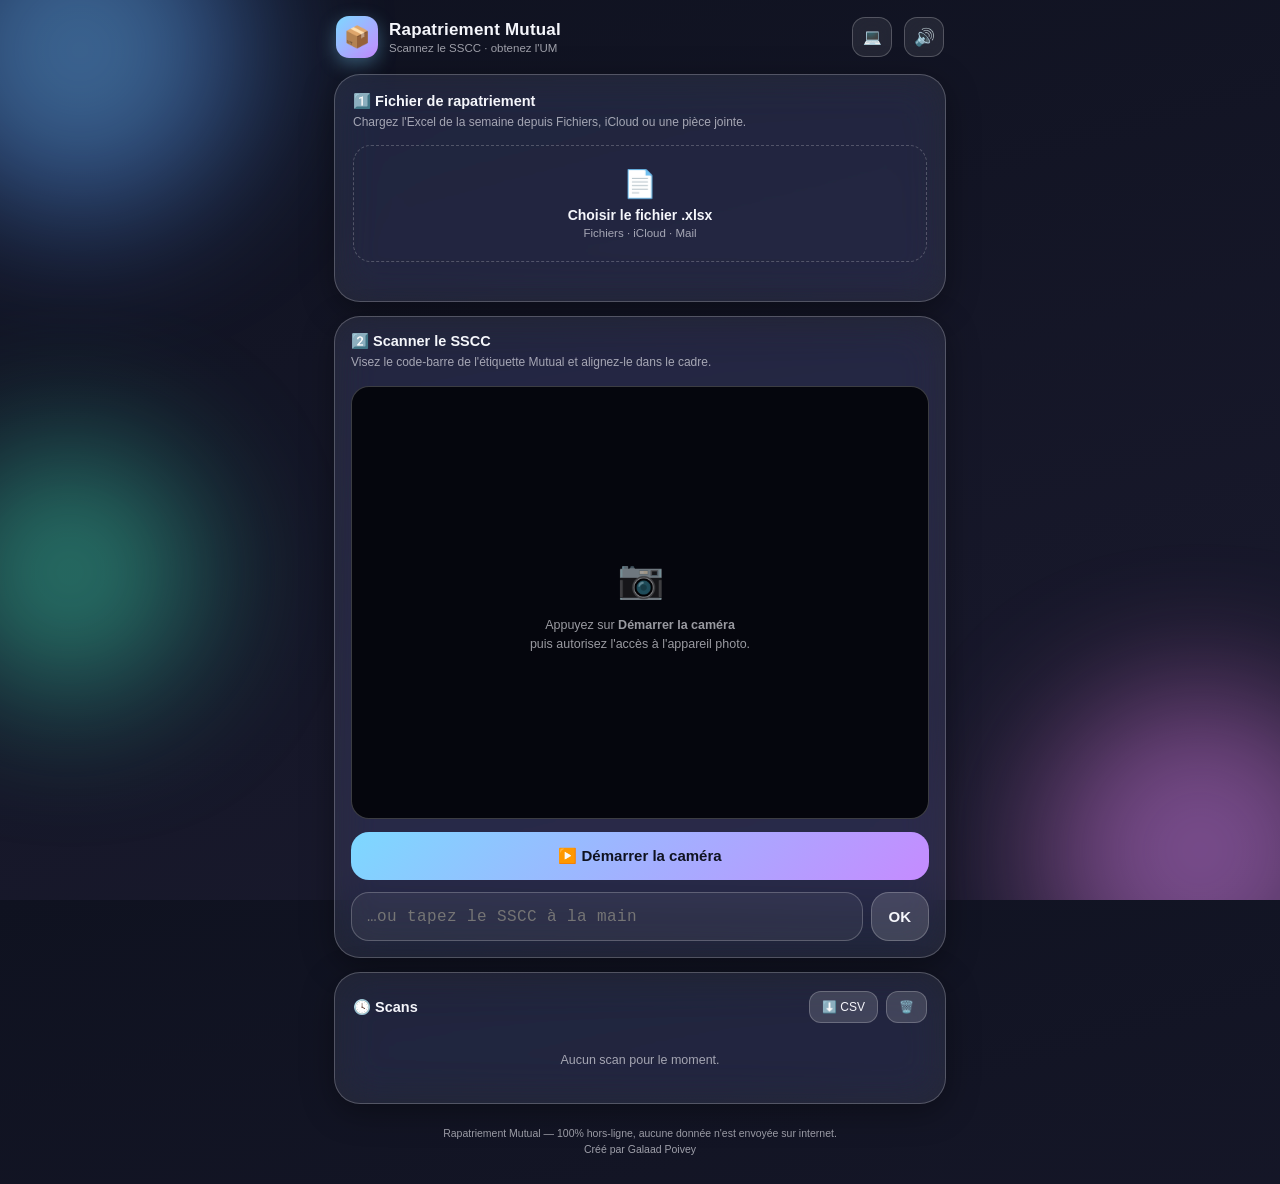
==== commit 7e721042: "Mise au point continue, scan plus rapide, lien croise mobile/PC - Camera : mise au point continue de" ====
--- a/mobile.html
+++ b/mobile.html
@@ -293,6 +293,7 @@
         <p>Scannez le SSCC · obtenez l'UM</p>
       </div>
     </div>
+    <a class="icon-btn" href="index.html" title="Version PC (douchette)" style="text-decoration:none;font-size:15px;">💻</a>
     <button class="icon-btn" id="soundToggle" title="Activer/couper le son">🔊</button>
   </div>
 
@@ -946,9 +947,10 @@
     hints.set(ZXing.DecodeHintType.ASSUME_GS1, true);
 
     var reader = new ZXing.BrowserMultiFormatReader(hints);
-    // Un décodage toutes les ~150 ms : largement assez réactif, et ça économise
-    // la batterie par rapport au rythme par défaut.
-    reader.timeBetweenDecodingAttempts = 150;
+    // Décodage toutes les ~60 ms : réactivité maximale pour enchaîner les
+    // palettes rapidement (un peu plus de CPU, largement acceptable sur un
+    // scan qui ne dure que quelques secondes à chaque fois).
+    reader.timeBetweenDecodingAttempts = 60;
     return reader;
   }
 
@@ -983,8 +985,14 @@
       stream = await navigator.mediaDevices.getUserMedia({
         video: {
           facingMode: { ideal: 'environment' }, // caméra arrière
-          width: { ideal: 1920 },
-          height: { ideal: 1080 }
+          // 720p décode plus vite que le 1080p demandé avant (moins de pixels
+          // à traiter par tentative) tout en restant net à la distance où l'on
+          // vise un code-barre ; on demande aussi la mise au point continue
+          // pour ne pas avoir à retoucher l'écran entre deux palettes.
+          width: { ideal: 1280 },
+          height: { ideal: 720 },
+          frameRate: { ideal: 30 },
+          focusMode: { ideal: 'continuous' }
         },
         audio: false
       });
@@ -1024,7 +1032,21 @@
     scanning = true;
     $('camToggleBtn').textContent = '⏸️ Arrêter la caméra';
     setupTorch();
+    setupContinuousFocus();
     requestWakeLock();
+  }
+
+  // Certains navigateurs (Chrome Android notamment) n'honorent le focusMode
+  // demandé dans getUserMedia que si on le repasse explicitement via
+  // applyConstraints une fois la piste vidéo obtenue.
+  function setupContinuousFocus() {
+    if (!stream) return;
+    var track = stream.getVideoTracks()[0];
+    if (!track || !track.getCapabilities) return;
+    var caps;
+    try { caps = track.getCapabilities(); } catch (e) { return; }
+    if (!caps || !caps.focusMode || caps.focusMode.indexOf('continuous') === -1) return;
+    track.applyConstraints({ advanced: [{ focusMode: 'continuous' }] }).catch(function () {});
   }
 
   function stopCamera() {
